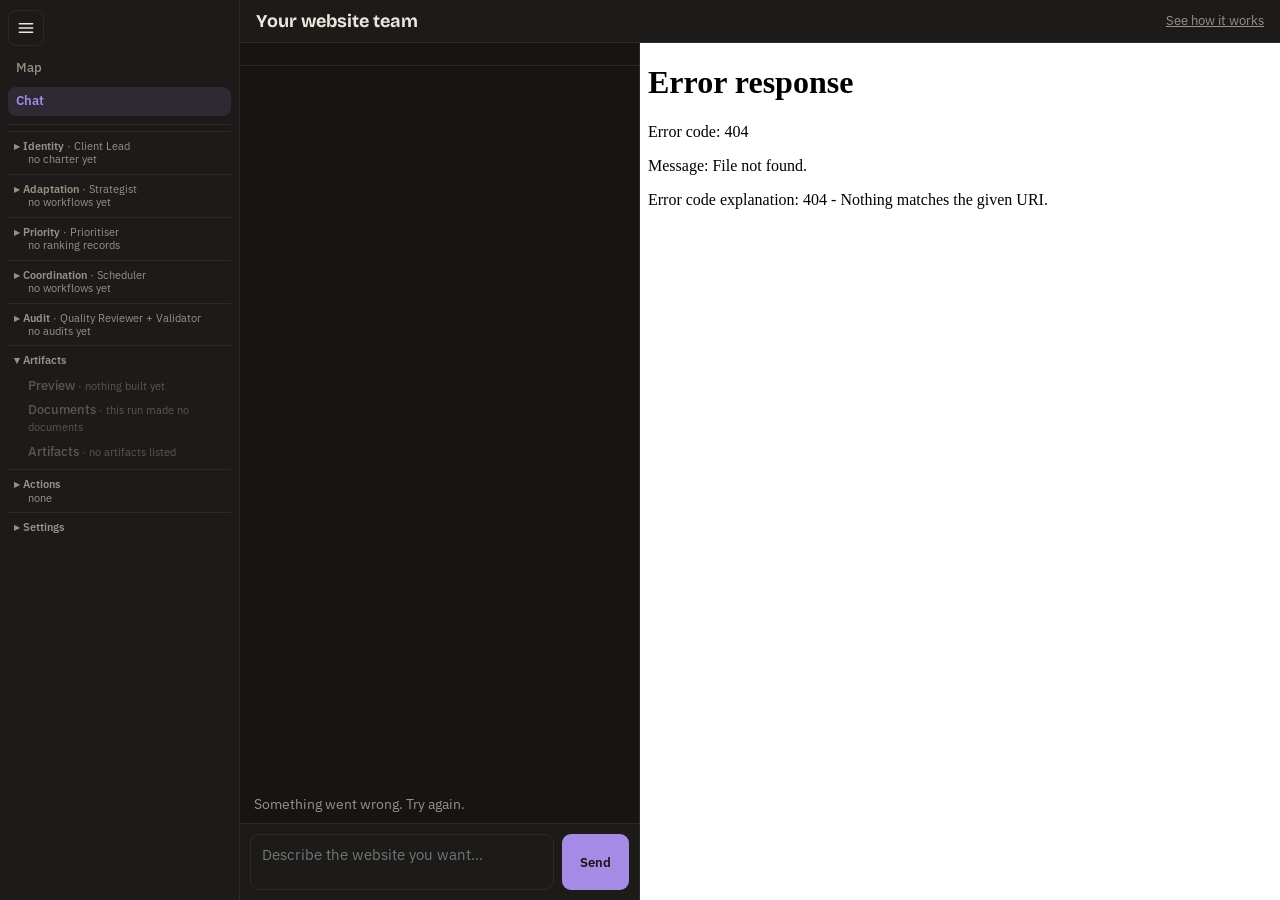
==== j2_ui.html @ 298dc8ec "Warm UI step 1: theme tokens (dark default, light), Appearance setting, warm maps, simpler Artifacts" ====
<!doctype html>
<html lang="en">
<head>
<meta charset="utf-8">
<meta name="viewport" content="width=device-width, initial-scale=1">
<title>J2 Department</title>
<link rel="stylesheet" href="https://fonts.googleapis.com/css2?family=Bricolage+Grotesque:opsz,wght@12..96,600;12..96,700&family=IBM+Plex+Sans:wght@400;500;600&family=IBM+Plex+Mono:wght@400;500&display=swap">
<style>
/* Theme: every colour of the page is a token here, a warm dark set (the default) and a warm light set (data-theme on <html>, set from
   Run settings > Appearance). Text tokens keep 4.5:1 on --bg, --panel and --panel2; line tokens (--edge, --spoke, map strokes) 3:1. */
:root{color-scheme:dark;
  --charter:var(--priority);--site:var(--accent);--other:var(--builder);--prd:var(--identity);--hld:var(--adaptation);--lld:var(--coordination);
  --warm1:#e0a458;--warm2:#d9785f;--warm3:#c9a96e;--purple:#a58be6;
  --bg:#161513;--panel:#1c1b19;--panel2:#24221f;--node:#2a2622;--ink:#ece6dc;--muted:#9a9186;--line:#2e2b27;--on:#161513;--edge:#857a6c;
  --user:#ece6dc;--validator:#e0b25c;--identity:var(--purple);--adaptation:var(--warm3);--priority:var(--warm1);
  --coordination:#9fc08a;--builder:#9a9186;--audit:var(--warm2);--system:#e0b25c;--bad:#ef8f7a;--ok:#9fc08a;--accent:var(--purple);--vio:var(--purple);
  --wf0:#e0a458;--wf1:#e08c72;--wf2:#9fc08a;--wf3:#c9a2e0;--wf4:#c9a96e;--wf5:#e6c36a;
  --flowin:#e6c36a;--flowout:#c4a6ee;--team:var(--warm1);--art:var(--warm3);--deliv:var(--warm2);
  --paper:#fff;--paperink:#111;--hit:#5a4520;--hitink:#ece6dc;--shadow:rgb(0 0 0 / .45);--scrim:rgb(0 0 0 / .45);--codebg:#11100e;--hlt:#e6c36a;--hls:#9fc08a;--hlc:#8a8174;
  --mapbg:#191714;
  --sky0:#24201b;--sky1:#100f0d;--skyink:#141310;--star:#f3e6c8;--orbit:#c9a96e;--spoke:#8a7a5c;--sun:#ffe3a8;--suntext:#ffe3a8;
  --sec:#b49be8;--sectext:#d6ccf5;--bld:#9fc08a;--bldcore:#eef7e6;--fix:#d9785f;--fixcore:#f0b39f;
  --doc:#c9a96e;--docfill:#2a2520;--eat:#f2b968;--eatfill:#3d2d16;--eattext:#ffd9a0;--badgefill:#2a2015;
  --display:"Bricolage Grotesque",Arial,sans-serif;--body:"IBM Plex Sans",Arial,sans-serif;--mono:"IBM Plex Mono",Menlo,monospace;
}
:root[data-theme=light]{color-scheme:light;
  --warm1:#96571a;--warm2:#a8432c;--warm3:#7d6230;--purple:#6e52c4;
  --bg:#f6f2ec;--panel:#fbf8f3;--panel2:#f2ece3;--node:#f1ebe2;--ink:#2b2620;--muted:#6b6155;--line:#e6dfd4;--on:#ffffff;--edge:#8a7f72;
  --user:#2b2620;--validator:#80590f;--coordination:#456e33;--builder:#6b6155;--system:#80590f;--bad:#b0392c;--ok:#456e33;
  --wf0:#96571a;--wf1:#a8432c;--wf2:#456e33;--wf3:#8a4a9c;--wf4:#7d6230;--wf5:#7a5d0c;
  --flowin:#80590f;--flowout:#6e52c4;
  --hit:#fbe3b0;--hitink:#2b2620;--shadow:rgb(60 40 20 / .18);--scrim:rgb(40 30 20 / .3);--codebg:#f2ece3;--hlt:#80590f;--hls:#456e33;--hlc:#6b6155;
  --mapbg:#fbf8f3;
  --sky0:#fdf9f2;--sky1:#efe6d8;--skyink:#f8f3ea;--star:#7d6230;--orbit:#7d6230;--spoke:#8a7b62;--sun:#d9922f;--suntext:#7a4a10;
  --sec:#6e52c4;--sectext:#5a3fb0;--bld:#456e33;--bldcore:#456e33;--fix:#a8432c;--fixcore:#a8432c;
  --doc:#7d6230;--docfill:#fbf3e4;--eat:#b86a12;--eatfill:#fbe3b0;--eattext:#7a4510;--badgefill:#fbf0dc}
*{box-sizing:border-box}html,body{height:100%}
body{margin:0;background:var(--bg);color:var(--ink);font:14.5px/1.5 var(--body);display:flex;flex-direction:column}
header{display:flex;align-items:center;gap:12px;padding:10px 16px;border-bottom:1px solid var(--line);background:var(--panel);flex-wrap:wrap}
h1{font:700 18px var(--display);margin:0}
.meta{font:500 12px var(--mono);color:var(--muted)}
.spacer{flex:1}
button{font:500 13px var(--body);cursor:pointer}
.ghost{border:1px solid var(--line);background:var(--panel);color:var(--ink);padding:6px 11px;border-radius:7px}
.warn{font:500 12px var(--body);color:var(--priority);background:var(--panel2);padding:4px 10px;border-radius:6px}
.steps{display:flex;gap:4px;padding:8px 16px;background:var(--panel);border-bottom:1px solid var(--line);overflow-x:auto}
.st{flex:1;min-width:120px;padding:6px 8px;border-radius:7px;background:var(--panel2);font-size:12px;color:var(--muted);display:flex;gap:6px;align-items:baseline}
.st b{font:700 13px var(--display);white-space:nowrap}
.code{font:500 11px var(--mono);color:var(--muted);white-space:nowrap}.st.on .code{color:var(--on);opacity:.75}
.atom{border:1px solid var(--line);border-radius:8px;padding:6px 10px;margin:6px 0;background:var(--panel)}
.atom>summary{cursor:pointer}.atom h4{margin:8px 0 2px;font-size:12.5px}.atom p{margin:0 0 4px}
.foldbody[hidden]{display:none}.otag{border:0;border-radius:10px;padding:1px 8px;margin:2px 4px 2px 0;color:var(--on);font:inherit;font-size:12px;cursor:pointer}.otag.on{outline:2px solid var(--ink)}.mapwrap{padding:4px 0}.maphead{display:flex;flex-wrap:wrap;gap:8px;align-items:center;margin:0 0 10px}.maphead h3{margin:0 8px 0 0}.mappill{border-radius:12px;padding:2px 10px;border:1px solid var(--line);font-size:13px}.mappill.running,.mappill.waiting_on_you{border-color:var(--validator);color:var(--validator);font-weight:600}.mappill.checks{border-color:var(--ok);color:var(--ok)}.mappill.nochecks{color:var(--muted)}#dview .work.mapfit{align-self:start;max-height:100%}.mappill.checks.needsrev{border-color:var(--validator);color:var(--validator)}.mapsvg.mapvert{display:none}.legnarrow{display:none}.linecard{position:relative}.maplay{position:absolute;left:10px;bottom:10px;z-index:3;max-width:min(380px,calc(100% - 20px));background:var(--panel);border:1px solid var(--line);border-radius:10px;font-size:12px}.maplay>summary{cursor:pointer;padding:3px 10px}.maplaybody{max-height:min(300px,40vh);overflow:auto;padding:0 10px 8px}.maplaybody .maplegend{margin:4px 0 6px;font-size:12px}@media (max-width:900px){.mapsvgwrap:not([data-layout]) .mapsvg:not(.mapvert){display:none}.mapsvgwrap:not([data-layout]) .mapsvg.mapvert{display:block}}.mapsvgwrap[data-layout="v"] .mapsvg:not(.mapvert){display:none}.mapsvgwrap[data-layout="v"] .mapsvg.mapvert,.mapsvgwrap[data-layout="h"] .mapsvg:not(.mapvert){display:block}.mapsvgwrap[data-layout="h"] .mapsvg.mapvert{display:none}.mapsvg{width:100%;height:clamp(440px,64vh,760px);display:block;font:12px system-ui,sans-serif;cursor:grab;touch-action:none;user-select:none}.mapsvg:active{cursor:grabbing}.mapsvg text{fill:var(--ink)}.mapsvg .rowlab{fill:var(--muted);font-size:11px;letter-spacing:.12em}.mapsvg .sub{fill:var(--muted);font-size:11px}.mapsvg a{cursor:pointer}.mapsvg a:focus-visible rect,.mapsvg a:focus-visible circle{outline:2px solid var(--ink)}.maplegend{display:flex;flex-wrap:wrap;gap:6px 18px;margin:12px 0;font-size:13px}.maplegend span{display:inline-flex;align-items:center;gap:6px}.mapnr{margin:8px 0;font-size:13px;color:var(--muted)}.mapcards{display:none}.mapcard{border:2px solid var(--line);border-radius:8px;padding:8px 12px;margin:0;background:var(--panel)}.mapcard.st-filed{border-style:solid}.mapcard.st-left_open{border-style:dashed}.mapcard.st-running{border-style:double;border-width:5px}.mapcard.st-fault{border-color:var(--bad);border-width:4px}.mapcard.st-waiting{border-color:var(--validator);border-width:4px}.mapdd{margin:8px 0;font-size:13px;color:var(--muted)}.mapdd summary{cursor:pointer}.maptable{width:auto;border-collapse:collapse;margin:6px 0 0;font-size:13px;color:var(--ink)}.maptable th,.maptable td{border-bottom:1px solid var(--line);padding:2px 12px 2px 0;text-align:left}.mapcard.st-waiting_on_you{border-color:var(--validator);border-width:4px}.mapcard.st-done_unchecked{border-color:var(--validator);border-width:4px;border-style:dotted}.mapcard.st-not_made{background:transparent;border-width:1px;color:var(--muted)}.mapstep{margin:4px 0 4px 16px;color:var(--muted);font-size:13px}.mapcard .sub{color:var(--muted);font-size:13px}@media (max-width:600px){.mapsvgwrap{display:none}.mapcards{display:block}}@media (max-width:600px){.legnarrow{display:block}}.artrules{margin:4px 0 0 16px;font-size:13px}.artrules div{margin:1px 0}.artrow{border:1px solid var(--line);border-radius:8px;padding:8px 12px;margin:6px 0}.codebox{position:relative;margin:8px 0 0}.codecopy{position:absolute;top:6px;right:10px}pre.code{max-height:520px;overflow:auto;margin:0;padding:8px 0;font:12px/1.5 ui-monospace,SFMono-Regular,Menlo,monospace;background:var(--codebg);border:1px solid var(--line);border-radius:8px;counter-reset:none;white-space:pre}pre.code .cl{display:block;padding-right:12px}pre.code .ln{display:inline-block;width:3.5em;padding-right:10px;text-align:right;color:var(--muted);user-select:none;border-right:1px solid var(--line);margin-right:10px}pre.code .hlt{color:var(--hlt)}pre.code .hls{color:var(--hls)}pre.code .hlc{color:var(--hlc);font-style:italic}pre.code.plain{white-space:pre-wrap}
.agentdrawer{position:fixed;top:0;right:0;bottom:0;width:50vw;z-index:60;overflow:auto;background:var(--panel);border-left:1px solid var(--line);box-shadow:-10px 0 30px var(--shadow);padding:14px 18px;box-sizing:border-box}.agentdrawer[hidden]{display:none}body.agentopen #pane-map .mappanel{display:none}@media (max-width:700px){.agentdrawer{width:100vw}}
.adhead{display:flex;align-items:center;justify-content:space-between;gap:10px}.adhead h3{margin:0}.adnote{color:var(--muted);font-size:13px;margin:6px 0 10px}.adsec{margin:12px 0}.adsec h4{margin:0 0 6px}.adsmall{color:var(--muted);font-size:12px;margin-top:2px}
.adtalk,.adcall{border:1px solid var(--line);border-radius:8px;padding:6px 10px;margin:6px 0}.adtalk>summary,.adcall>summary,.adtech>summary,.adlong>summary{cursor:pointer}.admsg{border-top:1px solid var(--line);padding:6px 0}.admsg p,.adrow p{margin:4px 0}.adwhen{color:var(--muted);font-size:12px}.adrow{margin:6px 0}.adfield{margin:2px 0 2px 10px}.adtech pre{max-height:260px}
.whobtn{border:0;background:none;padding:0;font:inherit;font-weight:inherit;color:inherit;cursor:pointer;text-decoration:underline dotted}.artgroup{margin:0 0 10px}.artgroup>summary{cursor:pointer;list-style:revert}.artgroup>summary h3{display:inline;margin:0}.artcount{display:inline-block;min-width:18px;padding:0 6px;border-radius:9px;background:var(--line);font-size:12px;text-align:center;font-weight:600}.artkids>summary{cursor:pointer}.artsub{margin:6px 0 0 18px}.artst{border:1px solid var(--line);border-radius:10px;padding:0 8px;font-size:12px}.artst.st-filed,.artst.st-sent{border-color:var(--ok);color:var(--ok)}.artst.st-failed{border-color:var(--bad);color:var(--bad)}.artst.st-skipped,.artst.st-checks,.artst.st-open{border-color:var(--validator);color:var(--validator)}.arttext{white-space:pre-wrap;max-height:420px;overflow:auto;margin:8px 0 0;font-size:13px}.artimg{max-width:100%;margin-top:8px}.artframe{width:100%;height:420px;border:1px solid var(--line);margin-top:8px;background:var(--paper)}.runsum{border:1px solid var(--line);border-radius:8px;padding:8px 12px;margin:0 0 10px}.runsum div{margin:2px 0}.ogroups{margin:6px 0 10px}.ogroups div{margin:2px 0}.dochead .code{color:var(--on);background:var(--scrim);border-radius:4px;padding:0 6px;font-size:12px}.docmeta{margin-left:8px}.chnote,.brief{margin:0 0 10px}.brief{border:1px solid var(--line);border-radius:8px;padding:8px 12px;white-space:pre-wrap}.chitems{padding-left:26px}.chitems li{margin:6px 0}.chsrc,.chused{color:var(--muted);font-size:13px}.cgroup{margin:4px 0}.clist{margin:2px 0 4px;padding-left:20px}.dl.hit{background:var(--hit);color:var(--hitink);border-radius:4px;padding:2px 4px}.doc{border:1px solid var(--line);border-radius:8px;overflow:hidden;background:var(--panel)}.dochead{color:var(--on);padding:8px 12px}.docbody{padding:4px 12px 10px}.docbody h4{margin:10px 0 2px}.docjump{position:sticky;top:-16px;z-index:1;margin:-16px -16px 10px;padding:8px 16px;background:var(--panel);border-bottom:1px solid var(--line)}.docjump a{margin-right:10px}.docdiv{display:flex;gap:16px;justify-content:space-between;margin:12px 0;padding:6px 0;border-top:2px dashed var(--line);border-bottom:2px dashed var(--line);color:var(--muted);font-size:13px}.ablock{margin:4px 0}.agroup{margin:10px 0 2px;color:var(--muted)}.long>summary{cursor:pointer;color:var(--muted);display:inline}
.apreview{display:block;width:100%;min-height:48px;max-height:260px;border:1px solid var(--line);border-radius:6px;margin:6px 0;padding:6px;background:var(--paper);color:var(--paperink)}
iframe.apreview{height:220px;padding:0}.linkbtn{border:0;background:none;color:var(--accent);text-decoration:underline;cursor:pointer;padding:0;font:inherit}
.st.on{background:var(--accent);color:var(--on)}
.st.past{color:var(--ink)}
main{flex:1;display:grid;grid-template-columns:minmax(320px,1fr) 250px minmax(0,1.3fr);min-height:0}
main>*{min-width:0}
@media (max-width:1100px){main{grid-template-columns:minmax(0,1fr);grid-template-rows:60vh auto 70vh}.lanes{border-right:0;border-bottom:1px solid var(--line);max-height:40vh}}
.chat{display:flex;flex-direction:column;min-height:0;border-right:1px solid var(--line)}
.msgs{flex:1;overflow:auto;padding:14px;display:flex;flex-direction:column;gap:10px}
.msg{display:grid;grid-template-columns:30px 1fr;gap:9px}
.av{width:30px;height:30px;border-radius:8px;background:var(--c);color:var(--on);display:grid;place-items:center;font:700 12px var(--display)}
.bubble{background:var(--panel);border:1px solid var(--line);border-radius:4px 12px 12px 12px;padding:8px 11px;min-width:0}
.msg.user .bubble{background:var(--panel2)}
.who{font:600 12.5px var(--body);color:var(--c)}.who span{font:400 11px var(--mono);color:var(--muted);margin-left:6px}
.text{white-space:pre-wrap;word-wrap:break-word}
.tag{display:inline-block;margin:5px 4px 0 0;font:500 11px var(--mono);padding:2px 7px;border-radius:5px;background:var(--panel2);color:var(--muted)}
.tag.bad{color:var(--bad)}.tag.ok{color:var(--ok)}
.sys{font:500 12px var(--mono);color:var(--system);text-align:center;overflow-wrap:anywhere}
.msg.touser .bubble{border:2px solid var(--identity);background:color-mix(in srgb,var(--identity) 9%,var(--panel))}
.touser-label{font:600 11px var(--mono);color:var(--identity);margin-left:6px}
.waiting{border:2px solid var(--identity);border-radius:9px;padding:8px 11px;background:color-mix(in srgb,var(--identity) 9%,var(--panel));font-size:13.5px}
.waiting b{color:var(--identity)}.waiting ol{margin:4px 0 0;padding-left:20px}.waiting .opt{color:var(--muted);font-size:12.5px}
.typing{font-size:13px;color:var(--muted);padding:0 14px 6px;min-height:22px}
.compose{border-top:1px solid var(--line);padding:10px;display:flex;flex-direction:column;gap:8px;background:var(--panel)}
.quick{display:flex;gap:6px;flex-wrap:wrap}
.quick button{border:1px solid var(--line);background:var(--panel2);color:var(--ink);padding:5px 10px;border-radius:99px;font-size:12.5px}
.row{display:flex;gap:8px}
textarea{flex:1;resize:none;height:56px;border:1px solid var(--line);border-radius:9px;padding:9px 11px;font:inherit;background:var(--panel);color:var(--ink)}
.send{background:var(--accent);color:var(--on);border:0;border-radius:9px;padding:0 18px;font-weight:600}
.send:disabled,textarea:disabled{opacity:.5;cursor:not-allowed}
.work{display:flex;flex-direction:column;min-height:0}
.tabs{display:flex;gap:2px;padding:8px 10px 0;border-bottom:1px solid var(--line);background:var(--panel);align-items:flex-end;flex-wrap:wrap}
.tabs button{border:0;background:none;color:var(--muted);padding:8px 12px;border-bottom:2px solid transparent}
.tabs button[aria-selected="true"]{color:var(--ink);border-color:var(--accent);font-weight:600}
.tabs select{margin:0 0 6px auto;border:1px solid var(--line);background:var(--panel);color:var(--ink);border-radius:6px;padding:4px 6px;font:inherit}
.pane{flex:1;min-height:0;overflow:auto;padding:16px}
.pane.preview{padding:0;background:var(--paper)}
.doclinks{display:flex;gap:8px;align-items:center;height:38px;padding:0 10px;border-bottom:1px solid var(--line);background:var(--panel);font-size:13.5px}
.doclinks a{color:var(--ink)}.pane.preview.has-links iframe{height:calc(100% - 39px)}
.outsel{border:1px solid var(--line);background:var(--panel);color:var(--ink);border-radius:6px;padding:4px 6px;font:inherit}
iframe{width:100%;height:100%;border:0;display:block}
.empty{color:var(--muted)}
h3{font:600 15px var(--display);margin:0 0 8px}
table{border-collapse:collapse;width:100%;font-size:13.5px;margin-bottom:14px}
th,td{border-bottom:1px solid var(--line);padding:7px 8px;text-align:left;vertical-align:top}
th{font-weight:600;color:var(--muted);background:var(--panel2)}
.pill{font:600 11px var(--mono);padding:2px 7px;border-radius:5px;background:var(--panel2)}
.pill.done{color:var(--ok)}.pill.failed{color:var(--bad)}.pill.running{color:var(--priority)}
.bar{height:12px;border-radius:6px;background:var(--panel2);overflow:hidden;margin:6px 0 16px;max-width:520px}
.bar i{display:block;height:100%;background:var(--priority)}
dl{display:grid;grid-template-columns:150px 1fr;gap:6px 14px;margin:0 0 14px}
dt{font:500 12px var(--mono);color:var(--muted);padding-top:2px}dd{margin:0}
.pass{color:var(--ok);font-weight:600}.fail{color:var(--bad);font-weight:600}
.lanes{border-right:1px solid var(--line);overflow:auto;padding:10px;display:flex;flex-direction:column;gap:6px;background:var(--panel)}
.lanes h2{font:600 13px var(--display);margin:0 0 2px;color:var(--muted)}
.lane{text-align:left;border:1px solid var(--line);border-left:5px solid var(--c);background:var(--bg);color:var(--ink);border-radius:8px;padding:6px 8px;font-size:12.5px}
.lane b{color:var(--c);font-size:13px}.lane .d{color:var(--muted);display:-webkit-box;-webkit-box-orient:vertical;-webkit-line-clamp:2;overflow:hidden}
.lane .pg{font:500 11px var(--mono);color:var(--muted);display:block;margin-top:2px}
.st-working{color:var(--accent)}.st-waiting{color:var(--priority)}.st-blocked{color:var(--bad)}.st-idle{color:var(--muted)}
.pill.st-working,.pill.st-waiting,.pill.st-blocked{font-weight:700}
.tline{display:flex;gap:4px;overflow-x:auto;padding:6px 0 12px;align-items:stretch}
.chip{flex:0 0 auto;border:1px solid var(--line);border-top:4px solid var(--c);background:var(--panel);color:var(--ink);border-radius:6px;padding:4px 7px;font-size:11.5px;text-align:left;max-width:180px}
.chip b{color:var(--c);display:block;font-size:12px}.chip span{color:var(--muted)}
.mark{flex:0 0 auto;align-self:center;font:500 11px var(--mono);color:var(--muted);background:var(--panel2);border-radius:5px;padding:3px 6px}
.msg:not(.user) .bubble{cursor:pointer}.msg:not(.user) .bubble:hover{border-color:var(--c)}
dialog{border:1px solid var(--line);border-radius:12px;background:var(--panel);color:var(--ink);width:min(760px,calc(100vw - 32px));max-height:86vh;padding:0}
dialog::backdrop{background:var(--scrim)}
.dhead{display:flex;align-items:center;gap:10px;padding:12px 16px;border-bottom:1px solid var(--line);position:sticky;top:0;background:var(--panel)}
.dbody{padding:12px 16px;overflow:auto}
.dbody h3{margin-top:14px}
pre{white-space:pre-wrap;word-wrap:break-word;font:12px/1.45 var(--mono);background:var(--panel2);padding:8px 10px;border-radius:7px;max-height:340px;overflow:auto}
#runsel{max-width:min(340px,100%);text-overflow:ellipsis}
.banner{font:500 12.5px var(--body);background:var(--panel2);color:var(--priority);padding:6px 16px;border-bottom:1px solid var(--line)}
.lock{font:500 12px var(--mono);color:var(--coordination)}
/* ---- Simple view (default): chat + preview, one voice, plain words */
body:not(.simple) #sview{display:none}
/* the Simple view keeps the rail (Chat lit, Map back to the home): only the rail of #dview shows */
body.simple #dview{display:flex;flex:0 0 auto}body.simple #dview .dcol{display:none}@media (min-width:601px){body.simple{flex-direction:row}body.simple #dview{order:-1}}
#dview{display:contents}
#sview{flex:1;display:flex;flex-direction:column;min-height:0}
.shead{display:flex;align-items:center;gap:10px;padding:10px 16px;border-bottom:1px solid var(--line);background:var(--panel)}
.shead b{font:700 18px var(--display)}
.slink{font-size:13px;color:var(--muted)}
.smain{flex:1;display:grid;grid-template-columns:minmax(320px,1fr) minmax(0,1.6fr);min-height:0}
.smain>*{min-width:0}
.schat{display:flex;flex-direction:column;min-height:0;border-right:1px solid var(--line)}
.sprog{display:flex;gap:4px;padding:12px 14px 10px;background:var(--bg);border-bottom:1px solid var(--line);position:sticky;top:0;z-index:2;flex:0 0 auto}
.sq{margin:6px 0 0}
.stoggle{display:none}
.sprog div{flex:1;text-align:center;font-size:12px;color:var(--muted)}
.sprog div i{display:block;height:6px;border-radius:3px;background:var(--panel2);margin-bottom:5px}
.sprog div.done i,.sprog div.on i{background:var(--accent)}.sprog div.on{color:var(--ink);font-weight:600}
.smsgs{flex:1;overflow:auto;padding:12px 14px;display:flex;flex-direction:column;gap:10px}
.sb{max-width:88%;padding:9px 12px;border-radius:12px;white-space:pre-wrap;word-wrap:break-word}
.sb.team{background:var(--panel);border:1px solid var(--line);align-self:flex-start}
.sb.me{background:var(--accent);color:var(--on);align-self:flex-end}
.sb small{display:block;font-weight:600;color:var(--accent);margin-bottom:2px}
.sb ol{margin:6px 0 0;padding-left:20px}
.opts{display:flex;flex-direction:column;gap:6px;margin-top:8px}
.opts button{text-align:left;border:1px solid var(--accent);background:var(--panel);color:var(--ink);border-radius:9px;padding:8px 11px;font-size:14px}
.opts button:hover{background:var(--panel2)}
.sstatus{padding:0 14px 8px;color:var(--muted);font-size:14px;min-height:24px}
.scompose{border-top:1px solid var(--line);padding:10px;background:var(--panel)}
.cards{display:grid;gap:8px;margin-top:6px}
.cards button{text-align:left;border:1px solid var(--line);background:var(--panel);color:var(--ink);border-radius:10px;padding:10px 12px;font-size:14px}
.ready{border:2px solid var(--ok);border-radius:12px;padding:12px;background:var(--panel)}
.ready h2{font:700 17px var(--display);margin:0 0 8px;color:var(--ok)}
.ready .acts{display:flex;gap:8px;flex-wrap:wrap}
.ready a,.ready button{border:1px solid var(--line);background:var(--panel2);color:var(--ink);border-radius:8px;padding:7px 11px;font-size:13.5px;text-decoration:none}
.oops{border:2px solid var(--bad);border-radius:12px;padding:12px;background:var(--panel)}
.sprev{min-height:0;background:var(--paper)}
@media (max-width:900px){
  /* phone: one pane at a time; the preview only once a site exists, via the Chat | Preview toggle */
  .smain{grid-template-columns:minmax(0,1fr);grid-template-rows:auto minmax(0,1fr)}
  .schat{border-right:0;grid-row:2}.sprev{display:none;grid-row:2}
  body.has-site .stoggle{display:flex;grid-row:1;border-bottom:1px solid var(--line);background:var(--panel)}
  .stoggle button{flex:1;border:0;background:none;color:var(--muted);padding:10px;font-weight:600;border-bottom:2px solid transparent}
  .stoggle button[aria-selected="true"]{color:var(--ink);border-color:var(--accent)}
  body.sp-preview .schat{display:none}body.sp-preview .sprev{display:block}}
/* Map: calm graph look, details in a click panel */
.mapviews{display:inline-flex;border:1px solid var(--line);border-radius:12px;overflow:hidden;margin-left:auto}.mapviews button{border:0;background:transparent;color:var(--ink);padding:2px 12px;font:inherit;font-size:13px;cursor:pointer}.mapviews button[aria-pressed="true"]{background:var(--line);font-weight:600}
.mapsvgwrap[data-view="tree"] .mapsvg{display:none!important}.mapsvgwrap[data-view="line"] .treebox{display:none}
.treebox{position:relative;margin:0 0 8px}.treebar{display:flex;gap:10px;align-items:center;margin:0 0 6px}.treebar .sub{color:var(--muted);font-size:12px}.treebar .linkbtn{color:var(--ink);background:transparent;border:1px solid var(--line);border-radius:8px;padding:2px 10px;text-decoration:none}.treebar [hidden]{display:none}
.treebox{container-type:inline-size}.treepanel{position:absolute;top:44px;right:10px;width:300px;max-height:calc(100% - 56px);overflow:auto;box-sizing:border-box;margin:0;z-index:5;box-shadow:0 8px 28px var(--shadow)}      /* inside the map card, over its right side */
@container (max-width:640px){.treepanel{position:static;width:auto;max-height:none;margin-top:8px;box-shadow:none}}
.treesvg .thide .tlab,.treesvg .thide .tsub{display:none}
.treesvg{display:block;width:100%;height:clamp(440px,64vh,760px);background:var(--mapbg);border:1px solid var(--line);border-radius:12px;cursor:grab;touch-action:none;font:12px system-ui,sans-serif;user-select:none}.treesvg:active{cursor:grabbing}
.treesvg .tedge{fill:none;stroke:var(--edge);stroke-width:1.2;transition:opacity .3s}.treesvg .tedge.back{stroke-dasharray:3 3}.treesvg .tedge.hot{opacity:.95;stroke:var(--ink);stroke-width:1.8}
.treesvg .tnode{cursor:pointer;transition:opacity .3s}.treesvg .tdim{opacity:.2}.treesvg .tlab{fill:var(--ink);font-size:13px;paint-order:stroke;stroke:var(--mapbg);stroke-width:6px;stroke-linejoin:round}.treesvg .tsub{fill:var(--muted);font-size:11px;paint-order:stroke;stroke:var(--mapbg);stroke-width:6px;stroke-linejoin:round}.treesvg .tglyph{fill:var(--muted)}.treesvg .tstage .tglyph,.treesvg .twf .tglyph{fill:var(--team)}.treesvg .tglyphl{fill:none;stroke:var(--muted);stroke-width:1.2}
.treesvg .tnode:hover .tdot,.treesvg .tnode:focus-visible .tdot,.treesvg .tnode.sel .tdot{filter:drop-shadow(0 0 5px color-mix(in srgb,var(--warm1) 60%,transparent))}.treesvg .tnode:focus{outline:none}
.treesvg .tgone{display:none}
/* solar system: a sky, faint orbits, a glowing sun; sections purple diamonds, builders sage and fixes terracotta glowing dots, inputs sand documents
   that glow amber while the focus consumes them; what the focus leaves out fades to 10%. Every colour is a theme token, so light and dark both work */
.consbox{position:relative}.mapsvg.consvg{display:block;width:100%;height:clamp(440px,70vh,800px);background:radial-gradient(circle at 50% 50%,var(--sky0) 0%,var(--sky1) 70%);border:1px solid var(--line);border-radius:12px;cursor:grab;touch-action:none;user-select:none;font:12px system-ui,-apple-system,"Segoe UI",sans-serif}.consvg:active{cursor:grabbing}
.consvg .csky circle{fill:var(--star);opacity:.16}.consvg .crings :is(circle,ellipse){fill:none;stroke:var(--orbit);opacity:.1}
.consvg .cline{fill:none;transition:opacity .35s}.consvg .cline.spoke{stroke:var(--spoke);stroke-width:1.2;stroke-dasharray:3 7;animation:cflow 1.4s linear infinite}.consvg .cline.dashed{stroke-dasharray:2 4}
.consvg .cline.makes{stroke:var(--sec);stroke-width:1.4}.consvg .cline.makes.fix{stroke:var(--fix)}.consvg .cline.more{stroke:var(--fix);stroke-dasharray:3 3}
.consvg .cline.lit.reads,.consvg .cline.wfl.reads{stroke:var(--eat);stroke-width:1.5;stroke-dasharray:4 5;animation:cflow .9s linear infinite}.consvg .cline.lit.makes,.consvg .cline.wfl.makes{stroke-width:1.8}
.consvg .carr.reads{fill:var(--eat)}.consvg .carr.makes{fill:var(--sec)}@keyframes cflow{to{stroke-dashoffset:-20}}
.consvg text{font-family:system-ui,-apple-system,"Segoe UI",sans-serif}.consvg .clab{font-size:12px;fill:var(--ink)}.consvg .csub{font-size:11px;fill:var(--muted)}.consvg .cname{font-size:15px;font-weight:700;fill:var(--suntext)}
.consvg .ctext text{paint-order:stroke;stroke:var(--skyink);stroke-width:3px;stroke-linejoin:round}.consvg .k-section .clab{fill:var(--sectext);font-weight:600}.consvg .k-input .clab,.consvg .k-group .clab{fill:var(--ink)}
.consvg .cglow{fill:var(--sun);opacity:.14}.consvg .ccore{fill:var(--sun)}.consvg .cglow.builder{fill:var(--bld);opacity:.15}.consvg .ccore.builder{fill:var(--bldcore)}.consvg .cglow.fix{fill:var(--fix);opacity:.15}.consvg .ccore.fix{fill:var(--fixcore)}
.consvg .cdia{fill:var(--sec)}.consvg .k-empty .cdia{fill:none;stroke:var(--muted);stroke-dasharray:3 2}.consvg .cwglow{fill:var(--bld);opacity:.13}.consvg .cwf{fill:var(--bldcore)}.consvg .cwglow.fix{fill:var(--fix)}.consvg .cwf.fix{fill:var(--fixcore)}
.consvg .cbadge{fill:var(--badgefill);stroke:var(--fix);stroke-dasharray:3 2}.consvg .cdoc{fill:var(--docfill);stroke:var(--doc);stroke-width:1.6;stroke-linejoin:round}.consvg .chit{fill:transparent}
.consvg .cnode{cursor:pointer;transition:opacity .35s}.consvg .cnode:focus{outline:none}.consvg .cnode:focus-visible .chit{stroke:var(--accent);stroke-width:1.5}
.consvg .chalo{fill:none;stroke:var(--eat);stroke-width:2;opacity:0}.consvg .eat .chalo{opacity:1;animation:cpulse 1.6s ease-in-out infinite}.consvg .eat .cdoc{stroke:var(--eat);stroke-width:2.5;fill:var(--eatfill)}.consvg .eat text{fill:var(--eattext)!important;font-weight:700}
@keyframes cpulse{50%{opacity:.35}}.consvg.focusing .far{opacity:.1}.consvg.focusing .cline:not(.lit){opacity:.06}.consvg.cmoving .clines{opacity:0}
@media (prefers-reduced-motion:reduce){.consvg .cline,.consvg .eat .chalo{animation:none}}
.consvg.quiet .ctext{opacity:0}.consvg.quiet .cnode:hover .ctext,.consvg.quiet .cnode:focus-visible .ctext,.consvg.quiet.focusing .lit .ctext{opacity:1}
.conspanel{position:absolute;right:12px;top:12px;width:270px;max-height:calc(100% - 24px);overflow:auto;box-sizing:border-box;background:color-mix(in srgb,var(--panel) 93%,transparent);border:1px solid var(--line);border-radius:10px;padding:10px 12px;font-size:13px;color:var(--ink)}
.conspanel.left{right:auto;left:12px}.conspanel.bottom{top:auto;bottom:12px}.conspanel b{display:block;font-size:14px;margin-bottom:4px}.conspanel .k{color:var(--muted);font-size:11.5px;text-transform:uppercase;letter-spacing:.06em;margin-top:6px}.conspanel .linkbtn{margin-top:8px;color:var(--accent)}
.cpath{display:flex;flex-wrap:wrap;gap:4px 6px;align-items:center;margin:0 0 6px;font-size:13px;color:var(--muted)}.cpath b{color:var(--ink)}.cpath .linkbtn{font-size:13px;padding:1px 4px}
.clegend{display:flex;flex-wrap:wrap;gap:4px 14px;color:var(--muted);font-size:12.5px;margin-top:8px}.clegend .ck{margin-right:-10px}.clegend .sun{color:var(--warm1)}.clegend .sec{color:var(--sec)}.clegend .wf{color:var(--bld)}.clegend .fix{color:var(--fix)}.clegend .doc{color:var(--doc)}
.treesvg .tedge.hot.fin{stroke:var(--flowin);opacity:.95}.treesvg .tedge.hot.fout{stroke:var(--flowout);opacity:.95}
.treesvg .tflow{pointer-events:none}.treesvg .tflow.fin,.treesvg .tarr.fin{fill:var(--flowin)}.treesvg .tflow.fout,.treesvg .tarr.fout{fill:var(--flowout)}
.treesvg .tpill .tdot{filter:drop-shadow(0 0 6px color-mix(in srgb,var(--warm1) 45%,transparent))}.treesvg .tedges{transition:opacity .25s}.treesvg.tmoving .tedges{opacity:0}
.treesvg .fedge{stroke-width:1.5}.treesvg .fedge.readby{stroke-dasharray:4 3}

@media (prefers-reduced-motion: reduce){.treesvg .tnode,.treesvg .tedge{transition:none}}
.mapsvg{background:var(--panel);border:1px solid var(--line);border-radius:12px}.mapsvg .rowlab{text-transform:uppercase}.mapsvg .mapnode:focus{outline:none}.mapsvg .mapnode:focus-visible circle:first-of-type{stroke-width:3}
.mappanel{border:1px solid var(--line);border-radius:12px;padding:10px 14px;margin:10px 0;background:var(--panel)}.mappanelhead{display:flex;justify-content:space-between;gap:10px;align-items:baseline;margin-bottom:4px}.mappanel .sub{color:var(--muted);font-size:13px;margin:2px 0}
/* ---- Home: Needs you strip, Map, Chat docked right. The rail has Map, Chat and one Internals folder. */
.needs{margin:var(--gut) var(--gut) 12px;padding:8px 14px;border:1px solid var(--line);border-radius:12px;background:var(--panel);display:flex;flex-wrap:wrap;align-items:center;gap:6px 14px}
.needs:focus{outline:2px solid var(--vio);outline-offset:2px}.needs h2{font-size:15px;margin:0;display:flex;align-items:center;gap:8px}
.needbadge{font:600 11px var(--mono);border-radius:99px;padding:1px 8px;background:var(--panel2);color:var(--muted)}.needs.on .needbadge{background:var(--validator);color:var(--on)}
.needs .none{color:var(--muted);font-size:13.5px}.needs .outcome{flex:1 1 100%;border-top:1px solid var(--line);padding-top:6px;color:var(--muted);font-size:13.5px}.wbar[hidden]{display:none}.pane .banner{margin:0 0 12px}.runset{display:flex;flex-direction:column;gap:12px;align-items:flex-start}.runset label{display:flex;flex-direction:column;gap:4px;font-size:13px;color:var(--muted)}.runact{display:flex;gap:14px;align-items:center}
.needitem{display:flex;gap:10px;align-items:center;flex:1 1 100%;border-top:1px solid var(--line);padding-top:6px}.needitem span{flex:1}
a{color:var(--accent)}
.needitem button,.mappanel .gobtn,.treebar .gobtn{border:1px solid var(--vio);background:color-mix(in srgb,var(--vio) 12%,transparent);color:var(--ink);border-radius:8px;padding:5px 11px}
.msg.flash .bubble{outline:2px solid var(--vio);outline-offset:2px}.msg:focus{outline:none}
.railsub{display:flex;flex-direction:column;gap:2px;border-top:1px solid var(--line);margin-top:4px;padding-top:6px}.railsub[hidden]{display:none}
.rail.tabs .railsub button{display:block;padding:5px 2px;border-radius:8px;font-size:11px}
.rail.tabs .railsub .rshead{display:block;width:100%;text-align:left;padding:5px 6px;font-weight:600}.rail.tabs .railsub .rshead[aria-expanded="false"]::before{content:"▸ "}.rail.tabs .railsub .rshead[aria-expanded="true"]::before{content:"▾ "}
.rsec{border-top:1px solid var(--line);padding:2px 0}.rsec[hidden],.rsbody[hidden]{display:none}.rsec.rsneed .rshead{color:var(--validator)}.rspers{font-weight:400;color:var(--muted)}.rsstat{display:block;font-weight:400;color:var(--muted);font-size:10.5px;padding-left:14px}
.rsbody{padding:0 0 4px 12px}.rsitem{font-size:11px;padding:2px 4px;color:var(--muted)}.rail.tabs .railsub .rsrow,.rail.tabs .railsub .linkbtn{display:inline;padding:0;border:0;background:none;color:var(--ink);text-align:left;text-decoration:underline dotted;font-size:11px}.rslinks{padding-left:6px}.artaudit{font-size:12px;color:var(--muted);border:1px solid var(--line);border-radius:8px;padding:0 6px}
.rail.tabs .railsub [data-tab]{font-size:12.5px;padding:4px 8px}.rail.tabs .railsub [data-dim]{opacity:.5}.rail.tabs .railsub [data-dim]::after{content:" · " attr(data-dim);font-size:10.5px;font-weight:400}
#backmap{display:block;margin:0 0 2px;font-size:13px}#backmap[hidden]{display:none}
/* ---- Detailed view layout: icon rail, one title, two soft cards (message board + output), a collapsed Run details row.
   Everything is scoped to #dview so the Simple view is untouched. System serif for headings, no web fonts. */
/* Left bar toggle: the hamburger sits top-left over the bar; collapsed, only it shows (the badge counts what Needs you); below 1200px the open bar overlays the content */
#railtoggle{position:absolute;top:10px;left:8px;z-index:30;width:36px;height:36px;padding:0;display:flex;align-items:center;justify-content:center;border:1px solid var(--line);border-radius:8px;background:var(--panel);color:var(--ink)}
#railtoggle svg{width:20px;height:20px;fill:none;stroke:currentColor;stroke-width:1.8;stroke-linecap:round}#railtoggle:focus-visible{outline:2px solid var(--vio);outline-offset:1px}
.barbadge{position:absolute;top:-6px;right:-6px;min-width:16px;padding:0 4px;box-sizing:border-box;border-radius:99px;background:var(--validator);color:var(--on);font:600 11px/16px var(--mono);text-align:center}
.barbadge[hidden],#dview:not(.railoff) .barbadge{display:none}
#dview{position:relative}#dview.railoff{padding-left:56px}#dview.railoff>.rail.tabs{display:none}
@media (max-width:1199px){.rail.tabs{position:fixed;top:0;bottom:0;left:0;z-index:20;flex:none;width:min(240px,86vw);box-sizing:border-box;background:var(--panel);box-shadow:0 8px 28px var(--shadow)}}
#dview{--serif:ui-serif,Georgia,"Times New Roman",serif;--gut:24px}
body:not(.simple) #dview{display:flex;flex:1;min-height:0}
#dview h1,#dview h2,#dview h3,#dview h4{font-family:var(--serif);font-weight:600}
.rail.tabs{flex:0 0 240px;width:240px;flex-direction:column;flex-wrap:nowrap;align-items:stretch;gap:4px;padding:54px 8px 10px;border-bottom:0;border-right:1px solid var(--line);overflow-y:auto}
.rail.tabs button{display:block;width:100%;border:0;border-radius:8px;padding:6px 8px;font:500 13px/1.3 var(--body);text-align:left;color:var(--muted)}
.rail.tabs button svg{width:20px;height:20px;fill:none;stroke:currentColor;stroke-width:1.6;stroke-linecap:round;stroke-linejoin:round}
.rail.tabs button:hover{color:var(--ink)}
.rail.tabs button[aria-selected="true"],.rail.tabs #gochat[aria-current="page"]{color:var(--vio);background:color-mix(in srgb,var(--vio) 13%,transparent);font-weight:600}
body.simple .rail.tabs button[aria-selected="true"]{color:var(--muted);background:none;font-weight:500}
.rail.tabs button:focus-visible,.rdrow:focus-visible{outline:2px solid var(--vio);outline-offset:1px}
.dcol{flex:1;min-width:0;display:flex;flex-direction:column;min-height:0}
#dview header.dtop{align-items:flex-end;gap:10px;padding:18px var(--gut) 8px;border-bottom:0;background:none}
#dview h1{font-size:28px;line-height:1.1;margin:0}
#dview .banner{margin:0 var(--gut) 8px;border:1px solid var(--line);border-radius:10px}
.rdmeta{display:flex;flex-wrap:wrap;gap:6px 12px;align-items:center}
#pane-rundetails .steps{padding:8px 0;background:none;border:0}
#pane-rundetails .lanes{flex-direction:row;flex-wrap:wrap;border:0;padding:0;overflow:visible;background:none}
#pane-rundetails .lanes h2{flex:0 0 100%}#pane-rundetails .lane{flex:1 1 200px}
#dview main{grid-template-columns:minmax(0,1.7fr) minmax(320px,1fr);gap:14px;padding:0 var(--gut) 20px}
#dview .chat,#dview .work{border:1px solid var(--line);border-radius:14px;background:var(--panel);overflow:hidden}
.wbar{display:flex;align-items:center;gap:10px;padding:12px 16px;border-bottom:1px solid var(--line)}
.wbar>div{flex:1;min-width:0}.wbar select{border:1px solid var(--line);background:var(--panel);color:var(--ink);border-radius:8px;padding:4px 6px;font:inherit}
.wtitle{font-size:18px;margin:0}.wsub{display:block;color:var(--muted);font-size:13px}
#dview .pane:not(.preview){width:100%;max-width:880px;margin:0 auto}
@media (max-width:900px){#dview .dcol{overflow:auto}#dview main{grid-template-columns:minmax(0,1fr);grid-template-rows:minmax(460px,70vh) minmax(420px,70vh);flex:none}}
@media (max-width:600px){
  #dview{--gut:12px}
}
/* Board story: one horizontal flow strip per board question (board/1), stacked on a phone. Existing tokens only, so
   light and dark follow the page. */
.storywrap{padding:4px 0}.storyq{border:1px solid var(--line);border-radius:10px;background:var(--panel);padding:10px 12px;margin:0 0 12px}
.storyq header{display:flex;flex-wrap:wrap;gap:8px;align-items:baseline;margin:0 0 8px}.storyq header b{font-size:15px}
.storyflow{display:flex;gap:8px;align-items:stretch;list-style:none;margin:0;padding:0;overflow-x:auto}
.sstep{flex:1 1 0;min-width:0;border:1px solid var(--line);border-radius:8px;padding:6px 8px;background:var(--panel2);font-size:12.5px;position:relative}
.sstep b{display:block;font-size:11px;letter-spacing:.06em;text-transform:uppercase;color:var(--muted);margin:0 0 2px}
.sstep+.sstep::before{content:"\2192";position:absolute;left:-12px;top:50%;transform:translateY(-50%);color:var(--muted);font-size:12px}
.sstep.hit{border-color:var(--accent);border-width:2px;background:var(--panel)}.sstep.hit b{color:var(--accent)}
.simpact{margin:10px 0 0}.simpact h4{margin:8px 0 2px;font-size:13px}
.sgroup{display:flex;flex-wrap:wrap;gap:6px;align-items:center;margin:2px 0}.sgroup>b{font:600 11px var(--mono);color:var(--muted);min-width:46px}
.schip{border:1px solid var(--line);border-left:4px solid var(--c,var(--line));border-radius:6px;padding:2px 7px;font-size:12px;background:var(--panel)}
.schip span{color:var(--muted)}
.snums{display:flex;flex-wrap:wrap;gap:8px 18px;border-top:1px solid var(--line);padding:10px 0 0;margin:4px 0 0}
.snums div{font-size:13px}.snums b{display:block;font:600 18px var(--display)}
.scmp{border:1px dashed var(--line);border-radius:10px;padding:8px 12px;margin:12px 0 0}.scmp select{max-width:100%}
.scmp table{border-collapse:collapse;font-size:13px;margin:6px 0 0}.scmp td,.scmp th{border-bottom:1px solid var(--line);padding:2px 12px 2px 0;text-align:left}
.sfoot{font-size:12.5px;margin:10px 0 0}
@media (max-width:700px){.storyflow{display:block;overflow:visible}.sstep{margin:0 0 8px}.sstep+.sstep::before{content:"\2193";left:50%;top:-11px;transform:translateX(-50%)}}
.seg{display:inline-flex;border:1px solid var(--line);border-radius:8px;overflow:hidden}.seg button{background:none;border:0;color:var(--muted);padding:6px 14px;font:inherit}.seg button[aria-pressed="true"]{background:color-mix(in srgb,var(--vio) 16%,transparent);color:var(--ink);font-weight:600}.seg button:focus-visible{outline:2px solid var(--vio);outline-offset:-2px}
.artgroup{margin:0 0 16px}#dview .arthead,.arthead{font:600 11px var(--body);letter-spacing:.1em;text-transform:uppercase;color:var(--muted);margin:0 0 8px}.artcard{background:var(--panel);border:1px solid var(--line);border-radius:12px;overflow:hidden}
.artcard .artrow{display:flex;align-items:center;gap:12px;padding:10px 14px;margin:0;border:0;border-bottom:1px solid var(--line);border-radius:0}.artcard>.artrow:last-child{border-bottom:0}.artdot{width:9px;height:9px;border-radius:2px;flex:none}
.artwho{min-width:0;display:flex;flex-direction:column}.artby{color:var(--muted);font-size:13px}.artr{margin-left:auto;display:flex;gap:10px;align-items:center;font-size:12.5px;color:var(--muted);white-space:nowrap}
.arttag{border-radius:99px;padding:1px 8px;font-size:11.5px;border:1px solid var(--line)}.arttag.ok{color:var(--ok);border-color:var(--ok)}.arttag.warn{color:var(--validator);border-color:var(--validator)}.arttag.bad{color:var(--bad);border-color:var(--bad)}
.artsub{margin:0 0 0 22px;border-left:1px solid var(--line)}.artsub .artrow{padding:7px 12px}.artfold>summary{cursor:pointer;color:var(--muted);font-size:13px;padding:8px 14px;border-bottom:1px solid var(--line)}
.artopen,.artcard .arttext,.artcard .artimg,.artcard .artframe,.artcard .codebox{display:block;margin:0 14px 12px}.artnone{padding:10px 14px;margin:0}
.artshots{display:grid;grid-template-columns:repeat(auto-fill,minmax(150px,1fr));gap:10px;padding:0 14px 14px}.artshot{border:1px solid var(--line);border-radius:8px;padding:8px;font-size:12px;color:var(--muted);background:var(--panel2);text-align:left}
.artshot img{display:block;width:100%;height:80px;object-fit:cover;object-position:top;border-radius:5px;margin-bottom:6px;background:var(--node)}.artshot[aria-expanded="true"]{border-color:var(--accent)}
.runset .appear{display:flex;flex-direction:column;gap:4px;font-size:13px;color:var(--muted)}
</style>
<script>/* the viewer's Appearance before the first paint (Run settings sets it): light, dark or system; dark by default */
try { var tp = localStorage.getItem("j2theme"); document.documentElement.dataset.theme = tp === "light" ? "light" : tp === "system" && matchMedia("(prefers-color-scheme: light)").matches ? "light" : "dark"; } catch (e) { document.documentElement.dataset.theme = "dark"; }</script>
</head>
<body class="simple">
<div id="sview">
  <header class="shead"><b id="stitle">Your website team</b><span class="meta" id="sotype"></span><span class="spacer"></span><a href="?view=detail" class="slink" id="to-detail">See how it works</a></header>
  <main class="smain">
    <div class="stoggle" role="tablist" aria-label="Show"><button type="button" role="tab" data-pane="chat" aria-selected="true">Chat</button><button type="button" role="tab" data-pane="preview" aria-selected="false">Preview</button></div>
    <section class="schat">
      <div class="sprog" id="sprog" aria-label="Progress"></div>
      <div class="smsgs" id="smsgs" aria-live="polite"></div>
      <div class="sstatus" id="sstatus"></div>
      <div class="scompose"><div class="row"><textarea id="sbox" aria-label="Your message" placeholder="Describe the website you want…"></textarea><button class="send" id="ssend">Send</button></div></div>
    </section>
    <section class="sprev"><iframe id="sframe" title="Your website" src="/site/latest"></iframe></section>
  </main>
</div>
<div id="dview">
<button type="button" id="railtoggle" aria-controls="rail" aria-expanded="true" aria-label="Menu"><svg viewBox="0 0 24 24" aria-hidden="true"><path d="M4 7h16M4 12h16M4 17h16"/></svg><span class="barbadge" id="barbadge" hidden></span></button>
<nav class="rail tabs" id="rail" role="tablist" aria-label="Sections" aria-orientation="vertical">
  <button role="tab" data-tab="map" aria-selected="true"><span>Map</span></button>
  <button type="button" id="gochat"><span>Chat</span></button>
  <div class="railsub" id="railsub">
    <button role="tab" id="tab-story" data-tab="story" aria-selected="false" hidden>Board story</button>
    <button role="tab" data-tab="preview" aria-selected="false">Preview</button>
    <button role="tab" data-tab="goal" aria-selected="false">Goal</button>
    <button role="tab" data-tab="workflows" aria-selected="false">Workflows</button>
    <button role="tab" data-tab="conflicts" aria-selected="false">Conflicts</button>
    <button role="tab" data-tab="priorities" aria-selected="false">Priorities</button>
    <button role="tab" data-tab="timeline" aria-selected="false">Timeline</button>
    <button role="tab" data-tab="audit" aria-selected="false">Audit</button>
    <button role="tab" data-tab="charter" aria-selected="false">Charter</button>
    <button role="tab" data-tab="docs" aria-selected="false">Documents</button>
    <button role="tab" data-tab="artifacts" aria-selected="false">Artifacts</button>
    <button role="tab" id="tab-board" data-tab="board" aria-selected="false" hidden>Board</button>
    <button role="tab" data-tab="lessons" aria-selected="false">Lessons</button>
    <button role="tab" data-tab="playbooks" aria-selected="false">Playbooks</button>
    <button role="tab" data-tab="report" aria-selected="false">Report</button>
    <button role="tab" data-tab="rundetails" aria-selected="false">Run details</button>
    <button role="tab" data-tab="runsettings" aria-selected="false">Run settings</button>
  </div>
</nav>
<div class="dcol">
<section class="needs" id="needs" aria-label="Needs you" tabindex="-1"></section>
<main>
  <section class="work">
    <div class="wbar"><div><button type="button" class="linkbtn" id="backmap" hidden>← Back to map</button><h2 class="wtitle" id="wtitle">Map</h2><span class="wsub" id="wsub"></span></div><select id="ver" aria-label="Version"></select></div>
    <div class="pane preview" id="pane-preview" hidden><div class="doclinks" id="doclinks" hidden></div><iframe id="frame" title="Website preview" src="/site/latest"></iframe></div>
    <div class="pane" id="pane-goal" hidden></div>
    <div class="pane" id="pane-workflows" hidden></div>
    <div class="pane" id="pane-conflicts" hidden></div>
    <div class="pane" id="pane-priorities" hidden></div>
    <div class="pane" id="pane-timeline" hidden></div>
    <div class="pane" id="pane-audit" hidden></div>
    <div class="pane" id="pane-charter" hidden></div>
    <div class="pane" id="pane-docs" hidden></div>
    <div class="pane" id="pane-artifacts" hidden></div>
    <div class="pane" id="pane-board" hidden></div>
    <div class="pane" id="pane-story" hidden></div>
    <div class="pane" id="pane-map"></div>
    <div class="pane" id="pane-style" hidden></div>
    <div class="pane" id="pane-lessons" hidden></div>
    <div class="pane" id="pane-playbooks" hidden></div>
    <div class="pane" id="pane-report" hidden><div class="banner" id="banner" hidden></div><div id="reportbody"></div></div>
    <div class="pane" id="pane-runsettings" hidden>
      <div class="runset">
        <div class="appear" id="appear">Appearance <span class="seg" role="group" aria-label="Appearance"><button type="button" data-themepick="light" aria-pressed="false">Light</button><button type="button" data-themepick="dark" aria-pressed="true">Dark</button><button type="button" data-themepick="system" aria-pressed="false">System</button></span></div>
        <label>What to build <select id="outsel" class="outsel" aria-label="What to build"></select></label>
        <label>Saved runs <select id="runsel" class="ghost" aria-label="Open a saved run"><option value="">Live run</option></select></label>
        <div class="runact"><button class="ghost" id="reset">New run</button> <a href="?view=simple" class="slink" id="to-simple">Back to simple view</a></div>
      </div>
    </div>
    <div class="pane" id="pane-rundetails" hidden>
      <div class="rdmeta">
        <span class="meta" id="mode"></span>
        <span class="meta" id="otype"></span>
        <span class="warn" id="fixes"></span>
        <span class="warn" id="forced" hidden style="color:var(--bad)"></span>
        <span class="warn" id="testles" hidden style="color:var(--bad)">J2_MEMORY_TEST_LESSONS=1: test lessons can be used (demo)</span>
        <span class="warn" id="ph" hidden></span>
        <span class="lock" id="lock"></span>
        <span class="meta" id="mem"></span>
      </div>
      <div class="steps" id="steps"></div>
      <aside class="lanes" id="lanes" aria-label="Agents"></aside>
    </div>
  </section>
  <section class="chat">
    <div class="msgs" id="msgs"></div>
    <div class="typing" id="typing"></div>
    <div class="compose">
      <div class="waiting" id="waiting" hidden></div>
      <div class="quick" id="quick"></div>
      <div class="row">
        <textarea id="box" placeholder="Describe the website you want. The agents take it from there…" aria-label="Message"></textarea>
        <button class="send" id="send">Send</button>
      </div>
    </div>
  </section>
</main>
</div>
<aside id="agentdrawer" class="agentdrawer" hidden role="dialog" aria-labelledby="adtitle"></aside>
<dialog id="detail"><div class="dhead"><b id="dtitle"></b><span class="spacer"></span><button class="ghost" id="dclose">Close</button></div>
  <div class="dbody" id="dbody"></div></dialog>
</div>
<script src="vendor/d3.min.js"></script>
<script>
const WHO = {user:["Requester (you)","R"],validator:["Validator","V"],identity:["Identity","I"],adaptation:["Adaptation","Ad"],
  priority:["Priority","P"],coordination:["Coordination","C"],builder:["Builder","B"],audit:["Audit","Au"],system:["System","!"]};
// Workflow agents ("W-1") get "W-1 Builder" and a colour from the --wf palette.
const isWf = k => /^W-\d+$/.test(k || "");
const who = k => WHO[k] || (isWf(k) ? [k + " Builder", k.replace("-", "")] : [k, "?"]);
const col = k => isWf(k) ? `var(--wf${(+k.slice(2) - 1) % 6})` : `var(--${k})`;
const $ = id => document.getElementById(id);
// Panes are re-rendered on every poll. Leave a pane alone when its HTML is unchanged, and when it does change, reopen
// any <details> the user had open (matched by data-key), so an opened screenshot or log stays open until closed.
function paint(el, html){
  if (el.__html === html) return;
  const open = new Set([...el.querySelectorAll("details[open][data-key]")].map(d => d.dataset.key));
  el.innerHTML = html; el.__html = html;
  open.forEach(k => { const d = el.querySelector(`details[data-key="${CSS.escape(k)}"]`); if (d) d.open = true; });
}
// Example briefs for both views: different kinds of business, so nothing assumes a cafe.
const EXAMPLES = ["A website for my cafe", "A website for Sweet Crumbs Bakery in Pune: menu, cake orders, contact",
  "A website for Petal & Stem, a florist in Jaipur: bouquets, same-day delivery, wedding flowers",
  "A website for Asha Rao Photography, a wedding and portrait photographer in Mumbai: portfolio, packages, booking"];
// Output types the start page offers (J2_OUTPUT sets the default); the run keeps its type once it starts.
const OUTS = [["website", "Website"], ["prd", "PRD document"]];
const PRD_EXAMPLES = ["Write a PRD for QuickQueue, a mobile app that lets clinic patients join a waiting line remotely. "
  + "Users: patients at small clinics and the front-desk staff who manage the line. Problem: patients wait 45 minutes on "
  + "average in crowded waiting rooms. Must-have features: join the queue from a phone, live position updates, SMS alert "
  + "when 2 patients are ahead, staff dashboard to call the next patient. Constraints: works on low-end Android phones; no "
  + "patient health data stored. Success: average in-room wait under 10 minutes; 60% of patients join remotely within 3 months."];
const examples = s => s.doc ? PRD_EXAMPLES : EXAMPLES;
const outOptions = s => OUTS.map(([v, l]) => `<option value="${v}"${s.output === v ? " selected" : ""}>${l}</option>`).join("");
const docLinks = s => (s.docset_files || []).map(d => `<a href="/file/${d.md}${runQ().replace("&", "?")}" download>${esc(d.kind.toUpperCase())} .md</a> <a href="/file/${d.docx}${runQ().replace("&", "?")}" download>${esc(d.kind.toUpperCase())} .docx</a>`).join(" ");
const plainDocLinks = s => (s.docset_files || []).map(d => `<a href="/file/${d.md}${runQ().replace("&", "?")}" download>Download the ${esc(d.label)} (markdown)</a> <a href="/file/${d.docx}${runQ().replace("&", "?")}" download>Download the ${esc(d.label)} (Word file)</a>`).join(" ");
const fileLinks = s => (s.files || []).map(f => `<a href="/file/${f}${runQ().replace("&", "?")}" download>Download ${f.split(".").pop() === "docx" ? "the Word file (.docx)" : "the markdown (.md)"}</a>`).join(" ");
const esc = s => String(s ?? "").replace(/[&<>"]/g, c => ({"&":"&amp;","<":"&lt;",">":"&gt;",'"':"&quot;"}[c]));
// Detailed view wording: plain names for J2 terms; the J2 step codes stay, in small grey text.
const dv = t => String(t ?? "").replace(/\benvelope's\b/gi, "limits'").replace(/\benvelopes?\b/gi, "limits")
  .replace(/\bdone[-_ ]when list\b/gi, "checklist").replace(/\bdone[-_ ]when\b/gi, "checklist");
const md = s => esc(dv(s)).replace(/\*\*(.+?)\*\*/g,"<b>$1</b>").replace(/@(\w+)/g,"<b>@$1</b>");
let seen = 0, state = null, versions = 0, allChat = [], viewRun = new URLSearchParams(location.search).get("run") || "";
let RUNLIST = [];        // the saved runs (/api/runs): the header picker and the Board story's compare picker
const runQ = () => viewRun ? "&run=" + encodeURIComponent(viewRun) : "";

function addMsg(m){
  const el = document.createElement("div");
  if (m.who === "system"){ el.className = "sys"; if (m.test) el.style.cssText = "color:var(--bad);font-weight:700";
    el.textContent = dv(m.text); $("msgs").appendChild(el); return; }
  el.className = "msg " + m.who + (m.to_user ? " touser" : ""); el.style.setProperty("--c", col(m.who)); el.dataset.id = m.id;
  let t = "";
  if (m.act) t += `<span class="tag ${m.act==="PARK"||m.act==="DISPUTE"?"bad":m.act==="LESSON"?"ok":""}">${m.act}</span>`;
  if (m.auto) t += `<span class="tag">by code, no AI call</span>`;
  if (m.envelope) t += `<span class="tag ${m.envelope==="allowed"?"ok":"bad"}">limits: ${m.envelope}</span>`;
  if (m.attempt) t += `<span class="tag ${m.agree?"ok":"bad"}">${m.agree?"agrees":"holds position"} · attempt ${m.attempt}/4</span>`;
  if (m.audience) t += `<span class="tag aud">for ${esc(m.audience === "user" ? "Requester (you)" : who(m.audience)[0])}</span>`;
  else if (m.next && !m.to_user) t += `<span class="tag">→ ${esc(who(m.next)[0])}</span>`;
  if (m.lesson_used) t += m.lesson_test ? `<span class="tag bad">used TEST LESSON ${esc(m.lesson_used)} (from a forced failure, demo only)</span>`
    : `<span class="tag ok">used lesson ${esc(m.lesson_used)}</span>`;
  if (m.lessons) t += `<span class="tag ok">saved ${esc(m.lessons.join(", "))}</span>`;
  if (m.playbook) t += `<span class="tag ok">saved playbook ${esc(m.playbook)}</span>`;
  if (m.playbook_used) t += `<span class="tag ok">used playbook ${esc(m.playbook_used)}${m.playbook_changes ? ": " + esc(m.playbook_changes) : ""}</span>`;
  if (m.section) t += `<span class="tag">section ${esc(m.section)}</span>`;
  if (m.workable !== undefined) t += `<span class="tag ${m.workable?"ok":"bad"}">${m.workable?"workable":"not workable"}</span>`;
  if (m.stamp === true) t += `<span class="tag ok">charter valid</span>`;
  if (m.stamp === false) t += `<span class="tag bad">charter rejected</span>`;
  if (m.proposal) t += `<span class="tag">proposes ${m.proposal.length} workflow(s) · ${m.proposal.reduce((a,w)=>a+(+w.cost||0),0)} work credits</span>`;
  if (m.decision && m.who === "priority") t += `<span class="tag ${m.decision==="grant"?"ok":"bad"}">${m.decision.toUpperCase()} · ${m.exchange==="ruling"?"after ruling":"exchange "+m.exchange+"/4"}</span>`;
  if (m.accept !== undefined) t += `<span class="tag ${m.accept?"ok":"bad"}">${m.accept?"accepts":"pushes back"} · exchange ${m.exchange}/4</span>`;
  if (m.conflict) t += `<span class="tag bad">${m.conflict}${m.decision === true ? " · ruling" : ""}</span>`;
  if (m.forced_test) t += `<span class="tag bad">TEST: item ${m.forced_test} forced to fail, not a real finding</span>`;
  if (m.check) t += `<span class="tag ${m.ok?"ok":"bad"}">charter check: ${m.ok?"ok":"issues"}</span>`;
  if (m.schedule) t += `<span class="tag">schedule: ${m.schedule.join(" → ")}</span>`;
  if (m.done !== undefined) t += `<span class="tag ${m.done?"ok":"bad"}">${m.done?"checklist holds":"not done"}</span>`;
  if (m.register === true) t += `<span class="tag ok">registered</span>`;
  if (m.register === false) t += `<span class="tag bad">rejected</span>`;
  if (m.version) t += `<span class="tag">site v${m.version}</span>`;
  if (m.audit !== undefined) t += `<span class="tag ${m.audit?"ok":"bad"}">${m.audit?"all criteria pass":"criteria failing"}</span>`;
  el.innerHTML = `<div class="av">${esc(who(m.who)[1])}</div><div class="bubble"><div class="who">${isAgent(m.who) ? `<button type="button" class="whobtn" data-agent="${esc(m.who)}" title="See conversation and thinking">${esc(who(m.who)[0])}</button>` : esc(who(m.who)[0])}${m.to_user ? '<span class="touser-label">to you</span>' : ""}<span>${m.t}</span></div>
    <div class="text">${md(m.text)}</div>${t ? `<div>${t}</div>` : ""}</div>`;
  $("msgs").appendChild(el);
}
function renderSteps(s){
  $("steps").innerHTML = Object.entries(s.steps).map(([n,l]) =>
    `<div class="st ${+n===s.step?"on":(+n<s.step?"past":"")}"><small class="code">${esc(l.split(" ")[0])}</small>${esc(dv(l.split(" ").slice(1).join(" ")))}</div>`).join("");
}
function renderGoal(s){
  const g = s.goal;
  if (!g) return `<p class="empty">Identity reads your brief (J2.a), asks you for anything it needs, records the charter, and the validator checks it before work starts.</p>`;
  return `<h3>${esc(g.site_name || "Goal")} ${s.stamped ? '<span class="pill done">validated</span>' : ""}</h3>
    <dl><dt>goal</dt><dd>${esc(g.statement)}</dd><dt>audience</dt><dd>${esc(g.audience)}</dd>
    <dt>standards</dt><dd>${(g.standards||[]).map(esc).join("<br>")}</dd><dt>rules</dt><dd>${(g.rules||[]).map(esc).join("<br>")}</dd>
    <dt>checklist</dt><dd>${(g.done_when||[]).map(esc).join("<br>")}</dd>
    ${(g.to_be_confirmed||[]).length ? `<dt>to be confirmed</dt><dd class="fail">${g.to_be_confirmed.map(t => esc(t.criterion + ": " + t.fact)).join("<br>")}<br><span class="empty">These items are not met until you confirm the fact.</span></dd>` : ""}
    ${(g.confirmed_facts||[]).length ? `<dt>confirmed by you</dt><dd>${g.confirmed_facts.map(t => esc(t.criterion + ": " + t.fact)).join("<br>")}</dd>` : ""}
    ${(g.dropped_by_requester||[]).length ? `<dt>dropped by you</dt><dd>${g.dropped_by_requester.map(esc).join("<br>")}</dd>` : ""}</dl>`;
}
function envCell(w){
  const e = w.envelope; if (!e) return '<span class="empty">none</span>';
  return `money ${e.money_limit} · calls ${w.calls_used||0}/${e.model_call_limit} · retries ${w.retries_used||0}/${e.retry_limit}`
    + (e.time_limit_minutes != null ? ` · ${e.time_limit_minutes} min` : "")
    + (e.stop_loss ? `<br><span class="empty">stop-loss: ${esc(dv(e.stop_loss))}</span>` : "");
}
// ===== atom cards: start (rendered in a browser-free harness by j2_ui_render.js; keep it free of DOM calls)
// A work atom card: a preview of what it built, then eight blocks in three groups: particles (goal, how, constraints,
// context), defined output and verification, outputs (human_output, agent_output). Long blocks are collapsed.
const ATOM_ROWS = [["goal", "Goal", "What must be true when this is done"], ["constraints", "Constraints", "What must never break"],
  ["context", "Context", "What it needs to know"], ["how", "How", "Who builds it"],
  ["expected_output", "Expected output", "What must exist when it is done"],
  ["verification", "Verification", "The check that proves the goal is met"]];
const sentence = t => { t = dv(t).trim(); return t && !/[.!?]$/.test(t) ? t + "." : t; };
const words = v => (Array.isArray(v) ? v : [v]).filter(Boolean).map(x => typeof x === "string" ? x : Object.values(x).join(" ")).join("; ");
function atomRow(a, k, w){
  const v = a[k];
  if (k === "goal") return linkDocItems(esc(sentence(words(v))));
  if (k === "constraints") return constraintsHTML(v);
  if (k === "context") return contextHTML(v, a, w);
  if (k === "how"){ const ai = !(v && v.kind === "code"); let ag = v && v.agent;
    if (ai && (!ag || /^(W-\d+ )?builder$/i.test(ag) || w.revises)) ag = builderName(w);   // "W-1 PRD Problem section builder", never a bare "Builder"
    const o = ai && wfOrigin(w);
    return esc(sentence((ai ? "AI builds it" : "Code builds it") + (ag ? ": " + ag : "") + (o ? ` as a revision of ${o.id} ${o.name}` : ""))); }
  // one line per item, marked once code has run the atom's checks
  if (k === "expected_output") return (Array.isArray(v) ? v : []).map(x => esc(sentence(typeof x === "string" ? x : x.text))
    + (!a.attempts ? "" : x.met === true ? ' <span class="pass">Met</span>' : x.met === false ? ' <span class="fail">Not met</span>'
      : ' <span class="empty">Not run</span>')).join("<br>") || '<span class="empty">None written.</span>';
  // each check with what code found when it ran it (the atom's latest receipts)
  return (Array.isArray(v) ? v : []).map((c, i) => { const r = (a.results || [])[i];
    const st = !r ? '<span class="empty">Not run yet.</span>'
      : r.pass === null ? `<span class="empty">Could not run</span>: ${esc(sentence(r.evidence))} <span class="empty">Not counted as a failed attempt.</span>`
      : `<span class="${r.pass ? "pass" : "fail"}">${r.pass ? "Passed" : a.status === "escalated" ? "Failed, escalated" : "Failed"}</span>: ${esc(sentence(r.evidence))} <span class="empty">Attempt ${r.attempt} of ${r.of}${r.recheck ? ", " + esc(r.recheck) : ""}.</span>`;
    return `${esc(sentence(typeof c === "string" ? c : c.text))}<br>${st}`; }).join("<br>");
}
// Context and Constraints in plain words; a document item named on a card (PRD R2, S1) links to the Documents tab.
let CTX = null, FOCUS = {};   // CTX: the state the cards are drawn from (charter items, sections); FOCUS: the item the Documents tab shows
const DOCS = {};              // "prd" | "hld" | "lld" -> {asked, text} from /api/docs
const DOC_KINDS = [["prd", "PRD", "Product requirements"], ["hld", "HLD", "High-level design"], ["lld", "LLD", "Low-level design"]];
const ITEM_AT = /^\s*(?:[-*]\s+|\d+\.\s+)?\**([A-Z]{1,2}-?\d+)\**/;
const docLine = id => { for (const [k] of DOC_KINDS){ const l = ((DOCS[k] || {}).text || "").split("\n").find(x => (x.match(ITEM_AT) || [])[1] === id);
  if (l) return {kind: k, text: l.replace(ITEM_AT, "").replace(/^[\s:]+/, "").replace(/[`*]/g, "")}; } return null; };
const docLink = (kind, id, label) => `<a href="#" data-doc="${kind}" data-item="${esc(id)}">${esc(label || id)}</a>`;
const chLink = n => `<a href="#" data-charter="${n}">item ${n}</a>`;
const linkDocItems = html => html.replace(/\b([Cc]harter\s+(?:done-when\s+)?items?\s+)(\d+(?:(?:,\s*|\s+and\s+|\s+to\s+)\d+)*)/g,
  (m, k, ns) => k + ns.replace(/\d+/g, n => `<a href="#" data-charter="${n}">${n}</a>`)).replace(/\b(PRD|HLD|LLD)(\s+)([A-Z]\d+(?:(?:,\s*|\s+and\s+|\s+to\s+)[A-Z]\d+)*)/g,
  (m, k, sp, ids) => k + sp + ids.replace(/[A-Z]\d+/g, id => docLink(k.toLowerCase(), id)));
const charterNums = t => [...t.matchAll(/(\d+)(?:\s*(?:to|-)\s*(\d+))?/g)].flatMap(m => Array.from({length: Math.min((+(m[2] || m[1])) - +m[1] + 1, 50)}, (_, i) => +m[1] + i));
const KIND_OF = {R: "prd", G: "prd", C: "hld", S: "lld"};      // a bare id's document, when no document holds it yet
// Folds are drawn from FOLD (open keys), not from <details>, so a collapsed list is hidden whatever the browser does with <summary>.
const FOLD = new Set();
const foldBtn = (key, label) => `<button type="button" class="linkbtn" data-fold="${esc(key)}" aria-expanded="${FOLD.has(key)}">${label}</button>`;
const foldBlock = (key, body) => `<div class="fold" data-foldlist="${esc(key)}">${foldBtn(key, FOLD.has(key) ? "hide" : "show")}<div class="foldbody"${FOLD.has(key) ? "" : " hidden"}>${body}</div></div>`;
const foldList = (key, n, rows) => `<span class="fold" data-foldlist="${esc(key)}">${n} atoms (${foldBtn(key, FOLD.has(key) ? "hide" : "show")})<span class="foldbody"${FOLD.has(key) ? "" : " hidden"}><br>${rows}</span></span>`;
// A long line is cut at a word boundary, never inside a word; "show more" reveals the rest.
const clip = (key, text, n = 140) => { text = String(text);
  if (text.length <= n) return esc(text);
  if (FOLD.has(key)) return esc(text) + " " + foldBtn(key, "show less");
  const cut = text.slice(0, n), sp = cut.lastIndexOf(" ");
  return esc((sp > 0 && text[n] !== " " ? cut.slice(0, sp) : cut).trimEnd()) + "… " + foldBtn(key, "show more"); };
// Reason text for a document section builder names the document and the section; website wording stays.
const SITE_WHY = /^its section, anchor and selectors were listed in this builder's prompt/;
function whyShown(why, atomId){
  if (!SITE_WHY.test(why || "")) return why;
  const o = ((((CTX && CTX.atoms_v1) || {})[atomId] || {}).output || []).find(x => x.verb === "make" && x.form === "doc" && /^(prd|hld|lld)\.md#/.test(String(x.ref)));
  return o ? `the ${o.ref.slice(0, 3).toUpperCase()} ${o.ref.split("#")[1]} section was in this builder's prompt` : why;
}
// The text of a document section, from the saved document: "## heading" down to the next "## ".
const docSection = (kind, heading) => { const lines = (((DOCS[kind] || {}).text) || "").split("\n"), i = lines.findIndex(l => l.replace(/^#+\s*/, "").trim() === heading && /^#/.test(l));
  if (i < 0) return ""; const j = lines.findIndex((l, k) => k > i && /^#{1,2}\s/.test(l)); return lines.slice(i + 1, j < 0 ? undefined : j).join("\n").trim(); };
const sectionOf = (atomId, kind) => { const o = ((((CTX && CTX.atoms_v1) || {})[atomId] || {}).output || []).find(x => new RegExp("^" + kind + "\\.md#").test(String(x.ref))); return o ? o.ref.split("#")[1] : ""; };
// "LLD slice S2" and "the HLD component summary" rows: the slice or summary itself, not only that it was in the prompt.
function sliceInfo(e){
  const m = String(e.why || "").match(/^LLD slice ([A-Z]\d+)/), h = /^the HLD component summary/.test(String(e.why || ""));
  if (!m && !h) return null;
  const kind = m ? "lld" : "hld", sec = sectionOf(e.atom, kind), body = docSection(kind, sec), label = m ? `LLD slice ${m[1]}` : "HLD component summary";
  const strip = t => t.map(l => l.replace(/^\s*[-*]\s+/, "")).join(" ").replace(/\s+/g, " ").replace(/[`*]/g, "").trim();
  const text = strip(m ? body.split("\n").filter(l => new RegExp("\\b" + m[1] + "\\b").test(l)) : body.split("\n"));
  return {label, text, headline: m ? label : `HLD ${sec || "component"} summary`, id: m && m[1]};
}
const builderName = w => `${w.id} ${w.name} builder`;
const STAGE_AUDITS = [];   // earlier stages' audits, condensed, from /api/audits (the state holds only the current stage's)
const VERDICT = {PASS: "passed", PASS_WITH_WARNING: "passed with a warning", NEEDS_REVISION: "needs revision", FAIL: "failed"};
function idStatus(a, id){        // what one audit recorded for a finding, rubric item or condition; "" if it did not record it
  const r = [...(a.results || []), ...(a.extra_issues || []), ...(a.rubric || [])].find(x => x.id === id);
  if (r) return r.verdict ? (VERDICT[r.verdict] || String(r.verdict).toLowerCase().replace(/_/g, " ")) : r.pass === true ? "passed" : r.pass === false ? "failed" : "";
  const c = (a.conditions || []).find(x => x.id === id);
  return c && typeof c.met === "boolean" ? (c.met ? "met" : "not met") : "";
}
// "Fixes: ids. Before: status. After: status." for a revise atom, from stored audits only; a status nobody recorded says so.
function fixesLine(a, w){
  if (!w.revises) return "";
  const ids = [...new Set((Array.isArray(a.context) ? a.context : [a.context]).flatMap(r => { const m = typeof r === "string" && r.trim().match(/^(?:findings?|(?:necessary\s+)?conditions?)\s+(.+)$/i);
    return m ? m[1].split(/\s*(?:,|\band\b)\s*/).filter(x => /^[A-Z]{1,2}-?\d+$/.test(x)) : []; }))];
  const fixes = ids.length ? ids : (w.fixes || []);
  if (!fixes.length) return `Fixes: <span class="empty">not recorded</span>.`;
  const c = w.cycle, pool = [...STAGE_AUDITS, ...((CTX && CTX.audits) || [])].filter(x => x && x.cycle != null);
  const pick = (list, id) => { for (const x of list){ const t = idStatus(x, id); if (t) return t; } return ""; };
  const before = id => pick(pool.filter(x => x.cycle < c).sort((x, y) => y.cycle - x.cycle), id), after = id => pick(pool.filter(x => x.cycle === c), id);
  const show = f => { const t = fixes.map(id => [id, f(id)]), got = new Set(t.map(x => x[1]).filter(Boolean));
    if (!got.size) return '<span class="empty">not recorded</span>';
    return got.size === 1 && t.every(x => x[1]) ? esc([...got][0]) : t.map(([id, x]) => `${esc(id)} ${x ? esc(x) : '<span class="empty">not recorded</span>'}`).join(", "); };
  return `Fixes: ${fixes.map(esc).join(", ")}. Before: ${show(before)}. After: ${show(after)}.`;
}
// "Asked Q-n" / "Answered Q-n" / "Used Q-n" for an atom card, from the Board tab's own data (BOARD), recorded only.
// An entry a function asked says so ("Answered Q-1, asked by Identity (function)"), since the asker is no atom.
const fnName = f => String(f || "").charAt(0).toUpperCase() + String(f || "").slice(1);
function boardLine(a, w){
  const es = BOARD.entries || [];
  if (!es.length) return "";
  const asked = es.filter(e => e.atom === a.id), answered = es.filter(e => e.answered_by === w.id && e.to === a.id);
  const used = es.filter(e => (e.used_by || []).includes(a.id));
  const from = e => e.asked_by_role === "function" ? `${esc(e.id)}, asked by ${esc(fnName(e.asked_by))} (function)` : esc(e.id);
  const parts = [];
  if (asked.length) parts.push(`Asked ${asked.map(e => esc(e.id)).join(", ")}`);
  if (answered.length) parts.push(`Answered ${answered.map(from).join("; ")}`);
  if (used.length) parts.push(`Used ${used.map(e => esc(e.id)).join(", ")}`);
  return parts.join(". ");
}
const REFS = {conditions: {}, rubric: {}};   // id -> text, from /api/refs: conditions/*.json and each output type's rubric
const wfById = id => ((CTX && CTX.workflows) || []).find(x => x.id === id);
const wfOrigin = w => { const id = w.revises || (w.section && w.section !== w.id ? w.section : null); return id && wfById(id); };
const ctxRow = (type, body, nosrc) => `<li data-ctx="${type.toLowerCase().replace(/\W+/g, "-")}"><b class="ctype">${esc(type)}</b> ${String(body).trim() || '<span class="empty">nothing on record</span>'}${nosrc ? ' <span class="empty">no source on record</span>' : ""}</li>`;
const idRange = t => { const m = t.match(/^([A-Z]{1,2})(\d+)\s+to\s+\1(\d+)$/); return m ? Array.from({length: Math.min(+m[3] - +m[2] + 1, 50)}, (_, i) => m[1] + (+m[2] + i)) : [t]; };
const findingText = id => { if (REFS.rubric[id]) return REFS.rubric[id]; if (REFS.conditions[id]) return REFS.conditions[id];
  const r = [...((CTX && CTX.audits) || [])].reverse().flatMap(x => x.results || []).find(x => x.id === id);
  return r ? [r.criterion, r.note].filter(Boolean).join(": ") : ""; };
function contextHTML(v, a, w){
  const g = (CTX && CTX.goal) || {}, items = g.charter_items || g.done_when || [], deps = (((CTX && CTX.atoms_v1) || {})[a && a.id] || {}).depends_on || [];
  const docRow = (label, id) => { const d = docLine(id); return d ? ctxRow(label || d.kind.toUpperCase(), docLink(d.kind, id) + ": " + dtext(id, d.text))
    : ctxRow(label || (KIND_OF[id[0]] || "other").toUpperCase(), esc(id), true); };
  const dtext = (id, t) => clip(`ctx-${a && a.id}-${id}`, t);
  const shown = new Set();
  const typed = new Map(), norm = t => String(t).replace(/\s+/g, " ").trim(), lineage = {impl: new Set(), serves: new Set()}, docsLoaded = () => DOC_KINDS.some(([k]) => (DOCS[k] || {}).text);
  const lineRow = (label, ids) => { if (!ids.size) return []; const f = [...ids].map(id => ({id, d: docLine(id)})), ok = f.filter(x => x.d);
    const t = ok.map(x => ok.length > 1 ? `${x.id} ${x.d.text}` : x.d.text).join("; ");
    if (ok.length) typed.set(norm(t), docLink(ok[0].d.kind, ok[0].id, label + " " + f.map(x => x.id).join(", ")));
    return [ctxRow(label, f.map(x => x.d ? docLink(x.d.kind, x.id) : esc(x.id) + ' <span class="empty">not found in the documents</span>').join(", ") + (t ? ": " + clip(`ctx-${a && a.id}-${label}`, t) : ""))]; };
  const wfRow = id => { const x = wfById(id), e0 = deps.find(e => (x.atoms || []).some(at => at.id === e.atom)) || {}, why = whyShown(e0.why, e0.atom); shown.add(id);
    return ctxRow(w && w.revises === id ? "Revises" : "From workflow", `${esc(x.id)} ${esc(x.name)}` + (why ? ": " + esc(sentence(why)) : "")); };
  const rows = (Array.isArray(v) ? v : [v]).map(r => typeof r === "string" ? r.trim() : r ? words(r).trim() : "").filter(Boolean).flatMap(r => {
    let m = r.match(/^(?:charter\s+)?(?:done[- ]when\s+)?items?\s+([\d\s,andto-]+)$/i);
    if (m) return charterNums(m[1]).map(n => ctxRow("Charter", (items[n - 1] ? chLink(n) : `item ${n}`) + (items[n - 1] ? ": " + esc(items[n - 1]) : ""), !items[n - 1]));
    if (m = r.match(/^charter[.\s]+([a-z_]+)$/i)) { const f = g[m[1]]; const t = Array.isArray(f) ? f.join("; ") : typeof f === "string" ? f : "";
      return [ctxRow("Charter", esc(m[1]) + (t ? ": " + esc(t) : ""), !t)]; }
    if (m = r.match(/^conditions?\s+([A-Z]\d+)$/i)) { const t = REFS.conditions[m[1].toUpperCase()]; return [ctxRow("Condition", esc(m[1]) + (t ? ": " + esc(t) : ""), !t)]; }
    if (m = r.match(/^findings?\s+(.+)$/i)) return m[1].split(/\s*(?:,|\band\b)\s*/).filter(Boolean).map(id => { const t = findingText(id); return ctxRow("Finding", esc(id) + (t ? ": " + esc(t) : ""), !t); });
    if (m = r.match(/^sections?\s+(?:ids?\s+)?(.+)$/i)) return m[1].split(/\s*(?:,|\band\b)\s*/).filter(Boolean).flatMap(idRange).map(id => {
      if (wfById(id)) return wfRow(id);                                 // a workflow id is never a "Section"
      const d = docLine(id), sec = ((CTX && CTX.sections) || []).find(x => x.id === id), t = (sec && sec.workflow) || (d && d.text);
      if (d && d.kind === "lld"){                                       // a documents run: the section's own text from the LLD, and what it implements and serves
        (d.text.match(/\bImplements\s+([A-Z]\d+(?:(?:,\s*|\s+and\s+)[A-Z]\d+)*)/) || [, ""])[1].match(/[A-Z]\d+/g)?.forEach(x => lineage.impl.add(x));
        (d.text.match(/\bServes\s+([A-Z]\d+(?:(?:,\s*|\s+and\s+)[A-Z]\d+)*)/) || [, ""])[1].match(/[A-Z]\d+/g)?.forEach(x => lineage.serves.add(x));
        typed.set(norm(`${id} ${d.text}`), docLink("lld", id, "LLD " + id));
        return ctxRow("LLD", docLink("lld", id) + ": " + dtext(id, d.text)); }
      if (!t && docsLoaded() && /^[A-Z]\d+$/.test(id)) return ctxRow((KIND_OF[id[0]] || "section").toUpperCase(), esc(id) + ' <span class="empty">not found in the documents</span>');
      return ctxRow("Section", (d ? docLink(d.kind, id) : esc(id)) + (t ? ": " + dtext(id, t) : ""), !t); });
    if (/^W-\d+$/.test(r) && wfById(r)) return [wfRow(r)];
    if (m = r.match(/^(PRD|HLD|LLD)\s+(.+)$/)) return m[2].split(/\s*(?:,|\band\b)\s*/).filter(Boolean).flatMap(idRange).map(id => /^[A-Z]{1,2}-?\d+$/.test(id) ? docRow(m[1], id)
      : ctxRow(m[1], esc(id), !((DOCS[m[1].toLowerCase()] || {}).text)));
    if (/^[A-Z]{1,2}\d+(?:\s+to\s+[A-Z]{1,2}\d+)?$/.test(r)) return idRange(r).map(id => docRow("", id));
    return [ctxRow("Other", linkDocItems(esc(r)), true)];
  });
  const lin = lineRow("HLD", lineage.impl).concat(lineRow("PRD", lineage.serves));
  const wfLink = id => `<a href="#" data-wfcard="${esc(id)}">${esc(id)}</a>`;
  const ents = deps.map(e => ({e, x: ((CTX && CTX.workflows) || []).find(x => (x.atoms || []).some(at => at.id === e.atom))})).filter(({x}) => !x || !shown.has(x.id))
    .map(({e, x}) => { const si = x && sliceInfo(e), why = esc(sentence(whyShown(e.why, e.atom) || "its output"));
      return {e, x, si, text: si ? si.text : "", key: x ? (si ? si.label + "|" + norm(si.text) : "plain|" + why) : "", why}; });
  const groups = []; ents.forEach(en => { const g = en.key && groups.find(q => q.key === en.key); if (g) g.list.push(en); else groups.push({key: en.key, list: [en]}); });
  let gi = 0;
  const given = groups.map(g => { const en = g.list[0], {e, x, si} = en;
    if (!x) return ctxRow("From workflow", esc(e.atom) + (e.why ? ": " + esc(sentence(whyShown(e.why, e.atom))) : ""), true);
    if (si && si.text && typed.has(norm(si.text))) return ctxRow("From workflow", g.list.map(q => wfLink(q.x.id)).join(", ") + ": same as " + typed.get(norm(si.text)) + " above");   // not the same text twice
    const body = si ? (si.text ? `${esc(si.label)}: ${clip(`ctx-${a && a.id}-${e.atom}`, si.text)}` : `${esc(si.label)} <span class="empty">not found in the documents</span>`) : en.why;
    if (g.list.length === 1) return ctxRow("From workflow", `${esc(x.id)} ${esc(x.name)}: ` + body);
    const made = g.list.filter(q => !q.x.revises), revised = g.list.filter(q => q.x.revises);       // an original and its revision(s): the text once
    const head = si ? si.headline : (made[0] || g.list[0]).x.name, names = l => l.map(q => wfLink(q.x.id)).join(", ");
    return ctxRow("From workflow", esc(head) + (made.length ? ", made by " + names(made) : "") + (revised.length ? ", revised by " + names(revised) : "") + ": "
      + (si ? (si.text ? clip(`ctx-${a && a.id}-m${gi++}`, si.text) : '<span class="empty">not found in the documents</span>') : en.why)); });
  const all = rows.concat(lin, given);
  return all.length ? `<ul class="clist">${all.join("")}</ul>` : '<span class="empty">None written.</span>';
}
// Same stored lines, grouped under short labels by what they say; a line that fits no group stays in a plain list.
const CGROUPS = [["Only build", /^(?:create|change|touch)\s+only\b|^only\b/i],
  ["No inventing", /invent|\bfacts\b|beyond the (?:brief|charter)|not in the brief|exactly as (?:in|given)|copied exactly|only (?:the )?(?:brief|charter)/i],
  ["Do not touch", /^(?:do not|don't)\s+(?:change|touch|edit|alter)|^touch no\b|^change nothing|^keep\b|\bunchanged\b|\bother sections?\b/i],
  ["Format", /markdown|\bhtml\b|\bformat\b|\bids?\b|plain language|rupees|overflow|mobile|sequential|\bunique\b|palette|wa\.me|mailto|\bscripts?\b/i]];
function constraintsHTML(v){
  const by = {}, rest = [], ul = a => `<ul class="clist">${a.map(x => `<li>${linkDocItems(esc(x))}</li>`).join("")}</ul>`;
  (Array.isArray(v) ? v : [v]).filter(Boolean).map(x => typeof x === "string" ? x : words(x)).forEach(l => {
    const g = CGROUPS.find(([, re]) => re.test(l)); if (g) (by[g[0]] = by[g[0]] || []).push(l); else rest.push(l); });
  return CGROUPS.filter(([n]) => by[n]).map(([n]) => `<div class="cgroup"><b>${n}</b>${ul(by[n])}</div>`).join("")
    + (rest.length ? ul(rest) : "") || '<span class="empty">None written.</span>';
}
// The Documents tab: prd.md, hld.md, lld.md as readable lines; an item's first line has an id the links scroll to.
function docBody(kind, text){
  const seen = {};
  return text.split("\n").map(l => { if (!l.trim()) return "";
    const h = l.match(/^#{1,6}\s+(.*)$/); if (h) return `<h4>${md(h[1])}</h4>`;
    const id = (l.match(ITEM_AT) || [])[1], first = id && !seen[id]; if (first) seen[id] = 1;
    return `<p class="dl${first && FOCUS.kind === kind && FOCUS.item === id ? " hit" : ""}"${first ? ` id="doc-${kind}-${esc(id)}"` : ""}>${md(l.replace(/^\s*[-*]\s+/, "• ").replace(/`/g, ""))}</p>`; }).join("");
}
const docItems = text => new Set(text.split("\n").map(l => (l.match(ITEM_AT) || [])[1]).filter(Boolean)).size;
const docBuilt = d => (d.workflows || []).map(id => { const w = ((CTX && CTX.workflows) || []).find(x => x.id === id); return w ? `${id} ${w.name}` : id; }).join(", ");
const docBlock = ([k, tag, name]) => { const d = DOCS[k];
  const meta = d && d.text ? [`${docItems(d.text)} items`].concat((d.workflows || []).length ? [`built by ${esc(docBuilt(d))}`] : []).join(" · ") : "";
  const head = `<header class="dochead" style="background:var(--${k})"><b>${name}</b> <span class="code">${tag}</span>` + (meta ? `<span class="docmeta">${meta}</span>` : "") + "</header>";
  return `<section class="doc" id="docblock-${k}" data-doc-kind="${k}">${head}<div class="docbody">` + (!d ? '<p class="empty">Loading…</p>'
    : d.text ? docBody(k, d.text) : d.asked ? '<p class="empty">Not written yet.</p>' : '<p class="empty">Not asked for in this run.</p>') + "</div></section>"; };
const renderDocs = () => `<nav class="docjump" id="doc-top">Jump to <a href="#" data-tabjump="charter">Charter</a> ` + DOC_KINDS.map(([k, tag]) => `<a href="#" data-docjump="${k}"${(DOCS[k] || {}).text ? "" : ' class="empty"'}>${tag}</a>`).join(" ") + "</nav>"
  + DOC_KINDS.map((x, i) => docBlock(x) + (i < DOC_KINDS.length - 1 ? `<div class="docdiv" data-div="${x[0]}"><span>End of ${x[1]}</span><span>Start of ${DOC_KINDS[i + 1][1]}</span><a href="#" data-docjump="top">Back to top</a></div>`
    : `<div class="docdiv" data-div="${x[0]}"><span>End of ${x[1]}</span><a href="#" data-docjump="top">Back to top</a></div>`)).join("");
// The Charter tab: the items every agent works from, where the run stored their source, and which workflows cite each.
let CHFOCUS = 0;
const charterOf = s => { const g = (s && s.goal) || {}; return g.charter_items || g.done_when || []; };
const citedBy = (s, n) => (s.workflows || []).filter(w => (w.atoms || []).some(a => (Array.isArray(a.context) ? a.context : [a.context]).some(r => {
  const m = typeof r === "string" && r.trim().match(/^(?:charter\s+)?(?:done[- ]when\s+)?items?\s+([\d\s,andto-]+)$/i); return m && charterNums(m[1]).includes(n); })));
function renderCharter(s){
  const items = charterOf(s), g = (s && s.goal) || {}, note = '<p class="chnote empty">The charter is the list of things the Requester confirmed. Every agent works from it.</p>';
  if (!items.length) return note + '<p class="empty">No charter recorded yet.</p>';
  const first = ((s.allChat || s.chat || []).find(m => m.who === "user") || {}).text;
  const src = g.charter_sources || {};   // only if the run stored where an item came from; none does today, so nothing is shown or guessed
  const answers = (g.requester_answers || []).filter(Boolean);
  const lis = items.map((t, i) => { const n = i + 1, from = Array.isArray(src) ? src[i] : src[n], used = citedBy(s, n);
    return `<li value="${n}" id="charter-item-${n}" class="dl${CHFOCUS === n ? " hit" : ""}" data-item="${n}">${esc(t)}`
      + (from ? `<div class="chsrc" data-chsrc>Came from: ${esc(typeof from === "string" ? from : words(from))}</div>` : "")
      + `<div class="chused" data-chused>Used by: ` + (used.length ? used.map(w => `<a href="#" data-wfcard="${esc(w.id)}">${esc(w.id)} ${esc(w.name)}</a>`).join(", ") : "no workflow cites it") + "</div></li>"; }).join("");
  return note + (first ? `<h4>The Requester's original brief</h4><p class="brief" data-brief>${esc(first)}</p>` : "")
    + `<section class="doc" id="charterblock"><header class="dochead" style="background:var(--charter)"><b>Charter</b> <span class="code">CHARTER</span><span class="docmeta">${items.length} items · Recorded by Identity</span></header>`
    + `<div class="docbody"><ol class="chitems">${lis}</ol>`
    + (g.business_type ? `<h4>Business type</h4><p>${esc(g.business_type)}</p>` : "")
    + (answers.length ? `<h4>The Requester's confirmed answers</h4><ul class="clist">${answers.map(x => `<li>${esc(x)}</li>`).join("")}</ul>` : "") + "</div></section>";
}
const PREVIEWS = {};          // atom id -> srcdoc of its section (from /api/preview), "" when it has none
const blockHTML = (a, key, label, gloss, body, long) => `<div class="ablock" data-block="${key}"><b>${label}</b> <span class="empty">${gloss}</span>
  ${long ? foldBlock(`blk-${a.id}-${key}`, body) : `<div>${body}</div>`}</div>`;
// atom/1 (s.atoms_v1): the refs of what the atom made say where to look; deeds and atoms without a section have no preview or link
const artifact = (v, form) => ((v && v.output) || []).find(o => o.verb === "make" && o.form === form && String(o.ref).includes("#"));
const NOUN = {make: "artifact", do: "deed"};
const mixed = v => v && (v.output || []).some(o => o.verb === "make") && (v.output || []).some(o => o.verb === "do");
function atomPreview(a, v){
  const h = a.human_output && a.human_output.text;
  if (!artifact(v, "page") && !artifact(v, "doc")) return `<div class="apreview" data-preview="text">${esc(h || "Nothing built yet.")}</div>`;
  if (PREVIEWS[a.id] === undefined){ if (typeof wantPreview === "function") wantPreview(a.id);
    return `<div class="apreview" data-preview="wait"><span class="empty">Loading the preview…</span></div>`; }
  return PREVIEWS[a.id] ? `<iframe class="apreview" data-preview="frame" sandbox="" title="What this atom built" srcdoc="${esc(PREVIEWS[a.id])}"></iframe>`
    : `<div class="apreview" data-preview="text">${esc(h || "")}</div>`;
}
const ART_TYPES = ["artifact-schema", "artifact-rules", "artifact-render"];
const artLast = (a, t) => (a.results || []).filter(r => r.type === t).slice(-1)[0] || null;
function artifactRows(a){
  const got = ART_TYPES.map(t => artLast(a, t));
  if (!got.some(Boolean)) return "";
  const call = (CTX && CTX.call_log || []).filter(c => c.atom === a.id && c.artifact_schema).slice(-1)[0];
  const sub = call && call.artifact_schema && call.artifact_schema.subtype;
  const tmpl = (got.find(r => r && r.template) || {}).template || (call && call.artifact_schema && call.artifact_schema.template) || "not recorded";
  const chip = r => !r ? '<span class="empty">not recorded</span>' : `<span class="${r.pass ? "pass" : "fail"}">${r.pass ? "pass" : "fail"}</span>`;
  const link = (r, t) => r ? `<button type="button" class="linkbtn" data-link="artreceipt" data-atom="${esc(a.id)}" data-arttype="${esc(t)}">receipt</button>` : "";
  const row = (key, label, body) => `<div data-artrow="${esc(key)}"><b>${label}</b> ${body}</div>`;
  const rules = got[1];
  return row("template", "Template", `<span class="code">${esc(tmpl)}</span>`)
    + row("schema", "Schema valid", `${chip(got[0])} <span class="empty">${got[0] ? "attempt " + esc(got[0].attempt) : ""}`
        + `${sub && sub !== "success" ? " · result subtype " + esc(sub) : ""}${got[0] && !got[0].pass ? " · " + esc(got[0].evidence) : ""}</span> ${link(got[0], "artifact-schema")}`)
    + row("rules", "Rules", `${chip(rules)} <span class="empty">${rules ? esc(rules.evidence) : ""}</span> ${link(rules, "artifact-rules")}`
        + ((rules && rules.rules || []).length ? `<div class="artrules">${rules.rules.map(r =>
            `<div data-rule="${esc(r.rule)}"><span class="${r.pass === true ? "pass" : r.pass === false ? "fail" : "empty"}">`
            + `${r.pass === true ? "met" : r.pass === false ? "missed" : "not recorded"}</span> ${esc(r.name)}`
            + `${r.from ? ` <span class="empty">(${esc(r.from)})</span>` : ""}`
            + `${r.pass === true ? "" : ` <span class="empty">· ${esc(r.evidence)}</span>`}</div>`).join("")}</div>` : ""))
    + row("rendered", "Rendered", `${got[2] && got[2].pass ? '<span class="pass">yes</span>' : got[2] ? '<span class="fail">no</span>' : '<span class="empty">not recorded</span>'}`
        + ` <span class="empty">${got[2] ? esc(got[2].evidence) : ""}</span> ${link(got[2], "artifact-render")}`);
}
function atomBlocks(a, w, v){
  const ag = a.agent_output, res = a.results || [], ok = res.filter(r => r.pass === true).length, bad = res.filter(r => r.pass === false).length;
  const g = t => `<h4 class="agroup">${t}</h4>`;
  const q = runQ().replace("&", "?"), sec = artifact(v, "page"), dsec = artifact(v, "doc");
  const base = dsec ? String(dsec.ref.split("#")[0]).replace(/\.md$/, "") : "";
  const site = dsec ? `<a data-link="md" href="/file/${esc(base)}.md${q}" download>Download the markdown (.md)</a> <a data-link="docx" href="/file/${esc(base)}.docx${q}" download>Download the Word file (.docx)</a>`
    : sec ? `<a data-link="site" href="/site/latest${q}#${esc(sec.ref.split("#")[1])}" target="_blank" rel="noopener">View in site</a>` : "";
  const rowsOf = l => l.map(e => esc(e.atom) + ": " + esc(sentence(whyShown(e.why, e.atom)))).join("<br>");
  const edges = (t, l) => !l || !l.length ? "none recorded" : l.length > 4 ? foldList(`blk-${a.id}-${t}`, l.length, rowsOf(l)) : "<br>" + rowsOf(l);
  const isFile = o => !String(o.ref).includes("#") && /^[\w./-]+\.(md|html|docx|css|js|json)$/.test(o.ref);   // hld.md, site/v9.md: where it is kept, not what it made
  const outs = v ? (v.output || []) : [], made = outs.filter(o => !isFile(o)).sort((x, y) => String(y.ref).includes("#") - String(x.ref).includes("#"));
  const fx = fixesLine(a, w), fxHTML = fx ? `<br><span data-note="fixes">${fx}</span>` : "";
  const bl = boardLine(a, w), blHTML = bl ? `<br><span data-note="board">${bl}</span>` : "";
  const wout = v ? (made.map(o => `${esc(o.name)} <span class="empty">${esc(o.verb)} · ${esc(NOUN[o.verb] || "")} · ${esc(o.form)} · ${esc(o.ref)}</span>`).join("<br>") || '<span class="empty">Nothing made yet.</span>')
    + fxHTML      // a revise atom's Fixes line sits right under what it made, above Saved in, Depends on and Used by
    + blHTML
    + (outs.some(isFile) ? `<br><span data-note="saved">Saved in: ${outs.filter(isFile).map(o => esc(o.ref)).join(", ")}</span>` : "")
    + `<br>Depends on: ${edges("dep", v.depends_on)}<br>Used by: ${edges("used", v.used_by)} <button type="button" class="linkbtn" data-link="agent" data-atom="${esc(a.id)}">Workflow output</button>`
    : '<span class="empty">Built by code when the checks pass.</span>' + fxHTML + blHTML;
  const mix = mixed(v) ? ' <span class="empty" data-note="mixed">mixed: makes and does</span>' : "";
  return g("1. Particles")
    + blockHTML(a, "goal", "Goal", "What must be true when this is done", atomRow(a, "goal", w), false)
    + blockHTML(a, "how", "How", "Who builds it", atomRow(a, "how", w), false)
    + blockHTML(a, "constraints", "Constraints", "What must never break", atomRow(a, "constraints", w), true)
    + blockHTML(a, "context", "Context", "What it needs to know", atomRow(a, "context", w), true)
    + g("2. Defined output and verification")
    + blockHTML(a, "expected_output", "Defined output", "What must exist when it is done", atomRow(a, "expected_output", w), false)
    + (artifactRows(a) ? blockHTML(a, "artifact_template", "Artifact template",
        "The template its data followed, and what code made of it", artifactRows(a), false) : "")
    + blockHTML(a, "verification", "Verification", "The check that proves the goal is met",
        `${res.length ? `${ok} passed, ${bad} failed of ${res.length}.` : "Not run yet."} <button type="button" class="linkbtn" data-link="evidence" data-atom="${esc(a.id)}">Verification evidence</button>`
        + foldBlock(`blk-${a.id}-evidence`, atomRow(a, "verification", w)), false)
    + g("3. Outputs")
    + blockHTML(a, "human_output", "Notes", "What it did, in plain words",
        a.human_output ? linkDocItems(esc(sentence(a.human_output.text))) + ` <span class="empty">Attempt ${a.human_output.attempt}.</span>` : '<span class="empty">Not written yet.</span>', false)
    + blockHTML(a, "agent_output", "Workflow output", "What it made or did, what it used and who uses it" + mix, wout, false)
    + blockHTML(a, "result", "Result", "What it looks like", atomPreview(a, v) + (site ? ` ${site}` : ""), false);
}
function atomCards(s, w){
  CTX = s;
  const atoms = w.atoms || [];
  if (!atoms.length) return '<p class="empty">No work atoms: registered before work atoms existed.</p>';
  return atoms.map((a, i) => `<details class="atom" data-key="atom-${esc(a.id)}"${atoms.length === 1 ? " open" : ""}>
    <summary><b>Work atom ${i + 1}</b> <span class="code">${esc(a.id)}</span> · ${esc(dv(words(a.goal)))} <span class="${a.status === "passed" ? "pass" : a.status && a.status !== "could not run" ? "fail" : "empty"}">· ${(a.verification || []).length} check(s), ${ATOM_STATUS[a.status] || "not run yet"}${a.attempts ? `, attempt ${a.attempts} of 3` : ""}</span></summary>
    ${atomBlocks(a, w, (s.atoms_v1 || {})[a.id])}
    ${runDetails(s, a, w)}</details>`).join("");
}
const ATOM_STATUS = {passed: "checks passed", failed: "checks failing", escalated: "ESCALATED", "could not run": "a check could not run"};
function runDetails(s, a, w){
  const calls = s.call_log.filter(c => c.atom === a.id), none = '<p class="empty">No AI call yet.</p>';
  const each = (f, raw) => calls.length ? calls.map(c => `<p><span class="code">call ${c.id}</span> ${esc(raw ? f(c) : dv(f(c)))}</p>`).join("") : none;
  const tok = calls.some(c => c.tokens) ? calls.reduce((n, c) => n + ((c.tokens || {}).input || 0) + ((c.tokens || {}).output || 0), 0) + " tokens"
    : calls.reduce((n, c) => n + c.chars.prompt + c.chars.reply, 0).toLocaleString() + " characters in and out";
  return `<details data-key="run-${esc(a.id)}"><summary>Run details</summary>
    <h4>Prompt sent</h4>${each(c => c.inputs.map(([k, v]) => k + ": " + v).join(" · "), true)}
    <h4>Reply received</h4>${each(c => c.reply ? [c.reply.say, c.reply.check].filter(Boolean).join(" · ") : "No usable reply.")}
    <h4>Reason given</h4>${each(c => c.reason || "No reason given in the reply.")}
    <h4>Cost</h4>${calls.length ? `<p>${calls.length} AI call(s) · ${tok} · ${calls.reduce((n, c) => n + (c.seconds || 0), 0).toFixed(1)} s</p>` : none}
    <h4>Attempts</h4><p>${a.attempts ? `Check attempt ${a.attempts} of 3` : "Checks not run yet"} · ${calls.length} AI call(s), ${w.retries_used || 0} retry(ies) after an unusable reply.</p></details>`;
}
// ===== atom cards: end
// Output tags: what each workflow made, from the atoms' output refs (atoms.json): PRD, HLD, LLD, Site <section id>, Other.
const OTYPES = [["prd", "PRD"], ["hld", "HLD"], ["lld", "LLD"], ["site", "Site"], ["other", "Other"]];
let OTAG = "";                                       // the output type the list is filtered to; "" = all
function outTags(s, w){
  const tags = [], add = (type, label) => { if (!tags.some(t => t.label === label)) tags.push({type, label}); };
  (w.atoms || []).forEach(a => (((s.atoms_v1 || {})[a.id] || {}).output || []).forEach(o => { const ref = String(o.ref || ""), d = ref.match(/^(prd|hld|lld)\.md(?:#|$)/);
    if (d) add(d[1], d[1].toUpperCase());
    else if (o.verb === "make" && /^[\w./-]+\.(md|html|docx|css|js|json)$/.test(ref)) return;          // a file it was saved in, not what it made
    else if (o.verb === "make" && ref.includes("#") && /\.html?#/.test(ref)) add("site", "Site " + ref.split("#")[1]);
    else add("other", "Other"); }));
  return tags;
}
const otagBtn = t => `<button type="button" class="otag${OTAG === t.type ? " on" : ""}" data-otag="${t.type}" style="background:var(--${t.type})" title="Show only ${esc(t.type === "site" ? "site" : t.label)} workflows">${esc(t.label)}</button>`;
const tagsHTML = tags => tags.length ? tags.map(otagBtn).join("") : '<span class="empty" data-otag-none>no output recorded</span>';
function idRuns(ids){        // W-1, W-2, W-3, W-5 -> "W-1 to W-3, W-5"; ids that are not W-n are listed as they are
  const nums = ids.map(x => (String(x).match(/^W-(\d+)$/) || [])[1]).filter(Boolean).map(Number).sort((a, b) => a - b), out = [];
  for (let i = 0; i < nums.length;){ let j = i; while (j + 1 < nums.length && nums[j + 1] === nums[j] + 1) j++;
    if (j - i >= 2) out.push(`W-${nums[i]} to W-${nums[j]}`); else for (let k = i; k <= j; k++) out.push("W-" + nums[k]); i = j + 1; }
  return out.concat(ids.filter(x => !/^W-\d+$/.test(x))).join(", ");
}
function runSummary(s){
  const at = Object.values(s.atoms_v1 || {}), n = st => at.filter(a => st(a.status)).length;
  const built = [...(s.docset_files || []).map(d => d.kind.toUpperCase()), ...(s.doc && !(s.docset_files || []).length && (s.files || []).length ? ["PRD"] : []), ...(s.versions ? ["website"] : [])];
  return `<div class="runsum" data-summary><div><b>Outcome:</b> ${clip("sum-outcome", dv(s.outcome || s.status || "not started"), 160)}</div>`
    + `<div><b>Credits:</b> ${s.spent} of ${s.budget} used</div>`
    + `<div><b>Work atoms:</b> ${n(x => x === "closed")} closed · ${n(x => x === "verify_failed" || x === "abandoned")} failed · ${n(x => x !== "closed" && x !== "verify_failed" && x !== "abandoned")} open</div>`
    + `<div><b>Built:</b> ${built.length ? built.join(", ") : "nothing yet"}</div></div>`;
}
function renderWorkflows(s){ return renderPlanView(s) + renderWorkflowsTable(s); }
function renderWorkflowsTable(s){
  const pct = Math.min(100, s.spent / s.budget * 100);
  const tags = Object.fromEntries(s.workflows.map(w => [w.id, outTags(s, w)])), shown = s.workflows.filter(w => (!OTAG || tags[w.id].some(t => t.type === OTAG)) && (!WFSTEP.length || WFSTEP.includes(w.id)));
  const rows = shown.map(w => `<tr><td>${w.id}</td><td style="color:${col(w.id)}"><b>${esc(w.agent || who(w.id)[0])}</b><br><span class="empty">section ${esc(w.section || "")}${w.revises ? " (rewrites " + esc(w.revises) + "'s)" : ""}</span><br>${tagsHTML(tags[w.id])}</td>
    <td>${w.cost}${w.charged === false ? '<br><span class="empty">released</span>' : ""}</td>
    <td>${envCell(w)}</td><td>${w.cycle}</td><td><span class="pill ${w.status}">${w.status}${w.send_error ? ` (${esc(w.send_error)})` : ""}</span></td></tr>
    <tr><td colspan="7"><details data-key="wf-${esc(w.id)}"><summary>Open ${esc(w.id)}: ${(w.atoms || []).length} work atom(s)</summary><div class="wtags">Made: ${tagsHTML(tags[w.id])}</div>${atomCards(s, w)}</details></td></tr>`).join("");
  const groups = OTYPES.map(([k, label]) => [label, s.workflows.filter(w => tags[w.id].some(t => t.type === k)).map(w => w.id)]).filter(g => g[1].length)
    .concat([["No output recorded", s.workflows.filter(w => !tags[w.id].length).map(w => w.id)]].filter(g => g[1].length));
  const legend = OTYPES.map(([k, label]) => otagBtn({type: k, label})).join("");
  return (s.workflows.length ? runSummary(s) + `<div class="legend" data-legend><b>Output types</b> ${legend} <span class="empty">Click one to filter; click again to clear. Status is always a word as well as a colour.</span></div>`
      + `<div class="ogroups" data-groups>${groups.map(([l, ids]) => `<div>${esc(l)}: ${esc(idRuns(ids))}</div>`).join("")}</div>`
      + (WFSTEP.length ? `<p data-stepfilter>Showing ${shown.length} of ${s.workflows.length} workflows: the ones of the step you opened from the Map. <button type="button" class="linkbtn" data-wfclear>Show all</button></p>` : "")
      + (OTAG ? `<p data-filter>Showing ${shown.length} of ${s.workflows.length} workflows with ${esc(OTYPES.find(t => t[0] === OTAG)[1])} output.</p>` : "") : "")
    + `<h3>Budget: ${s.spent} of ${s.budget} work credits used</h3><div class="bar"><i style="width:${pct}%"></i></div>
    ${rows ? `<table><tr><th>ID</th><th>Agent</th><th>Workflow</th><th>Charged</th><th>Limits</th><th>Cycle</th><th>Status</th></tr>${rows}</table>`
      : `<p class="empty">${s.workflows.length ? "No workflow has that output." : "Nothing registered yet. Adaptation proposes, Priority answers, the validator registers what's agreed."}</p>`}`;
}
function renderConflicts(s){
  if (!s.conflicts.length) return `<p class="empty">No conflicts yet. Any two agents that disagree get 4 attempts to settle it; then Identity resolves it from the charter, or asks you. Every disagreement is logged here and in conflicts.json.</p>`;
  const pos = p => Array.isArray(p) ? (p.map(w => `${esc(w.name)} (${w.cost ?? "?"})`).join("<br>") || "nothing") : esc(p);
  const by = {agents:"the agents themselves", identity:"Identity, from the charter", identity_after_user:"Identity, after your answer", default:"default (no ruling)"};
  return s.conflicts.slice().reverse().map(c => {
    const [a, b] = c.between, n = c.attempts.filter(x => x.n > 0).length;
    const tries = c.attempts.map(x => `<tr><td>${x.n || "open"}</td><td>${esc(who(x.who)[0])}${x.msg ? ` <span class="empty">[${x.msg}]</span>` : ""}</td>
      <td>${esc(x.text)}</td><td class="${x.agree ? "pass" : ""}">${x.agree ? "agrees" : esc(x.position || "")}</td></tr>`).join("");
    const idr = (c.identity || []).map(r => `${r.after_user ? "After your answer" : "From the charter"}: ${r.resolved ? "ruled <b>" + esc(r.ruling) + "</b>" : "<b>couldn't resolve</b>"}. ${esc(r.clause ? "Clause: " + r.clause + ". " : "")}${esc(r.say)}`).join("<br>");
    const finals = c.topic === "proposal" ? `<tr><th>${esc(who(a)[0])}'s final position</th><th>${esc(who(b)[0])}'s final position</th></tr>
      <tr><td>${pos(c.adaptation_final)}</td><td>${pos(c.priority_final)}</td></tr>` : "";
    return `<h3>${c.id} · cycle ${c.cycle} · ${esc(who(a)[0])} vs ${esc(who(b)[0])} · ${esc(c.subject)} <span class="pill ${c.status === "settled" ? "done" : "running"}">${c.status}</span></h3>
    <dl><dt>attempts</dt><dd>${n} of 4${c.escalated ? ` · escalated to Identity after ${c.attempts_before_escalation}` : " · settled without escalating"}</dd>
    <dt>resolved by</dt><dd>${esc(by[c.resolved_by] || "open")}</dd>
    ${idr ? `<dt>Identity</dt><dd>${idr}</dd>` : ""}
    ${c.user_question ? `<dt>asked you</dt><dd>${esc(c.user_question.question)}${(c.user_question.options||[]).map((o,i) => `<br><span class="empty">Option ${i+1}: ${esc(o)}</span>`).join("")}</dd>
      <dt>your answer</dt><dd>${c.user_answer ? esc(c.user_answer) : '<span class="fail">waiting</span>'}</dd>` : ""}
    <dt>outcome</dt><dd>${esc(c.outcome || "open")}${c.registered ? ` · registered: ${esc(c.registered.join(", ") || "nothing")}` : ""}</dd></dl>
    ${finals ? `<table>${finals}</table>` : ""}
    <table><tr><th>#</th><th>Who</th><th>Message</th><th>Position</th></tr>${tries}</table>`; }).join("");
}
function renderAudit(s){
  if (!s.audits.length) return `<p class="empty">Audit checks the site against Identity's checklist after each cycle.</p>`;
  const wk = s.workable ? (s.workable.length ? `<h3 class="fail">Not workable yet (checked by code)</h3><ul>${s.workable.map(x => `<li>${esc(x)}</li>`).join("")}</ul>`
    : `<h3 class="pass">Workable (checked by code)</h3>`) : "";
  const last = s.audits[s.audits.length - 1];
  const conds = s.conditions ? `<h3>Necessary conditions (checked by code, ${s.doc ? "document" : "site"} v${last.version}): ${s.conditions.filter(c => c.met).length} of ${s.conditions.length} met</h3><table><tr><th>Condition</th><th>Result</th><th>Evidence</th></tr>${s.conditions.map(c =>
      `<tr><td><b>${esc(c.id)}</b> ${esc(c.text)}</td><td class="${c.met?"pass":c.severity==="warn"?"":"fail"}">${c.met ? "MET" : c.severity === "warn" ? "WARNING" : "NOT MET"}</td><td>${esc(c.evidence)}${(c.assumptions||[]).length ? `<br><span class="empty">Assumptions to confirm: ${c.assumptions.map(esc).join("; ")}</span>` : ""}</td></tr>`).join("")}</table>` : "";
  return conds + wk + s.audits.slice().reverse().map(a => `<h3>Cycle ${a.cycle} · ${s.doc ? "document" : "site"} v${a.version} · ${a.all_pass ? '<span class="pass">all pass</span>' : '<span class="fail">failing</span>'}</h3>
    ${a.read ? `<p class="empty">Audit read: ${esc(a.read)}</p>` : ""}
    <table><tr><th>Criterion</th><th>Result</th><th>Evidence</th></tr>${a.results.concat(a.extra_issues||[]).map(r => `<tr><td>${r.id ? `<b>${esc(r.id)}</b> ` : ""}${r.item ? r.item + ". " : "extra: "}${esc(r.criterion)}</td>
    <td class="${r.pass?"pass":"fail"}">${esc(r.verdict || (r.pass?"PASS":"FAIL"))}</td><td>${esc(r.note)}</td></tr>`).join("")}</table>
    ${(a.rubric || []).length ? `<h3>${s.doc ? "Document rubric" : "Design and usability rubric"}</h3><table><tr><th>Item</th><th>Result</th><th>Evidence</th></tr>${a.rubric.map(r =>
      `<tr><td><b>${esc(r.id)}</b> ${esc(r.criterion)}</td><td class="${r.pass?"pass":"fail"}">${esc(r.verdict)}</td><td>${esc(r.note)}</td></tr>`).join("")}</table>` : ""}
    ${a.screenshot ? `<details data-key="shot-v${a.version}"><summary>Screenshot Audit looked at (360px left, 1280px right)</summary><img alt="Site v${a.version} at 360px and 1280px" style="max-width:100%;border:1px solid var(--line)" src="/shot/${a.version}${runQ().replace("&", "?")}"></details>` : ""}`).join("");
}
const ROLE = {identity:"J2.a charter, J2.d rulings, J2.h workable?", adaptation:"J2.b proposes, disputes, saves lessons",
  priority:"J2.c prices, checks run limits", coordination:"J2.f schedules, holds the write lock", audit:"J2.g checks the site",
  validator:"J2.e code: checks and registers workflows"};
const stepTag = (s, n) => s.steps[n] ? s.steps[n].split(" ")[0] : "";
function renderLanes(s){
  return `<h2>Agents · live status</h2>` + s.lanes.map(l => { const p = l.progress;
    return `<button type="button" class="lane" data-msg="${l.last_msg ?? ""}" style="--c:${col(l.id)}">
      <b>${esc(l.name)}</b> <span class="pill st-${l.status}">${l.status}${l.on ? " on " + esc(l.on) : ""}</span>
      ${l.test_lesson ? `<span class="pill" style="color:var(--bad)">test lesson ${esc(l.test_lesson)}</span>` : ""}
      <span class="d">${esc(l.doing || ROLE[l.id] || "")}</span>
      ${p ? `<span class="pg">section ${esc(p.section)} · attempts ${p.attempts}/${p.attempt_limit} · retries ${p.retries}/${p.retry_limit}${p.write_lock ? " · write lock" : ""}<br>last check: ${esc(p.last_check || "not run yet")}</span>` : ""}
    </button>`; }).join("");
}
function decided(m){
  if (m.decision && m.who === "priority") return String(m.decision).toUpperCase();
  if (m.act) return m.act;
  if (m.envelope) return "limits " + m.envelope;
  if (m.register !== undefined) return m.register ? "registered" : "rejected";
  if (m.stamp !== undefined) return m.stamp ? "charter valid" : "charter rejected";
  if (m.audit !== undefined) return m.workable ? "workable" : m.audit ? "all pass" : "findings";
  if (m.done !== undefined) return m.done ? "done" : "not done";
  if (m.accept !== undefined) return m.accept ? "accepts" : "pushes back";
  if (m.attempt) return m.agree ? "agrees" : "holds";
  if (m.to_user) return "asks you";
  if (m.version) return "site v" + m.version;
  return "";
}
function renderTimeline(s){
  let prev = null, out = "";
  s.allChat.filter(m => m.who !== "system").forEach(m => {
    if (m.step && m.step !== prev){ out += `<span class="mark" title="${esc(s.steps[m.step] || "")}">${esc(stepTag(s, m.step))}</span>`; prev = m.step; }
    out += `<button type="button" class="chip" data-msg="${m.id}" style="--c:${col(m.who)}" title="${esc(m.text.slice(0, 200))}">
      <b>${esc(who(m.who)[0])}</b>${esc(decided(m) || m.text.slice(0, 40))}<br><span>[${m.id}] ${m.t}</span></button>`;
  });
  return `<h3>Every step in order <span class="empty">(coloured by agent; J2 step marked; click for details)</span></h3>
    <div class="tline">${out || '<span class="empty">Nothing yet.</span>'}</div>
    <p class="empty">${s.calls} AI calls · ${s.allChat.length} messages · cycle ${s.cycle}</p>`;
}
async function openDetail(id){
  const m = state && state.allChat.find(x => x.id === +id); if (!m || m.who === "system" || m.who === "user") return;
  const calls = (m.calls || []).map(c => state.call_log.find(x => x.id === c)).filter(Boolean);
  const sum = (k) => calls.reduce((a, c) => a + (c[k] || 0), 0);
  const tokIn = calls.some(c => c.tokens) ? calls.reduce((a, c) => a + ((c.tokens || {}).input || 0), 0) : null;
  const tokOut = calls.some(c => c.tokens) ? calls.reduce((a, c) => a + ((c.tokens || {}).output || 0), 0) : null;
  const charged = m.charged ?? 0, last = calls[calls.length - 1];
  const reply = last && last.reply ? Object.fromEntries(Object.entries(last.reply).filter(([k]) => k !== "say")) : null;
  $("dtitle").innerHTML = `<span style="color:${col(m.who)}">${esc(who(m.who)[0])}</span> · message ${m.id} · ${esc(state.steps[m.step] || "")}`;
  $("dbody").innerHTML = `<p>${md(m.text)}</p>`
    + (calls.length ? `<h3>What it read</h3><dl>${last.inputs.map(([k, v]) => `<dt>${esc(k)}</dt><dd>${esc(dv(v))}</dd>`).join("")}</dl>
      <details id="full"><summary>Full text of what it was given (${calls.length > 1 ? "last of " + calls.length + " calls, " : ""}${last.chars.prompt.toLocaleString()} characters)</summary><pre id="fulltext">Loading…</pre></details>
      <h3>What it decided</h3><p><b>${esc(decided(m) || "see reply")}</b></p>${reply ? `<pre>${esc(JSON.stringify(reply, null, 2))}</pre>` : ""}
      <h3>Why</h3><p>${esc(last.reason || "No reason given in the reply.")}</p>`
      : `<h3>What it read / decided / why</h3><p class="empty">Written by code, no AI call (${esc(decided(m) || "a rule in j2.py")}).</p>`)
    + `<h3>Cost of this step</h3><dl><dt>AI calls</dt><dd>${calls.length}</dd>
      <dt>tokens</dt><dd>${tokIn === null ? `not reported${state.mock ? " (mock mode)" : " by this provider"}; ${calls.reduce((a, c) => a + c.chars.prompt + c.chars.reply, 0).toLocaleString()} characters in and out` : `${tokIn.toLocaleString()} in · ${tokOut.toLocaleString()} out`}</dd>
      <dt>time</dt><dd>${calls.length ? sum("seconds").toFixed(1) + " s" : "instant (code)"}</dd>
      <dt>work credits charged</dt><dd>${charged}${m.workflow_cost ? ` · this workflow costs ${m.workflow_cost} (charged at registration)` : ""}</dd></dl>`;
  if (!$("detail").open) $("detail").showModal();
  const f = $("full");
  if (f) f.addEventListener("toggle", async () => { if (!f.open || $("fulltext").dataset.ok) return;
    const r = await fetch(`/api/call?id=${last.id}${viewRun ? "&run=" + encodeURIComponent(viewRun) : ""}`);
    const c = r.ok ? await r.json() : null;
    $("fulltext").textContent = c ? `SYSTEM PROMPT\n${c.system}\n\nPROMPT\n${c.prompt}\n\nRAW REPLY\n${c.raw}` : "Not found.";
    $("fulltext").dataset.ok = 1; });
}
function renderStyle(s){
  const g = s.style;
  if (!g) return `<p class="empty">The first workflow that runs writes the style guide (palette, fonts, spacing, buttons, cards) before any section is built. Every workflow agent follows it.</p>`;
  const sw = Object.entries(g.palette || {}).map(([k, v]) => `<div style="display:inline-block;margin:0 10px 10px 0;text-align:center;font-size:12px"><div style="width:64px;height:44px;border-radius:8px;border:1px solid var(--line);background:${esc(v)}"></div>${esc(k)}<br><span class="empty">${esc(v)}</span></div>`).join("");
  // values were checked by code (no <, >, { or }), so they are safe as inline styles
  return `<h3>Style guide</h3><p>${esc(g.notes || "")}</p><div>${sw}</div>
    <dl><dt>heading font</dt><dd style="font-family:${esc(g.fonts.heading)};font-size:20px">${esc(g.fonts.heading)}</dd>
    <dt>body font</dt><dd style="font-family:${esc(g.fonts.body)}">${esc(g.fonts.body)}</dd>
    <dt>spacing</dt><dd>${esc(JSON.stringify(g.spacing || {}))} · radius ${esc(g.radius || "")}</dd></dl>
    <div style="background:${esc(g.palette.background)};padding:16px;border-radius:10px;border:1px solid var(--line)">
      <span style="display:inline-block;${esc((g.buttons || {}).primary || "")}">Primary button</span>
      <span style="display:inline-block;margin-left:8px;${esc((g.buttons || {}).secondary || "")}">Secondary</span>
      <div style="margin-top:12px;color:${esc(g.palette.text)};${esc(g.card || "")}">A card in this style</div></div>`;
}
function renderPlaybooks(s){
  if (!s.memory) return `<p class="empty">Memory is off (J2_MEMORY=0): no playbooks are read or saved in this run.</p>`;
  const pbs = s.playbooks || [], used = new Set((s.playbooks_used || []).map(x => x.playbook));
  const byType = {};
  pbs.filter(p => !p.test).forEach(p => (byType[p.business_type] = byType[p.business_type] || []).push(p));
  const avg = xs => xs.length ? (xs.reduce((a, b) => a + b, 0) / xs.length).toFixed(1) : "–";
  const prog = Object.entries(byType).map(([t, xs]) => `<tr><td><b>${esc(t)}</b></td><td>${xs.length}</td>
    <td>${Math.round(100 * xs.filter(p => p.outcome.first_pass_audit).length / xs.length)}%</td>
    <td>${avg(xs.map(p => p.outcome.cycles))}</td><td>${avg(xs.map(p => p.outcome.ai_calls))}</td>
    <td>${xs.map(p => `${p.outcome.first_pass_audit ? "✓" : "✗"} ${p.outcome.cycles}c/${p.outcome.ai_calls}`).join(" → ")}</td></tr>`).join("");
  const rows = pbs.slice().reverse().map(p => `<tr><td><b>${esc(p.id)}</b>${p.id === s.playbook_saved ? ' <span class="pill done">this run</span>' : ""}${used.has(p.id) ? ' <span class="pill running">used this run</span>' : ""}${p.test ? ' <span class="pill" style="color:var(--bad)">test</span>' : ""}<br><span class="empty">${esc(p.t)}</span></td>
    <td>${esc(p.business_type)}</td><td>${esc((p.sections || []).join(" → "))}</td><td>${esc((p.watch_out || []).join("; "))}</td>
    <td>${p.outcome.first_pass_audit ? "passed first time" : "needed fixes"} · ${p.outcome.cycles} cycles · ${p.outcome.ai_calls} AI calls${(p.outcome.change_requests || []).length ? " · " + p.outcome.change_requests.length + " change(s)" : ""}</td></tr>`).join("");
  return `<h3>Progress by business type <span class="empty">(Done runs; test runs left out)</span></h3>
    ${prog ? `<table><tr><th>Type</th><th>Runs</th><th>First-pass Audit</th><th>Cycles / run</th><th>AI calls / run</th><th>Run by run (oldest first: audit, cycles/calls)</th></tr>${prog}</table>` : '<p class="empty">No Done runs yet.</p>'}
    <h3>Playbooks (${pbs.length}) <button type="button" class="ghost" id="clear-playbooks">Clear playbooks</button></h3>
    <p class="empty">Saved when a run ends Done; Adaptation reads the closest ones at its first J2.b and says which it used. Stored in memory/playbooks.jsonl.</p>
    ${rows ? `<table><tr><th>Playbook</th><th>Type</th><th>Sections in build order</th><th>Watch out</th><th>Outcome</th></tr>${rows}</table>` : ""}`;
}
function renderLessons(s){
  if (!s.memory) return `<p class="empty">Memory is off (J2_MEMORY=0): no lessons are read or saved in this run.</p>`;
  const used = new Set(s.lessons_used.map(x => x.lesson)), saved = new Set(s.lessons_saved);
  const rows = s.lessons.slice().reverse().map(l => `<tr><td><b>${esc(l.id)}</b>${saved.has(l.id) ? ' <span class="pill done">new this run</span>' : ""}${used.has(l.id) ? ' <span class="pill running">used this run</span>' : ""}${l.test ? ' <span class="pill" style="color:var(--bad)">test lesson</span>' : ""}<br><span class="empty">${esc(l.t || "")}</span></td>
    <td>${esc(l.problem)}</td><td>${esc(l.cause)}</td><td>${esc(l.fix)}</td><td>${esc(l.run)}</td></tr>`).join("");
  return `<h3>Lessons (${s.lessons.length}) <button type="button" class="ghost" id="clear-lessons">Clear memory</button></h3>
    <p class="empty">Adaptation saves a lesson when Audit confirms a fix worked, and reads the 5 most relevant at J2.b. Stored in memory/lessons.jsonl.</p>
    ${rows ? `<table><tr><th>Lesson</th><th>Problem</th><th>Cause</th><th>Fix</th><th>Run</th></tr>${rows}</table>` : '<p class="empty">No lessons yet.</p>'}`;
}
// ================= Simple view: one voice ("Your website team"), plain words, no internals =================
// Order matters: specific phrases first, then names and words. Internals become plain words; nothing is invented.
const AGENT = "(?:Identity|Adaptation|Priority|Coordination|Validator|W-\\d+(?: Builder)?|Builder)";
const PLAIN = [[/@[\w-]+[,:]?/g, ""], [/\(?\bJ2(?:\.[a-h]|_[A-Z_]+(?:=\S*)?)?\)?/g, ""], [/\bClause:\s*/g, ""],
  [/\s+(?:on|in|for|of) [CFW]-\d+\b/g, ""], [/\bF-(\d+)\b/g, "item $1"], [/\bC-\d+\b/g, ""],
  [/\b[Tt]he Requester\b/g, "you"], [/\bRequester's\b/g, "your"], [/\bRequester\b/g, "you"],
  [/\bCOUNTER\b/g, "a smaller offer"], [/\bGRANT\b/g, "a yes"], [/\bREFUSE\b/g, "a no"],
  [/\bover (?:the )?budget\b/gi, "more than planned"], [/\bout of budget\b/gi, "out of planned effort"],
  [/\bbudgets?\b/gi, "effort"], [/\bunits\b/g, "work credits"], [/\bunit\b/g, "work credit"],
  [/\bdone[-_ ]when list\b/gi, "checklist"], [/\bdone[-_ ]when (items?)\b/gi, "checklist $1"], [/\bdone[-_ ]when\b/gi, "checklist"],
  [/\bthe render check is clean\b/gi, "it works on phones and computers"], [/\brender check\b/gi, "browser check"],
  [/\bworkable\b/gi, "ready to use"], [/\bcharter\b/gi, "plan"], [/\bworkflows\b/gi, "tasks"], [/\bworkflow\b/gi, "task"],
  [/\bcycles\b/gi, "rounds"], [/\bcycle\b/gi, "round"], [/\benvelope\b/gi, "limit"], [/\brate[- ]card\b/gi, "price list"],
  [/\bAI calls?\b/gi, "steps"], [/\bmock\b/gi, "sample"],
  [/\bAudit's\b/g, "our checks'"], [/\bAudit\b/g, "our checks"],
  [new RegExp(`\\b${AGENT}'s\\b`, "g"), "the team's"], [new RegExp(`\\b${AGENT}\\b`, "g"), "the team"]];
const plain = t => PLAIN.reduce((a, [r, w]) => a.replace(r, w), String(t || "")).replace(/[ \t]{2,}/g, " ")
  .replace(/\s+([.,;:!?])/g, "$1").replace(/\(\s*\)/g, "").trim().replace(/(^|[.!?]\s+|\n)([a-z])/g, (m, a, b) => a + b.toUpperCase());
const STAGES = ["Understanding your request", "Planning", "Building", "Checking", "Ready"];
const isReady = s => /^Done/.test(s.outcome || "") && !s.paused && s.status !== "running";
const failed = s => !!s.error || /^(Crashed|Stopped)/.test(s.outcome || "");
function stage(s){ if (isReady(s)) return 4; const n = s.step || 0; return n <= 1 ? 0 : n <= 5 ? 1 : n === 6 ? 2 : 3; }
function parseAsk(text){   // "@Requester say\n1. question\n   Option 1: text" -> {say, qs:[{q, opts}]}
  const lines = String(text).split("\n"), qs = []; let say = [];
  lines.forEach(l => { let m;
    if ((m = l.match(/^(\d+)\. (.*)$/))) qs.push({q: m[2], opts: []});
    else if ((m = l.match(/^\s+Option \d+: (.*?)(?: \[adds \d+ (?:units|work credits)[^\]]*\])?$/)) && qs.length) qs[qs.length - 1].opts.push(m[1]);
    else if (/^\s+Option \d+: /.test(l) && !qs.length){   // one unnumbered question: the line above its options
      const q = say.length && !/^-|^Still not right|^Some parts|^I couldn't tell/.test(say[say.length - 1]) ? say.pop() : "";
      qs.push({q, opts: [l.replace(/^\s+Option \d+: /, "").replace(/ \[adds \d+ (?:units|work credits)[^\]]*\]$/, "")]}); }
    else if (!qs.length) say.push(l); });
  return {say: say.join("\n"), qs};
}
function optLabel(kind, o){ return plain(o); }   // options say what you get, amounts included, in plain words
function askBubble(m, live){
  const a = parseAsk(m.text), kind = m.pause;
  let body = `<small>Your website team</small>${esc(plain(a.say))}`;
  if (a.qs.length === 1 || a.qs.some(q => q.opts.length)){
    // a question with options: the question once, then its buttons (no numbered list)
    a.qs.forEach((q, i) => { body += `<p class="sq">${esc(plain(q.q))}</p>` + (live && q.opts.length ? optButtons(a, i, kind) : ""); });
  } else body += `<ol>${a.qs.map(q => `<li>${esc(plain(q.q))}</li>`).join("")}</ol>`;
  return `<div class="sb team">${body}</div>`;
}
function optButtons(a, i, kind){
  return `<div class="opts" data-q="${i + 1}" data-n="${a.qs.length}">${a.qs[i].opts.map((o, j) =>
    `<button type="button" data-opt="${j + 1}">${esc(optLabel(kind, o))}</button>`).join("")}</div>`;
}
function renderSimple(s){
  const st = stage(s);
  $("sprog").innerHTML = STAGES.map((x, i) => `<div class="${i < st ? "done" : i === st ? "on" : ""}"><i></i>${x}</div>`).join("");
  let out = "", lastAsk = null;
  if (!s.allChat.length) out = `<div class="sb team"><small>${s.doc ? "Your document team" : "Your website team"}</small>
    <div><label>What should we make? <select class="outsel" aria-label="What to build">${outOptions(s)}</select></label></div>
    ${s.doc ? "Describe the product. We'll ask for any facts we need, then write the PRD." : "Describe the website you want. We'll ask a few questions, then build it."}
    <div class="cards">${examples(s).map(t => `<button type="button" data-brief="${esc(t)}">${esc(t)}</button>`).join("")}</div></div>`;
  s.allChat.forEach(m => {
    if (m.who === "user"){
      const k = String(m.text).match(/^Option (\d+)$/), a = lastAsk && parseAsk(lastAsk.text);
      const lab = k && a && a.qs[0] && a.qs[0].opts[+k[1] - 1] ? optLabel(lastAsk.pause, a.qs[0].opts[+k[1] - 1]) : m.text;
      out += `<div class="sb me">${esc(lab)}</div>`;
    } else if (m.who === "system" && m.override){
      out += `<div class="sb team"><small>Owner override</small>${esc(plain(m.text))}</div>`;
    } else if (m.who === "identity" && m.to_user){   // only messages for you; never one for an agent
      if (m.act === "ASK_REQUESTER"){ lastAsk = m; out += askBubble(m, s.paused && s.paused.msg === m.id && s.status !== "running"); }
      else out += `<div class="sb team"><small>Your website team</small>${esc(plain(m.text))}</div>`;
    }
  });
  if (isReady(s)) out += `<div class="ready"><h2>${(s.docset || []).length > 1 ? "Your design documents are ready" : `Your ${s.doc ? "document" : "website"} is ready`}${/^Done with open items/.test(s.outcome) ? " (some things were left as they are)" : ""}</h2>
    <div class="acts"><a href="/site/latest${runQ().replace("&", "?")}" target="_blank" rel="noopener">Open full screen</a>
    ${(s.docset || []).length > 1 ? plainDocLinks(s) : ""}${s.doc && (s.docset || []).length < 2 ? fileLinks(s) : s.doc ? "" : `<a href="/site/latest${runQ().replace("&", "?")}" download="my-website.html">Download the HTML file</a>`}
    <button type="button" id="sask-change">Ask for a change</button></div></div>`;
  if (failed(s)) out += `<div class="oops">Something went wrong. Try again.<div class="acts" style="margin-top:8px"><button type="button" class="ghost" id="sretry">Start over</button></div></div>`;
  if (out !== simpleHTML){ simpleHTML = out; $("smsgs").innerHTML = out;
    const end = () => { $("smsgs").scrollTop = $("smsgs").scrollHeight; };   // again after layout and fonts settle
    end(); requestAnimationFrame(end); setTimeout(end, 300); }
  const w = s.workflows.find(x => x.id === s.thinking || x.status === "running");
  $("stitle").textContent = s.doc ? "Your document team" : "Your website team";
  $("sotype").textContent = s.doc ? `· ${s.output_label}` : "";
  $("sstatus").textContent = s.status !== "running" ? "" : w ? `Building your ${plain(w.name).toLowerCase()}…`
    : ["Reading your request…", "Reading your request…", "Planning your website…", "Planning your website…", "Planning your website…",
       "Planning your website…", "Building your website…", "Checking everything works on phones and computers…", "Almost there…"][s.step || 0];
  if (s.doc) $("sstatus").textContent = $("sstatus").textContent.replace("your website", "your document")
    .replace("everything works on phones and computers", "the document");
  const busy = s.status === "running" || !!s.saved;
  $("sbox").disabled = $("ssend").disabled = busy;
  $("sbox").placeholder = s.paused ? "Or type your own answer…" : isReady(s) ? "Describe a change…" : s.allChat.length ? "Write a message…" : s.doc ? "Describe the product…" : "Describe the website you want…";
  if (s.versions !== sversions){ sversions = s.versions; $("sframe").src = `/site/latest?t=${Date.now()}${runQ()}`; }
  document.body.classList.toggle("has-site", s.versions > 0);
  if (!s.versions) document.body.classList.remove("sp-preview");
}
let simpleHTML = null, sversions = -1;
async function sendText(text){
  if (!text) return;
  await fetch("/api/say", {method:"POST", headers:{"Content-Type":"application/json"}, body:JSON.stringify({text})});
}
document.querySelector(".stoggle").addEventListener("click", e => { const b = e.target.closest("[data-pane]"); if (!b) return;
  document.body.classList.toggle("sp-preview", b.dataset.pane === "preview");
  document.querySelectorAll(".stoggle [data-pane]").forEach(x => x.setAttribute("aria-selected", x === b)); });
$("ssend").onclick = () => { const t = $("sbox").value.trim(); $("sbox").value = ""; sendText(t); };
$("sbox").addEventListener("keydown", e => { if (e.key === "Enter" && !e.shiftKey){ e.preventDefault(); $("ssend").click(); }});
$("smsgs").addEventListener("click", async e => {
  const b = e.target.closest("button"); if (!b) return;
  if (b.dataset.brief) return sendText(b.dataset.brief);
  if (b.id === "sask-change"){ $("sbox").focus(); return; }
  if (b.id === "sretry"){ await fetch("/api/reset", {method:"POST"}); location.reload(); return; }
  const g = b.closest(".opts"); if (!g) return;
  if (g.dataset.n === "1") return sendText(`Option ${b.dataset.opt}`);   // one question: send at once
  $("sbox").value += `${$("sbox").value ? "; " : ""}${g.dataset.q}. Option ${b.dataset.opt}`; $("sbox").focus();
});
// View choice: ?view= wins, then the saved choice, then Simple. localStorage can throw (private mode, blocked).
function setView(v, keep){ document.body.classList.toggle("simple", v !== "detail"); $("gochat").setAttribute("aria-current", v !== "detail" ? "page" : "false");
  if (keep) try { localStorage.setItem("j2view", v); } catch (e) {} }
(() => { const q = new URLSearchParams(location.search).get("view"); let v = q;
  if (!v) try { v = localStorage.getItem("j2view"); } catch (e) {}
  setView(v === "detail" ? "detail" : "simple", !!q); })();
$("to-detail").onclick = e => { e.preventDefault(); setView("detail", true); };
$("to-simple").onclick = e => { e.preventDefault(); setView("simple", true); };

function renderReport(s){
  const R = s.report;
  if (!R) return `<p class="empty">The run report appears here when a run ends or pauses: counts measured by code, and learnings from a reviewer call.</p>`;
  const m = R.metrics, r = R.review || {}, n = m.negotiation;
  const list = (t, xs) => (xs && xs.length) ? `<h3>${t}</h3><ul>${xs.map(x => `<li>${esc(x)}</li>`).join("")}</ul>` : "";
  const agents = Object.entries(m.agents).map(([k,a]) => { const sc = (r.agents||{})[k] || {};
    return `<tr><td style="color:${col(k)}">${esc(who(k)[0])}</td><td>${a.turns}</td><td class="${a.redirects?"fail":""}">${a.redirects}</td>
      <td class="${a.invalid_moves?"fail":""}">${a.invalid_moves}</td><td>${sc.score ?? ""}</td><td>${esc(sc.note || "")}</td></tr>`; }).join("");
  const cf = m.conflicts;
  const conf = cf.list.length ? cf.list.map(c => `<li>${c.id} · cycle ${c.cycle} · ${c.between.map(x => who(x)[0]).join(" vs ")}: ${c.attempts} attempt(s)${c.escalated ? ", escalated" : ""}, resolved by ${esc(c.resolved_by || "open")}${c.user_question ? `; asked you “${esc(c.user_question)}”, answer “${esc(c.user_answer || "waiting")}”` : ""}. ${esc(c.outcome || "")}</li>`).join("")
      : "<li>None</li>";
  const est = m.workflows.estimate_vs_charged.map(w => `<tr><td>${w.id}</td><td>${esc(w.name)}</td><td>${w.agent_estimate ?? ""}</td><td>${w.charged}</td></tr>`).join("");
  return `<h3>${esc(m.outcome || "")}</h3><p><b>Reviewer:</b> ${esc(r.verdict || "")}</p>
    <h3>Measured by code</h3>
    <dl><dt>run</dt><dd>${m.ai_calls} AI calls · ${m.cycles} cycles · ${m.minutes} min · ${esc(m.model || "mock")}</dd>
    <dt>budget</dt><dd>${m.budget.spent} of ${m.budget.total} · started ${m.budget.start ?? m.budget.total}${(m.budget.raises||[]).length ? ` · raised on your approval ${m.budget.raises.map(r => r.from+"→"+r.to).join(", ")} (cap ${m.budget.cap})` : ""} · rate card ${m.budget.rate_card ? "on" : "off"}</dd>
    <dt>site</dt><dd>${m.site_versions} versions · ${(m.site_bytes/1000).toFixed(0)} KB</dd>
    <dt>negotiation</dt><dd>${n.proposals} proposals · ${n.grants} GRANT / ${n.counters} COUNTER / ${n.refuses} REFUSE${n.refuses_converted_by_code ? ` (${n.refuses_converted_by_code} by code)` : ""} · ${n.parks} parked</dd>
    <dt>conflicts</dt><dd>${cf.total} · ${cf.settled_by_agents} settled by the agents · ${cf.resolved_by_identity} by Identity from the charter · ${cf.asked_requester} needed you</dd>
    <dt>questions to you</dt><dd>${m.requester_questions.total}${Object.entries(m.requester_questions.by_kind).map(([k,v]) => ` · ${esc(k)} ${v}`).join("")}</dd>
    <dt>guards</dt><dd>${m.validator_refusals} validator refusals (${m.role_refusals} role) · ${m.limit_failures} limit failures · ${m.warnings} warnings</dd></dl>
    <h3>Agents</h3><table><tr><th>Agent</th><th>Turns</th><th>Redirects</th><th>Invalid moves</th><th>Score (reviewer)</th><th>Note (reviewer)</th></tr>${agents}</table>
    <h3>Conflicts</h3><ul>${conf}</ul>
    <h3>Audit by cycle</h3><table><tr><th>Cycle</th><th>Version</th><th>Pass</th><th>Warn</th><th>Fail</th><th>Mechanical check</th></tr>
      ${m.audits.map(a => `<tr><td>${a.cycle}</td><td>v${a.version}</td><td>${a.pass}</td><td>${a.warn}</td><td class="${a.fail?"fail":""}">${a.fail}</td>
      <td class="${(a.mechanical||[]).length?"fail":""}">${!a.mechanical_ran ? "not run" : (a.mechanical||[]).length ? esc(a.mechanical.join("; ")) : "clean"}</td></tr>`).join("")}</table>
    ${est ? `<h3>Agent estimate vs charged</h3><table><tr><th>ID</th><th>Workflow</th><th>Agent estimate</th><th>Charged</th></tr>${est}</table>` : ""}
    ${list("What went well (reviewer)", r.went_well)}${list("Problems (reviewer)", r.problems)}${list("Learnings (reviewer)", r.learnings)}
    <details data-key="events"><summary>Event log (${R.events.length})</summary><ul>${R.events.map(e => `<li>[${e.msg}] ${esc(e.agent)} · ${esc(e.type)}: ${esc(e.detail)}</li>`).join("")}</ul></details>
    <p class="empty">Saved as report.json and report.md in the run folder. Scores and learnings are one reviewer model's judgment; counts are exact.</p>`;
}
function quick(s){
  let items = [];
  if (!s.total) items = examples(s);
  else if (s.status === "waiting" && s.done && !s.paused) items = ["Add a section for visiting hours", "Looks good"];
  $("quick").innerHTML = items.map(t => `<button type="button">${esc(t)}</button>`).join("");
  [...$("quick").children].forEach(b => b.onclick = () => { $("box").value = b.textContent; send(); });
}
async function poll(){
  try{
    const s = await (await fetch(`/api/state?since=${seen}${runQ()}`, {cache:"no-store"})).json();
    CTX = s;
    s.chat.forEach(addMsg);
    allChat = allChat.concat(s.chat); s.allChat = allChat;
    if (s.chat.length){ seen = s.total; $("msgs").scrollTop = $("msgs").scrollHeight; }
    renderSteps(s);
    $("typing").innerHTML = s.thinking ? `<b style="color:${col(s.thinking)}">${esc(who(s.thinking)[0])}</b> is working…`
      : s.status === "running" ? "Working…" : s.status === "waiting" ? "Your turn." : "";
    const busy = s.status === "running" || !!s.saved, p = s.paused;
    $("banner").hidden = !s.saved;
    if (s.saved) $("banner").textContent = `Viewing saved run ${s.saved} (read only). ${s.outcome || ""}`;
    paint($("lanes"), renderLanes(s));
    $("waiting").hidden = !p || busy;
    if (p) $("waiting").innerHTML = `<b>Identity is waiting on your answer</b> · ${esc(p.label)} <span class="empty">(message ${p.msg})</span>`
      + (p.questions.length ? `<ol>${p.questions.map(q => `<li>${esc(q.question)}${q.options.map((o,i) => `<div class="opt">Option ${i+1}: ${esc(o)}</div>`).join("")}</li>`).join("")}</ol>` : "");
    $("box").placeholder = p ? "Answer Identity's question…" : s.total ? "Ask for a change…" : "Describe the website you want. The agents take it from there…";
    $("box").disabled = busy; $("send").disabled = busy;
    $("mode").textContent = (viewRun || s.saved ? `run ${viewRun || s.saved} · ` : "") + (s.mock ? "mock functions" : `model: ${s.model}`) + ` · ${s.calls} AI calls · cycle ${s.cycle}` + ((((s.report || {}).metrics || {}).minutes) != null ? ` · ${s.report.metrics.minutes} min` : "") + (prioModel(s).total != null ? ` · budget ${prioModel(s).total} credits` : "");
    $("fixes").textContent = s.fixes ? "J2_FIXES=1 (fixes)" : "J2_FIXES=0 (baseline, as in the diagram)";
    $("otype").textContent = `output: ${s.output_label}`;
    if ($("outsel").__v !== s.output + s.total){ $("outsel").__v = s.output + s.total; $("outsel").innerHTML = outOptions(s); }
    $("outsel").disabled = !!s.total || !!s.saved;
    $("doclinks").hidden = !(s.doc || (s.docset || []).length) || !(s.files || []).length;
    $("pane-preview").classList.toggle("has-links", !$("doclinks").hidden);
    if (!$("doclinks").hidden) paint($("doclinks"), (s.docset || []).length > 1 ? `<b>Design documents</b> ${docLinks(s)}` : `<b>${esc(s.output_label)}</b> ${fileLinks(s)}`);
    $("tab-board").hidden = $("tab-story").hidden = !s.has_board;
    $("forced").hidden = !s.force_audit_fail;
    $("testles").hidden = !s.test_lessons;
    $("forced").textContent = `TEST: J2_FORCE_AUDIT_FAIL=${s.force_audit_fail} (cycle 1 Audit result forced)`;
    $("lock").textContent = s.write_lock ? `write lock: ${who(s.write_lock)[0]}` : "";
    $("mem").textContent = s.memory ? `memory on · ${s.lessons.length} lesson(s)` : "memory off";
    $("ph").hidden = !s.placeholders.length;
    $("ph").textContent = `Placeholder md: ${s.placeholders.join(", ")}`;
    paint($("needs"), renderNeeds(s)); $("needs").classList.toggle("on", needsYou(s).length > 0); barBadge();
    if (s.versions !== versions){
      versions = s.versions;
      $("ver").innerHTML = Array.from({length:versions}, (_,i) => `<option value="v${i+1}">v${i+1}</option>`).join("") || "<option>no site yet</option>";
      $("ver").value = versions ? "v"+versions : ""; $("frame").src = `/site/${versions ? "v"+versions : "latest"}?t=${Date.now()}${runQ()}`;
    }
    paint($("pane-goal"), renderGoal(s)); paint($("pane-workflows"), renderWorkflows(s));
    paint($("pane-conflicts"), renderConflicts(s)); paint($("pane-priorities"), renderPriorities(s)); paint($("pane-audit"), renderAudit(s));
    paint($("reportbody"), renderReport(s)); railPaint();
    paint($("pane-charter"), renderCharter(s));
    paint($("pane-timeline"), renderTimeline(s)); paint($("pane-lessons"), renderLessons(s));
    paint($("pane-style"), renderStyle(s)); paint($("pane-playbooks"), renderPlaybooks(s));
    const dk = s.total + "|" + (s.docset || []).join(); if (dk !== docsKey){ docsKey = dk; loadDocs(); loadArtifacts(); }
    if (s.has_board){ loadBoard(); loadStory(); }
    const mk = s.total + "|" + s.status + "|" + (s.turn || "") + "|" + (s.paused ? s.paused.kind : ""); if (mk !== mapKey && Date.now() - mapT > 1500){ mapKey = mk; mapT = Date.now(); loadMap(); }
    renderSimple(s);
    if (!state || state.status !== s.status || state.total !== s.total) quick(s);
    state = s;
  }catch(e){ if (!state) $("sstatus").textContent = "Something went wrong. Try again."; }
  if (!(state && state.saved)) setTimeout(poll, 700);   // a saved run doesn't change: load it once
}
$("ver").onchange = () => $("frame").src = `/site/${$("ver").value}?t=${Date.now()}${runQ()}`;
// Needs you: every open question to the Requester. The same items make a node "waiting on you": a live pause, or a saved run whose last
// Identity message still waits. Each has a button that scrolls to and focuses that question in the Chat.
function needsYou(s){
  const p = s && s.paused, msgs = (s && (s.allChat || s.chat)) || [], last = [...msgs].reverse().find(m => m.who !== "system");
  if (p) return (p.questions || []).length ? p.questions.map(q => ({msg: p.msg, line: q.question})) : [{msg: p.msg, line: p.label || "Identity is waiting on your answer."}];
  return last && last.pause && last.who === "identity" ? [{msg: last.id, line: String(last.text || "Identity is waiting on your answer.").replace(/\s+/g, " ").trim()}] : [];
}
const needLine = t => { t = dv(mapClean(t)); return esc(t.length > 150 ? t.slice(0, 149) + "…" : t); };
// One plain line for a finished or saved run: how it ended, with a link to the Report (the full text of the outcome is there, word for word).
// A send's word from its one line (the atom's note): dry run, sent (live, mock or already sent) or failed (not sent, and why).
const sendWord = n => { if (typeof n.send === "string") return n.send; const d = n.detail || "", e = /^(Skipped|Failed) \((\w+)\)/.exec(d);
  return /dry run/i.test(d) ? "dry run" : /^(Sent|Already sent|The .* was sent)\b/.test(d) ? "sent" : e ? `${e[1].toLowerCase()} (${e[2]})` : /^Not sent: the cap of/.test(d) ? "skipped (cap)" : /^Not sent:/.test(d) ? "failed" : ""; };      // "Not sent: ..." is an older run's note
function outcomeLine(s){
  const o = String((s && s.outcome) || ""); if (!o) return "";
  const left = (MAP.nodes || []).filter(n => n.kind === "work" && n.status === "left_open"), mails = left.filter(n => /^Email · /.test(n.label) && /dry run/i.test(n.detail || ""));
  const real = (MAP.nodes || []).filter(n => n.kind === "work" && n.tag === "Send" && /^(sent|failed|skipped)/.test(sendWord(n)));
  const open = left.filter(n => !mails.includes(n) && !real.includes(n)).map(n => String(n.label).replace(/^send (a |an |the )?/i, "").replace(/^./, c => c.toLowerCase()) + (/dry run/i.test(n.detail || "") ? " (dry run)" : ""));
  const parts = [...real.map(n => `${String(n.label).replace(/^send (a |an |the )?/i, "").replace(/^./, c => c.toUpperCase())} · ${sendWord(n)}`), ...(mails.length ? [`${mails.length} email${mails.length === 1 ? "" : "s"} waiting (dry run)`] : []), ...(open.length ? [`${open.length} item${open.length === 1 ? "" : "s"} left open: ${open.join(", ")}`] : [])];
  if (parts.length && /^Done/i.test(o)) return `Finished. ${parts.join(". ")}.`;
  return /^Done with open items/i.test(o) ? "Finished. Some items were left open." : /^Done/i.test(o) ? "Finished. Nothing is left open." : /^Stopped|^Crashed/i.test(o) ? "Stopped before the end." : "Finished.";
}
function renderNeeds(s){
  const items = needsYou(s), out = outcomeLine(s);
  return `<h2>Needs you <span class="needbadge" id="needcount">${items.length}</span></h2>`
    + (items.length ? items.map(i => `<div class="needitem"><span>${needLine(i.line)}</span><button type="button" data-needmsg="${esc(i.msg)}">Answer in Chat</button></div>`).join("") : `<span class="none">Nothing needs you right now.</span>`)
    + (out ? `<div class="outcome" data-outcome>${esc(out)} <button type="button" class="linkbtn" data-gotab="report">See report</button></div>` : "");
}
function focusChat(){ const c = document.querySelector("#dview .chat"); if (c && c.scrollIntoView) c.scrollIntoView({block: "nearest"}); if (!$("box").disabled) $("box").focus(); }
function focusQuestion(id){
  const el = $("msgs").querySelector(`.msg[data-id="${CSS.escape(String(id))}"]`);
  if (!el){ focusChat(); return false; }
  el.tabIndex = -1; el.classList.add("flash"); if (el.scrollIntoView) el.scrollIntoView({block: "center"}); el.focus(); setTimeout(() => el.classList.remove("flash"), 2500); return true;
}
$("needs").addEventListener("click", e => { const b = e.target.closest("[data-needmsg]"); if (b) focusQuestion(b.dataset.needmsg); const g = e.target.closest("[data-gotab]"); if (g) showTab(g.dataset.gotab); });
const TABHINT = {preview: "What the team has built so far.", goal: "What you asked for and what the team took from it.",
  workflows: "The stages the Strategist chose, the jobs the work was split into by cycle, and the budget.", priorities: "How the Prioritiser ranked the work each cycle, what it deferred and why, and the credits spent.", conflicts: "Where the agents disagreed and how it was settled.",
  timeline: "Every message, in order.", audit: "The checks run on each version of the site.", charter: "The list of things you confirmed.",
  docs: "The design documents the team wrote.", artifacts: "The files and records this run produced.",
  map: "Who worked with whom, and what each made.", style: "The look and feel the team agreed on.",
  lessons: "What the team learned from earlier runs.", playbooks: "Plans reused from earlier runs of the same kind.",
  report: "A summary of the run.", rundetails: "The agents, the steps and the settings of this run.", runsettings: "What to build, which run to open, and a new run.",
  board: "Questions the functions and the builders asked, who answered them, and who reused them (recorded data only).",
  story: "What each question on the message board did, step by step, read from this run's own records."};
function showTab(name){
  document.querySelectorAll(".tabs [role=tab]").forEach(x => x.setAttribute("aria-selected", x.dataset.tab === name));
  const tb = document.querySelector(`.tabs [data-tab="${name}"]`);
  $("wtitle").textContent = tb ? tb.textContent.trim() : name; $("wsub").textContent = TABHINT[name] || ""; $("ver").hidden = name !== "preview";
  // the Map has its own heading, so the title bar is only for the other views
  $("backmap").hidden = name === "map"; document.querySelector("#dview .wbar").hidden = name === "map"; document.querySelector("#dview .work").classList.toggle("mapfit", name === "map"); if (name !== "map") railReveal(name);
  ["preview","goal","workflows","conflicts","priorities","timeline","audit","charter","docs","artifacts","board","story","map","style","lessons","playbooks","report","rundetails","runsettings"].forEach(t => $("pane-"+t).hidden = t !== name);
}
document.querySelectorAll(".tabs [role=tab]").forEach(b => b.onclick = () => { if (b.dataset.tab === "workflows" && WFSTEP.length){ WFSTEP = []; if (state) paint($("pane-workflows"), renderWorkflows(state)); } showTab(b.dataset.tab); });
showTab("map");
// A deep link to one view: ?tab=story (or #story), so the Board story opens straight from a link.
(() => { const q = new URLSearchParams(location.search), want = (q.get("tab") || (location.hash || "").replace(/^#/, "")).trim();
  if (!want || !document.querySelector(`.tabs [data-tab="${want.replace(/[^\w-]/g, "")}"]`)) return;
  setView("detail", false); showTab(want); })();
$("gochat").onclick = () => setView("simple", true);      // Chat is the Simple view; any other rail item goes back to the Detailed view
document.querySelectorAll(".rail [role=tab]").forEach(b => b.addEventListener("click", () => setView("detail", true)));
// Left bar toggle: open from 1200px up, collapsed below; a choice made on a wide screen is remembered (a narrow overlay always starts closed)
const BARWIDE = matchMedia("(min-width:1200px)"), barOpen = () => !$("dview").classList.contains("railoff");
function barSet(open, keep){ $("dview").classList.toggle("railoff", !open); $("railtoggle").setAttribute("aria-expanded", String(open)); if (keep && BARWIDE.matches) try { localStorage.setItem("j2bar", open ? "1" : "0"); } catch (x) {} }
function barInit(){ let v = null; try { v = localStorage.getItem("j2bar"); } catch (x) {} barSet(BARWIDE.matches && v !== "0", false); }
function barBadge(){ const n = +(document.getElementById("needcount") || {}).textContent || 0; $("barbadge").textContent = n; $("barbadge").hidden = !n; $("railtoggle").setAttribute("aria-label", n ? `Menu, ${n} waiting on you` : "Menu"); }
$("railtoggle").onclick = () => barSet(!barOpen(), true);
BARWIDE.addEventListener("change", barInit); barInit();
document.addEventListener("keydown", e => { if (e.key === "Escape" && !BARWIDE.matches && barOpen()){ e.stopImmediatePropagation(); barSet(false); $("railtoggle").focus(); } }, true);
document.addEventListener("click", e => { if (!BARWIDE.matches && barOpen() && (!e.target.closest(".rail, #railtoggle") || e.target.closest(".rail [role=tab], #gochat"))) barSet(false); });
$("backmap").onclick = () => showTab("map");
// Artifacts: read-only list driven by artifacts/types.json (/api/artifacts): deliverables, then evidence and records.
const ARTS = {deliverables: [], records: [], tree: null}, ARTTEXT = {};      // ARTTEXT: file -> text already fetched for an open row
let ARTOPEN = "";
// Board tab: board/1 entries (j2_board.py), read-only. Shown only when the run has one (tab-board.hidden, set from
// s.has_board). Recorded data only: every row is a stored board entry, nothing guessed.
const BOARD = {schema: "board/1", entries: []};
// Where an answer came from: {workflow, version} or {function}, as recorded (nothing guessed).
const boardFrom = f => !f ? '<span class="empty">not recorded</span>'
  : f.function ? `${esc(fnName(f.function))} (function)`
  : `${esc(f.workflow)}${f.version ? " v" + esc(f.version) : ""}`;
// What an answer changed: a section of a document (with the versions), or the answerer's own section.
const boardUpdate = u => !u ? '<span class="empty">no</span>'
  : u.doc ? `${esc(String(u.doc).toUpperCase())} ${esc(u.section)}${u.from_version ? ` v${esc(u.from_version)} → v${esc(u.to_version)}` : ""}`
  : "yes";
// Impact: every atom the change reached by a content edge, with what its re-check found. Recorded data only.
const BOARDRES = {passed: "passed", failed: "sent to Adaptation"};
const boardImpact = e => (e.impact || []).length
  ? e.impact.map(x => `${esc(x.atom)} <span class="empty">${esc(BOARDRES[x.result] || x.result)}</span>`).join("<br>")
  : '<span class="empty">none</span>';
function boardRow(e){
  const st = {open: "open", answered: "answered", unanswered: "unanswered", refused: "refused"}[e.status] || e.status;
  const role = e.asked_by_role ? ` <span class="empty">${esc(e.asked_by_role)}</span>` : "";
  return `<tr data-board="${esc(e.id)}"><td>${esc(e.id)}</td><td>${esc(e.asked_by)}${role}</td><td>${esc(e.to)}</td>`
    + `<td>${esc(e.question)}</td><td>${e.answer ? esc(e.answer) : '<span class="empty">not recorded</span>'}</td>`
    + `<td>${esc(st)}</td><td>${boardFrom(e.answered_from)}</td>`
    + `<td>${boardUpdate(e.artifact_update)}</td><td data-impact="${esc(e.id)}">${boardImpact(e)}</td>`
    + `<td>${(e.used_by || []).length ? esc(e.used_by.join(", ")) : '<span class="empty">none</span>'}</td></tr>`;
}
const renderBoard = () => !BOARD.entries.length ? '<p class="empty">No questions asked yet.</p>'
  : `<table class="boardtbl"><thead><tr><th>Q-id</th><th>Asked by</th><th>To</th><th>Question</th><th>Answer</th>`
    + `<th>Status</th><th>Answered from</th><th>Artifact update</th><th>Impact</th><th>Used by</th></tr></thead>`
    + `<tbody>${BOARD.entries.map(boardRow).join("")}</tbody></table>`;
async function loadBoard(){
  try { const r = await fetch(`/api/board?${runQ().slice(1)}`, {cache:"no-store"}); if (r.ok) Object.assign(BOARD, await r.json()); } catch (e) {}
  paint($("pane-board"), renderBoard());
}
// Board story (story/1, j2_story.py): one flow strip per board question, built by code from this run's own files.
// Read-only and recorded data only: anything the run did not record reads "not recorded".
const STORY = {entries: [], numbers: {}, facts: {}, flags: {}};
let STORYCMP = {run: "", facts: null};        // the run picked for the compare card, and its own recorded facts
const NR = '<span class="empty">not recorded</span>';
const SCOL = {prd: "--prd", hld: "--hld", lld: "--lld", website: "--site"};      // the deliverable colours of the page
const sTeam = x => { const p = MAPLABEL.story[x && x.tag] || null;      // the team label of a deliverable's builders
  return p ? `${p} (${esc(x.tag)})` : x && x.tag ? esc(x.tag) : "" ; };
// who asked or answered: an atom with its team, or a function by name (a function owns no deliverable)
const sWho = (x, id) => { const label = sTeam(x);
  if (!x || !x.atom) return id && !/^W-\d/.test(String(id)) ? `${esc(fnName(id))} <span class="empty">(function)</span>` : NR;
  return `${esc(id || x.atom)}${label ? " · " + label : ""}`; };
const sChip = x => `<span class="schip" style="--c:var(${esc(SCOL[x.deliverable] || "--other")})">${esc(x.atom)} `
  + `<span>${x.name ? esc(x.name) : "name not recorded"}</span> `
  + (x.result === "passed" ? '<span class="pass">passed</span>'
     : x.result ? '<span class="fail">sent to Adaptation</span>' : NR) + "</span>";
function sFlow(e){
  const ch = e.change, step = (key, label, body, hit) =>
    `<li class="sstep${hit ? " hit" : ""}" data-step="${key}"><b>${label}</b>${body}</li>`;
  return `<ol class="storyflow">`
    + step("doubt", "Doubt", `<div>${sWho(e.doubt, e.doubt.workflow || e.doubt.asked_by)}</div>`
           + `<div class="empty">${e.doubt.name ? esc(e.doubt.name) : ""}${e.doubt.role ? " · " + esc(e.doubt.role) : ""}</div>`)
    + step("ask", "Ask", `<div>${esc(e.id)} → ${sWho(e.ask, e.ask.atom)}</div><div>${e.ask.question ? esc(e.ask.question) : NR}</div>`)
    + step("answer", "Answer", `<div>${e.answer.text ? esc(e.answer.text) : NR}</div>`
           + (e.answer.updated_own_section ? '<div class="empty">updated its own section</div>' : "")
           + (e.answer.sent_to_identity ? '<div class="empty">sent to Identity</div>' : ""))
    + step("change", "Deliverable change", ch
           ? `<div><b style="display:inline;text-transform:none;letter-spacing:0;font-size:12.5px;color:var(--ink)">`
             + `${esc(String(ch.doc).toUpperCase())} ${esc(ch.section)}</b> v${esc(ch.from_version)} → v${esc(ch.to_version)}</div>`
           : '<div class="empty">no document change</div>', true)
    + step("recheck", "Re-checked by code", `<div>${esc(e.recheck.atoms)} atoms re-checked, ${esc(e.recheck.passed)} `
           + `passed, ${esc(e.recheck.failed)} sent to Adaptation</div>`
           + `<div class="empty">${esc(e.recheck.receipts)} receipt(s) with trigger ${esc(e.id)}</div>`)
    + "</ol>";
}
function sImpact(e){
  const order = ["prd", "hld", "lld", "website"], label = {prd: "PRD", hld: "HLD", lld: "LLD", website: "Website"};
  const groups = order.concat("other").map(k => [k, e.impact.filter(x => (x.deliverable || "other") === k)]).filter(([, xs]) => xs.length);
  const reused = (e.reused_by || []).map(x => x.atom ? sChip(x)
    : `<span class="schip">${esc(fnName(x.id))} <span>function</span></span>`).join(" ");
  return `<div class="simpact"><h4>Impact by deliverable</h4>`
    + (groups.length ? groups.map(([k, xs]) => `<div class="sgroup" data-group="${esc(k)}"><b>${esc(label[k] || "Other")}</b>`
         + xs.map(sChip).join(" ") + "</div>").join("")
       : '<p class="empty">No atom was re-checked: the recorded edges reach none.</p>')
    + `<h4>Reused by</h4><div class="sgroup" data-group="reused">${reused || '<span class="empty">no one reused this answer</span>'}</div></div>`;
}
const sNums = n => `<div class="snums" data-numbers>`
  + [["questions asked", n.questions], ["atoms re-checked", n.rechecked], ["receipts with a trigger", n.receipts],
     ["duplicate edges", n.duplicate_edges]].map(([k, v]) =>
    `<div><b>${v === undefined || v === null ? "–" : esc(v)}</b>${esc(k)}</div>`).join("") + "</div>";
function sCompare(){
  const opts = `<option value="">Compare with run…</option>` + RUNLIST.filter(x => x.id !== STORY.run)
    .map(x => `<option value="${esc(x.id)}"${x.id === STORYCMP.run ? " selected" : ""}>${esc(x.id)} · ${esc(x.status)}</option>`).join("");
  const f = STORYCMP.facts, row = (k, v) => `<tr><th>${esc(k)}</th><td>${v}</td></tr>`;
  const vers = f ? Object.entries(f.versions || {}).map(([k, v]) => `${k.toUpperCase()} ${v === null ? "not recorded" : "v" + esc(v)}`).join(", ") : "";
  return `<div class="scmp"><label>Compare with another run <select id="storycmp">${opts}</select></label>`
    + (!f ? '<p class="empty">Pick a saved run to see what it recorded. Only its own facts are shown; nothing is compared for you.</p>'
       : `<table><tbody>${row("run", esc(f.run))}${row("final status", f.status ? esc(f.status) : NR)}`
         + `${row("versions", vers || NR)}${row("cycles", f.cycles === null || f.cycles === undefined ? NR : esc(f.cycles))}`
         + `${row("message board", f.has_board ? `yes · ${esc(f.questions)} question(s)` : "no board recorded")}</tbody></table>`)
    + "</div>";
}
const sFoot = f => `<p class="sfoot empty" data-foot>${f.mock ? "Mock run (no model call)" : f.model ? `Live run · ${esc(f.provider || "")} ${esc(f.model)}` : "Run mode not recorded"}`
  + ` · ${f.force_question ? `the question came from the test switch J2_FORCE_QUESTION=${esc(f.force_question)}` : "no test switch recorded: the agents asked on their own"}</p>`;
const renderStory = () => !STORY.entries.length
  ? '<p class="empty">No question was asked on the message board in this run, so there is no story to tell.</p>'
  : `<div class="storywrap">` + STORY.entries.map(e => `<section class="storyq" data-story="${esc(e.id)}">`
      + `<header><b>${esc(e.id)}</b> <span class="code">${esc(e.status || "status not recorded")}</span>`
      + `<span class="empty">${e.cycle ? "cycle " + esc(e.cycle) : "cycle not recorded"}</span>`
      + `<span class="empty">${e.ask.about ? "about " + esc(e.ask.about) : ""}</span></header>`
      + sFlow(e) + sImpact(e) + "</section>").join("")
    + sNums(STORY.numbers) + sCompare() + sFoot(STORY.flags) + "</div>";
async function loadStory(){
  try { const r = await fetch(`/api/story?${runQ().slice(1)}`, {cache:"no-store"}); if (r.ok) Object.assign(STORY, await r.json()); } catch (e) {}
  paint($("pane-story"), renderStory());
}
$("pane-story").addEventListener("change", async e => {
  if (e.target.id !== "storycmp") return;
  STORYCMP = {run: e.target.value, facts: null};
  if (STORYCMP.run){
    try { const r = await fetch(`/api/story?run=${encodeURIComponent(STORYCMP.run)}`, {cache:"no-store"});
      if (r.ok) STORYCMP.facts = (await r.json()).facts; } catch (err) {}
  }
  paint($("pane-story"), renderStory());
});
const artUrl = f => `/api/artifact?name=${encodeURIComponent(f)}${runQ()}`;
function artRow(r){
  const open = ARTOPEN === r.file, made = (r.workflows || []).length ? `made by ${esc(idRuns(r.workflows))}` : "no workflow recorded";
  const dep = (r.depends_on_labels || []).length ? `depends on ${r.depends_on_labels.map(esc).join(", ")}` : "depends on nothing in this run";
  const body = !open ? "" : r.open === "image" ? `<img class="artimg" alt="${esc(r.name)}" src="${artUrl(r.file)}">`
    : r.open === "preview" ? `<iframe class="artframe" sandbox="" title="${esc(r.name)}" src="${artUrl(r.file)}"></iframe>`
    : `<pre class="arttext">${esc(ARTTEXT[r.file] === undefined ? "Loading..." : ARTTEXT[r.file])}</pre>`;
  return `<div class="artrow" data-art="${esc(r.file)}"><div><b>${esc(r.name)}</b> <span class="empty">${esc(r.form)}</span> `
    + `<span class="otag" style="background:var(${esc(r.color)})">${esc(r.tag)}</span> <span class="empty">${made} · ${dep}</span> `
    + `<button type="button" class="linkbtn" data-artopen="${esc(r.file)}" aria-expanded="${open}">${open ? "Close" : "Open"}</button></div>${body}</div>`;
}
// the tree (artifacts-tree/1, /api/artifacts/tree): Plan, Specs, Deliverable, Proof. One line per item: name, maker, one status tag, Open.
// A group of children (a deliverable's sections, its versions, the run's other records) folds behind "N sections"; Verification proof shows
// the screenshots as thumbnails. Makers, readers and statuses are the Map's (j2_map.build), so the two agree.
const artItems = xs => (xs || []).flatMap(x => [x, ...artItems(x.children)]);
const artFind = f => [...ARTS.deliverables, ...ARTS.records].find(x => x.file === f) || (ARTS.tree ? artItems(ARTS.tree.groups.flatMap(g => g.items)).find(x => x.file === f) : null);
const artMade = m => !m ? "maker not recorded" : m.function ? esc(m.function) : `${esc(m.persona)} (${esc(idRuns(m.workflows || []))})`;
const ARTDOT = {plan: "--warm3", specs: "--warm1", deliverables: "--warm2", proof: "--warm3"};
const artTag = w => `<span class="arttag ${/^(filed|sent|validated|audited, (all pass|0 findings))/.test(w) ? "ok" : /^(failed|fault)/.test(w) ? "bad" : "warn"}">${esc(w)}</span>`;
function artBody(x, open, ck){
  if (!open) return "";
  if (x.code) return codeView(ck, x.open === "codetext");
  if (x.file === "style.json") return `<div class="artopen">${renderStyle((typeof state !== "undefined" && state) || CTX || {})}</div>`;      // the style guide, drawn as its own swatches
  return x.open === "image" ? `<img class="artimg" alt="${esc(x.name)}" src="${artUrl(x.file)}">` : x.open === "preview" ? `<iframe class="artframe" sandbox="" title="${esc(x.name)}" src="${artUrl(x.file)}"></iframe>`
    : `<pre class="arttext">${esc(ARTTEXT[x.file] === undefined ? "Loading..." : ARTTEXT[x.file])}</pre>`;
}
function artNode(x, g){
  const kids = x.children || [];
  if (x.shots){ const on = kids.find(k => ARTOPEN === k.file);      // Verification proof: the screenshots as thumbnails, one opens below
    return `<div class="artrow" data-art="${esc(x.name)}"><span class="artdot" style="background:var(${ARTDOT[g]})"></span><div class="artwho"><b>${esc(x.name)}</b><span class="artby">Screenshots taken while checking the result</span></div>`
      + `<span class="artr">${plural(x.count, "screenshot")}</span></div><div class="artshots">${kids.map(k => `<button type="button" class="artshot" data-artopen="${esc(k.file)}" aria-expanded="${ARTOPEN === k.file}"><img loading="lazy" alt="" src="${artUrl(k.file)}"><span>${esc(k.name)}</span></button>`).join("")}</div>`
      + (on ? `<div class="artopen"><img class="artimg" alt="${esc(on.name)}" src="${artUrl(on.file)}"></div>` : ""); }
  if (x.count != null) return `<details class="artfold" data-key="art-${esc(x.name)}-${esc(g)}"${x.collapsed ? "" : " open"}><summary>${plural(x.count, x.name.toLowerCase().replace(/s$/, ""))}</summary>`
    + `<div class="artsub">${kids.map(k => artNode(k, g)).join("")}</div></details>`;
  const ck = x.code ? codeKey(x.code) : "", open = x.code ? ARTOPEN === "code:" + ck : !!x.file && ARTOPEN === x.file, big = (x.size || 0) > 2000000;
  const by = [artMade(x.made_by), ...[x.output, x.version != null ? "v" + x.version : "", x.workflows ? plural(x.workflows, "workflow") : "", x.read_by != null ? `read by ${x.read_by}` : "",
    x.rewritten ? `rewritten by ${x.rewritten.by} · ${x.rewritten.name}` : "", x.note].filter(Boolean).map(esc)].join(" · ");
  const btn = x.code ? `<button type="button" class="linkbtn" data-artcode="${esc(ck)}" aria-expanded="${open}">${open ? "Close" : "Open"}</button>`
    : x.file ? (big ? `<span class="empty">too large to open here</span>` : `<button type="button" class="linkbtn" data-artopen="${esc(x.file)}" aria-expanded="${open}">${open ? "Close" : "Open"}</button>`) : "";
  return `<div class="artrow" data-art="${esc(x.file || x.name)}"><span class="artdot" style="background:var(${ARTDOT[g]})"></span><div class="artwho"><b>${esc(x.name)}</b><span class="artby">${by}</span></div>`
    + `<span class="artr">${artTag(auditWord(x, CTX) || x.status || "")}${btn}</span></div>` + artBody(x, open, ck) + (kids.length ? `<div class="artsub">${kids.map(k => artNode(k, g)).join("")}</div>` : "");
}
const renderArtTree = t => t.groups.map(g => `<section class="artgroup" data-group="${esc(g.id)}"><h3 class="arthead">${esc(g.label)} <span class="artcount">${g.count}</span></h3><div class="artcard">`
  + (g.items.length ? g.items.map(x => artNode(x, g.id)).join("") : `<p class="empty artnone">${g.id === "specs" ? "No spec files in this run." : "Nothing recorded yet."}</p>`) + `</div></section>`).join("");
const renderArtifacts = () => {
  if (ARTS.tree && (ARTS.tree.groups || []).length) return renderArtTree(ARTS.tree);
  const part = (title, rows, none) => `<h3>${title}</h3>` + (rows.length ? rows.map(artRow).join("") : `<p class="empty">${none}</p>`);
  return part("Deliverables", ARTS.deliverables, "Nothing built yet.") + part("Evidence and records", ARTS.records, "Nothing recorded yet.");
};
async function loadArtifacts(){
  try { const r = await fetch(`/api/artifacts?${runQ().slice(1)}`, {cache:"no-store"}); if (r.ok) Object.assign(ARTS, await r.json()); } catch (e) {}
  try { const r = await fetch(`/api/artifacts/tree?${runQ().slice(1)}`, {cache:"no-store"}); if (r.ok) ARTS.tree = await r.json(); } catch (e) {}
  paint($("pane-artifacts"), renderArtifacts()); railPaint();
}
$("pane-artifacts").addEventListener("click", async e => { const cc = e.target.closest("[data-codecopy]"); if (cc){ e.preventDefault(); try { await navigator.clipboard.writeText(CODE[cc.dataset.codecopy] || ""); cc.textContent = "Copied"; } catch (err) { cc.textContent = "Copy failed"; } return; }
  const c = e.target.closest("[data-artcode]"); if (c){ e.preventDefault(); const k = c.dataset.artcode, [deck, sec] = k.split("|"); ARTOPEN = ARTOPEN === "code:" + k ? "" : "code:" + k; paint($("pane-artifacts"), renderArtifacts());
    if (ARTOPEN && CODE[k] === undefined){ try { const x = await fetch(`/api/code?deck=${encodeURIComponent(deck)}${sec ? "&section=" + encodeURIComponent(sec) : ""}${runQ()}`, {cache: "no-store"}); CODE[k] = x.ok ? await x.text() : "Could not open this code."; } catch (err) { CODE[k] = "Could not open this code."; } paint($("pane-artifacts"), renderArtifacts()); }
    return; }
  const b = e.target.closest("[data-artopen]"); if (!b) return;
  const f = b.dataset.artopen; ARTOPEN = ARTOPEN === f ? "" : f;
  const r = artFind(f);
  if (ARTOPEN && r && r.open === "text" && ARTTEXT[f] === undefined){ paint($("pane-artifacts"), renderArtifacts());
    try { const x = await fetch(artUrl(f), {cache:"no-store"}); ARTTEXT[f] = x.ok ? await x.text() : "Could not open this file."; } catch (err) { ARTTEXT[f] = "Could not open this file."; } }
  paint($("pane-artifacts"), renderArtifacts()); });
// Map: read-only drawing of a run, from /api/map (map/1). renderMap(map) is one pure function: inline SVG for wide screens and a card
// list for 600px and under. Status is never colour alone: solid = filed and checked, dashed = left open, double = running now, thick red
// edge plus "!" = fault or blocked, hollow = not made, thick amber edge plus "?" = waiting (on you, or on another function).
const MAP = {nodes: [], edges: [], status: {}, legend: [], not_recorded: []};
let mapKey = "", mapT = 0, MAPPIN = "", MAPFILT = "", WFSTEP = [], MAPPAGES = [], MAPBRANCH = [];      // which side each "given to" line and each side job took in the wide layout      // MAPPIN: the function whose lines stay highlighted after a click
// Every word the Map shows comes from this one table. Internal ids, map.json, class names and the other tabs keep their names.
const MAPLABEL = {
  rows: {people: "You", functions: "Management layer", work: "Team layer and deliverables"},
  persona: {identity: "Client Lead", adaptation: "Strategist", priority: "Prioritiser", coordination: "Scheduler", audit: "Quality Reviewer"},
  checker: "Checker (automatic)",
  verb: {Write: "drafting", Build: "building", Send: "sending"},                                     // from what the step's workflows make (map.json), never from its place on the map
  verbTag: {PRD: "drafting", HLD: "drafting", LLD: "drafting", Site: "building", Send: "sending"},     // a step with no recorded kind: the deliverable it leads to says
  team: {drafting: {PRD: "Product Analyst", HLD: "Solution Architect", LLD: "Technical Designer", other: "Specialist"}, building: "Web Developer", sending: "Messenger"},
  story: {PRD: "Product Analyst", HLD: "Solution Architect", LLD: "Technical Designer", Site: "Web Developer"},      // the Board story names the team of each deliverable's builders
  legend: {function: "Management persona (chip)", charter: "Charter (circle, centre dot)", engine: "Team (circle with a dot cluster)", work: "Artifact: a spec, document, site or code (rounded square)", send: "Action: an email or message (letter icon)", person: "You", filed: "filed and checked", running: "running now", left_open: "left open",
           waiting_on_you: "waiting on you", fault: "fault", not_made: "not made", handoff: "hand-off: an artifact to the team that read it, and the team to what it made", speaks_to: "speaks to", given_to: "read further on: an artifact to a later team", done_unchecked: "done · checks did not pass", flow_in: "on hover: reads (flows in)", flow_out: "on hover: read by (flows out)"}};
const MAPW = {filed: "filed and checked", done_unchecked: "done · checks did not pass", running: "running now", left_open: "left open", waiting: "waiting", waiting_on_you: "waiting on you", fault: "fault", not_made: "not made", idle: ""};
const MAPS = {filed: "filed", done_unchecked: "done · checks did not pass", running: "running now", left_open: "left open", waiting: "waiting", waiting_on_you: "waiting on you", fault: "fault", not_made: "not made", idle: ""};
const MAXLINES = 3;      // more function-to-function lines than this go in a small table instead of crossing lines
const isWait = st => st === "waiting" || st === "waiting_on_you";
function mapWords(t, n){ t = esc(dv(String(t ?? ""))); return n && t.length > n ? t.slice(0, n - 1) + "…" : t; }
const mapClean = t => String(t ?? "").replace(/@[\w-]+[,:]?\s*/g, "").replace(/\(?\bJ2(?:\.[a-h]|_[A-Z_]+(?:=\S*)?)?\)?/g, "").replace(/\s{2,}/g, " ").trim();      // a chat message with its @tags and step codes taken out (Detailed view words, not the Simple view's)
function mapSay(t, n){ const m = String(t ?? "").match(/^(last seen: )([\s\S]*)$/); return m ? mapWords(m[1] + mapClean(m[2]), n) : mapWords(mapClean(t), n); }      // a message quoted from the chat: @tags and step codes taken out
const mapFn = n => { const p = MAPLABEL.persona[String(n.id).replace("fn:", "")]; return p ? `${p} (${n.label})` : n.label; };      // "Persona (Function)"
const mapState = n => n.kind === "function" ? (n.status === "waiting" ? "waiting on " + (n.wait_on || "someone") : n.status === "fault" ? "blocked" : n.status === "idle" ? "idle" : MAPW[n.status]) : MAPS[n.status];
function mapLook(st, thin){      // one colour meaning everywhere: green = filed and checked, amber = waiting, red = fault, grey = everything else
  return {stroke: st === "fault" ? "var(--bad)" : isWait(st) || st === "done_unchecked" ? "var(--validator)" : st === "filed" ? "var(--ok)" : st === "not_made" || st === "idle" ? "var(--line)" : "var(--muted)",
    width: st === "fault" || isWait(st) || st === "done_unchecked" ? 4 : st === "not_made" ? 1.5 : thin ? 1.2 : 1.5, fill: st === "filed" ? "color-mix(in srgb, var(--ok) 14%, var(--panel))" : st === "not_made" ? "none" : "var(--panel)",
    dash: st === "left_open" ? ' stroke-dasharray="6 4"' : st === "done_unchecked" ? ' stroke-dasharray="2 3"' : ""}; }      // done · checks did not pass: amber and dotted
function mapShape(kind, st, c, x, y, w, h, col, thin){      // the ring of a dot (or the outline of a box) for a status: solid, dashed, double, thick red, thick amber, hollow
  const {stroke, width, fill, dash} = mapLook(st, thin);
  const R = g2 => Math.round((c ? c.r : 0) + g2) , one = (g, f) => kind === "square" ? `<rect class="shape" x="${c.x - R(g) * .86}" y="${c.y - R(g) * .86}" width="${R(g) * 1.72}" height="${R(g) * 1.72}" rx="${R(g) * .3}" fill="${f}" stroke="${stroke}" stroke-width="${width}"${dash}/>` : kind === "diamond" ? `<polygon class="shape" points="${c.x},${c.y - R(g)} ${c.x + R(g)},${c.y} ${c.x},${c.y + R(g)} ${c.x - R(g)},${c.y}" fill="${f}" stroke="${stroke}" stroke-width="${width}"${dash}/>`
    : kind === "circle" ? `<circle class="shape" cx="${c.x}" cy="${c.y}" r="${c.r + g}" fill="${f}" stroke="${stroke}" stroke-width="${width}"${dash}/>`
    : `<rect class="shape" x="${x - g}" y="${y - g}" width="${w + 2 * g}" height="${h + 2 * g}" rx="${8 + g}" fill="${f}" stroke="${stroke}" stroke-width="${width}"${dash}/>`;
  return st === "running" ? one(4, "none") + one(0, fill) : one(0, fill);
}
function mapBadge(st, x, y){ return st === "fault" || isWait(st) ? `<g><circle cx="${x}" cy="${y}" r="8" fill="${st === "fault" ? "var(--bad)" : "var(--validator)"}"/><text x="${x}" y="${y + 4}" text-anchor="middle" style="fill:var(--on);font-weight:700">${st === "fault" ? "!" : "?"}</text></g>` : ""; }
function mapLabelLines(t){ const w = String(t).split(" "), out = [""]; w.forEach(x => { const l = out[out.length - 1]; if (l && (l + " " + x).length > 17 && out.length < 2) out.push(x); else out[out.length - 1] = l ? l + " " + x : x; }); return out; }
const mapGoLabel = n => n.status === "waiting_on_you" ? "Answer in Chat" : n.kind === "person" ? "Show what needs you" : n.kind === "engine" ? "Open these workflows"
  : n.kind === "function" ? (n.id === "fn:identity" ? "Open Chat" : n.id === "fn:audit" ? "Open Audit findings" : "Show messages and calls") : n.tag === "Site" || n.id === "work:website" ? "Open the site preview" : n.id === "work:charter" ? "Open the Charter" : "Open the document";
const mapById = m => Object.fromEntries((m.nodes || []).map(n => [n.id, n]));
const mapStepTo = (m, n) => { const e = (m.edges || []).find(x => x.kind === "step" && x.from === n.id); return e ? mapById(m)[e.to] : null; };      // the deliverable a step leads to
const mapStepVerb = (m, n) => MAPLABEL.verb[n.label] || (mapStepTo(m, n) && MAPLABEL.verbTag[mapStepTo(m, n).tag]) || "working on";
const mapPersona = (m, n) => { if (n.persona) return n.persona; if (n.team) return n.team; const v = mapStepVerb(m, n), t = mapStepTo(m, n), p = MAPLABEL.team[v]; return typeof p === "string" ? p : p ? (t && p[t.tag]) || p.other : "Specialist"; };      // the stage's role (map.json team), else chosen from the step's output type
const mapUnchecked = n => (n.unchecked || []).length ? ` · ${n.unchecked.length} done, checks did not pass` : "";      // workflows set to done whose atom failed its checks
const mapWfN = n => (n.workflows || []).length;
const mapStepSay = (m, n) => { const t = mapStepTo(m, n); return `${mapPersona(m, n)}, ${mapStepVerb(m, n)} ${t ? t.label : "this deliverable"} (${mapWfN(n)} workflow${mapWfN(n) === 1 ? "" : "s"}${mapUnchecked(n)})`; };
const mapName = (m, id) => { const n = mapById(m)[id]; return !n ? id : n.kind === "function" ? mapFn(n) : n.kind === "engine" ? `${mapPersona(m, n)} (${mapStepVerb(m, n)} ${(mapStepTo(m, n) || {label: "this deliverable"}).label})` : n.label; };
// "Given to": a document box to the step that was given it. The step is the one that leads to the box the hand-off recorded, so the line ends on that step circle.
// No such step in the map: the line stays on the box and the gap is listed under Not recorded. Nothing is guessed.
// the trunk draws a segment between two neighbours only when the map records one feeding the other (a read, or a team making a box)
const mapLinked = (m, a, b) => (m.edges || []).some(e => (e.kind === "step" || e.kind === "handoff") && e.from === a && e.to === b);
function mapGiven(m){
  const by = mapById(m), edges = m.edges || [], stepOf = {};
  const madeBy = {};
  edges.filter(e => e.kind === "step" && by[e.from] && by[e.from].kind === "engine" && by[e.to]).forEach(e => { stepOf[e.to] = e.from; madeBy[e.from] = e.to; });
  return edges.filter(e => e.kind === "handoff" && by[e.from] && by[e.to]).map(e => {      // a read: the artifact to the team that read it (an older map: to the artifact the team made)
    const eng = by[e.to].kind === "engine", s = eng ? e.to : stepOf[e.to] || "";
    return {from: e.from, to: s || e.to, box: eng ? madeBy[e.to] || e.to : e.to, step: s, known: !!s, basis: e.basis, label: e.label, chain: !!s && edges.some(x => x.kind === "step" && x.from === e.from && x.to === s)};      // chain: the straight step line already ends here
  });
}
const mapMade = (m, n) => n.made_by ? "made by " + Object.entries(n.made_by.functions || {}).map(([f, c]) => `${mapName(m, "fn:" + f)} ${c}`).join(", ") : "which function made this step: not recorded";
function mapTip(m, n){
  if (n.kind === "function") return [mapFn(n), mapState(n), mapClean(n.detail || ""), `${n.calls || 0} AI call${n.calls === 1 ? "" : "s"}${n.seconds ? ", " + n.seconds + " s" : ""}${n.tokens && (n.tokens.input || n.tokens.output) ? ", " + n.tokens.input + " tokens in, " + n.tokens.output + " out" : ""}`].filter(Boolean).join(", ");
  if (n.kind === "engine") return [mapStepSay(m, n), MAPW[n.status], n.detail, mapMade(m, n)].filter(Boolean).join(", ");
  return [n.label, n.version != null ? "version " + n.version : n.kind === "work" ? "version not recorded" : "", MAPW[n.status], n.detail, n.note].filter(Boolean).join(", "); }
// Tree view (the default; "Line" is the metro drawing below). Charter on top, the run's stages (one per team) under it, each stage's
// deliverables under it; a deliverable that reads others sits below all of them (a lattice). Each row is ordered by barycentre, then a
// seeded d3-force pass moves nodes along their row (x only: link, x-centring and collision forces, fixed seed and ticks), then a sweep
// keeps every label at least 24px from its neighbours. The same run always draws the same. Clicking a stage puts it in the middle with
// its workflows on a circle round it; TREE holds that state so a repaint draws the same picture.
let MAPLAY = (() => { try { return localStorage.getItem("j2maplay") === "1"; } catch (e) { return false; } })();      // the Line view's legend overlay: open or closed, per viewer
let MAPVIEW = (() => { const q = new URLSearchParams(location.search).get("mapview"); if (q === "line" || q === "tree") return q;
  try { const v = localStorage.getItem("j2mapview"); return v === "line" ? "line" : "tree"; } catch (e) { return "tree"; } })();
const TREE = {open: "", wf: "", focus: "", c: null, zoom: null};      // the open stage, the workflow picked in its circle, where the stage sits when open, pan and zoom
let MAPTREE = null;      // the last tree layout (tests read it): nodes with label boxes, the crossing count
const TROW = 100, TGAP = 24, TPAD = 36;
const treeR = n => Math.round((8 + 3.2 * Math.sqrt(n || 0)) * 10) / 10;      // a dot's size from its workflow count
const TRANK = ["fault", "waiting_on_you", "waiting", "done_unchecked", "running", "left_open", "not_made", "filed", "idle"];
const tRank = s => { const i = TRANK.indexOf(s); return i < 0 ? 99 : i; };
const tRd = v => Math.round(v * 10) / 10;
// the one edge style of the Tree, the circle of a team and a focus: a straight line between neighbouring rows, one circular arc (one bend,
// constant curvature) when it skips a row; never a waypoint, an S or a second bend. tLine / tArc return the SVG path and its sample points.
const tSamp = (P, Q, n = 40) => Array.from({length: n + 1}, (_, i) => [P.x + (Q.x - P.x) * i / n, P.y + (Q.y - P.y) * i / n]);
const tLine = (P, Q) => ({d: `M${tRd(P.x)} ${tRd(P.y)} L${tRd(Q.x)} ${tRd(Q.y)}`, pts: tSamp(P, Q), s: 0});
function tArc(P, Q, s, out){      // s: how far the middle of the arc stands off the chord; out: the side it bows to
  const dx = Q.x - P.x, dy = Q.y - P.y, c = Math.hypot(dx, dy) || 1; let n = {x: -dy / c, y: dx / c}; if (n.x * out.x + n.y * out.y < 0) n = {x: -n.x, y: -n.y};
  const r = (c * c / 4 + s * s) / (2 * s), M = {x: (P.x + Q.x) / 2, y: (P.y + Q.y) / 2}, C = {x: M.x - n.x * (r - s), y: M.y - n.y * (r - s)}, sweep = dx * n.y - dy * n.x < 0 ? 1 : 0;
  let a0 = Math.atan2(P.y - C.y, P.x - C.x), da = Math.atan2(Q.y - C.y, Q.x - C.x) - a0; if (sweep) while (da <= 0) da += 2 * Math.PI; else while (da >= 0) da -= 2 * Math.PI;
  return {d: `M${tRd(P.x)} ${tRd(P.y)} A${tRd(r)} ${tRd(r)} 0 ${s > c / 2 ? 1 : 0} ${sweep} ${tRd(Q.x)} ${tRd(Q.y)}`, pts: Array.from({length: 41}, (_, i) => [C.x + r * Math.cos(a0 + da * i / 40), C.y + r * Math.sin(a0 + da * i / 40)]), s};
}
const tHit = (pts, b) => pts.some(p => p[0] > b[0] + 1 && p[0] < b[2] - 1 && p[1] > b[1] + 1 && p[1] < b[3] - 1);      // a point of the line inside a box
// the line from P to Q: straight when `straight`, else the arc with the smallest bow that clears every box (and, when given, every line already
// drawn), bowing towards `out` failing that the one arc through a lane the layout keeps free
// the nearest try when none clears
function tRoute(P, Q, straight, out, boxes, drawn){
  const free = r => !boxes.some(b => tHit(r.pts, b)), clean = r => !(drawn || []).some(q => treeCross(r.pts, q.pts));
  if (straight){ const r = tLine(P, Q); return Object.assign(r, {clear: free(r)}); }
  const c = Math.hypot(Q.x - P.x, Q.y - P.y); let keep = null, last = null;
  const tries = [0.12, 0.2, 0.28, 0.36, 0.08].map(f => tArc(P, Q, Math.max(14, f * c), out));
  for (const r of tries){ last = last || r; if (free(r)){ if (clean(r)) return Object.assign(r, {clear: true}); keep = keep || r; } }
  return Object.assign(keep || last, {clear: !!keep, first: tries[0].pts});
}
const treeTrim = (t, n) => { t = String(t ?? ""); return t.length > n ? t.slice(0, n - 1) + "…" : t; };
function treeCross(p, q){ const o = (a, b, c) => (b[0] - a[0]) * (c[1] - a[1]) - (b[1] - a[1]) * (c[0] - a[0]);
  for (let i = 0; i < p.length - 1; i++) for (let j = 0; j < q.length - 1; j++){ const a = p[i], b = p[i + 1], c = q[j], d = q[j + 1];
    if (o(a, b, c) * o(a, b, d) < -1e-6 && o(c, d, a) * o(c, d, b) < -1e-6) return true; } return false; }
// a workflow's status for its dot in the circle: the same five meanings as the boxes
const treeWfStatus = (m, w) => { const box = mapById(m)[w.box] || {};
  if (box.tag === "Send") return box.status;
  if (w.atoms === "closed") return "filed";
  if (w.atoms === "verify_failed") return w.status === "done" ? "done_unchecked" : "fault";
  if (w.atoms === "abandoned" || w.status === "unfunded") return "not_made";
  if (w.atoms === "open") return w.status === "done" ? "done_unchecked" : m.live ? "running" : "left_open";
  return w.status === "done" ? "filed" : m.live && w.status === "running" ? "running" : "idle"; };
let TREEMEMO = {key: null, val: null};      // the layout is worked out once per map (ordering tries many orders), then reused by every repaint
function mapTree(m){ const key = JSON.stringify([m.nodes, m.edges]); if (TREEMEMO.key !== key) TREEMEMO = {key, val: treeLayout(m)}; return TREEMEMO.val; }
function treeLayout(m){
  const nodes = m.nodes || [], edges = m.edges || [], by = mapById(m);
  const steps = nodes.filter(n => n.kind === "engine"), decks = nodes.filter(n => n.row === "work" && n.kind === "work"), charter = by["work:charter"];
  const stages = {}, stageOf = {};
  steps.forEach(s => { const t = mapStepTo(m, s), p = mapPersona(m, s), id = "stage:" + p;
    const g = stages[id] = stages[id] || {id, kind: "stage", label: p, steps: [], workflows: [], status: "idle", order: 1e9};
    g.steps.push(s.id); (s.workflows || []).forEach(w => { if (!g.workflows.includes(w)) g.workflows.push(w); });
    if (tRank(s.status) < tRank(g.status)) g.status = s.status;
    g.order = Math.min(g.order, nodes.indexOf(s)); if (t) stageOf[t.id] = id; });
  // one workflow is one team's: two steps whose personas differ but share a workflow (a box and the side file its maker also wrote) are one stage
  for (let again = true; again;){ again = false; const gs = Object.values(stages);
    for (const g of gs) for (const h of gs) if (g !== h && stages[g.id] && stages[h.id] && g.workflows.some(w => h.workflows.includes(w))){
      const [keep, drop] = g.workflows.length >= h.workflows.length ? [g, h] : [h, g];
      drop.steps.forEach(x => keep.steps.push(x)); drop.workflows.forEach(w => { if (!keep.workflows.includes(w)) keep.workflows.push(w); });
      if (tRank(drop.status) < tRank(keep.status)) keep.status = drop.status; keep.order = Math.min(keep.order, drop.order);
      Object.keys(stageOf).forEach(k => { if (stageOf[k] === drop.id) stageOf[k] = keep.id; }); delete stages[drop.id]; again = true; } }
  // what a team reads: the recorded reads (map.json) go from an artifact to the team that read it, and from the team to what it made. Nothing is
  // drawn from one artifact to another. A team's own artifacts are not read lines (it made them), and the Charter, which every team reads, is
  // drawn only to a team that reads nothing else (the map has no other line for it).
  const isDeck = id => by[id] && by[id].kind === "work" && id !== "work:charter", stepStage = {};
  Object.values(stages).forEach(g => g.steps.forEach(id => { stepStage[id] = g.id; }));
  const stageReads = {}, planned = new Set();
  edges.filter(e => (e.kind === "step" || e.kind === "handoff") && by[e.to] && by[e.to].kind === "engine" && stepStage[e.to]).forEach(e => {
    if (e.from === "work:charter") planned.add(stepStage[e.to]);
    else if (isDeck(e.from) && stageOf[e.from] !== stepStage[e.to]) (stageReads[stepStage[e.to]] = stageReads[stepStage[e.to]] || new Set()).add(e.from); });
  const label = n => n.kind === "stage" ? n.label : treeTrim(n.label, 28);
  const sub = n => n.kind === "stage" ? `${n.workflows.length} workflow${n.workflows.length === 1 ? "" : "s"}` : n.id === "work:charter" ? "the plan"
    : n.tag === "Send" ? (sendWord(n) || MAPS[n.status] || "") : [n.output && n.output !== n.label ? n.output : "", n.version != null ? "v" + n.version : "", MAPS[n.status]].filter(Boolean).join(" · ");      // a spec's stage output is its second line
  const T = [], row = {};
  if (charter) { T.push({id: charter.id, kind: "charter", n: charter, wf: 0, status: charter.status}); row[charter.id] = 0; }
  Object.values(stages).sort((a, b) => a.order - b.order).forEach(g => { T.push({id: g.id, kind: "stage", n: g, wf: g.workflows.length, status: g.status}); row[g.id] = 1; });
  const ds = decks.filter(d => d.id !== "work:charter");
  ds.forEach(d => { T.push({id: d.id, kind: "deck", n: d, wf: (d.workflows || []).length, status: d.status}); row[d.id] = 2; });
  // an artifact its own team made and reads back (team_reads, from the records) sits beside that team on its row, not below with the team's outputs
  const beside = {}, al = id => beside[id] || id;
  ds.forEach(d => { if (d.team_reads && stageOf[d.id]) beside[d.id] = stageOf[d.id]; });
  // artifacts and teams alternate: a team sits one row below the lowest artifact it reads, and what it made one row below it
  for (let k = 0; k < ds.length + Object.keys(stages).length + 2; k++){
    Object.keys(stages).forEach(id => { (stageReads[id] || new Set()).forEach(a => { if (row[a] != null) row[id] = Math.max(row[id], row[a] + 1); }); });
    ds.forEach(d => { if (stageOf[d.id]) row[d.id] = beside[d.id] ? row[stageOf[d.id]] : Math.max(row[d.id], row[stageOf[d.id]] + 1); }); }
  const L = [];      // the drawn links: Charter to a team that reads nothing else, artifact to the team that read it, team to what it made
  if (charter) Object.keys(stages).forEach(id => { if (planned.has(id) && !(stageReads[id] || new Set()).size) L.push({from: charter.id, to: id, kind: "plan"}); });
  Object.keys(stages).forEach(id => (stageReads[id] || []).forEach(a => L.push({from: a, to: id, kind: "reads"})));
  ds.forEach(d => { if (stageOf[d.id]) { L.push({from: stageOf[d.id], to: d.id, kind: "made", side: !!beside[d.id]});
      if (beside[d.id]) { const r = d.team_reads; L.push({from: d.id, to: stageOf[d.id], kind: "back", side: true, tip: `${d.label}: made by ${r.made_by.join(", ")}, read by ${r.read_by.join(", ")}, same team`}); } }
    else if (charter) L.push({from: charter.id, to: d.id, kind: "plan"}); });
  T.forEach(t => { t.row = row[t.id]; t.r = t.kind === "charter" ? 11 : treeR(t.wf); t.label = label(t.n); t.sub = sub(t.n);
    t.w = Math.round(Math.max(t.label.length * 7.4, t.sub.length * 6.3, 2 * t.r) + 8); });
  const at0 = Object.fromEntries(T.map(t => [t.id, t]));      // a team's slot in its row is widened to hold what sits beside it; split again at the end
  Object.keys(beside).forEach(id => { const t = at0[beside[id]]; t.w0 = t.w0 || t.w; t.sides = t.sides || []; t.sides.push(at0[id]); t.w += at0[id].w + TGAP; });
  // a line that skips rows gets a waypoint on each row it passes (no label, a narrow slot), so long lines take their own lanes
  // when the rows are ordered and are drawn as one smooth curve through their waypoints
  const V = [], S = [];
  L.forEach((l, i) => { let prev = al(l.from); l.via = [];
    if (l.side) return;      // beside its team: no row to cross
    for (let k = row[l.from] + 1; k < row[l.to]; k++){ const id = `~${i}~${k}`; V.push({id, kind: "via", row: k, w: 12, r: 0}); l.via.push(id); S.push({from: prev, to: id, link: i}); prev = id; }
    S.push({from: prev, to: al(l.to), link: i}); });
  const N = [...T.filter(t => !beside[t.id]), ...V], rows = []; N.forEach(t => (rows[t.row] = rows[t.row] || []).push(t));
  const R = Array.from(rows, r => r || []), ix = {}, up = {}, down = {};
  S.forEach(g => { (up[g.to] = up[g.to] || []).push(g.from); (down[g.from] = down[g.from] || []).push(g.to); });
  const pack = r => { let x = 0; r.forEach(t => { t.x = x + t.w / 2; x += t.w + TGAP; }); const mid = x / 2; r.forEach(t => { t.x -= mid; ix[t.id] = t; }); };
  R.forEach(pack);
  const bary = (t, nb) => { const xs = (nb[t.id] || []).map(i => ix[i]).filter(Boolean).map(o => o.x); return xs.length ? xs.reduce((a, b) => a + b, 0) / xs.length : t.x; };
  N.forEach(t => { t.y = TPAD + t.row * TROW; });
  // crossings between neighbouring rows, segment by segment: two segments cross when their ends swap order (lines that share a node only touch)
  const end = g => L[g.link], share = (a, b) => al(a.from) === al(b.from) || al(a.from) === al(b.to) || al(a.to) === al(b.from) || al(a.to) === al(b.to);
  const byRow = R.map((_, k) => S.filter(g => ix[g.from].row === k));
  const count = () => { let c = 0; byRow.forEach(gs => { for (let i = 0; i < gs.length; i++) for (let j = i + 1; j < gs.length; j++){ const a = gs[i], b = gs[j];
    if (a.link === b.link || share(end(a), end(b))) continue; if ((ix[a.from].x - ix[b.from].x) * (ix[a.to].x - ix[b.to].x) < 0) c++; } }); return c; };
  const order = () => {      // barycentre sweeps, then sifting; returns the crossings left
  for (let it = 0; it < 6; it++){      // barycentre sweeps, down then up: fewer crossings before any force runs
    for (let k = 1; k < R.length; k++){ R[k].forEach(t => { t.b = bary(t, up); }); R[k].sort((a, b) => a.b - b.b || a.x - b.x); pack(R[k]); }
    for (let k = R.length - 2; k >= 1; k--){ R[k].forEach(t => { t.b = bary(t, down); }); R[k].sort((a, b) => a.b - b.b || a.x - b.x); pack(R[k]); } }
    let best = count();
  for (let it = 0; it < 8 && best; it++){ let better = false;      // then sifting: each node tried at every place in its row, kept where it crosses least
    for (let k = 1; k < R.length; k++) for (const t of [...R[k]]){ const r = R[k], from = r.indexOf(t); let at = from;
      for (let p = 0; p < r.length; p++){ if (p === from) continue; r.splice(r.indexOf(t), 1); r.splice(p, 0, t); pack(r); const c = count(); if (c < best){ best = c; at = p; better = true; } }
      r.splice(r.indexOf(t), 1); r.splice(at, 0, t); pack(r); }
    if (!better) break; }
    return best; };
  // seeded restarts (fixed seed, so the same run always draws the same): shuffle every row, order again, keep the fewest crossings
  let rs = 11; const rnd = () => (rs = (rs * 1664525 + 1013904223) % 4294967296) / 4294967296;
  let best = order(), keep = R.map(r => [...r]);
  for (let k = 0; k < 24 && best; k++){
    R.forEach(r => { for (let i = r.length - 1; i > 0; i--){ const j = Math.floor(rnd() * (i + 1)); [r[i], r[j]] = [r[j], r[i]]; } pack(r); });
    const c = order(); if (c < best){ best = c; keep = R.map(r => [...r]); } }
  keep.forEach((r, k) => { R[k].splice(0, R[k].length, ...r); pack(R[k]); });
  const packed = Object.fromEntries(N.map(t => [t.id, t.x]));
  N.forEach(t => { t.tx = t.x; });
  if (typeof d3 !== "undefined" && d3.forceSimulation){      // organic but fixed: a seeded random source, a fixed number of ticks, y fixed per row
    let seed = 7; const lcg = () => (seed = (seed * 1664525 + 1013904223) % 4294967296) / 4294967296;
    const ns = N.map(t => ({id: t.id, x: t.x, y: t.y, fy: t.y, tx: t.tx, r: t.r}));
    const sim = d3.forceSimulation(ns).randomSource(lcg).stop()
      .force("x", d3.forceX(d => d.tx).strength(0.2))
      .force("link", d3.forceLink(S.map(g => ({source: g.from, target: g.to}))).id(d => d.id).distance(TROW).strength(0.06))
      .force("collide", d3.forceCollide(d => d.r + TGAP / 2).iterations(2));
    for (let i = 0; i < 240; i++) sim.tick();
    ns.forEach((d, i) => { N[i].x = d.x; }); }
  const sweep = () => R.forEach(r => { const mean = r.reduce((a, t) => a + t.x, 0) / (r.length || 1);      // labels never touch: at least 24px apart, in the order chosen above, the row's centre kept
    for (let i = 1; i < r.length; i++) r[i].x = Math.max(r[i].x, r[i - 1].x + (r[i - 1].w + r[i].w) / 2 + TGAP);
    const shift = mean - r.reduce((a, t) => a + t.x, 0) / (r.length || 1); r.forEach(t => { t.x += shift; }); });
  sweep();
  // the lines (see tRoute): a line out of a node leaves below the row's labels, evenly spaced along them; a line into a node meets its top border at
  // evenly spaced angles; neighbouring rows: straight; a skipped row: one arc bowing away from the middle of the drawing
  const nx = id => ix[id] || ix[al(id)];      // (a deliverable that sits beside its team is placed with it)
  const LL = L.filter(l => !l.side), send = t => t.n && t.n.tag === "Send", dboxOf = t => [t.x - t.r * (send(t) ? 1.2 : 1), t.y - t.r * (send(t) ? .8 : 1), t.x + t.r * (send(t) ? 1.2 : 1), t.y + t.r * (send(t) ? .8 : 1)];
  const lboxOf = t => [t.x - t.w / 2, t.y + t.r + 4, t.x + t.w / 2, t.y + t.r + 33];
  const assignPorts = nodes => {
    const rowB = {}; nodes.forEach(t => { rowB[t.row] = Math.max(rowB[t.row] ?? -1e9, t.y + t.r + 36); });
    const cxg = (Math.min(...nodes.map(t => t.x)) + Math.max(...nodes.map(t => t.x))) / 2, outs = {}, ins = {};
    LL.forEach(l => { (outs[l.from] = outs[l.from] || []).push(l); (ins[l.to] = ins[l.to] || []).push(l); });
    Object.entries(outs).forEach(([id, ls]) => { const a = nx(id), sp = Math.min(22, (a.w - 16) / Math.max(1, ls.length - 1)); ls.sort((p, q) => nx(p.to).x - nx(q.to).x || (p.to < q.to ? -1 : 1));
      ls.forEach((l, i) => { l.P = {x: a.x + (i - (ls.length - 1) / 2) * sp, y: rowB[a.row]}; }); });
    Object.entries(ins).forEach(([id, ls]) => { const b = nx(id), dl = Math.min(20, 70 / ls.length) * Math.PI / 180; ls.sort((p, q) => nx(p.from).x - nx(q.from).x || (p.from < q.from ? -1 : 1));
      ls.forEach((l, i) => { const o = (i - (ls.length - 1) / 2) * dl; l.Q = {x: b.x + Math.sin(o) * b.r * (send(b) ? 1.2 : 1), y: b.y - b.r * (send(b) ? .8 : Math.cos(o))}; }); });
    return cxg;
  };
  const side = (l, cxg) => ((nx(l.from).x + nx(l.to).x) / 2 >= cxg ? 1 : -1);      // the side a skipping line bows to: away from the middle
  const routeAll = (nodes, mode) => {
    const cxg = assignPorts(nodes);
    const boxesFor = (...skip) => mode === "fast" ? [] : nodes.flatMap(t => [...(skip.includes(t.id) ? [] : [dboxOf(t)]), lboxOf(t)]), done = [];
    [...LL].sort((p, q) => (row_(p) - row_(q)) || Math.hypot(p.Q.x - p.P.x, p.Q.y - p.P.y) - Math.hypot(q.Q.x - q.P.x, q.Q.y - q.P.y)).forEach(l => {
      const gap = nx(l.to).row - nx(l.from).row, r = tRoute(l.P, l.Q, gap <= 1, {x: l.sg ?? side(l, cxg), y: 0}, boxesFor(l.from, l.to), done);
      l.d = r.d; l.pts = r.pts; l.clear = r.clear; l.first = r.first; done.push(l); });
    if (mode !== "full") return;
    L.filter(l => l.side).forEach(l => { const a = nx(l.from), b = nx(l.to);
      const r = l.kind === "made" ? tRoute({x: a.x + a.r, y: a.y}, {x: b.x - b.r * (send(b) ? 1.2 : 1), y: b.y}, true, {x: 0, y: -1}, boxesFor(l.from, l.to))      // beside: straight across, and one arc back over the top
        : tRoute({x: a.x, y: a.y - a.r}, {x: b.x, y: b.y - b.r}, false, {x: 0, y: -1}, boxesFor(l.from, l.to));
      l.d = r.d; l.pts = r.pts; l.clear = r.clear; });
  };
  const row_ = l => nx(l.to).row - nx(l.from).row;
  // a line that skips rows has a lane on each row it skips (the layout kept a slot for it); its arc is drawn first, the lanes are moved onto the arc and
  // the rows make way, a few times over, so the arc runs through free slots: the nodes move, the line keeps its one bend
  const TBOW = 0.12;
  const settle = () => R.forEach(r => { const gap = (a, b) => (a.w + b.w) / 2 + TGAP, via = t => t.kind === "via";      // a lane stays where it is: the nodes make way, to its left and to its right
    for (let pass = 0; pass < 12; pass++){ let moved = false;
      for (let i = 1; i < r.length; i++) if ((!via(r[i]) || via(r[i - 1])) && r[i].x < r[i - 1].x + gap(r[i - 1], r[i])){ r[i].x = r[i - 1].x + gap(r[i - 1], r[i]); moved = true; }
      for (let i = r.length - 2; i >= 0; i--) if (!via(r[i]) && r[i].x > r[i + 1].x - gap(r[i], r[i + 1])){ r[i].x = r[i + 1].x - gap(r[i], r[i + 1]); moved = true; }
      if (!moved) break; } });
  const sideFor = (l, cxg) => { const o = side(l, cxg), c = Math.hypot(l.Q.x - l.P.x, l.Q.y - l.P.y), hits = sg => { const r = tArc(l.P, l.Q, Math.max(14, TBOW * c), {x: sg, y: 0}); return N.filter(t => t.kind !== "via" && t.id !== l.from && t.id !== l.to && (tHit(r.pts, dboxOf(t)) || tHit(r.pts, lboxOf(t)))).length; };
    return hits(-o) < hits(o) ? -o : o; };      // away from the middle, unless the other side has fewer nodes in the way
  const nudge = () => { const real = N.filter(t => t.kind !== "via");
    for (let it = 0; it < 24; it++){ const before = N.map(t => t.x);
      const sv = real.filter(t => t.sides).map(t => [t, t.x, t.w]); sv.forEach(([t, x, w]) => { t.x = x - w / 2 + t.w0 / 2; t.w = t.w0; });      // a team with things beside it: its dot is the left of its slot
      const cx2 = assignPorts(real); sv.forEach(([t, x, w]) => { t.x = x; t.w = w; });
      LL.filter(l => l.via.length).forEach(l => { const c = Math.hypot(l.Q.x - l.P.x, l.Q.y - l.P.y), arc = tArc(l.P, l.Q, Math.max(14, TBOW * c), {x: l.sg = side(l, cx2), y: 0});
        l.via.forEach(id => { const v = nx(id), i = arc.pts.reduce((m, p, k) => Math.abs(p[1] - v.y) < Math.abs(arc.pts[m][1] - v.y) ? k : m, 0), a = arc.pts[Math.max(0, i - 1)], b = arc.pts[Math.min(arc.pts.length - 1, i + 1)];
          v.x = arc.pts[i][0]; v.w = 12 + 2 * 36 * Math.abs((b[0] - a[0]) / ((b[1] - a[1]) || 1)); }); });      // a slanted line needs a wider lane: it moves along the labels' height
      R.forEach(r => r.sort((a, b) => a.x - b.x));      // a lane sits where its arc runs, so the row is in the order of x
      settle(); if (N.every((t, i) => Math.abs(t.x - before[i]) < 0.3)) break; } };
  const drawn = () => { routeAll(N.filter(t => t.kind !== "via"), "fast"); let c = 0;      // (a side line is a short run inside its row)
    for (let i = 0; i < LL.length; i++) for (let j = i + 1; j < LL.length; j++) if (!share(LL[i], LL[j]) && treeCross(LL[i].pts, LL[j].pts)) c++; return c; };
  const forced = drawn(); N.forEach(t => { t.fx = t.x; t.x = packed[t.id]; }); sweep();
  if (drawn() >= forced) N.forEach(t => { t.x = t.fx; });      // the force pass only when it adds no crossing
  nudge();
  const minX = Math.min(...N.map(t => t.x - t.w / 2)), maxX = Math.max(...N.map(t => t.x + t.w / 2)), off = Math.max(0, (720 - (maxX - minX + 2 * TPAD)) / 2);      // a narrow tree sits in the middle
  N.forEach(t => { t.x = tRd(t.x - minX + TPAD + off); });
  const sides = [];
  T.forEach(t => { if (!t.sides) return; let cur = t.x - t.w / 2 + t.w0 + TGAP;      // the team keeps the left of its slot; what it made and reads back sits to its right
    t.x = tRd(t.x - t.w / 2 + t.w0 / 2); t.w = t.w0;
    t.sides.forEach(s => { s.x = tRd(cur + s.w / 2); s.y = t.y; cur += s.w + TGAP; ix[s.id] = s; sides.push(s); }); });
  [...N, ...sides].forEach(t => { t.box = [tRd(t.x - t.w / 2), tRd(t.y + t.r + 4), tRd(t.x + t.w / 2), tRd(t.y + t.r + 33)]; });
  const W = Math.round(Math.max(720, maxX - minX + 2 * TPAD)), H = Math.round(TPAD + (R.length - 1) * TROW + 70);
  const at = Object.fromEntries(T.map(t => [t.id, t]));
  routeAll(T, "full");
  const pairs = [];
  for (let i = 0; i < LL.length; i++) for (let j = i + 1; j < LL.length; j++) if (!share(LL[i], LL[j]) && treeCross(LL[i].pts, LL[j].pts)) pairs.push([[LL[i].from, LL[i].to], [LL[j].from, LL[j].to]]);
  return {nodes: T, links: L, at, W, H, crossings: pairs.length, pairs, stages};
}
// ---- focus, one behaviour at every level. A focused node (a team in the Tree, a workflow in a team's circle) is drawn the same way: what it
// reads as labelled squares on one side (a row above it), what it makes on the other (a row below; an action is an envelope), the nodes directly
// connected to it (teams, or workflows of its team) in a column on each side, every other node faded, without words, out on the edge of the canvas.
// The open team (nothing focused) is the same picture with its workflows round it. Every edge is a straight line from a border to a border; the
// rows and columns stand where no line can meet another box. A pure function of the map, so a run draws the same.
const FOC = {pillH: 46, stack: 38, gap: 24, pad: 60, minW: 720, minH: 480};
const wfNum = id => +String(id).replace(/\D/g, "") || 0;
const rayRect = (hw, hh, a) => { const c = Math.cos(a), s = Math.sin(a), t = Math.min(c ? hw / Math.abs(c) : 1e9, s ? hh / Math.abs(s) : 1e9); return {x: t * c, y: t * s}; };      // where a ray from a box's middle leaves it
const fanAt = (i, k, step, cap) => (i - (k - 1) / 2) * Math.min(step, cap / Math.max(1, k - 1));      // k evenly spaced angles round a direction
function treeWfView(m, w){ const by = mapById(m), b = by[w.box], st = treeWfStatus(m, w), word = (b && b.tag === "Send" && sendWord(b)) || MAPS[st] || w.status || "";
  const label = `${w.id} · ${treeTrim(w.name, 20)}`; return {id: w.id, kind: "wf", st, word, label, sub: word, lw: Math.round(Math.max(label.length * 7.4, word.length * 6.3)), r: 7, w}; }
// the frame round a drawing: its boxes and 60 round them (at least 720 x 480), the drawing in the middle, every other node on the border, evenly, in the order
// of its angle round where the focus sat (so they move outward from where they were); nothing there can touch the drawing
function treeFrame(N, others, c, mid){
  const x0 = Math.min(...N.map(n => n.box[0])), x1 = Math.max(...N.map(n => n.box[2])), y0 = Math.min(...N.map(n => n.box[1])), y1 = Math.max(...N.map(n => n.box[3])), mg = 30;
  let W = Math.max(FOC.minW, Math.round(x1 - x0 + 2 * FOC.pad)), H = Math.max(FOC.minH, Math.round(y1 - y0 + 2 * FOC.pad));
  while (2 * (W + H - 4 * mg) / Math.max(1, others.length) < 72){ W += 40; H += 30; }
  const dx = Math.round((W - (x1 - x0)) / 2 - x0), dy = Math.round((H - (y1 - y0)) / 2 - y0), sh = a => a.map((v, i) => tRd(v + (i % 2 ? dy : dx)));
  N.forEach(n => { n.x = tRd(n.x + dx); n.y = tRd(n.y + dy); n.box = sh(n.box); n.dot = sh(n.dot); n.lbox = sh(n.lbox); });
  const P = 2 * (W - 2 * mg) + 2 * (H - 2 * mg), at = s => { s = ((s % P) + P) % P; const w_ = W - 2 * mg, h_ = H - 2 * mg;      // a point on the border, from the left-middle going up and clockwise
    for (const q of [[mg, H / 2, mg, mg], [mg, mg, mg + w_, mg], [mg + w_, mg, mg + w_, mg + h_], [mg + w_, mg + h_, mg, mg + h_], [mg, mg + h_, mg, H / 2]]){ const len = Math.hypot(q[2] - q[0], q[3] - q[1]); if (s <= len) return {x: q[0] + (q[2] - q[0]) * s / len, y: q[1] + (q[3] - q[1]) * s / len}; s -= len; } return {x: mg, y: H / 2}; };
  others.forEach(o => { o.a = Math.atan2(o.p.y - c.y, o.p.x - c.x); }); others.sort((a, b) => a.a - b.a || (a.id < b.id ? -1 : 1));
  others.forEach((o, i) => { const q = at((i + 0.5) / others.length * P); o.x = tRd(q.x); o.y = tRd(q.y); });
  const pos = {}; N.forEach(n => { pos[n.id] = {x: n.x, y: n.y}; }); others.forEach(o => { pos[o.id] = {x: o.x, y: o.y}; });
  return {W, H, pos};
}
// what a team reads and makes, from the Tree's own lines (reads and the Charter's plan line in, made out; a read-back loop is not another artifact),
// and the teams directly connected to it: the teams that made what it reads, the teams that read what it made
function treeTeamIO(L, g){
  const madeBy = {}; L.links.filter(l => l.kind === "made").forEach(l => { madeBy[l.to] = l.from; });
  const ins = [...new Set(L.links.filter(l => (l.kind === "reads" || l.kind === "plan") && l.to === g.id).map(l => l.from))], outs = [...new Set(L.links.filter(l => l.kind === "made" && l.from === g.id).map(l => l.to))];
  const up = [...new Set(ins.map(a => madeBy[a]).filter(s => s && s !== g.id))], down = [...new Set(L.links.filter(l => l.kind === "reads" && outs.includes(l.from)).map(l => l.to).filter(s => s !== g.id))];
  return {ins, outs, up: up.filter(s => !down.includes(s)), down};
}
function treeFocusOf(m, L, kind, id, c){      // kind: "stage" (a team in the Tree) or "wf" (a workflow of a team)
  c = c || {x: L.W / 2, y: L.H / 2};
  const wfs = m.workflows || [], named = Object.fromEntries(wfs.map(x => [x.id, x])), byNum = (a, b) => wfNum(a) - wfNum(b), by = mapById(m);
  let center, ins = [], outs = [], left = [], right = [], g;
  if (kind === "wf"){ const w = named[id]; if (!w) return null; g = Object.values(L.stages).find(s => s.workflows.includes(id)) || null; const mine = new Set(g ? g.workflows : []), v = treeWfView(m, w);
    center = {id, kind: "wf", label: v.label, sub: `${v.word} · ${g ? g.label : "not in a team"}`, st: v.st};
    const virt = r => ({id: "wf:" + r, kind: "deck", label: treeTrim(r + " · " + (named[r] ? named[r].name : r), 28), sub: "not on the map", status: "not_made", r: 11, w: 190, n: {id: "wf:" + r, kind: "work", label: r, status: "not_made", detail: "not on the map", tag: ""}});
    (w.reads || []).filter(r => !mine.has(r) || !named[r]).forEach(r => { const b = named[r] && named[r].box, t = b && L.at[b] ? L.at[b] : virt(r); let a = ins.find(x => x.id === t.id); if (!a) ins.push(a = {id: t.id, t, by: []}); a.by.push(r); });
    ins.sort((a, b) => byNum(a.by[0], b.by[0]));
    outs = [...new Set([...(w.out || []), ...(w.box ? [w.box] : [])])].filter(o => L.at[o] && !ins.some(x => x.id === o)).map(o => ({id: o, t: L.at[o], by: []}));
    left = (w.reads || []).filter(r => mine.has(r) && named[r]).sort(byNum).map(r => Object.assign(treeWfView(m, named[r]), {side: -1}));
    right = wfs.filter(x => mine.has(x.id) && x.id !== id && (x.reads || []).includes(id) && !(w.reads || []).includes(x.id)).map(x => x.id).sort(byNum).map(r => Object.assign(treeWfView(m, named[r]), {side: 1}));
  } else { g = L.stages[id]; if (!g) return null; const io = treeTeamIO(L, g), teamV = s => { const t = L.at[s]; return {id: s, kind: "stage", st: t.status, label: t.label, sub: t.sub, lw: Math.round(Math.max(t.label.length * 7.4, t.sub.length * 6.3)), r: 9, t}; };
    center = {id, kind: "stage", label: g.label, sub: `${g.workflows.length} workflow${g.workflows.length === 1 ? "" : "s"} · ${MAPW[g.status] || ""}`, st: g.status};
    ins = io.ins.filter(a => L.at[a]).map(a => ({id: a, t: L.at[a], by: []})); outs = io.outs.filter(a => L.at[a]).map(a => ({id: a, t: L.at[a], by: []}));
    left = io.up.filter(s => L.at[s]).map(s => Object.assign(teamV(s), {side: -1})); right = io.down.filter(s => L.at[s]).map(s => Object.assign(teamV(s), {side: 1})); }
  const cell = (list, up) => list.map(a => { const r = Math.min(15, a.t.r), cw = Math.max(a.t.w, 2 * r + 8); return Object.assign(a, {r, cw, up}); }), rowW = row => row.reduce((s, a) => s + a.cw, 0) + Math.max(0, row.length - 1) * FOC.gap;
  const rowIn = cell(ins, true), rowOut = cell(outs, false), pw = Math.round(Math.max(180, center.label.length * 7.4, center.sub.length * 6.3) + 28), ph = FOC.pillH;
  const half = Math.max(pw / 2 + 100, rowW(rowIn) / 2, rowW(rowOut) / 2), colX = half + 40 + 8;
  const hs = (Math.max(left.length, right.length, 1) - 1) * FOC.stack + 30, rmax = Math.max(0, ...rowIn.map(a => a.r), ...rowOut.map(a => a.r)), DY = Math.max(150, hs / 2 + rmax + 60);
  const N = [], E = [], put = (row, y) => { let x = -rowW(row) / 2; row.forEach(a => { a.x = x + a.cw / 2; a.y = y; x += a.cw + FOC.gap; }); };
  put(rowIn, -DY); put(rowOut, DY);
  const art = (a, role) => { const t = a.t, r = a.r, dot = [a.x - r, a.y - r, a.x + r, a.y + r], lab = a.up ? [a.x - a.cw / 2, a.y - r - 33, a.x + a.cw / 2, a.y - r - 4] : [a.x - a.cw / 2, a.y + r + 4, a.x + a.cw / 2, a.y + r + 33];
    N.push({id: a.id, kind: t.kind, role, x: a.x, y: a.y, r, label: t.label, sub: t.sub, status: t.status, lside: a.up ? "up" : "down", dot, lbox: lab, box: [Math.min(dot[0], lab[0]), Math.min(dot[1], lab[1]), Math.max(dot[2], lab[2]), Math.max(dot[3], lab[3])]}); };
  rowIn.forEach(a => art(a, "in")); rowOut.forEach(a => art(a, "out"));
  const peer = (p, i, n) => { const x = p.side * colX, y = (i - (n - 1) / 2) * FOC.stack, r = p.r, lb = p.side < 0 ? [x - r - 6 - p.lw, y - 13, x - r - 6, y + 16] : [x + r + 6, y - 13, x + r + 6 + p.lw, y + 16];
    N.push({id: p.id, kind: p.kind, role: p.side < 0 ? "peer-in" : "peer-out", x, y, r, label: p.label, sub: p.sub, status: p.st, lside: p.side < 0 ? "left" : "right", dot: [x - r, y - r, x + r, y + r], lbox: lb, box: [Math.min(x - r, lb[0]), y - 13, Math.max(x + r, lb[2]), y + 16]}); };
  left.forEach((p, i) => peer(p, i, left.length)); right.forEach((p, i) => peer(p, i, right.length));
  const pb = [-pw / 2, -ph / 2, pw / 2, ph / 2];
  N.push({id, kind, role: "focus", x: 0, y: 0, r: 0, label: center.label, sub: center.sub, status: center.st, lside: "in", pw, ph, dot: pb, lbox: pb, box: pb});
  const prevAt = o => o === (g && g.id) ? c : L.at[o] ? L.at[o] : null, shown = new Set(N.map(n => n.id)), items = g ? treeWfItems(m, g) : [];
  const others = [...L.nodes.filter(t => !shown.has(t.id)).map(t => ({id: t.id, kind: t.kind, r: t.r, p: prevAt(t.id) || c, ring: false})),
    ...(kind === "wf" && g ? g.workflows : []).filter(o => !shown.has(o)).map(o => { const i = items.findIndex(x => x.id === o), a = 2 * Math.PI * i / Math.max(1, items.length) - Math.PI / 2; return {id: o, kind: "wf", r: 7, p: {x: c.x + Math.cos(a), y: c.y + Math.sin(a)}, ring: true}; })];
  const fr = treeFrame(N, others, c), at = Object.fromEntries(N.map(n => [n.id, n])), F = at[id], ox = F.x, oy = F.y;
  const ray = (a, side, i, k) => { const ang = ({top: -Math.PI / 2, bottom: Math.PI / 2, left: Math.PI, right: 0})[side] + fanAt(i, k, 0.42, 1.1) * (side === "left" ? -1 : 1) * (side === "bottom" ? -1 : 1); const o = rayRect(pw / 2, ph / 2, ang); return {x: ox + o.x, y: oy + o.y}; };
  const edge = (from, to, k, P, Q, tip) => { const r = tLine(P, Q); E.push({from, to, kind: k, d: r.d, pts: r.pts, tip}); };
  rowIn.forEach((a, i) => edge(a.id, id, "reads", {x: at[a.id].x, y: at[a.id].y + a.r}, ray(a, "top", i, rowIn.length), `${center.label} reads ${a.t.label}${a.by.length ? " (" + a.by.join(", ") + ")" : ""}`));
  rowOut.forEach((a, i) => edge(id, a.id, "made", ray(a, "bottom", i, rowOut.length), {x: at[a.id].x, y: at[a.id].y - a.r}, `${center.label} made ${a.t.label}`));
  left.forEach((p, i) => { const n = at[p.id]; edge(p.id, id, "reads", {x: n.x + n.r, y: n.y}, ray(n, "left", i, left.length), kind === "wf" ? `${center.label} reads ${p.label}` : `${center.label} reads what ${p.label} made`); });
  right.forEach((p, i) => { const n = at[p.id]; edge(id, p.id, "readby", ray(n, "right", i, right.length), {x: n.x - n.r, y: n.y}, kind === "wf" ? `${p.label} reads ${center.label}` : `${p.label} reads what ${center.label} made`); });
  return {kind, id, mode: "focus", stage: g && g.id, W: fr.W, H: fr.H, nodes: N, edges: E, others, pos: fr.pos, expect: {ins: ins.map(a => a.id), outs: outs.map(a => a.id), left: left.map(p => p.id), right: right.map(p => p.id)}};
}
// the workflows of a team, with what the circle draws for each
function treeWfItems(m, g){ const ws = m.workflows || []; return [...g.workflows].sort((a, b) => wfNum(a) - wfNum(b)).map(id => { const w = ws.find(x => x.id === id) || {id, name: id, status: null, box: null, reads: [], checks: {passed: 0, run: 0}}; return treeWfView(m, w); }); }
// the open team (nothing focused): the team in the middle, its workflows, what it reads and what it made on an ellipse round it, evenly spaced; what it reads
// on the left, what it made on the right; the ellipse grows until no label, shape or line meets another
function treeOvalOf(m, L, id, c){
  c = c || {x: L.W / 2, y: L.H / 2}; const g = L.stages[id]; if (!g) return null;
  const io = treeTeamIO(L, g), items = treeWfItems(m, g), h = Math.ceil(items.length / 2), pw = Math.round(Math.max(180, g.label.length * 7.4, 150) + 28), ph = FOC.pillH;
  const mk = (a, role) => { const t = L.at[a], r = Math.min(15, t.r); return {id: a, kind: t.kind, role, r, label: t.label, sub: t.sub, status: t.status, t, lw: Math.round(Math.max(t.label.length * 7.4, t.sub.length * 6.3))}; };
  const seq = [...items.slice(0, h).map(v => Object.assign(v, {role: "wf"})), ...io.outs.filter(a => L.at[a]).map(a => mk(a, "out")), ...items.slice(h).map(v => Object.assign(v, {role: "wf"})), ...io.ins.filter(a => L.at[a]).map(a => mk(a, "in"))];
  const n = seq.length, step = 2 * Math.PI / Math.max(n, 1), grp = r => seq.map((x, i) => x.role === r ? i : -1).filter(i => i >= 0), outsAt = grp("out"), insAt = grp("in");
  const rot = outsAt.length ? -((outsAt[0] + outsAt[outsAt.length - 1]) / 2 + .5) * step - Math.PI / 2 : insAt.length ? Math.PI - ((insAt[0] + insAt[insAt.length - 1]) / 2 + .5) * step - Math.PI / 2 : 0;      // what it made centred on the right
  const meets = (a, b) => a[0] < b[2] && b[0] < a[2] && a[1] < b[3] && b[1] < a[3];
  for (let k = 1, grow = 0; grow < 40; grow++, k *= 1.06){
    const R0 = Math.max(100, n * 9) * k, rx = R0 * 1.35, ry = R0 * .8, N = [];
    seq.forEach((x, i) => { const a = -Math.PI / 2 + (i + .5) * step + rot, px = rx * Math.cos(a), py = ry * Math.sin(a), right = Math.cos(a) >= -1e-9, r = x.r, lw = x.lw;
      const lb = right ? [px + r + 6, py - 13, px + r + 6 + lw, py + 16] : [px - r - 6 - lw, py - 13, px - r - 6, py + 16];
      N.push({id: x.id, kind: x.kind, role: x.role, x: px, y: py, r, a, label: x.label, sub: x.sub, status: x.role === "wf" ? x.st : x.status, lside: right ? "right" : "left", dot: [px - r, py - r, px + r, py + r], lbox: lb, box: [Math.min(px - r, lb[0]), py - 13, Math.max(px + r, lb[2]), py + 16]}); });
    const pb = [-pw / 2, -ph / 2, pw / 2, ph / 2], E = [], at = Object.fromEntries(N.map(q => [q.id, q]));
    N.forEach(q => { const d = Math.hypot(q.x, q.y) || 1, o = rayRect(pw / 2, ph / 2, Math.atan2(q.y, q.x)), P = {x: q.x - q.x / d * q.r, y: q.y - q.y / d * q.r}, Q = {x: o.x, y: o.y}; const rr = q.role === "out" ? tLine(Q, P) : tLine(P, Q);
      E.push({from: q.role === "out" ? id : q.id, to: q.role === "out" ? q.id : id, kind: q.role === "wf" ? "spoke" : q.role === "out" ? "made" : "reads", wf: q.role === "wf" ? q.id : null, d: rr.d, pts: rr.pts, tip: q.role === "wf" ? `${g.label}: ${q.label}` : q.role === "out" ? `${g.label} made ${q.label}` : `${g.label} reads ${q.label}`}); });
    const boxes = [...N.map(q => q.box), pb]; let ok = true;
    for (let i = 0; i < boxes.length && ok; i++) for (let j = i + 1; j < boxes.length && ok; j++) if (meets(boxes[i], boxes[j])) ok = false;
    for (const e of E) { if (!ok) break; for (const q of N){ if (q.id === e.from || q.id === e.to) continue; if (tHit(e.pts, q.box)) ok = false; } }
    if (ok || grow === 39){
      N.push({id, kind: "stage", role: "focus", x: 0, y: 0, r: 0, label: g.label, sub: `${g.workflows.length} workflow${g.workflows.length === 1 ? "" : "s"}`, status: g.status, lside: "in", pw, ph, dot: pb, lbox: pb, box: pb});
      const shown = new Set(N.map(q => q.id)), others = L.nodes.filter(t => !shown.has(t.id)).map(t => ({id: t.id, kind: t.kind, r: t.r, p: L.at[t.id] || c, ring: false}));
      const fr = treeFrame(N, others, c), dx = N[N.length - 1].x, dy = N[N.length - 1].y;      // (the frame moved the nodes: the lines move with them)
      const sx = dx, sy = dy; E.forEach(e => { const r = e.pts.map(p => ({x: p[0] + sx, y: p[1] + sy})), P = r[0], Q = r[r.length - 1], l = tLine(P, Q); e.d = l.d; e.pts = l.pts; });
      return {kind: "stage", id, mode: "oval", stage: id, W: fr.W, H: fr.H, nodes: N, edges: E, others, pos: fr.pos, expect: {ins: io.ins.filter(a => L.at[a]), outs: io.outs.filter(a => L.at[a]), wfs: items.map(v => v.id)}};
    }
  }
}
const treeFocusAll = m => { const L = mapTree(m), o = {stages: {}, wfs: {}, ovals: {}};
  Object.keys(L.stages).forEach(id => { o.stages[id] = treeFocusOf(m, L, "stage", id, null); o.ovals[id] = treeOvalOf(m, L, id, null); }); (m.workflows || []).forEach(w => { o.wfs[w.id] = treeFocusOf(m, L, "wf", w.id, null); }); return o; };
const treeFill = t => t.kind === "stage" ? "var(--node)" : t.kind === "charter" ? "color-mix(in srgb, var(--art) 45%, var(--node))"      // warm kinds: sand artifacts and Charter, the terracotta deliverable
  : !t.n.tag || ["Spec", "Style", "Send"].includes(t.n.tag) ? "color-mix(in srgb, var(--art) 28%, var(--node))" : "color-mix(in srgb, var(--deliv) 50%, var(--node))";
function treeHtml(m, other){      // other: the panel of a deliverable picked on the tree (only one panel shows at a time)
  const L = mapTree(m), by = mapById(m), open = L.at[TREE.open] && L.at[TREE.open].kind === "stage" ? TREE.open : "";
  const items = open ? treeWfItems(m, L.stages[open]) : [], pick = items.find(x => x.id === TREE.wf), fteam = !open && L.at[TREE.focus] && L.at[TREE.focus].kind === "stage" ? TREE.focus : "";
  const c0 = L.at[open || fteam] || null, F = pick ? treeFocusOf(m, L, "wf", pick.id, c0) : open ? treeOvalOf(m, L, open, c0) : fteam ? treeFocusOf(m, L, "stage", fteam, c0) : null;
  const byId = F ? Object.fromEntries(F.nodes.map(n => [n.id, n])) : {}, P = id => F && F.pos[id] ? F.pos[id] : L.at[id], hide = id => F && !byId[id] ? " tdim thide" : "";      // a focus keeps the words of what it shows only
  MAPTREE = {nodes: L.nodes.map(t => ({id: t.id, kind: t.kind, row: t.row, x: t.x, y: t.y, r: t.r, label: t.label, sub: t.sub, box: t.box, tag: t.n.tag, workflows: t.kind === "stage" ? t.n.workflows : t.n.workflows || []})),
    links: L.links.map(l => ({from: l.from, to: l.to, kind: l.kind, side: !!l.side, tip: l.tip, d: l.d, clear: l.clear})), crossings: L.crossings, pairs: L.pairs, W: L.W, H: L.H, open, focus: F};
  const look = st => mapLook(st), ST = {};
  const lab = (n, r) => { const sd = n ? n.lside : "down", t = x => mapWords(x);      // where a label stands: below, above, or beside (outward) the shape
    if (sd === "up") return `<text class="tlab" y="${tRd(-(r + 20))}" text-anchor="middle">${t(n.label)}</text><text class="tsub" y="${tRd(-(r + 6))}" text-anchor="middle">${t(n.sub)}</text>`;
    if (sd === "left" || sd === "right"){ const x = tRd((sd === "left" ? -1 : 1) * (r + 8)), a = sd === "left" ? "end" : "start"; return `<text class="tlab" x="${x}" y="-2" text-anchor="${a}">${t(n.label)}</text><text class="tsub" x="${x}" y="11" text-anchor="${a}">${t(n.sub)}</text>`; }
    return null; };
  const pillBody = (n, k) => `<rect class="tdot" x="${-n.pw / 2}" y="${-n.ph / 2}" width="${n.pw}" height="${n.ph}" rx="12" fill="var(--node)" stroke="${k.stroke}" stroke-width="${Math.max(2, k.width)}"${k.dash}/>`
    + `<text class="tlab" y="-3" text-anchor="middle">${mapWords(n.label)}</text><text class="tsub" y="13" text-anchor="middle">${mapWords(n.sub)}</text>`;
  const edge = l => `<path class="tedge ${l.kind}${F || TREE.focus ? " tgone" : ""}" data-from="${esc(l.from)}" data-to="${esc(l.to)}" d="${l.d}"><title>${mapWords(l.kind === "back" ? l.tip : l.kind === "reads" ? `${(by[l.to] || {}).label} reads ${(by[l.from] || {}).label}` : l.kind === "made" ? `${L.at[l.from].label} made ${(by[l.to] || {}).label}` : `the Charter to ${L.at[l.to].label}`)}</title></path>`;
  const dot = t => { const k = look(t.status), p = P(t.id), nf = byId[t.id], pill = nf && nf.role === "focus", aria = `${t.label}: ${t.sub}${t.kind === "stage" ? ", focus it" : ", details"}`;
    const r = nf && !pill ? nf.r : t.r;      // a shape in a focus may be drawn smaller than in the Tree
    const glyph = pill ? "" : t.kind === "stage" ? [0, 72, 144, 216, 288].map(a => { const q = a * Math.PI / 180 - Math.PI / 2; return `<circle cx="${tRd(r * .5 * Math.cos(q))}" cy="${tRd(r * .5 * Math.sin(q))}" r="${tRd(Math.max(1.6, r * .15))}" class="tglyph"/>`; }).join("")
      : t.kind === "charter" ? `<circle r="${tRd(Math.max(2.6, r * .26))}" class="tglyph"/>` : t.n.tag === "Send" ? `<path class="tglyphl" d="M${tRd(-r * 1.2)} ${tRd(-r * .75)} L0 ${tRd(r * .1)} L${tRd(r * 1.2)} ${tRd(-r * .75)}"/>` : "";
    const fill = treeFill(t), ring = t.kind === "stage" && !/^(fault|waiting|waiting_on_you|done_unchecked)$/.test(t.status) ? "var(--team)" : k.stroke;      // the kind is the fill (a team's is its amber ring); the status stays on the outline
    const ln = `stroke="${ring}" stroke-width="${Math.max(1.6, k.width)}"${k.dash}`;
    const body = pill ? pillBody(nf, k) : t.kind === "stage" || t.kind === "charter" ? `<circle class="tdot" r="${r}" fill="${fill}" ${ln}/>`      // a team or the Charter: a circle
      : t.n.tag === "Send" ? `<rect class="tdot" x="${tRd(-r * 1.2)}" y="${tRd(-r * .8)}" width="${tRd(r * 2.4)}" height="${tRd(r * 1.6)}" rx="3" fill="${fill}" ${ln}/>`      // an action: an envelope
      : `<rect class="tdot" x="${-r}" y="${-r}" width="${2 * r}" height="${2 * r}" rx="${tRd(r * .3)}" fill="${fill}" ${ln}/>`;      // an artifact: a rounded square
    const text = pill ? "" : lab(nf, r) || `<text class="tlab" y="${tRd(r + 17)}" text-anchor="middle">${mapWords(t.label)}</text><text class="tsub" y="${tRd(r + 31)}" text-anchor="middle">${mapWords(t.sub)}</text>`;
    return `<g class="tnode t${t.kind}${hide(t.id)}${t.id === open ? " open" : ""}${t.id === MAPPIN ? " sel" : ""}${nf ? " tfit" : ""}${pill ? " tpill" : ""}${t.id === fteam ? " tfocusteam" : ""}" data-id="${esc(t.id)}" data-k="${esc(t.id)}" data-ax="${tRd(p.x)}" data-ay="${tRd(p.y)}" data-kind="${t.kind}" data-x="${t.x}" data-y="${t.y}" transform="translate(${tRd(p.x)},${tRd(p.y)})" tabindex="0" role="button" aria-label="${mapWords(aria)}"${t.kind === "stage" ? ` aria-expanded="${t.id === open}"` : ""}>`
      + `<title>${mapWords(t.kind === "stage" ? `${t.label} · ${t.sub} · ${MAPW[t.status] || ""}` : mapTip(m, t.n))}</title>`
      + `${body}${glyph}` + mapBadge(t.status, tRd(r * .8), tRd(-r * .8)) + text + `</g>`; };
  // the workflows (a team's circle, a focused workflow, its team-mates), and the faded ones on the border
  const wfEl = (n, faded) => { const it = items.find(x => x.id === n.id) || {st: n.status, w: {name: n.id}}, k = look(faded ? n.st || "idle" : n.status), pill = n.role === "focus", name = (it.w || {}).name || "";
    const p = F.pos[n.id], aria = `${n.id} ${name}: ${n.sub || ""}, ${pill ? "focused, press Enter to return" : "focus it"}`;
    const body = pill ? pillBody(n, k) : `<circle class="tdot" r="7" fill="var(--node)" stroke="${k.stroke}" stroke-width="${Math.max(1.6, k.width)}"${k.dash}/>` + [0, 72, 144, 216, 288].map(a => { const q = a * Math.PI / 180 - Math.PI / 2; return `<circle cx="${tRd(3.1 * Math.cos(q))}" cy="${tRd(3.1 * Math.sin(q))}" r="1" class="tglyph"/>`; }).join("") + (faded ? "" : lab(n, 7));
    return `<g class="tnode twf${TREE.wf === n.id ? " sel" : ""}${faded ? " tdim thide" : " tfit"}${pill ? " tpill" : ""}" data-wf="${esc(n.id)}" data-k="${esc(n.id)}" data-ax="${tRd(p.x)}" data-ay="${tRd(p.y)}" transform="translate(${tRd(p.x)},${tRd(p.y)})" tabindex="0" role="button" aria-label="${mapWords(aria)}">${body}</g>`; };
  const wfHtml = F ? `<g class="tring">` + F.nodes.filter(n => n.kind === "wf").map(n => wfEl(n, false)).join("") + F.others.filter(o => o.kind === "wf").map(o => wfEl(Object.assign({}, o, {st: (items.find(x => x.id === o.id) || {}).st}), true)).join("") + `</g>` : "";
  const fedges = F ? F.edges.map(e => `<path class="tedge fedge ${e.kind}" data-from="${esc(e.from)}" data-to="${esc(e.to)}"${e.wf ? ` data-wf="${esc(e.wf)}"` : ""} d="${e.d}"><title>${mapWords(e.tip)}</title></path>`).join("") : "";
  const z = TREE.zoom, VW = F ? F.W : L.W, VH = F ? F.H : L.H;
  const svg = `<svg class="treesvg${F ? " tfocused" : ""}" viewBox="0 0 ${VW} ${VH}" data-w="${VW}" data-h="${VH}" data-crossings="${L.crossings}" role="group" aria-label="Map, tree view: the Charter, the teams and what each made">`
    + `<g class="tview"${z ? ` transform="translate(${tRd(z.x)},${tRd(z.y)}) scale(${z.k})"` : ""}><g class="tedges">${L.links.map(edge).join("")}${fedges}</g><g class="tnodes">${L.nodes.map(dot).join("")}${wfHtml}</g><g class="tflows"></g></g>`
    + `<defs>${["fin", "fout"].map(k => `<marker id="tarr-${k}" viewBox="0 0 8 8" refX="7" refY="4" markerWidth="7" markerHeight="7" orient="auto"><path class="tarr ${k}" d="M0 0 L8 4 L0 8 z"/></marker>`).join("")}</defs></svg>`;
  const ws = pick && !TREE.nopanel && pick.w, readers = ws ? (m.workflows || []).filter(w => (w.reads || []).includes(ws.id)).map(w => w.id) : [], box = ws && by[ws.box];
  const panel = ws ? `<aside class="mappanel treepanel" data-wfpanel="${esc(ws.id)}" aria-label="Details of ${esc(ws.id)}"><div class="mappanelhead"><b>${mapWords(ws.id)} · ${mapWords(ws.name)}</b><button type="button" class="linkbtn" data-treewfclose>Close (Esc)</button></div>`
    + [`status: ${mapWords(pick.word && pick.word !== MAPS[pick.st] ? pick.word : MAPW[pick.st] || pick.st)}${ws.status ? " (workflow " + mapWords(ws.status) + ")" : ""}`, `delivers: ${box ? mapWords(box.label) : "not recorded"}`,
       `reads: ${(ws.reads || []).length ? ws.reads.map(x => mapWords(x)).join(", ") : "nothing recorded"}`, `read by: ${readers.length ? readers.map(x => mapWords(x)).join(", ") : "nothing recorded"}`,
       ws.checks && ws.checks.run ? `checks: ${ws.checks.passed} of ${ws.checks.run} passed` : "checks: none recorded"].map(x => `<div class="sub">${x}</div>`).join("")
    + `<div class="sub"><button type="button" class="gobtn" data-wfcard="${esc(ws.id)}">Open</button> <button type="button" class="linkbtn" data-agent="${esc(ws.id)}">See conversation and thinking</button>${box ? ` <button type="button" class="linkbtn" data-mapgo="${esc(box.id)}">${mapWords(mapGoLabel(box))}</button>` : ""}</div></aside>` : "";
  const tid = open || fteam, g = tid && L.stages[tid], made = g ? g.steps.map(id => mapStepTo(m, by[id])).filter(Boolean) : [];
  const bar = `<div class="treebar"><button type="button" class="linkbtn" data-treefit>Fit</button><button type="button" class="linkbtn" data-treeback${tid ? "" : " hidden"}>Back</button>`
    + `<span class="sub">${pick ? `${mapWords(pick.id)} focused: what it read above, what it made below, the team's workflows beside it. Esc, Back or empty space returns to the team; a click on it opens its details.`
      : open ? `${mapWords(L.at[open].label)}: ${L.stages[open].workflows.length} workflow${L.stages[open].workflows.length === 1 ? "" : "s"}, what it reads on the left and made on the right. Click a workflow to focus it. Esc, Back or a click on empty space returns.`
      : fteam ? `${mapWords(L.at[fteam].label)} focused: what it reads above, what it made below, the teams beside it. Click it again to open its workflows; Esc, Back or empty space returns.` : "Click a team to focus it. Drag to pan, scroll or pinch to zoom."}</span></div>`;
  const stagePanel = g && !pick ? `<aside class="mappanel treepanel" data-stagepanel="${esc(tid)}" aria-label="Details of ${esc(g.label)}"><div class="mappanelhead"><b>${mapWords(g.label)}</b><button type="button" class="linkbtn" data-treeback>Close (Esc)</button></div>`
    + [`${g.workflows.length} workflow${g.workflows.length === 1 ? "" : "s"}: ${g.workflows.map(x => mapWords(x)).join(", ")}`, `made: ${made.map(x => mapWords(x.label)).join(", ") || "not recorded"}`, MAPW[g.status] || ""].filter(Boolean).map(x => `<div class="sub">${x}</div>`).join("")
    + `<div class="sub">${fteam ? `<button type="button" class="gobtn" data-treeopen="${esc(fteam)}">Open its workflows</button> ` : ""}${open ? `<button type="button" class="linkbtn" data-mapgo="${esc(g.steps[0])}">${mapWords(mapGoLabel(by[g.steps[0]]))}</button> Click a workflow in the circle to focus it.` : ""}</div></aside>` : "";
  return `<div class="treebox">${bar}${svg}${panel || (other || "").replace('class="mappanel"', 'class="mappanel treepanel"') || stagePanel}</div>`;
}
// Tree view at run time: pan and zoom (d3-zoom), the 300 ms move of a stage to the middle and back, and the clicks. renderMap draws
// the state in TREE; these only animate between two drawn states and then repaint.
function paintMap(){ paint($("pane-map"), renderMap(MAP)); treeMount(); treeAvoid(); lineMount(); consPlace(); }
// Line view: the same pan and zoom as the Tree, in screen pixels (the viewBox is the card's size, so the labels stay vector and crisp). Fit scales the drawing's
// content box to the card with a margin; when that would make a label smaller than 11px, it holds 11px and the side that overflows pans instead. Zoom is 0.25x to 4x of the fit.
const LINE = {zoom: {}}, LINEM = 12, LINEMIN = 11, LINEBOT = 44,      // LINEBOT: the legend chip sits in the bottom-left corner; the fit leaves its strip clear
   lineKey = svg => svg.classList.contains("consvg") ? "c:" + svg.dataset.kind + ":" + svg.dataset.cons + ":" + (CONS.focus ? 1 : 0) : svg.classList.contains("mapvert") ? "v" : "h";
const lineSvgs = () => [...$("pane-map").querySelectorAll(".mapsvgwrap[data-view=line] .mapsvg, .consvg")];      // a constellation pans and zooms as the Line view
function lineFitOf(svg){
  const g = svg.querySelector(".lview"), cw = svg.clientWidth, ch = svg.clientHeight, M = LINEM, tf = g.getAttribute("transform");
  g.removeAttribute("transform"); let b = (g.querySelector(".cnodes") || g).getBBox();      // a solar system: its nodes, not its sky      // text metrics shift a fraction of a pixel with the scale: always measure at 1
  const lit = svg.classList.contains("focusing") ? [...g.querySelectorAll(".cnode.lit, .cline.lit")].map(x => x.getBBox()) : [];      // a constellation's focus: fit what it lights
  if (lit.length){ const x0 = Math.min(...lit.map(r => r.x)), y0 = Math.min(...lit.map(r => r.y)); b = {x: x0, y: y0, width: Math.max(...lit.map(r => r.x + r.width)) - x0, height: Math.max(...lit.map(r => r.y + r.height)) - y0}; }
  if (tf) g.setAttribute("transform", tf);
  const f = Math.min(...[...g.querySelectorAll("text")].map(t => parseFloat(getComputedStyle(t).fontSize)).filter(x => x > 0), 12);
  const bot = svg.classList.contains("consvg") ? M : LINEBOT, kw = (cw - 2 * M) / b.width, kc = Math.min(kw, (ch - M - bot) / b.height), kmin = LINEMIN / f, all = kc >= kmin, k = all ? kc : Math.max(kw, kmin);      // never under 11px: the side that overflows pans
  const ox = b.width * k > cw - 2 * M, oy = b.height * k > ch - M - bot;
  if (svg.classList.contains("consvg")){ const k2 = Math.min(k, 1); return {k: k2, all, f, x: (cw - k2 * b.width) / 2 - k2 * b.x, y: (M + ch - bot - k2 * b.height) / 2 - k2 * b.y}; }      // a solar system: its middle in the middle, never zoomed past 1
  return {k, all, f, x: ox ? M - k * b.x : (cw - k * b.width) / 2 - k * b.x, y: oy ? M - k * b.y : (M + ch - bot - k * b.height) / 2 - k * b.y};
}
function lineShow(svg, t){      // draw transform t; the readout is the zoom of the fit
  svg.querySelector(".lview").setAttribute("transform", `translate(${t.x},${t.y}) scale(${t.k})`);
  svg.dataset.k = t.k; svg.dataset.rel = Math.round(t.k / svg.__fit.k * 100) / 100;
  const z = document.querySelector("[data-linez]"); if (z) z.textContent = Math.round(t.k / svg.__fit.k * 100) + "%";
}
function lineMountOne(svg, refit){
  const cw = svg.clientWidth, ch = svg.clientHeight; if (!cw || !ch || typeof d3 === "undefined" || !d3.zoom) return;
  const key = lineKey(svg), size = cw + "x" + ch; svg.setAttribute("viewBox", `0 0 ${cw} ${ch}`); svg.__size = size;
  const fit = svg.__fit = lineFitOf(svg); svg.dataset.fit = fit.all ? "all" : "pan"; svg.dataset.fontpx = Math.round(fit.k * fit.f * 100) / 100;
  if (!svg.__zoom_b){
    svg.__zoom_b = d3.zoom().scaleExtent([0.25, 4]).clickDistance(4).on("zoom", e => { LINE.zoom[key] = {k: e.transform.k, x: e.transform.x, y: e.transform.y, size: svg.__size}; lineShow(svg, e.transform); });
    d3.select(svg).call(svg.__zoom_b).on("dblclick.zoom", null);
  }
  svg.__zoom_b.scaleExtent([0.25 * fit.k, 4 * fit.k]);
  const z = LINE.zoom[key], t = !refit && z && z.size === size ? z : fit;
  d3.select(svg).property("__zoom", d3.zoomIdentity.translate(t.x, t.y).scale(t.k)); lineShow(svg, t);      // without an event: Fit and a repaint keep the same transform
  if (!LINE.zoom[key] || refit) LINE.zoom[key] = {k: t.k, x: t.x, y: t.y, size};
}
const lineRO = typeof ResizeObserver === "function" ? new ResizeObserver(() => { clearTimeout(lineRO.t); lineRO.t = setTimeout(() => lineMount(true), 50); }) : null;
function lineMount(resized){      // the wide drawing when the card is as wide as it is at 11px labels, else the tall one (fit by width, the height pans)
  $("pane-map").querySelectorAll(".mapsvgwrap[data-view=line]").forEach(w => { const h = w.querySelector(".mapsvg:not(.mapvert)"), cw = w.clientWidth; if (lineRO && !w.__ro){ w.__ro = true; lineRO.observe(w); }
    if (!cw || !h) return; if (!h.__w0) h.__w0 = h.viewBox.baseVal.width; w.dataset.layout = cw - 2 * LINEM >= h.__w0 ? "h" : "v"; });
  lineSvgs().forEach(s => { if (!resized || s.__size !== s.clientWidth + "x" + s.clientHeight) lineMountOne(s, !!resized); });
}
function lineZoomBy(f){ const s = lineSvgs().find(x => x.clientWidth); if (s && s.__zoom_b) s.__zoom_b.scaleBy(d3.select(s), f); }
function lineFit(){ lineSvgs().forEach(s => lineMountOne(s, true)); }
const treeReduce = () => typeof matchMedia === "function" && matchMedia("(prefers-reduced-motion: reduce)").matches;
const treeSvg = () => $("pane-map").querySelector && $("pane-map").querySelector(".treesvg");
function treeMount(){
  const svg = treeSvg(); if (!svg || svg.__zoom_on || typeof d3 === "undefined" || !d3.zoom) return; svg.__zoom_on = true;
  const view = svg.querySelector(".tview");
  const zoom = d3.zoom().scaleExtent([0.25, 4]).clickDistance(4).on("zoom", e => { view.setAttribute("transform", e.transform.toString()); if (svg === treeSvg()) TREE.zoom = {k: e.transform.k, x: e.transform.x, y: e.transform.y}; });
  svg.__zoom_b = zoom; const s = d3.select(svg).call(zoom).on("dblclick.zoom", null);
  if (TREE.zoom) s.property("__zoom", d3.zoomIdentity.translate(TREE.zoom.x, TREE.zoom.y).scale(TREE.zoom.k));      // keep the pan and zoom across a repaint, without an event
}
// a panel open over the map: pan (and zoom out if it must) so the open stage's circle, words included, sits clear to the left of the
// panel; when the panel or the stage closes, the view goes back to where it was
function treeAvoid(){
  const svg = treeSvg(); if (!svg || !svg.__zoom_b || TREE.moving) return;
  const pn = $("pane-map").querySelector(".treepanel"), pill = svg.querySelector(".tpill");
  const go = t => treeZoomTo(svg, t);
  if (!pn || !pill || getComputedStyle(pn).position !== "absolute"){
    if (TREE.before !== undefined){ const b = TREE.before; delete TREE.before; go(b ? d3.zoomIdentity.translate(b.x, b.y).scale(b.k) : d3.zoomIdentity); }
    return; }
  const pr = pn.getBoundingClientRect(), sr = svg.getBoundingClientRect(), z = TREE.zoom || {k: 1, x: 0, y: 0};
  const dot = pill.querySelector(".tdot").getBoundingClientRect(), C = {x: (dot.left + dot.right) / 2, y: (dot.top + dot.bottom) / 2};
  const parts = [...svg.querySelectorAll(".tfit")].map(el => el.getBoundingClientRect()).map(b => ({a: b.left - C.x, b: b.right - C.x, c: b.top - C.y, d: b.bottom - C.y}));      // each workflow, words included
  const L = sr.left + 10, Rt = pr.left - 12, T = sr.top + 10, B = sr.bottom - 10, lo = q => Math.min(...parts.map(q)), hi = q => Math.max(...parts.map(q));
  const clear = (x, y, f) => parts.every(q => x + f * q.b < pr.left - 8 || x + f * q.a > pr.right + 8 || y + f * q.d < pr.top - 8 || y + f * q.c > pr.bottom + 8)
    && x + f * lo(q => q.a) >= L && x + f * hi(q => q.b) <= sr.right - 10 && y + f * lo(q => q.c) >= T && y + f * hi(q => q.d) <= B;
  const plan = f => {      // move left (the ones level with the panel go left of it) or down (the ones beside it go below it), the shorter move first
    const left = Math.min(C.x, ...parts.filter(q => C.y + f * q.c < pr.bottom + 8 && C.y + f * q.d > pr.top - 8).map(q => Rt - f * q.b));
    const down = Math.max(C.y, ...parts.filter(q => C.x + f * q.b > pr.left - 8 && C.x + f * q.a < pr.right + 8).map(q => pr.bottom + 10 - f * q.c));
    return [[C.x - left, left, C.y], [down - C.y, C.x, down]].sort((a, b) => a[0] - b[0]).map(([, x, y]) => ({x, y})).find(p => clear(p.x, p.y, f)) || null; };
  if (clear(C.x, C.y, 1)) return;      // already clear
  let f = 1, to = plan(1); while (!to && f > 0.3){ f *= 0.94; to = plan(f); }      // zoom out only as much as it takes
  if (!to) return;
  const c = Math.min(sr.width / +svg.dataset.w, sr.height / +svg.dataset.h), ox = sr.left + (sr.width - +svg.dataset.w * c) / 2, oy = sr.top + (sr.height - +svg.dataset.h * c) / 2;
  const k = z.k * f, ux = ((C.x - ox) / c - z.x) / z.k, uy = ((C.y - oy) / c - z.y) / z.k;      // the stage's centre in drawing coordinates
  if (TREE.before === undefined) TREE.before = TREE.zoom;
  go(d3.zoomIdentity.translate((to.x - ox) / c - ux * k, (to.y - oy) / c - uy * k).scale(k));
}
// pan and zoom to t in 300 ms, eased (at once with reduced motion); a tab that draws no frames still lands on t
function treeZoomTo(svg, t){
  const id = TREE.tween = (TREE.tween || 0) + 1, live = () => TREE.tween === id && svg === treeSvg();      // a newer move, or a repaint, ends this one
  const set = v => svg.__zoom_b.transform(d3.select(svg), v), a = d3.zoomTransform(svg), t0 = performance.now(); if (treeReduce()) return set(t);
  let over = false; const end = () => { if (!over){ over = true; if (live()) set(t); } }; setTimeout(end, 450);
  const frame = now => { if (over) return; if (!live()){ over = true; return; } const e = d3.easeCubicInOut(Math.max(0, Math.min(1, (now - t0) / 300))), m = (p, q) => p + (q - p) * e;
    set(d3.zoomIdentity.translate(m(a.x, t.x), m(a.y, t.y)).scale(m(a.k, t.k))); if (e < 1) requestAnimationFrame(frame); else end(); };
  requestAnimationFrame(frame);
}
function treeFit(){ const svg = treeSvg(); TREE.zoom = null; delete TREE.before; if (!svg || !svg.__zoom_b) return paintMap(); treeZoomTo(svg, d3.zoomIdentity); }
// every change of what the Tree shows goes through treeGo: the new drawing is painted, then every node glides from where it was to where it now stands
// (300 ms, eased; the lines fade in once they land); with reduced motion the new drawing is just there. A node that was not drawn before grows out of the
// node that was clicked.
function treeSpots(svg){ const pos = {}; svg.querySelectorAll("[data-k]").forEach(el => { pos[el.dataset.k] = {x: +el.dataset.ax, y: +el.dataset.ay}; }); return {pos, vb: [+svg.dataset.w, +svg.dataset.h]}; }
function treeGo(fn, key){
  const svg = treeSvg(), prev = svg && svg.querySelector("[data-k]") ? treeSpots(svg) : null;
  fn(); TREE.nopanel = false; MAPPIN = ""; TREE.zoom = null; delete TREE.before; paintMap();
  if (prev && !treeReduce()) treeGlide(prev, key);
  const s2 = treeSvg(), n = s2 && key && [...s2.querySelectorAll("[data-k]")].find(x => x.dataset.k === key); if (n && n.focus) n.focus();
}
const treeFocus = id => treeGo(() => { TREE.wf = id; }, id || TREE.wf);      // a workflow of the open team ("": back to the circle)
const treeFocusTeam = id => treeGo(() => { TREE.focus = id; TREE.open = ""; TREE.wf = ""; }, id || TREE.focus);      // a team in the Tree ("": back to the Tree)
const treeOpen = id => treeGo(() => { TREE.open = id; TREE.wf = ""; TREE.focus = ""; }, id);
const treeClose = () => { const id = TREE.open; treeGo(() => { TREE.open = ""; TREE.wf = ""; TREE.focus = ""; }, id); };
function treeGlide(prev, key){
  const svg = treeSvg(); if (!svg) return;
  const els = [...svg.querySelectorAll("[data-k]")], vb = [+svg.dataset.w, +svg.dataset.h];
  const at = el => ({x: +el.dataset.ax, y: +el.dataset.ay}), origin = prev.pos[key] || {x: prev.vb[0] / 2, y: prev.vb[1] / 2};
  const put = (el, p) => el.setAttribute("transform", `translate(${tRd(p.x)},${tRd(p.y)})`), id = TREE.glide = (TREE.glide || 0) + 1;
  const from = els.map(el => prev.pos[el.dataset.k] || origin), fresh = els.map(el => !prev.pos[el.dataset.k]);
  const live = () => TREE.glide === id && svg === treeSvg(), ease = typeof d3 !== "undefined" && d3.easeCubicInOut ? d3.easeCubicInOut : t => t, t0 = performance.now();
  svg.classList.add("tmoving"); TREE.moving = true; svg.setAttribute("viewBox", `0 0 ${prev.vb[0]} ${prev.vb[1]}`); els.forEach((el, i) => { put(el, from[i]); if (fresh[i]) el.style.opacity = 0; });
  let over = false; const end = () => { if (over) return; over = true; if (live()){ els.forEach(el => { put(el, at(el)); el.style.opacity = ""; }); svg.setAttribute("viewBox", `0 0 ${vb[0]} ${vb[1]}`); svg.classList.remove("tmoving"); TREE.moving = false; } };
  setTimeout(end, 450);      // a tab that draws no frames still lands on the end state
  const frame = now => { if (over) return; if (!live()){ over = true; return; } const t = Math.max(0, Math.min(1, (now - t0) / 300)), e = ease(t), m = (a, b) => a + (b - a) * e;
    els.forEach((el, i) => { const q = at(el); put(el, {x: m(from[i].x, q.x), y: m(from[i].y, q.y)}); if (fresh[i]) el.style.opacity = e; });
    svg.setAttribute("viewBox", `0 0 ${tRd(m(prev.vb[0], vb[0]))} ${tRd(m(prev.vb[1], vb[1]))}`); if (t < 1) requestAnimationFrame(frame); else end(); };
  requestAnimationFrame(frame);
}
// one entry for a click or Enter on the tree: true when the tree handled it
function treeClick(e){
  const v = e.target.closest("[data-mapview]"); if (v){ MAPVIEW = v.dataset.mapview; try { localStorage.setItem("j2mapview", MAPVIEW); } catch (x) {} paintMap(); return true; }
  if (e.target.closest("[data-treefit]")){ treeFit(); return true; }
  if (e.target.closest("[data-linefit]")){ lineFit(); return true; }
  const lz = e.target.closest("[data-linezoom]"); if (lz){ lineZoomBy(+lz.dataset.linezoom); return true; }
  if (e.target.closest("[data-treeback]")){ if (TREE.wf) treeFocus(""); else if (TREE.open) treeClose(); else treeFocusTeam(""); return true; }
  const o = e.target.closest("[data-treeopen]"); if (o){ treeOpen(o.dataset.treeopen); return true; }
  if (e.target.closest("[data-treewfclose]")){ treeFocus(""); return true; }
  const w = e.target.closest(".twf"); if (w){ if (TREE.wf === w.dataset.wf){ TREE.nopanel = false; paintMap(); } else treeFocus(w.dataset.wf); return true; }      // the focused workflow stays focused, its details open
  const n = e.target.closest(".tnode"); if (n){ const id = n.dataset.id;      // a second click on the focused team opens it; only Esc, Back and empty space clear
    if (n.dataset.kind === "stage"){ if (TREE.focus === id) treeOpen(id); else if (TREE.open !== id) treeFocusTeam(id); } else { if (TREE.wf) TREE.wf = ""; consPick(id); } return true; }
  if (e.target.closest(".treesvg")){ if (TREE.wf) treeFocus(""); else if (TREE.open) treeClose(); else if (TREE.focus) treeFocusTeam(""); else if (MAPPIN) mapSelect(""); return true; }      // empty space
  return false;
}
// hover or focus: the node's lines (or a circle workflow's links) brighten and dots flow along them, producer to consumer, in about 1.5 s;
// lines into it ("reads") and out of it ("read by") in two colours. Nothing moves at rest; with reduced motion, arrowheads instead.
function treeFlow(svg, id){
  svg.querySelectorAll(".tflow").forEach(x => x.remove());
  svg.querySelectorAll(".tedge.hot").forEach(x => { x.classList.remove("hot", "fin", "fout"); x.removeAttribute("marker-end"); });
  if (!id) return;
  const es = [...svg.querySelectorAll(".tedge:not(.tgone)")].filter(x => x.dataset.from === id || x.dataset.to === id).map(x => [x, x.dataset.to === id ? "fin" : "fout"]);
  const layer = svg.querySelector(".tflows"), NS = "http://www.w3.org/2000/svg";
  es.forEach(([x, k]) => { x.classList.add("hot", k);
    if (treeReduce() || !layer) return x.setAttribute("marker-end", `url(#tarr-${k})`);
    const c = document.createElementNS(NS, "circle"), a = document.createElementNS(NS, "animateMotion");
    c.setAttribute("class", "tflow " + k); c.setAttribute("r", "2.8"); c.dataset.from = x.dataset.from; c.dataset.to = x.dataset.to;
    a.setAttribute("dur", "1.5s"); a.setAttribute("repeatCount", "indefinite"); a.setAttribute("path", x.getAttribute("d"));
    c.appendChild(a); layer.appendChild(c); });
}
function treeHover(e, on){ const svg = treeSvg(), el = svg && e.target.closest && (e.target.closest(".twf") || e.target.closest(".tnodes > .tnode"));
  if (!el) return false;
  if (!on && e.relatedTarget && el.contains(e.relatedTarget)) return true;      // moving inside the same dot
  treeFlow(svg, on ? el.dataset.wf || el.dataset.id : ""); return true; }
// Agent view (agent/1, /api/agent): who one agent talked to and how it decided, from the run's own chat.jsonl and calls.jsonl.
// A drawer over the right half of the page (full screen on phones); the Map underneath is unchanged. Plain words by default;
// prompts, system text and raw output only under "Show technical details".
let AGENTVIEW = null;      // the open view (agent/1), or null
const AGENTFN = {identity: 1, adaptation: 1, priority: 1, coordination: 1, audit: 1, validator: 1};
const isAgent = k => !!AGENTFN[k] || isWf(k);
const agentName = (id, names) => !id ? "no one named (posted to the chat)" : id === "user" ? "You (the Requester)" : id === "system" ? "System"
  : isWf(id) ? `${id} · ${(names || {})[id] || "workflow"}` : MAPLABEL.persona[id] ? `${MAPLABEL.persona[id]} (${fnName(id)})` : fnName(id);
const agentSecs = s => { s = Math.round(+s || 0); return s < 60 ? `${s} s` : `${Math.floor(s / 60)} min ${s % 60} s`; };
// what a call was given, in plain words: the kind of each input (the record's own key), with its one-line summary when it is short
const GIVEN = {charter: "the charter", ledger: "the budget", workflows: "the workflow list", workflow: "its own workflow", chat: "the chat",
  task: "its task", findings: "Audit's findings", lessons: "lessons from earlier work", proposal: "the proposal", playbook: "a saved playbook"};
const agentGiven = g => (g || []).map(([k, v]) => { const w = GIVEN[k] || String(k).replace(/_/g, " "), s = mapClean(dv(v || ""));
  const t = s.replace(new RegExp("^" + w.split(" ").pop().replace(/\W/g, "") + "\\b:?\\s*", "i"), "");      // "budget 95/100 used" under the budget: the word once
  return /[{[]/.test(t) || t.length > 90 ? w : `${w} (${t})`; }).join(", ");
const FIELDWORD = {atom_human_output: "for its card", next: "hands over to", act: "action", lesson_used: "lesson used", playbook_used: "playbook used",
  left_out: "left out", rule: "rule", order: "order", holds: "on hold", decision: "decision", findings: "findings", workflows: "workflows"};      // a reply field's label
const agentVal = v => { let x = v; try { x = JSON.parse(v); } catch (e) {}      // a field's value in words: lists joined, records as "key: value"
  const flat = y => Array.isArray(y) ? y.map(z => typeof z === "object" && z ? flat(z) : String(z)).join("; ")
    : y && typeof y === "object" ? Object.entries(y).map(([k, z]) => `${k.replace(/_/g, " ")}: ${typeof z === "object" && z ? flat(z) : z}`).join(", ") : String(y);
  const s = flat(x); return s.length > 400 ? s.slice(0, 399) + "…" : s; };
const agentLong = (t, n = 420) => { t = mapClean(dv(t || "")); return t.length <= n ? `<p>${esc(t)}</p>`
  : `<details class="adlong"><summary>${esc(t.slice(0, 160))}… <span class="empty">(show all)</span></summary><p>${esc(t)}</p></details>`; };
// a reply sentence that is also a message the agent sent (the chat keeps it, @names and all): that message, else null
const agentPlain = t => mapClean(dv(t || "")).replace(/\s+/g, " ").trim();
const agentSent = (v, t) => { const x = agentPlain(t); if (x.length < 20) return null;
  return (v.conversations || []).flatMap(g => g.messages).find(m => { const y = agentPlain(m.text); return m.sent && y.length >= 20 && (y.includes(x) || x.includes(y)); }) || null; };
function renderAgent(v){
  if (!v || !v.found) return `<div class="adhead"><h3>${esc(agentName(v && v.who, {}))}</h3><button type="button" class="linkbtn" data-agentclose>Close (Esc)</button></div><p class="empty">This run recorded nothing for it.</p>`;
  const n = v.names || {}, s = v.summary, nm = id => esc(agentName(id, n));
  const head = `<div class="adhead"><h3 id="adtitle">${nm(v.who)}</h3><button type="button" class="linkbtn" data-agentclose>Close (Esc)</button></div>`
    + `<p class="adnote">Reasons are the agent's own stated reasons; the model's hidden reasoning is not recorded.</p>`;
  const summary = `<section class="adsec"><h4>Summary</h4><div>${s.calls} AI call${s.calls === 1 ? "" : "s"} · total time ${agentSecs(s.seconds)}${s.models.length ? " · model " + s.models.map(esc).join(", ") : ""}`
    + ` · ${s.messages} message${s.messages === 1 ? "" : "s"} sent${s.most ? ` · talked most with ${nm(s.most.with)} (${s.most.count})` : ""}</div>`
    + `<div class="adsmall">tokens: ${s.tokens.input.toLocaleString()} in, ${s.tokens.output.toLocaleString()} out</div></section>`;
  const talks = `<section class="adsec"><h4>Conversations</h4>` + (v.conversations.length ? v.conversations.map(g =>
      `<details class="adtalk" data-with="${esc(g.with || "")}"><summary>${nm(v.who)} &lt;-&gt; ${nm(g.with)} · ${g.count}</summary>`
      + g.messages.map(m => `<div class="admsg${m.sent ? " sent" : ""}" data-msg="${esc(m.id)}"><span class="adwhen">${esc(m.t || "")} · step ${esc(m.step ?? "")}</span> `
        + `<b>${m.sent ? "sent" : "received from " + nm(m.from)}</b>${m.sent && m.to.length ? " to " + m.to.map(nm).join(", ") : ""}${agentLong(m.text)}</div>`).join("") + `</details>`).join("")
    : `<p class="empty">No messages recorded.</p>`) + `</section>`;
  const think = `<section class="adsec"><h4>Thinking</h4>` + (v.thinking.length ? v.thinking.map((c, i) => {
      const r = c.reply || {}, tech = c.technical || {};
      return `<details class="adcall" data-call="${esc(c.id)}"${i === 0 ? " open" : ""}><summary>Call ${i + 1} · step ${esc(c.step ?? "")} · cycle ${esc(c.cycle ?? "")} · ${agentSecs(c.seconds)} · ${esc(c.t || "")}</summary>`
        + `<div class="adrow"><b>Was given</b> ${esc(agentGiven(c.given)) || '<span class="empty">nothing recorded</span>'}</div>`
        + `<div class="adrow"><b>Reason</b> ${c.reason ? agentLong(c.reason) : '<span class="empty">no reason stated</span>'}</div>`
        + `<div class="adrow"><b>Reply</b> ${(r.text || []).map(t => { const m = agentSent(v, t);
            return m ? `<p class="empty">(sent as its message to ${m.to.length ? m.to.map(nm).join(", ") : "the chat"})</p>` : agentLong(t); }).join("")}${(r.fields || []).map(([k, x]) => { const m = agentSent(v, agentVal(x));
            return `<div class="adfield"><span class="empty">${esc(FIELDWORD[k] || String(k).replace(/_/g, " "))}:</span> ${m ? `<span class="empty">(sent as its message to ${m.to.length ? m.to.map(nm).join(", ") : "the chat"})</span>` : esc(mapClean(dv(agentVal(x))))}</div>`; }).join("")}`
        + `${r.note ? `<div class="empty">${esc(r.note)}</div>` : ""}</div>`
        + `<details class="adtech"><summary>Show technical details</summary>${["system", "prompt", "raw"].map(k => `<div class="adrow"><b>${k === "raw" ? "raw output" : k === "system" ? "system text" : "prompt"}</b><pre class="arttext">${esc(tech[k] || "")}</pre></div>`).join("")}</details></details>`; }).join("")
    : `<p class="empty">No AI calls recorded.</p>`) + `</section>`;
  return head + summary + talks + think;
}
async function openAgent(id){
  if (MAPPIN || TREE.wf){ MAPPIN = ""; TREE.nopanel = !!TREE.wf; paintMap(); }      // one panel at a time: the drawer replaces the map's details panel (a focused workflow stays focused)
  document.body.classList.add("agentopen");
  const d = $("agentdrawer"); AGENTVIEW = {who: id, found: false, loading: true};
  d.innerHTML = `<div class="adhead"><h3>${esc(agentName(id, {}))}</h3><button type="button" class="linkbtn" data-agentclose>Close (Esc)</button></div><p class="empty">Loading…</p>`; d.hidden = false;
  try { const r = await fetch(`/api/agent?who=${encodeURIComponent(id)}${runQ()}`, {cache: "no-store"}); AGENTVIEW = r.ok ? await r.json() : {who: id, found: false}; } catch (e) { AGENTVIEW = {who: id, found: false}; }
  d.innerHTML = renderAgent(AGENTVIEW); const h = d.querySelector("[data-agentclose]"); if (h && h.focus) h.focus();
}
const closeAgent = () => { AGENTVIEW = null; $("agentdrawer").hidden = true; document.body.classList.remove("agentopen"); };
document.addEventListener("click", e => { const a = e.target.closest("[data-agent]"); if (a){ e.preventDefault(); e.stopPropagation(); openAgent(a.dataset.agent); return; }
  if (e.target.closest("[data-agentclose]")){ e.preventDefault(); closeAgent(); } }, true);
document.addEventListener("keydown", e => { if (e.key === "Escape" && AGENTVIEW){ e.stopImmediatePropagation(); closeAgent(); } }, true);
// the code a Code or Sections row opens (/api/code): read-only, line numbers, monospace, light colouring of tags, strings and comments
const CODE = {};      // "deck|section" -> text
const codeKey = c => `${c.deck}|${c.section || ""}`;
const codeLine = (l, plain) => plain ? esc(l) : String(l).replace(/(<!--.*?-->)|(<\/?[\w-]+)|("[^"\n]*"|'[^'\n]*')|(\/\/.*$)|([^<"'/]+|.)/g,
  (m, cm, tag, str, js, rest) => cm || js ? `<span class="hlc">${esc(m)}</span>` : tag ? `<span class="hlt">${esc(m)}</span>` : str ? `<span class="hls">${esc(m)}</span>` : esc(m));
const codeView = (key, plain) => { const t = CODE[key]; if (t === undefined) return `<pre class="arttext">Loading...</pre>`;
  return `<div class="codebox"><button type="button" class="linkbtn codecopy" data-codecopy="${esc(key)}">Copy</button><pre class="code${plain ? " plain" : ""}">`
    + t.split("\n").map((l, i) => `<span class="cl"><span class="ln">${i + 1}</span>${codeLine(l, plain) || " "}</span>`).join("") + `</pre></div>`; };
// the status chip: the map's state line; when the run recorded no end state, what the map itself shows (someone waits on you, a
// function waits, something runs), and "not recorded" only when nothing about the state is known
function mapChip(m){
  const st = m.status || {}, ns = m.nodes || [];
  if (st.state && st.state !== "not recorded") return [st.state, st.state_status || "idle"];
  if (ns.some(n => n.status === "waiting_on_you") || (CTX && typeof needsYou === "function" && needsYou(CTX).length)) return ["Paused: waiting for you", "waiting_on_you"];      // the same question the Needs you strip shows
  const w = ns.find(n => n.kind === "function" && n.status === "waiting");
  if (w) return [`Paused: ${mapFn(w)} is waiting${w.wait_on ? " on " + w.wait_on : ""}`, "waiting"];
  if (ns.some(n => n.status === "running")) return ["Running", "running"];
  return ["not recorded", st.state_status || "idle"];
}
function renderMap(m){
  const nodes = m.nodes || [], edges = m.edges || [];
  if (!nodes.length) return `<div class="mapwrap"><p class="empty">Nothing to draw yet.</p></div>`;
  const st = m.status || {}, ck = st.checks || {passed: 0, run: 0}, by = mapById(m), name = id => mapName(m, id);
  const chip = mapChip(m);
  const head = `<div class="maphead"><h3>Map</h3><span class="mappill ${esc(chip[1])}">${mapWords(chip[0])}</span>`
    + (!ck.run ? `<span class="mappill nochecks">No checks yet</span>` : Array.isArray((CTX || {}).workable) && CTX.workable.length && (CTX.audits || []).length
        ? `<span class="mappill checks needsrev">${ck.passed} of ${ck.run} checks passed · Audit: needs revision</span>` : `<span class="mappill checks">${ck.passed} of ${ck.run} checks passed</span>`)
    + `<span class="mapviews" role="group" aria-label="Map view">${[["tree", "Tree"], ["line", "Line"]].map(([k, t]) => `<button type="button" data-mapview="${k}" aria-pressed="${MAPVIEW === k}">${t}</button>`).join("")}</span></div>`;      // the code's checks can all pass while the latest Audit still says not workable      // no checks run: neutral, never a green "0 of 0"
  const work = nodes.filter(n => n.row === "work"), people = nodes.filter(n => n.row === "people"), fns = nodes.filter(n => n.row === "functions"), decks = work.filter(n => n.kind !== "engine"), steps = work.filter(n => n.kind === "engine");
  const cap = (v, k) => Math.min(k, v), rd = v => Math.round(v * 10) / 10, gaps = [...(m.not_recorded || [])], addGap = t => { if (!gaps.includes(t)) gaps.push(t); };
  const given = mapGiven(m), sel = by[MAPPIN] ? MAPPIN : "";
  const speaks = edges.filter(e => e.kind === "speaks_to"), toYou = speaks.filter(e => e.from === "person:requester" || e.to === "person:requester"), ff = speaks.filter(e => !toYou.includes(e) && String(e.to).startsWith("fn:"));      // function to function only; function to deliverable lines are drawn separately
  const you = toYou.find(e => e.from === "person:requester"), back = toYou.find(e => e.to === "person:requester"), youSay = `${you ? you.n + " from you" : ""}${you && back ? " · " : ""}${back ? back.n + " to you" : ""}`;
  // geometry check: every drawn line, sampled, against every other. Lines that share a node only touch there.
  const pts = e => { const o = []; let cx = 0, cy = 0; for (const [, k, a] of e.d.matchAll(/([MLC])([^MLC]*)/g)){ const v = a.trim().split(/[\s,]+/).map(Number);
      if (k !== "C"){ cx = v[0]; cy = v[1]; o.push([cx, cy]); continue; }
      for (let t = 1; t <= 24; t++){ const s = t / 24, u = 1 - s; o.push([u ** 3 * cx + 3 * u * u * s * v[0] + 3 * u * s * s * v[2] + s ** 3 * v[4], u ** 3 * cy + 3 * u * u * s * v[1] + 3 * u * s * s * v[3] + s ** 3 * v[5]]); }
      cx = v[4]; cy = v[5]; } return o; };
  const cross = (p, q) => { const o = (a, b, c) => (b[0] - a[0]) * (c[1] - a[1]) - (b[1] - a[1]) * (c[0] - a[0]); for (let i = 0; i < p.length - 1; i++) for (let j = 0; j < q.length - 1; j++){ const a = p[i], b = p[i + 1], c = q[j], d = q[j + 1];
      if (o(a, b, c) * o(a, b, d) < -1e-6 && o(c, d, a) * o(c, d, b) < -1e-6) return true; } return false; };
  const touches = (p, q) => p.from === q.from || p.from === q.to || p.to === q.from || p.to === q.to;
  const lineWord = e => e.label === "wrote the charter" ? `${name(e.from)} wrote the ${name(e.to)}` : e.label === "audits" ? `${name(e.from)} audited ${name(e.to)} ${e.n} time${e.n === 1 ? "" : "s"}` : `${name(e.from)} made ${e.n} AI call${e.n === 1 ? "" : "s"} on ${name(e.to)}`;
  // node shapes: a rounded square for an artifact (an envelope for an action, a circle with a centre dot for the Charter), a ring of five small dots for a team persona, a circle for a management persona,
  // and a circle with a solid centre for You. The status is always on the outline (never colour alone).
  const nodeShape = (n, p) => {
    if (n.kind === "work" && n.tag === "Send"){ const k = mapLook(n.status);      // a side job that sends: an envelope
      return `<rect class="shape" x="${rd(p.x - 12)}" y="${rd(p.y - 8)}" width="24" height="16" rx="3" fill="${k.fill}" stroke="${k.stroke}" stroke-width="${k.width}"${k.dash}/>`
        + `<path d="M${rd(p.x - 11)} ${rd(p.y - 7)} L${p.x} ${rd(p.y + 1)} L${rd(p.x + 11)} ${rd(p.y - 7)}" fill="none" stroke="${k.stroke}" stroke-width="1.2" stroke-linejoin="round"/>`; }
    if (n.kind === "work" && n.id === "work:charter") return mapShape("circle", n.status, p, 0, 0, 0, 0, n.color) + `<circle class="youdot" cx="${p.x}" cy="${p.y}" r="3.2" fill="var(--muted)"/>`;      // the Charter: a circle with a centre dot
    if (n.kind === "work") return mapShape("square", n.status, p, 0, 0, 0, 0, n.color);      // an artifact: a rounded square
    if (n.kind === "engine"){ const dots = [[0, 1], [72, .9], [144, 1.05], [216, .92], [288, 1]].map(([a, f], k) => { const t = (a - 90 + [0, 8, -6, 5, -4][k]) * Math.PI / 180, q = p.r * 0.52 * f;
        return `<circle class="teamdot" cx="${rd(p.x + q * Math.cos(t))}" cy="${rd(p.y + q * Math.sin(t))}" r="${rd(Math.max(1.8, p.r * 0.16))}" fill="var(--muted)"/>`; }).join("");
      return `<circle class="teamhit" cx="${p.x}" cy="${p.y}" r="${p.r}" fill="transparent" stroke="none"/>` + mapShape("circle", n.status, p, 0, 0, 0, 0, "--muted", true) + dots; }
    return mapShape("circle", n.status, p, 0, 0, 0, 0, n.color) + (n.kind === "person" ? `<circle class="youdot" cx="${p.x}" cy="${p.y}" r="3.2" fill="var(--muted)"/>` : ""); };
  const css = `.mapedge{opacity:.6}.mapedge.given{opacity:.3}.mapsvg .mapnode:hover .shape,.mapsvg .mapnode.hot .shape,.mapsvg .mapnode[aria-pressed="true"] .shape{filter:drop-shadow(0 0 4px var(--muted))}`
    + `.mapedge.speak{opacity:.6}.mapln{opacity:0}.maplbl{opacity:0;font-size:11px;paint-order:stroke;stroke:var(--panel);stroke-width:3px}.mapcnt{font-size:11px}.mapnode{cursor:pointer}.mapnode:focus-visible .shape{stroke-width:3}`
    + `.mapsvg .mapnode.dim,.mapsvg .mapedge.dim,.mapsvg .mapcnt.dim{opacity:.16}.mapsvg .mapln.dim{opacity:0}.mapsvg .hot.mapedge,.mapsvg .hot.mapln{opacity:1;stroke-width:2}.mapsvg .hot.maplbl,.mapsvg .hot.mapcnt{opacity:1}.mapsvg .hot.mapnode{opacity:1}`;
  // drawing shared by both layouts: lines first (under the nodes), then the nodes with their labels
  const draw = (L, adj) => { const hotN = id => !sel ? "" : id === sel || (adj[sel] && adj[sel].has(id)) ? " hot" : " dim", hotE = e => !sel ? "" : e.from === sel || e.to === sel ? " hot" : " dim", pos = L.pos;
    let svg = `<svg class="${L.cls}" data-pin="${esc(MAPPIN)}" viewBox="0 0 ${rd(L.W)} ${rd(L.H)}" role="img" aria-label="Map of the run: who is working and the work in order"><defs><style>${css}</style><marker id="${L.mid}" viewBox="0 0 8 8" refX="7" refY="4" markerWidth="5" markerHeight="5" orient="auto"><path d="M0 0L8 4L0 8z" fill="var(--muted)"/></marker></defs><g class="lview">`;
    svg += L.rows.map(([txt, y]) => `<line class="rowdiv" x1="0" y1="${y - 12}" x2="${rd(L.W)}" y2="${y - 12}" stroke="var(--line)" stroke-width="1"/><text class="rowlab" x="${rd(L.W)}" y="${y}" text-anchor="end">${mapWords(txt)}</text>`).join("");      // at the right edge: nothing else is drawn there
    L.ed.forEach(e => { const dash = e.dash ? ` stroke-dasharray="${e.dash}"${e.dash === "1 3" ? ' stroke-linecap="round"' : ""}` : "";
      svg += `<path class="${e.cls}${hotE(e)}" data-from="${esc(e.from)}" data-to="${esc(e.to)}" d="${e.d}" fill="none" stroke="var(--muted)" stroke-width="${e.w}" stroke-linejoin="round" stroke-linecap="round"${dash} marker-end="url(#${L.mid})"><title>${mapWords(e.title)}</title></path>`;
      if (e.say) svg += `<text class="mapcnt${hotE(e)}" data-from="${esc(e.from)}" data-to="${esc(e.to)}" x="${rd((pos[e.from].x + pos[e.to].x) / 2 + 22)}" y="${rd((pos[e.from].y + pos[e.to].y) / 2 - 2)}" style="fill:var(--muted)">${mapWords(e.say)}</text>`;
      if (e.n != null && e.nx != null) svg += `<text class="mapcnt sub${hotE(e)}" data-from="${esc(e.from)}" data-to="${esc(e.to)}" x="${rd(e.nx)}" y="${rd(e.ny)}" text-anchor="middle">${e.n}</text>`;
      if (e.lbl != null) svg += `<text class="maplbl${hotE(e)}" data-from="${esc(e.from)}" data-to="${esc(e.to)}" x="${rd(e.lx)}" y="${rd(e.ly)}">${e.lbl}</text>`; });
    L.dots.forEach(({n, lines = [], side, html, badge, dy, anchor}) => { const p = pos[n.id]; if (!p) return; const g = n.kind === "function" ? " mapfn" : "", sub = k => typeof lines[k] === "object" ? lines[k].sub : k > 0, txt = k => typeof lines[k] === "object" ? lines[k].t : lines[k];
      const body = html || lines.map((_, k) => side === "above" ? `<text class="${sub(k) ? "sub" : ""}" x="${rd(p.x + (anchor === "start" ? 6 : anchor === "end" ? -6 : 0))}" y="${rd(p.y - (dy || p.r + 9) - (lines.length - 1 - k) * 13)}" text-anchor="${anchor || "middle"}"${sub(k) ? "" : ' style="font-weight:600"'}>${txt(k)}</text>`
          : side === "below" ? `<text class="${sub(k) ? "sub" : ""}" x="${p.x}" y="${rd(p.y + (dy || p.r + 14) + k * 13)}" text-anchor="middle"${sub(k) ? "" : ' style="font-weight:600"'}>${txt(k)}</text>`
          : side === "below-right"
          ? `<text class="${sub(k) ? "sub" : ""}" x="${rd(p.x + 7)}" y="${rd(p.y + p.r + 14 + k * 14)}" text-anchor="start"${sub(k) ? "" : ' style="font-weight:600"'}>${txt(k)}</text>`
          : side ? `<text class="${sub(k) ? "sub" : ""}" x="${rd(p.x + (side === "left" ? -1 : 1) * (p.r + 9))}" y="${rd(p.y + 4 + (k - (lines.length - 1) / 2) * 12.5)}" text-anchor="${side === "left" ? "end" : "start"}"${sub(k) ? "" : ' style="font-weight:600"'}>${txt(k)}</text>`
          : `<text class="${sub(k) ? "sub" : ""}" x="${p.x}" y="${rd(p.y + p.r + 15 + k * 12.5)}" text-anchor="middle"${sub(k) ? "" : ' style="font-weight:600"'}>${txt(k)}</text>`).join("");
      svg += `<g class="mapnode${g}${hotN(n.id)}" data-id="${esc(n.id)}"${n.kind === "function" ? ` data-fn="${esc(n.id)}"` : ""} tabindex="0" role="button" aria-pressed="${sel === n.id}" aria-label="${esc(n.kind === "function" ? mapFn(n) : n.kind === "engine" ? name(n.id) : n.label)}: details">`
        + `<title>${mapWords(mapTip(m, n))}</title>${html ? "" : nodeShape(n, p)}${mapBadge(n.status, ...(badge || [rd(p.x + p.r * 0.75), rd(p.y - p.r * 0.75)]))}${body}</g>`; });
    return svg + "</g></svg>"; };
  const fnLines = n => { const p = MAPLABEL.persona[n.id.replace("fn:", "")]; return p ? [mapWords(p), mapWords(`(${n.label})`)] : [mapWords(n.label)]; };
  const fnArcsFor = (pos, ed, fnBottom) => { const drawn = [];      // function-to-function lines under the function labels; one that would cross another goes in the table instead
    if (new Set(ff.map(e => [e.from, e.to].sort().join("|"))).size <= MAXLINES) ff.forEach(e => { const a = pos[e.from], b = pos[e.to]; if (!a || !b) return; const lvl = Math.abs(fns.findIndex(n => n.id === e.from) - fns.findIndex(n => n.id === e.to)), d = 18 + 8 * lvl, off = e.from < e.to ? -10 : 10;
      const arc = {cls: "mapedge speak", from: e.from, to: e.to, d: `M${a.x + off} ${fnBottom} C${a.x + off} ${fnBottom + d} ${b.x + off} ${fnBottom + d} ${b.x + off} ${fnBottom + 2}`, w: 1, dash: "1 3", n: e.n, nx: (a.x + b.x) / 2 + off, ny: fnBottom + d * 0.75 + 14,
        title: `${name(e.from)} speaks to ${name(e.to)}: ${e.n} messages`, e};
      if (!ed.some(o => !touches(arc, o) && cross(pts(arc), pts(o)))){ ed.push(arc); drawn.push(e); } });
    return ff.filter(e => !drawn.includes(e)); };
  const workLines = (pos, ed, fnBottom) => { const wl = speaks.filter(e => String(e.to).startsWith("work:") && pos[e.to] && pos[e.from]), outN = {}, inN = {}, oi = {}, ii = {};      // shown on hover or click only
    wl.forEach(e => { outN[e.from] = (outN[e.from] || 0) + 1; inN[e.to] = (inN[e.to] || 0) + 1; });
    wl.forEach(e => { const a = pos[e.from], b = pos[e.to], o = (oi[e.from] = (oi[e.from] || 0) + 1) - 1, i = (ii[e.to] = (ii[e.to] || 0) + 1) - 1, dir = a.x <= b.x ? 1 : -1;
      const sx = rd(a.x + (o - (outN[e.from] - 1) / 2) * 9), ex = rd(b.x - dir * (b.r + 4)), ey = rd(b.y + (i - (inN[e.to] - 1) / 2) * 6), y0 = fnBottom, t = 0.5, mt = 1 - t;
      const lx = mt ** 3 * sx + 3 * mt * mt * t * sx + 3 * mt * t * t * (ex - dir * 50) + t ** 3 * ex, ly = mt ** 3 * y0 + 3 * mt * mt * t * (ey) + 3 * mt * t * t * ey + t ** 3 * ey;
      ed.push({cls: "mapln", from: e.from, to: e.to, d: `M${sx} ${y0} C${sx} ${ey} ${rd(ex - dir * 50)} ${ey} ${ex} ${ey}`, w: 1, dash: "1 3", title: lineWord(e), lbl: e.n != null ? e.n : "wrote it", lx: lx + 4, ly: ly - 6}); }); };
  const adjOf = ed => { const adj = {}; ed.forEach(e => { (adj[e.from] = adj[e.from] || new Set()).add(e.to); (adj[e.to] = adj[e.to] || new Set()).add(e.from); }); return adj; };
  // lanes (map.json "lane"): documents and the site are the trunk; a side job (a send) is a branch. An older map with no lane: a send is a branch.
  const laneOf = n => n.lane || (n.kind === "engine" ? (((mapStepTo(m, n) || {}).tag === "Send" || (mapStepTo(m, n) || {}).lane === "branch") ? "branch" : "trunk") : n.tag === "Send" ? "branch" : "trunk");
  const trunkDecks = decks.filter(d => laneOf(d) === "trunk"), trunkSteps = steps.filter(x => laneOf(x) === "trunk");
  const branchList = decks.filter(d => laneOf(d) !== "trunk").map(d => { const st = steps.find(x => laneOf(x) !== "trunk" && (mapStepTo(m, x) || {}).id === d.id) || null;
    const e = st && edges.find(x => x.kind === "step" && x.to === st.id && trunkDecks.some(t => t.id === x.from));
    const pv = work.slice(0, work.indexOf(d)).reverse().find(x => trunkDecks.includes(x));
    return {d, s: st, p: e ? e.from : pv ? pv.id : (trunkDecks[trunkDecks.length - 1] || {}).id}; }).filter(b => b.p);
  const branchText = d => /^Email · /.test(d.label) ? `${d.label} · ${sendWord(d) || MAPW[d.status] || mapClean(d.detail || "")}`      // a milestone email
    : `${String(d.label).replace(/^send (a |an |the )?/i, "").replace(/^./, c => c.toUpperCase())} · ${/dry run/i.test(d.detail || "") ? "dry run, not sent" : sendWord(d) || MAPW[d.status] || mapClean(d.detail || "")}`;
  // ---- the vertical layout (under 900px): You and the Management layer across the top, then the work as a tree down the middle: Charter at the root,
  // each persona above the deliverable it made.
  // Hand-off lines run straight down the spine; "given to" lines loop round it on the left or the right, so a deliverable that feeds more than one step branches.
  // Two loops that would interleave go on opposite sides, so none cross. No physics, no random: the same map always draws the same.
  const layoutV = () => {
  const X0 = 60, Y_YOU = 44, Y_FN = 150, Y_T0 = fns.length ? 290 : 150, SP = 58;
  const spine = work.filter(n => laneOf(n) === "trunk"), idx = Object.fromEntries(spine.map((n, i) => [n.id, i]));
  const vb = branchList.filter(b => idx[b.p] != null).map(b => ({...b, i: idx[b.p]}));
  const rad = n => n.kind === "engine" ? 9 + cap(Math.round(mapWfN(n) / 2), 5) : (17 + cap(Math.round(mapWfN(n) / 4), 3)) * 1.15;      // a diamond reaches out to its corners
  const lblLines = n => n.kind === "engine" ? [mapPersona(m, n), `${mapStepVerb(m, n)} · ${mapWfN(n)} workflow${mapWfN(n) === 1 ? "" : "s"}${mapUnchecked(n)}`] : mapLabelLines(n.label);
  const lblW = n => Math.max(...lblLines(n).map(l => l.length)) * 6.3 + 8;
  const arcs = [];      // arcs: "given to" lines that skip a node on the spine
  given.forEach(g => { if (g.chain || idx[g.from] == null || idx[g.to] == null) return; const a = idx[g.from], b = idx[g.to];
    arcs.push({g, from: g.from, to: g.to, lo: Math.min(a, b), hi: Math.max(a, b), page: ""}); });
  const overBranch = p => vb.some(b => p.lo <= b.i && b.i <= p.hi);      // a loop round a side job's parent goes on the left, so the job can sit on the right
  arcs.sort((p, q) => overBranch(q) - overBranch(p) || p.lo - q.lo || q.hi - p.hi);
  const clash = (p, q) => (p.lo < q.lo && q.lo < p.hi && p.hi < q.hi) || (q.lo < p.lo && p.lo < q.hi && q.hi < p.hi);      // two loops that interleave cannot share a side without crossing
  arcs.forEach(p => { const L = arcs.some(q => q.page === "L" && clash(p, q)), R = arcs.some(q => q.page === "R" && clash(p, q)); p.page = !L ? "L" : "R"; p.bad = L && R; });
  const sideOf = {}; spine.forEach(n => { sideOf[n.id] = "right"; }); arcs.forEach(p => { if (p.page === "R"){ sideOf[p.from] = "left"; sideOf[p.to] = "left"; } });      // a label goes on the side with no loop ending at its node
  vb.forEach(b => { const hits = pg => arcs.some(p => p.page === pg && p.lo <= b.i && b.i <= p.hi); b.side = !hits("R") ? "R" : !hits("L") ? "L" : "R"; sideOf[b.p] = b.side === "R" ? "left" : "right"; });
  arcs.sort((p, q) => (p.hi - p.lo) - (q.hi - q.lo) || p.lo - q.lo);
  arcs.forEach(p => { let need = 34;      // clear the labels of the nodes the loop passes, on its own side
    for (let k = p.lo + 1; k < p.hi; k++){ const n = spine[k]; if ((p.page === "L") === (sideOf[n.id] === "left")) need = Math.max(need, rad(n) + 8 + lblW(n) + 14); }
    arcs.forEach(q => { if (q !== p && q.page === p.page && q.lo >= p.lo && q.hi <= p.hi && q.bulge) need = Math.max(need, q.bulge + 14); });      // a loop round another loop bulges further
    p.bulge = need; });
  const leftExt = Math.max(30, ...arcs.filter(p => p.page === "L").map(p => p.bulge)), rightExt = Math.max(rad(spine[0] || {}) + 8 + Math.max(0, ...spine.map(lblW)), ...arcs.filter(p => p.page === "R").map(p => p.bulge));
  const bw = Math.max(0, ...vb.map(b => Math.max(b.s ? (mapPersona(m, b.s).length + 14) * 6 : 0, branchText(b.d).length * 5.8))) + 30;
  const leftX = leftExt + (vb.some(b => b.side === "L") ? 40 + bw : 0), rightX = rightExt + (vb.some(b => b.side === "R") ? 40 + bw : 0);
  const fnW = fns.length ? X0 + (fns.length - 1) * 128 + 70 : 0, spineX = Math.max(X0 + leftX + 10, Math.round(fnW / 2));
  const W = Math.max(560, fnW, spineX + rightX + 24), pos = {};
  let yy = Y_T0; spine.forEach((n, i) => { const r = rad(n); if (i) yy += SP; pos[n.id] = {x: spineX, y: yy, r}; });
  vb.forEach(b => { const p0 = pos[b.p], sg = b.side === "R" ? 1 : -1, x = rd(spineX + sg * ((b.side === "R" ? rightExt : leftExt) + 40));
    if (b.s) pos[b.s.id] = {x, y: p0.y, r: rad(b.s)}; pos[b.d.id] = {x, y: rd(p0.y + 46), r: 12}; });
  const H = Math.max((spine.length ? yy : Y_T0) + 60, ...vb.map(b => pos[b.d.id].y + 36));
  const span = fns.length > 1 ? (W - X0 - 70) / (fns.length - 1) : 0;
  fns.forEach((n, i) => { pos[n.id] = {x: X0 + i * span, y: Y_FN, r: 12 + cap(Math.round(Math.sqrt(n.calls || 0) / 1.5), 6)}; });
  const idn = pos["fn:identity"];
  people.forEach((n, i) => { pos[n.id] = {x: (idn ? idn.x + 90 : X0) + i * 60, y: Y_YOU, r: 14}; });
  const fnBottom = Y_FN + 18 + 32;      // function lines start under the function's label
  // every line is described first, so a node knows its neighbours (hover and click light a node and the lines that touch it)
  const ed = [], seg = (a, b) => { const dx = b.x - a.x, dy = b.y - a.y, L = Math.hypot(dx, dy) || 1; return `M${rd(a.x + dx / L * (a.r + 2))} ${rd(a.y + dy / L * (a.r + 2))} L${rd(b.x - dx / L * (b.r + 4))} ${rd(b.y - dy / L * (b.r + 4))}`; };
  spine.forEach((n, i) => { const p = spine[i + 1]; if (p && mapLinked(m, n.id, p.id)) ed.push({cls: "mapedge", from: n.id, to: p.id, d: seg(pos[n.id], pos[p.id]), w: 1.2, title: `hand-off: ${name(n.id)} to ${name(p.id)}`}); });
  arcs.forEach(p => { const a = pos[p.from], b = pos[p.to], sg = p.page === "L" ? -1 : 1, k = 1.33 * (p.bulge + (p.bad ? 40 : 0)), g = p.g;
    ed.push({cls: "mapedge given", from: p.from, to: p.to, d: (() => { const X = a.x + sg * k / 1.33, dir = b.y >= a.y ? 1 : -1, R = Math.min(12, Math.abs(b.y - a.y) / 2, Math.abs(k / 1.33) / 3);      // out, along, back: loops from one node stay nested
      return `M${rd(a.x + sg * (a.r + 2))} ${a.y} L${rd(X - sg * R)} ${a.y} C${rd(X)} ${a.y} ${rd(X)} ${a.y} ${rd(X)} ${rd(a.y + dir * R)} L${rd(X)} ${rd(b.y - dir * R)} C${rd(X)} ${b.y} ${rd(X)} ${b.y} ${rd(X - sg * R)} ${b.y} L${rd(b.x + sg * (b.r + 5))} ${b.y}`; })(), w: 1, dash: g.basis === "declared" ? "2 3" : "", box: g.box, bad: p.bad,
      title: `${name(p.from)} was given to ${g.known ? name(g.to) : "the " + name(g.box) + " box"}${g.basis === "declared" ? " (by order, not recorded)" : ""}`}); });
  if (idn && pos["person:requester"] && (you || back)) ed.push({cls: "mapedge speak", from: "person:requester", to: "fn:identity", d: seg(pos["person:requester"], idn), w: 1, dash: "1 3",
    title: `you speak to ${name("fn:identity")}: ${you ? you.n : 0} messages; ${name("fn:identity")} speaks to you: ${back ? back.n : 0}`, say: youSay});
  vb.forEach(b => { const from = b.s ? b.s.id : b.p; if (b.s) ed.push({cls: "mapedge branch", from: b.p, to: b.s.id, d: seg(pos[b.p], pos[b.s.id]), w: 1.5, title: `side job: ${name(b.p)} to ${name(b.s.id)}`});
    ed.push({cls: "mapedge branch", from, to: b.d.id, d: seg(pos[from], pos[b.d.id]), w: 1.5, title: `side job: ${name(from)} to ${name(b.d.id)}`}); });
  const hidden = fnArcsFor(pos, ed, fnBottom);
  ed.forEach((p, i) => { if (p.cls !== "mapedge given" && p.cls !== "mapedge branch") return; const hit = ed.filter((o, j) => j !== i && !touches(p, o) && cross(pts(p), pts(o)));
    if (hit.length && (p.bad || !hit.some(o => o.bad))) addGap(`${name(p.from)} given to ${name(p.to)}: could not be drawn without crossing`); });      // the loop that had no free side is the one listed
  workLines(pos, ed, fnBottom);
  const L = {cls: "mapsvg mapvert", mid: "maparrowv", W, H, pos, ed, rows: [[MAPLABEL.rows.people, Y_YOU - 34], ...(fns.length ? [[MAPLABEL.rows.functions, Y_FN - 36]] : []), [MAPLABEL.rows.work, Y_T0 - 36]],
    dots: [...people.map(n => ({n, lines: [mapWords(n.label)]})), ...fns.map(n => ({n, lines: fnLines(n)})), ...spine.map(n => ({n, lines: lblLines(n).map(l => mapWords(l)), side: sideOf[n.id]})),
      ...vb.flatMap(b => [...(b.s ? [{n: b.s, lines: lblLines(b.s).map(l => mapWords(l)), side: b.side === "R" ? "right" : "left"}] : []), {n: b.d, lines: [mapWords(branchText(b.d))], side: b.side === "R" ? "right" : "left"}])]};
  return {svg: draw(L, adjOf(ed)), hidden};
  };
  // ---- the metro layout (900px and wider). One horizontal trunk: the documents and the site are diamonds on the line, evenly spaced,
  // and the team that made each one sits on the stretch of line leading into it. A side job (a test email) leaves its parent diamond on
  // a short branch. "Given to" lines that skip a stop arc faintly above the line, or under it and up to the team that used the document;
  // two that would interleave go on opposite sides, and the code checks every pair of lines for a crossing. The Management layer is one
  // row of chips above, You first.
  const layoutH = () => {
    const td = trunkDecks, n = td.length, at = Object.fromEntries(td.map((d, i) => [d.id, i])), rD = 15, rP = s => 9 + cap(Math.round(mapWfN(s) / 2), 3);
    const into = {}; trunkSteps.forEach(s => { const t = mapStepTo(m, s); let i = t && at[t.id] != null ? at[t.id] : null;
      if (i == null){ const k = work.indexOf(s), nx = work.slice(k + 1).find(x => at[x.id] != null); i = nx ? at[nx.id] : null; }
      if (i != null && i > 0 && into[i] == null) into[i] = s.id; });
    const glyphOf = Object.fromEntries(Object.entries(into).map(([i, s]) => [s, +i]));
    const teamText = s => `${mapPersona(m, s)} · ${mapWfN(s)} workflow${mapWfN(s) === 1 ? "" : "s"}${mapUnchecked(s)}`;
    const fact = d => { if (d.id === "work:charter") return "the plan"; const s = steps.find(x => (mapStepTo(m, x) || {}).id === d.id);
      const ch = s && /(\d+) of (\d+) checks passed/.exec(s.detail || ""); const parts = [d.version != null ? "v" + d.version : "", ch ? `${ch[1]}/${ch[2]} checks` : ""].filter(Boolean);
      return parts.length ? parts.join(" · ") : "not recorded"; };
    const wName = t => String(t).length * 6.9 + 6, wSub = t => String(t).length * 5.8 + 6, wTeam = s => mapPersona(m, s).length * 6.9 + (teamText(s).length - mapPersona(m, s).length) * 5.8 + 6;
    const dW = d => Math.max(wName(d.label), wSub(fact(d)));      // a deliverable's label box (name over its fact line), centred under it
    // labels: every deliverable's two lines below its diamond; every team's one line above the trunk, on one of two rows
    const Y = {name: 33, fact: 46, rowA: 16, rowB: 31};
    // management chips: You, then the five functions, each with a count
    const chipOf = x => ({x, text: x.kind === "person" ? "You" : MAPLABEL.persona[x.id.replace("fn:", "")] || x.label, count: x.kind === "person" ? (you ? you.n : 0) : (x.calls || 0)});
    const chips = [...people, ...fns].map(chipOf); chips.forEach(c => { c.w = Math.round(String(c.text).length * 6.6 + String(c.count).length * 6 + (c.x.kind === "person" ? 40 : 32)); });
    const chipsW = chips.reduce((a, c) => a + c.w, 0) + Math.max(chips.length - 1, 0) * 12;
    // "given to" lines that skip a stop: positions on the line, deliverable i at 2i, the team into it at 2i - 1
    const arcs = given.filter(g => !g.chain && at[g.from] != null && (g.known ? glyphOf[g.to] != null : at[g.to] != null))
      .map(g => ({g, from: g.from, to: g.to, a: 2 * at[g.from], b: g.known ? 2 * glyphOf[g.to] - 1 : 2 * at[g.to], toP: g.known})).filter(p => p.b > p.a);
    const bpos = branchList.filter(b => at[b.p] != null).map(b => 2 * at[b.p]), overBranch = p => bpos.some(x => p.a <= x && x < p.b);
    arcs.sort((p, q) => overBranch(q) - overBranch(p) || p.a - q.a || q.b - p.b);      // a line over a side job's parent goes above, so the job can leave below
    const clash = (p, q) => (p.a < q.a && q.a < p.b && p.b < q.b) || (q.a < p.a && p.a < q.b && q.b < p.b);
    arcs.forEach(p => { const U = arcs.some(q => q.page === "U" && clash(p, q)), B = arcs.some(q => q.page === "B" && clash(p, q));
      p.page = !p.toP || !U ? "U" : "B"; p.bad = p.page === "U" ? U : B; });      // a line to a deliverable (its user not recorded) always arcs above
    arcs.slice().sort((p, q) => (p.b - p.a) - (q.b - q.a)).forEach(p => {
      p.lvl = 1 + Math.max(0, ...arcs.filter(q => q !== p && q.page === p.page && q.lvl && q.a >= p.a && q.b <= p.b).map(q => q.lvl)); });
    arcs.filter(p => p.bad).forEach(p => { p.lvl = 1 + Math.max(0, ...arcs.filter(q => q.page === p.page && !q.bad).map(q => q.lvl)); });
    const Us = arcs.filter(p => p.page === "U"), Bs = arcs.filter(p => p.page === "B"), lvlMax = l => Math.max(0, ...l.map(p => p.lvl));
    const brs = branchList.filter(b => at[b.p] != null).map(b => ({...b, i: at[b.p], side: "below"}));
    const group = (l, key) => { const o = {}; l.forEach(p => (o[p[key]] = o[p[key]] || []).push(p)); return Object.values(o); };
    group(Us, "to").forEach(l => l.sort((p, q) => q.a - p.a).forEach((p, k) => { p.off = (k - (l.length - 1) / 2) * 7; }));
    group(Us, "from").forEach(l => l.sort((p, q) => (q.b - q.a) - (p.b - p.a)).forEach((p, k) => { p.soff = (k - (l.length - 1) / 2) * 7; }));
    group(Bs, "to").forEach(l => l.sort((p, q) => q.a - p.a).forEach((p, k) => { p.off = (k - (l.length - 1) / 2) * 7; }));
    const T = Math.round(34 + 16 + 41 + 10 + 14 * lvlMax(Us)), topY = T - Y.rowB - 10 - 10;
    const brBase = T + Y.fact + 10, brBottom = brs.length ? brBase + 80 : T + Y.fact + 4;      // side jobs hang under their parent's labels, each label centred under its node
    const botY = brBottom + 10;      // lines under the trunk pass below the labels and the side jobs
    const flat = (xs, y0, xe, y1, lev) => { const R = Math.min(24, Math.abs(xe - xs) / 3);      // up (or down), flat across at one level clear of the labels, rounded corners, down to the end
      return `M${rd(xs)} ${rd(y0)} C${rd(xs)} ${rd(lev)} ${rd(xs)} ${rd(lev)} ${rd(xs + R)} ${rd(lev)} L${rd(xe - R)} ${rd(lev)} C${rd(xe)} ${rd(lev)} ${rd(xe)} ${rd(lev)} ${rd(xe)} ${rd(y1)}`; };
    const title = p => `${name(p.from)} was given to ${p.g.known ? name(p.to) : "the " + name(p.g.box) + " box"}${p.g.basis === "declared" ? " (by order, not recorded)" : ""}`;
    // the layout is tried with growing spacing until no "given to" line or side job passes through a label box (the boxes are estimated from the text)
    // side jobs of one parent fan out side by side, centred under it, each as wide as its own labels
    const bW = b => Math.max(b.s ? wTeam(b.s) : 0, wSub(branchText(b.d)));
    const sibs = id => brs.filter(b => b.p === id), fanW = id => sibs(id).reduce((a, b) => a + bW(b), 0) + Math.max(sibs(id).length - 1, 0) * 16;
    const colW = d => Math.max(dW(d), fanW(d.id));      // a deliverable's column: its labels and its side jobs'
    let S = 150; for (let i = 1; i < n; i++){ const s = into[i] && by[into[i]]; S = Math.max(S, s ? wTeam(s) + 12 : 0, Math.max(colW(td[i]), colW(td[i - 1])) + 20); }
    let out;
    for (let tries = 0; tries < 10; tries++, S += 24){
      const M = n ? Math.max(48, colW(td[0]) / 2 + 8) : 48, Mr = n ? Math.max(48, colW(td[n - 1]) / 2 + 8) : 48;
      const W0 = Math.max(720, chipsW + 24, M + Math.max(n - 1, 0) * S + Mr), sp = n > 1 ? (W0 - M - Mr) / (n - 1) : 0, pos = {}, ed = [], boxes = [], team = {};
      td.forEach((d, i) => { pos[d.id] = {x: rd(M + i * sp), y: T, r: rD}; });
      Object.entries(into).forEach(([i, s]) => { pos[s] = {x: rd((pos[td[i - 1].id].x + pos[td[i].id].x) / 2), y: T, r: rP(by[s])}; });
      let cx = (W0 - chipsW) / 2; chips.forEach(c => { pos[c.x.id] = {x: rd(cx + c.w / 2), y: 21, r: 13, w: c.w, h: 26}; cx += c.w + 12; });
      // label boxes: deliverables below, teams above (a team a line comes down to has its label beside the line, not across it)
      td.forEach(d => { const p = pos[d.id], w = dW(d); boxes.push({id: d.id, x0: p.x - w / 2, x1: p.x + w / 2, y0: T + Y.name - 11, y1: T + Y.fact + 3}); });
      const downAt = Us.map(p => rd(pos[p.to].x + p.off)), upAt = Us.map(p => rd(pos[p.from].x + p.soff));
      Object.values(into).forEach((s, k) => { const p = pos[s], w = wTeam(by[s]), row = k % 2 ? "rowB" : "rowA", target = Us.some(q => q.to === s);
        const opts = target ? [["start", p.x + 6, p.x + 6 + w], ["end", p.x - 6 - w, p.x - 6]] : [["middle", p.x - w / 2, p.x + w / 2]];
        const free = ([, x0, x1]) => ![...downAt, ...upAt].some(x => x > x0 - 3 && x < x1 + 3);
        const [anchor, x0, x1] = opts.find(free) || opts[0];
        team[s] = {anchor, row}; boxes.push({id: s, x0, x1, y0: T - Y[row] - 10, y1: T - Y[row] + 3}); });
      // the trunk: deliverable, team, deliverable; a stretch with no team recorded joins the two deliverables
      td.forEach((d, i) => { if (!i) return; const a = pos[td[i - 1].id], b = pos[d.id], s = into[i];
        if (s){ const g = pos[s];
          if (mapLinked(m, td[i - 1].id, s)) ed.push({cls: "mapedge trunk", from: td[i - 1].id, to: s, d: `M${rd(a.x + a.r + 1)} ${T} L${rd(g.x - g.r - 4)} ${T}`, w: 1.5, title: `hand-off: ${name(td[i - 1].id)} to ${name(s)}`});
          ed.push({cls: "mapedge trunk", from: s, to: d.id, d: `M${rd(g.x + g.r + 1)} ${T} L${rd(b.x - b.r - 4)} ${T}`, w: 1.5, title: `hand-off: ${name(s)} to ${name(d.id)}`}); }
        else if (mapLinked(m, td[i - 1].id, d.id)) ed.push({cls: "mapedge trunk", from: td[i - 1].id, to: d.id, d: `M${rd(a.x + a.r + 1)} ${T} L${rd(b.x - b.r - 4)} ${T}`, w: 1.5, title: `hand-off: ${name(td[i - 1].id)} to ${name(d.id)}`}); });
      const push = (p, d) => ed.push({cls: "mapedge given", from: p.from, to: p.to, d, w: 1.5, dash: p.g.basis === "declared" ? "2 3" : "", box: p.g.box, bad: p.bad, page: p.page, title: title(p)});
      // above: straight up from the top of the diamond, across over the team labels, down to the top of the team that used it
      Us.forEach(p => { const s0 = pos[p.from], e = pos[p.to], lev = topY - 14 * (p.lvl - 1) - (p.bad ? 24 : 0);
        push(p, flat(s0.x + p.soff, T - s0.r - 2, e.x + p.off, T - e.r - 4, lev)); });
      // below: out of the diamond's lower right, past its label, under the labels, up into the bottom of the team that used it
      const under = (x, y, xd, lev) => `M${rd(x)} ${rd(y)} L${rd(xd - 8)} ${rd(y)} C${rd(xd)} ${rd(y)} ${rd(xd)} ${rd(y)} ${rd(xd)} ${rd(y + 8)} L${rd(xd)} ${rd(lev)}`;
      Bs.forEach(p => { const s0 = pos[p.from], e = pos[p.to], lev = botY + 14 * (p.lvl - 1) + (p.bad ? 24 : 0), xe = rd(e.x + p.off), xd = s0.x + colW(by[p.from]) / 2 + 8 + (brs.some(b => b.p === p.from) ? 8 : 0), y = T + s0.r / 2 + 1;
        const R = Math.min(18, Math.abs(xe - xd) / 3);
        push(p, under(s0.x + s0.r / 2 + 1, y, xd, lev - R) + ` C${rd(xd)} ${rd(lev)} ${rd(xd)} ${rd(lev)} ${rd(xd + R)} ${rd(lev)} L${rd(xe - R)} ${rd(lev)} C${rd(xe)} ${rd(lev)} ${rd(xe)} ${rd(lev)} ${rd(xe)} ${rd(lev - R)} L${xe} ${rd(T + e.r + 4)}`); });
      // side jobs: out of the parent's lower right, past its label, down to the team, then the end (a letter icon for a send)
      // a side job: out of its parent's lower right, round its label (and past its siblings), back along under them to its own column, down to the team and the end
      brs.forEach(b => { const p0 = pos[b.p], sb = sibs(b.p), k = sb.indexOf(b), gy = rd(brBase + 18), ey = rd(brBase + 54);
        const bx = rd(p0.x - fanW(b.p) / 2 + sb.slice(0, k).reduce((a, o) => a + bW(o) + 16, 0) + bW(b) / 2);      // this job's own column in the fan
        const xh = Math.max(p0.x + dW(by[b.p]) / 2 + 8, ...sb.map((o, j) => p0.x - fanW(b.p) / 2 + sb.slice(0, j).reduce((a, q) => a + bW(q) + 16, 0) + bW(o) / 2 + 16));
        const hk = yEnd => under(p0.x + p0.r / 2 + 1, T + p0.r / 2 + 1, xh, brBase - 8)
          + ` C${rd(xh)} ${rd(brBase)} ${rd(xh)} ${rd(brBase)} ${rd(xh - 8)} ${rd(brBase)} L${rd(bx + 8)} ${rd(brBase)} C${rd(bx)} ${rd(brBase)} ${rd(bx)} ${rd(brBase)} ${rd(bx)} ${rd(brBase + 8)} L${rd(bx)} ${rd(yEnd)}`;
        if (b.s){ pos[b.s.id] = {x: bx, y: gy, r: rP(b.s)};
          ed.push({cls: "mapedge branch", from: b.p, to: b.s.id, d: hk(gy - rP(b.s) - 4), w: 1.5, title: `side job: ${name(b.p)} to ${name(b.s.id)}`}); }
        pos[b.d.id] = {x: bx, y: ey, r: 12};
        ed.push({cls: "mapedge branch", from: b.s ? b.s.id : b.p, to: b.d.id, d: b.s ? `M${bx} ${rd(gy + rP(b.s) + 15)} L${bx} ${rd(ey - 12)}` : hk(ey - 12), w: 1.5,
          title: `side job: ${name(b.s ? b.s.id : b.p)} to ${name(b.d.id)}`});
        if (b.s){ const w = wTeam(b.s); boxes.push({id: b.s.id, x0: bx - w / 2, x1: bx + w / 2, y0: gy + rP(b.s) + 2, y1: gy + rP(b.s) + 14}); }
        const w2 = wSub(branchText(b.d)); boxes.push({id: b.d.id, x0: bx - w2 / 2, x1: bx + w2 / 2, y0: ey + 14, y1: ey + 26}); });
      // the check: no line through a label box (its own end excepted), and no two team labels on top of each other
      const hit = ed.filter(e => e.cls === "mapedge given" || e.cls === "mapedge branch").some(e => { const q = pts(e);
        return boxes.some(bx => bx.id !== e.from && bx.id !== e.to && q.some(([x, y]) => x > bx.x0 && x < bx.x1 && y > bx.y0 && y < bx.y1)); })
        || boxes.some((a, i) => boxes.some((b, j) => j > i && a.x0 < b.x1 && b.x0 < a.x1 && a.y0 < b.y1 && b.y0 < a.y1));
      out = {W: Math.max(W0, ...boxes.map(bx => bx.x1 + 8)), pos, ed, team};
      if (!hit) break;
    }
    const {W, pos, ed, team} = out;
    const idn = pos["fn:identity"], yo = pos["person:requester"];
    if (idn && yo && (you || back)) ed.push({cls: "mapedge speak", from: "person:requester", to: "fn:identity", d: `M${rd(yo.x + yo.w / 2 + 1)} 21 L${rd(idn.x - idn.w / 2 - 4)} 21`, w: 1.5, dash: "1 3",
      title: `you speak to ${name("fn:identity")}: ${you ? you.n : 0} messages; ${name("fn:identity")} speaks to you: ${back ? back.n : 0}`});
    ed.forEach((p, i) => { if (p.cls !== "mapedge given" && p.cls !== "mapedge branch") return; const hit = ed.filter((o, j) => j !== i && !touches(p, o) && cross(pts(p), pts(o)));
      if (hit.length && (p.bad || !hit.some(o => o.bad))) addGap(`${name(p.from)} given to ${name(p.to)}: could not be drawn without crossing`); });
    // the lines from a chip to the work it did: drawn, but shown only on hover or click
    speaks.filter(e => String(e.to).startsWith("work:") && pos[e.from] && pos[e.to]).forEach(e => { const a = pos[e.from], mk = Object.keys(glyphOf).find(s => (mapStepTo(m, by[s]) || {}).id === e.to) || (branchList.find(b => b.d.id === e.to && b.s) || {}).s?.id;
      const b = pos[mk] || pos[e.to], x0 = a.x, y0 = 21 + 14, x1 = b.x, y1 = rd(b.y - b.r - 4);
      ed.push({cls: "mapln", from: e.from, to: e.to, d: `M${x0} ${y0} C${x0} ${rd((y0 + y1) / 2)} ${x1} ${rd((y0 + y1) / 2)} ${x1} ${y1}`, w: 1.5, dash: "1 3", title: lineWord(e), lbl: e.n != null ? e.n : "wrote it", lx: rd((x0 + x1) / 2 + 4), ly: rd((y0 + y1) / 2 - 4)}); });
    const bottom = Math.max(T + Y.fact + 6, Bs.length ? botY + 14 * (lvlMax(Bs) - 1) + 4 : 0, brs.length ? brBase + 54 + 28 : 0) + 6;
    const chipHtml = c => { const p = pos[c.x.id], x0 = rd(p.x - c.w / 2);
      return mapShape("rect", c.x.status, null, x0, 8, c.w, 26) + (c.x.kind === "person" ? `<circle class="youdot" cx="${x0 + 14}" cy="21" r="3.2" fill="var(--muted)"/>` : "")
        + `<text x="${x0 + (c.x.kind === "person" ? 24 : 12)}" y="25" style="font-weight:600">${mapWords(c.text)}</text><text class="sub chipn" x="${rd(x0 + c.w - 10)}" y="25" text-anchor="end">${c.count}</text>`; };
    const teamLine = s => ({t: `<tspan style="font-weight:600">${mapWords(mapPersona(m, s))}</tspan> · ${mapWfN(s)} workflow${mapWfN(s) === 1 ? "" : "s"}${mapWords(mapUnchecked(s))}`, sub: true});
    const dots = [...chips.map(c => ({n: c.x, html: chipHtml(c), badge: [rd(pos[c.x.id].x + c.w / 2 - 3), 9]})),
      ...Object.values(into).map(s => ({n: by[s], lines: [teamLine(by[s])], side: "above", dy: Y[team[s].row], anchor: team[s].anchor})),
      ...td.map(d => ({n: d, lines: [mapWords(d.label), {t: mapWords(fact(d)), sub: true}], side: "below", dy: Y.name})),
      ...brs.flatMap(b => [...(b.s ? [{n: b.s, lines: [teamLine(b.s)], side: "below", dy: rP(b.s) + 12}] : []), {n: b.d, lines: [{t: mapWords(branchText(b.d)), sub: true}], side: "below", dy: 23}])];
    const L = {cls: "mapsvg", mid: "maparrow", W, H: bottom, pos, ed, rows: [], dots};
    return {svg: draw(L, adjOf(ed)), hidden: ff.slice(), arcs: arcs.map(p => ({from: p.from, to: p.to, page: p.page})), branches: brs.map(b => ({id: b.d.id, side: b.side})),
      drawn: {given: arcs.length > 0, speak: !!(idn && yo && (you || back)), branch: brs.length > 0}};
  };
  const LH = layoutH(), LV = layoutV(); MAPPAGES = LH.arcs; MAPBRANCH = LH.branches; const svg = LH.svg + LV.svg, hidden = [...LH.hidden, ...LV.hidden.filter(e => !LH.hidden.includes(e))];
  // the click panel: everything the old boxes and tooltips said about the selected dot
  const outs = {}, ins = {}; given.forEach(g => { (outs[g.from] = outs[g.from] || []).push(g); (ins[g.box] = ins[g.box] || []).push(g); });
  const says = {}; ff.forEach(e => (says[e.from] = says[e.from] || []).push(e));
  const wmade = {}, wdid = {}; speaks.filter(e => String(e.to).startsWith("work:")).forEach(e => { (wmade[e.to] = wmade[e.to] || []).push(e); (wdid[e.from] = wdid[e.from] || []).push(e); });
  const nTxt = e => `${name(e.from)}${e.n != null ? " " + e.n : ""}`, plural = (k, w) => `${k} ${w}${k === 1 ? "" : "s"}`;
  const givenTxt = g => `given to ${g.known ? name(g.to) : name(g.box) + " (which step used it: not recorded)"}${g.basis === "declared" ? " (by order, not recorded)" : ""}`;
  const panelRows = n => {
    const r = [];
    if (n.kind === "function") { r.push(mapState(n), mapSay(n.detail), `${plural(n.calls || 0, "AI call")}${n.seconds ? ", " + n.seconds + " s" : ""}${n.tokens && (n.tokens.input || n.tokens.output) ? ", " + n.tokens.input + " tokens in, " + n.tokens.output + " out" : ""}`);
      (says[n.id] || []).forEach(e => r.push(`speaks to ${mapWords(name(e.to))} · ${e.n}`)); (wdid[n.id] || []).length && r.push("worked on: " + wdid[n.id].map(e => mapWords(name(e.to)) + (e.n != null ? " " + e.n : "")).join(", "));
      if (n.id === "fn:identity") toYou.forEach(e => r.push(e.from === "person:requester" ? `you speak to ${mapWords(name("fn:identity"))} · ${e.n}` : `${mapWords(name("fn:identity"))} speaks to you · ${e.n}`)); }
    else if (n.kind === "engine") { r.push(mapWords(mapStepSay(m, n)), MAPS[n.status], mapWords(n.detail), mapWords(mapMade(m, n)), `checks run by the ${MAPLABEL.checker}`, (n.workflows || []).length ? "workflows: " + n.workflows.map(w => esc(w)).join(", ") : ""); }
    else if (n.kind === "person") { r.push(MAPS[n.status], mapWords(n.detail)); toYou.forEach(e => r.push(e.from === "person:requester" ? `speaks to ${mapWords(name("fn:identity"))} · ${e.n}` : `${mapWords(name("fn:identity"))} speaks to you · ${e.n}`)); }
    else { r.push(n.version != null ? "v" + esc(n.version) : "version not recorded", MAPW[n.status], mapWords(n.detail), n.tag ? "kind: " + mapWords(n.tag) : "", (n.workflows || []).length ? `${plural(n.workflows.length, "workflow")}: ` + n.workflows.map(w => esc(w)).join(", ") : "");
      if (fns.length) { (wmade[n.id] || []).length ? r.push("made with: " + wmade[n.id].map(e => mapWords(nTxt(e))).join(", ")) : "";
        r.push(n.id === "work:website" ? "which other function worked on this: not recorded" : (wmade[n.id] || []).length || n.status === "not_made" ? "" : "which function worked on this: not recorded"); }
      (ins[n.id] || []).forEach(g => r.push(`${mapWords(name(g.from))} ${givenTxt(g)}`)); (outs[n.id] || []).forEach(g => r.push(mapWords(givenTxt(g)))); }
    n.note && r.push(mapWords(n.note));      // the Charter: every team reads it
    return r.filter(Boolean).map(x => `<div class="sub">${x}</div>`).join("");
  };
  const sn = by[sel], link = n => n.kind === "function" && n.tab ? `<a href="#" data-maptab="${esc(n.tab)}">Open the ${mapWords(mapFn(n))} view</a>` : n.file ? `<a href="#" data-mapopen="${esc(n.file)}">Open ${mapWords(n.label)}</a>` : "";
  const panel = sn ? `<aside class="mappanel" data-panel="${esc(sn.id)}" aria-label="Details of ${esc(sn.kind === "function" ? mapFn(sn) : name(sn.id))}"><div class="mappanelhead"><b>${mapWords(sn.kind === "function" ? mapFn(sn) : name(sn.id))}</b><button type="button" class="linkbtn" data-mapclose>Close (Esc)</button></div>${panelRows(sn)}<div class="sub"><button type="button" class="gobtn" data-mapgo="${esc(sn.id)}">${mapGoLabel(sn)}</button> ${link(sn)}${sn.kind === "function" ? ` <button type="button" class="linkbtn" data-agent="${esc(sn.id.slice(3))}">See conversation and thinking</button>` : ""}</div></aside>` : "";
  // under the drawing: messages between functions when there are too many lines to draw, and who made each step
  const table = (cap, hd, rows, open) => `<details class="mapdd"${open ? " open" : ""}><summary>${mapWords(cap)}</summary><table class="maptable"><thead><tr>${hd.map(h => `<th>${mapWords(h)}</th>`).join("")}</tr></thead><tbody>${rows.map(r => `<tr>${r.map(c => `<td>${mapWords(c)}</td>`).join("")}</tr>`).join("")}</tbody></table></details>`;
  const filt = by[MAPFILT] && by[MAPFILT].kind === "function" ? MAPFILT : "", ffs = filt ? ff.filter(e => e.from === filt || e.to === filt) : ff, cols = filt ? fns.filter(f => f.id === filt) : fns;
  const under = (filt ? `<div class="mapfilt sub">Showing messages and calls for ${mapWords(name(filt))}. <button type="button" class="linkbtn" data-mapfiltclear>Show all</button></div>` : "")
    + (hidden.length || filt ? table("Messages between functions (speaks to)", ["From", "To", "Messages"], (filt ? ffs : hidden).length ? (filt ? ffs : hidden).map(e => [name(e.from), name(e.to), e.n]) : [["none recorded", "", ""]], !!filt) : "")
    + (fns.length && steps.length ? table("Who made each step (calls by function)", ["Step", ...cols.map(f => mapFn(f))],
        steps.map(n => [name(n.id), ...cols.map(f => n.made_by ? ((n.made_by.functions || {})[f.id.slice(3)] || 0) : "not recorded")]), !!filt) : "");
  const card = n => n.kind === "engine" ? `<div class="mapstep" data-node="${esc(n.id)}">↓ ${mapWords(mapPersona(m, n))} · ${mapWords(mapStepVerb(m, n))} · ${mapWords(n.detail)}<br>${mapWords(mapStepSay(m, n))}<br>${mapWords(mapMade(m, n))}</div>`
    : n.kind === "function" ? `<div class="mapcard st-${esc(n.status)}" data-node="${esc(n.id)}"><b>${n.tab ? `<a href="#" data-maptab="${esc(n.tab)}">${mapWords(mapFn(n))}</a>` : mapWords(mapFn(n))}</b>${n.status === "fault" ? " <b>!</b>" : isWait(n.status) ? " <b>?</b>" : ""}`
      + `<div class="sub">${mapWords(mapState(n))}</div><div class="sub">${mapSay(n.detail)}</div><div class="sub">${n.calls || 0} call${n.calls === 1 ? "" : "s"}</div>`
      + (says[n.id] || []).map(e => `<div class="sub">speaks to ${mapWords(name(e.to))} · ${e.n}</div>`).join("")
      + ((wdid[n.id] || []).length ? `<div class="sub">worked on: ${(wdid[n.id]).map(e => mapWords(name(e.to)) + (e.n != null ? " " + e.n : "")).join(", ")}</div>` : "") + `</div>`
    : `<div class="mapcard st-${esc(n.status)}" data-node="${esc(n.id)}"><b>${n.file ? `<a href="#" data-mapopen="${esc(n.file)}">${mapWords(n.label)}</a>` : mapWords(n.label)}</b>`
      + (n.status === "fault" ? " <b>!</b>" : isWait(n.status) ? " <b>?</b>" : "")
      + `<div class="sub">${n.kind === "work" ? (n.version != null ? "v" + esc(n.version) : "version not recorded") + (MAPW[n.status] ? " · " + esc(MAPW[n.status]) : "") : esc(n.detail || "")}</div>`
      + (n.kind === "work" ? `<div class="sub">${mapWords(n.detail)}</div>` : "")
      + (n.kind === "work" && fns.length ? ((wmade[n.id] || []).length ? `<div class="sub">made with: ${wmade[n.id].map(e => mapWords(nTxt(e))).join(", ")}</div>` : "") + (n.id === "work:website" ? '<div class="sub">which other function worked on this: not recorded</div>'
          : (wmade[n.id] || []).length || n.status === "not_made" ? "" : '<div class="sub">which function worked on this: not recorded</div>') : "")
      + (n.kind === "person" ? toYou.map(e => `<div class="sub">${e.from === "person:requester" ? "speaks to " + mapWords(name("fn:identity")) : mapWords(name("fn:identity")) + " speaks to you"} · ${e.n}</div>`).join("") : "")
      + (outs[n.id] || []).map(g => `<div class="sub">${mapWords(givenTxt(g))}</div>`).join("") + `</div>`;
  const cards = `<div class="mapcards">${people.map(card).join("")}${fns.map(card).join("")}${work.map(card).join("")}</div>`;
  const ring = (k, extra = "") => `<svg width="22" height="18" viewBox="0 0 22 18" aria-hidden="true"><circle cx="11" cy="9" r="6" ${k}/>${extra}</svg>`;
  const sw = k => {
    if (k === "function") return `<svg width="28" height="18" viewBox="0 0 28 18" aria-hidden="true"><rect x="2" y="3" width="24" height="12" rx="6" fill="var(--panel)" stroke="var(--muted)" stroke-width="1.5"/></svg>`;
    if (k === "send") return `<svg width="24" height="18" viewBox="0 0 24 18" aria-hidden="true"><rect x="3" y="3" width="18" height="12" rx="2" fill="var(--panel)" stroke="var(--muted)" stroke-width="1.5"/><path d="M4 4 L12 10 L20 4" fill="none" stroke="var(--muted)" stroke-width="1.2"/></svg>`;
    if (k === "work") return `<svg width="22" height="18" viewBox="0 0 22 18" aria-hidden="true"><rect x="4" y="2.5" width="14" height="13" rx="3.5" fill="var(--panel)" stroke="var(--muted)" stroke-width="1.5"/></svg>`;
    if (k === "charter") return `<svg width="22" height="18" viewBox="0 0 22 18" aria-hidden="true"><circle cx="11" cy="9" r="7" fill="var(--panel)" stroke="var(--muted)" stroke-width="1.5"/><circle cx="11" cy="9" r="2.4" fill="var(--muted)"/></svg>`;
    if (k === "engine") return `<svg width="22" height="18" viewBox="0 0 22 18" aria-hidden="true"><circle cx="11" cy="9" r="7" fill="none" stroke="var(--muted)" stroke-width="1"/>${[[11, 5.2], [14.6, 7.8], [13.3, 12], [8.7, 12], [7.4, 7.8]].map(([x, y]) => `<circle cx="${x}" cy="${y}" r="1.3" fill="var(--muted)"/>`).join("")}</svg>`;
    if (k === "handoff") return `<svg width="28" height="18" viewBox="0 0 28 18" aria-hidden="true"><line x1="2" y1="9" x2="22" y2="9" stroke="var(--muted)" stroke-width="1.2" marker-end="url(#maparrow)"/></svg>`;
    if (k === "speaks_to") return `<svg width="28" height="18" viewBox="0 0 28 18" aria-hidden="true"><line x1="2" y1="9" x2="22" y2="9" stroke="var(--muted)" stroke-width="1" stroke-dasharray="1 3" stroke-linecap="round" marker-end="url(#maparrow)"/></svg>`;
    if (k === "flow_in" || k === "flow_out") return `<svg width="28" height="18" viewBox="0 0 28 18" aria-hidden="true"><line x1="2" y1="9" x2="24" y2="9" stroke="var(--${k === "flow_in" ? "flowin" : "flowout"})" stroke-width="1.6"/><circle cx="16" cy="9" r="2.6" fill="var(--${k === "flow_in" ? "flowin" : "flowout"})"/></svg>`;
    if (k === "given_to") return `<svg width="28" height="18" viewBox="0 0 28 18" aria-hidden="true"><path d="M2 16 C2 4 22 14 22 3" fill="none" stroke="var(--muted)" stroke-width="1" opacity=".6" marker-end="url(#maparrow)"/></svg>`;
    const sh = {function: 'stroke="var(--muted)" stroke-width="1.5" fill="var(--panel)"', engine: 'stroke="var(--muted)" stroke-width="1.5" fill="var(--panel)"', work: 'stroke="var(--muted)" stroke-width="1.5" fill="var(--panel)"',
      filed: 'stroke="var(--ok)" stroke-width="2" fill="color-mix(in srgb, var(--ok) 14%, var(--panel))"', running: 'stroke="var(--muted)" stroke-width="1.5" fill="var(--panel)"',
      left_open: 'stroke="var(--muted)" stroke-width="1.5" stroke-dasharray="4 3" fill="var(--panel)"', waiting_on_you: 'stroke="var(--validator)" stroke-width="4" fill="var(--panel)"',
      fault: 'stroke="var(--bad)" stroke-width="4" fill="var(--panel)"', done_unchecked: 'stroke="var(--validator)" stroke-width="3" stroke-dasharray="2 2" fill="var(--panel)"', not_made: 'stroke="var(--line)" stroke-width="1.5" fill="none"'}[k];
    if (!sh) return `<svg width="28" height="18" viewBox="0 0 28 18" aria-hidden="true"><line x1="2" y1="9" x2="22" y2="9" stroke="var(--muted)" stroke-width="1.5" stroke-dasharray="4 3"/></svg>`;      // any other line kind the map lists
    const mark = k === "fault" ? '<text x="11" y="13" text-anchor="middle" style="font-weight:700;font-size:10px;fill:var(--bad)">!</text>' : k === "waiting_on_you" ? '<text x="11" y="13" text-anchor="middle" style="font-weight:700;font-size:10px;fill:var(--validator)">?</text>' : "";
    return k === "running" ? `<svg width="22" height="18" viewBox="0 0 22 18" aria-hidden="true"><circle cx="11" cy="9" r="8" fill="none" stroke="var(--muted)" stroke-width="1.5"/><circle cx="11" cy="9" r="4.5" ${sh}/></svg>` : ring(sh, mark); };
  const fixed = ["charter", "engine", "work", "send", "function", "filed", "done_unchecked", "waiting_on_you", "fault", "not_made", "left_open", "running", "handoff", "given_to", "speaks_to", "flow_in", "flow_out"];
  const drawnKinds = new Set(LH.drawn.given ? ["given_to"] : []);      // the legend lists only what this map draws
  if (LH.drawn.speak) drawnKinds.add("speaks_to");
  if (MAPVIEW !== "line"){ drawnKinds.add("flow_in"); drawnKinds.add("flow_out"); }      // the Tree view's hover flow
  if (edges.some(e => e.kind === "step") || trunkDecks.length > 1) drawnKinds.add("handoff");
  nodes.forEach(x => { drawnKinds.add(x.kind === "work" ? (x.id === "work:charter" ? "charter" : x.tag === "Send" ? "send" : "work") : x.kind === "engine" ? "engine" : "function"); drawnKinds.add(isWait(x.status) ? "waiting_on_you" : x.status); });
  const ordered = fixed.filter(k => drawnKinds.has(k)).map(k => ({key: k, label: MAPLABEL.legend[k] || k}));
  const legList = `<div class="maplegend" aria-label="Legend">${ordered.map(l => `<span data-legend="${esc(l.key)}">${sw(l.key)}${mapWords(MAPLABEL.legend[l.key] || l.label)}</span>`).join("")}</div>`, legend = `<details class="mapdd mapleg"><summary>Legend</summary>${legList}</details>`;
  given.filter(g => !g.known).forEach(g => gaps.push(`which step used ${name(g.from)} given to ${name(g.box)}: not recorded`));
  const nr = gaps.length ? `<details class="mapnr"><summary>Not recorded (${gaps.length})</summary><ul>${gaps.map(x => `<li>${mapWords(x)}</li>`).join("")}</ul></details>` : "";
  const CG = CONS.id ? consSun(m) : null;      // the solar system, when one is open
  return `<div class="mapwrap">${head}${CG ? consView(m, CG) : `<div class="mapsvgwrap" data-view="${MAPVIEW === "line" ? "line" : "tree"}">${MAPVIEW === "line" ? `<div class="treebar linebar"><button type="button" class="linkbtn" data-linezoom="1.5" aria-label="Zoom in">+</button><button type="button" class="linkbtn" data-linezoom="0.6667" aria-label="Zoom out">&minus;</button><button type="button" class="linkbtn" data-linefit>Fit</button><span class="sub" data-linez></span><span class="sub">Drag to pan, scroll or pinch to zoom.</span></div>` : ""}${MAPVIEW === "line" ? `<div class="linecard">${svg}<details class="maplay" data-key="maplay"${MAPLAY ? " open" : ""}><summary>Legend${gaps.length ? ` · ${gaps.length} not recorded` : ""}</summary><div class="maplaybody">${legList}${nr}</div></details></div>` : svg}${treeHtml(m, MAPVIEW === "line" ? "" : panel)}${MAPVIEW === "line" ? panel : ""}${under}</div>`}${cards}${MAPVIEW === "line" ? `<div class="legnarrow">${legend}${nr}</div>` : legend + nr}</div>`;
}
async function openArtifact(f){
  ARTOPEN = f; showTab("artifacts"); await loadArtifacts();
  const r = artFind(f);
  if (r && r.open === "text" && ARTTEXT[f] === undefined){ try { const x = await fetch(artUrl(f), {cache:"no-store"}); ARTTEXT[f] = x.ok ? await x.text() : "Could not open this file."; } catch (err) { ARTTEXT[f] = "Could not open this file."; } }
  paint($("pane-artifacts"), renderArtifacts());
}
// The Open button of a node: where it goes. A node waiting on you goes to its question in the Chat; You goes to the Needs you strip; Client Lead goes
// to the Chat; Audit to its findings; the other functions to their messages and calls (the tables under the Map, filtered to them); a step to
// its workflows; the Website to the site preview; the Charter to the Charter; any other deliverable to its document in Artifacts.
function mapGo(id){
  if (CONS.id){ Object.assign(CONS, {id: "", path: [], focus: ""}); paintMap(); }      // going to what an artifact made leaves the solar system
  const n = (MAP.nodes || []).find(x => x.id === id); if (!n) return;
  if (n.status === "waiting_on_you"){ const it = needsYou(state)[0]; if (it) focusQuestion(it.msg); else focusChat(); return; }
  if (n.kind === "person"){ $("needs").scrollIntoView({block: "nearest"}); $("needs").focus(); return; }
  if (n.kind === "engine"){ WFSTEP = n.workflows || []; if (state) paint($("pane-workflows"), renderWorkflows(state)); showTab("workflows"); return; }
  if (n.kind === "function"){
    if (n.id === "fn:identity") return focusChat();
    if (n.id === "fn:audit") return showTab("audit");
    MAPFILT = n.id; paintMap(); const d = $("pane-map").querySelector(".mapfilt"); if (d && d.scrollIntoView) d.scrollIntoView({block: "nearest"}); return; }
  if (n.tag === "Site" || n.id === "work:website") return showTab("preview");
  if (n.id === "work:charter") return showTab("charter");
  if (n.file) return openArtifact(n.file);
}
async function loadMap(){
  try { const r = await fetch(`/api/map?${runQ().slice(1)}`, {cache:"no-store"}); if (r.ok) Object.assign(MAP, await r.json()); } catch (e) {}
  if (state){ paint($("needs"), renderNeeds(state)); barBadge(); }      // the outcome line names what the Map shows left open
  paintMap(); railPaint(); loadPlan();
}
function mapLight(svg, id){      // hover or focus: light the dot, the lines that touch it and the dots at their other ends; fade the rest ("" clears)
  const els = [...svg.querySelectorAll("[data-from],[data-id]")], hot = new Set(id ? [id] : []);
  if (id) els.forEach(el => { if (el.dataset.from === id) hot.add(el.dataset.to); else if (el.dataset.to === id) hot.add(el.dataset.from); });
  els.forEach(el => { const on = el.dataset.id ? hot.has(el.dataset.id) : el.dataset.from === id || el.dataset.to === id; el.classList.toggle("hot", !!id && on); el.classList.toggle("dim", !!id && !on); });
}
$("pane-map").addEventListener("toggle", e => { if (e.target.matches && e.target.matches("details.maplay")){ MAPLAY = e.target.open; try { localStorage.setItem("j2maplay", MAPLAY ? "1" : "0"); } catch (x) {} } }, true);
const mapNode = e => e.target.closest && e.target.closest(".mapnode");
const mapSvg = () => $("pane-map").querySelector && $("pane-map").querySelector(".mapsvg");
// Solar system (m.constellations, from j2_map.constellations). A click on an artifact makes it the sun: its sections orbit it as diamonds, in run order
// clockwise from the top; each section's builder sits just beyond it on the same angle, later fixes beside the builder (amber); what those workflows read
// from outside the artifact sits on an outer ring as documents. An artifact with no sections has its makers on the first ring; a workflow with no recorded
// output has a dashed empty slot. At rest only section -> sun (faint) and workflow -> section (makes) are drawn; a click on a section or an input focuses
// it: its reads are drawn, what it consumes glows, the rest fades. A click on a workflow makes it the sun: what it read on the left, what it made on the
// right, artifacts only; a click on one of those makes that artifact the sun again (a section: its file, with the section focused). CONS.path is the walk;
// Esc steps back one, Back returns to the Map; each step glides (300 ms, none with reduced motion). Over CONS_MAX.wf workflows on a section the builder and
// a "+N fixes" badge (a click fans them out); over CONS_MAX.inputs inputs one node per team (a click expands it); over CONS_MAX.labels nodes, labels on
// hover only. Pan, zoom and Fit are the Line view's.
const CONS = {id: "", kind: "art", path: [], focus: "", fan: {}, grp: {}}, CONS_MAX = {wf: 3, inputs: 12, labels: 100};
const consTw = (t, px) => String(t || "").length * px;      // a label's width: px a character (6.9 at 12px, 6.3 at 11px)
const consSec = t => treeTrim(/ section$/.test(t || "") ? t : `${t || ""} section`, 22);
const consParent = id => /^sec:/.test(id) ? id.split(":").slice(1, -1).join(":") : "";      // a section's file: sec:<file id>:<key>
const meetsBox = (a, b) => a[0] < b[2] && b[0] < a[2] && a[1] < b[3] && b[1] < a[3];
function consBlock(x, y, a, lines, gap){      // a two-line label beyond (x, y) on angle a: beside it on the left and right, over or under it at the top and bottom
  const w = Math.max(consTw(lines[0], 6.9), consTw(lines[1] || "", 6.3)), h = lines[1] ? 28 : 14, c = Math.cos(a), s = Math.sin(a);
  const anchor = c > 0.35 ? "start" : c < -0.35 ? "end" : "middle", X = anchor === "middle" ? x : x + Math.sign(c) * gap, Y = anchor === "middle" ? y + Math.sign(s || 1) * gap : y;
  const x0 = anchor === "start" ? X : anchor === "end" ? X - w : X - w / 2, y0 = anchor !== "middle" ? Y - h / 2 : s < 0 ? Y - h : Y;
  return {x: X, anchor, y0, w, h, box: [x0 - 2, y0 - 1, x0 + w + 2, y0 + h + 1], lines};
}
// every artifact and section, and every workflow across the run's constellations: what it read, what it made (its section, or the artifact it made whole)
function consIndex(m){      // cached per constellations object: a reloaded or updated map (MAP is refilled in place) gets a new one
  if (m.__cix && m.__cix.of === m.constellations) return m.__cix;
  const ix = {art: {}, wf: {}, of: m.constellations}, team = {};
  Object.values(m.constellations || {}).forEach(C => {
    ix.art[C.id] = {id: C.id, label: C.label, kind: "file"};
    C.slots.forEach(s => { if (s.section) ix.art[s.section] = {id: s.section, label: s.label, kind: "section", file: C.label}; });
    (C.inputs || []).forEach(a => { team[a.id] = a.team; });
  });
  Object.values(m.constellations || {}).forEach(C => C.slots.forEach(s => [s.builder, ...s.fixes].forEach(w => { const f = C.workflows[w];
    const x = ix.wf[w] = ix.wf[w] || {id: w, name: f.name, role: f.role, t: f.t, ran: f.ran, reads: f.reads.filter(a => ix.art[a]), outs: []};
    const out = s.section || (s.empty ? "" : C.id); if (out && !x.outs.includes(out)) x.outs.push(out); })));
  Object.values(ix.art).forEach(a => { a.team = team[a.id] || ""; });
  return Object.defineProperty(m, "__cix", {value: ix, enumerable: false, configurable: true}).__cix;
}
function consOf(m, id, st){      // an artifact as the sun
  st = st || CONS;
  const C = (m.constellations || {})[id]; if (!C) return null;
  const W = C.workflows, nodes = [], at = {}, add = n => (nodes.push(n), at[n.id] = n), slots = C.slots, stand = {};      // stand: workflow -> the node drawn for it (itself or its section's badge)
  const sub = `${slots.filter(s => s.section).length} sections · ${Object.keys(W).length} workflows`, lw = Math.max(consTw(treeTrim(C.label, 24), 8.6), consTw(sub, 6.3)) / 2 + 4;
  add({id: C.id, kind: "centre", x: 0, y: 0, r: 70, size: 11, label: treeTrim(C.label, 24), sub, full: C.label, lab: [-lw, 32, lw, 64]});
  const items = slots.map(s => {      // the nodes of one ring position, and its label
    const key = s.section || "slot:" + s.builder, b = s.builder, own = [];
    if (s.section || s.empty) own.push({id: key, kind: s.section ? "section" : "empty", rad: 0, size: 8, slot: s});
    const bump = own.length ? 44 : 0; stand[b] = b;
    own.push({id: b, kind: "wf", role: "builder", rad: bump, size: 6, slot: s});
    const many = 1 + s.fixes.length > CONS_MAX.wf && !st.fan[key];
    if (many){ const bid = "fan:" + key; s.fixes.forEach(f => { stand[f] = bid; }); own.push({id: bid, kind: "badge", rad: bump, side: 1, size: 9, slot: s, n: s.fixes.length, label: `+${s.fixes.length} fixes`}); }
    else s.fixes.forEach((f, j) => { stand[f] = f; own.push({id: f, kind: "wf", role: "fix", rad: bump, side: j + 1, size: 6, slot: s}); });
    const fx = s.fixes.length ? (many ? ` · +${s.fixes.length} fixes` : ` · fix ${s.fixes.join(", ")}`) : "", wl = treeTrim(`${b} · ${W[b].name}`, 22);
    const lines = s.section ? [consSec(s.label), b + fx] : [wl, s.empty ? "no recorded output" : W[b].ran ? fx.slice(3) : "did not run" + fx];
    return {nodes: own, lines, full: [s.label, `built by ${b} · ${W[b].name}`, s.fixes.length ? `fixed by ${s.fixes.join(", ")}` : "", s.empty ? "no recorded output" : ""].filter(Boolean).join(" · ")};
  });
  // the inputs: what the workflows read from outside the artifact; over the limit, one node per team (an expanded team shows its own)
  const used = (C.inputs || []).filter(a => Object.values(W).some(f => f.reads.includes(a.id))), inputs = [], inAt = {};
  if (used.length > CONS_MAX.inputs) [...new Set(used.map(a => a.team))].forEach(t => { const mem = used.filter(a => a.team === t);
    if (st.grp[t]) mem.forEach(a => { inputs.push({id: a.id, kind: "input", a, team: t}); inAt[a.id] = a.id; });
    else { const gid = "grp:" + t; inputs.push({id: gid, kind: "group", team: t, n: mem.length, members: mem.map(a => a.id)}); mem.forEach(a => { inAt[a.id] = gid; }); } });
  else used.forEach(a => { inputs.push({id: a.id, kind: "input", a, team: a.team}); inAt[a.id] = a.id; });
  const quiet = 1 + items.reduce((k, it) => k + it.nodes.length, 0) + inputs.length > CONS_MAX.labels;      // labels on hover only: the rings make room for the shapes alone
  // geometry: the first ring grows until no shape or label meets another; then the outer ring (an ellipse) grows past all of it until its own are clear
  const N = items.length, ang = i => -Math.PI / 2 + 2 * Math.PI * i / Math.max(1, N), nbox = n => [n.x - n.size - 3, n.y - n.size - 3, n.x + n.size + 3, n.y + n.size + 3];
  const cbox = [Math.min(-44, at[C.id].lab[0]), -44, Math.max(44, at[C.id].lab[2]), 66];      // the sun: its glow, name and count
  let R1 = Math.max(130, 20 * N / Math.PI), tries = 0;
  for (;; R1 += 8){
    const boxes = [];
    items.forEach((it, i) => { const a = ang(i);
      it.nodes.forEach(n => { const r = R1 + n.rad, da = n.side ? n.side * 22 / r : 0; n.x = tRd(r * Math.cos(a + da)); n.y = tRd(r * Math.sin(a + da)); n.box = nbox(n); });
      const out = Math.max(...it.nodes.map(n => n.rad)) + R1; let g = 12, L;      // the label clears its own ring position's shapes
      do { L = consBlock(out * Math.cos(a), out * Math.sin(a), a, it.lines, g); g += 4; } while (g < 80 && it.nodes.some(n => meetsBox(n.box, L.box)));
      it.label = L; if (!quiet) boxes.push({i, b: L.box}); it.nodes.forEach(n => boxes.push({i, b: n.box})); });
    const clash = boxes.some((p, j) => meetsBox(p.b, cbox) || boxes.some((q, k) => k > j && p.i !== q.i && meetsBox(p.b, q.b)));
    if (!clash || ++tries > 300) break;
  }
  const lb = it => quiet ? [] : [it.label.box], held = [cbox, ...items.flatMap(it => [...lb(it), ...it.nodes.map(n => n.box)])];
  const M = inputs.length, top = Math.ceil(M / 2), D = Math.PI / 180;      // inputs on two arcs, over and under the ring (labels sit centred there), clockwise from the top left
  const iang = i => i < top ? (-150 + 120 * (i + 0.5) / top) * D : (150 - 120 * (i - top + 0.5) / (M - top)) * D;
  let RX = Math.max(...held.flatMap(b => [Math.abs(b[0]), Math.abs(b[2])])) + 22, RY = Math.max(...held.flatMap(b => [Math.abs(b[1]), Math.abs(b[3])])) + 22; tries = 0;
  const ilines = n => n.kind === "group" ? [`${treeTrim(n.team, 16)} · ${n.n}`, "inputs, click to list"] : [treeTrim(n.a.label, 20), n.a.section ? `in ${treeTrim(n.a.file, 15)}` : treeTrim(n.team, 18)];
  for (;; RX += 8, RY += 8){
    inputs.forEach((n, i) => { const a = iang(i); n.size = 10; n.x = tRd(RX * Math.cos(a)); n.y = tRd(RY * Math.sin(a)); n.box = nbox(n); n.label = consBlock(n.x, n.y, a, ilines(n), 14); });
    const own = inputs.flatMap(n => [n.box, quiet ? n.box : n.label.box]);
    const clash = own.some((p, j) => own.some((q, k) => k > j && (k >> 1) !== (j >> 1) && meetsBox(p, q))) || own.some(p => held.some(q => meetsBox(p, q)));
    if (!clash || ++tries > 300) break;
  }
  items.forEach(it => it.nodes.forEach(n => add(Object.assign(n, {label: it.label, full: it.full, lead: n === it.nodes[0]}))));
  inputs.forEach(n => add(Object.assign(n, {full: n.kind === "group" ? `${n.team}: ${n.members.map(x => ((C.inputs || []).find(a => a.id === x) || {}).label).join(", ")}` : `${n.a.label} · ${n.label.lines[1]}`})));
  const seg = consSeg(70, at[C.id].lab), c0 = at[C.id], rest = [];
  items.forEach(it => { const d = it.nodes.find(n => n.kind === "section" || n.kind === "empty");
    if (d) rest.push(seg(d, c0, "spoke", d.kind === "empty" ? "dashed" : ""));
    it.nodes.filter(n => n.kind === "wf" || n.kind === "badge").forEach(n => { if (d && d.kind !== "empty") rest.push(seg(n, d, "makes", n.kind === "badge" ? "more" : n.role === "fix" ? "fix" : ""));
      else if (!d) rest.push(seg(n, c0, "makes", n.role === "fix" ? "fix" : "")); }); });
  const G = {id, kind: "art", label: C.label, nodes, at, rest, stand, inAt, quiet, C, rings: [R1, R1 + 44, [RX, RY]]};
  Object.assign(G, consFocus(G, st.focus, seg));
  return consExt(G, cbox);
}
function consSeg(cr, lab){      // a line between two nodes, clear of both shapes and of the sun's name (lab); a focus line that would cross the sun bows round it
  return (a, b, k, cls) => { const ax = a.x, ay = a.y, dx = b.x - ax, dy = b.y - ay, L = Math.hypot(dx, dy) || 1, ra = a.kind === "centre" ? 30 : a.size + 3, rb = b.kind === "centre" ? 30 : b.size + 4;
    let P = {x: tRd(ax + dx / L * ra), y: tRd(ay + dy / L * ra)}, Q = {x: tRd(b.x - dx / L * rb), y: tRd(b.y - dy / L * rb)};
    const inLab = (x, y) => lab && x > lab[0] - 3 && x < lab[2] + 3 && y > lab[1] - 3 && y < lab[3] + 3, back = (F, T) => { for (let u = 0; u <= 1; u += 0.01){ const x = T.x + (F.x - T.x) * u, y = T.y + (F.y - T.y) * u; if (!inLab(x, y)) return {x: tRd(x), y: tRd(y)}; } return T; };
    if (b.kind === "centre") Q = back(P, Q); if (a.kind === "centre") P = back(Q, P);
    const t = Math.max(0, Math.min(1, -(P.x * (Q.x - P.x) + P.y * (Q.y - P.y)) / ((Q.x - P.x) ** 2 + (Q.y - P.y) ** 2 || 1))), near = Math.hypot(P.x + t * (Q.x - P.x), P.y + t * (Q.y - P.y));
    if (cls !== "lit" || near > cr + 10 || (lab && !inLab(P.x, P.y) && !inLab(Q.x, Q.y) && near > 40)) return {from: a.id, to: b.id, kind: k, cls: cls || "", d: `M${P.x} ${P.y} L${Q.x} ${Q.y}`, pts: [[P.x, P.y], [Q.x, Q.y]]};
    const nx = P.x + t * (Q.x - P.x), ny = P.y + t * (Q.y - P.y), mx = (P.x + Q.x) / 2, my = (P.y + Q.y) / 2;
    const ux = near > 1 ? nx / near : -(Q.y - P.y) / L, uy = near > 1 ? ny / near : (Q.x - P.x) / L, pm = mx * ux + my * uy, R = 2 * (cr + 30) - pm;
    const cx = tRd(mx + ux * (R - pm)), cy = tRd(my + uy * (R - pm)), pts = [...Array(13)].map((_, i) => { const u = i / 12, v = 1 - u; return [tRd(v * v * P.x + 2 * u * v * cx + u * u * Q.x), tRd(v * v * P.y + 2 * u * v * cy + u * u * Q.y)]; });
    return {from: a.id, to: b.id, kind: k, cls, d: `M${P.x} ${P.y} Q${cx} ${cy} ${Q.x} ${Q.y}`, pts}; };
}
function consExt(G, cbox){
  const all = [cbox, ...G.nodes.flatMap(n => [n.box, !G.quiet && n.label && n.label.box && (n.lead || n.kind !== "wf") ? n.label.box : null].filter(Boolean))];
  G.ext = [Math.min(...all.map(b => b[0])), Math.min(...all.map(b => b[1])), Math.max(...all.map(b => b[2])), Math.max(...all.map(b => b[3]))];
  return G;
}
// a workflow as the sun: what it read on the left, what it made on the right (artifacts and sections only)
function consWfOf(m, wid){
  const ix = consIndex(m), w = ix.wf[wid]; if (!w) return null;
  const nodes = [], at = {}, add = n => (nodes.push(n), at[n.id] = n), name = treeTrim(`${wid} · ${w.name}`, 26), sub = `read ${w.reads.length} · made ${w.outs.length}`, lw = Math.max(consTw(name, 8.6), consTw(sub, 6.3)) / 2 + 4;
  const lab = [-lw, 28, lw, 60], cbox = [Math.min(-34, -lw), -34, Math.max(34, lw), 62];
  add({id: "wf:" + wid, wf: wid, kind: "centre", role: w.role, x: 0, y: 0, r: 64, size: 11, label: name, sub, full: `${wid} · ${w.name}`, lab});
  const side = (ids, sgn) => ids.map((a, i) => { const x = ix.art[a], n = ids.length, span = Math.min(150, (n - 1) * 26) * Math.PI / 180, ang = (sgn < 0 ? Math.PI : 0) + (n > 1 ? -span / 2 + span * i / (n - 1) : 0) * (sgn < 0 ? -1 : 1);
    return {id: sgn > 0 && w.reads.includes(a) ? a + "#made" : a, art: a, kind: x.kind === "section" ? "section" : "input", side: sgn < 0 ? "L" : "R", ang, size: x.kind === "section" ? 8 : 10, a: x,
      lines: [treeTrim(x.kind === "section" ? consSec(x.label) : x.label, 24), x.kind === "section" ? `in ${treeTrim(x.file, 16)}` : treeTrim(x.team || (sgn < 0 ? "read" : "made"), 18)], full: x.label + (x.file ? ` · in ${x.file}` : "")}; });
  const L = side(w.reads, -1), Rr = side(w.outs, 1), all = [...L, ...Rr];
  let R = 150, tries = 0;
  for (;; R += 8){
    all.forEach(n => { n.x = tRd(R * Math.cos(n.ang)); n.y = tRd(R * Math.sin(n.ang)); n.box = [n.x - n.size - 3, n.y - n.size - 3, n.x + n.size + 3, n.y + n.size + 3]; n.label = consBlock(n.x, n.y, n.ang, n.lines, 14); });
    const bs = all.flatMap(n => [n.box, n.label.box]);
    if (!(bs.some((p, j) => meetsBox(p, cbox) || bs.some((q, k) => k > j && (k >> 1) !== (j >> 1) && meetsBox(p, q)))) || ++tries > 300) break;
  }
  all.forEach(add);
  const seg = consSeg(64, lab), c = nodes[0], rest = [...L.map(n => seg(n, c, "reads", "wfl")), ...Rr.map(n => seg(c, n, "makes", "wfl"))];
  return consExt({id: wid, kind: "wf", label: `${wid} · ${w.name}`, nodes, at, rest, lines: [], lit: new Set(), eat: new Set(), focus: "", quiet: false, rings: [R], left: w.reads, right: w.outs, W: w}, cbox);
}
// a focus: the lines it lights, the nodes it keeps, the artifacts it consumes (input: who used it and what they built; section: its builder and fixes
// and what they read; a workflow or a badge: everything it read and its section)
function consFocus(G, f, seg){
  const out = {focus: "", lit: new Set(), eat: new Set(), lines: []}, n = f && G.at[f]; if (!n || n.kind === "centre") return out;
  const W = G.C.workflows, node = x => G.at[x], line = (a, b, k) => { const A = node(a), B = node(b); if (A && B && A !== B && !out.lines.some(l => l.from === a && l.to === b)) out.lines.push(seg(A, B, k, "lit")); };
  const reads = w => W[w].reads.map(a => G.inAt[a] || (node(a) ? a : null)).filter(Boolean);      // an input (or its team's node), or one of the artifact's own sections
  const builtBy = w => { const s = G.stand[w], sec = W[w].section; out.lit.add(s); if (sec && node(sec)){ out.lit.add(sec); line(s, sec, "makes"); } };
  const using = w => { const s = G.stand[w]; reads(w).forEach(a => { out.lit.add(a); out.eat.add(a); line(a, s, "reads"); }); };
  const wfs = Object.keys(W).filter(w => G.stand[w]);
  out.focus = f; out.lit.add(f); out.lit.add(G.C.id);
  if (n.kind === "input" || n.kind === "group"){ const mem = n.kind === "group" ? n.members : [f];
    out.eat.add(f); wfs.filter(w => W[w].reads.some(a => mem.includes(a))).forEach(w => { out.lit.add(G.stand[w]); line(f, G.stand[w], "reads"); builtBy(w); }); }
  else if (n.kind === "wf" || n.kind === "badge"){ (n.kind === "badge" ? wfs.filter(w => G.stand[w] === f) : [f]).forEach(w => { using(w); builtBy(w); }); }
  else if (n.kind === "section" || n.kind === "empty"){ const s = n.slot; [s.builder, ...s.fixes].forEach(w => { out.lit.add(G.stand[w]); if (n.kind === "section") line(G.stand[w], f, "makes"); using(w); }); }
  return out;
}
const consSun = m => CONS.kind === "wf" ? consWfOf(m, CONS.id) : consOf(m, CONS.id);
function consHtml(m, G){
  const t = x => mapWords(x), lit = id => G.focus ? (G.lit.has(id) ? " lit" : " far") : "", eat = id => G.eat.has(id) ? " eat" : "", e = G.ext, wide = Math.max(e[2] - e[0], e[3] - e[1]);
  const text = (n, L) => L.lines.map((s, i) => `<text class="${i ? "csub" : "clab"}" x="${tRd(L.x - n.x)}" y="${tRd(L.y0 - n.y + 11 + i * 14)}" text-anchor="${L.anchor}">${t(s)}</text>`).join("");
  const doc = (dx, dy) => `<path class="cdoc" d="M${-7 + dx} ${-9 + dy} h9 l5 5 v13 h-14 Z M${2 + dx} ${-9 + dy} v5 h5"/>`;
  const shape = n => {
    if (n.kind === "centre") return n.wf ? `<circle class="cglow ${n.role}" r="30"/><circle class="cglow ${n.role}" r="18"/><circle class="ccore ${n.role}" r="10"/><text class="cname" y="40" text-anchor="middle">${t(n.label)}</text><text class="csub" y="56" text-anchor="middle">${t(n.sub)}</text>`
      : `<circle class="cglow" r="40"/><circle class="cglow" r="22"/><circle class="ccore" r="11"/><text class="cname" y="44" text-anchor="middle">${t(n.label)}</text><text class="csub" y="60" text-anchor="middle">${t(n.sub)}</text>`;
    if (n.kind === "section" || n.kind === "empty") return `<rect class="chalo" x="-15" y="-15" width="30" height="30" rx="8"/><path class="cdia" d="M0 -8 L8 0 L0 8 L-8 0 Z"/>`;
    if (n.kind === "wf") return `<circle class="cwglow ${n.role}" r="12"/><circle class="cwf ${n.role}" r="5.5"/>`;
    if (n.kind === "badge") return `<circle class="cbadge" r="9"/><text class="csub" y="4" text-anchor="middle">+${n.n}</text>`;
    return `<rect class="chalo" x="-15" y="-15" width="30" height="30" rx="8"/>` + (n.kind === "group" ? doc(-3, -3) + doc(1, 1) : doc(0, 0)); };
  const aria = n => n.kind === "centre" ? `${n.full}: the sun` : n.kind === "badge" ? `${n.label} on ${n.slot.label || n.slot.builder}: show them` : n.kind === "group" ? `${n.full}: list them`
    : n.kind === "wf" ? `${n.id} ${G.C.workflows[n.id].name}: make it the sun` : G.kind === "wf" ? `${n.full}: make it the sun` : `${n.full}: focus it`;
  const showLab = n => n.label && n.label.lines && (n.lead || n.kind === "input" || n.kind === "group" || G.kind === "wf");
  const body = G.nodes.map(n => `<g class="cnode k-${n.kind}${n.role ? " " + n.role : ""}${lit(n.id)}${eat(n.id)}" data-cid="${esc(n.id)}" data-x="${n.x}" data-y="${n.y}" transform="translate(${n.x},${n.y})" tabindex="0" role="button" aria-label="${esc(t(aria(n)))}"><title>${t(n.full || n.label || n.id)}</title>`
    + `<circle class="chit" r="${Math.max(14, (n.size || 8) + 6)}"/>` + shape(n) + (showLab(n) ? `<g class="ctext">${text(n, n.label)}</g>` : "") + `</g>`).join("");
  const lines = G.rest.concat(G.lines).map(l => `<path class="cline ${l.kind} ${l.cls}" data-from="${esc(l.from)}" data-to="${esc(l.to)}" d="${l.d}"${l.cls === "lit" || l.cls === "wfl" ? ` marker-end="url(#carr-${l.kind})"` : ""}/>`).join("");
  const sky = [...Array(180)].map((_, i) => `<circle cx="${tRd(e[0] - wide * .2 + ((i * 137.5) % 1000) / 1000 * (e[2] - e[0] + wide * .4))}" cy="${tRd(e[1] - wide * .2 + ((i * 89.3) % 1000) / 1000 * (e[3] - e[1] + wide * .4))}" r="${i % 6 ? .6 : 1.1}"/>`).join("");      // a fixed starfield
  const rings = G.rings.map(r => Array.isArray(r) ? `<ellipse rx="${tRd(r[0])}" ry="${tRd(r[1])}"/>` : `<circle r="${tRd(r)}"/>`).join("");
  return `<svg class="mapsvg consvg${G.quiet ? " quiet" : ""}${G.focus ? " focusing" : ""}" data-cons="${esc(G.id)}" data-kind="${G.kind}" viewBox="${tRd(e[0] - 12)} ${tRd(e[1] - 12)} ${tRd(e[2] - e[0] + 24)} ${tRd(e[3] - e[1] + 24)}" role="group" aria-label="${esc(t(G.label))}: ${G.kind === "wf" ? "what it read and what it made" : "its sections, who built and fixed them, what they read"}">`
    + `<defs>${["reads", "makes"].map(k => `<marker id="carr-${k}" viewBox="0 0 8 8" refX="7" refY="4" markerWidth="6" markerHeight="6" orient="auto"><path class="carr ${k}" d="M0 0 L8 4 L0 8 z"/></marker>`).join("")}</defs>`
    + `<g class="lview"><g class="csky">${sky}</g><g class="crings">${rings}</g><g class="clines">${lines}</g><g class="cnodes">${body}</g></g></svg>`;
}
// the side panel of a focus: built by / fixed by / using, or used by for an input
function consPanel(G){
  const n = G.kind === "art" && G.at[G.focus]; if (!n) return "";
  const C = G.C, W = C.workflows, t = x => mapWords(x), who = w => `${w} · ${W[w].name}${W[w].t ? ` (ran ${W[w].t})` : W[w].ran ? "" : " (did not run)"}`, art = a => { const x = (C.inputs || []).find(y => y.id === a), s = C.slots.find(y => y.section === a); return x ? x.label : s ? s.label : a; };
  const row = (k, v) => `<div class="k">${t(k)}</div><div>${v.length ? v.map(t).join(", ") : "nothing recorded"}</div>`;
  let head = n.full || n.id, rows = "";
  if (n.kind === "input" || n.kind === "group"){ const mem = n.kind === "group" ? n.members : [n.id], ws = Object.keys(W).filter(w => W[w].reads.some(a => mem.includes(a)));
    head = n.kind === "group" ? n.full : n.a.label; rows = (n.kind === "group" ? row("inputs", mem.map(art)) : row("made by", [n.team])) + row("used by", ws.map(w => `${who(w)}${W[w].section ? " for " + art(W[w].section) : ""}`)); }
  else if (n.kind === "badge"){ head = `${n.label} on ${n.slot.label}`; rows = n.slot.fixes.map(w => row("fixed by", [who(w)]) + row("using", W[w].reads.map(art))).join(""); }
  else if (n.kind === "section" || n.kind === "empty"){ const s = n.slot; head = s.label || `${s.builder}: no recorded output`;
    rows = row("built by", [who(s.builder)]) + row("fixed by", s.fixes.map(who)) + row("using", [...new Set([s.builder, ...s.fixes].flatMap(w => W[w].reads))].map(art)); }
  return `<aside class="conspanel" data-conspanel="${esc(n.id)}" aria-label="Details of ${esc(t(head))}"><b>${t(head)}</b>${rows}<button type="button" class="linkbtn" data-consclear>Close (Esc)</button></aside>`;
}
function consView(m, G){
  const by = mapById(m), ix = consIndex(m), a = G.kind === "art" ? by[G.id] || {} : {}, go = a.id ? `<button type="button" class="gobtn" data-mapgo="${esc(a.id)}">${mapWords(mapGoLabel(a))}</button>${a.file ? ` <a href="#" data-mapopen="${esc(a.file)}">Open ${mapWords(a.label)}</a>` : ""}` : "";
  const help = G.focus ? "Esc or empty space clears the focus." : G.kind === "wf" ? "Left: what it read. Right: what it made. Click one to make it the sun; Esc steps back." : "Click a section or an input to see what fed it, a workflow to make it the sun.";
  const crumb = p => mapWords(p.kind === "wf" ? `${p.id} · ${(ix.wf[p.id] || {}).name || ""}` : (ix.art[p.id] || {label: p.id}).label);
  const path = `<nav class="cpath" aria-label="The walk">${CONS.path.map((p, i) => (i ? `<span aria-hidden="true">›</span>` : "") + (i === CONS.path.length - 1 ? `<b aria-current="step">${crumb(p)}</b>` : `<button type="button" class="linkbtn" data-conscrumb="${i}">${crumb(p)}</button>`)).join("")}</nav>`;
  return `<div class="mapsvgwrap conswrap" data-view="cons"><div class="treebar linebar"><button type="button" class="linkbtn" data-consback>Back</button><button type="button" class="linkbtn" data-linezoom="1.5" aria-label="Zoom in">+</button><button type="button" class="linkbtn" data-linezoom="0.6667" aria-label="Zoom out">&minus;</button><button type="button" class="linkbtn" data-linefit>Fit</button><span class="sub" data-linez></span>${go}<span class="sub">${mapWords(help)}</span></div>`
    + path + `<div class="consbox">${consHtml(m, G)}${consPanel(G)}</div>`
    + `<div class="clegend"><span class="ck sun">●</span>artifact <span class="ck sec">◆</span>section <span class="ck wf">●</span>built by <span class="ck fix">●</span>fixed by <span class="ck doc">▯</span>artifact used (glows when consumed) <span class="ck doc">···</span>used for (on click)</div></div>`;
}
// the focus panel takes the corner of the card that hides the fewest of the nodes the focus lights (top right first, as in the mock)
function consPlace(){
  const p = $("pane-map").querySelector && $("pane-map").querySelector(".conspanel"); if (!p) return;
  const lit = [...$("pane-map").querySelectorAll(".consvg .cnode.lit")].map(n => n.getBoundingClientRect());
  const hits = () => { const r = p.getBoundingClientRect(); return lit.filter(b => b.right > r.left && b.left < r.right && b.bottom > r.top && b.top < r.bottom).length; };
  const best = [["", ""], ["left", ""], ["", "bottom"], ["left", "bottom"]].map(c => { p.classList.toggle("left", !!c[0]); p.classList.toggle("bottom", !!c[1]); return [hits(), c]; }).sort((a, b) => a[0] - b[0])[0][1];
  p.classList.toggle("left", !!best[0]); p.classList.toggle("bottom", !!best[1]);
}
// moving about: every step glides from where each node stood (a new one grows out of the node that was clicked), the view with it; Esc steps back one
function consSpots(){ const s = $("pane-map").querySelector && $("pane-map").querySelector(".consvg"); if (!s) return null; const pos = {};
  s.querySelectorAll(".cnode[data-cid]").forEach(g => { const k = g.dataset.cid.replace(/^wf:/, ""); if (!pos[k]) pos[k] = [+g.dataset.x, +g.dataset.y]; }); return {pos, tf: s.querySelector(".lview").getAttribute("transform") || ""}; }
function consGlide(prev, from){
  const s = $("pane-map").querySelector(".consvg"); if (!prev || !s || treeReduce()) return;
  const v = s.querySelector(".lview"), num = x => (/translate\(([-\d.e]+),([-\d.e]+)\) scale\(([-\d.e]+)\)/.exec(x || "") || []).slice(1).map(Number), a = num(prev.tf), b = num(v.getAttribute("transform"));
  const o = prev.pos[from] || [0, 0], go = [...s.querySelectorAll(".cnode[data-cid]")].map(g => { const k = g.dataset.cid.replace(/^wf:/, ""); return [g, prev.pos[k] || o, [+g.dataset.x, +g.dataset.y], !prev.pos[k]]; });
  const ease = typeof d3 !== "undefined" && d3.easeCubicInOut ? d3.easeCubicInOut : u => u, id = CONS.glide = (CONS.glide || 0) + 1, t0 = performance.now();
  const put = u => { const e = ease(u), m = (p, q) => tRd(p + (q - p) * e); go.forEach(([g, p, q, fresh]) => { g.setAttribute("transform", `translate(${m(p[0], q[0])},${m(p[1], q[1])})`); if (fresh) g.style.opacity = e; });
    if (a.length === 3 && b.length === 3) v.setAttribute("transform", `translate(${m(a[0], b[0])},${m(a[1], b[1])}) scale(${Math.round((a[2] + (b[2] - a[2]) * e) * 1e4) / 1e4})`); };
  const end = () => { if (CONS.glide !== id) return; CONS.glide++; put(1); go.forEach(([g]) => { g.style.opacity = ""; }); s.classList.remove("cmoving"); };
  s.classList.add("cmoving"); put(0);
  const frame = now => { if (CONS.glide !== id) return; const u = Math.min(1, (now - t0) / 300); put(u); if (u < 1) requestAnimationFrame(frame); else end(); };
  requestAnimationFrame(frame); setTimeout(end, 450);      // a tab that draws no frames still lands
}
function consGo(path, focus, from){      // set the walk (its last step is the sun) and glide there
  const prev = consSpots(), p = path[path.length - 1];
  Object.assign(CONS, {path, id: p ? p.id : "", kind: p ? p.kind : "art", focus: focus || "", fan: {}, grp: {}}); MAPPIN = ""; paintMap(); if (p) consGlide(prev, from);
}
const consOpen = id => consGo([{id, kind: "art"}]);
const consBack = () => consGo([]);      // Back: to the Map
const consStep = () => { if (CONS.focus){ CONS.focus = ""; paintMap(); } else if (CONS.path.length > 1) consGo(CONS.path.slice(0, -1), "", CONS.id); else consBack(); };      // Esc
const consPick = id => (MAP && (MAP.constellations || {})[id]) ? consOpen(id) : mapSelect(MAPPIN === id ? "" : id);      // a click on an artifact on the Map makes it the sun
function consClick(e){
  if (!CONS.id) return false;
  if (e.target.closest("[data-consback]")){ consBack(); return true; }
  if (e.target.closest("[data-consclear]")){ CONS.focus = ""; paintMap(); return true; }
  const cr = e.target.closest("[data-conscrumb]"); if (cr){ consGo(CONS.path.slice(0, +cr.dataset.conscrumb + 1), "", CONS.id); return true; }
  const g = e.target.closest(".consvg .cnode"); if (g){ const id = g.dataset.cid, G = consSun(MAP), n = (G || {at: {}}).at[id] || {}, path = CONS.path;
    if (n.kind === "centre"){ if (CONS.focus){ CONS.focus = ""; paintMap(); } }
    else if (G.kind === "wf"){ const id = n.art || g.dataset.cid, f = consParent(id); if (f && (MAP.constellations || {})[f]) consGo(path.concat({id: f, kind: "art"}), id, id); else if ((MAP.constellations || {})[id]) consGo(path.concat({id, kind: "art"}), "", id); }      // an artifact round a workflow: it is the sun again
    else if (n.kind === "wf") consGo(path.concat({id, kind: "wf"}), "", id);
    else if (n.kind === "badge"){ CONS.fan[id.slice(4)] = true; paintMap(); }
    else if (n.kind === "group"){ CONS.grp[n.team] = true; paintMap(); }
    else { CONS.focus = CONS.focus === id ? "" : id; paintMap(); }
    return true; }
  if (e.target.closest(".consvg")){ if (CONS.focus){ CONS.focus = ""; paintMap(); } return true; }      // empty space
  return false;
}
function mapSelect(id){      // click or Enter: open this dot's panel (the same one again closes it); the pin keeps its lines lit
  MAPPIN = id; paintMap();
  const el = id && $("pane-map").querySelectorAll && [...$("pane-map").querySelectorAll(`.mapnode[data-id="${CSS.escape(id)}"]`)].find(x => x.getClientRects().length); if (el && el.focus) el.focus();
  const pn = id && $("pane-map").querySelector && $("pane-map").querySelector(".mappanel"); if (pn && pn.scrollIntoView) pn.scrollIntoView({block: "nearest"});      // the panel opens below the Map: bring it into view
}
const mapHover = (e, on) => { if (treeHover(e, on)) return; const g = mapNode(e), svg = mapSvg(); if (!g || !svg) return; if (on) svg.dataset.hover = g.dataset.id; else delete svg.dataset.hover;
  $("pane-map").querySelectorAll(".mapsvg").forEach(x => mapLight(x, on ? g.dataset.id : MAPPIN)); };      // the wide and the narrow drawing stay in step
$("pane-map").addEventListener("mouseover", e => mapHover(e, true)); $("pane-map").addEventListener("mouseout", e => mapHover(e, false));
$("pane-map").addEventListener("focusin", e => mapHover(e, true)); $("pane-map").addEventListener("focusout", e => mapHover(e, false));
$("pane-map").addEventListener("keydown", e => { const tn = e.target.closest && e.target.closest(".tnode"); if (tn && (e.key === "Enter" || e.key === " ")){ e.preventDefault(); treeClick(e); return; }
  const cn = e.target.closest && e.target.closest(".cnode"); if (cn && (e.key === "Enter" || e.key === " ")){ e.preventDefault(); consClick(e); return; }
  const g = mapNode(e); if (g && (e.key === "Enter" || e.key === " ")){ e.preventDefault(); consPick(g.dataset.id); } });
document.addEventListener("keydown", e => { if (e.key !== "Escape" || $("pane-map").hidden) return;      // Esc: the picked workflow, then the open stage, then the panel
  if (CONS.id){ consStep(); return; }      // the solar system: its focus, then one step of the walk back, then the Map
  if (MAPVIEW === "tree" && TREE.wf) treeFocus(""); else if (MAPPIN) mapSelect(""); else if (MAPVIEW === "tree" && TREE.open) treeClose(); else if (MAPVIEW === "tree" && TREE.focus) treeFocusTeam(""); });
$("pane-map").addEventListener("click", async e => { const t = e.target.closest("[data-maptab]"); if (t){ e.preventDefault(); showTab(t.dataset.maptab); return; }
  if (consClick(e)){ e.preventDefault(); return; }
  if (!e.target.closest("[data-mapgo],[data-wfcard],[data-mapopen],[data-mapclose]") && treeClick(e)){ e.preventDefault(); return; }
  if (e.target.closest("[data-mapclose]")){ e.preventDefault(); mapSelect(""); return; }
  const go = e.target.closest("[data-mapgo]"); if (go){ e.preventDefault(); mapGo(go.dataset.mapgo); return; }
  if (e.target.closest("[data-mapfiltclear]")){ e.preventDefault(); MAPFILT = ""; paintMap(); return; }
  const g = mapNode(e); if (g){ e.preventDefault(); consPick(g.dataset.id); return; }
  const b = e.target.closest("[data-mapopen]"); if (!b) return; e.preventDefault();
  await openArtifact(b.dataset.mapopen); });
// Documents: read-only, reloaded when the run's chat or documents change; a link on an atom card opens the tab at that item.
let docsKey = null;
(async () => { try { const r = await fetch("/api/refs"); if (r.ok){ Object.assign(REFS, await r.json()); if (state) paint($("pane-workflows"), renderWorkflows(state)); } } catch (e) {} })();
async function loadDocs(){
  try { const r = await fetch(`/api/docs?${runQ().slice(1)}`, {cache:"no-store"});
    if (r.ok) Object.assign(DOCS, await r.json()); } catch (e) {}
  try { const r = await fetch(`/api/audits?${runQ().slice(1)}`, {cache:"no-store"});
    if (r.ok){ STAGE_AUDITS.length = 0; STAGE_AUDITS.push(...await r.json()); } } catch (e) {}
  if (state) paint($("pane-workflows"), renderWorkflows(state));
  paint($("pane-docs"), renderDocs());
}
$("pane-docs").addEventListener("click", e => { const a = e.target.closest("[data-docjump]"); if (!a) return; e.preventDefault();
  const t = a.dataset.docjump === "top" ? $("pane-docs") : document.getElementById("docblock-" + a.dataset.docjump);
  if (t && t.scrollIntoView) t.scrollIntoView({block: "start"}); });
$("pane-workflows").addEventListener("click", e => { if (!e.target.closest("[data-wfclear]")) return; WFSTEP = []; if (state) paint($("pane-workflows"), renderWorkflows(state)); });
$("pane-workflows").addEventListener("click", e => { const b = e.target.closest("[data-otag]"); if (!b) return;
  OTAG = OTAG === b.dataset.otag ? "" : b.dataset.otag; if (state) paint($("pane-workflows"), renderWorkflows(state)); });
$("pane-workflows").addEventListener("click", e => { const b = e.target.closest("[data-fold]"); if (!b) return;
  const k = b.dataset.fold; FOLD.has(k) ? FOLD.delete(k) : FOLD.add(k); if (state) paint($("pane-workflows"), renderWorkflows(state)); });
document.addEventListener("click", e => { const a = e.target.closest("[data-charter]"), t = e.target.closest("[data-tabjump]"); if (!a && !t) return;
  e.preventDefault(); CHFOCUS = a ? +a.dataset.charter : 0; paint($("pane-charter"), renderCharter(state)); showTab("charter");
  const el = a && document.getElementById("charter-item-" + CHFOCUS); if (el && el.scrollIntoView) el.scrollIntoView({block: "center"}); });
document.addEventListener("click", e => { const a = e.target.closest("[data-wfcard]"); if (!a) return; e.preventDefault();
  const w = (state.workflows || []).find(x => x.id === a.dataset.wfcard); showTab("workflows");
  [`wf-${a.dataset.wfcard}`, ...((w && w.atoms) || []).map(x => `atom-${x.id}`)].forEach(k => { const d = document.querySelector(`details[data-key="${CSS.escape(k)}"]`); if (d) d.open = true; });
  const d = document.querySelector(`details[data-key="atom-${CSS.escape((w && w.atoms && w.atoms[0] || {}).id || "")}"]`); if (d && d.scrollIntoView) d.scrollIntoView({block: "start"}); });
$("pane-workflows").addEventListener("click", e => { const a = e.target.closest("[data-doc]"); if (!a) return;
  e.preventDefault(); FOCUS = {kind: a.dataset.doc, item: a.dataset.item};
  paint($("pane-docs"), renderDocs()); showTab("docs");
  const t = document.getElementById(`doc-${FOCUS.kind}-${FOCUS.item}`); if (t && t.scrollIntoView) t.scrollIntoView({block: "center"}); });
async function send(){
  const text = $("box").value.trim(); if (!text) return;
  $("box").value = "";
  await fetch("/api/say", {method:"POST", headers:{"Content-Type":"application/json"}, body:JSON.stringify({text})});
}
$("send").onclick = send;
// The start page's output type (both views): only before the first message; the server refuses it after.
document.addEventListener("change", async e => { if (!e.target.matches(".outsel")) return;
  await fetch("/api/output", {method:"POST", headers:{"Content-Type":"application/json"}, body:JSON.stringify({type: e.target.value})}); });
// Delegated clicks: panes are re-rendered on every poll.
// Detail view: click an agent message, a timeline step, or a lane (its latest message).
$("msgs").addEventListener("click", e => { const b = e.target.closest(".msg"); if (b && b.dataset.id) openDetail(b.dataset.id); });
$("pane-timeline").addEventListener("click", e => { const b = e.target.closest("[data-msg]"); if (b) openDetail(b.dataset.msg); });
$("lanes").addEventListener("click", e => { const b = e.target.closest("[data-msg]"); if (b && b.dataset.msg) openDetail(b.dataset.msg); });
$("dclose").onclick = () => $("detail").close();
// Atom card links that open stored data in the detail pane: the atom's agent_output, or its verification evidence.
async function wantPreview(id){
  PREVIEWS[id] = "";                                  // asked once; the answer replaces it
  try { const r = await fetch(`/api/preview?atom=${encodeURIComponent(id)}${runQ()}`, {cache:"no-store"});
    PREVIEWS[id] = r.ok ? (await r.json()).html || "" : ""; } catch (e) {}
  if (state) paint($("pane-workflows"), renderWorkflows(state));
}
$("pane-workflows").addEventListener("click", e => { const b = e.target.closest("[data-link]"); if (!b || b.tagName === "A") return;
  const a = state.workflows.flatMap(w => w.atoms || []).find(x => x.id === b.dataset.atom); if (!a) return;
  if (b.dataset.link === "artreceipt"){      // the receipt code wrote for one layer of the artifact template
    const rs = (a.results || []).filter(r => r.type === b.dataset.arttype);
    $("dtitle").textContent = `${a.id} · ${b.dataset.arttype} receipt${rs.length > 1 ? "s" : ""}`;
    $("dbody").innerHTML = `<pre>${esc(JSON.stringify(rs, null, 2))}</pre>`;
    $("detail").showModal(); return; }
  $("dtitle").textContent = `${a.id} · ${b.dataset.link === "agent" ? "workflow output" : "verification evidence"}`;
  $("dbody").innerHTML = `<pre>${esc(JSON.stringify(b.dataset.link === "agent" ? a.agent_output : (a.results || []), null, 2))}</pre>`;
  $("detail").showModal(); });
// Saved runs: pick one to open it read-only; the URL keeps ?run= so it can be reloaded or shared locally.
(async () => { try { const r = await (await fetch("/api/runs")).json();
  RUNLIST = r.runs || [];                 // the same list the Board story's compare picker offers
  $("runsel").innerHTML = `<option value="">Live run (${esc(r.live)})</option>` + r.runs.filter(x => x.id !== r.live)
    .map(x => `<option value="${esc(x.id)}">${esc(x.id)} · ${esc(x.status)} · ${esc(x.brief.slice(0, 50))}</option>`).join("");
  $("runsel").value = viewRun;
  if (!$("pane-story").hidden || STORY.entries.length) paint($("pane-story"), renderStory()); } catch (e) {} })();
$("runsel").onchange = () => { location.search = $("runsel").value ? "?run=" + encodeURIComponent($("runsel").value) : ""; };
$("pane-playbooks").addEventListener("click", async e => {
  if (e.target.id !== "clear-playbooks" || !confirm("Delete every saved playbook (memory/playbooks.jsonl)? This can't be undone.")) return;
  await fetch("/api/playbooks/clear", {method:"POST"});
});
$("pane-lessons").addEventListener("click", async e => {
  if (e.target.id !== "clear-lessons" || !confirm("Delete every saved lesson (memory/lessons.jsonl)? This can't be undone.")) return;
  await fetch("/api/lessons/clear", {method:"POST"});
});
$("box").addEventListener("keydown", e => { if (e.key === "Enter" && !e.shiftKey){ e.preventDefault(); send(); }});
$("reset").onclick = async () => { await fetch("/api/reset", {method:"POST"}); location.search = ""; };
// ---- Appearance (Run settings): Light, Dark or System, per viewer (localStorage, which may be missing); Dark by default. Every colour is a CSS
// token, so setting data-theme on <html> repaints every view at once, maps included, with no reload.
let THEME = null;
const themePref = () => { if (THEME) return THEME; try { const p = localStorage.getItem("j2theme"); return ["light", "dark", "system"].includes(p) ? p : "dark"; } catch (e) { return "dark"; } };
function themeApply(){ const p = themePref(), de = document.documentElement; if (!de) return;
  de.dataset.theme = p === "system" ? (matchMedia("(prefers-color-scheme: light)").matches ? "light" : "dark") : p;
  document.querySelectorAll("[data-themepick]").forEach(b => b.setAttribute("aria-pressed", String(b.dataset.themepick === p))); }
document.addEventListener("click", e => { const b = e.target.closest && e.target.closest("[data-themepick]"); if (!b) return;
  THEME = b.dataset.themepick; try { localStorage.setItem("j2theme", THEME); } catch (err) {} themeApply(); });
try { matchMedia("(prefers-color-scheme: light)").addEventListener("change", themeApply); } catch (e) {}
themeApply();
// ---- Left bar: the Internals tabs in sections. A tab is placed by RAILSEC (the one declared table); a tab it does not name goes to the function whose Map node
// carries it as its tab (FN_TAB in j2_map.py), else to Other. The function headers, the conflicts and the actions come from the run's records (state and Map).
const RAILSEC = {conflicts: "conflicts", goal: "identity", charter: "identity", report: "identity", lessons: "adaptation", playbooks: "adaptation", workflows: "adaptation", priorities: "priority", timeline: "coordination",
  board: "coordination", story: "coordination", audit: "audit", preview: "artifacts", docs: "artifacts", artifacts: "artifacts", runsettings: "settings", rundetails: "settings"};
const RAILORDER = [["conflicts", "Conflicts"], ["identity", "Identity"], ["adaptation", "Adaptation"], ["priority", "Priority"], ["coordination", "Coordination"], ["audit", "Audit"],
  ["artifacts", "Artifacts"], ["actions", "Actions"], ["other", "Other"], ["settings", "Settings"]];
let RAILOPEN = {}; try { RAILOPEN = JSON.parse(localStorage.getItem("j2railopen") || "{}") || {}; } catch (e) { RAILOPEN = {}; }      // per viewer: a section the viewer opened or closed
const plural = (n, w) => `${n} ${w}${n === 1 ? "" : "s"}`;
function auditFindings(audits){      // a finding is a check that failed in some audit; fixed = failed once and passes in the latest audit that has it
  const seen = {}; [...audits].filter(a => a && a.cycle != null).sort((x, y) => x.cycle - y.cycle).forEach(a => (a.results || []).concat(a.extra_issues || []).forEach((r, i) => { const id = r.id || `x${a.cycle}-${i}`; if (r.pass === false || r.verdict === "FAIL") (seen[id] = seen[id] || {}).failed = true; if (seen[id]) seen[id].last = r.pass !== false && r.verdict !== "FAIL"; }));
  const all = Object.values(seen); return {n: all.length, fixed: all.filter(x => x.last).length, open: all.filter(x => !x.last).length};
}
const auditWord = (x, s) => { const pool = [...STAGE_AUDITS, ...((s && s.audits) || [])];      // the Audit status of an artifact row, only where a record names it: the Site and documents by version, the Charter by the validator
  if (x.version != null){ const a = pool.filter(p => p.version === x.version).sort((p, q) => q.cycle - p.cycle)[0];
    return a ? (a.all_pass ? "audited, all pass" : `audited, ${plural((a.results || []).concat(a.extra_issues || []).filter(r => r.pass === false).length, "finding")} open`) : ""; }
  return x.file === "goal.json" && s && s.stamped ? "validated" : ""; };
const RAILDIM = {goal: s => !s.goal && "no charter recorded", charter: s => !s.goal && "no charter recorded", report: s => !s.report && !s.outcome && "no report yet",
  workflows: s => !(s.workflows || []).length && "no workflows yet", priorities: s => !prioModel(s).has && "no ranking records", timeline: s => !(s.allChat || s.chat || []).length && "no messages recorded",
  audit: s => !(s.audits || []).length && "no audit yet", preview: s => !s.versions && "nothing built yet",
  docs: s => !(s.docset || []).length && !["prd", "hld", "lld"].some(k => DOCS[k] && DOCS[k].text) && "this run made no documents",
  artifacts: s => !((ARTS.tree || {}).groups || []).some(g => g.count) && "no artifacts listed",
  lessons: s => !(s.memory || (s.lessons_used || []).length || (s.lessons_saved || []).length) && "memory is off", playbooks: s => !(s.memory || (s.playbooks_used || []).length || s.playbook_saved) && "memory is off"};
// Priorities, from the run's records: Priority's decisions in chat.jsonl (who priority, decision, cycle, text), the workflows it priced (workflows.json: cycle, cost, charged, status, purpose)
// and, where the bargain cut something, conflicts.json (adaptation_final against priority_final). Credits: report.json metrics.budget, else the state's budget and spent.
function prioModel(s){
  s = s || {}; const chat = s.allChat || s.chat || [], wfs = s.workflows || [], conf = s.conflicts || [], dec = chat.filter(m => m.who === "priority" && m.decision);
  const cyc = w => w.cycle || 1, cycles = [...new Set([...dec.map(m => m.cycle || 1), ...wfs.map(cyc)])].sort((a, b) => a - b);
  const bm = ((s.report || {}).metrics || {}).budget || {}, total = bm.total != null ? bm.total : s.budget, spent = bm.spent != null ? bm.spent : s.spent;
  const per = cycles.map(c => { const ds = dec.filter(m => (m.cycle || 1) === c), ws = wfs.filter(w => cyc(w) === c), held = ws.filter(w => w.status === "held"), why = ((ds.filter(m => m.decision !== "grant").pop() || ds[ds.length - 1]) || {}).text || "";
    const cuts = conf.filter(x => x.cycle === c && Array.isArray(x.adaptation_final) && Array.isArray(x.priority_final)).flatMap(x => x.adaptation_final.filter(p => !x.priority_final.some(q => q.name === p.name)).map(p => ({name: p.name, cost: p.cost, why: x.outcome || x.reason || "cut in the bargain"})));
    return {cycle: c, decisions: ds.map(m => ({id: m.id, decision: m.decision, exchange: m.exchange, text: m.text})), ranked: ws.filter(w => w.status !== "held").map(w => ({id: w.id, name: w.name, cost: w.cost, why: w.purpose || ""})),
      deferred: [...held.map(w => ({id: w.id, name: w.name, cost: w.cost, why: why ? `held, not charged. Priority said: ${why}` : "held, not charged; no reason recorded"})), ...cuts], credits: ws.filter(w => w.charged !== false && w.status !== "held").reduce((n, w) => n + (+w.cost || 0), 0)}; });
  const nDef = per.reduce((n, c) => n + c.deferred.length, 0), has = dec.length > 0 || wfs.length > 0;
  return {has, per, total, spent, deferred: nDef, status: !has ? "no ranking records" : `${spent != null ? spent : "?"} of ${total != null ? total : "?"} credits · ${nDef} deferred`};
}
function renderPriorities(s){
  const p = prioModel(s); if (!p.has) return `<p class="empty">No ranking records in this run: Priority's decisions and the priced workflows were not recorded.</p>`;
  return `<h3>Priorities <span class="empty">${esc(p.status)}</span></h3>` + p.per.map(c => `<details data-key="prio-${c.cycle}" open><summary><b>Cycle ${c.cycle}</b> · ${c.credits} credits for ${plural(c.ranked.length, "workflow")} · ${plural(c.deferred.length, "deferred item")}</summary>
    <h4>What Priority decided</h4>${c.decisions.length ? `<ul>${c.decisions.map(d => `<li><b>${esc(String(d.decision).toUpperCase())}</b>${d.exchange ? ` (exchange ${esc(d.exchange)})` : ""}: ${esc(d.text)}</li>`).join("")}</ul>` : `<p class="empty">No decision message recorded for this cycle.</p>`}
    <h4>Funded, in the order it ranked them</h4>${c.ranked.length ? `<ol>${c.ranked.map(w => `<li><b>${esc(w.id)}</b> ${esc(w.name)} · ${esc(w.cost)} credits${w.why ? ` <span class="empty">${esc(w.why)}</span>` : ""}</li>`).join("")}</ol>` : `<p class="empty">Nothing funded.</p>`}
    <h4>Deferred</h4>${c.deferred.length ? `<ul>${c.deferred.map(w => `<li>${w.id ? `<b>${esc(w.id)}</b> ` : ""}${esc(w.name)} · ${esc(w.cost)} credits <span class="empty">${esc(w.why)}</span></li>`).join("")}</ul>` : `<p class="empty">Nothing deferred.</p>`}</details>`).join("");
}
// Workflows (Adaptation creates them): the stages the Strategist chose with the plan's reasons (/api/plan, realization.json), then the workflows by cycle with a link to their Map focus, then the replans.
const PLAN = {found: false};
async function loadPlan(){ try { const r = await fetch(`/api/plan?${runQ().slice(1)}`, {cache: "no-store"}); if (r.ok){ for (const k of Object.keys(PLAN)) delete PLAN[k]; Object.assign(PLAN, await r.json()); if (state) paint($("pane-workflows"), renderWorkflows(state)); } } catch (e) {} }
function renderPlanView(s){
  const wfs = s.workflows || [], word = st => st === "done" ? "done" : st === "held" ? "blocked" : st === "running" ? "running" : esc(st || "not recorded"), byCycle = {};
  wfs.forEach(w => (byCycle[w.cycle || 1] = byCycle[w.cycle || 1] || []).push(w));
  const L = wfs.length && (MAP.nodes || []).length ? mapTree(MAP) : {stages: {}}, st = id => Object.keys(L.stages || {}).find(k => (L.stages[k].workflows || []).includes(id)) || "";
  const stages = PLAN.found ? `<p>${esc(PLAN.chosen)}${PLAN.confidence != null ? ` <span class="empty">plan confidence ${esc(PLAN.confidence)}</span>` : ""}</p><ul>${PLAN.stages.map(x => `<li><b>${esc(x.id)}</b>: ${esc(x.thinking)}${x.goal ? `. <span class="empty">${esc(x.goal)}</span>` : ""}${x.why.length ? `<br><span class="empty">why: ${x.why.map(f => esc(f.name + ": " + f.why)).join(" · ")}</span>` : ""}</li>`).join("")}</ul>`
    : `<p class="empty">The stages the Strategist chose are not recorded for this run (no plan record).</p>`;
  const revs = wfs.filter(w => w.revises).map(w => `<li><b>${esc(w.id)}</b> revises ${esc(w.revises)} (cycle ${w.cycle || 1})${w.purpose ? ` <span class="empty">${esc(w.purpose)}</span>` : ""}</li>`),
    rounds = PLAN.found ? PLAN.replans.map(r => `<li><b>Replan ${r.round}</b>: ${r.changes.length ? r.changes.map(c => esc(c.workflow) + (c.remedy ? " — " + esc(c.remedy) : "")).join("; ") : "no changes recorded"}</li>`) : [];
  return `<div class="planview" data-planview><h3>Stages the Strategist chose</h3>${stages}<h3>Workflows by cycle</h3>`
    + (wfs.length ? Object.keys(byCycle).sort((a, b) => a - b).map(c => `<h4>Cycle ${c}</h4><ul>${byCycle[c].map(w => { const k = st(w.id);
        return `<li><b>${esc(w.id)}</b> ${esc(w.name || "")} <span class="pill ${esc(w.status)}">${word(w.status)}</span> ${k ? `<button type="button" class="linkbtn" data-wfmap="${esc(w.id)}" data-stage="${esc(k)}">Map focus</button>` : `<span class="empty">not on the map</span>`}</li>`; }).join("")}</ul>`).join("") : `<p class="empty">No workflows registered yet.</p>`)
    + `<h3>Replans</h3>${rounds.length || revs.length ? `<ul>${rounds.join("")}${revs.join("")}</ul>` : `<p class="empty">No replans recorded.</p>`}</div>`;
}
function railModel(s, m, tabs){
  s = s || {}; m = m || {}; const nodes = m.nodes || [], conf = s.conflicts || [], wfs = s.workflows || [];
  const fnTab = Object.fromEntries(nodes.filter(n => n.kind === "function" && n.tab).map(n => [n.tab, String(n.id).replace("fn:", "")]));
  const place = t => RAILSEC[t] ? [RAILSEC[t], "declared table"] : fnTab[t] ? [fnTab[t], "function node tab"] : ["other", "fallback"];
  const closedC = conf.filter(c => c.status === "settled").length, openC = conf.length - closedC, af = auditFindings([...STAGE_AUDITS, ...(s.audits || [])]);
  const acts = nodes.filter(n => n.kind === "work" && n.tag === "Send").map(n => { const w = sendWord(n);
    return {id: n.id, label: mapClean(n.label), state: n.status === "waiting_on_you" ? "waiting for you" : n.status === "fault" || /^(failed|skipped)/.test(w) ? "blocked" : w === "sent" ? "sent" : w || (MAPW[n.status] || n.status || "")}; });
  const waitFn = fn => nodes.some(n => n.id === "fn:" + fn && n.status === "waiting_on_you");
  const needs = {identity: needsYou(s).length > 0 || waitFn("identity"), conflicts: conf.some(c => c.user_question && !c.user_answer), actions: acts.some(a => a.state === "waiting for you")};
  const artN = ((ARTS.tree || {}).groups || []).reduce((n, g) => n + (g.count || 0), 0), pers = MAPLABEL.persona;
  const stat = {conflicts: `${openC} open, ${closedC} settled`, identity: needs.identity ? "waiting on you" : s.goal ? `charter ${s.stamped ? "validated" : "recorded"}, ${plural((s.goal.done_when || []).length, "checklist item")}` : "no charter yet",
    adaptation: wfs.length ? `${plural(wfs.length, "workflow")} planned` : "no workflows yet", priority: prioModel(s).status,
    coordination: wfs.length ? `${wfs.filter(w => w.status === "done").length} of ${wfs.length} workflows done` : "no workflows yet",
    audit: af.n ? `${plural(af.n, "finding")}, ${af.fixed} fixed${af.open ? `, ${af.open} open` : ""}` : (s.audits || []).length ? "no findings" : "no audits yet",
    artifacts: artN ? plural(artN, "artifact") : "", actions: acts.length ? `${plural(acts.length, "action")}: ${["sent", "waiting for you", "blocked"].map(k => [k, acts.filter(a => a.state === k).length]).filter(x => x[1]).map(x => x[1] + " " + x[0]).join(", ") || "none sent yet"}` : "none", other: "", settings: ""};
  const at = {}; (tabs || []).forEach(t => { const [sec, how] = place(t); (at[sec] = at[sec] || []).push({tab: t, how, dim: (RAILDIM[t] && RAILDIM[t](s)) || ""}); });
  return RAILORDER.map(([id, name]) => ({id, name, persona: id === "audit" ? pers.audit + " + Validator" : pers[id] || "", status: stat[id], tabs: at[id] || [], needs: !!needs[id],
    items: id === "conflicts" ? conf.map(c => ({kind: "conflict", id: c.id, text: `${c.id} · ${c.subject || c.topic || ""}`, state: c.status === "settled" ? "settled" : "open", fns: c.between || []})) : id === "actions" ? acts.map(a => ({kind: "action", ...a})) : [],
    open: id in RAILOPEN ? !!RAILOPEN[id] : id === "conflicts" || id === "artifacts" || !!needs[id],
    shown: id === "conflicts" ? conf.length > 0 : id === "other" ? (at.other || []).length > 0 : true}));
}
const railFirst = (model, fn) => ((model.find(x => x.id === fn) || {}).tabs || [])[0];
function railItems(sec){
  const fl = f => `<button type="button" class="linkbtn" data-railfn="${esc(f)}">${esc(fnName(f))}</button>`;
  if (sec.id === "priority") return sec.shownConflicts ? `<button type="button" class="linkbtn" data-railsec="conflicts">See the conflicts</button>` : "";
  return sec.items.map(i => i.kind === "conflict" ? `<div class="rsitem"><button type="button" class="rsrow" data-railgo="conflicts">${esc(i.text)}</button> <span class="empty">${esc(i.state)}</span><div class="rslinks">${i.fns.map(fl).join(" vs ")}</div></div>`
    : `<div class="rsitem"><button type="button" class="rsrow" data-railact="${esc(i.id)}">${esc(i.label)}</button> <span class="empty">${esc(i.state)}</span></div>`).join("");
}
function railMount(){
  const sub = $("railsub"); if (!sub || !sub.querySelectorAll || sub.__rail) return; sub.__rail = true;
  const g = document.createElement("div"); g.id = "railgroups"; g.innerHTML = RAILORDER.map(([id, name]) => `<section class="rsec" data-sec="${id}" hidden><button type="button" class="rshead" aria-expanded="false" aria-controls="rsb-${id}"><span class="rsname">${name}</span> <span class="rspers"></span><span class="rsstat"></span></button><div class="rsbody" id="rsb-${id}" hidden><div class="rsdyn"></div></div></section>`).join("");
  sub.appendChild(g); railPaint();
}
function railSetOpen(id, on, keep){ const sec = document.querySelector(`.rsec[data-sec="${id}"]`); if (!sec) return; sec.querySelector(".rshead").setAttribute("aria-expanded", String(on)); sec.querySelector(".rsbody").hidden = !on; if (keep){ RAILOPEN[id] = on; try { localStorage.setItem("j2railopen", JSON.stringify(RAILOPEN)); } catch (e) {} } }
function railPaint(){
  const g = document.getElementById("railgroups"); if (!g) return; const sub = $("railsub"), tabs = [...sub.querySelectorAll("[data-tab]")];
  const model = railModel(typeof state !== "undefined" ? state : CTX, MAP, tabs.map(b => b.dataset.tab)); const by = Object.fromEntries(tabs.map(b => [b.dataset.tab, b]));
  model.forEach(sec => { const el = g.querySelector(`.rsec[data-sec="${sec.id}"]`), body = el.querySelector(".rsbody"); el.hidden = !sec.shown; el.classList.toggle("rsneed", sec.needs);
    el.querySelector(".rspers").textContent = sec.persona ? " · " + sec.persona : ""; el.querySelector(".rsstat").textContent = sec.status;
    sec.shownConflicts = model[0].shown; el.querySelector(".rsdyn").innerHTML = railItems(sec);
    sec.tabs.forEach(t => { const b = by[t.tab]; if (b && b.parentNode !== body) body.insertBefore(b, el.querySelector(".rsdyn")); if (b){ b.dataset.how = t.how; if (t.dim){ b.dataset.dim = t.dim; b.title = t.dim; } else { delete b.dataset.dim; b.removeAttribute("title"); } } });
    if (!el.__init){ el.__init = true; railSetOpen(sec.id, sec.open, false); } else if (sec.needs && !(sec.id in RAILOPEN)) railSetOpen(sec.id, true, false); });
}
function railReveal(name){ const b = document.querySelector(`#railsub [data-tab="${name}"]`), sec = b && b.closest && b.closest(".rsec"); if (sec) railSetOpen(sec.dataset.sec, true, false); }
$("pane-workflows").addEventListener("click", e => { const b = e.target.closest("[data-wfmap]"); if (!b) return; showTab("map"); MAPVIEW = "tree"; try { localStorage.setItem("j2mapview", "tree"); } catch (x) {} treeGo(() => { TREE.open = b.dataset.stage; TREE.wf = b.dataset.wfmap; TREE.focus = ""; }, b.dataset.wfmap); });
$("railsub").addEventListener("click", e => { const h = e.target.closest(".rshead"); if (h){ const id = h.closest(".rsec").dataset.sec; railSetOpen(id, h.getAttribute("aria-expanded") !== "true", true); return; }
  const go = e.target.closest("[data-railgo]"); if (go){ showTab(go.dataset.railgo); return; }
  const sc = e.target.closest("[data-railsec]"); if (sc){ railSetOpen(sc.dataset.railsec, true, false); const el = document.querySelector(`.rsec[data-sec="${sc.dataset.railsec}"]`); if (el && el.scrollIntoView) el.scrollIntoView({block: "nearest"}); return; }
  const fn = e.target.closest("[data-railfn]"); if (fn){ const model = railModel(state, MAP, [...$("railsub").querySelectorAll("[data-tab]")].map(b => b.dataset.tab)), t = railFirst(model, fn.dataset.railfn); railSetOpen(fn.dataset.railfn, true, false); if (t) showTab(t.tab); return; }
  const ac = e.target.closest("[data-railact]"); if (ac){ showTab("map"); mapSelect(ac.dataset.railact); } });
railMount();
poll();
</script>
</body>
</html>
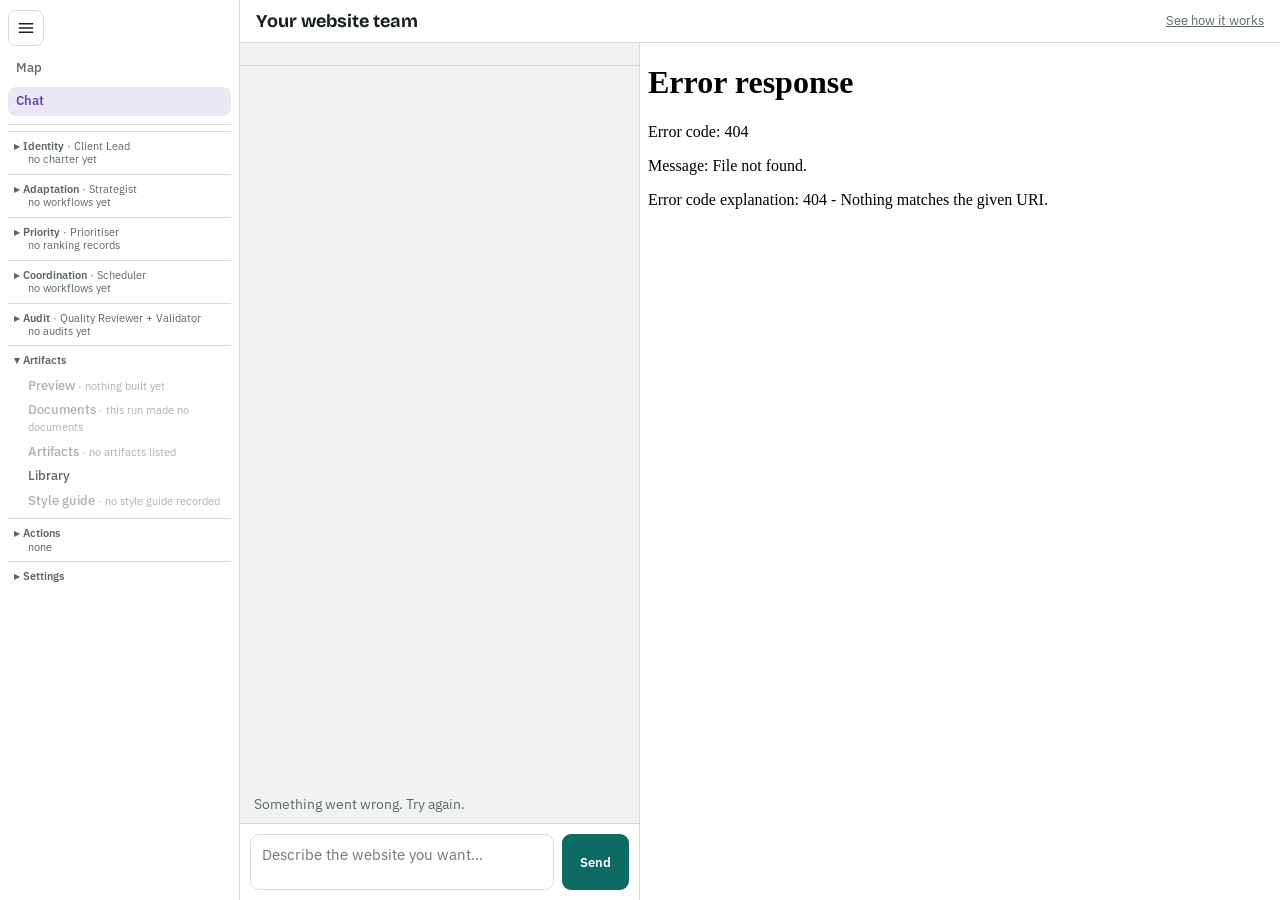
==== commit da7244a0: "Merge pull request #27 from DishaMudgal-27/template-library Template library: generic + specialised " ====
--- a/j2_ui.html
+++ b/j2_ui.html
@@ -6,34 +6,19 @@
 <title>J2 Department</title>
 <link rel="stylesheet" href="https://fonts.googleapis.com/css2?family=Bricolage+Grotesque:opsz,wght@12..96,600;12..96,700&family=IBM+Plex+Sans:wght@400;500;600&family=IBM+Plex+Mono:wght@400;500&display=swap">
 <style>
-/* Theme: every colour of the page is a token here, a warm dark set (the default) and a warm light set (data-theme on <html>, set from
-   Run settings > Appearance). Text tokens keep 4.5:1 on --bg, --panel and --panel2; line tokens (--edge, --spoke, map strokes) 3:1. */
-:root{color-scheme:dark;
+:root{
   --charter:var(--priority);--site:var(--accent);--other:var(--builder);--prd:var(--identity);--hld:var(--adaptation);--lld:var(--coordination);
-  --warm1:#e0a458;--warm2:#d9785f;--warm3:#c9a96e;--purple:#a58be6;
-  --bg:#161513;--panel:#1c1b19;--panel2:#24221f;--node:#2a2622;--ink:#ece6dc;--muted:#9a9186;--line:#2e2b27;--on:#161513;--edge:#857a6c;
-  --user:#ece6dc;--validator:#e0b25c;--identity:var(--purple);--adaptation:var(--warm3);--priority:var(--warm1);
-  --coordination:#9fc08a;--builder:#9a9186;--audit:var(--warm2);--system:#e0b25c;--bad:#ef8f7a;--ok:#9fc08a;--accent:var(--purple);--vio:var(--purple);
-  --wf0:#e0a458;--wf1:#e08c72;--wf2:#9fc08a;--wf3:#c9a2e0;--wf4:#c9a96e;--wf5:#e6c36a;
-  --flowin:#e6c36a;--flowout:#c4a6ee;--team:var(--warm1);--art:var(--warm3);--deliv:var(--warm2);
-  --paper:#fff;--paperink:#111;--hit:#5a4520;--hitink:#ece6dc;--shadow:rgb(0 0 0 / .45);--scrim:rgb(0 0 0 / .45);--codebg:#11100e;--hlt:#e6c36a;--hls:#9fc08a;--hlc:#8a8174;
-  --mapbg:#191714;
-  --sky0:#24201b;--sky1:#100f0d;--skyink:#141310;--star:#f3e6c8;--orbit:#c9a96e;--spoke:#8a7a5c;--sun:#ffe3a8;--suntext:#ffe3a8;
-  --sec:#b49be8;--sectext:#d6ccf5;--bld:#9fc08a;--bldcore:#eef7e6;--fix:#d9785f;--fixcore:#f0b39f;
-  --doc:#c9a96e;--docfill:#2a2520;--eat:#f2b968;--eatfill:#3d2d16;--eattext:#ffd9a0;--badgefill:#2a2015;
+  --bg:#f1f3f2;--panel:#fff;--panel2:#eaeeec;--ink:#18201e;--muted:#5d6865;--line:#d6ddd9;--on:#fff;
+  --user:#18201e;--validator:#8a6d1d;--identity:#6b45b3;--adaptation:#3056b8;--priority:#b0680f;
+  --coordination:#1f7a55;--builder:#5d6865;--audit:#b4487e;--system:#8a6d1d;--bad:#b83a32;--ok:#2c7d4f;--accent:#0e6b61;
+  --wf0:#0f6e8c;--wf1:#8a4f12;--wf2:#5a7a12;--wf3:#9c3d5b;--wf4:#46549c;--wf5:#2f7d6d;
   --display:"Bricolage Grotesque",Arial,sans-serif;--body:"IBM Plex Sans",Arial,sans-serif;--mono:"IBM Plex Mono",Menlo,monospace;
 }
-:root[data-theme=light]{color-scheme:light;
-  --warm1:#96571a;--warm2:#a8432c;--warm3:#7d6230;--purple:#6e52c4;
-  --bg:#f6f2ec;--panel:#fbf8f3;--panel2:#f2ece3;--node:#f1ebe2;--ink:#2b2620;--muted:#6b6155;--line:#e6dfd4;--on:#ffffff;--edge:#8a7f72;
-  --user:#2b2620;--validator:#80590f;--coordination:#456e33;--builder:#6b6155;--system:#80590f;--bad:#b0392c;--ok:#456e33;
-  --wf0:#96571a;--wf1:#a8432c;--wf2:#456e33;--wf3:#8a4a9c;--wf4:#7d6230;--wf5:#7a5d0c;
-  --flowin:#80590f;--flowout:#6e52c4;
-  --hit:#fbe3b0;--hitink:#2b2620;--shadow:rgb(60 40 20 / .18);--scrim:rgb(40 30 20 / .3);--codebg:#f2ece3;--hlt:#80590f;--hls:#456e33;--hlc:#6b6155;
-  --mapbg:#fbf8f3;
-  --sky0:#fdf9f2;--sky1:#efe6d8;--skyink:#f8f3ea;--star:#7d6230;--orbit:#7d6230;--spoke:#8a7b62;--sun:#d9922f;--suntext:#7a4a10;
-  --sec:#6e52c4;--sectext:#5a3fb0;--bld:#456e33;--bldcore:#456e33;--fix:#a8432c;--fixcore:#a8432c;
-  --doc:#7d6230;--docfill:#fbf3e4;--eat:#b86a12;--eatfill:#fbe3b0;--eattext:#7a4510;--badgefill:#fbf0dc}
+@media (prefers-color-scheme:dark){:root{color-scheme:dark;
+  --bg:#101413;--panel:#191f1d;--panel2:#212826;--ink:#e6ebe9;--muted:#9aa5a1;--line:#2d3633;--on:#0f1312;
+  --user:#e6ebe9;--validator:#d9b55a;--identity:#ab8cec;--adaptation:#7c9ef0;--priority:#e3a24b;
+  --coordination:#5cc596;--builder:#9aa5a1;--audit:#e58ab5;--system:#d9b55a;--bad:#f07a70;--ok:#5fc28c;--accent:#4fc2b2;
+  --wf0:#5cc3e0;--wf1:#e0a15c;--wf2:#a9cf5a;--wf3:#e58aa6;--wf4:#94a3f0;--wf5:#6fd1bd}}
 *{box-sizing:border-box}html,body{height:100%}
 body{margin:0;background:var(--bg);color:var(--ink);font:14.5px/1.5 var(--body);display:flex;flex-direction:column}
 header{display:flex;align-items:center;gap:12px;padding:10px 16px;border-bottom:1px solid var(--line);background:var(--panel);flex-wrap:wrap}
@@ -49,13 +34,13 @@
 .code{font:500 11px var(--mono);color:var(--muted);white-space:nowrap}.st.on .code{color:var(--on);opacity:.75}
 .atom{border:1px solid var(--line);border-radius:8px;padding:6px 10px;margin:6px 0;background:var(--panel)}
 .atom>summary{cursor:pointer}.atom h4{margin:8px 0 2px;font-size:12.5px}.atom p{margin:0 0 4px}
-.foldbody[hidden]{display:none}.otag{border:0;border-radius:10px;padding:1px 8px;margin:2px 4px 2px 0;color:var(--on);font:inherit;font-size:12px;cursor:pointer}.otag.on{outline:2px solid var(--ink)}.mapwrap{padding:4px 0}.maphead{display:flex;flex-wrap:wrap;gap:8px;align-items:center;margin:0 0 10px}.maphead h3{margin:0 8px 0 0}.mappill{border-radius:12px;padding:2px 10px;border:1px solid var(--line);font-size:13px}.mappill.running,.mappill.waiting_on_you{border-color:var(--validator);color:var(--validator);font-weight:600}.mappill.checks{border-color:var(--ok);color:var(--ok)}.mappill.nochecks{color:var(--muted)}#dview .work.mapfit{align-self:start;max-height:100%}.mappill.checks.needsrev{border-color:var(--validator);color:var(--validator)}.mapsvg.mapvert{display:none}.legnarrow{display:none}.linecard{position:relative}.maplay{position:absolute;left:10px;bottom:10px;z-index:3;max-width:min(380px,calc(100% - 20px));background:var(--panel);border:1px solid var(--line);border-radius:10px;font-size:12px}.maplay>summary{cursor:pointer;padding:3px 10px}.maplaybody{max-height:min(300px,40vh);overflow:auto;padding:0 10px 8px}.maplaybody .maplegend{margin:4px 0 6px;font-size:12px}@media (max-width:900px){.mapsvgwrap:not([data-layout]) .mapsvg:not(.mapvert){display:none}.mapsvgwrap:not([data-layout]) .mapsvg.mapvert{display:block}}.mapsvgwrap[data-layout="v"] .mapsvg:not(.mapvert){display:none}.mapsvgwrap[data-layout="v"] .mapsvg.mapvert,.mapsvgwrap[data-layout="h"] .mapsvg:not(.mapvert){display:block}.mapsvgwrap[data-layout="h"] .mapsvg.mapvert{display:none}.mapsvg{width:100%;height:clamp(440px,64vh,760px);display:block;font:12px system-ui,sans-serif;cursor:grab;touch-action:none;user-select:none}.mapsvg:active{cursor:grabbing}.mapsvg text{fill:var(--ink)}.mapsvg .rowlab{fill:var(--muted);font-size:11px;letter-spacing:.12em}.mapsvg .sub{fill:var(--muted);font-size:11px}.mapsvg a{cursor:pointer}.mapsvg a:focus-visible rect,.mapsvg a:focus-visible circle{outline:2px solid var(--ink)}.maplegend{display:flex;flex-wrap:wrap;gap:6px 18px;margin:12px 0;font-size:13px}.maplegend span{display:inline-flex;align-items:center;gap:6px}.mapnr{margin:8px 0;font-size:13px;color:var(--muted)}.mapcards{display:none}.mapcard{border:2px solid var(--line);border-radius:8px;padding:8px 12px;margin:0;background:var(--panel)}.mapcard.st-filed{border-style:solid}.mapcard.st-left_open{border-style:dashed}.mapcard.st-running{border-style:double;border-width:5px}.mapcard.st-fault{border-color:var(--bad);border-width:4px}.mapcard.st-waiting{border-color:var(--validator);border-width:4px}.mapdd{margin:8px 0;font-size:13px;color:var(--muted)}.mapdd summary{cursor:pointer}.maptable{width:auto;border-collapse:collapse;margin:6px 0 0;font-size:13px;color:var(--ink)}.maptable th,.maptable td{border-bottom:1px solid var(--line);padding:2px 12px 2px 0;text-align:left}.mapcard.st-waiting_on_you{border-color:var(--validator);border-width:4px}.mapcard.st-done_unchecked{border-color:var(--validator);border-width:4px;border-style:dotted}.mapcard.st-not_made{background:transparent;border-width:1px;color:var(--muted)}.mapstep{margin:4px 0 4px 16px;color:var(--muted);font-size:13px}.mapcard .sub{color:var(--muted);font-size:13px}@media (max-width:600px){.mapsvgwrap{display:none}.mapcards{display:block}}@media (max-width:600px){.legnarrow{display:block}}.artrules{margin:4px 0 0 16px;font-size:13px}.artrules div{margin:1px 0}.artrow{border:1px solid var(--line);border-radius:8px;padding:8px 12px;margin:6px 0}.codebox{position:relative;margin:8px 0 0}.codecopy{position:absolute;top:6px;right:10px}pre.code{max-height:520px;overflow:auto;margin:0;padding:8px 0;font:12px/1.5 ui-monospace,SFMono-Regular,Menlo,monospace;background:var(--codebg);border:1px solid var(--line);border-radius:8px;counter-reset:none;white-space:pre}pre.code .cl{display:block;padding-right:12px}pre.code .ln{display:inline-block;width:3.5em;padding-right:10px;text-align:right;color:var(--muted);user-select:none;border-right:1px solid var(--line);margin-right:10px}pre.code .hlt{color:var(--hlt)}pre.code .hls{color:var(--hls)}pre.code .hlc{color:var(--hlc);font-style:italic}pre.code.plain{white-space:pre-wrap}
-.agentdrawer{position:fixed;top:0;right:0;bottom:0;width:50vw;z-index:60;overflow:auto;background:var(--panel);border-left:1px solid var(--line);box-shadow:-10px 0 30px var(--shadow);padding:14px 18px;box-sizing:border-box}.agentdrawer[hidden]{display:none}body.agentopen #pane-map .mappanel{display:none}@media (max-width:700px){.agentdrawer{width:100vw}}
+.foldbody[hidden]{display:none}.otag{border:0;border-radius:10px;padding:1px 8px;margin:2px 4px 2px 0;color:var(--on);font:inherit;font-size:12px;cursor:pointer}.otag.on{outline:2px solid var(--ink)}.mapwrap{padding:4px 0}.maphead{display:flex;flex-wrap:wrap;gap:8px;align-items:center;margin:0 0 10px}.maphead h3{margin:0 8px 0 0}.mappill{border-radius:12px;padding:2px 10px;border:1px solid var(--line);font-size:13px}.mappill.running,.mappill.waiting_on_you{border-color:var(--validator);color:var(--validator);font-weight:600}.mappill.checks{border-color:var(--ok);color:var(--ok)}.mappill.nochecks{color:var(--muted)}#dview .work.mapfit{align-self:start;max-height:100%}.mappill.checks.needsrev{border-color:var(--validator);color:var(--validator)}.mapsvg.mapvert{display:none}.legnarrow{display:none}.linecard{position:relative}.maplay{position:absolute;left:10px;bottom:10px;z-index:3;max-width:min(380px,calc(100% - 20px));background:var(--panel);border:1px solid var(--line);border-radius:10px;font-size:12px}.maplay>summary{cursor:pointer;padding:3px 10px}.maplaybody{max-height:min(300px,40vh);overflow:auto;padding:0 10px 8px}.maplaybody .maplegend{margin:4px 0 6px;font-size:12px}@media (max-width:900px){.mapsvgwrap:not([data-layout]) .mapsvg:not(.mapvert){display:none}.mapsvgwrap:not([data-layout]) .mapsvg.mapvert{display:block}}.mapsvgwrap[data-layout="v"] .mapsvg:not(.mapvert){display:none}.mapsvgwrap[data-layout="v"] .mapsvg.mapvert,.mapsvgwrap[data-layout="h"] .mapsvg:not(.mapvert){display:block}.mapsvgwrap[data-layout="h"] .mapsvg.mapvert{display:none}.mapsvg{width:100%;height:clamp(440px,64vh,760px);display:block;font:12px system-ui,sans-serif;cursor:grab;touch-action:none;user-select:none}.mapsvg:active{cursor:grabbing}.mapsvg text{fill:var(--ink)}.mapsvg .rowlab{fill:var(--muted);font-size:11px;letter-spacing:.12em}.mapsvg .sub{fill:var(--muted);font-size:11px}.mapsvg a{cursor:pointer}.mapsvg a:focus-visible rect,.mapsvg a:focus-visible circle{outline:2px solid var(--ink)}.maplegend{display:flex;flex-wrap:wrap;gap:6px 18px;margin:12px 0;font-size:13px}.maplegend span{display:inline-flex;align-items:center;gap:6px}.mapnr{margin:8px 0;font-size:13px;color:var(--muted)}.mapcards{display:none}.mapcard{border:2px solid var(--line);border-radius:8px;padding:8px 12px;margin:0;background:var(--panel)}.mapcard.st-filed{border-style:solid}.mapcard.st-left_open{border-style:dashed}.mapcard.st-running{border-style:double;border-width:5px}.mapcard.st-fault{border-color:var(--bad);border-width:4px}.mapcard.st-waiting{border-color:var(--validator);border-width:4px}.mapdd{margin:8px 0;font-size:13px;color:var(--muted)}.mapdd summary{cursor:pointer}.maptable{width:auto;border-collapse:collapse;margin:6px 0 0;font-size:13px;color:var(--ink)}.maptable th,.maptable td{border-bottom:1px solid var(--line);padding:2px 12px 2px 0;text-align:left}.mapcard.st-waiting_on_you{border-color:var(--validator);border-width:4px}.mapcard.st-done_unchecked{border-color:var(--validator);border-width:4px;border-style:dotted}.mapcard.st-not_made{background:transparent;border-width:1px;color:var(--muted)}.mapstep{margin:4px 0 4px 16px;color:var(--muted);font-size:13px}.mapcard .sub{color:var(--muted);font-size:13px}@media (max-width:600px){.mapsvgwrap{display:none}.mapcards{display:block}}@media (max-width:600px){.legnarrow{display:block}}.artrules{margin:4px 0 0 16px;font-size:13px}.tplentry{margin:6px 0 0 12px}.tplver{margin:2px 0 0 12px}.tplmodes{margin:6px 0}.tplmodes [aria-selected="true"]{font-weight:700;text-decoration:underline}tr.tplfocus td{background:rgba(127,176,214,.15)}.tplcard table{margin-bottom:8px}.tplcard .mappill{display:inline-block;margin:2px 4px 2px 0}.artrules div{margin:1px 0}.artrow{border:1px solid var(--line);border-radius:8px;padding:8px 12px;margin:6px 0}.codebox{position:relative;margin:8px 0 0}.codecopy{position:absolute;top:6px;right:10px}pre.code{max-height:520px;overflow:auto;margin:0;padding:8px 0;font:12px/1.5 ui-monospace,SFMono-Regular,Menlo,monospace;background:rgba(0,0,0,.25);border:1px solid var(--line);border-radius:8px;counter-reset:none;white-space:pre}pre.code .cl{display:block;padding-right:12px}pre.code .ln{display:inline-block;width:3.5em;padding-right:10px;text-align:right;color:var(--muted);user-select:none;border-right:1px solid var(--line);margin-right:10px}pre.code .hlt{color:#7fb0d6}pre.code .hls{color:#c3a86b}pre.code .hlc{color:#8a8f98;font-style:italic}pre.code.plain{white-space:pre-wrap}
+.agentdrawer{position:fixed;top:0;right:0;bottom:0;width:50vw;z-index:60;overflow:auto;background:var(--panel);border-left:1px solid var(--line);box-shadow:-10px 0 30px rgba(0,0,0,.35);padding:14px 18px;box-sizing:border-box}.agentdrawer[hidden]{display:none}body.agentopen #pane-map .mappanel{display:none}@media (max-width:700px){.agentdrawer{width:100vw}}
 .adhead{display:flex;align-items:center;justify-content:space-between;gap:10px}.adhead h3{margin:0}.adnote{color:var(--muted);font-size:13px;margin:6px 0 10px}.adsec{margin:12px 0}.adsec h4{margin:0 0 6px}.adsmall{color:var(--muted);font-size:12px;margin-top:2px}
 .adtalk,.adcall{border:1px solid var(--line);border-radius:8px;padding:6px 10px;margin:6px 0}.adtalk>summary,.adcall>summary,.adtech>summary,.adlong>summary{cursor:pointer}.admsg{border-top:1px solid var(--line);padding:6px 0}.admsg p,.adrow p{margin:4px 0}.adwhen{color:var(--muted);font-size:12px}.adrow{margin:6px 0}.adfield{margin:2px 0 2px 10px}.adtech pre{max-height:260px}
-.whobtn{border:0;background:none;padding:0;font:inherit;font-weight:inherit;color:inherit;cursor:pointer;text-decoration:underline dotted}.artgroup{margin:0 0 10px}.artgroup>summary{cursor:pointer;list-style:revert}.artgroup>summary h3{display:inline;margin:0}.artcount{display:inline-block;min-width:18px;padding:0 6px;border-radius:9px;background:var(--line);font-size:12px;text-align:center;font-weight:600}.artkids>summary{cursor:pointer}.artsub{margin:6px 0 0 18px}.artst{border:1px solid var(--line);border-radius:10px;padding:0 8px;font-size:12px}.artst.st-filed,.artst.st-sent{border-color:var(--ok);color:var(--ok)}.artst.st-failed{border-color:var(--bad);color:var(--bad)}.artst.st-skipped,.artst.st-checks,.artst.st-open{border-color:var(--validator);color:var(--validator)}.arttext{white-space:pre-wrap;max-height:420px;overflow:auto;margin:8px 0 0;font-size:13px}.artimg{max-width:100%;margin-top:8px}.artframe{width:100%;height:420px;border:1px solid var(--line);margin-top:8px;background:var(--paper)}.runsum{border:1px solid var(--line);border-radius:8px;padding:8px 12px;margin:0 0 10px}.runsum div{margin:2px 0}.ogroups{margin:6px 0 10px}.ogroups div{margin:2px 0}.dochead .code{color:var(--on);background:var(--scrim);border-radius:4px;padding:0 6px;font-size:12px}.docmeta{margin-left:8px}.chnote,.brief{margin:0 0 10px}.brief{border:1px solid var(--line);border-radius:8px;padding:8px 12px;white-space:pre-wrap}.chitems{padding-left:26px}.chitems li{margin:6px 0}.chsrc,.chused{color:var(--muted);font-size:13px}.cgroup{margin:4px 0}.clist{margin:2px 0 4px;padding-left:20px}.dl.hit{background:var(--hit);color:var(--hitink);border-radius:4px;padding:2px 4px}.doc{border:1px solid var(--line);border-radius:8px;overflow:hidden;background:var(--panel)}.dochead{color:var(--on);padding:8px 12px}.docbody{padding:4px 12px 10px}.docbody h4{margin:10px 0 2px}.docjump{position:sticky;top:-16px;z-index:1;margin:-16px -16px 10px;padding:8px 16px;background:var(--panel);border-bottom:1px solid var(--line)}.docjump a{margin-right:10px}.docdiv{display:flex;gap:16px;justify-content:space-between;margin:12px 0;padding:6px 0;border-top:2px dashed var(--line);border-bottom:2px dashed var(--line);color:var(--muted);font-size:13px}.ablock{margin:4px 0}.agroup{margin:10px 0 2px;color:var(--muted)}.long>summary{cursor:pointer;color:var(--muted);display:inline}
-.apreview{display:block;width:100%;min-height:48px;max-height:260px;border:1px solid var(--line);border-radius:6px;margin:6px 0;padding:6px;background:var(--paper);color:var(--paperink)}
-iframe.apreview{height:220px;padding:0}.linkbtn{border:0;background:none;color:var(--accent);text-decoration:underline;cursor:pointer;padding:0;font:inherit}
+.whobtn{border:0;background:none;padding:0;font:inherit;font-weight:inherit;color:inherit;cursor:pointer;text-decoration:underline dotted}.artgroup{margin:0 0 10px}.artgroup>summary{cursor:pointer;list-style:revert}.artgroup>summary h3{display:inline;margin:0}.artcount{display:inline-block;min-width:18px;padding:0 6px;border-radius:9px;background:var(--line);font-size:12px;text-align:center;font-weight:600}.artkids>summary{cursor:pointer}.artsub{margin:6px 0 0 18px}.artst{border:1px solid var(--line);border-radius:10px;padding:0 8px;font-size:12px}.artst.st-filed,.artst.st-sent{border-color:var(--ok);color:var(--ok)}.artst.st-failed{border-color:var(--bad);color:var(--bad)}.artst.st-skipped,.artst.st-checks,.artst.st-open{border-color:var(--validator);color:var(--validator)}.arttext{white-space:pre-wrap;max-height:420px;overflow:auto;margin:8px 0 0;font-size:13px}.artimg{max-width:100%;margin-top:8px}.artframe{width:100%;height:420px;border:1px solid var(--line);margin-top:8px;background:#fff}.runsum{border:1px solid var(--line);border-radius:8px;padding:8px 12px;margin:0 0 10px}.runsum div{margin:2px 0}.ogroups{margin:6px 0 10px}.ogroups div{margin:2px 0}.dochead .code{color:var(--on);background:rgba(0,0,0,.3);border-radius:4px;padding:0 6px;font-size:12px}.docmeta{margin-left:8px}.chnote,.brief{margin:0 0 10px}.brief{border:1px solid var(--line);border-radius:8px;padding:8px 12px;white-space:pre-wrap}.chitems{padding-left:26px}.chitems li{margin:6px 0}.chsrc,.chused{color:var(--muted);font-size:13px}.cgroup{margin:4px 0}.clist{margin:2px 0 4px;padding-left:20px}.dl.hit{background:var(--hit,#fff3b0);color:#111;border-radius:4px;padding:2px 4px}.doc{border:1px solid var(--line);border-radius:8px;overflow:hidden;background:var(--panel)}.dochead{color:var(--on);padding:8px 12px}.docbody{padding:4px 12px 10px}.docbody h4{margin:10px 0 2px}.docjump{position:sticky;top:-16px;z-index:1;margin:-16px -16px 10px;padding:8px 16px;background:var(--panel);border-bottom:1px solid var(--line)}.docjump a{margin-right:10px}.docdiv{display:flex;gap:16px;justify-content:space-between;margin:12px 0;padding:6px 0;border-top:2px dashed var(--line);border-bottom:2px dashed var(--line);color:var(--muted);font-size:13px}.ablock{margin:4px 0}.agroup{margin:10px 0 2px;color:var(--muted)}.long>summary{cursor:pointer;color:var(--muted);display:inline}
+.apreview{display:block;width:100%;min-height:48px;max-height:260px;border:1px solid var(--line);border-radius:6px;margin:6px 0;padding:6px;background:#fff;color:#111}
+iframe.apreview{height:220px;padding:0}.linkbtn{border:0;background:none;color:var(--accent,#2a6);text-decoration:underline;cursor:pointer;padding:0;font:inherit}
 .st.on{background:var(--accent);color:var(--on)}
 .st.past{color:var(--ink)}
 main{flex:1;display:grid;grid-template-columns:minmax(320px,1fr) 250px minmax(0,1.3fr);min-height:0}
@@ -90,7 +75,7 @@
 .tabs button[aria-selected="true"]{color:var(--ink);border-color:var(--accent);font-weight:600}
 .tabs select{margin:0 0 6px auto;border:1px solid var(--line);background:var(--panel);color:var(--ink);border-radius:6px;padding:4px 6px;font:inherit}
 .pane{flex:1;min-height:0;overflow:auto;padding:16px}
-.pane.preview{padding:0;background:var(--paper)}
+.pane.preview{padding:0;background:#fff}
 .doclinks{display:flex;gap:8px;align-items:center;height:38px;padding:0 10px;border-bottom:1px solid var(--line);background:var(--panel);font-size:13.5px}
 .doclinks a{color:var(--ink)}.pane.preview.has-links iframe{height:calc(100% - 39px)}
 .outsel{border:1px solid var(--line);background:var(--panel);color:var(--ink);border-radius:6px;padding:4px 6px;font:inherit}
@@ -120,7 +105,7 @@
 .mark{flex:0 0 auto;align-self:center;font:500 11px var(--mono);color:var(--muted);background:var(--panel2);border-radius:5px;padding:3px 6px}
 .msg:not(.user) .bubble{cursor:pointer}.msg:not(.user) .bubble:hover{border-color:var(--c)}
 dialog{border:1px solid var(--line);border-radius:12px;background:var(--panel);color:var(--ink);width:min(760px,calc(100vw - 32px));max-height:86vh;padding:0}
-dialog::backdrop{background:var(--scrim)}
+dialog::backdrop{background:rgb(0 0 0 / .35)}
 .dhead{display:flex;align-items:center;gap:10px;padding:12px 16px;border-bottom:1px solid var(--line);position:sticky;top:0;background:var(--panel)}
 .dbody{padding:12px 16px;overflow:auto}
 .dbody h3{margin-top:14px}
@@ -164,7 +149,7 @@
 .ready .acts{display:flex;gap:8px;flex-wrap:wrap}
 .ready a,.ready button{border:1px solid var(--line);background:var(--panel2);color:var(--ink);border-radius:8px;padding:7px 11px;font-size:13.5px;text-decoration:none}
 .oops{border:2px solid var(--bad);border-radius:12px;padding:12px;background:var(--panel)}
-.sprev{min-height:0;background:var(--paper)}
+.sprev{min-height:0;background:#fff}
 @media (max-width:900px){
   /* phone: one pane at a time; the preview only once a site exists, via the Chat | Preview toggle */
   .smain{grid-template-columns:minmax(0,1fr);grid-template-rows:auto minmax(0,1fr)}
@@ -174,43 +159,44 @@
   .stoggle button[aria-selected="true"]{color:var(--ink);border-color:var(--accent)}
   body.sp-preview .schat{display:none}body.sp-preview .sprev{display:block}}
 /* Map: calm graph look, details in a click panel */
+:root{--flowin:#6fa8dc;--flowout:#c49bd9}      /* the two calm colours of a flow: lines into a node (reads), lines out of it (read by) */
 .mapviews{display:inline-flex;border:1px solid var(--line);border-radius:12px;overflow:hidden;margin-left:auto}.mapviews button{border:0;background:transparent;color:var(--ink);padding:2px 12px;font:inherit;font-size:13px;cursor:pointer}.mapviews button[aria-pressed="true"]{background:var(--line);font-weight:600}
 .mapsvgwrap[data-view="tree"] .mapsvg{display:none!important}.mapsvgwrap[data-view="line"] .treebox{display:none}
 .treebox{position:relative;margin:0 0 8px}.treebar{display:flex;gap:10px;align-items:center;margin:0 0 6px}.treebar .sub{color:var(--muted);font-size:12px}.treebar .linkbtn{color:var(--ink);background:transparent;border:1px solid var(--line);border-radius:8px;padding:2px 10px;text-decoration:none}.treebar [hidden]{display:none}
-.treebox{container-type:inline-size}.treepanel{position:absolute;top:44px;right:10px;width:300px;max-height:calc(100% - 56px);overflow:auto;box-sizing:border-box;margin:0;z-index:5;box-shadow:0 8px 28px var(--shadow)}      /* inside the map card, over its right side */
+.treebox{container-type:inline-size}.treepanel{position:absolute;top:44px;right:10px;width:300px;max-height:calc(100% - 56px);overflow:auto;box-sizing:border-box;margin:0;z-index:5;box-shadow:0 8px 28px rgba(0,0,0,.4)}      /* inside the map card, over its right side */
 @container (max-width:640px){.treepanel{position:static;width:auto;max-height:none;margin-top:8px;box-shadow:none}}
 .treesvg .thide .tlab,.treesvg .thide .tsub{display:none}
-.treesvg{display:block;width:100%;height:clamp(440px,64vh,760px);background:var(--mapbg);border:1px solid var(--line);border-radius:12px;cursor:grab;touch-action:none;font:12px system-ui,sans-serif;user-select:none}.treesvg:active{cursor:grabbing}
-.treesvg .tedge{fill:none;stroke:var(--edge);stroke-width:1.2;transition:opacity .3s}.treesvg .tedge.back{stroke-dasharray:3 3}.treesvg .tedge.hot{opacity:.95;stroke:var(--ink);stroke-width:1.8}
-.treesvg .tnode{cursor:pointer;transition:opacity .3s}.treesvg .tdim{opacity:.2}.treesvg .tlab{fill:var(--ink);font-size:13px;paint-order:stroke;stroke:var(--mapbg);stroke-width:6px;stroke-linejoin:round}.treesvg .tsub{fill:var(--muted);font-size:11px;paint-order:stroke;stroke:var(--mapbg);stroke-width:6px;stroke-linejoin:round}.treesvg .tglyph{fill:var(--muted)}.treesvg .tstage .tglyph,.treesvg .twf .tglyph{fill:var(--team)}.treesvg .tglyphl{fill:none;stroke:var(--muted);stroke-width:1.2}
-.treesvg .tnode:hover .tdot,.treesvg .tnode:focus-visible .tdot,.treesvg .tnode.sel .tdot{filter:drop-shadow(0 0 5px color-mix(in srgb,var(--warm1) 60%,transparent))}.treesvg .tnode:focus{outline:none}
+.treesvg{display:block;width:100%;height:clamp(440px,64vh,760px);background:#16181d;border:1px solid #2a2e35;border-radius:12px;cursor:grab;touch-action:none;font:12px system-ui,sans-serif;user-select:none}.treesvg:active{cursor:grabbing}
+.treesvg .tedge{fill:none;stroke:#8a8f98;stroke-width:1.2;opacity:.32;transition:opacity .3s}.treesvg .tedge.back{stroke-dasharray:3 3}.treesvg .tedge.hot{opacity:.95;stroke:#c9ccd1;stroke-width:1.8}
+.treesvg .tnode{cursor:pointer;transition:opacity .3s}.treesvg .tdim{opacity:.2}.treesvg .tlab{fill:#dcddde;font-size:13px;paint-order:stroke;stroke:#16181d;stroke-width:6px;stroke-linejoin:round}.treesvg .tsub{fill:#8a8f98;font-size:11px;paint-order:stroke;stroke:#16181d;stroke-width:6px;stroke-linejoin:round}.treesvg .tglyph{fill:#8a8f98}.treesvg .tglyphl{fill:none;stroke:#8a8f98;stroke-width:1.2}
+.treesvg .tnode:hover .tdot,.treesvg .tnode:focus-visible .tdot,.treesvg .tnode.sel .tdot{filter:drop-shadow(0 0 5px rgba(200,205,215,.6))}.treesvg .tnode:focus{outline:none}
 .treesvg .tgone{display:none}
-/* solar system: a sky, faint orbits, a glowing sun; sections purple diamonds, builders sage and fixes terracotta glowing dots, inputs sand documents
-   that glow amber while the focus consumes them; what the focus leaves out fades to 10%. Every colour is a theme token, so light and dark both work */
-.consbox{position:relative}.mapsvg.consvg{display:block;width:100%;height:clamp(440px,70vh,800px);background:radial-gradient(circle at 50% 50%,var(--sky0) 0%,var(--sky1) 70%);border:1px solid var(--line);border-radius:12px;cursor:grab;touch-action:none;user-select:none;font:12px system-ui,-apple-system,"Segoe UI",sans-serif}.consvg:active{cursor:grabbing}
-.consvg .csky circle{fill:var(--star);opacity:.16}.consvg .crings :is(circle,ellipse){fill:none;stroke:var(--orbit);opacity:.1}
-.consvg .cline{fill:none;transition:opacity .35s}.consvg .cline.spoke{stroke:var(--spoke);stroke-width:1.2;stroke-dasharray:3 7;animation:cflow 1.4s linear infinite}.consvg .cline.dashed{stroke-dasharray:2 4}
-.consvg .cline.makes{stroke:var(--sec);stroke-width:1.4}.consvg .cline.makes.fix{stroke:var(--fix)}.consvg .cline.more{stroke:var(--fix);stroke-dasharray:3 3}
-.consvg .cline.lit.reads,.consvg .cline.wfl.reads{stroke:var(--eat);stroke-width:1.5;stroke-dasharray:4 5;animation:cflow .9s linear infinite}.consvg .cline.lit.makes,.consvg .cline.wfl.makes{stroke-width:1.8}
-.consvg .carr.reads{fill:var(--eat)}.consvg .carr.makes{fill:var(--sec)}@keyframes cflow{to{stroke-dashoffset:-20}}
-.consvg text{font-family:system-ui,-apple-system,"Segoe UI",sans-serif}.consvg .clab{font-size:12px;fill:var(--ink)}.consvg .csub{font-size:11px;fill:var(--muted)}.consvg .cname{font-size:15px;font-weight:700;fill:var(--suntext)}
-.consvg .ctext text{paint-order:stroke;stroke:var(--skyink);stroke-width:3px;stroke-linejoin:round}.consvg .k-section .clab{fill:var(--sectext);font-weight:600}.consvg .k-input .clab,.consvg .k-group .clab{fill:var(--ink)}
-.consvg .cglow{fill:var(--sun);opacity:.14}.consvg .ccore{fill:var(--sun)}.consvg .cglow.builder{fill:var(--bld);opacity:.15}.consvg .ccore.builder{fill:var(--bldcore)}.consvg .cglow.fix{fill:var(--fix);opacity:.15}.consvg .ccore.fix{fill:var(--fixcore)}
-.consvg .cdia{fill:var(--sec)}.consvg .k-empty .cdia{fill:none;stroke:var(--muted);stroke-dasharray:3 2}.consvg .cwglow{fill:var(--bld);opacity:.13}.consvg .cwf{fill:var(--bldcore)}.consvg .cwglow.fix{fill:var(--fix)}.consvg .cwf.fix{fill:var(--fixcore)}
-.consvg .cbadge{fill:var(--badgefill);stroke:var(--fix);stroke-dasharray:3 2}.consvg .cdoc{fill:var(--docfill);stroke:var(--doc);stroke-width:1.6;stroke-linejoin:round}.consvg .chit{fill:transparent}
-.consvg .cnode{cursor:pointer;transition:opacity .35s}.consvg .cnode:focus{outline:none}.consvg .cnode:focus-visible .chit{stroke:var(--accent);stroke-width:1.5}
-.consvg .chalo{fill:none;stroke:var(--eat);stroke-width:2;opacity:0}.consvg .eat .chalo{opacity:1;animation:cpulse 1.6s ease-in-out infinite}.consvg .eat .cdoc{stroke:var(--eat);stroke-width:2.5;fill:var(--eatfill)}.consvg .eat text{fill:var(--eattext)!important;font-weight:700}
+/* solar system (the mock's look): a dark sky, faint orbits, a glowing sun; sections purple diamonds, builders green and fixes amber glowing dots, inputs blue
+   documents that glow while the focus consumes them; what the focus leaves out fades to 10% */
+.consbox{position:relative}.mapsvg.consvg{display:block;width:100%;height:clamp(440px,70vh,800px);background:radial-gradient(circle at 50% 50%,#17221e 0%,#0b0f0e 70%);border:1px solid #2c3532;border-radius:12px;cursor:grab;touch-action:none;user-select:none;font:12px system-ui,-apple-system,"Segoe UI",sans-serif}.consvg:active{cursor:grabbing}
+.consvg .csky circle{fill:#cfe;opacity:.16}.consvg .crings :is(circle,ellipse){fill:none;stroke:#9bd8b2;opacity:.06}
+.consvg .cline{fill:none;transition:opacity .35s}.consvg .cline.spoke{stroke:#fff7d6;stroke-width:1.2;opacity:.35;stroke-dasharray:3 7;animation:cflow 1.4s linear infinite}.consvg .cline.dashed{stroke-dasharray:2 4}
+.consvg .cline.makes{stroke:#b49be8;stroke-width:1.4;opacity:.7}.consvg .cline.makes.fix{stroke:#e6ad62}.consvg .cline.more{stroke:#e6ad62;stroke-dasharray:3 3}
+.consvg .cline.lit.reads,.consvg .cline.wfl.reads{stroke:#6fa8ff;stroke-width:1.5;opacity:.9;stroke-dasharray:4 5;animation:cflow .9s linear infinite}.consvg .cline.lit.makes,.consvg .cline.wfl.makes{opacity:.95;stroke-width:1.8}
+.consvg .carr.reads{fill:#6fa8ff}.consvg .carr.makes{fill:#b49be8}@keyframes cflow{to{stroke-dashoffset:-20}}
+.consvg text{font-family:system-ui,-apple-system,"Segoe UI",sans-serif}.consvg .clab{font-size:12px;fill:#e4e9e6}.consvg .csub{font-size:11px;fill:#8f9b96}.consvg .cname{font-size:15px;font-weight:700;fill:#fff7d6}
+.consvg .ctext text{paint-order:stroke;stroke:#0f1513;stroke-width:3px;stroke-linejoin:round}.consvg .k-section .clab{fill:#d6ccf5;font-weight:600}.consvg .k-input .clab,.consvg .k-group .clab{fill:#aab5b0}
+.consvg .cglow{fill:#fff7d6;opacity:.1}.consvg .ccore{fill:#fff7d6}.consvg .cglow.builder{fill:#9bd8b2;opacity:.15}.consvg .ccore.builder{fill:#e8fff2}.consvg .cglow.fix{fill:#e6ad62;opacity:.15}.consvg .ccore.fix{fill:#f3c98f}
+.consvg .cdia{fill:#b49be8}.consvg .k-empty .cdia{fill:none;stroke:#8f9b96;stroke-dasharray:3 2}.consvg .cwglow{fill:#9bd8b2;opacity:.13}.consvg .cwf{fill:#e8fff2}.consvg .cwglow.fix{fill:#e6ad62}.consvg .cwf.fix{fill:#f3c98f}
+.consvg .cbadge{fill:#1d1a12;stroke:#e6ad62;stroke-dasharray:3 2}.consvg .cdoc{fill:#16202b;stroke:#6fa8ff;stroke-width:1.6;stroke-linejoin:round}.consvg .chit{fill:transparent}
+.consvg .cnode{cursor:pointer;transition:opacity .35s}.consvg .cnode:focus{outline:none}.consvg .cnode:focus-visible .chit{stroke:#9bd8b2;stroke-width:1.5}
+.consvg .chalo{fill:none;stroke:#6fa8ff;stroke-width:2;opacity:0}.consvg .eat .chalo{opacity:1;animation:cpulse 1.6s ease-in-out infinite}.consvg .eat .cdoc{stroke:#9cc4ff;stroke-width:2.5;fill:#1c3352}.consvg .eat text{fill:#cfe2ff!important;font-weight:700}
 @keyframes cpulse{50%{opacity:.35}}.consvg.focusing .far{opacity:.1}.consvg.focusing .cline:not(.lit){opacity:.06}.consvg.cmoving .clines{opacity:0}
 @media (prefers-reduced-motion:reduce){.consvg .cline,.consvg .eat .chalo{animation:none}}
 .consvg.quiet .ctext{opacity:0}.consvg.quiet .cnode:hover .ctext,.consvg.quiet .cnode:focus-visible .ctext,.consvg.quiet.focusing .lit .ctext{opacity:1}
-.conspanel{position:absolute;right:12px;top:12px;width:270px;max-height:calc(100% - 24px);overflow:auto;box-sizing:border-box;background:color-mix(in srgb,var(--panel) 93%,transparent);border:1px solid var(--line);border-radius:10px;padding:10px 12px;font-size:13px;color:var(--ink)}
-.conspanel.left{right:auto;left:12px}.conspanel.bottom{top:auto;bottom:12px}.conspanel b{display:block;font-size:14px;margin-bottom:4px}.conspanel .k{color:var(--muted);font-size:11.5px;text-transform:uppercase;letter-spacing:.06em;margin-top:6px}.conspanel .linkbtn{margin-top:8px;color:var(--accent)}
+.conspanel{position:absolute;right:12px;top:12px;width:270px;max-height:calc(100% - 24px);overflow:auto;box-sizing:border-box;background:#121816ee;border:1px solid #2f3d38;border-radius:10px;padding:10px 12px;font-size:13px;color:#e4e9e6}
+.conspanel.left{right:auto;left:12px}.conspanel.bottom{top:auto;bottom:12px}.conspanel b{display:block;font-size:14px;margin-bottom:4px}.conspanel .k{color:#8f9b96;font-size:11.5px;text-transform:uppercase;letter-spacing:.06em;margin-top:6px}.conspanel .linkbtn{margin-top:8px;color:#9bd8b2}
 .cpath{display:flex;flex-wrap:wrap;gap:4px 6px;align-items:center;margin:0 0 6px;font-size:13px;color:var(--muted)}.cpath b{color:var(--ink)}.cpath .linkbtn{font-size:13px;padding:1px 4px}
-.clegend{display:flex;flex-wrap:wrap;gap:4px 14px;color:var(--muted);font-size:12.5px;margin-top:8px}.clegend .ck{margin-right:-10px}.clegend .sun{color:var(--warm1)}.clegend .sec{color:var(--sec)}.clegend .wf{color:var(--bld)}.clegend .fix{color:var(--fix)}.clegend .doc{color:var(--doc)}
+.clegend{display:flex;flex-wrap:wrap;gap:4px 14px;color:var(--muted);font-size:12.5px;margin-top:8px}.clegend .ck{margin-right:-10px}.clegend .sun{color:#c9b96a}.clegend .sec{color:#b49be8}.clegend .wf{color:#4fa57a}.clegend .fix{color:#c98a2b}.clegend .doc{color:#4f86d6}
 .treesvg .tedge.hot.fin{stroke:var(--flowin);opacity:.95}.treesvg .tedge.hot.fout{stroke:var(--flowout);opacity:.95}
 .treesvg .tflow{pointer-events:none}.treesvg .tflow.fin,.treesvg .tarr.fin{fill:var(--flowin)}.treesvg .tflow.fout,.treesvg .tarr.fout{fill:var(--flowout)}
-.treesvg .tpill .tdot{filter:drop-shadow(0 0 6px color-mix(in srgb,var(--warm1) 45%,transparent))}.treesvg .tedges{transition:opacity .25s}.treesvg.tmoving .tedges{opacity:0}
-.treesvg .fedge{stroke-width:1.5}.treesvg .fedge.readby{stroke-dasharray:4 3}
+.treesvg .tpill .tdot{filter:drop-shadow(0 0 6px rgba(200,205,215,.45))}.treesvg .tedges{transition:opacity .25s}.treesvg.tmoving .tedges{opacity:0}
+.treesvg .fedge{opacity:.6;stroke-width:1.5}.treesvg .fedge.readby{stroke-dasharray:4 3}
 
 @media (prefers-reduced-motion: reduce){.treesvg .tnode,.treesvg .tedge{transition:none}}
 .mapsvg{background:var(--panel);border:1px solid var(--line);border-radius:12px}.mapsvg .rowlab{text-transform:uppercase}.mapsvg .mapnode:focus{outline:none}.mapsvg .mapnode:focus-visible circle:first-of-type{stroke-width:3}
@@ -221,8 +207,7 @@
 .needbadge{font:600 11px var(--mono);border-radius:99px;padding:1px 8px;background:var(--panel2);color:var(--muted)}.needs.on .needbadge{background:var(--validator);color:var(--on)}
 .needs .none{color:var(--muted);font-size:13.5px}.needs .outcome{flex:1 1 100%;border-top:1px solid var(--line);padding-top:6px;color:var(--muted);font-size:13.5px}.wbar[hidden]{display:none}.pane .banner{margin:0 0 12px}.runset{display:flex;flex-direction:column;gap:12px;align-items:flex-start}.runset label{display:flex;flex-direction:column;gap:4px;font-size:13px;color:var(--muted)}.runact{display:flex;gap:14px;align-items:center}
 .needitem{display:flex;gap:10px;align-items:center;flex:1 1 100%;border-top:1px solid var(--line);padding-top:6px}.needitem span{flex:1}
-a{color:var(--accent)}
-.needitem button,.mappanel .gobtn,.treebar .gobtn{border:1px solid var(--vio);background:color-mix(in srgb,var(--vio) 12%,transparent);color:var(--ink);border-radius:8px;padding:5px 11px}
+.needitem button,.mappanel .gobtn{border:1px solid var(--vio);background:color-mix(in srgb,var(--vio) 12%,transparent);color:var(--ink);border-radius:8px;padding:5px 11px}
 .msg.flash .bubble{outline:2px solid var(--vio);outline-offset:2px}.msg:focus{outline:none}
 .railsub{display:flex;flex-direction:column;gap:2px;border-top:1px solid var(--line);margin-top:4px;padding-top:6px}.railsub[hidden]{display:none}
 .rail.tabs .railsub button{display:block;padding:5px 2px;border-radius:8px;font-size:11px}
@@ -239,8 +224,9 @@
 .barbadge{position:absolute;top:-6px;right:-6px;min-width:16px;padding:0 4px;box-sizing:border-box;border-radius:99px;background:var(--validator);color:var(--on);font:600 11px/16px var(--mono);text-align:center}
 .barbadge[hidden],#dview:not(.railoff) .barbadge{display:none}
 #dview{position:relative}#dview.railoff{padding-left:56px}#dview.railoff>.rail.tabs{display:none}
-@media (max-width:1199px){.rail.tabs{position:fixed;top:0;bottom:0;left:0;z-index:20;flex:none;width:min(240px,86vw);box-sizing:border-box;background:var(--panel);box-shadow:0 8px 28px var(--shadow)}}
-#dview{--serif:ui-serif,Georgia,"Times New Roman",serif;--gut:24px}
+@media (max-width:1199px){.rail.tabs{position:fixed;top:0;bottom:0;left:0;z-index:20;flex:none;width:min(240px,86vw);box-sizing:border-box;background:var(--panel);box-shadow:0 8px 28px rgba(0,0,0,.4)}}
+#dview{--vio:#6b45b3;--serif:ui-serif,Georgia,"Times New Roman",serif;--gut:24px}
+@media (prefers-color-scheme:dark){#dview{--vio:#ab8cec}}
 body:not(.simple) #dview{display:flex;flex:1;min-height:0}
 #dview h1,#dview h2,#dview h3,#dview h4{font-family:var(--serif);font-weight:600}
 .rail.tabs{flex:0 0 240px;width:240px;flex-direction:column;flex-wrap:nowrap;align-items:stretch;gap:4px;padding:54px 8px 10px;border-bottom:0;border-right:1px solid var(--line);overflow-y:auto}
@@ -287,19 +273,7 @@
 .scmp table{border-collapse:collapse;font-size:13px;margin:6px 0 0}.scmp td,.scmp th{border-bottom:1px solid var(--line);padding:2px 12px 2px 0;text-align:left}
 .sfoot{font-size:12.5px;margin:10px 0 0}
 @media (max-width:700px){.storyflow{display:block;overflow:visible}.sstep{margin:0 0 8px}.sstep+.sstep::before{content:"\2193";left:50%;top:-11px;transform:translateX(-50%)}}
-.seg{display:inline-flex;border:1px solid var(--line);border-radius:8px;overflow:hidden}.seg button{background:none;border:0;color:var(--muted);padding:6px 14px;font:inherit}.seg button[aria-pressed="true"]{background:color-mix(in srgb,var(--vio) 16%,transparent);color:var(--ink);font-weight:600}.seg button:focus-visible{outline:2px solid var(--vio);outline-offset:-2px}
-.artgroup{margin:0 0 16px}#dview .arthead,.arthead{font:600 11px var(--body);letter-spacing:.1em;text-transform:uppercase;color:var(--muted);margin:0 0 8px}.artcard{background:var(--panel);border:1px solid var(--line);border-radius:12px;overflow:hidden}
-.artcard .artrow{display:flex;align-items:center;gap:12px;padding:10px 14px;margin:0;border:0;border-bottom:1px solid var(--line);border-radius:0}.artcard>.artrow:last-child{border-bottom:0}.artdot{width:9px;height:9px;border-radius:2px;flex:none}
-.artwho{min-width:0;display:flex;flex-direction:column}.artby{color:var(--muted);font-size:13px}.artr{margin-left:auto;display:flex;gap:10px;align-items:center;font-size:12.5px;color:var(--muted);white-space:nowrap}
-.arttag{border-radius:99px;padding:1px 8px;font-size:11.5px;border:1px solid var(--line)}.arttag.ok{color:var(--ok);border-color:var(--ok)}.arttag.warn{color:var(--validator);border-color:var(--validator)}.arttag.bad{color:var(--bad);border-color:var(--bad)}
-.artsub{margin:0 0 0 22px;border-left:1px solid var(--line)}.artsub .artrow{padding:7px 12px}.artfold>summary{cursor:pointer;color:var(--muted);font-size:13px;padding:8px 14px;border-bottom:1px solid var(--line)}
-.artopen,.artcard .arttext,.artcard .artimg,.artcard .artframe,.artcard .codebox{display:block;margin:0 14px 12px}.artnone{padding:10px 14px;margin:0}
-.artshots{display:grid;grid-template-columns:repeat(auto-fill,minmax(150px,1fr));gap:10px;padding:0 14px 14px}.artshot{border:1px solid var(--line);border-radius:8px;padding:8px;font-size:12px;color:var(--muted);background:var(--panel2);text-align:left}
-.artshot img{display:block;width:100%;height:80px;object-fit:cover;object-position:top;border-radius:5px;margin-bottom:6px;background:var(--node)}.artshot[aria-expanded="true"]{border-color:var(--accent)}
-.runset .appear{display:flex;flex-direction:column;gap:4px;font-size:13px;color:var(--muted)}
 </style>
-<script>/* the viewer's Appearance before the first paint (Run settings sets it): light, dark or system; dark by default */
-try { var tp = localStorage.getItem("j2theme"); document.documentElement.dataset.theme = tp === "light" ? "light" : tp === "system" && matchMedia("(prefers-color-scheme: light)").matches ? "light" : "dark"; } catch (e) { document.documentElement.dataset.theme = "dark"; }</script>
 </head>
 <body class="simple">
 <div id="sview">
@@ -333,6 +307,8 @@
     <button role="tab" data-tab="docs" aria-selected="false">Documents</button>
     <button role="tab" data-tab="artifacts" aria-selected="false">Artifacts</button>
     <button role="tab" id="tab-board" data-tab="board" aria-selected="false" hidden>Board</button>
+    <button role="tab" id="tab-library" data-tab="library" aria-selected="false" hidden>Library</button>
+    <button role="tab" data-tab="style" aria-selected="false">Style guide</button>
     <button role="tab" data-tab="lessons" aria-selected="false">Lessons</button>
     <button role="tab" data-tab="playbooks" aria-selected="false">Playbooks</button>
     <button role="tab" data-tab="report" aria-selected="false">Report</button>
@@ -356,6 +332,7 @@
     <div class="pane" id="pane-docs" hidden></div>
     <div class="pane" id="pane-artifacts" hidden></div>
     <div class="pane" id="pane-board" hidden></div>
+    <div class="pane" id="pane-library" hidden></div>
     <div class="pane" id="pane-story" hidden></div>
     <div class="pane" id="pane-map"></div>
     <div class="pane" id="pane-style" hidden></div>
@@ -364,7 +341,6 @@
     <div class="pane" id="pane-report" hidden><div class="banner" id="banner" hidden></div><div id="reportbody"></div></div>
     <div class="pane" id="pane-runsettings" hidden>
       <div class="runset">
-        <div class="appear" id="appear">Appearance <span class="seg" role="group" aria-label="Appearance"><button type="button" data-themepick="light" aria-pressed="false">Light</button><button type="button" data-themepick="dark" aria-pressed="true">Dark</button><button type="button" data-themepick="system" aria-pressed="false">System</button></span></div>
         <label>What to build <select id="outsel" class="outsel" aria-label="What to build"></select></label>
         <label>Saved runs <select id="runsel" class="ghost" aria-label="Open a saved run"><option value="">Live run</option></select></label>
         <div class="runact"><button class="ghost" id="reset">New run</button> <a href="?view=simple" class="slink" id="to-simple">Back to simple view</a></div>
@@ -757,7 +733,11 @@
   const link = (r, t) => r ? `<button type="button" class="linkbtn" data-link="artreceipt" data-atom="${esc(a.id)}" data-arttype="${esc(t)}">receipt</button>` : "";
   const row = (key, label, body) => `<div data-artrow="${esc(key)}"><b>${label}</b> ${body}</div>`;
   const rules = got[1];
-  return row("template", "Template", `<span class="code">${esc(tmpl)}</span>`)
+  const route = (got.find(r => r && r.template_route) || {}).template_route;      // J2_TEMPLATE_LIBRARY=1: the router's choice
+  const routeRow = route ? row("library", "Template", `<span class="code">${esc(route.template)} v${esc(route.version)}</span> · ${esc(route.action)}`
+      + ` <button type="button" class="linkbtn" data-link="tplview" data-atom="${esc(a.id)}">view template</button>`
+      + ` <button type="button" class="linkbtn" data-link="tplwhy" data-atom="${esc(a.id)}">why</button>`) : "";
+  return routeRow + row("template", route ? "Schema" : "Template", `<span class="code">${esc(tmpl)}</span>`)
     + row("schema", "Schema valid", `${chip(got[0])} <span class="empty">${got[0] ? "attempt " + esc(got[0].attempt) : ""}`
         + `${sub && sub !== "success" ? " · result subtype " + esc(sub) : ""}${got[0] && !got[0].pass ? " · " + esc(got[0].evidence) : ""}</span> ${link(got[0], "artifact-schema")}`)
     + row("rules", "Rules", `${chip(rules)} <span class="empty">${rules ? esc(rules.evidence) : ""}</span> ${link(rules, "artifact-rules")}`
@@ -1204,6 +1184,7 @@
     $("pane-preview").classList.toggle("has-links", !$("doclinks").hidden);
     if (!$("doclinks").hidden) paint($("doclinks"), (s.docset || []).length > 1 ? `<b>Design documents</b> ${docLinks(s)}` : `<b>${esc(s.output_label)}</b> ${fileLinks(s)}`);
     $("tab-board").hidden = $("tab-story").hidden = !s.has_board;
+    $("tab-library").hidden = !s.has_templates;
     $("forced").hidden = !s.force_audit_fail;
     $("testles").hidden = !s.test_lessons;
     $("forced").textContent = `TEST: J2_FORCE_AUDIT_FAIL=${s.force_audit_fail} (cycle 1 Audit result forced)`;
@@ -1225,6 +1206,7 @@
     paint($("pane-style"), renderStyle(s)); paint($("pane-playbooks"), renderPlaybooks(s));
     const dk = s.total + "|" + (s.docset || []).join(); if (dk !== docsKey){ docsKey = dk; loadDocs(); loadArtifacts(); }
     if (s.has_board){ loadBoard(); loadStory(); }
+    if (s.has_templates && !LIB.loaded) loadLibrary();
     const mk = s.total + "|" + s.status + "|" + (s.turn || "") + "|" + (s.paused ? s.paused.kind : ""); if (mk !== mapKey && Date.now() - mapT > 1500){ mapKey = mk; mapT = Date.now(); loadMap(); }
     renderSimple(s);
     if (!state || state.status !== s.status || state.total !== s.total) quick(s);
@@ -1275,14 +1257,15 @@
   lessons: "What the team learned from earlier runs.", playbooks: "Plans reused from earlier runs of the same kind.",
   report: "A summary of the run.", rundetails: "The agents, the steps and the settings of this run.", runsettings: "What to build, which run to open, and a new run.",
   board: "Questions the functions and the builders asked, who answered them, and who reused them (recorded data only).",
-  story: "What each question on the message board did, step by step, read from this run's own records."};
+  story: "What each question on the message board did, step by step, read from this run's own records.",
+  library: "Every artifact template: the generic layout and the templates made for each business, and how this run chose them."};
 function showTab(name){
   document.querySelectorAll(".tabs [role=tab]").forEach(x => x.setAttribute("aria-selected", x.dataset.tab === name));
   const tb = document.querySelector(`.tabs [data-tab="${name}"]`);
   $("wtitle").textContent = tb ? tb.textContent.trim() : name; $("wsub").textContent = TABHINT[name] || ""; $("ver").hidden = name !== "preview";
   // the Map has its own heading, so the title bar is only for the other views
   $("backmap").hidden = name === "map"; document.querySelector("#dview .wbar").hidden = name === "map"; document.querySelector("#dview .work").classList.toggle("mapfit", name === "map"); if (name !== "map") railReveal(name);
-  ["preview","goal","workflows","conflicts","priorities","timeline","audit","charter","docs","artifacts","board","story","map","style","lessons","playbooks","report","rundetails","runsettings"].forEach(t => $("pane-"+t).hidden = t !== name);
+  ["preview","goal","workflows","conflicts","priorities","timeline","audit","charter","docs","artifacts","board","library","story","map","style","lessons","playbooks","report","rundetails","runsettings"].forEach(t => $("pane-"+t).hidden = t !== name);
 }
 document.querySelectorAll(".tabs [role=tab]").forEach(b => b.onclick = () => { if (b.dataset.tab === "workflows" && WFSTEP.length){ WFSTEP = []; if (state) paint($("pane-workflows"), renderWorkflows(state)); } showTab(b.dataset.tab); });
 showTab("map");
@@ -1434,39 +1417,29 @@
     + `<span class="otag" style="background:var(${esc(r.color)})">${esc(r.tag)}</span> <span class="empty">${made} · ${dep}</span> `
     + `<button type="button" class="linkbtn" data-artopen="${esc(r.file)}" aria-expanded="${open}">${open ? "Close" : "Open"}</button></div>${body}</div>`;
 }
-// the tree (artifacts-tree/1, /api/artifacts/tree): Plan, Specs, Deliverable, Proof. One line per item: name, maker, one status tag, Open.
-// A group of children (a deliverable's sections, its versions, the run's other records) folds behind "N sections"; Verification proof shows
-// the screenshots as thumbnails. Makers, readers and statuses are the Map's (j2_map.build), so the two agree.
+// the tree (artifacts-tree/1, /api/artifacts/tree): Plan, Specs, Deliverables, Proof, Records, each with a count and collapsible.
+// Makers, readers and statuses are the Map's (j2_map.build), so the two agree. Each row: name, made by, status, size, Open.
 const artItems = xs => (xs || []).flatMap(x => [x, ...artItems(x.children)]);
 const artFind = f => [...ARTS.deliverables, ...ARTS.records].find(x => x.file === f) || (ARTS.tree ? artItems(ARTS.tree.groups.flatMap(g => g.items)).find(x => x.file === f) : null);
-const artMade = m => !m ? "maker not recorded" : m.function ? esc(m.function) : `${esc(m.persona)} (${esc(idRuns(m.workflows || []))})`;
-const ARTDOT = {plan: "--warm3", specs: "--warm1", deliverables: "--warm2", proof: "--warm3"};
-const artTag = w => `<span class="arttag ${/^(filed|sent|validated|audited, (all pass|0 findings))/.test(w) ? "ok" : /^(failed|fault)/.test(w) ? "bad" : "warn"}">${esc(w)}</span>`;
-function artBody(x, open, ck){
-  if (!open) return "";
-  if (x.code) return codeView(ck, x.open === "codetext");
-  if (x.file === "style.json") return `<div class="artopen">${renderStyle((typeof state !== "undefined" && state) || CTX || {})}</div>`;      // the style guide, drawn as its own swatches
-  return x.open === "image" ? `<img class="artimg" alt="${esc(x.name)}" src="${artUrl(x.file)}">` : x.open === "preview" ? `<iframe class="artframe" sandbox="" title="${esc(x.name)}" src="${artUrl(x.file)}"></iframe>`
+const artSize = n => n == null ? "" : n < 1024 ? `${n} B` : n < 1048576 ? `${(n / 1024).toFixed(1)} KB` : `${(n / 1048576).toFixed(1)} MB`;
+const artMade = m => !m ? '<span class="empty">maker not recorded</span>' : m.function ? `made by ${esc(m.function)}` : `made by ${esc(m.persona)} (${esc(idRuns(m.workflows || []))})`;
+function artNode(x){
+  const kids = x.children || [], ck = x.code ? codeKey(x.code) : "", open = x.code ? ARTOPEN === "code:" + ck : x.file && ARTOPEN === x.file, big = (x.size || 0) > 2000000;
+  const body = !open ? "" : x.code ? codeView(ck, x.open === "codetext") : x.open === "image" ? `<img class="artimg" alt="${esc(x.name)}" src="${artUrl(x.file)}">`
+    : x.open === "preview" ? `<iframe class="artframe" sandbox="" title="${esc(x.name)}" src="${artUrl(x.file)}"></iframe>`
     : `<pre class="arttext">${esc(ARTTEXT[x.file] === undefined ? "Loading..." : ARTTEXT[x.file])}</pre>`;
-}
-function artNode(x, g){
-  const kids = x.children || [];
-  if (x.shots){ const on = kids.find(k => ARTOPEN === k.file);      // Verification proof: the screenshots as thumbnails, one opens below
-    return `<div class="artrow" data-art="${esc(x.name)}"><span class="artdot" style="background:var(${ARTDOT[g]})"></span><div class="artwho"><b>${esc(x.name)}</b><span class="artby">Screenshots taken while checking the result</span></div>`
-      + `<span class="artr">${plural(x.count, "screenshot")}</span></div><div class="artshots">${kids.map(k => `<button type="button" class="artshot" data-artopen="${esc(k.file)}" aria-expanded="${ARTOPEN === k.file}"><img loading="lazy" alt="" src="${artUrl(k.file)}"><span>${esc(k.name)}</span></button>`).join("")}</div>`
-      + (on ? `<div class="artopen"><img class="artimg" alt="${esc(on.name)}" src="${artUrl(on.file)}"></div>` : ""); }
-  if (x.count != null) return `<details class="artfold" data-key="art-${esc(x.name)}-${esc(g)}"${x.collapsed ? "" : " open"}><summary>${plural(x.count, x.name.toLowerCase().replace(/s$/, ""))}</summary>`
-    + `<div class="artsub">${kids.map(k => artNode(k, g)).join("")}</div></details>`;
-  const ck = x.code ? codeKey(x.code) : "", open = x.code ? ARTOPEN === "code:" + ck : !!x.file && ARTOPEN === x.file, big = (x.size || 0) > 2000000;
-  const by = [artMade(x.made_by), ...[x.output, x.version != null ? "v" + x.version : "", x.workflows ? plural(x.workflows, "workflow") : "", x.read_by != null ? `read by ${x.read_by}` : "",
-    x.rewritten ? `rewritten by ${x.rewritten.by} · ${x.rewritten.name}` : "", x.note].filter(Boolean).map(esc)].join(" · ");
-  const btn = x.code ? `<button type="button" class="linkbtn" data-artcode="${esc(ck)}" aria-expanded="${open}">${open ? "Close" : "Open"}</button>`
-    : x.file ? (big ? `<span class="empty">too large to open here</span>` : `<button type="button" class="linkbtn" data-artopen="${esc(x.file)}" aria-expanded="${open}">${open ? "Close" : "Open"}</button>`) : "";
-  return `<div class="artrow" data-art="${esc(x.file || x.name)}"><span class="artdot" style="background:var(${ARTDOT[g]})"></span><div class="artwho"><b>${esc(x.name)}</b><span class="artby">${by}</span></div>`
-    + `<span class="artr">${artTag(auditWord(x, CTX) || x.status || "")}${btn}</span></div>` + artBody(x, open, ck) + (kids.length ? `<div class="artsub">${kids.map(k => artNode(k, g)).join("")}</div>` : "");
-}
-const renderArtTree = t => t.groups.map(g => `<section class="artgroup" data-group="${esc(g.id)}"><h3 class="arthead">${esc(g.label)} <span class="artcount">${g.count}</span></h3><div class="artcard">`
-  + (g.items.length ? g.items.map(x => artNode(x, g.id)).join("") : `<p class="empty artnone">${g.id === "specs" ? "No spec files in this run." : "Nothing recorded yet."}</p>`) + `</div></section>`).join("");
+  const facts = [x.output, x.version != null ? "v" + x.version : "", x.workflows ? `${x.workflows} workflow${x.workflows === 1 ? "" : "s"}` : "",
+    x.read_by != null ? `read by ${x.read_by} workflow${x.read_by === 1 ? "" : "s"}` : "", x.rewritten ? `rewritten by ${x.rewritten.by} · ${x.rewritten.name}` : "", x.note].filter(Boolean).map(esc).join(" · ");
+  const line = `<span class="artname"><b>${esc(x.name)}</b>${x.count != null ? ` <span class="artcount">${x.count}</span>` : ""}</span>`
+    + (x.count == null ? ` <span class="empty">${artMade(x.made_by)}</span> <span class="artst st-${esc(String(x.status || "").split(" ")[0])}">${esc(x.status || "")}</span>` : "")
+    + (x.count == null && auditWord(x, CTX) ? ` <span class="artaudit">${esc(auditWord(x, CTX))}</span>` : "") + (x.size != null ? ` <span class="empty">${artSize(x.size)}</span>` : "") + (facts ? ` <span class="empty">${facts}</span>` : "")
+    + (x.code ? ` <button type="button" class="linkbtn" data-artcode="${esc(ck)}" aria-expanded="${open}">${open ? "Close" : "Open"}</button>`
+      : x.file ? (big ? ` <span class="empty">too large to open here</span>` : ` <button type="button" class="linkbtn" data-artopen="${esc(x.file)}" aria-expanded="${open}">${open ? "Close" : "Open"}</button>`) : "");
+  if (!kids.length) return `<div class="artrow artleaf" data-art="${esc(x.file || x.name)}">${line}${body}</div>`;
+  return `<details class="artrow artkids" data-key="art-${esc(x.file || x.node || x.name)}"${x.collapsed ? "" : " open"}><summary>${line}</summary>${body}<div class="artsub">${kids.map(artNode).join("")}</div></details>`;
+}
+const renderArtTree = t => t.groups.map(g => `<details class="artgroup" data-key="artg-${esc(g.id)}"${g.collapsed ? "" : " open"}><summary><h3>${esc(g.label)} <span class="artcount">${g.count}</span></h3></summary>`
+  + (g.items.length ? g.items.map(artNode).join("") : `<p class="empty">${g.id === "specs" ? "No spec files in this run." : "Nothing recorded yet."}</p>`) + `</details>`).join("");
 const renderArtifacts = () => {
   if (ARTS.tree && (ARTS.tree.groups || []).length) return renderArtTree(ARTS.tree);
   const part = (title, rows, none) => `<h3>${title}</h3>` + (rows.length ? rows.map(artRow).join("") : `<p class="empty">${none}</p>`);
@@ -1477,6 +1450,70 @@
   try { const r = await fetch(`/api/artifacts/tree?${runQ().slice(1)}`, {cache:"no-store"}); if (r.ok) ARTS.tree = await r.json(); } catch (e) {}
   paint($("pane-artifacts"), renderArtifacts()); railPaint();
 }
+// Library (template-library/1, J2_TEMPLATE_LIBRARY=1): every template grouped by artifact and section, this run's
+// routing decisions (templates.json), and a viewer with two modes: the four files as stored, or a readable card.
+const LIB = {loaded: false, groups: {}, dir: "", decisions: [], open: null, mode: "readable", view: null, focus: ""};
+const slugOf = t => String(t || "").toLowerCase().replace(/[^a-z0-9]+/g, "-").replace(/^-+|-+$/g, "") || "template";
+async function loadLibrary(){
+  try { const r = await fetch("/api/library", {cache: "no-store"}); if (r.ok){ const d = await r.json(); LIB.groups = d.groups || {}; LIB.dir = d.dir || ""; } } catch (e) {}
+  try { const r = await fetch(`/api/run-templates?${runQ().slice(1)}`, {cache: "no-store"}); if (r.ok) LIB.decisions = (await r.json()).decisions || []; } catch (e) {}
+  LIB.loaded = true; paint($("pane-library"), renderLibrary());
+}
+async function openTemplate(artifact, section, name, version){
+  const sl = name === "generic" ? "generic" : slugOf(name);
+  LIB.open = {artifact, section, slug: sl, version}; LIB.view = null; paint($("pane-library"), renderLibrary());
+  try { const r = await fetch(`/api/library/${artifact}/${slugOf(section)}/${sl}/v${version}${runQ().replace("&", "?")}`, {cache: "no-store"}); LIB.view = r.ok ? await r.json() : {error: "Could not open this template."}; }
+  catch (e) { LIB.view = {error: "Could not open this template."}; }
+  paint($("pane-library"), renderLibrary()); const el = $("tplviewer"); if (el && el.scrollIntoView) el.scrollIntoView({block: "start"});
+}
+const libUses = u => (u || []).map(x => `${esc(x.run)} ${esc(x.workflow)}${x.action ? " (" + esc(x.action) + ")" : ""}`).join("<br>") || '<span class="empty">not used yet</span>';
+const libOpen = (art, sec, name, ver, text) => `<button type="button" class="linkbtn" data-tplopen="${esc(art)}|${esc(sec)}|${esc(name)}|${esc(ver)}">${text}</button>`;
+function renderLibrary(){
+  const dec = LIB.decisions || [];
+  const table = dec.length ? `<table class="maptable" data-tpltable="1"><thead><tr><th>Workflow</th><th>Artifact · section</th><th>Action</th><th>Template</th><th>Score</th><th>Reason</th></tr></thead><tbody>`
+    + dec.map(d => `<tr data-tplrow="${esc(d.atom)}"${LIB.focus && LIB.focus === d.atom && d.artifact !== "design" ? ' class="tplfocus"' : ""}><td>${esc(d.workflow)}</td><td>${esc(d.artifact)} · ${esc(d.section)}</td><td>${esc(d.action)}</td>`
+      + `<td>${libOpen(d.artifact, d.section, d.kind === "generic" ? "generic" : d.template, d.kind === "generic" ? 1 : d.version, `${esc(d.template)} v${esc(d.version)}`)}</td>`
+      + `<td>${d.score === null || d.score === undefined ? '<span class="empty">not recorded</span>' : esc(Number(d.score).toFixed(2))}</td><td>${esc(d.covers ? d.covers + "; " + d.reason : d.reason)}</td></tr>`).join("") + `</tbody></table>`
+    : '<p class="empty">This run recorded no routing decisions.</p>';
+  const groups = Object.entries(LIB.groups || {}).map(([art, secs]) => `<details class="artgroup" open data-libart="${esc(art)}"><summary><h3>${esc(art.toUpperCase())}</h3></summary>`
+    + Object.entries(secs).map(([sec, g]) => `<div class="artrow" data-libsec="${esc(art)}|${esc(sec)}"><b>${esc(sec)}</b>`
+      + (g.generic ? `<div>generic · ${libOpen(art, sec, "generic", 1, `${esc(g.generic.name)} v${esc(g.generic.version)}`)} <span class="empty">${esc(g.generic.fields.length)} fields</span></div>` : "")
+      + (g.templates || []).map(t => `<div class="tplentry" data-tplname="${esc(t.name)}"><span>specialised · <b>${esc(t.name)}</b> <span class="empty">extends ${esc(t.extends)} · ${t.versions.length} version${t.versions.length === 1 ? "" : "s"}</span></span>`
+        + `<div class="empty">${esc(t.description || "")}</div>`
+        + t.versions.map(v => `<div class="tplver">${libOpen(art, sec, t.name, v.version, "v" + esc(v.version))}`
+          + ` <span class="empty">made by ${esc(v.made_by.run)} ${esc(v.made_by.workflow)} (${esc(v.made_by.agent)}) · ${esc(v.business_type)} · ${esc(v.fields.length)} fields</span>`
+          + `<div class="empty">used by: ${libUses(v.used_by)}</div></div>`).join("") + `</div>`).join("")
+      + `</div>`).join("") + `</details>`).join("");
+  return `<h3>This run's routing decisions</h3>${table}${LIB.open ? renderTplViewer() : ""}<h3>Templates <span class="empty">${esc(LIB.dir)}</span></h3>${groups || '<p class="empty">No templates.</p>'}`;
+}
+const TPLCODE = {};
+function renderTplViewer(){
+  const v = LIB.view, o = LIB.open;
+  if (!v) return `<section class="artrow" id="tplviewer"><p class="empty">Opening the template…</p></section>`;
+  if (v.error) return `<section class="artrow" id="tplviewer"><p class="empty">${esc(v.error)}</p></section>`;
+  const t = v.template || {}, rd = v.readable || {};
+  const tabs = `<div role="tablist" class="tplmodes"><button type="button" role="tab" data-tplmode="template" aria-selected="${LIB.mode === "template"}">As template</button> <button type="button" role="tab" data-tplmode="readable" aria-selected="${LIB.mode === "readable"}">Readable</button> <button type="button" class="linkbtn" data-tplclose="1">close</button></div>`;
+  const head = `<h3>${esc(t.name)} v${esc(t.version)} <span class="empty">${esc(t.kind)}${t.extends ? " · extends " + esc(t.extends) : ""}</span></h3>`;
+  let body;
+  if (LIB.mode === "template"){
+    body = Object.entries(v.files || {}).filter(([n, f]) => f && f.text !== null).map(([n, f]) => { const k = `${o.artifact}/${o.slug}/v${o.version}/${n}`; TPLCODE[k] = f.text;
+      return `<div class="codebox" data-tplfile="${esc(n)}"><b>${esc(n)}</b> <span class="empty">sha ${esc(String(f.sha).slice(0, 12))}</span> <button type="button" class="ghost codecopy" data-tplcopy="${esc(k)}">Copy</button><pre class="code plain">${esc(f.text)}</pre></div>`; }).join("");
+  } else {
+    const chips = l => (l || []).map(x => `<span class="mappill">${esc(x)}</span>`).join(" ");
+    const frow = f => `<tr><td><span class="code">${esc(f.name)}</span>${f.added ? ' <span class="empty">added</span>' : ""}</td><td>${esc(f.type)}</td><td>${f.required ? "required" : "optional"}</td><td>${esc(f.description || "")}${f.enum && f.enum.length ? `<div>${chips(f.enum)}</div>` : ""}</td></tr>`;
+    const tbl = rows => `<table class="maptable"><thead><tr><th>Field</th><th>Type</th><th></th><th>Description</th></tr></thead><tbody>${rows.map(frow).join("")}</tbody></table>`;
+    const ex = v.example ? `<h4>Example from this run (${esc(v.example.workflow)})</h4><pre class="code plain">${esc(JSON.stringify(v.example.data, null, 2))}</pre>` : '<p class="empty">No example: this run did not fill this template.</p>';
+    body = `<div class="tplcard" data-tplreadable="1"><p>${esc(rd.description || "")}</p><h4>${esc(String(rd.artifact || "").toUpperCase())} · ${esc(rd.section)}</h4>${tbl(rd.fields || [])}`
+      + (rd.objects || []).map(ob => `<h4>${esc(ob.name)}</h4>${tbl(ob.fields)}`).join("")
+      + `<h4>Rules</h4><ul>${(rd.rules || []).map(r => `<li>${esc(r.sentence)}${r.own ? ' <span class="empty">(this template\'s own)</span>' : r.from ? ` <span class="empty">(${esc(r.from)})</span>` : ""}</li>`).join("") || '<li class="empty">none</li>'}</ul>${ex}</div>`;
+  }
+  return `<section class="artrow" id="tplviewer">${head}${tabs}${body}</section>`;
+}
+$("pane-library").addEventListener("click", async e => {
+  const op = e.target.closest("[data-tplopen]"); if (op){ const [a, s, n, v] = op.dataset.tplopen.split("|"); return openTemplate(a, s, n, +v); }
+  const m = e.target.closest("[data-tplmode]"); if (m){ LIB.mode = m.dataset.tplmode; return paint($("pane-library"), renderLibrary()); }
+  if (e.target.closest("[data-tplclose]")){ LIB.open = LIB.view = null; return paint($("pane-library"), renderLibrary()); }
+  const c = e.target.closest("[data-tplcopy]"); if (c){ try { await navigator.clipboard.writeText(TPLCODE[c.dataset.tplcopy] || ""); c.textContent = "Copied"; } catch (err) { c.textContent = "Copy failed"; } } });
 $("pane-artifacts").addEventListener("click", async e => { const cc = e.target.closest("[data-codecopy]"); if (cc){ e.preventDefault(); try { await navigator.clipboard.writeText(CODE[cc.dataset.codecopy] || ""); cc.textContent = "Copied"; } catch (err) { cc.textContent = "Copy failed"; } return; }
   const c = e.target.closest("[data-artcode]"); if (c){ e.preventDefault(); const k = c.dataset.artcode, [deck, sec] = k.split("|"); ARTOPEN = ARTOPEN === "code:" + k ? "" : "code:" + k; paint($("pane-artifacts"), renderArtifacts());
     if (ARTOPEN && CODE[k] === undefined){ try { const x = await fetch(`/api/code?deck=${encodeURIComponent(deck)}${sec ? "&section=" + encodeURIComponent(sec) : ""}${runQ()}`, {cache: "no-store"}); CODE[k] = x.ok ? await x.text() : "Could not open this code."; } catch (err) { CODE[k] = "Could not open this code."; } paint($("pane-artifacts"), renderArtifacts()); }
@@ -1883,8 +1920,6 @@
 }
 const treeFocusAll = m => { const L = mapTree(m), o = {stages: {}, wfs: {}, ovals: {}};
   Object.keys(L.stages).forEach(id => { o.stages[id] = treeFocusOf(m, L, "stage", id, null); o.ovals[id] = treeOvalOf(m, L, id, null); }); (m.workflows || []).forEach(w => { o.wfs[w.id] = treeFocusOf(m, L, "wf", w.id, null); }); return o; };
-const treeFill = t => t.kind === "stage" ? "var(--node)" : t.kind === "charter" ? "color-mix(in srgb, var(--art) 45%, var(--node))"      // warm kinds: sand artifacts and Charter, the terracotta deliverable
-  : !t.n.tag || ["Spec", "Style", "Send"].includes(t.n.tag) ? "color-mix(in srgb, var(--art) 28%, var(--node))" : "color-mix(in srgb, var(--deliv) 50%, var(--node))";
 function treeHtml(m, other){      // other: the panel of a deliverable picked on the tree (only one panel shows at a time)
   const L = mapTree(m), by = mapById(m), open = L.at[TREE.open] && L.at[TREE.open].kind === "stage" ? TREE.open : "";
   const items = open ? treeWfItems(m, L.stages[open]) : [], pick = items.find(x => x.id === TREE.wf), fteam = !open && L.at[TREE.focus] && L.at[TREE.focus].kind === "stage" ? TREE.focus : "";
@@ -1897,15 +1932,14 @@
     if (sd === "up") return `<text class="tlab" y="${tRd(-(r + 20))}" text-anchor="middle">${t(n.label)}</text><text class="tsub" y="${tRd(-(r + 6))}" text-anchor="middle">${t(n.sub)}</text>`;
     if (sd === "left" || sd === "right"){ const x = tRd((sd === "left" ? -1 : 1) * (r + 8)), a = sd === "left" ? "end" : "start"; return `<text class="tlab" x="${x}" y="-2" text-anchor="${a}">${t(n.label)}</text><text class="tsub" x="${x}" y="11" text-anchor="${a}">${t(n.sub)}</text>`; }
     return null; };
-  const pillBody = (n, k) => `<rect class="tdot" x="${-n.pw / 2}" y="${-n.ph / 2}" width="${n.pw}" height="${n.ph}" rx="12" fill="var(--node)" stroke="${k.stroke}" stroke-width="${Math.max(2, k.width)}"${k.dash}/>`
+  const pillBody = (n, k) => `<rect class="tdot" x="${-n.pw / 2}" y="${-n.ph / 2}" width="${n.pw}" height="${n.ph}" rx="12" fill="#1d2026" stroke="${k.stroke}" stroke-width="${Math.max(2, k.width)}"${k.dash}/>`
     + `<text class="tlab" y="-3" text-anchor="middle">${mapWords(n.label)}</text><text class="tsub" y="13" text-anchor="middle">${mapWords(n.sub)}</text>`;
   const edge = l => `<path class="tedge ${l.kind}${F || TREE.focus ? " tgone" : ""}" data-from="${esc(l.from)}" data-to="${esc(l.to)}" d="${l.d}"><title>${mapWords(l.kind === "back" ? l.tip : l.kind === "reads" ? `${(by[l.to] || {}).label} reads ${(by[l.from] || {}).label}` : l.kind === "made" ? `${L.at[l.from].label} made ${(by[l.to] || {}).label}` : `the Charter to ${L.at[l.to].label}`)}</title></path>`;
   const dot = t => { const k = look(t.status), p = P(t.id), nf = byId[t.id], pill = nf && nf.role === "focus", aria = `${t.label}: ${t.sub}${t.kind === "stage" ? ", focus it" : ", details"}`;
     const r = nf && !pill ? nf.r : t.r;      // a shape in a focus may be drawn smaller than in the Tree
     const glyph = pill ? "" : t.kind === "stage" ? [0, 72, 144, 216, 288].map(a => { const q = a * Math.PI / 180 - Math.PI / 2; return `<circle cx="${tRd(r * .5 * Math.cos(q))}" cy="${tRd(r * .5 * Math.sin(q))}" r="${tRd(Math.max(1.6, r * .15))}" class="tglyph"/>`; }).join("")
       : t.kind === "charter" ? `<circle r="${tRd(Math.max(2.6, r * .26))}" class="tglyph"/>` : t.n.tag === "Send" ? `<path class="tglyphl" d="M${tRd(-r * 1.2)} ${tRd(-r * .75)} L0 ${tRd(r * .1)} L${tRd(r * 1.2)} ${tRd(-r * .75)}"/>` : "";
-    const fill = treeFill(t), ring = t.kind === "stage" && !/^(fault|waiting|waiting_on_you|done_unchecked)$/.test(t.status) ? "var(--team)" : k.stroke;      // the kind is the fill (a team's is its amber ring); the status stays on the outline
-    const ln = `stroke="${ring}" stroke-width="${Math.max(1.6, k.width)}"${k.dash}`;
+    const fill = t.status === "filed" ? "color-mix(in srgb, var(--ok) 22%, #1d2026)" : "#1d2026", ln = `stroke="${k.stroke}" stroke-width="${Math.max(1.6, k.width)}"${k.dash}`;
     const body = pill ? pillBody(nf, k) : t.kind === "stage" || t.kind === "charter" ? `<circle class="tdot" r="${r}" fill="${fill}" ${ln}/>`      // a team or the Charter: a circle
       : t.n.tag === "Send" ? `<rect class="tdot" x="${tRd(-r * 1.2)}" y="${tRd(-r * .8)}" width="${tRd(r * 2.4)}" height="${tRd(r * 1.6)}" rx="3" fill="${fill}" ${ln}/>`      // an action: an envelope
       : `<rect class="tdot" x="${-r}" y="${-r}" width="${2 * r}" height="${2 * r}" rx="${tRd(r * .3)}" fill="${fill}" ${ln}/>`;      // an artifact: a rounded square
@@ -1916,7 +1950,7 @@
   // the workflows (a team's circle, a focused workflow, its team-mates), and the faded ones on the border
   const wfEl = (n, faded) => { const it = items.find(x => x.id === n.id) || {st: n.status, w: {name: n.id}}, k = look(faded ? n.st || "idle" : n.status), pill = n.role === "focus", name = (it.w || {}).name || "";
     const p = F.pos[n.id], aria = `${n.id} ${name}: ${n.sub || ""}, ${pill ? "focused, press Enter to return" : "focus it"}`;
-    const body = pill ? pillBody(n, k) : `<circle class="tdot" r="7" fill="var(--node)" stroke="${k.stroke}" stroke-width="${Math.max(1.6, k.width)}"${k.dash}/>` + [0, 72, 144, 216, 288].map(a => { const q = a * Math.PI / 180 - Math.PI / 2; return `<circle cx="${tRd(3.1 * Math.cos(q))}" cy="${tRd(3.1 * Math.sin(q))}" r="1" class="tglyph"/>`; }).join("") + (faded ? "" : lab(n, 7));
+    const body = pill ? pillBody(n, k) : `<circle class="tdot" r="7" fill="#1d2026" stroke="${k.stroke}" stroke-width="${Math.max(1.6, k.width)}"${k.dash}/>` + [0, 72, 144, 216, 288].map(a => { const q = a * Math.PI / 180 - Math.PI / 2; return `<circle cx="${tRd(3.1 * Math.cos(q))}" cy="${tRd(3.1 * Math.sin(q))}" r="1" class="tglyph"/>`; }).join("") + (faded ? "" : lab(n, 7));
     return `<g class="tnode twf${TREE.wf === n.id ? " sel" : ""}${faded ? " tdim thide" : " tfit"}${pill ? " tpill" : ""}" data-wf="${esc(n.id)}" data-k="${esc(n.id)}" data-ax="${tRd(p.x)}" data-ay="${tRd(p.y)}" transform="translate(${tRd(p.x)},${tRd(p.y)})" tabindex="0" role="button" aria-label="${mapWords(aria)}">${body}</g>`; };
   const wfHtml = F ? `<g class="tring">` + F.nodes.filter(n => n.kind === "wf").map(n => wfEl(n, false)).join("") + F.others.filter(o => o.kind === "wf").map(o => wfEl(Object.assign({}, o, {st: (items.find(x => x.id === o.id) || {}).st}), true)).join("") + `</g>` : "";
   const fedges = F ? F.edges.map(e => `<path class="tedge fedge ${e.kind}" data-from="${esc(e.from)}" data-to="${esc(e.to)}"${e.wf ? ` data-wf="${esc(e.wf)}"` : ""} d="${e.d}"><title>${mapWords(e.tip)}</title></path>`).join("") : "";
@@ -2576,9 +2610,9 @@
   return {x: X, anchor, y0, w, h, box: [x0 - 2, y0 - 1, x0 + w + 2, y0 + h + 1], lines};
 }
 // every artifact and section, and every workflow across the run's constellations: what it read, what it made (its section, or the artifact it made whole)
-function consIndex(m){      // cached per constellations object: a reloaded or updated map (MAP is refilled in place) gets a new one
-  if (m.__cix && m.__cix.of === m.constellations) return m.__cix;
-  const ix = {art: {}, wf: {}, of: m.constellations}, team = {};
+function consIndex(m){
+  if (m.__cix) return m.__cix;
+  const ix = {art: {}, wf: {}}, team = {};
   Object.values(m.constellations || {}).forEach(C => {
     ix.art[C.id] = {id: C.id, label: C.label, kind: "file"};
     C.slots.forEach(s => { if (s.section) ix.art[s.section] = {id: s.section, label: s.label, kind: "section", file: C.label}; });
@@ -2875,6 +2909,12 @@
 }
 $("pane-workflows").addEventListener("click", e => { const b = e.target.closest("[data-link]"); if (!b || b.tagName === "A") return;
   const a = state.workflows.flatMap(w => w.atoms || []).find(x => x.id === b.dataset.atom); if (!a) return;
+  if (b.dataset.link === "tplview" || b.dataset.link === "tplwhy"){      // the router's choice: the template, or the reason
+    setView("detail", true); showTab("library"); LIB.focus = a.id;
+    loadLibrary().then(() => { const d = (LIB.decisions || []).find(x => x.atom === a.id && x.artifact !== "design");
+      if (b.dataset.link === "tplview" && d) openTemplate(d.artifact, d.section, d.kind === "generic" ? "generic" : d.template, d.kind === "generic" ? 1 : d.version);
+      else { const el = document.querySelector(`[data-tplrow="${a.id}"]`); if (el && el.scrollIntoView) el.scrollIntoView({block: "center"}); } });
+    return; }
   if (b.dataset.link === "artreceipt"){      // the receipt code wrote for one layer of the artifact template
     const rs = (a.results || []).filter(r => r.type === b.dataset.arttype);
     $("dtitle").textContent = `${a.id} · ${b.dataset.arttype} receipt${rs.length > 1 ? "s" : ""}`;
@@ -2901,21 +2941,10 @@
 });
 $("box").addEventListener("keydown", e => { if (e.key === "Enter" && !e.shiftKey){ e.preventDefault(); send(); }});
 $("reset").onclick = async () => { await fetch("/api/reset", {method:"POST"}); location.search = ""; };
-// ---- Appearance (Run settings): Light, Dark or System, per viewer (localStorage, which may be missing); Dark by default. Every colour is a CSS
-// token, so setting data-theme on <html> repaints every view at once, maps included, with no reload.
-let THEME = null;
-const themePref = () => { if (THEME) return THEME; try { const p = localStorage.getItem("j2theme"); return ["light", "dark", "system"].includes(p) ? p : "dark"; } catch (e) { return "dark"; } };
-function themeApply(){ const p = themePref(), de = document.documentElement; if (!de) return;
-  de.dataset.theme = p === "system" ? (matchMedia("(prefers-color-scheme: light)").matches ? "light" : "dark") : p;
-  document.querySelectorAll("[data-themepick]").forEach(b => b.setAttribute("aria-pressed", String(b.dataset.themepick === p))); }
-document.addEventListener("click", e => { const b = e.target.closest && e.target.closest("[data-themepick]"); if (!b) return;
-  THEME = b.dataset.themepick; try { localStorage.setItem("j2theme", THEME); } catch (err) {} themeApply(); });
-try { matchMedia("(prefers-color-scheme: light)").addEventListener("change", themeApply); } catch (e) {}
-themeApply();
 // ---- Left bar: the Internals tabs in sections. A tab is placed by RAILSEC (the one declared table); a tab it does not name goes to the function whose Map node
 // carries it as its tab (FN_TAB in j2_map.py), else to Other. The function headers, the conflicts and the actions come from the run's records (state and Map).
 const RAILSEC = {conflicts: "conflicts", goal: "identity", charter: "identity", report: "identity", lessons: "adaptation", playbooks: "adaptation", workflows: "adaptation", priorities: "priority", timeline: "coordination",
-  board: "coordination", story: "coordination", audit: "audit", preview: "artifacts", docs: "artifacts", artifacts: "artifacts", runsettings: "settings", rundetails: "settings"};
+  board: "coordination", story: "coordination", library: "artifacts", audit: "audit", preview: "artifacts", docs: "artifacts", artifacts: "artifacts", style: "artifacts", runsettings: "settings", rundetails: "settings"};
 const RAILORDER = [["conflicts", "Conflicts"], ["identity", "Identity"], ["adaptation", "Adaptation"], ["priority", "Priority"], ["coordination", "Coordination"], ["audit", "Audit"],
   ["artifacts", "Artifacts"], ["actions", "Actions"], ["other", "Other"], ["settings", "Settings"]];
 let RAILOPEN = {}; try { RAILOPEN = JSON.parse(localStorage.getItem("j2railopen") || "{}") || {}; } catch (e) { RAILOPEN = {}; }      // per viewer: a section the viewer opened or closed
@@ -2932,7 +2961,7 @@
   workflows: s => !(s.workflows || []).length && "no workflows yet", priorities: s => !prioModel(s).has && "no ranking records", timeline: s => !(s.allChat || s.chat || []).length && "no messages recorded",
   audit: s => !(s.audits || []).length && "no audit yet", preview: s => !s.versions && "nothing built yet",
   docs: s => !(s.docset || []).length && !["prd", "hld", "lld"].some(k => DOCS[k] && DOCS[k].text) && "this run made no documents",
-  artifacts: s => !((ARTS.tree || {}).groups || []).some(g => g.count) && "no artifacts listed",
+  artifacts: s => !((ARTS.tree || {}).groups || []).some(g => g.count) && "no artifacts listed", style: s => !s.style && "no style guide recorded",
   lessons: s => !(s.memory || (s.lessons_used || []).length || (s.lessons_saved || []).length) && "memory is off", playbooks: s => !(s.memory || (s.playbooks_used || []).length || s.playbook_saved) && "memory is off"};
 // Priorities, from the run's records: Priority's decisions in chat.jsonl (who priority, decision, cycle, text), the workflows it priced (workflows.json: cycle, cost, charged, status, purpose)
 // and, where the bargain cut something, conflicts.json (adaptation_final against priority_final). Credits: report.json metrics.budget, else the state's budget and spent.
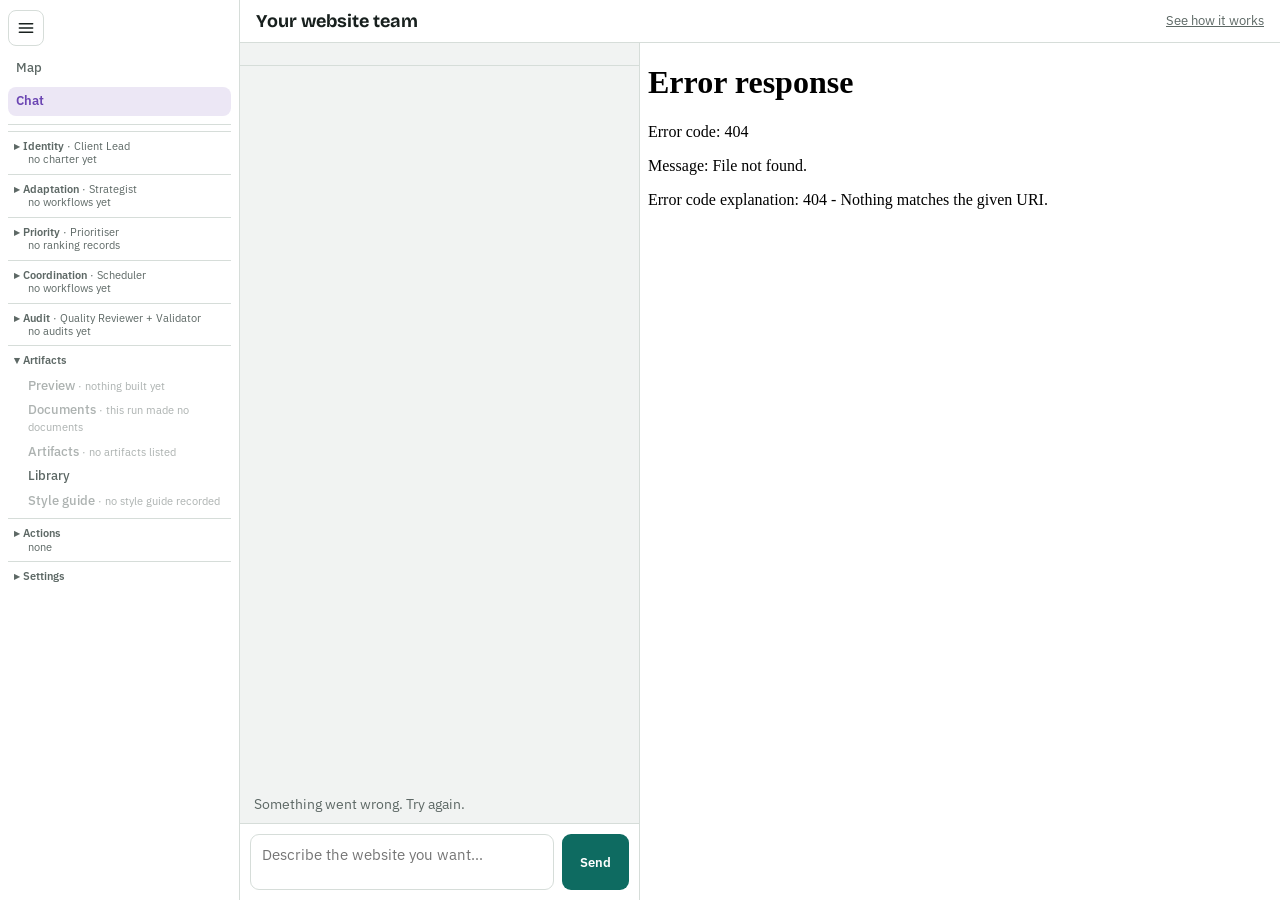
==== commit f7d87849: "A run keeps its own copy of every template it used, and its page reads that copy first runs/<id>/tem" ====
--- a/j2_ui.html
+++ b/j2_ui.html
@@ -171,28 +171,6 @@
 .treesvg .tnode{cursor:pointer;transition:opacity .3s}.treesvg .tdim{opacity:.2}.treesvg .tlab{fill:#dcddde;font-size:13px;paint-order:stroke;stroke:#16181d;stroke-width:6px;stroke-linejoin:round}.treesvg .tsub{fill:#8a8f98;font-size:11px;paint-order:stroke;stroke:#16181d;stroke-width:6px;stroke-linejoin:round}.treesvg .tglyph{fill:#8a8f98}.treesvg .tglyphl{fill:none;stroke:#8a8f98;stroke-width:1.2}
 .treesvg .tnode:hover .tdot,.treesvg .tnode:focus-visible .tdot,.treesvg .tnode.sel .tdot{filter:drop-shadow(0 0 5px rgba(200,205,215,.6))}.treesvg .tnode:focus{outline:none}
 .treesvg .tgone{display:none}
-/* solar system (the mock's look): a dark sky, faint orbits, a glowing sun; sections purple diamonds, builders green and fixes amber glowing dots, inputs blue
-   documents that glow while the focus consumes them; what the focus leaves out fades to 10% */
-.consbox{position:relative}.mapsvg.consvg{display:block;width:100%;height:clamp(440px,70vh,800px);background:radial-gradient(circle at 50% 50%,#17221e 0%,#0b0f0e 70%);border:1px solid #2c3532;border-radius:12px;cursor:grab;touch-action:none;user-select:none;font:12px system-ui,-apple-system,"Segoe UI",sans-serif}.consvg:active{cursor:grabbing}
-.consvg .csky circle{fill:#cfe;opacity:.16}.consvg .crings :is(circle,ellipse){fill:none;stroke:#9bd8b2;opacity:.06}
-.consvg .cline{fill:none;transition:opacity .35s}.consvg .cline.spoke{stroke:#fff7d6;stroke-width:1.2;opacity:.35;stroke-dasharray:3 7;animation:cflow 1.4s linear infinite}.consvg .cline.dashed{stroke-dasharray:2 4}
-.consvg .cline.makes{stroke:#b49be8;stroke-width:1.4;opacity:.7}.consvg .cline.makes.fix{stroke:#e6ad62}.consvg .cline.more{stroke:#e6ad62;stroke-dasharray:3 3}
-.consvg .cline.lit.reads,.consvg .cline.wfl.reads{stroke:#6fa8ff;stroke-width:1.5;opacity:.9;stroke-dasharray:4 5;animation:cflow .9s linear infinite}.consvg .cline.lit.makes,.consvg .cline.wfl.makes{opacity:.95;stroke-width:1.8}
-.consvg .carr.reads{fill:#6fa8ff}.consvg .carr.makes{fill:#b49be8}@keyframes cflow{to{stroke-dashoffset:-20}}
-.consvg text{font-family:system-ui,-apple-system,"Segoe UI",sans-serif}.consvg .clab{font-size:12px;fill:#e4e9e6}.consvg .csub{font-size:11px;fill:#8f9b96}.consvg .cname{font-size:15px;font-weight:700;fill:#fff7d6}
-.consvg .ctext text{paint-order:stroke;stroke:#0f1513;stroke-width:3px;stroke-linejoin:round}.consvg .k-section .clab{fill:#d6ccf5;font-weight:600}.consvg .k-input .clab,.consvg .k-group .clab{fill:#aab5b0}
-.consvg .cglow{fill:#fff7d6;opacity:.1}.consvg .ccore{fill:#fff7d6}.consvg .cglow.builder{fill:#9bd8b2;opacity:.15}.consvg .ccore.builder{fill:#e8fff2}.consvg .cglow.fix{fill:#e6ad62;opacity:.15}.consvg .ccore.fix{fill:#f3c98f}
-.consvg .cdia{fill:#b49be8}.consvg .k-empty .cdia{fill:none;stroke:#8f9b96;stroke-dasharray:3 2}.consvg .cwglow{fill:#9bd8b2;opacity:.13}.consvg .cwf{fill:#e8fff2}.consvg .cwglow.fix{fill:#e6ad62}.consvg .cwf.fix{fill:#f3c98f}
-.consvg .cbadge{fill:#1d1a12;stroke:#e6ad62;stroke-dasharray:3 2}.consvg .cdoc{fill:#16202b;stroke:#6fa8ff;stroke-width:1.6;stroke-linejoin:round}.consvg .chit{fill:transparent}
-.consvg .cnode{cursor:pointer;transition:opacity .35s}.consvg .cnode:focus{outline:none}.consvg .cnode:focus-visible .chit{stroke:#9bd8b2;stroke-width:1.5}
-.consvg .chalo{fill:none;stroke:#6fa8ff;stroke-width:2;opacity:0}.consvg .eat .chalo{opacity:1;animation:cpulse 1.6s ease-in-out infinite}.consvg .eat .cdoc{stroke:#9cc4ff;stroke-width:2.5;fill:#1c3352}.consvg .eat text{fill:#cfe2ff!important;font-weight:700}
-@keyframes cpulse{50%{opacity:.35}}.consvg.focusing .far{opacity:.1}.consvg.focusing .cline:not(.lit){opacity:.06}.consvg.cmoving .clines{opacity:0}
-@media (prefers-reduced-motion:reduce){.consvg .cline,.consvg .eat .chalo{animation:none}}
-.consvg.quiet .ctext{opacity:0}.consvg.quiet .cnode:hover .ctext,.consvg.quiet .cnode:focus-visible .ctext,.consvg.quiet.focusing .lit .ctext{opacity:1}
-.conspanel{position:absolute;right:12px;top:12px;width:270px;max-height:calc(100% - 24px);overflow:auto;box-sizing:border-box;background:#121816ee;border:1px solid #2f3d38;border-radius:10px;padding:10px 12px;font-size:13px;color:#e4e9e6}
-.conspanel.left{right:auto;left:12px}.conspanel.bottom{top:auto;bottom:12px}.conspanel b{display:block;font-size:14px;margin-bottom:4px}.conspanel .k{color:#8f9b96;font-size:11.5px;text-transform:uppercase;letter-spacing:.06em;margin-top:6px}.conspanel .linkbtn{margin-top:8px;color:#9bd8b2}
-.cpath{display:flex;flex-wrap:wrap;gap:4px 6px;align-items:center;margin:0 0 6px;font-size:13px;color:var(--muted)}.cpath b{color:var(--ink)}.cpath .linkbtn{font-size:13px;padding:1px 4px}
-.clegend{display:flex;flex-wrap:wrap;gap:4px 14px;color:var(--muted);font-size:12.5px;margin-top:8px}.clegend .ck{margin-right:-10px}.clegend .sun{color:#c9b96a}.clegend .sec{color:#b49be8}.clegend .wf{color:#4fa57a}.clegend .fix{color:#c98a2b}.clegend .doc{color:#4f86d6}
 .treesvg .tedge.hot.fin{stroke:var(--flowin);opacity:.95}.treesvg .tedge.hot.fout{stroke:var(--flowout);opacity:.95}
 .treesvg .tflow{pointer-events:none}.treesvg .tflow.fin,.treesvg .tarr.fin{fill:var(--flowin)}.treesvg .tflow.fout,.treesvg .tarr.fout{fill:var(--flowout)}
 .treesvg .tpill .tdot{filter:drop-shadow(0 0 6px rgba(200,205,215,.45))}.treesvg .tedges{transition:opacity .25s}.treesvg.tmoving .tedges{opacity:0}
@@ -1470,9 +1448,10 @@
 const libOpen = (art, sec, name, ver, text) => `<button type="button" class="linkbtn" data-tplopen="${esc(art)}|${esc(sec)}|${esc(name)}|${esc(ver)}">${text}</button>`;
 function renderLibrary(){
   const dec = LIB.decisions || [];
-  const table = dec.length ? `<table class="maptable" data-tpltable="1"><thead><tr><th>Workflow</th><th>Artifact · section</th><th>Action</th><th>Template</th><th>Score</th><th>Reason</th></tr></thead><tbody>`
+  const table = dec.length ? `<table class="maptable" data-tpltable="1"><thead><tr><th>Workflow</th><th>Artifact · section</th><th>Action</th><th>Template</th><th>From</th><th>Score</th><th>Reason</th></tr></thead><tbody>`
     + dec.map(d => `<tr data-tplrow="${esc(d.atom)}"${LIB.focus && LIB.focus === d.atom && d.artifact !== "design" ? ' class="tplfocus"' : ""}><td>${esc(d.workflow)}</td><td>${esc(d.artifact)} · ${esc(d.section)}</td><td>${esc(d.action)}</td>`
-      + `<td>${libOpen(d.artifact, d.section, d.kind === "generic" ? "generic" : d.template, d.kind === "generic" ? 1 : d.version, `${esc(d.template)} v${esc(d.version)}`)}</td>`
+      + `<td>${d.source === "not recorded" ? `${esc(d.template)} v${esc(d.version)}` : libOpen(d.artifact, d.section, d.kind === "generic" ? "generic" : d.template, d.kind === "generic" ? 1 : d.version, `${esc(d.template)} v${esc(d.version)}`)}</td>`
+      + `<td data-tplsource="${esc(d.source || "")}">${d.source ? esc(d.source) : '<span class="empty">not recorded</span>'}</td>`
       + `<td>${d.score === null || d.score === undefined ? '<span class="empty">not recorded</span>' : esc(Number(d.score).toFixed(2))}</td><td>${esc(d.covers ? d.covers + "; " + d.reason : d.reason)}</td></tr>`).join("") + `</tbody></table>`
     : '<p class="empty">This run recorded no routing decisions.</p>';
   const groups = Object.entries(LIB.groups || {}).map(([art, secs]) => `<details class="artgroup" open data-libart="${esc(art)}"><summary><h3>${esc(art.toUpperCase())}</h3></summary>`
@@ -1493,7 +1472,8 @@
   if (v.error) return `<section class="artrow" id="tplviewer"><p class="empty">${esc(v.error)}</p></section>`;
   const t = v.template || {}, rd = v.readable || {};
   const tabs = `<div role="tablist" class="tplmodes"><button type="button" role="tab" data-tplmode="template" aria-selected="${LIB.mode === "template"}">As template</button> <button type="button" role="tab" data-tplmode="readable" aria-selected="${LIB.mode === "readable"}">Readable</button> <button type="button" class="linkbtn" data-tplclose="1">close</button></div>`;
-  const head = `<h3>${esc(t.name)} v${esc(t.version)} <span class="empty">${esc(t.kind)}${t.extends ? " · extends " + esc(t.extends) : ""}</span></h3>`;
+  const head = `<h3>${esc(t.name)} v${esc(t.version)} <span class="empty">${esc(t.kind)}${t.extends ? " · extends " + esc(t.extends) : ""}${v.source ? " · " + esc(v.source) : ""}</span></h3>`;
+  if (v.source === "not recorded") return `<section class="artrow" id="tplviewer">${head}<p class="empty">not recorded: this run has no copy of this template and the library has no version ${esc(t.version)} of it.</p> <button type="button" class="linkbtn" data-tplclose="1">close</button></section>`;
   let body;
   if (LIB.mode === "template"){
     body = Object.entries(v.files || {}).filter(([n, f]) => f && f.text !== null).map(([n, f]) => { const k = `${o.artifact}/${o.slug}/v${o.version}/${n}`; TPLCODE[k] = f.text;
@@ -1976,22 +1956,18 @@
 }
 // Tree view at run time: pan and zoom (d3-zoom), the 300 ms move of a stage to the middle and back, and the clicks. renderMap draws
 // the state in TREE; these only animate between two drawn states and then repaint.
-function paintMap(){ paint($("pane-map"), renderMap(MAP)); treeMount(); treeAvoid(); lineMount(); consPlace(); }
+function paintMap(){ paint($("pane-map"), renderMap(MAP)); treeMount(); treeAvoid(); lineMount(); }
 // Line view: the same pan and zoom as the Tree, in screen pixels (the viewBox is the card's size, so the labels stay vector and crisp). Fit scales the drawing's
 // content box to the card with a margin; when that would make a label smaller than 11px, it holds 11px and the side that overflows pans instead. Zoom is 0.25x to 4x of the fit.
 const LINE = {zoom: {}}, LINEM = 12, LINEMIN = 11, LINEBOT = 44,      // LINEBOT: the legend chip sits in the bottom-left corner; the fit leaves its strip clear
-   lineKey = svg => svg.classList.contains("consvg") ? "c:" + svg.dataset.kind + ":" + svg.dataset.cons + ":" + (CONS.focus ? 1 : 0) : svg.classList.contains("mapvert") ? "v" : "h";
-const lineSvgs = () => [...$("pane-map").querySelectorAll(".mapsvgwrap[data-view=line] .mapsvg, .consvg")];      // a constellation pans and zooms as the Line view
+   lineKey = svg => svg.classList.contains("mapvert") ? "v" : "h";
+const lineSvgs = () => [...$("pane-map").querySelectorAll(".mapsvgwrap[data-view=line] .mapsvg")];
 function lineFitOf(svg){
   const g = svg.querySelector(".lview"), cw = svg.clientWidth, ch = svg.clientHeight, M = LINEM, tf = g.getAttribute("transform");
-  g.removeAttribute("transform"); let b = (g.querySelector(".cnodes") || g).getBBox();      // a solar system: its nodes, not its sky      // text metrics shift a fraction of a pixel with the scale: always measure at 1
-  const lit = svg.classList.contains("focusing") ? [...g.querySelectorAll(".cnode.lit, .cline.lit")].map(x => x.getBBox()) : [];      // a constellation's focus: fit what it lights
-  if (lit.length){ const x0 = Math.min(...lit.map(r => r.x)), y0 = Math.min(...lit.map(r => r.y)); b = {x: x0, y: y0, width: Math.max(...lit.map(r => r.x + r.width)) - x0, height: Math.max(...lit.map(r => r.y + r.height)) - y0}; }
-  if (tf) g.setAttribute("transform", tf);
+  g.removeAttribute("transform"); const b = g.getBBox(); if (tf) g.setAttribute("transform", tf);      // text metrics shift a fraction of a pixel with the scale: always measure at 1
   const f = Math.min(...[...g.querySelectorAll("text")].map(t => parseFloat(getComputedStyle(t).fontSize)).filter(x => x > 0), 12);
-  const bot = svg.classList.contains("consvg") ? M : LINEBOT, kw = (cw - 2 * M) / b.width, kc = Math.min(kw, (ch - M - bot) / b.height), kmin = LINEMIN / f, all = kc >= kmin, k = all ? kc : Math.max(kw, kmin);      // never under 11px: the side that overflows pans
+  const bot = LINEBOT, kw = (cw - 2 * M) / b.width, kc = Math.min(kw, (ch - M - bot) / b.height), kmin = LINEMIN / f, all = kc >= kmin, k = all ? kc : Math.max(kw, kmin);      // never under 11px: the side that overflows pans
   const ox = b.width * k > cw - 2 * M, oy = b.height * k > ch - M - bot;
-  if (svg.classList.contains("consvg")){ const k2 = Math.min(k, 1); return {k: k2, all, f, x: (cw - k2 * b.width) / 2 - k2 * b.x, y: (M + ch - bot - k2 * b.height) / 2 - k2 * b.y}; }      // a solar system: its middle in the middle, never zoomed past 1
   return {k, all, f, x: ox ? M - k * b.x : (cw - k * b.width) / 2 - k * b.x, y: oy ? M - k * b.y : (M + ch - bot - k * b.height) / 2 - k * b.y};
 }
 function lineShow(svg, t){      // draw transform t; the readout is the zoom of the fit
@@ -2106,7 +2082,7 @@
   if (e.target.closest("[data-treewfclose]")){ treeFocus(""); return true; }
   const w = e.target.closest(".twf"); if (w){ if (TREE.wf === w.dataset.wf){ TREE.nopanel = false; paintMap(); } else treeFocus(w.dataset.wf); return true; }      // the focused workflow stays focused, its details open
   const n = e.target.closest(".tnode"); if (n){ const id = n.dataset.id;      // a second click on the focused team opens it; only Esc, Back and empty space clear
-    if (n.dataset.kind === "stage"){ if (TREE.focus === id) treeOpen(id); else if (TREE.open !== id) treeFocusTeam(id); } else { if (TREE.wf) TREE.wf = ""; consPick(id); } return true; }
+    if (n.dataset.kind === "stage"){ if (TREE.focus === id) treeOpen(id); else if (TREE.open !== id) treeFocusTeam(id); } else { if (TREE.wf) TREE.wf = ""; mapSelect(MAPPIN === id ? "" : id); } return true; }
   if (e.target.closest(".treesvg")){ if (TREE.wf) treeFocus(""); else if (TREE.open) treeClose(); else if (TREE.focus) treeFocusTeam(""); else if (MAPPIN) mapSelect(""); return true; }      // empty space
   return false;
 }
@@ -2550,8 +2526,7 @@
   const legList = `<div class="maplegend" aria-label="Legend">${ordered.map(l => `<span data-legend="${esc(l.key)}">${sw(l.key)}${mapWords(MAPLABEL.legend[l.key] || l.label)}</span>`).join("")}</div>`, legend = `<details class="mapdd mapleg"><summary>Legend</summary>${legList}</details>`;
   given.filter(g => !g.known).forEach(g => gaps.push(`which step used ${name(g.from)} given to ${name(g.box)}: not recorded`));
   const nr = gaps.length ? `<details class="mapnr"><summary>Not recorded (${gaps.length})</summary><ul>${gaps.map(x => `<li>${mapWords(x)}</li>`).join("")}</ul></details>` : "";
-  const CG = CONS.id ? consSun(m) : null;      // the solar system, when one is open
-  return `<div class="mapwrap">${head}${CG ? consView(m, CG) : `<div class="mapsvgwrap" data-view="${MAPVIEW === "line" ? "line" : "tree"}">${MAPVIEW === "line" ? `<div class="treebar linebar"><button type="button" class="linkbtn" data-linezoom="1.5" aria-label="Zoom in">+</button><button type="button" class="linkbtn" data-linezoom="0.6667" aria-label="Zoom out">&minus;</button><button type="button" class="linkbtn" data-linefit>Fit</button><span class="sub" data-linez></span><span class="sub">Drag to pan, scroll or pinch to zoom.</span></div>` : ""}${MAPVIEW === "line" ? `<div class="linecard">${svg}<details class="maplay" data-key="maplay"${MAPLAY ? " open" : ""}><summary>Legend${gaps.length ? ` · ${gaps.length} not recorded` : ""}</summary><div class="maplaybody">${legList}${nr}</div></details></div>` : svg}${treeHtml(m, MAPVIEW === "line" ? "" : panel)}${MAPVIEW === "line" ? panel : ""}${under}</div>`}${cards}${MAPVIEW === "line" ? `<div class="legnarrow">${legend}${nr}</div>` : legend + nr}</div>`;
+  return `<div class="mapwrap">${head}<div class="mapsvgwrap" data-view="${MAPVIEW === "line" ? "line" : "tree"}">${MAPVIEW === "line" ? `<div class="treebar linebar"><button type="button" class="linkbtn" data-linezoom="1.5" aria-label="Zoom in">+</button><button type="button" class="linkbtn" data-linezoom="0.6667" aria-label="Zoom out">&minus;</button><button type="button" class="linkbtn" data-linefit>Fit</button><span class="sub" data-linez></span><span class="sub">Drag to pan, scroll or pinch to zoom.</span></div>` : ""}${MAPVIEW === "line" ? `<div class="linecard">${svg}<details class="maplay" data-key="maplay"${MAPLAY ? " open" : ""}><summary>Legend${gaps.length ? ` · ${gaps.length} not recorded` : ""}</summary><div class="maplaybody">${legList}${nr}</div></details></div>` : svg}${treeHtml(m, MAPVIEW === "line" ? "" : panel)}${MAPVIEW === "line" ? panel : ""}${under}</div>${cards}${MAPVIEW === "line" ? `<div class="legnarrow">${legend}${nr}</div>` : legend + nr}</div>`;
 }
 async function openArtifact(f){
   ARTOPEN = f; showTab("artifacts"); await loadArtifacts();
@@ -2563,7 +2538,6 @@
 // to the Chat; Audit to its findings; the other functions to their messages and calls (the tables under the Map, filtered to them); a step to
 // its workflows; the Website to the site preview; the Charter to the Charter; any other deliverable to its document in Artifacts.
 function mapGo(id){
-  if (CONS.id){ Object.assign(CONS, {id: "", path: [], focus: ""}); paintMap(); }      // going to what an artifact made leaves the solar system
   const n = (MAP.nodes || []).find(x => x.id === id); if (!n) return;
   if (n.status === "waiting_on_you"){ const it = needsYou(state)[0]; if (it) focusQuestion(it.msg); else focusChat(); return; }
   if (n.kind === "person"){ $("needs").scrollIntoView({block: "nearest"}); $("needs").focus(); return; }
@@ -2589,248 +2563,6 @@
 $("pane-map").addEventListener("toggle", e => { if (e.target.matches && e.target.matches("details.maplay")){ MAPLAY = e.target.open; try { localStorage.setItem("j2maplay", MAPLAY ? "1" : "0"); } catch (x) {} } }, true);
 const mapNode = e => e.target.closest && e.target.closest(".mapnode");
 const mapSvg = () => $("pane-map").querySelector && $("pane-map").querySelector(".mapsvg");
-// Solar system (m.constellations, from j2_map.constellations). A click on an artifact makes it the sun: its sections orbit it as diamonds, in run order
-// clockwise from the top; each section's builder sits just beyond it on the same angle, later fixes beside the builder (amber); what those workflows read
-// from outside the artifact sits on an outer ring as documents. An artifact with no sections has its makers on the first ring; a workflow with no recorded
-// output has a dashed empty slot. At rest only section -> sun (faint) and workflow -> section (makes) are drawn; a click on a section or an input focuses
-// it: its reads are drawn, what it consumes glows, the rest fades. A click on a workflow makes it the sun: what it read on the left, what it made on the
-// right, artifacts only; a click on one of those makes that artifact the sun again (a section: its file, with the section focused). CONS.path is the walk;
-// Esc steps back one, Back returns to the Map; each step glides (300 ms, none with reduced motion). Over CONS_MAX.wf workflows on a section the builder and
-// a "+N fixes" badge (a click fans them out); over CONS_MAX.inputs inputs one node per team (a click expands it); over CONS_MAX.labels nodes, labels on
-// hover only. Pan, zoom and Fit are the Line view's.
-const CONS = {id: "", kind: "art", path: [], focus: "", fan: {}, grp: {}}, CONS_MAX = {wf: 3, inputs: 12, labels: 100};
-const consTw = (t, px) => String(t || "").length * px;      // a label's width: px a character (6.9 at 12px, 6.3 at 11px)
-const consSec = t => treeTrim(/ section$/.test(t || "") ? t : `${t || ""} section`, 22);
-const consParent = id => /^sec:/.test(id) ? id.split(":").slice(1, -1).join(":") : "";      // a section's file: sec:<file id>:<key>
-const meetsBox = (a, b) => a[0] < b[2] && b[0] < a[2] && a[1] < b[3] && b[1] < a[3];
-function consBlock(x, y, a, lines, gap){      // a two-line label beyond (x, y) on angle a: beside it on the left and right, over or under it at the top and bottom
-  const w = Math.max(consTw(lines[0], 6.9), consTw(lines[1] || "", 6.3)), h = lines[1] ? 28 : 14, c = Math.cos(a), s = Math.sin(a);
-  const anchor = c > 0.35 ? "start" : c < -0.35 ? "end" : "middle", X = anchor === "middle" ? x : x + Math.sign(c) * gap, Y = anchor === "middle" ? y + Math.sign(s || 1) * gap : y;
-  const x0 = anchor === "start" ? X : anchor === "end" ? X - w : X - w / 2, y0 = anchor !== "middle" ? Y - h / 2 : s < 0 ? Y - h : Y;
-  return {x: X, anchor, y0, w, h, box: [x0 - 2, y0 - 1, x0 + w + 2, y0 + h + 1], lines};
-}
-// every artifact and section, and every workflow across the run's constellations: what it read, what it made (its section, or the artifact it made whole)
-function consIndex(m){
-  if (m.__cix) return m.__cix;
-  const ix = {art: {}, wf: {}}, team = {};
-  Object.values(m.constellations || {}).forEach(C => {
-    ix.art[C.id] = {id: C.id, label: C.label, kind: "file"};
-    C.slots.forEach(s => { if (s.section) ix.art[s.section] = {id: s.section, label: s.label, kind: "section", file: C.label}; });
-    (C.inputs || []).forEach(a => { team[a.id] = a.team; });
-  });
-  Object.values(m.constellations || {}).forEach(C => C.slots.forEach(s => [s.builder, ...s.fixes].forEach(w => { const f = C.workflows[w];
-    const x = ix.wf[w] = ix.wf[w] || {id: w, name: f.name, role: f.role, t: f.t, ran: f.ran, reads: f.reads.filter(a => ix.art[a]), outs: []};
-    const out = s.section || (s.empty ? "" : C.id); if (out && !x.outs.includes(out)) x.outs.push(out); })));
-  Object.values(ix.art).forEach(a => { a.team = team[a.id] || ""; });
-  return Object.defineProperty(m, "__cix", {value: ix, enumerable: false, configurable: true}).__cix;
-}
-function consOf(m, id, st){      // an artifact as the sun
-  st = st || CONS;
-  const C = (m.constellations || {})[id]; if (!C) return null;
-  const W = C.workflows, nodes = [], at = {}, add = n => (nodes.push(n), at[n.id] = n), slots = C.slots, stand = {};      // stand: workflow -> the node drawn for it (itself or its section's badge)
-  const sub = `${slots.filter(s => s.section).length} sections · ${Object.keys(W).length} workflows`, lw = Math.max(consTw(treeTrim(C.label, 24), 8.6), consTw(sub, 6.3)) / 2 + 4;
-  add({id: C.id, kind: "centre", x: 0, y: 0, r: 70, size: 11, label: treeTrim(C.label, 24), sub, full: C.label, lab: [-lw, 32, lw, 64]});
-  const items = slots.map(s => {      // the nodes of one ring position, and its label
-    const key = s.section || "slot:" + s.builder, b = s.builder, own = [];
-    if (s.section || s.empty) own.push({id: key, kind: s.section ? "section" : "empty", rad: 0, size: 8, slot: s});
-    const bump = own.length ? 44 : 0; stand[b] = b;
-    own.push({id: b, kind: "wf", role: "builder", rad: bump, size: 6, slot: s});
-    const many = 1 + s.fixes.length > CONS_MAX.wf && !st.fan[key];
-    if (many){ const bid = "fan:" + key; s.fixes.forEach(f => { stand[f] = bid; }); own.push({id: bid, kind: "badge", rad: bump, side: 1, size: 9, slot: s, n: s.fixes.length, label: `+${s.fixes.length} fixes`}); }
-    else s.fixes.forEach((f, j) => { stand[f] = f; own.push({id: f, kind: "wf", role: "fix", rad: bump, side: j + 1, size: 6, slot: s}); });
-    const fx = s.fixes.length ? (many ? ` · +${s.fixes.length} fixes` : ` · fix ${s.fixes.join(", ")}`) : "", wl = treeTrim(`${b} · ${W[b].name}`, 22);
-    const lines = s.section ? [consSec(s.label), b + fx] : [wl, s.empty ? "no recorded output" : W[b].ran ? fx.slice(3) : "did not run" + fx];
-    return {nodes: own, lines, full: [s.label, `built by ${b} · ${W[b].name}`, s.fixes.length ? `fixed by ${s.fixes.join(", ")}` : "", s.empty ? "no recorded output" : ""].filter(Boolean).join(" · ")};
-  });
-  // the inputs: what the workflows read from outside the artifact; over the limit, one node per team (an expanded team shows its own)
-  const used = (C.inputs || []).filter(a => Object.values(W).some(f => f.reads.includes(a.id))), inputs = [], inAt = {};
-  if (used.length > CONS_MAX.inputs) [...new Set(used.map(a => a.team))].forEach(t => { const mem = used.filter(a => a.team === t);
-    if (st.grp[t]) mem.forEach(a => { inputs.push({id: a.id, kind: "input", a, team: t}); inAt[a.id] = a.id; });
-    else { const gid = "grp:" + t; inputs.push({id: gid, kind: "group", team: t, n: mem.length, members: mem.map(a => a.id)}); mem.forEach(a => { inAt[a.id] = gid; }); } });
-  else used.forEach(a => { inputs.push({id: a.id, kind: "input", a, team: a.team}); inAt[a.id] = a.id; });
-  const quiet = 1 + items.reduce((k, it) => k + it.nodes.length, 0) + inputs.length > CONS_MAX.labels;      // labels on hover only: the rings make room for the shapes alone
-  // geometry: the first ring grows until no shape or label meets another; then the outer ring (an ellipse) grows past all of it until its own are clear
-  const N = items.length, ang = i => -Math.PI / 2 + 2 * Math.PI * i / Math.max(1, N), nbox = n => [n.x - n.size - 3, n.y - n.size - 3, n.x + n.size + 3, n.y + n.size + 3];
-  const cbox = [Math.min(-44, at[C.id].lab[0]), -44, Math.max(44, at[C.id].lab[2]), 66];      // the sun: its glow, name and count
-  let R1 = Math.max(130, 20 * N / Math.PI), tries = 0;
-  for (;; R1 += 8){
-    const boxes = [];
-    items.forEach((it, i) => { const a = ang(i);
-      it.nodes.forEach(n => { const r = R1 + n.rad, da = n.side ? n.side * 22 / r : 0; n.x = tRd(r * Math.cos(a + da)); n.y = tRd(r * Math.sin(a + da)); n.box = nbox(n); });
-      const out = Math.max(...it.nodes.map(n => n.rad)) + R1; let g = 12, L;      // the label clears its own ring position's shapes
-      do { L = consBlock(out * Math.cos(a), out * Math.sin(a), a, it.lines, g); g += 4; } while (g < 80 && it.nodes.some(n => meetsBox(n.box, L.box)));
-      it.label = L; if (!quiet) boxes.push({i, b: L.box}); it.nodes.forEach(n => boxes.push({i, b: n.box})); });
-    const clash = boxes.some((p, j) => meetsBox(p.b, cbox) || boxes.some((q, k) => k > j && p.i !== q.i && meetsBox(p.b, q.b)));
-    if (!clash || ++tries > 300) break;
-  }
-  const lb = it => quiet ? [] : [it.label.box], held = [cbox, ...items.flatMap(it => [...lb(it), ...it.nodes.map(n => n.box)])];
-  const M = inputs.length, top = Math.ceil(M / 2), D = Math.PI / 180;      // inputs on two arcs, over and under the ring (labels sit centred there), clockwise from the top left
-  const iang = i => i < top ? (-150 + 120 * (i + 0.5) / top) * D : (150 - 120 * (i - top + 0.5) / (M - top)) * D;
-  let RX = Math.max(...held.flatMap(b => [Math.abs(b[0]), Math.abs(b[2])])) + 22, RY = Math.max(...held.flatMap(b => [Math.abs(b[1]), Math.abs(b[3])])) + 22; tries = 0;
-  const ilines = n => n.kind === "group" ? [`${treeTrim(n.team, 16)} · ${n.n}`, "inputs, click to list"] : [treeTrim(n.a.label, 20), n.a.section ? `in ${treeTrim(n.a.file, 15)}` : treeTrim(n.team, 18)];
-  for (;; RX += 8, RY += 8){
-    inputs.forEach((n, i) => { const a = iang(i); n.size = 10; n.x = tRd(RX * Math.cos(a)); n.y = tRd(RY * Math.sin(a)); n.box = nbox(n); n.label = consBlock(n.x, n.y, a, ilines(n), 14); });
-    const own = inputs.flatMap(n => [n.box, quiet ? n.box : n.label.box]);
-    const clash = own.some((p, j) => own.some((q, k) => k > j && (k >> 1) !== (j >> 1) && meetsBox(p, q))) || own.some(p => held.some(q => meetsBox(p, q)));
-    if (!clash || ++tries > 300) break;
-  }
-  items.forEach(it => it.nodes.forEach(n => add(Object.assign(n, {label: it.label, full: it.full, lead: n === it.nodes[0]}))));
-  inputs.forEach(n => add(Object.assign(n, {full: n.kind === "group" ? `${n.team}: ${n.members.map(x => ((C.inputs || []).find(a => a.id === x) || {}).label).join(", ")}` : `${n.a.label} · ${n.label.lines[1]}`})));
-  const seg = consSeg(70, at[C.id].lab), c0 = at[C.id], rest = [];
-  items.forEach(it => { const d = it.nodes.find(n => n.kind === "section" || n.kind === "empty");
-    if (d) rest.push(seg(d, c0, "spoke", d.kind === "empty" ? "dashed" : ""));
-    it.nodes.filter(n => n.kind === "wf" || n.kind === "badge").forEach(n => { if (d && d.kind !== "empty") rest.push(seg(n, d, "makes", n.kind === "badge" ? "more" : n.role === "fix" ? "fix" : ""));
-      else if (!d) rest.push(seg(n, c0, "makes", n.role === "fix" ? "fix" : "")); }); });
-  const G = {id, kind: "art", label: C.label, nodes, at, rest, stand, inAt, quiet, C, rings: [R1, R1 + 44, [RX, RY]]};
-  Object.assign(G, consFocus(G, st.focus, seg));
-  return consExt(G, cbox);
-}
-function consSeg(cr, lab){      // a line between two nodes, clear of both shapes and of the sun's name (lab); a focus line that would cross the sun bows round it
-  return (a, b, k, cls) => { const ax = a.x, ay = a.y, dx = b.x - ax, dy = b.y - ay, L = Math.hypot(dx, dy) || 1, ra = a.kind === "centre" ? 30 : a.size + 3, rb = b.kind === "centre" ? 30 : b.size + 4;
-    let P = {x: tRd(ax + dx / L * ra), y: tRd(ay + dy / L * ra)}, Q = {x: tRd(b.x - dx / L * rb), y: tRd(b.y - dy / L * rb)};
-    const inLab = (x, y) => lab && x > lab[0] - 3 && x < lab[2] + 3 && y > lab[1] - 3 && y < lab[3] + 3, back = (F, T) => { for (let u = 0; u <= 1; u += 0.01){ const x = T.x + (F.x - T.x) * u, y = T.y + (F.y - T.y) * u; if (!inLab(x, y)) return {x: tRd(x), y: tRd(y)}; } return T; };
-    if (b.kind === "centre") Q = back(P, Q); if (a.kind === "centre") P = back(Q, P);
-    const t = Math.max(0, Math.min(1, -(P.x * (Q.x - P.x) + P.y * (Q.y - P.y)) / ((Q.x - P.x) ** 2 + (Q.y - P.y) ** 2 || 1))), near = Math.hypot(P.x + t * (Q.x - P.x), P.y + t * (Q.y - P.y));
-    if (cls !== "lit" || near > cr + 10 || (lab && !inLab(P.x, P.y) && !inLab(Q.x, Q.y) && near > 40)) return {from: a.id, to: b.id, kind: k, cls: cls || "", d: `M${P.x} ${P.y} L${Q.x} ${Q.y}`, pts: [[P.x, P.y], [Q.x, Q.y]]};
-    const nx = P.x + t * (Q.x - P.x), ny = P.y + t * (Q.y - P.y), mx = (P.x + Q.x) / 2, my = (P.y + Q.y) / 2;
-    const ux = near > 1 ? nx / near : -(Q.y - P.y) / L, uy = near > 1 ? ny / near : (Q.x - P.x) / L, pm = mx * ux + my * uy, R = 2 * (cr + 30) - pm;
-    const cx = tRd(mx + ux * (R - pm)), cy = tRd(my + uy * (R - pm)), pts = [...Array(13)].map((_, i) => { const u = i / 12, v = 1 - u; return [tRd(v * v * P.x + 2 * u * v * cx + u * u * Q.x), tRd(v * v * P.y + 2 * u * v * cy + u * u * Q.y)]; });
-    return {from: a.id, to: b.id, kind: k, cls, d: `M${P.x} ${P.y} Q${cx} ${cy} ${Q.x} ${Q.y}`, pts}; };
-}
-function consExt(G, cbox){
-  const all = [cbox, ...G.nodes.flatMap(n => [n.box, !G.quiet && n.label && n.label.box && (n.lead || n.kind !== "wf") ? n.label.box : null].filter(Boolean))];
-  G.ext = [Math.min(...all.map(b => b[0])), Math.min(...all.map(b => b[1])), Math.max(...all.map(b => b[2])), Math.max(...all.map(b => b[3]))];
-  return G;
-}
-// a workflow as the sun: what it read on the left, what it made on the right (artifacts and sections only)
-function consWfOf(m, wid){
-  const ix = consIndex(m), w = ix.wf[wid]; if (!w) return null;
-  const nodes = [], at = {}, add = n => (nodes.push(n), at[n.id] = n), name = treeTrim(`${wid} · ${w.name}`, 26), sub = `read ${w.reads.length} · made ${w.outs.length}`, lw = Math.max(consTw(name, 8.6), consTw(sub, 6.3)) / 2 + 4;
-  const lab = [-lw, 28, lw, 60], cbox = [Math.min(-34, -lw), -34, Math.max(34, lw), 62];
-  add({id: "wf:" + wid, wf: wid, kind: "centre", role: w.role, x: 0, y: 0, r: 64, size: 11, label: name, sub, full: `${wid} · ${w.name}`, lab});
-  const side = (ids, sgn) => ids.map((a, i) => { const x = ix.art[a], n = ids.length, span = Math.min(150, (n - 1) * 26) * Math.PI / 180, ang = (sgn < 0 ? Math.PI : 0) + (n > 1 ? -span / 2 + span * i / (n - 1) : 0) * (sgn < 0 ? -1 : 1);
-    return {id: sgn > 0 && w.reads.includes(a) ? a + "#made" : a, art: a, kind: x.kind === "section" ? "section" : "input", side: sgn < 0 ? "L" : "R", ang, size: x.kind === "section" ? 8 : 10, a: x,
-      lines: [treeTrim(x.kind === "section" ? consSec(x.label) : x.label, 24), x.kind === "section" ? `in ${treeTrim(x.file, 16)}` : treeTrim(x.team || (sgn < 0 ? "read" : "made"), 18)], full: x.label + (x.file ? ` · in ${x.file}` : "")}; });
-  const L = side(w.reads, -1), Rr = side(w.outs, 1), all = [...L, ...Rr];
-  let R = 150, tries = 0;
-  for (;; R += 8){
-    all.forEach(n => { n.x = tRd(R * Math.cos(n.ang)); n.y = tRd(R * Math.sin(n.ang)); n.box = [n.x - n.size - 3, n.y - n.size - 3, n.x + n.size + 3, n.y + n.size + 3]; n.label = consBlock(n.x, n.y, n.ang, n.lines, 14); });
-    const bs = all.flatMap(n => [n.box, n.label.box]);
-    if (!(bs.some((p, j) => meetsBox(p, cbox) || bs.some((q, k) => k > j && (k >> 1) !== (j >> 1) && meetsBox(p, q)))) || ++tries > 300) break;
-  }
-  all.forEach(add);
-  const seg = consSeg(64, lab), c = nodes[0], rest = [...L.map(n => seg(n, c, "reads", "wfl")), ...Rr.map(n => seg(c, n, "makes", "wfl"))];
-  return consExt({id: wid, kind: "wf", label: `${wid} · ${w.name}`, nodes, at, rest, lines: [], lit: new Set(), eat: new Set(), focus: "", quiet: false, rings: [R], left: w.reads, right: w.outs, W: w}, cbox);
-}
-// a focus: the lines it lights, the nodes it keeps, the artifacts it consumes (input: who used it and what they built; section: its builder and fixes
-// and what they read; a workflow or a badge: everything it read and its section)
-function consFocus(G, f, seg){
-  const out = {focus: "", lit: new Set(), eat: new Set(), lines: []}, n = f && G.at[f]; if (!n || n.kind === "centre") return out;
-  const W = G.C.workflows, node = x => G.at[x], line = (a, b, k) => { const A = node(a), B = node(b); if (A && B && A !== B && !out.lines.some(l => l.from === a && l.to === b)) out.lines.push(seg(A, B, k, "lit")); };
-  const reads = w => W[w].reads.map(a => G.inAt[a] || (node(a) ? a : null)).filter(Boolean);      // an input (or its team's node), or one of the artifact's own sections
-  const builtBy = w => { const s = G.stand[w], sec = W[w].section; out.lit.add(s); if (sec && node(sec)){ out.lit.add(sec); line(s, sec, "makes"); } };
-  const using = w => { const s = G.stand[w]; reads(w).forEach(a => { out.lit.add(a); out.eat.add(a); line(a, s, "reads"); }); };
-  const wfs = Object.keys(W).filter(w => G.stand[w]);
-  out.focus = f; out.lit.add(f); out.lit.add(G.C.id);
-  if (n.kind === "input" || n.kind === "group"){ const mem = n.kind === "group" ? n.members : [f];
-    out.eat.add(f); wfs.filter(w => W[w].reads.some(a => mem.includes(a))).forEach(w => { out.lit.add(G.stand[w]); line(f, G.stand[w], "reads"); builtBy(w); }); }
-  else if (n.kind === "wf" || n.kind === "badge"){ (n.kind === "badge" ? wfs.filter(w => G.stand[w] === f) : [f]).forEach(w => { using(w); builtBy(w); }); }
-  else if (n.kind === "section" || n.kind === "empty"){ const s = n.slot; [s.builder, ...s.fixes].forEach(w => { out.lit.add(G.stand[w]); if (n.kind === "section") line(G.stand[w], f, "makes"); using(w); }); }
-  return out;
-}
-const consSun = m => CONS.kind === "wf" ? consWfOf(m, CONS.id) : consOf(m, CONS.id);
-function consHtml(m, G){
-  const t = x => mapWords(x), lit = id => G.focus ? (G.lit.has(id) ? " lit" : " far") : "", eat = id => G.eat.has(id) ? " eat" : "", e = G.ext, wide = Math.max(e[2] - e[0], e[3] - e[1]);
-  const text = (n, L) => L.lines.map((s, i) => `<text class="${i ? "csub" : "clab"}" x="${tRd(L.x - n.x)}" y="${tRd(L.y0 - n.y + 11 + i * 14)}" text-anchor="${L.anchor}">${t(s)}</text>`).join("");
-  const doc = (dx, dy) => `<path class="cdoc" d="M${-7 + dx} ${-9 + dy} h9 l5 5 v13 h-14 Z M${2 + dx} ${-9 + dy} v5 h5"/>`;
-  const shape = n => {
-    if (n.kind === "centre") return n.wf ? `<circle class="cglow ${n.role}" r="30"/><circle class="cglow ${n.role}" r="18"/><circle class="ccore ${n.role}" r="10"/><text class="cname" y="40" text-anchor="middle">${t(n.label)}</text><text class="csub" y="56" text-anchor="middle">${t(n.sub)}</text>`
-      : `<circle class="cglow" r="40"/><circle class="cglow" r="22"/><circle class="ccore" r="11"/><text class="cname" y="44" text-anchor="middle">${t(n.label)}</text><text class="csub" y="60" text-anchor="middle">${t(n.sub)}</text>`;
-    if (n.kind === "section" || n.kind === "empty") return `<rect class="chalo" x="-15" y="-15" width="30" height="30" rx="8"/><path class="cdia" d="M0 -8 L8 0 L0 8 L-8 0 Z"/>`;
-    if (n.kind === "wf") return `<circle class="cwglow ${n.role}" r="12"/><circle class="cwf ${n.role}" r="5.5"/>`;
-    if (n.kind === "badge") return `<circle class="cbadge" r="9"/><text class="csub" y="4" text-anchor="middle">+${n.n}</text>`;
-    return `<rect class="chalo" x="-15" y="-15" width="30" height="30" rx="8"/>` + (n.kind === "group" ? doc(-3, -3) + doc(1, 1) : doc(0, 0)); };
-  const aria = n => n.kind === "centre" ? `${n.full}: the sun` : n.kind === "badge" ? `${n.label} on ${n.slot.label || n.slot.builder}: show them` : n.kind === "group" ? `${n.full}: list them`
-    : n.kind === "wf" ? `${n.id} ${G.C.workflows[n.id].name}: make it the sun` : G.kind === "wf" ? `${n.full}: make it the sun` : `${n.full}: focus it`;
-  const showLab = n => n.label && n.label.lines && (n.lead || n.kind === "input" || n.kind === "group" || G.kind === "wf");
-  const body = G.nodes.map(n => `<g class="cnode k-${n.kind}${n.role ? " " + n.role : ""}${lit(n.id)}${eat(n.id)}" data-cid="${esc(n.id)}" data-x="${n.x}" data-y="${n.y}" transform="translate(${n.x},${n.y})" tabindex="0" role="button" aria-label="${esc(t(aria(n)))}"><title>${t(n.full || n.label || n.id)}</title>`
-    + `<circle class="chit" r="${Math.max(14, (n.size || 8) + 6)}"/>` + shape(n) + (showLab(n) ? `<g class="ctext">${text(n, n.label)}</g>` : "") + `</g>`).join("");
-  const lines = G.rest.concat(G.lines).map(l => `<path class="cline ${l.kind} ${l.cls}" data-from="${esc(l.from)}" data-to="${esc(l.to)}" d="${l.d}"${l.cls === "lit" || l.cls === "wfl" ? ` marker-end="url(#carr-${l.kind})"` : ""}/>`).join("");
-  const sky = [...Array(180)].map((_, i) => `<circle cx="${tRd(e[0] - wide * .2 + ((i * 137.5) % 1000) / 1000 * (e[2] - e[0] + wide * .4))}" cy="${tRd(e[1] - wide * .2 + ((i * 89.3) % 1000) / 1000 * (e[3] - e[1] + wide * .4))}" r="${i % 6 ? .6 : 1.1}"/>`).join("");      // a fixed starfield
-  const rings = G.rings.map(r => Array.isArray(r) ? `<ellipse rx="${tRd(r[0])}" ry="${tRd(r[1])}"/>` : `<circle r="${tRd(r)}"/>`).join("");
-  return `<svg class="mapsvg consvg${G.quiet ? " quiet" : ""}${G.focus ? " focusing" : ""}" data-cons="${esc(G.id)}" data-kind="${G.kind}" viewBox="${tRd(e[0] - 12)} ${tRd(e[1] - 12)} ${tRd(e[2] - e[0] + 24)} ${tRd(e[3] - e[1] + 24)}" role="group" aria-label="${esc(t(G.label))}: ${G.kind === "wf" ? "what it read and what it made" : "its sections, who built and fixed them, what they read"}">`
-    + `<defs>${["reads", "makes"].map(k => `<marker id="carr-${k}" viewBox="0 0 8 8" refX="7" refY="4" markerWidth="6" markerHeight="6" orient="auto"><path class="carr ${k}" d="M0 0 L8 4 L0 8 z"/></marker>`).join("")}</defs>`
-    + `<g class="lview"><g class="csky">${sky}</g><g class="crings">${rings}</g><g class="clines">${lines}</g><g class="cnodes">${body}</g></g></svg>`;
-}
-// the side panel of a focus: built by / fixed by / using, or used by for an input
-function consPanel(G){
-  const n = G.kind === "art" && G.at[G.focus]; if (!n) return "";
-  const C = G.C, W = C.workflows, t = x => mapWords(x), who = w => `${w} · ${W[w].name}${W[w].t ? ` (ran ${W[w].t})` : W[w].ran ? "" : " (did not run)"}`, art = a => { const x = (C.inputs || []).find(y => y.id === a), s = C.slots.find(y => y.section === a); return x ? x.label : s ? s.label : a; };
-  const row = (k, v) => `<div class="k">${t(k)}</div><div>${v.length ? v.map(t).join(", ") : "nothing recorded"}</div>`;
-  let head = n.full || n.id, rows = "";
-  if (n.kind === "input" || n.kind === "group"){ const mem = n.kind === "group" ? n.members : [n.id], ws = Object.keys(W).filter(w => W[w].reads.some(a => mem.includes(a)));
-    head = n.kind === "group" ? n.full : n.a.label; rows = (n.kind === "group" ? row("inputs", mem.map(art)) : row("made by", [n.team])) + row("used by", ws.map(w => `${who(w)}${W[w].section ? " for " + art(W[w].section) : ""}`)); }
-  else if (n.kind === "badge"){ head = `${n.label} on ${n.slot.label}`; rows = n.slot.fixes.map(w => row("fixed by", [who(w)]) + row("using", W[w].reads.map(art))).join(""); }
-  else if (n.kind === "section" || n.kind === "empty"){ const s = n.slot; head = s.label || `${s.builder}: no recorded output`;
-    rows = row("built by", [who(s.builder)]) + row("fixed by", s.fixes.map(who)) + row("using", [...new Set([s.builder, ...s.fixes].flatMap(w => W[w].reads))].map(art)); }
-  return `<aside class="conspanel" data-conspanel="${esc(n.id)}" aria-label="Details of ${esc(t(head))}"><b>${t(head)}</b>${rows}<button type="button" class="linkbtn" data-consclear>Close (Esc)</button></aside>`;
-}
-function consView(m, G){
-  const by = mapById(m), ix = consIndex(m), a = G.kind === "art" ? by[G.id] || {} : {}, go = a.id ? `<button type="button" class="gobtn" data-mapgo="${esc(a.id)}">${mapWords(mapGoLabel(a))}</button>${a.file ? ` <a href="#" data-mapopen="${esc(a.file)}">Open ${mapWords(a.label)}</a>` : ""}` : "";
-  const help = G.focus ? "Esc or empty space clears the focus." : G.kind === "wf" ? "Left: what it read. Right: what it made. Click one to make it the sun; Esc steps back." : "Click a section or an input to see what fed it, a workflow to make it the sun.";
-  const crumb = p => mapWords(p.kind === "wf" ? `${p.id} · ${(ix.wf[p.id] || {}).name || ""}` : (ix.art[p.id] || {label: p.id}).label);
-  const path = `<nav class="cpath" aria-label="The walk">${CONS.path.map((p, i) => (i ? `<span aria-hidden="true">›</span>` : "") + (i === CONS.path.length - 1 ? `<b aria-current="step">${crumb(p)}</b>` : `<button type="button" class="linkbtn" data-conscrumb="${i}">${crumb(p)}</button>`)).join("")}</nav>`;
-  return `<div class="mapsvgwrap conswrap" data-view="cons"><div class="treebar linebar"><button type="button" class="linkbtn" data-consback>Back</button><button type="button" class="linkbtn" data-linezoom="1.5" aria-label="Zoom in">+</button><button type="button" class="linkbtn" data-linezoom="0.6667" aria-label="Zoom out">&minus;</button><button type="button" class="linkbtn" data-linefit>Fit</button><span class="sub" data-linez></span>${go}<span class="sub">${mapWords(help)}</span></div>`
-    + path + `<div class="consbox">${consHtml(m, G)}${consPanel(G)}</div>`
-    + `<div class="clegend"><span class="ck sun">●</span>artifact <span class="ck sec">◆</span>section <span class="ck wf">●</span>built by <span class="ck fix">●</span>fixed by <span class="ck doc">▯</span>artifact used (glows when consumed) <span class="ck doc">···</span>used for (on click)</div></div>`;
-}
-// the focus panel takes the corner of the card that hides the fewest of the nodes the focus lights (top right first, as in the mock)
-function consPlace(){
-  const p = $("pane-map").querySelector && $("pane-map").querySelector(".conspanel"); if (!p) return;
-  const lit = [...$("pane-map").querySelectorAll(".consvg .cnode.lit")].map(n => n.getBoundingClientRect());
-  const hits = () => { const r = p.getBoundingClientRect(); return lit.filter(b => b.right > r.left && b.left < r.right && b.bottom > r.top && b.top < r.bottom).length; };
-  const best = [["", ""], ["left", ""], ["", "bottom"], ["left", "bottom"]].map(c => { p.classList.toggle("left", !!c[0]); p.classList.toggle("bottom", !!c[1]); return [hits(), c]; }).sort((a, b) => a[0] - b[0])[0][1];
-  p.classList.toggle("left", !!best[0]); p.classList.toggle("bottom", !!best[1]);
-}
-// moving about: every step glides from where each node stood (a new one grows out of the node that was clicked), the view with it; Esc steps back one
-function consSpots(){ const s = $("pane-map").querySelector && $("pane-map").querySelector(".consvg"); if (!s) return null; const pos = {};
-  s.querySelectorAll(".cnode[data-cid]").forEach(g => { const k = g.dataset.cid.replace(/^wf:/, ""); if (!pos[k]) pos[k] = [+g.dataset.x, +g.dataset.y]; }); return {pos, tf: s.querySelector(".lview").getAttribute("transform") || ""}; }
-function consGlide(prev, from){
-  const s = $("pane-map").querySelector(".consvg"); if (!prev || !s || treeReduce()) return;
-  const v = s.querySelector(".lview"), num = x => (/translate\(([-\d.e]+),([-\d.e]+)\) scale\(([-\d.e]+)\)/.exec(x || "") || []).slice(1).map(Number), a = num(prev.tf), b = num(v.getAttribute("transform"));
-  const o = prev.pos[from] || [0, 0], go = [...s.querySelectorAll(".cnode[data-cid]")].map(g => { const k = g.dataset.cid.replace(/^wf:/, ""); return [g, prev.pos[k] || o, [+g.dataset.x, +g.dataset.y], !prev.pos[k]]; });
-  const ease = typeof d3 !== "undefined" && d3.easeCubicInOut ? d3.easeCubicInOut : u => u, id = CONS.glide = (CONS.glide || 0) + 1, t0 = performance.now();
-  const put = u => { const e = ease(u), m = (p, q) => tRd(p + (q - p) * e); go.forEach(([g, p, q, fresh]) => { g.setAttribute("transform", `translate(${m(p[0], q[0])},${m(p[1], q[1])})`); if (fresh) g.style.opacity = e; });
-    if (a.length === 3 && b.length === 3) v.setAttribute("transform", `translate(${m(a[0], b[0])},${m(a[1], b[1])}) scale(${Math.round((a[2] + (b[2] - a[2]) * e) * 1e4) / 1e4})`); };
-  const end = () => { if (CONS.glide !== id) return; CONS.glide++; put(1); go.forEach(([g]) => { g.style.opacity = ""; }); s.classList.remove("cmoving"); };
-  s.classList.add("cmoving"); put(0);
-  const frame = now => { if (CONS.glide !== id) return; const u = Math.min(1, (now - t0) / 300); put(u); if (u < 1) requestAnimationFrame(frame); else end(); };
-  requestAnimationFrame(frame); setTimeout(end, 450);      // a tab that draws no frames still lands
-}
-function consGo(path, focus, from){      // set the walk (its last step is the sun) and glide there
-  const prev = consSpots(), p = path[path.length - 1];
-  Object.assign(CONS, {path, id: p ? p.id : "", kind: p ? p.kind : "art", focus: focus || "", fan: {}, grp: {}}); MAPPIN = ""; paintMap(); if (p) consGlide(prev, from);
-}
-const consOpen = id => consGo([{id, kind: "art"}]);
-const consBack = () => consGo([]);      // Back: to the Map
-const consStep = () => { if (CONS.focus){ CONS.focus = ""; paintMap(); } else if (CONS.path.length > 1) consGo(CONS.path.slice(0, -1), "", CONS.id); else consBack(); };      // Esc
-const consPick = id => (MAP && (MAP.constellations || {})[id]) ? consOpen(id) : mapSelect(MAPPIN === id ? "" : id);      // a click on an artifact on the Map makes it the sun
-function consClick(e){
-  if (!CONS.id) return false;
-  if (e.target.closest("[data-consback]")){ consBack(); return true; }
-  if (e.target.closest("[data-consclear]")){ CONS.focus = ""; paintMap(); return true; }
-  const cr = e.target.closest("[data-conscrumb]"); if (cr){ consGo(CONS.path.slice(0, +cr.dataset.conscrumb + 1), "", CONS.id); return true; }
-  const g = e.target.closest(".consvg .cnode"); if (g){ const id = g.dataset.cid, G = consSun(MAP), n = (G || {at: {}}).at[id] || {}, path = CONS.path;
-    if (n.kind === "centre"){ if (CONS.focus){ CONS.focus = ""; paintMap(); } }
-    else if (G.kind === "wf"){ const id = n.art || g.dataset.cid, f = consParent(id); if (f && (MAP.constellations || {})[f]) consGo(path.concat({id: f, kind: "art"}), id, id); else if ((MAP.constellations || {})[id]) consGo(path.concat({id, kind: "art"}), "", id); }      // an artifact round a workflow: it is the sun again
-    else if (n.kind === "wf") consGo(path.concat({id, kind: "wf"}), "", id);
-    else if (n.kind === "badge"){ CONS.fan[id.slice(4)] = true; paintMap(); }
-    else if (n.kind === "group"){ CONS.grp[n.team] = true; paintMap(); }
-    else { CONS.focus = CONS.focus === id ? "" : id; paintMap(); }
-    return true; }
-  if (e.target.closest(".consvg")){ if (CONS.focus){ CONS.focus = ""; paintMap(); } return true; }      // empty space
-  return false;
-}
 function mapSelect(id){      // click or Enter: open this dot's panel (the same one again closes it); the pin keeps its lines lit
   MAPPIN = id; paintMap();
   const el = id && $("pane-map").querySelectorAll && [...$("pane-map").querySelectorAll(`.mapnode[data-id="${CSS.escape(id)}"]`)].find(x => x.getClientRects().length); if (el && el.focus) el.focus();
@@ -2841,18 +2573,15 @@
 $("pane-map").addEventListener("mouseover", e => mapHover(e, true)); $("pane-map").addEventListener("mouseout", e => mapHover(e, false));
 $("pane-map").addEventListener("focusin", e => mapHover(e, true)); $("pane-map").addEventListener("focusout", e => mapHover(e, false));
 $("pane-map").addEventListener("keydown", e => { const tn = e.target.closest && e.target.closest(".tnode"); if (tn && (e.key === "Enter" || e.key === " ")){ e.preventDefault(); treeClick(e); return; }
-  const cn = e.target.closest && e.target.closest(".cnode"); if (cn && (e.key === "Enter" || e.key === " ")){ e.preventDefault(); consClick(e); return; }
-  const g = mapNode(e); if (g && (e.key === "Enter" || e.key === " ")){ e.preventDefault(); consPick(g.dataset.id); } });
+  const g = mapNode(e); if (g && (e.key === "Enter" || e.key === " ")){ e.preventDefault(); mapSelect(MAPPIN === g.dataset.id ? "" : g.dataset.id); } });
 document.addEventListener("keydown", e => { if (e.key !== "Escape" || $("pane-map").hidden) return;      // Esc: the picked workflow, then the open stage, then the panel
-  if (CONS.id){ consStep(); return; }      // the solar system: its focus, then one step of the walk back, then the Map
   if (MAPVIEW === "tree" && TREE.wf) treeFocus(""); else if (MAPPIN) mapSelect(""); else if (MAPVIEW === "tree" && TREE.open) treeClose(); else if (MAPVIEW === "tree" && TREE.focus) treeFocusTeam(""); });
 $("pane-map").addEventListener("click", async e => { const t = e.target.closest("[data-maptab]"); if (t){ e.preventDefault(); showTab(t.dataset.maptab); return; }
-  if (consClick(e)){ e.preventDefault(); return; }
   if (!e.target.closest("[data-mapgo],[data-wfcard],[data-mapopen],[data-mapclose]") && treeClick(e)){ e.preventDefault(); return; }
   if (e.target.closest("[data-mapclose]")){ e.preventDefault(); mapSelect(""); return; }
   const go = e.target.closest("[data-mapgo]"); if (go){ e.preventDefault(); mapGo(go.dataset.mapgo); return; }
   if (e.target.closest("[data-mapfiltclear]")){ e.preventDefault(); MAPFILT = ""; paintMap(); return; }
-  const g = mapNode(e); if (g){ e.preventDefault(); consPick(g.dataset.id); return; }
+  const g = mapNode(e); if (g){ e.preventDefault(); mapSelect(MAPPIN === g.dataset.id ? "" : g.dataset.id); return; }
   const b = e.target.closest("[data-mapopen]"); if (!b) return; e.preventDefault();
   await openArtifact(b.dataset.mapopen); });
 // Documents: read-only, reloaded when the run's chat or documents change; a link on an atom card opens the tab at that item.
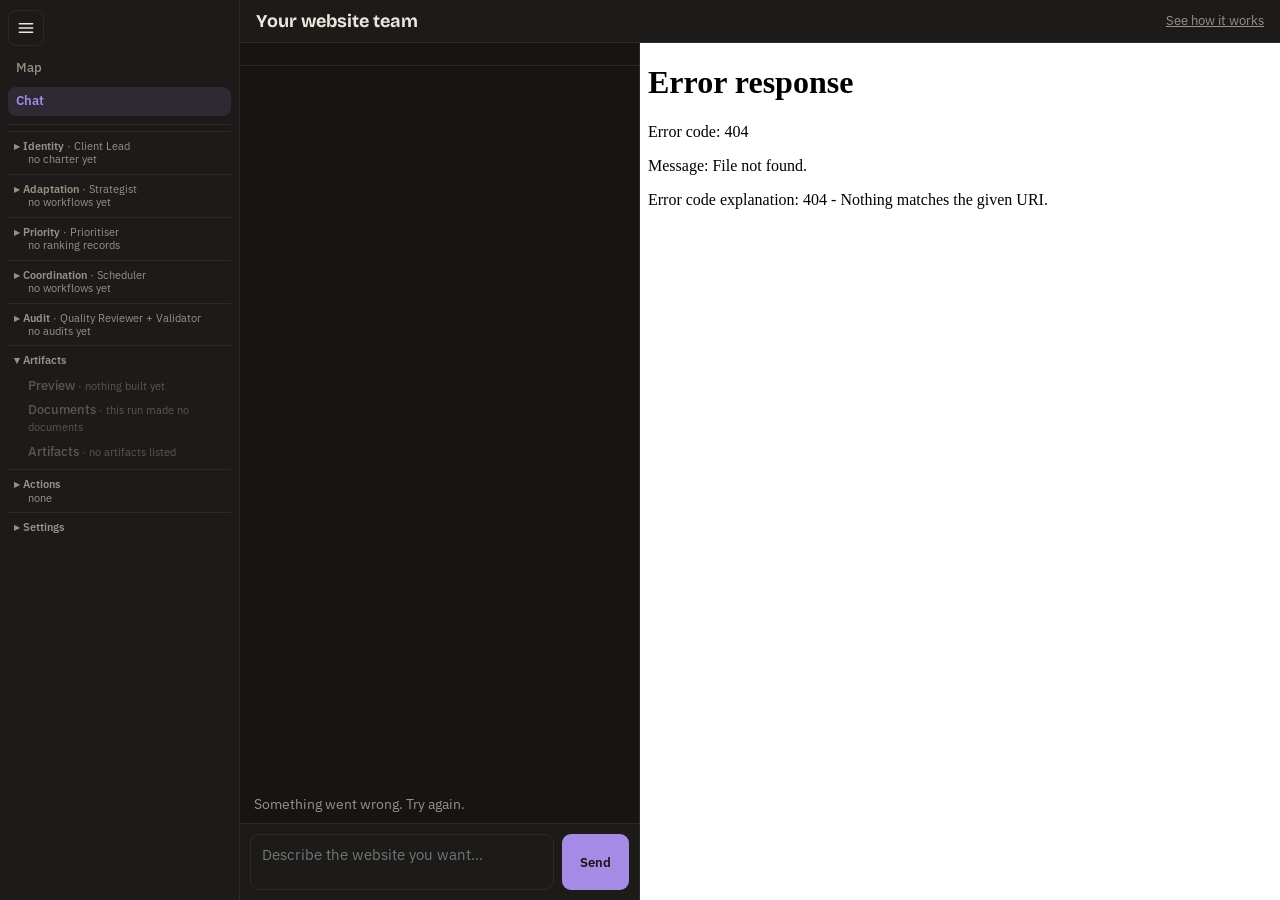
==== commit 05fc07a3: "Map fixes: sun labels beside their own shapes, team focus through artifacts, team solar system, 11px" ====
--- a/j2_ui.html
+++ b/j2_ui.html
@@ -6,19 +6,34 @@
 <title>J2 Department</title>
 <link rel="stylesheet" href="https://fonts.googleapis.com/css2?family=Bricolage+Grotesque:opsz,wght@12..96,600;12..96,700&family=IBM+Plex+Sans:wght@400;500;600&family=IBM+Plex+Mono:wght@400;500&display=swap">
 <style>
-:root{
+/* Theme: every colour of the page is a token here, a warm dark set (the default) and a warm light set (data-theme on <html>, set from
+   Run settings > Appearance). Text tokens keep 4.5:1 on --bg, --panel and --panel2; line tokens (--edge, --spoke, map strokes) 3:1. */
+:root{color-scheme:dark;
   --charter:var(--priority);--site:var(--accent);--other:var(--builder);--prd:var(--identity);--hld:var(--adaptation);--lld:var(--coordination);
-  --bg:#f1f3f2;--panel:#fff;--panel2:#eaeeec;--ink:#18201e;--muted:#5d6865;--line:#d6ddd9;--on:#fff;
-  --user:#18201e;--validator:#8a6d1d;--identity:#6b45b3;--adaptation:#3056b8;--priority:#b0680f;
-  --coordination:#1f7a55;--builder:#5d6865;--audit:#b4487e;--system:#8a6d1d;--bad:#b83a32;--ok:#2c7d4f;--accent:#0e6b61;
-  --wf0:#0f6e8c;--wf1:#8a4f12;--wf2:#5a7a12;--wf3:#9c3d5b;--wf4:#46549c;--wf5:#2f7d6d;
+  --warm1:#e0a458;--warm2:#d9785f;--warm3:#c9a96e;--purple:#a58be6;
+  --bg:#161513;--panel:#1c1b19;--panel2:#24221f;--node:#2a2622;--ink:#ece6dc;--muted:#9a9186;--line:#2e2b27;--on:#161513;--edge:#857a6c;
+  --user:#ece6dc;--validator:#e0b25c;--identity:var(--purple);--adaptation:var(--warm3);--priority:var(--warm1);
+  --coordination:#9fc08a;--builder:#9a9186;--audit:var(--warm2);--system:#e0b25c;--bad:#ef8f7a;--ok:#9fc08a;--accent:var(--purple);--vio:var(--purple);
+  --wf0:#e0a458;--wf1:#e08c72;--wf2:#9fc08a;--wf3:#c9a2e0;--wf4:#c9a96e;--wf5:#e6c36a;
+  --flowin:#e6c36a;--flowout:#c4a6ee;--team:var(--warm1);--art:var(--warm3);--deliv:var(--warm2);
+  --paper:#fff;--paperink:#111;--hit:#5a4520;--hitink:#ece6dc;--shadow:rgb(0 0 0 / .45);--scrim:rgb(0 0 0 / .45);--codebg:#11100e;--hlt:#e6c36a;--hls:#9fc08a;--hlc:#8a8174;
+  --mapbg:#191714;
+  --sky0:#24201b;--sky1:#100f0d;--skyink:#141310;--star:#f3e6c8;--orbit:#c9a96e;--spoke:#8a7a5c;--sun:#ffe3a8;--suntext:#ffe3a8;
+  --sec:#b49be8;--sectext:#d6ccf5;--bld:#9fc08a;--bldcore:#eef7e6;--fix:#d9785f;--fixcore:#f0b39f;
+  --doc:#c9a96e;--docfill:#2a2520;--eat:#f2b968;--eatfill:#3d2d16;--eattext:#ffd9a0;--badgefill:#2a2015;
   --display:"Bricolage Grotesque",Arial,sans-serif;--body:"IBM Plex Sans",Arial,sans-serif;--mono:"IBM Plex Mono",Menlo,monospace;
 }
-@media (prefers-color-scheme:dark){:root{color-scheme:dark;
-  --bg:#101413;--panel:#191f1d;--panel2:#212826;--ink:#e6ebe9;--muted:#9aa5a1;--line:#2d3633;--on:#0f1312;
-  --user:#e6ebe9;--validator:#d9b55a;--identity:#ab8cec;--adaptation:#7c9ef0;--priority:#e3a24b;
-  --coordination:#5cc596;--builder:#9aa5a1;--audit:#e58ab5;--system:#d9b55a;--bad:#f07a70;--ok:#5fc28c;--accent:#4fc2b2;
-  --wf0:#5cc3e0;--wf1:#e0a15c;--wf2:#a9cf5a;--wf3:#e58aa6;--wf4:#94a3f0;--wf5:#6fd1bd}}
+:root[data-theme=light]{color-scheme:light;
+  --warm1:#96571a;--warm2:#a8432c;--warm3:#7d6230;--purple:#6e52c4;
+  --bg:#f6f2ec;--panel:#fbf8f3;--panel2:#f2ece3;--node:#f1ebe2;--ink:#2b2620;--muted:#6b6155;--line:#e6dfd4;--on:#ffffff;--edge:#8a7f72;
+  --user:#2b2620;--validator:#80590f;--coordination:#456e33;--builder:#6b6155;--system:#80590f;--bad:#b0392c;--ok:#456e33;
+  --wf0:#96571a;--wf1:#a8432c;--wf2:#456e33;--wf3:#8a4a9c;--wf4:#7d6230;--wf5:#7a5d0c;
+  --flowin:#80590f;--flowout:#6e52c4;
+  --hit:#fbe3b0;--hitink:#2b2620;--shadow:rgb(60 40 20 / .18);--scrim:rgb(40 30 20 / .3);--codebg:#f2ece3;--hlt:#80590f;--hls:#456e33;--hlc:#6b6155;
+  --mapbg:#fbf8f3;
+  --sky0:#fdf9f2;--sky1:#efe6d8;--skyink:#f8f3ea;--star:#7d6230;--orbit:#7d6230;--spoke:#8a7b62;--sun:#d9922f;--suntext:#7a4a10;
+  --sec:#6e52c4;--sectext:#5a3fb0;--bld:#456e33;--bldcore:#456e33;--fix:#a8432c;--fixcore:#a8432c;
+  --doc:#7d6230;--docfill:#fbf3e4;--eat:#b86a12;--eatfill:#fbe3b0;--eattext:#7a4510;--badgefill:#fbf0dc}
 *{box-sizing:border-box}html,body{height:100%}
 body{margin:0;background:var(--bg);color:var(--ink);font:14.5px/1.5 var(--body);display:flex;flex-direction:column}
 header{display:flex;align-items:center;gap:12px;padding:10px 16px;border-bottom:1px solid var(--line);background:var(--panel);flex-wrap:wrap}
@@ -34,13 +49,13 @@
 .code{font:500 11px var(--mono);color:var(--muted);white-space:nowrap}.st.on .code{color:var(--on);opacity:.75}
 .atom{border:1px solid var(--line);border-radius:8px;padding:6px 10px;margin:6px 0;background:var(--panel)}
 .atom>summary{cursor:pointer}.atom h4{margin:8px 0 2px;font-size:12.5px}.atom p{margin:0 0 4px}
-.foldbody[hidden]{display:none}.otag{border:0;border-radius:10px;padding:1px 8px;margin:2px 4px 2px 0;color:var(--on);font:inherit;font-size:12px;cursor:pointer}.otag.on{outline:2px solid var(--ink)}.mapwrap{padding:4px 0}.maphead{display:flex;flex-wrap:wrap;gap:8px;align-items:center;margin:0 0 10px}.maphead h3{margin:0 8px 0 0}.mappill{border-radius:12px;padding:2px 10px;border:1px solid var(--line);font-size:13px}.mappill.running,.mappill.waiting_on_you{border-color:var(--validator);color:var(--validator);font-weight:600}.mappill.checks{border-color:var(--ok);color:var(--ok)}.mappill.nochecks{color:var(--muted)}#dview .work.mapfit{align-self:start;max-height:100%}.mappill.checks.needsrev{border-color:var(--validator);color:var(--validator)}.mapsvg.mapvert{display:none}.legnarrow{display:none}.linecard{position:relative}.maplay{position:absolute;left:10px;bottom:10px;z-index:3;max-width:min(380px,calc(100% - 20px));background:var(--panel);border:1px solid var(--line);border-radius:10px;font-size:12px}.maplay>summary{cursor:pointer;padding:3px 10px}.maplaybody{max-height:min(300px,40vh);overflow:auto;padding:0 10px 8px}.maplaybody .maplegend{margin:4px 0 6px;font-size:12px}@media (max-width:900px){.mapsvgwrap:not([data-layout]) .mapsvg:not(.mapvert){display:none}.mapsvgwrap:not([data-layout]) .mapsvg.mapvert{display:block}}.mapsvgwrap[data-layout="v"] .mapsvg:not(.mapvert){display:none}.mapsvgwrap[data-layout="v"] .mapsvg.mapvert,.mapsvgwrap[data-layout="h"] .mapsvg:not(.mapvert){display:block}.mapsvgwrap[data-layout="h"] .mapsvg.mapvert{display:none}.mapsvg{width:100%;height:clamp(440px,64vh,760px);display:block;font:12px system-ui,sans-serif;cursor:grab;touch-action:none;user-select:none}.mapsvg:active{cursor:grabbing}.mapsvg text{fill:var(--ink)}.mapsvg .rowlab{fill:var(--muted);font-size:11px;letter-spacing:.12em}.mapsvg .sub{fill:var(--muted);font-size:11px}.mapsvg a{cursor:pointer}.mapsvg a:focus-visible rect,.mapsvg a:focus-visible circle{outline:2px solid var(--ink)}.maplegend{display:flex;flex-wrap:wrap;gap:6px 18px;margin:12px 0;font-size:13px}.maplegend span{display:inline-flex;align-items:center;gap:6px}.mapnr{margin:8px 0;font-size:13px;color:var(--muted)}.mapcards{display:none}.mapcard{border:2px solid var(--line);border-radius:8px;padding:8px 12px;margin:0;background:var(--panel)}.mapcard.st-filed{border-style:solid}.mapcard.st-left_open{border-style:dashed}.mapcard.st-running{border-style:double;border-width:5px}.mapcard.st-fault{border-color:var(--bad);border-width:4px}.mapcard.st-waiting{border-color:var(--validator);border-width:4px}.mapdd{margin:8px 0;font-size:13px;color:var(--muted)}.mapdd summary{cursor:pointer}.maptable{width:auto;border-collapse:collapse;margin:6px 0 0;font-size:13px;color:var(--ink)}.maptable th,.maptable td{border-bottom:1px solid var(--line);padding:2px 12px 2px 0;text-align:left}.mapcard.st-waiting_on_you{border-color:var(--validator);border-width:4px}.mapcard.st-done_unchecked{border-color:var(--validator);border-width:4px;border-style:dotted}.mapcard.st-not_made{background:transparent;border-width:1px;color:var(--muted)}.mapstep{margin:4px 0 4px 16px;color:var(--muted);font-size:13px}.mapcard .sub{color:var(--muted);font-size:13px}@media (max-width:600px){.mapsvgwrap{display:none}.mapcards{display:block}}@media (max-width:600px){.legnarrow{display:block}}.artrules{margin:4px 0 0 16px;font-size:13px}.tplentry{margin:6px 0 0 12px}.tplver{margin:2px 0 0 12px}.tplmodes{margin:6px 0}.tplmodes [aria-selected="true"]{font-weight:700;text-decoration:underline}tr.tplfocus td{background:rgba(127,176,214,.15)}.tplcard table{margin-bottom:8px}.tplcard .mappill{display:inline-block;margin:2px 4px 2px 0}.artrules div{margin:1px 0}.artrow{border:1px solid var(--line);border-radius:8px;padding:8px 12px;margin:6px 0}.codebox{position:relative;margin:8px 0 0}.codecopy{position:absolute;top:6px;right:10px}pre.code{max-height:520px;overflow:auto;margin:0;padding:8px 0;font:12px/1.5 ui-monospace,SFMono-Regular,Menlo,monospace;background:rgba(0,0,0,.25);border:1px solid var(--line);border-radius:8px;counter-reset:none;white-space:pre}pre.code .cl{display:block;padding-right:12px}pre.code .ln{display:inline-block;width:3.5em;padding-right:10px;text-align:right;color:var(--muted);user-select:none;border-right:1px solid var(--line);margin-right:10px}pre.code .hlt{color:#7fb0d6}pre.code .hls{color:#c3a86b}pre.code .hlc{color:#8a8f98;font-style:italic}pre.code.plain{white-space:pre-wrap}
-.agentdrawer{position:fixed;top:0;right:0;bottom:0;width:50vw;z-index:60;overflow:auto;background:var(--panel);border-left:1px solid var(--line);box-shadow:-10px 0 30px rgba(0,0,0,.35);padding:14px 18px;box-sizing:border-box}.agentdrawer[hidden]{display:none}body.agentopen #pane-map .mappanel{display:none}@media (max-width:700px){.agentdrawer{width:100vw}}
+.foldbody[hidden]{display:none}.otag{border:0;border-radius:10px;padding:1px 8px;margin:2px 4px 2px 0;color:var(--on);font:inherit;font-size:12px;cursor:pointer}.otag.on{outline:2px solid var(--ink)}.mapwrap{padding:4px 0}.maphead{display:flex;flex-wrap:wrap;gap:8px;align-items:center;margin:0 0 10px}.maphead h3{margin:0 8px 0 0}.mappill{border-radius:12px;padding:2px 10px;border:1px solid var(--line);font-size:13px}.mappill.running,.mappill.waiting_on_you{border-color:var(--validator);color:var(--validator);font-weight:600}.mappill.checks{border-color:var(--ok);color:var(--ok)}.mappill.nochecks{color:var(--muted)}#dview .work.mapfit{align-self:start;max-height:100%}.mappill.checks.needsrev{border-color:var(--validator);color:var(--validator)}.mapsvg.mapvert{display:none}.legnarrow{display:none}.linecard{position:relative}.maplay{position:absolute;left:10px;bottom:10px;z-index:3;max-width:min(380px,calc(100% - 20px));background:var(--panel);border:1px solid var(--line);border-radius:10px;font-size:12px}.maplay>summary{cursor:pointer;padding:3px 10px}.maplaybody{max-height:min(300px,40vh);overflow:auto;padding:0 10px 8px}.maplaybody .maplegend{margin:4px 0 6px;font-size:12px}@media (max-width:900px){.mapsvgwrap:not([data-layout]) .mapsvg:not(.mapvert){display:none}.mapsvgwrap:not([data-layout]) .mapsvg.mapvert{display:block}}.mapsvgwrap[data-layout="v"] .mapsvg:not(.mapvert){display:none}.mapsvgwrap[data-layout="v"] .mapsvg.mapvert,.mapsvgwrap[data-layout="h"] .mapsvg:not(.mapvert){display:block}.mapsvgwrap[data-layout="h"] .mapsvg.mapvert{display:none}.mapsvg{width:100%;height:clamp(440px,64vh,760px);display:block;font:12px system-ui,sans-serif;cursor:grab;touch-action:none;user-select:none}.mapsvg:active{cursor:grabbing}.mapsvg text{fill:var(--ink)}.mapsvg .rowlab{fill:var(--muted);font-size:11px;letter-spacing:.12em}.mapsvg .sub{fill:var(--muted);font-size:11px}.mapsvg a{cursor:pointer}.mapsvg a:focus-visible rect,.mapsvg a:focus-visible circle{outline:2px solid var(--ink)}.maplegend{display:flex;flex-wrap:wrap;gap:6px 18px;margin:12px 0;font-size:13px}.maplegend span{display:inline-flex;align-items:center;gap:6px}.mapnr{margin:8px 0;font-size:13px;color:var(--muted)}.mapcards{display:none}.mapcard{border:2px solid var(--line);border-radius:8px;padding:8px 12px;margin:0;background:var(--panel)}.mapcard.st-filed{border-style:solid}.mapcard.st-left_open{border-style:dashed}.mapcard.st-running{border-style:double;border-width:5px}.mapcard.st-fault{border-color:var(--bad);border-width:4px}.mapcard.st-waiting{border-color:var(--validator);border-width:4px}.mapdd{margin:8px 0;font-size:13px;color:var(--muted)}.mapdd summary{cursor:pointer}.maptable{width:auto;border-collapse:collapse;margin:6px 0 0;font-size:13px;color:var(--ink)}.maptable th,.maptable td{border-bottom:1px solid var(--line);padding:2px 12px 2px 0;text-align:left}.mapcard.st-waiting_on_you{border-color:var(--validator);border-width:4px}.mapcard.st-done_unchecked{border-color:var(--validator);border-width:4px;border-style:dotted}.mapcard.st-not_made{background:transparent;border-width:1px;color:var(--muted)}.mapstep{margin:4px 0 4px 16px;color:var(--muted);font-size:13px}.mapcard .sub{color:var(--muted);font-size:13px}@media (max-width:600px){.mapsvgwrap{display:none}.mapcards{display:block}}@media (max-width:600px){.legnarrow{display:block}}.artrules{margin:4px 0 0 16px;font-size:13px}.artrules div{margin:1px 0}.artrow{border:1px solid var(--line);border-radius:8px;padding:8px 12px;margin:6px 0}.codebox{position:relative;margin:8px 0 0}.codecopy{position:absolute;top:6px;right:10px}pre.code{max-height:520px;overflow:auto;margin:0;padding:8px 0;font:12px/1.5 ui-monospace,SFMono-Regular,Menlo,monospace;background:var(--codebg);border:1px solid var(--line);border-radius:8px;counter-reset:none;white-space:pre}pre.code .cl{display:block;padding-right:12px}pre.code .ln{display:inline-block;width:3.5em;padding-right:10px;text-align:right;color:var(--muted);user-select:none;border-right:1px solid var(--line);margin-right:10px}pre.code .hlt{color:var(--hlt)}pre.code .hls{color:var(--hls)}pre.code .hlc{color:var(--hlc);font-style:italic}pre.code.plain{white-space:pre-wrap}
+.agentdrawer{position:fixed;top:0;right:0;bottom:0;width:50vw;z-index:60;overflow:auto;background:var(--panel);border-left:1px solid var(--line);box-shadow:-10px 0 30px var(--shadow);padding:14px 18px;box-sizing:border-box}.agentdrawer[hidden]{display:none}body.agentopen #pane-map .mappanel{display:none}@media (max-width:700px){.agentdrawer{width:100vw}}
 .adhead{display:flex;align-items:center;justify-content:space-between;gap:10px}.adhead h3{margin:0}.adnote{color:var(--muted);font-size:13px;margin:6px 0 10px}.adsec{margin:12px 0}.adsec h4{margin:0 0 6px}.adsmall{color:var(--muted);font-size:12px;margin-top:2px}
 .adtalk,.adcall{border:1px solid var(--line);border-radius:8px;padding:6px 10px;margin:6px 0}.adtalk>summary,.adcall>summary,.adtech>summary,.adlong>summary{cursor:pointer}.admsg{border-top:1px solid var(--line);padding:6px 0}.admsg p,.adrow p{margin:4px 0}.adwhen{color:var(--muted);font-size:12px}.adrow{margin:6px 0}.adfield{margin:2px 0 2px 10px}.adtech pre{max-height:260px}
-.whobtn{border:0;background:none;padding:0;font:inherit;font-weight:inherit;color:inherit;cursor:pointer;text-decoration:underline dotted}.artgroup{margin:0 0 10px}.artgroup>summary{cursor:pointer;list-style:revert}.artgroup>summary h3{display:inline;margin:0}.artcount{display:inline-block;min-width:18px;padding:0 6px;border-radius:9px;background:var(--line);font-size:12px;text-align:center;font-weight:600}.artkids>summary{cursor:pointer}.artsub{margin:6px 0 0 18px}.artst{border:1px solid var(--line);border-radius:10px;padding:0 8px;font-size:12px}.artst.st-filed,.artst.st-sent{border-color:var(--ok);color:var(--ok)}.artst.st-failed{border-color:var(--bad);color:var(--bad)}.artst.st-skipped,.artst.st-checks,.artst.st-open{border-color:var(--validator);color:var(--validator)}.arttext{white-space:pre-wrap;max-height:420px;overflow:auto;margin:8px 0 0;font-size:13px}.artimg{max-width:100%;margin-top:8px}.artframe{width:100%;height:420px;border:1px solid var(--line);margin-top:8px;background:#fff}.runsum{border:1px solid var(--line);border-radius:8px;padding:8px 12px;margin:0 0 10px}.runsum div{margin:2px 0}.ogroups{margin:6px 0 10px}.ogroups div{margin:2px 0}.dochead .code{color:var(--on);background:rgba(0,0,0,.3);border-radius:4px;padding:0 6px;font-size:12px}.docmeta{margin-left:8px}.chnote,.brief{margin:0 0 10px}.brief{border:1px solid var(--line);border-radius:8px;padding:8px 12px;white-space:pre-wrap}.chitems{padding-left:26px}.chitems li{margin:6px 0}.chsrc,.chused{color:var(--muted);font-size:13px}.cgroup{margin:4px 0}.clist{margin:2px 0 4px;padding-left:20px}.dl.hit{background:var(--hit,#fff3b0);color:#111;border-radius:4px;padding:2px 4px}.doc{border:1px solid var(--line);border-radius:8px;overflow:hidden;background:var(--panel)}.dochead{color:var(--on);padding:8px 12px}.docbody{padding:4px 12px 10px}.docbody h4{margin:10px 0 2px}.docjump{position:sticky;top:-16px;z-index:1;margin:-16px -16px 10px;padding:8px 16px;background:var(--panel);border-bottom:1px solid var(--line)}.docjump a{margin-right:10px}.docdiv{display:flex;gap:16px;justify-content:space-between;margin:12px 0;padding:6px 0;border-top:2px dashed var(--line);border-bottom:2px dashed var(--line);color:var(--muted);font-size:13px}.ablock{margin:4px 0}.agroup{margin:10px 0 2px;color:var(--muted)}.long>summary{cursor:pointer;color:var(--muted);display:inline}
-.apreview{display:block;width:100%;min-height:48px;max-height:260px;border:1px solid var(--line);border-radius:6px;margin:6px 0;padding:6px;background:#fff;color:#111}
-iframe.apreview{height:220px;padding:0}.linkbtn{border:0;background:none;color:var(--accent,#2a6);text-decoration:underline;cursor:pointer;padding:0;font:inherit}
+.whobtn{border:0;background:none;padding:0;font:inherit;font-weight:inherit;color:inherit;cursor:pointer;text-decoration:underline dotted}.artgroup{margin:0 0 10px}.artgroup>summary{cursor:pointer;list-style:revert}.artgroup>summary h3{display:inline;margin:0}.artcount{display:inline-block;min-width:18px;padding:0 6px;border-radius:9px;background:var(--line);font-size:12px;text-align:center;font-weight:600}.artkids>summary{cursor:pointer}.artsub{margin:6px 0 0 18px}.artst{border:1px solid var(--line);border-radius:10px;padding:0 8px;font-size:12px}.artst.st-filed,.artst.st-sent{border-color:var(--ok);color:var(--ok)}.artst.st-failed{border-color:var(--bad);color:var(--bad)}.artst.st-skipped,.artst.st-checks,.artst.st-open{border-color:var(--validator);color:var(--validator)}.arttext{white-space:pre-wrap;max-height:420px;overflow:auto;margin:8px 0 0;font-size:13px}.artimg{max-width:100%;margin-top:8px}.artframe{width:100%;height:420px;border:1px solid var(--line);margin-top:8px;background:var(--paper)}.runsum{border:1px solid var(--line);border-radius:8px;padding:8px 12px;margin:0 0 10px}.runsum div{margin:2px 0}.ogroups{margin:6px 0 10px}.ogroups div{margin:2px 0}.dochead .code{color:var(--on);background:var(--scrim);border-radius:4px;padding:0 6px;font-size:12px}.docmeta{margin-left:8px}.chnote,.brief{margin:0 0 10px}.brief{border:1px solid var(--line);border-radius:8px;padding:8px 12px;white-space:pre-wrap}.chitems{padding-left:26px}.chitems li{margin:6px 0}.chsrc,.chused{color:var(--muted);font-size:13px}.cgroup{margin:4px 0}.clist{margin:2px 0 4px;padding-left:20px}.dl.hit{background:var(--hit);color:var(--hitink);border-radius:4px;padding:2px 4px}.doc{border:1px solid var(--line);border-radius:8px;overflow:hidden;background:var(--panel)}.dochead{color:var(--on);padding:8px 12px}.docbody{padding:4px 12px 10px}.docbody h4{margin:10px 0 2px}.docjump{position:sticky;top:-16px;z-index:1;margin:-16px -16px 10px;padding:8px 16px;background:var(--panel);border-bottom:1px solid var(--line)}.docjump a{margin-right:10px}.docdiv{display:flex;gap:16px;justify-content:space-between;margin:12px 0;padding:6px 0;border-top:2px dashed var(--line);border-bottom:2px dashed var(--line);color:var(--muted);font-size:13px}.ablock{margin:4px 0}.agroup{margin:10px 0 2px;color:var(--muted)}.long>summary{cursor:pointer;color:var(--muted);display:inline}
+.apreview{display:block;width:100%;min-height:48px;max-height:260px;border:1px solid var(--line);border-radius:6px;margin:6px 0;padding:6px;background:var(--paper);color:var(--paperink)}
+iframe.apreview{height:220px;padding:0}.linkbtn{border:0;background:none;color:var(--accent);text-decoration:underline;cursor:pointer;padding:0;font:inherit}
 .st.on{background:var(--accent);color:var(--on)}
 .st.past{color:var(--ink)}
 main{flex:1;display:grid;grid-template-columns:minmax(320px,1fr) 250px minmax(0,1.3fr);min-height:0}
@@ -75,7 +90,7 @@
 .tabs button[aria-selected="true"]{color:var(--ink);border-color:var(--accent);font-weight:600}
 .tabs select{margin:0 0 6px auto;border:1px solid var(--line);background:var(--panel);color:var(--ink);border-radius:6px;padding:4px 6px;font:inherit}
 .pane{flex:1;min-height:0;overflow:auto;padding:16px}
-.pane.preview{padding:0;background:#fff}
+.pane.preview{padding:0;background:var(--paper)}
 .doclinks{display:flex;gap:8px;align-items:center;height:38px;padding:0 10px;border-bottom:1px solid var(--line);background:var(--panel);font-size:13.5px}
 .doclinks a{color:var(--ink)}.pane.preview.has-links iframe{height:calc(100% - 39px)}
 .outsel{border:1px solid var(--line);background:var(--panel);color:var(--ink);border-radius:6px;padding:4px 6px;font:inherit}
@@ -105,7 +120,7 @@
 .mark{flex:0 0 auto;align-self:center;font:500 11px var(--mono);color:var(--muted);background:var(--panel2);border-radius:5px;padding:3px 6px}
 .msg:not(.user) .bubble{cursor:pointer}.msg:not(.user) .bubble:hover{border-color:var(--c)}
 dialog{border:1px solid var(--line);border-radius:12px;background:var(--panel);color:var(--ink);width:min(760px,calc(100vw - 32px));max-height:86vh;padding:0}
-dialog::backdrop{background:rgb(0 0 0 / .35)}
+dialog::backdrop{background:var(--scrim)}
 .dhead{display:flex;align-items:center;gap:10px;padding:12px 16px;border-bottom:1px solid var(--line);position:sticky;top:0;background:var(--panel)}
 .dbody{padding:12px 16px;overflow:auto}
 .dbody h3{margin-top:14px}
@@ -149,7 +164,7 @@
 .ready .acts{display:flex;gap:8px;flex-wrap:wrap}
 .ready a,.ready button{border:1px solid var(--line);background:var(--panel2);color:var(--ink);border-radius:8px;padding:7px 11px;font-size:13.5px;text-decoration:none}
 .oops{border:2px solid var(--bad);border-radius:12px;padding:12px;background:var(--panel)}
-.sprev{min-height:0;background:#fff}
+.sprev{min-height:0;background:var(--paper)}
 @media (max-width:900px){
   /* phone: one pane at a time; the preview only once a site exists, via the Chat | Preview toggle */
   .smain{grid-template-columns:minmax(0,1fr);grid-template-rows:auto minmax(0,1fr)}
@@ -159,22 +174,43 @@
   .stoggle button[aria-selected="true"]{color:var(--ink);border-color:var(--accent)}
   body.sp-preview .schat{display:none}body.sp-preview .sprev{display:block}}
 /* Map: calm graph look, details in a click panel */
-:root{--flowin:#6fa8dc;--flowout:#c49bd9}      /* the two calm colours of a flow: lines into a node (reads), lines out of it (read by) */
 .mapviews{display:inline-flex;border:1px solid var(--line);border-radius:12px;overflow:hidden;margin-left:auto}.mapviews button{border:0;background:transparent;color:var(--ink);padding:2px 12px;font:inherit;font-size:13px;cursor:pointer}.mapviews button[aria-pressed="true"]{background:var(--line);font-weight:600}
 .mapsvgwrap[data-view="tree"] .mapsvg{display:none!important}.mapsvgwrap[data-view="line"] .treebox{display:none}
 .treebox{position:relative;margin:0 0 8px}.treebar{display:flex;gap:10px;align-items:center;margin:0 0 6px}.treebar .sub{color:var(--muted);font-size:12px}.treebar .linkbtn{color:var(--ink);background:transparent;border:1px solid var(--line);border-radius:8px;padding:2px 10px;text-decoration:none}.treebar [hidden]{display:none}
-.treebox{container-type:inline-size}.treepanel{position:absolute;top:44px;right:10px;width:300px;max-height:calc(100% - 56px);overflow:auto;box-sizing:border-box;margin:0;z-index:5;box-shadow:0 8px 28px rgba(0,0,0,.4)}      /* inside the map card, over its right side */
+.treebox{container-type:inline-size}.treepanel{position:absolute;top:44px;right:10px;width:300px;max-height:calc(100% - 56px);overflow:auto;box-sizing:border-box;margin:0;z-index:5;box-shadow:0 8px 28px var(--shadow)}      /* inside the map card, over its right side */
 @container (max-width:640px){.treepanel{position:static;width:auto;max-height:none;margin-top:8px;box-shadow:none}}
 .treesvg .thide .tlab,.treesvg .thide .tsub{display:none}
-.treesvg{display:block;width:100%;height:clamp(440px,64vh,760px);background:#16181d;border:1px solid #2a2e35;border-radius:12px;cursor:grab;touch-action:none;font:12px system-ui,sans-serif;user-select:none}.treesvg:active{cursor:grabbing}
-.treesvg .tedge{fill:none;stroke:#8a8f98;stroke-width:1.2;opacity:.32;transition:opacity .3s}.treesvg .tedge.back{stroke-dasharray:3 3}.treesvg .tedge.hot{opacity:.95;stroke:#c9ccd1;stroke-width:1.8}
-.treesvg .tnode{cursor:pointer;transition:opacity .3s}.treesvg .tdim{opacity:.2}.treesvg .tlab{fill:#dcddde;font-size:13px;paint-order:stroke;stroke:#16181d;stroke-width:6px;stroke-linejoin:round}.treesvg .tsub{fill:#8a8f98;font-size:11px;paint-order:stroke;stroke:#16181d;stroke-width:6px;stroke-linejoin:round}.treesvg .tglyph{fill:#8a8f98}.treesvg .tglyphl{fill:none;stroke:#8a8f98;stroke-width:1.2}
-.treesvg .tnode:hover .tdot,.treesvg .tnode:focus-visible .tdot,.treesvg .tnode.sel .tdot{filter:drop-shadow(0 0 5px rgba(200,205,215,.6))}.treesvg .tnode:focus{outline:none}
+.treesvg{display:block;width:100%;height:clamp(440px,64vh,760px);background:var(--mapbg);border:1px solid var(--line);border-radius:12px;cursor:grab;touch-action:none;font:12px system-ui,sans-serif;user-select:none}.treesvg:active{cursor:grabbing}
+.treesvg .tedge{fill:none;stroke:var(--edge);stroke-width:1.4;transition:opacity .3s}.treesvg .tedge.back{stroke-dasharray:3 3}.treesvg .tedge.hot{opacity:.95;stroke:var(--ink);stroke-width:1.8}
+.treesvg .tnode{cursor:pointer;transition:opacity .3s}.treesvg .tdim{opacity:.2}.treesvg .tlab{fill:var(--ink);font-size:13px;paint-order:stroke;stroke:var(--mapbg);stroke-width:6px;stroke-linejoin:round}.treesvg .tsub{fill:var(--muted);font-size:11px;paint-order:stroke;stroke:var(--mapbg);stroke-width:6px;stroke-linejoin:round}.treesvg .tglyph{fill:var(--muted)}.treesvg .tstage .tglyph,.treesvg .twf .tglyph{fill:var(--team)}.treesvg .tglyphl{fill:none;stroke:var(--muted);stroke-width:1.2}
+.treesvg .tnode:hover .tdot,.treesvg .tnode:focus-visible .tdot,.treesvg .tnode.sel .tdot{filter:drop-shadow(0 0 5px color-mix(in srgb,var(--warm1) 60%,transparent))}.treesvg .tnode:focus{outline:none}
 .treesvg .tgone{display:none}
+/* solar system: a sky, faint orbits, a glowing sun; sections purple diamonds, builders sage and fixes terracotta glowing dots, inputs sand documents
+   that glow amber while the focus consumes them; what the focus leaves out fades to 10%. Every colour is a theme token, so light and dark both work */
+.consbox{position:relative}.mapsvg.consvg{display:block;width:100%;height:clamp(440px,70vh,800px);background:radial-gradient(circle at 50% 50%,var(--sky0) 0%,var(--sky1) 70%);border:1px solid var(--line);border-radius:12px;cursor:grab;touch-action:none;user-select:none;font:12px system-ui,-apple-system,"Segoe UI",sans-serif}.consvg:active{cursor:grabbing}
+.consvg .csky circle{fill:var(--star);opacity:.16}.consvg .crings :is(circle,ellipse){fill:none;stroke:var(--orbit);opacity:.1}
+.consvg .cline{fill:none;transition:opacity .35s}.consvg .cline.spoke{stroke:var(--spoke);stroke-width:1.4;stroke-dasharray:3 7;animation:cflow 1.4s linear infinite}.consvg .cline.dashed{stroke-dasharray:2 4}
+.consvg .cline.makes{stroke:var(--sec);stroke-width:1.4}.consvg .cline.makes.fix{stroke:var(--fix)}.consvg .cline.more{stroke:var(--fix);stroke-dasharray:3 3}
+.consvg .cline.lit.reads,.consvg .cline.wfl.reads{stroke:var(--eat);stroke-width:1.5;stroke-dasharray:4 5;animation:cflow .9s linear infinite}.consvg .cline.lit.makes,.consvg .cline.wfl.makes{stroke-width:1.8}
+.consvg .carr.reads{fill:var(--eat)}.consvg .carr.makes{fill:var(--sec)}@keyframes cflow{to{stroke-dashoffset:-20}}
+.consvg text{font-family:system-ui,-apple-system,"Segoe UI",sans-serif}.consvg .cname.small{font-size:13px}.consvg .clab{font-size:12px;fill:var(--ink)}.consvg .csub{font-size:11px;fill:var(--muted)}.consvg .cname{font-size:15px;font-weight:700;fill:var(--suntext)}
+.consvg .ctext text{paint-order:stroke;stroke:var(--skyink);stroke-width:3px;stroke-linejoin:round}.consvg .k-section .clab{fill:var(--sectext);font-weight:600}.consvg .k-input .clab,.consvg .k-group .clab{fill:var(--ink)}
+.consvg .cglow{fill:var(--sun);opacity:.14}.consvg .ccore{fill:var(--sun)}.consvg .cglow.builder{fill:var(--bld);opacity:.15}.consvg .ccore.builder{fill:var(--bldcore)}.consvg .cglow.fix{fill:var(--fix);opacity:.15}.consvg .ccore.fix{fill:var(--fixcore)}
+.consvg .cdia{fill:var(--sec)}.consvg .k-empty .cdia{fill:none;stroke:var(--muted);stroke-dasharray:3 2}.consvg .cwglow{fill:var(--bld);opacity:.13}.consvg .cwf{fill:var(--bldcore)}.consvg .cwglow.fix{fill:var(--fix)}.consvg .cwf.fix{fill:var(--fixcore)}
+.consvg .cbadge{fill:var(--badgefill);stroke:var(--fix);stroke-dasharray:3 2}.consvg .cdoc{fill:var(--docfill);stroke:var(--doc);stroke-width:1.6;stroke-linejoin:round}.consvg .chit{fill:transparent}
+.consvg .cnode{cursor:pointer;transition:opacity .35s}.consvg .cnode:focus{outline:none}.consvg .cnode:focus-visible .chit{stroke:var(--accent);stroke-width:1.5}
+.consvg .chalo{fill:none;stroke:var(--eat);stroke-width:2;opacity:0}.consvg .eat .chalo{opacity:1;animation:cpulse 1.6s ease-in-out infinite}.consvg .eat .cdoc{stroke:var(--eat);stroke-width:2.5;fill:var(--eatfill)}.consvg .eat text{fill:var(--eattext)!important;font-weight:700}
+@keyframes cpulse{50%{opacity:.35}}.consvg.focusing .far{opacity:.1}.consvg.focusing .cline:not(.lit){opacity:.06}.consvg.cmoving .clines{opacity:0}
+@media (prefers-reduced-motion:reduce){.consvg .cline,.consvg .eat .chalo{animation:none}}
+.consvg.quiet .ctext{opacity:0}.consvg.quiet .cnode:hover .ctext,.consvg.quiet .cnode:focus-visible .ctext,.consvg.quiet.focusing .lit .ctext{opacity:1}
+.conspanel{position:absolute;right:12px;top:12px;width:270px;max-height:calc(100% - 24px);overflow:auto;box-sizing:border-box;background:color-mix(in srgb,var(--panel) 93%,transparent);border:1px solid var(--line);border-radius:10px;padding:10px 12px;font-size:13px;color:var(--ink)}
+.conspanel.left{right:auto;left:12px}.conspanel.bottom{top:auto;bottom:12px}.conspanel b{display:block;font-size:14px;margin-bottom:4px}.conspanel .k{color:var(--muted);font-size:11.5px;text-transform:uppercase;letter-spacing:.06em;margin-top:6px}.conspanel .linkbtn{margin-top:8px;color:var(--accent)}
+.cpath{display:flex;flex-wrap:wrap;gap:4px 6px;align-items:center;margin:0 0 6px;font-size:13px;color:var(--muted)}.cpath b{color:var(--ink)}.cpath .linkbtn{font-size:13px;padding:1px 4px}
+.clegend{display:flex;flex-wrap:wrap;gap:4px 14px;color:var(--muted);font-size:12.5px;margin-top:8px}.clegend .ck{margin-right:-10px}.clegend .sun{color:var(--warm1)}.clegend .sec{color:var(--sec)}.clegend .wf{color:var(--bld)}.clegend .fix{color:var(--fix)}.clegend .doc{color:var(--doc)}
 .treesvg .tedge.hot.fin{stroke:var(--flowin);opacity:.95}.treesvg .tedge.hot.fout{stroke:var(--flowout);opacity:.95}
 .treesvg .tflow{pointer-events:none}.treesvg .tflow.fin,.treesvg .tarr.fin{fill:var(--flowin)}.treesvg .tflow.fout,.treesvg .tarr.fout{fill:var(--flowout)}
-.treesvg .tpill .tdot{filter:drop-shadow(0 0 6px rgba(200,205,215,.45))}.treesvg .tedges{transition:opacity .25s}.treesvg.tmoving .tedges{opacity:0}
-.treesvg .fedge{opacity:.6;stroke-width:1.5}.treesvg .fedge.readby{stroke-dasharray:4 3}
+.treesvg .tpill .tdot{filter:drop-shadow(0 0 6px color-mix(in srgb,var(--warm1) 45%,transparent))}.treesvg .tedges{transition:opacity .25s}.treesvg.tmoving .tedges{opacity:0}
+.treesvg .fedge{stroke-width:1.4}.treesvg .fedge.readby{stroke-dasharray:4 3}
 
 @media (prefers-reduced-motion: reduce){.treesvg .tnode,.treesvg .tedge{transition:none}}
 .mapsvg{background:var(--panel);border:1px solid var(--line);border-radius:12px}.mapsvg .rowlab{text-transform:uppercase}.mapsvg .mapnode:focus{outline:none}.mapsvg .mapnode:focus-visible circle:first-of-type{stroke-width:3}
@@ -185,7 +221,8 @@
 .needbadge{font:600 11px var(--mono);border-radius:99px;padding:1px 8px;background:var(--panel2);color:var(--muted)}.needs.on .needbadge{background:var(--validator);color:var(--on)}
 .needs .none{color:var(--muted);font-size:13.5px}.needs .outcome{flex:1 1 100%;border-top:1px solid var(--line);padding-top:6px;color:var(--muted);font-size:13.5px}.wbar[hidden]{display:none}.pane .banner{margin:0 0 12px}.runset{display:flex;flex-direction:column;gap:12px;align-items:flex-start}.runset label{display:flex;flex-direction:column;gap:4px;font-size:13px;color:var(--muted)}.runact{display:flex;gap:14px;align-items:center}
 .needitem{display:flex;gap:10px;align-items:center;flex:1 1 100%;border-top:1px solid var(--line);padding-top:6px}.needitem span{flex:1}
-.needitem button,.mappanel .gobtn{border:1px solid var(--vio);background:color-mix(in srgb,var(--vio) 12%,transparent);color:var(--ink);border-radius:8px;padding:5px 11px}
+a{color:var(--accent)}
+.needitem button,.mappanel .gobtn,.treebar .gobtn{border:1px solid var(--vio);background:color-mix(in srgb,var(--vio) 12%,transparent);color:var(--ink);border-radius:8px;padding:5px 11px}
 .msg.flash .bubble{outline:2px solid var(--vio);outline-offset:2px}.msg:focus{outline:none}
 .railsub{display:flex;flex-direction:column;gap:2px;border-top:1px solid var(--line);margin-top:4px;padding-top:6px}.railsub[hidden]{display:none}
 .rail.tabs .railsub button{display:block;padding:5px 2px;border-radius:8px;font-size:11px}
@@ -202,9 +239,8 @@
 .barbadge{position:absolute;top:-6px;right:-6px;min-width:16px;padding:0 4px;box-sizing:border-box;border-radius:99px;background:var(--validator);color:var(--on);font:600 11px/16px var(--mono);text-align:center}
 .barbadge[hidden],#dview:not(.railoff) .barbadge{display:none}
 #dview{position:relative}#dview.railoff{padding-left:56px}#dview.railoff>.rail.tabs{display:none}
-@media (max-width:1199px){.rail.tabs{position:fixed;top:0;bottom:0;left:0;z-index:20;flex:none;width:min(240px,86vw);box-sizing:border-box;background:var(--panel);box-shadow:0 8px 28px rgba(0,0,0,.4)}}
-#dview{--vio:#6b45b3;--serif:ui-serif,Georgia,"Times New Roman",serif;--gut:24px}
-@media (prefers-color-scheme:dark){#dview{--vio:#ab8cec}}
+@media (max-width:1199px){.rail.tabs{position:fixed;top:0;bottom:0;left:0;z-index:20;flex:none;width:min(240px,86vw);box-sizing:border-box;background:var(--panel);box-shadow:0 8px 28px var(--shadow)}}
+#dview{--serif:ui-serif,Georgia,"Times New Roman",serif;--gut:24px}
 body:not(.simple) #dview{display:flex;flex:1;min-height:0}
 #dview h1,#dview h2,#dview h3,#dview h4{font-family:var(--serif);font-weight:600}
 .rail.tabs{flex:0 0 240px;width:240px;flex-direction:column;flex-wrap:nowrap;align-items:stretch;gap:4px;padding:54px 8px 10px;border-bottom:0;border-right:1px solid var(--line);overflow-y:auto}
@@ -251,7 +287,19 @@
 .scmp table{border-collapse:collapse;font-size:13px;margin:6px 0 0}.scmp td,.scmp th{border-bottom:1px solid var(--line);padding:2px 12px 2px 0;text-align:left}
 .sfoot{font-size:12.5px;margin:10px 0 0}
 @media (max-width:700px){.storyflow{display:block;overflow:visible}.sstep{margin:0 0 8px}.sstep+.sstep::before{content:"\2193";left:50%;top:-11px;transform:translateX(-50%)}}
+.seg{display:inline-flex;border:1px solid var(--line);border-radius:8px;overflow:hidden}.seg button{background:none;border:0;color:var(--muted);padding:6px 14px;font:inherit}.seg button[aria-pressed="true"]{background:color-mix(in srgb,var(--vio) 16%,transparent);color:var(--ink);font-weight:600}.seg button:focus-visible{outline:2px solid var(--vio);outline-offset:-2px}
+.artgroup{margin:0 0 16px}#dview .arthead,.arthead{font:600 11px var(--body);letter-spacing:.1em;text-transform:uppercase;color:var(--muted);margin:0 0 8px}.artcard{background:var(--panel);border:1px solid var(--line);border-radius:12px;overflow:hidden}
+.artcard .artrow{display:flex;align-items:center;gap:12px;padding:10px 14px;margin:0;border:0;border-bottom:1px solid var(--line);border-radius:0}.artcard>.artrow:last-child{border-bottom:0}.artdot{width:9px;height:9px;border-radius:2px;flex:none}
+.artwho{min-width:0;display:flex;flex-direction:column}.artby{color:var(--muted);font-size:13px}.artr{margin-left:auto;display:flex;gap:10px;align-items:center;font-size:12.5px;color:var(--muted);white-space:nowrap}
+.arttag{border-radius:99px;padding:1px 8px;font-size:11.5px;border:1px solid var(--line)}.arttag.ok{color:var(--ok);border-color:var(--ok)}.arttag.warn{color:var(--validator);border-color:var(--validator)}.arttag.bad{color:var(--bad);border-color:var(--bad)}
+.artsub{margin:0 0 0 22px;border-left:1px solid var(--line)}.artsub .artrow{padding:7px 12px}.artfold>summary{cursor:pointer;color:var(--muted);font-size:13px;padding:8px 14px;border-bottom:1px solid var(--line)}
+.artopen,.artcard .arttext,.artcard .artimg,.artcard .artframe,.artcard .codebox{display:block;margin:0 14px 12px}.artnone{padding:10px 14px;margin:0}
+.artshots{display:grid;grid-template-columns:repeat(auto-fill,minmax(150px,1fr));gap:10px;padding:0 14px 14px}.artshot{border:1px solid var(--line);border-radius:8px;padding:8px;font-size:12px;color:var(--muted);background:var(--panel2);text-align:left}
+.artshot img{display:block;width:100%;height:80px;object-fit:cover;object-position:top;border-radius:5px;margin-bottom:6px;background:var(--node)}.artshot[aria-expanded="true"]{border-color:var(--accent)}
+.runset .appear{display:flex;flex-direction:column;gap:4px;font-size:13px;color:var(--muted)}
 </style>
+<script>/* the viewer's Appearance before the first paint (Run settings sets it): light, dark or system; dark by default */
+try { var tp = localStorage.getItem("j2theme"); document.documentElement.dataset.theme = tp === "light" ? "light" : tp === "system" && matchMedia("(prefers-color-scheme: light)").matches ? "light" : "dark"; } catch (e) { document.documentElement.dataset.theme = "dark"; }</script>
 </head>
 <body class="simple">
 <div id="sview">
@@ -285,8 +333,6 @@
     <button role="tab" data-tab="docs" aria-selected="false">Documents</button>
     <button role="tab" data-tab="artifacts" aria-selected="false">Artifacts</button>
     <button role="tab" id="tab-board" data-tab="board" aria-selected="false" hidden>Board</button>
-    <button role="tab" id="tab-library" data-tab="library" aria-selected="false" hidden>Library</button>
-    <button role="tab" data-tab="style" aria-selected="false">Style guide</button>
     <button role="tab" data-tab="lessons" aria-selected="false">Lessons</button>
     <button role="tab" data-tab="playbooks" aria-selected="false">Playbooks</button>
     <button role="tab" data-tab="report" aria-selected="false">Report</button>
@@ -310,7 +356,6 @@
     <div class="pane" id="pane-docs" hidden></div>
     <div class="pane" id="pane-artifacts" hidden></div>
     <div class="pane" id="pane-board" hidden></div>
-    <div class="pane" id="pane-library" hidden></div>
     <div class="pane" id="pane-story" hidden></div>
     <div class="pane" id="pane-map"></div>
     <div class="pane" id="pane-style" hidden></div>
@@ -319,6 +364,7 @@
     <div class="pane" id="pane-report" hidden><div class="banner" id="banner" hidden></div><div id="reportbody"></div></div>
     <div class="pane" id="pane-runsettings" hidden>
       <div class="runset">
+        <div class="appear" id="appear">Appearance <span class="seg" role="group" aria-label="Appearance"><button type="button" data-themepick="light" aria-pressed="false">Light</button><button type="button" data-themepick="dark" aria-pressed="true">Dark</button><button type="button" data-themepick="system" aria-pressed="false">System</button></span></div>
         <label>What to build <select id="outsel" class="outsel" aria-label="What to build"></select></label>
         <label>Saved runs <select id="runsel" class="ghost" aria-label="Open a saved run"><option value="">Live run</option></select></label>
         <div class="runact"><button class="ghost" id="reset">New run</button> <a href="?view=simple" class="slink" id="to-simple">Back to simple view</a></div>
@@ -711,11 +757,7 @@
   const link = (r, t) => r ? `<button type="button" class="linkbtn" data-link="artreceipt" data-atom="${esc(a.id)}" data-arttype="${esc(t)}">receipt</button>` : "";
   const row = (key, label, body) => `<div data-artrow="${esc(key)}"><b>${label}</b> ${body}</div>`;
   const rules = got[1];
-  const route = (got.find(r => r && r.template_route) || {}).template_route;      // J2_TEMPLATE_LIBRARY=1: the router's choice
-  const routeRow = route ? row("library", "Template", `<span class="code">${esc(route.template)} v${esc(route.version)}</span> · ${esc(route.action)}`
-      + ` <button type="button" class="linkbtn" data-link="tplview" data-atom="${esc(a.id)}">view template</button>`
-      + ` <button type="button" class="linkbtn" data-link="tplwhy" data-atom="${esc(a.id)}">why</button>`) : "";
-  return routeRow + row("template", route ? "Schema" : "Template", `<span class="code">${esc(tmpl)}</span>`)
+  return row("template", "Template", `<span class="code">${esc(tmpl)}</span>`)
     + row("schema", "Schema valid", `${chip(got[0])} <span class="empty">${got[0] ? "attempt " + esc(got[0].attempt) : ""}`
         + `${sub && sub !== "success" ? " · result subtype " + esc(sub) : ""}${got[0] && !got[0].pass ? " · " + esc(got[0].evidence) : ""}</span> ${link(got[0], "artifact-schema")}`)
     + row("rules", "Rules", `${chip(rules)} <span class="empty">${rules ? esc(rules.evidence) : ""}</span> ${link(rules, "artifact-rules")}`
@@ -1162,7 +1204,6 @@
     $("pane-preview").classList.toggle("has-links", !$("doclinks").hidden);
     if (!$("doclinks").hidden) paint($("doclinks"), (s.docset || []).length > 1 ? `<b>Design documents</b> ${docLinks(s)}` : `<b>${esc(s.output_label)}</b> ${fileLinks(s)}`);
     $("tab-board").hidden = $("tab-story").hidden = !s.has_board;
-    $("tab-library").hidden = !s.has_templates;
     $("forced").hidden = !s.force_audit_fail;
     $("testles").hidden = !s.test_lessons;
     $("forced").textContent = `TEST: J2_FORCE_AUDIT_FAIL=${s.force_audit_fail} (cycle 1 Audit result forced)`;
@@ -1184,7 +1225,6 @@
     paint($("pane-style"), renderStyle(s)); paint($("pane-playbooks"), renderPlaybooks(s));
     const dk = s.total + "|" + (s.docset || []).join(); if (dk !== docsKey){ docsKey = dk; loadDocs(); loadArtifacts(); }
     if (s.has_board){ loadBoard(); loadStory(); }
-    if (s.has_templates && !LIB.loaded) loadLibrary();
     const mk = s.total + "|" + s.status + "|" + (s.turn || "") + "|" + (s.paused ? s.paused.kind : ""); if (mk !== mapKey && Date.now() - mapT > 1500){ mapKey = mk; mapT = Date.now(); loadMap(); }
     renderSimple(s);
     if (!state || state.status !== s.status || state.total !== s.total) quick(s);
@@ -1235,15 +1275,14 @@
   lessons: "What the team learned from earlier runs.", playbooks: "Plans reused from earlier runs of the same kind.",
   report: "A summary of the run.", rundetails: "The agents, the steps and the settings of this run.", runsettings: "What to build, which run to open, and a new run.",
   board: "Questions the functions and the builders asked, who answered them, and who reused them (recorded data only).",
-  story: "What each question on the message board did, step by step, read from this run's own records.",
-  library: "Every artifact template: the generic layout and the templates made for each business, and how this run chose them."};
+  story: "What each question on the message board did, step by step, read from this run's own records."};
 function showTab(name){
   document.querySelectorAll(".tabs [role=tab]").forEach(x => x.setAttribute("aria-selected", x.dataset.tab === name));
   const tb = document.querySelector(`.tabs [data-tab="${name}"]`);
   $("wtitle").textContent = tb ? tb.textContent.trim() : name; $("wsub").textContent = TABHINT[name] || ""; $("ver").hidden = name !== "preview";
   // the Map has its own heading, so the title bar is only for the other views
   $("backmap").hidden = name === "map"; document.querySelector("#dview .wbar").hidden = name === "map"; document.querySelector("#dview .work").classList.toggle("mapfit", name === "map"); if (name !== "map") railReveal(name);
-  ["preview","goal","workflows","conflicts","priorities","timeline","audit","charter","docs","artifacts","board","library","story","map","style","lessons","playbooks","report","rundetails","runsettings"].forEach(t => $("pane-"+t).hidden = t !== name);
+  ["preview","goal","workflows","conflicts","priorities","timeline","audit","charter","docs","artifacts","board","story","map","style","lessons","playbooks","report","rundetails","runsettings"].forEach(t => $("pane-"+t).hidden = t !== name);
 }
 document.querySelectorAll(".tabs [role=tab]").forEach(b => b.onclick = () => { if (b.dataset.tab === "workflows" && WFSTEP.length){ WFSTEP = []; if (state) paint($("pane-workflows"), renderWorkflows(state)); } showTab(b.dataset.tab); });
 showTab("map");
@@ -1395,29 +1434,39 @@
     + `<span class="otag" style="background:var(${esc(r.color)})">${esc(r.tag)}</span> <span class="empty">${made} · ${dep}</span> `
     + `<button type="button" class="linkbtn" data-artopen="${esc(r.file)}" aria-expanded="${open}">${open ? "Close" : "Open"}</button></div>${body}</div>`;
 }
-// the tree (artifacts-tree/1, /api/artifacts/tree): Plan, Specs, Deliverables, Proof, Records, each with a count and collapsible.
-// Makers, readers and statuses are the Map's (j2_map.build), so the two agree. Each row: name, made by, status, size, Open.
+// the tree (artifacts-tree/1, /api/artifacts/tree): Plan, Specs, Deliverable, Proof. One line per item: name, maker, one status tag, Open.
+// A group of children (a deliverable's sections, its versions, the run's other records) folds behind "N sections"; Verification proof shows
+// the screenshots as thumbnails. Makers, readers and statuses are the Map's (j2_map.build), so the two agree.
 const artItems = xs => (xs || []).flatMap(x => [x, ...artItems(x.children)]);
 const artFind = f => [...ARTS.deliverables, ...ARTS.records].find(x => x.file === f) || (ARTS.tree ? artItems(ARTS.tree.groups.flatMap(g => g.items)).find(x => x.file === f) : null);
-const artSize = n => n == null ? "" : n < 1024 ? `${n} B` : n < 1048576 ? `${(n / 1024).toFixed(1)} KB` : `${(n / 1048576).toFixed(1)} MB`;
-const artMade = m => !m ? '<span class="empty">maker not recorded</span>' : m.function ? `made by ${esc(m.function)}` : `made by ${esc(m.persona)} (${esc(idRuns(m.workflows || []))})`;
-function artNode(x){
-  const kids = x.children || [], ck = x.code ? codeKey(x.code) : "", open = x.code ? ARTOPEN === "code:" + ck : x.file && ARTOPEN === x.file, big = (x.size || 0) > 2000000;
-  const body = !open ? "" : x.code ? codeView(ck, x.open === "codetext") : x.open === "image" ? `<img class="artimg" alt="${esc(x.name)}" src="${artUrl(x.file)}">`
-    : x.open === "preview" ? `<iframe class="artframe" sandbox="" title="${esc(x.name)}" src="${artUrl(x.file)}"></iframe>`
+const artMade = m => !m ? "maker not recorded" : m.function ? esc(m.function) : `${esc(m.persona)} (${esc(idRuns(m.workflows || []))})`;
+const ARTDOT = {plan: "--warm3", specs: "--warm1", deliverables: "--warm2", proof: "--warm3"};
+const artTag = w => `<span class="arttag ${/^(filed|sent|validated|audited, (all pass|0 findings))/.test(w) ? "ok" : /^(failed|fault)/.test(w) ? "bad" : "warn"}">${esc(w)}</span>`;
+function artBody(x, open, ck){
+  if (!open) return "";
+  if (x.code) return codeView(ck, x.open === "codetext");
+  if (x.file === "style.json") return `<div class="artopen">${renderStyle((typeof state !== "undefined" && state) || CTX || {})}</div>`;      // the style guide, drawn as its own swatches
+  return x.open === "image" ? `<img class="artimg" alt="${esc(x.name)}" src="${artUrl(x.file)}">` : x.open === "preview" ? `<iframe class="artframe" sandbox="" title="${esc(x.name)}" src="${artUrl(x.file)}"></iframe>`
     : `<pre class="arttext">${esc(ARTTEXT[x.file] === undefined ? "Loading..." : ARTTEXT[x.file])}</pre>`;
-  const facts = [x.output, x.version != null ? "v" + x.version : "", x.workflows ? `${x.workflows} workflow${x.workflows === 1 ? "" : "s"}` : "",
-    x.read_by != null ? `read by ${x.read_by} workflow${x.read_by === 1 ? "" : "s"}` : "", x.rewritten ? `rewritten by ${x.rewritten.by} · ${x.rewritten.name}` : "", x.note].filter(Boolean).map(esc).join(" · ");
-  const line = `<span class="artname"><b>${esc(x.name)}</b>${x.count != null ? ` <span class="artcount">${x.count}</span>` : ""}</span>`
-    + (x.count == null ? ` <span class="empty">${artMade(x.made_by)}</span> <span class="artst st-${esc(String(x.status || "").split(" ")[0])}">${esc(x.status || "")}</span>` : "")
-    + (x.count == null && auditWord(x, CTX) ? ` <span class="artaudit">${esc(auditWord(x, CTX))}</span>` : "") + (x.size != null ? ` <span class="empty">${artSize(x.size)}</span>` : "") + (facts ? ` <span class="empty">${facts}</span>` : "")
-    + (x.code ? ` <button type="button" class="linkbtn" data-artcode="${esc(ck)}" aria-expanded="${open}">${open ? "Close" : "Open"}</button>`
-      : x.file ? (big ? ` <span class="empty">too large to open here</span>` : ` <button type="button" class="linkbtn" data-artopen="${esc(x.file)}" aria-expanded="${open}">${open ? "Close" : "Open"}</button>`) : "");
-  if (!kids.length) return `<div class="artrow artleaf" data-art="${esc(x.file || x.name)}">${line}${body}</div>`;
-  return `<details class="artrow artkids" data-key="art-${esc(x.file || x.node || x.name)}"${x.collapsed ? "" : " open"}><summary>${line}</summary>${body}<div class="artsub">${kids.map(artNode).join("")}</div></details>`;
-}
-const renderArtTree = t => t.groups.map(g => `<details class="artgroup" data-key="artg-${esc(g.id)}"${g.collapsed ? "" : " open"}><summary><h3>${esc(g.label)} <span class="artcount">${g.count}</span></h3></summary>`
-  + (g.items.length ? g.items.map(artNode).join("") : `<p class="empty">${g.id === "specs" ? "No spec files in this run." : "Nothing recorded yet."}</p>`) + `</details>`).join("");
+}
+function artNode(x, g){
+  const kids = x.children || [];
+  if (x.shots){ const on = kids.find(k => ARTOPEN === k.file);      // Verification proof: the screenshots as thumbnails, one opens below
+    return `<div class="artrow" data-art="${esc(x.name)}"><span class="artdot" style="background:var(${ARTDOT[g]})"></span><div class="artwho"><b>${esc(x.name)}</b><span class="artby">Screenshots taken while checking the result</span></div>`
+      + `<span class="artr">${plural(x.count, "screenshot")}</span></div><div class="artshots">${kids.map(k => `<button type="button" class="artshot" data-artopen="${esc(k.file)}" aria-expanded="${ARTOPEN === k.file}"><img loading="lazy" alt="" src="${artUrl(k.file)}"><span>${esc(k.name)}</span></button>`).join("")}</div>`
+      + (on ? `<div class="artopen"><img class="artimg" alt="${esc(on.name)}" src="${artUrl(on.file)}"></div>` : ""); }
+  if (x.count != null) return `<details class="artfold" data-key="art-${esc(x.name)}-${esc(g)}"${x.collapsed ? "" : " open"}><summary>${plural(x.count, x.name.toLowerCase().replace(/s$/, ""))}</summary>`
+    + `<div class="artsub">${kids.map(k => artNode(k, g)).join("")}</div></details>`;
+  const ck = x.code ? codeKey(x.code) : "", open = x.code ? ARTOPEN === "code:" + ck : !!x.file && ARTOPEN === x.file, big = (x.size || 0) > 2000000;
+  const by = [artMade(x.made_by), ...[x.output, x.version != null ? "v" + x.version : "", x.workflows ? plural(x.workflows, "workflow") : "", x.read_by != null ? `read by ${x.read_by}` : "",
+    x.rewritten ? `rewritten by ${x.rewritten.by} · ${x.rewritten.name}` : "", x.note].filter(Boolean).map(esc)].join(" · ");
+  const btn = x.code ? `<button type="button" class="linkbtn" data-artcode="${esc(ck)}" aria-expanded="${open}">${open ? "Close" : "Open"}</button>`
+    : x.file ? (big ? `<span class="empty">too large to open here</span>` : `<button type="button" class="linkbtn" data-artopen="${esc(x.file)}" aria-expanded="${open}">${open ? "Close" : "Open"}</button>`) : "";
+  return `<div class="artrow" data-art="${esc(x.file || x.name)}"><span class="artdot" style="background:var(${ARTDOT[g]})"></span><div class="artwho"><b>${esc(x.name)}</b><span class="artby">${by}</span></div>`
+    + `<span class="artr">${artTag(auditWord(x, CTX) || x.status || "")}${btn}</span></div>` + artBody(x, open, ck) + (kids.length ? `<div class="artsub">${kids.map(k => artNode(k, g)).join("")}</div>` : "");
+}
+const renderArtTree = t => t.groups.map(g => `<section class="artgroup" data-group="${esc(g.id)}"><h3 class="arthead">${esc(g.label)} <span class="artcount">${g.count}</span></h3><div class="artcard">`
+  + (g.items.length ? g.items.map(x => artNode(x, g.id)).join("") : `<p class="empty artnone">${g.id === "specs" ? "No spec files in this run." : "Nothing recorded yet."}</p>`) + `</div></section>`).join("");
 const renderArtifacts = () => {
   if (ARTS.tree && (ARTS.tree.groups || []).length) return renderArtTree(ARTS.tree);
   const part = (title, rows, none) => `<h3>${title}</h3>` + (rows.length ? rows.map(artRow).join("") : `<p class="empty">${none}</p>`);
@@ -1428,72 +1477,6 @@
   try { const r = await fetch(`/api/artifacts/tree?${runQ().slice(1)}`, {cache:"no-store"}); if (r.ok) ARTS.tree = await r.json(); } catch (e) {}
   paint($("pane-artifacts"), renderArtifacts()); railPaint();
 }
-// Library (template-library/1, J2_TEMPLATE_LIBRARY=1): every template grouped by artifact and section, this run's
-// routing decisions (templates.json), and a viewer with two modes: the four files as stored, or a readable card.
-const LIB = {loaded: false, groups: {}, dir: "", decisions: [], open: null, mode: "readable", view: null, focus: ""};
-const slugOf = t => String(t || "").toLowerCase().replace(/[^a-z0-9]+/g, "-").replace(/^-+|-+$/g, "") || "template";
-async function loadLibrary(){
-  try { const r = await fetch("/api/library", {cache: "no-store"}); if (r.ok){ const d = await r.json(); LIB.groups = d.groups || {}; LIB.dir = d.dir || ""; } } catch (e) {}
-  try { const r = await fetch(`/api/run-templates?${runQ().slice(1)}`, {cache: "no-store"}); if (r.ok) LIB.decisions = (await r.json()).decisions || []; } catch (e) {}
-  LIB.loaded = true; paint($("pane-library"), renderLibrary());
-}
-async function openTemplate(artifact, section, name, version){
-  const sl = name === "generic" ? "generic" : slugOf(name);
-  LIB.open = {artifact, section, slug: sl, version}; LIB.view = null; paint($("pane-library"), renderLibrary());
-  try { const r = await fetch(`/api/library/${artifact}/${slugOf(section)}/${sl}/v${version}${runQ().replace("&", "?")}`, {cache: "no-store"}); LIB.view = r.ok ? await r.json() : {error: "Could not open this template."}; }
-  catch (e) { LIB.view = {error: "Could not open this template."}; }
-  paint($("pane-library"), renderLibrary()); const el = $("tplviewer"); if (el && el.scrollIntoView) el.scrollIntoView({block: "start"});
-}
-const libUses = u => (u || []).map(x => `${esc(x.run)} ${esc(x.workflow)}${x.action ? " (" + esc(x.action) + ")" : ""}`).join("<br>") || '<span class="empty">not used yet</span>';
-const libOpen = (art, sec, name, ver, text) => `<button type="button" class="linkbtn" data-tplopen="${esc(art)}|${esc(sec)}|${esc(name)}|${esc(ver)}">${text}</button>`;
-function renderLibrary(){
-  const dec = LIB.decisions || [];
-  const table = dec.length ? `<table class="maptable" data-tpltable="1"><thead><tr><th>Workflow</th><th>Artifact · section</th><th>Action</th><th>Template</th><th>From</th><th>Score</th><th>Reason</th></tr></thead><tbody>`
-    + dec.map(d => `<tr data-tplrow="${esc(d.atom)}"${LIB.focus && LIB.focus === d.atom && d.artifact !== "design" ? ' class="tplfocus"' : ""}><td>${esc(d.workflow)}</td><td>${esc(d.artifact)} · ${esc(d.section)}</td><td>${esc(d.action)}</td>`
-      + `<td>${d.source === "not recorded" ? `${esc(d.template)} v${esc(d.version)}` : libOpen(d.artifact, d.section, d.kind === "generic" ? "generic" : d.template, d.kind === "generic" ? 1 : d.version, `${esc(d.template)} v${esc(d.version)}`)}</td>`
-      + `<td data-tplsource="${esc(d.source || "")}">${d.source ? esc(d.source) : '<span class="empty">not recorded</span>'}</td>`
-      + `<td>${d.score === null || d.score === undefined ? '<span class="empty">not recorded</span>' : esc(Number(d.score).toFixed(2))}</td><td>${esc(d.covers ? d.covers + "; " + d.reason : d.reason)}</td></tr>`).join("") + `</tbody></table>`
-    : '<p class="empty">This run recorded no routing decisions.</p>';
-  const groups = Object.entries(LIB.groups || {}).map(([art, secs]) => `<details class="artgroup" open data-libart="${esc(art)}"><summary><h3>${esc(art.toUpperCase())}</h3></summary>`
-    + Object.entries(secs).map(([sec, g]) => `<div class="artrow" data-libsec="${esc(art)}|${esc(sec)}"><b>${esc(sec)}</b>`
-      + (g.generic ? `<div>generic · ${libOpen(art, sec, "generic", 1, `${esc(g.generic.name)} v${esc(g.generic.version)}`)} <span class="empty">${esc(g.generic.fields.length)} fields</span></div>` : "")
-      + (g.templates || []).map(t => `<div class="tplentry" data-tplname="${esc(t.name)}"><span>specialised · <b>${esc(t.name)}</b> <span class="empty">extends ${esc(t.extends)} · ${t.versions.length} version${t.versions.length === 1 ? "" : "s"}</span></span>`
-        + `<div class="empty">${esc(t.description || "")}</div>`
-        + t.versions.map(v => `<div class="tplver">${libOpen(art, sec, t.name, v.version, "v" + esc(v.version))}`
-          + ` <span class="empty">made by ${esc(v.made_by.run)} ${esc(v.made_by.workflow)} (${esc(v.made_by.agent)}) · ${esc(v.business_type)} · ${esc(v.fields.length)} fields</span>`
-          + `<div class="empty">used by: ${libUses(v.used_by)}</div></div>`).join("") + `</div>`).join("")
-      + `</div>`).join("") + `</details>`).join("");
-  return `<h3>This run's routing decisions</h3>${table}${LIB.open ? renderTplViewer() : ""}<h3>Templates <span class="empty">${esc(LIB.dir)}</span></h3>${groups || '<p class="empty">No templates.</p>'}`;
-}
-const TPLCODE = {};
-function renderTplViewer(){
-  const v = LIB.view, o = LIB.open;
-  if (!v) return `<section class="artrow" id="tplviewer"><p class="empty">Opening the template…</p></section>`;
-  if (v.error) return `<section class="artrow" id="tplviewer"><p class="empty">${esc(v.error)}</p></section>`;
-  const t = v.template || {}, rd = v.readable || {};
-  const tabs = `<div role="tablist" class="tplmodes"><button type="button" role="tab" data-tplmode="template" aria-selected="${LIB.mode === "template"}">As template</button> <button type="button" role="tab" data-tplmode="readable" aria-selected="${LIB.mode === "readable"}">Readable</button> <button type="button" class="linkbtn" data-tplclose="1">close</button></div>`;
-  const head = `<h3>${esc(t.name)} v${esc(t.version)} <span class="empty">${esc(t.kind)}${t.extends ? " · extends " + esc(t.extends) : ""}${v.source ? " · " + esc(v.source) : ""}</span></h3>`;
-  if (v.source === "not recorded") return `<section class="artrow" id="tplviewer">${head}<p class="empty">not recorded: this run has no copy of this template and the library has no version ${esc(t.version)} of it.</p> <button type="button" class="linkbtn" data-tplclose="1">close</button></section>`;
-  let body;
-  if (LIB.mode === "template"){
-    body = Object.entries(v.files || {}).filter(([n, f]) => f && f.text !== null).map(([n, f]) => { const k = `${o.artifact}/${o.slug}/v${o.version}/${n}`; TPLCODE[k] = f.text;
-      return `<div class="codebox" data-tplfile="${esc(n)}"><b>${esc(n)}</b> <span class="empty">sha ${esc(String(f.sha).slice(0, 12))}</span> <button type="button" class="ghost codecopy" data-tplcopy="${esc(k)}">Copy</button><pre class="code plain">${esc(f.text)}</pre></div>`; }).join("");
-  } else {
-    const chips = l => (l || []).map(x => `<span class="mappill">${esc(x)}</span>`).join(" ");
-    const frow = f => `<tr><td><span class="code">${esc(f.name)}</span>${f.added ? ' <span class="empty">added</span>' : ""}</td><td>${esc(f.type)}</td><td>${f.required ? "required" : "optional"}</td><td>${esc(f.description || "")}${f.enum && f.enum.length ? `<div>${chips(f.enum)}</div>` : ""}</td></tr>`;
-    const tbl = rows => `<table class="maptable"><thead><tr><th>Field</th><th>Type</th><th></th><th>Description</th></tr></thead><tbody>${rows.map(frow).join("")}</tbody></table>`;
-    const ex = v.example ? `<h4>Example from this run (${esc(v.example.workflow)})</h4><pre class="code plain">${esc(JSON.stringify(v.example.data, null, 2))}</pre>` : '<p class="empty">No example: this run did not fill this template.</p>';
-    body = `<div class="tplcard" data-tplreadable="1"><p>${esc(rd.description || "")}</p><h4>${esc(String(rd.artifact || "").toUpperCase())} · ${esc(rd.section)}</h4>${tbl(rd.fields || [])}`
-      + (rd.objects || []).map(ob => `<h4>${esc(ob.name)}</h4>${tbl(ob.fields)}`).join("")
-      + `<h4>Rules</h4><ul>${(rd.rules || []).map(r => `<li>${esc(r.sentence)}${r.own ? ' <span class="empty">(this template\'s own)</span>' : r.from ? ` <span class="empty">(${esc(r.from)})</span>` : ""}</li>`).join("") || '<li class="empty">none</li>'}</ul>${ex}</div>`;
-  }
-  return `<section class="artrow" id="tplviewer">${head}${tabs}${body}</section>`;
-}
-$("pane-library").addEventListener("click", async e => {
-  const op = e.target.closest("[data-tplopen]"); if (op){ const [a, s, n, v] = op.dataset.tplopen.split("|"); return openTemplate(a, s, n, +v); }
-  const m = e.target.closest("[data-tplmode]"); if (m){ LIB.mode = m.dataset.tplmode; return paint($("pane-library"), renderLibrary()); }
-  if (e.target.closest("[data-tplclose]")){ LIB.open = LIB.view = null; return paint($("pane-library"), renderLibrary()); }
-  const c = e.target.closest("[data-tplcopy]"); if (c){ try { await navigator.clipboard.writeText(TPLCODE[c.dataset.tplcopy] || ""); c.textContent = "Copied"; } catch (err) { c.textContent = "Copy failed"; } } });
 $("pane-artifacts").addEventListener("click", async e => { const cc = e.target.closest("[data-codecopy]"); if (cc){ e.preventDefault(); try { await navigator.clipboard.writeText(CODE[cc.dataset.codecopy] || ""); cc.textContent = "Copied"; } catch (err) { cc.textContent = "Copy failed"; } return; }
   const c = e.target.closest("[data-artcode]"); if (c){ e.preventDefault(); const k = c.dataset.artcode, [deck, sec] = k.split("|"); ARTOPEN = ARTOPEN === "code:" + k ? "" : "code:" + k; paint($("pane-artifacts"), renderArtifacts());
     if (ARTOPEN && CODE[k] === undefined){ try { const x = await fetch(`/api/code?deck=${encodeURIComponent(deck)}${sec ? "&section=" + encodeURIComponent(sec) : ""}${runQ()}`, {cache: "no-store"}); CODE[k] = x.ok ? await x.text() : "Could not open this code."; } catch (err) { CODE[k] = "Could not open this code."; } paint($("pane-artifacts"), renderArtifacts()); }
@@ -1578,7 +1561,7 @@
 let MAPLAY = (() => { try { return localStorage.getItem("j2maplay") === "1"; } catch (e) { return false; } })();      // the Line view's legend overlay: open or closed, per viewer
 let MAPVIEW = (() => { const q = new URLSearchParams(location.search).get("mapview"); if (q === "line" || q === "tree") return q;
   try { const v = localStorage.getItem("j2mapview"); return v === "line" ? "line" : "tree"; } catch (e) { return "tree"; } })();
-const TREE = {open: "", wf: "", focus: "", c: null, zoom: null};      // the open stage, the workflow picked in its circle, where the stage sits when open, pan and zoom
+const TREE = {focus: "", zoom: null};      // the focused team, pan and zoom (an opened team is a solar system: CONS)
 let MAPTREE = null;      // the last tree layout (tests read it): nodes with label boxes, the crossing count
 const TROW = 100, TGAP = 24, TPAD = 36;
 const treeR = n => Math.round((8 + 3.2 * Math.sqrt(n || 0)) * 10) / 10;      // a dot's size from its workflow count
@@ -1607,7 +1590,6 @@
   for (const r of tries){ last = last || r; if (free(r)){ if (clean(r)) return Object.assign(r, {clear: true}); keep = keep || r; } }
   return Object.assign(keep || last, {clear: !!keep, first: tries[0].pts});
 }
-const treeTrim = (t, n) => { t = String(t ?? ""); return t.length > n ? t.slice(0, n - 1) + "…" : t; };
 function treeCross(p, q){ const o = (a, b, c) => (b[0] - a[0]) * (c[1] - a[1]) - (b[1] - a[1]) * (c[0] - a[0]);
   for (let i = 0; i < p.length - 1; i++) for (let j = 0; j < q.length - 1; j++){ const a = p[i], b = p[i + 1], c = q[j], d = q[j + 1];
     if (o(a, b, c) * o(a, b, d) < -1e-6 && o(c, d, a) * o(c, d, b) < -1e-6) return true; } return false; }
@@ -1646,7 +1628,7 @@
   edges.filter(e => (e.kind === "step" || e.kind === "handoff") && by[e.to] && by[e.to].kind === "engine" && stepStage[e.to]).forEach(e => {
     if (e.from === "work:charter") planned.add(stepStage[e.to]);
     else if (isDeck(e.from) && stageOf[e.from] !== stepStage[e.to]) (stageReads[stepStage[e.to]] = stageReads[stepStage[e.to]] || new Set()).add(e.from); });
-  const label = n => n.kind === "stage" ? n.label : treeTrim(n.label, 28);
+  const label = n => n.label;      // never cut: a label's width follows its words
   const sub = n => n.kind === "stage" ? `${n.workflows.length} workflow${n.workflows.length === 1 ? "" : "s"}` : n.id === "work:charter" ? "the plan"
     : n.tag === "Send" ? (sendWord(n) || MAPS[n.status] || "") : [n.output && n.output !== n.label ? n.output : "", n.version != null ? "v" + n.version : "", MAPS[n.status]].filter(Boolean).join(" · ");      // a spec's stage output is its second line
   const T = [], row = {};
@@ -1799,8 +1781,6 @@
 const wfNum = id => +String(id).replace(/\D/g, "") || 0;
 const rayRect = (hw, hh, a) => { const c = Math.cos(a), s = Math.sin(a), t = Math.min(c ? hw / Math.abs(c) : 1e9, s ? hh / Math.abs(s) : 1e9); return {x: t * c, y: t * s}; };      // where a ray from a box's middle leaves it
 const fanAt = (i, k, step, cap) => (i - (k - 1) / 2) * Math.min(step, cap / Math.max(1, k - 1));      // k evenly spaced angles round a direction
-function treeWfView(m, w){ const by = mapById(m), b = by[w.box], st = treeWfStatus(m, w), word = (b && b.tag === "Send" && sendWord(b)) || MAPS[st] || w.status || "";
-  const label = `${w.id} · ${treeTrim(w.name, 20)}`; return {id: w.id, kind: "wf", st, word, label, sub: word, lw: Math.round(Math.max(label.length * 7.4, word.length * 6.3)), r: 7, w}; }
 // the frame round a drawing: its boxes and 60 round them (at least 720 x 480), the drawing in the middle, every other node on the border, evenly, in the order
 // of its angle round where the focus sat (so they move outward from where they were); nothing there can touch the drawing
 function treeFrame(N, others, c, mid){
@@ -1824,86 +1804,53 @@
   const up = [...new Set(ins.map(a => madeBy[a]).filter(s => s && s !== g.id))], down = [...new Set(L.links.filter(l => l.kind === "reads" && outs.includes(l.from)).map(l => l.to).filter(s => s !== g.id))];
   return {ins, outs, up: up.filter(s => !down.includes(s)), down};
 }
-function treeFocusOf(m, L, kind, id, c){      // kind: "stage" (a team in the Tree) or "wf" (a workflow of a team)
-  c = c || {x: L.W / 2, y: L.H / 2};
-  const wfs = m.workflows || [], named = Object.fromEntries(wfs.map(x => [x.id, x])), byNum = (a, b) => wfNum(a) - wfNum(b), by = mapById(m);
-  let center, ins = [], outs = [], left = [], right = [], g;
-  if (kind === "wf"){ const w = named[id]; if (!w) return null; g = Object.values(L.stages).find(s => s.workflows.includes(id)) || null; const mine = new Set(g ? g.workflows : []), v = treeWfView(m, w);
-    center = {id, kind: "wf", label: v.label, sub: `${v.word} · ${g ? g.label : "not in a team"}`, st: v.st};
-    const virt = r => ({id: "wf:" + r, kind: "deck", label: treeTrim(r + " · " + (named[r] ? named[r].name : r), 28), sub: "not on the map", status: "not_made", r: 11, w: 190, n: {id: "wf:" + r, kind: "work", label: r, status: "not_made", detail: "not on the map", tag: ""}});
-    (w.reads || []).filter(r => !mine.has(r) || !named[r]).forEach(r => { const b = named[r] && named[r].box, t = b && L.at[b] ? L.at[b] : virt(r); let a = ins.find(x => x.id === t.id); if (!a) ins.push(a = {id: t.id, t, by: []}); a.by.push(r); });
-    ins.sort((a, b) => byNum(a.by[0], b.by[0]));
-    outs = [...new Set([...(w.out || []), ...(w.box ? [w.box] : [])])].filter(o => L.at[o] && !ins.some(x => x.id === o)).map(o => ({id: o, t: L.at[o], by: []}));
-    left = (w.reads || []).filter(r => mine.has(r) && named[r]).sort(byNum).map(r => Object.assign(treeWfView(m, named[r]), {side: -1}));
-    right = wfs.filter(x => mine.has(x.id) && x.id !== id && (x.reads || []).includes(id) && !(w.reads || []).includes(x.id)).map(x => x.id).sort(byNum).map(r => Object.assign(treeWfView(m, named[r]), {side: 1}));
-  } else { g = L.stages[id]; if (!g) return null; const io = treeTeamIO(L, g), teamV = s => { const t = L.at[s]; return {id: s, kind: "stage", st: t.status, label: t.label, sub: t.sub, lw: Math.round(Math.max(t.label.length * 7.4, t.sub.length * 6.3)), r: 9, t}; };
-    center = {id, kind: "stage", label: g.label, sub: `${g.workflows.length} workflow${g.workflows.length === 1 ? "" : "s"} · ${MAPW[g.status] || ""}`, st: g.status};
-    ins = io.ins.filter(a => L.at[a]).map(a => ({id: a, t: L.at[a], by: []})); outs = io.outs.filter(a => L.at[a]).map(a => ({id: a, t: L.at[a], by: []}));
-    left = io.up.filter(s => L.at[s]).map(s => Object.assign(teamV(s), {side: -1})); right = io.down.filter(s => L.at[s]).map(s => Object.assign(teamV(s), {side: 1})); }
-  const cell = (list, up) => list.map(a => { const r = Math.min(15, a.t.r), cw = Math.max(a.t.w, 2 * r + 8); return Object.assign(a, {r, cw, up}); }), rowW = row => row.reduce((s, a) => s + a.cw, 0) + Math.max(0, row.length - 1) * FOC.gap;
-  const rowIn = cell(ins, true), rowOut = cell(outs, false), pw = Math.round(Math.max(180, center.label.length * 7.4, center.sub.length * 6.3) + 28), ph = FOC.pillH;
-  const half = Math.max(pw / 2 + 100, rowW(rowIn) / 2, rowW(rowOut) / 2), colX = half + 40 + 8;
-  const hs = (Math.max(left.length, right.length, 1) - 1) * FOC.stack + 30, rmax = Math.max(0, ...rowIn.map(a => a.r), ...rowOut.map(a => a.r)), DY = Math.max(150, hs / 2 + rmax + 60);
-  const N = [], E = [], put = (row, y) => { let x = -rowW(row) / 2; row.forEach(a => { a.x = x + a.cw / 2; a.y = y; x += a.cw + FOC.gap; }); };
-  put(rowIn, -DY); put(rowOut, DY);
-  const art = (a, role) => { const t = a.t, r = a.r, dot = [a.x - r, a.y - r, a.x + r, a.y + r], lab = a.up ? [a.x - a.cw / 2, a.y - r - 33, a.x + a.cw / 2, a.y - r - 4] : [a.x - a.cw / 2, a.y + r + 4, a.x + a.cw / 2, a.y + r + 33];
-    N.push({id: a.id, kind: t.kind, role, x: a.x, y: a.y, r, label: t.label, sub: t.sub, status: t.status, lside: a.up ? "up" : "down", dot, lbox: lab, box: [Math.min(dot[0], lab[0]), Math.min(dot[1], lab[1]), Math.max(dot[2], lab[2]), Math.max(dot[3], lab[3])]}); };
-  rowIn.forEach(a => art(a, "in")); rowOut.forEach(a => art(a, "out"));
-  const peer = (p, i, n) => { const x = p.side * colX, y = (i - (n - 1) / 2) * FOC.stack, r = p.r, lb = p.side < 0 ? [x - r - 6 - p.lw, y - 13, x - r - 6, y + 16] : [x + r + 6, y - 13, x + r + 6 + p.lw, y + 16];
-    N.push({id: p.id, kind: p.kind, role: p.side < 0 ? "peer-in" : "peer-out", x, y, r, label: p.label, sub: p.sub, status: p.st, lside: p.side < 0 ? "left" : "right", dot: [x - r, y - r, x + r, y + r], lbox: lb, box: [Math.min(x - r, lb[0]), y - 13, Math.max(x + r, lb[2]), y + 16]}); };
-  left.forEach((p, i) => peer(p, i, left.length)); right.forEach((p, i) => peer(p, i, right.length));
+// a team focused in the Tree, in rows from the top: the teams that made what it reads, what it reads, the team, what it made, the teams that read that.
+// Every line runs team -> artifact (made) or artifact -> team (reads); a team that both made what it reads and reads what it made stands on the left.
+function treeFocusOf(m, L, id, c){
+  c = c || {x: L.W / 2, y: L.H / 2}; const g = L.stages[id]; if (!g) return null;
+  const io = treeTeamIO(L, g), madeBy = {}, readBy = {}, X = a => (L.at[a] || {x: 0}).x;
+  L.links.forEach(l => { if (l.kind === "made") madeBy[l.to] = l.from; if (l.kind === "reads") (readBy[l.from] = readBy[l.from] || []).push(l.to); });
+  const ups = {}, downs = {}, ins = io.ins.filter(a => L.at[a]), outs = io.outs.filter(a => L.at[a]).sort((a, b) => X(a) - X(b));
+  ins.forEach(a => { const t = madeBy[a]; if (t && t !== id && L.at[t]) (ups[t] = ups[t] || []).push(a); });
+  outs.forEach(a => (readBy[a] || []).forEach(t => { if (t !== id && L.at[t] && !(downs[t] || []).includes(a)) (downs[t] = downs[t] || []).push(a); }));
+  const both = Object.keys(ups).filter(t => downs[t]).sort((a, b) => X(a) - X(b)), makers = Object.keys(ups).filter(t => !downs[t]).sort((a, b) => X(a) - X(b)), readers = Object.keys(downs).filter(t => !ups[t]);
+  const rank = a => { const t = madeBy[a], i = makers.indexOf(t); return i < 0 ? makers.length + (both.includes(t) ? 0 : 1) : i; };
+  ins.sort((a, b) => rank(a) - rank(b) || X(a) - X(b));
+  const lw = t => Math.round(Math.max(String(t.label).length * 7.4, String(t.sub || "").length * 6.3)), vw = (t, r) => 2 * r + 8 + lw(t);
+  const cell = (ids, role) => ids.map(a => { const t = L.at[a], r = t.kind === "stage" ? 9 : Math.min(15, t.r); return {id: a, t, r, role, cw: vw(t, r)}; });
+  const rowIn = cell(ins, "in"), rowOut = cell(outs, "out"), rowUp = cell(makers, "maker"), rowDown = cell(readers, "reader"), side = cell(both, "peer");
+  const pw = Math.round(Math.max(180, g.label.length * 7.4, 150) + 28), ph = FOC.pillH, D = Math.max(120, ph / 2 + 80);
+  const pack = (row, y, want) => { let x = -row.reduce((s, a) => s + a.cw, 0) / 2 - Math.max(0, row.length - 1) * FOC.gap / 2;      // left to right, each as near its wanted x as the one before allows
+    row.forEach(a => { a.x0 = want ? Math.max(x, want(a) - a.r) : x; a.x = a.x0 + a.r; a.y = y; x = a.x0 + a.cw + FOC.gap; }); };
+  pack(rowIn, -D); pack(rowOut, D);
+  const mean = (list, row) => list.length ? list.reduce((s, q) => s + row.find(a => a.id === q).x, 0) / list.length : 0;
+  pack(rowUp, -2 * D, a => mean(ups[a.id], rowIn)); pack(rowDown, 2 * D, a => mean(downs[a.id], rowOut));
+  const colX = Math.min(...[...rowIn, ...rowOut, {x: -pw / 2, r: 0}].map(a => a.x - a.r)) - 60;
+  side.forEach((p, i) => { p.x = colX - lw(p.t) - p.r - 6; p.y = (i - (side.length - 1) / 2) * FOC.stack; });
+  const N = [], E = [], put = a => { const t = a.t, r = a.r, lb = [a.x + r + 6, a.y - 13, a.x + r + 6 + lw(t), a.y + 16];
+    N.push({id: a.id, kind: t.kind, role: a.role, x: a.x, y: a.y, r, label: t.label, sub: t.sub, status: t.status, lside: "right", dot: [a.x - r, a.y - r, a.x + r, a.y + r], lbox: lb, box: [a.x - r, Math.min(a.y - r, lb[1]), lb[2], Math.max(a.y + r, lb[3])]}); };
+  [...rowUp, ...rowIn, ...rowOut, ...rowDown, ...side].forEach(put);
   const pb = [-pw / 2, -ph / 2, pw / 2, ph / 2];
-  N.push({id, kind, role: "focus", x: 0, y: 0, r: 0, label: center.label, sub: center.sub, status: center.st, lside: "in", pw, ph, dot: pb, lbox: pb, box: pb});
-  const prevAt = o => o === (g && g.id) ? c : L.at[o] ? L.at[o] : null, shown = new Set(N.map(n => n.id)), items = g ? treeWfItems(m, g) : [];
-  const others = [...L.nodes.filter(t => !shown.has(t.id)).map(t => ({id: t.id, kind: t.kind, r: t.r, p: prevAt(t.id) || c, ring: false})),
-    ...(kind === "wf" && g ? g.workflows : []).filter(o => !shown.has(o)).map(o => { const i = items.findIndex(x => x.id === o), a = 2 * Math.PI * i / Math.max(1, items.length) - Math.PI / 2; return {id: o, kind: "wf", r: 7, p: {x: c.x + Math.cos(a), y: c.y + Math.sin(a)}, ring: true}; })];
+  N.push({id, kind: "stage", role: "focus", x: 0, y: 0, r: 0, label: g.label, sub: `${g.workflows.length} workflow${g.workflows.length === 1 ? "" : "s"} · ${MAPW[g.status] || ""}`, status: g.status, lside: "in", pw, ph, dot: pb, lbox: pb, box: pb});
+  const shown = new Set(N.map(n => n.id)), others = L.nodes.filter(t => !shown.has(t.id)).map(t => ({id: t.id, kind: t.kind, r: t.r, p: t.id === id ? c : L.at[t.id] || c, ring: false}));
   const fr = treeFrame(N, others, c), at = Object.fromEntries(N.map(n => [n.id, n])), F = at[id], ox = F.x, oy = F.y;
-  const ray = (a, side, i, k) => { const ang = ({top: -Math.PI / 2, bottom: Math.PI / 2, left: Math.PI, right: 0})[side] + fanAt(i, k, 0.42, 1.1) * (side === "left" ? -1 : 1) * (side === "bottom" ? -1 : 1); const o = rayRect(pw / 2, ph / 2, ang); return {x: ox + o.x, y: oy + o.y}; };
+  const ray = (side_, i, k) => { const ang = (side_ === "top" ? -Math.PI / 2 : Math.PI / 2) + fanAt(i, k, 0.42, 1.1) * (side_ === "top" ? 1 : -1); const o = rayRect(pw / 2, ph / 2, ang); return {x: ox + o.x, y: oy + o.y}; };
+  const top = n => ({x: n.x, y: n.y - n.r}), bot = n => ({x: n.x, y: n.y + n.r}), mid = (n, dx) => ({x: n.x + dx * n.r, y: n.y});
   const edge = (from, to, k, P, Q, tip) => { const r = tLine(P, Q); E.push({from, to, kind: k, d: r.d, pts: r.pts, tip}); };
-  rowIn.forEach((a, i) => edge(a.id, id, "reads", {x: at[a.id].x, y: at[a.id].y + a.r}, ray(a, "top", i, rowIn.length), `${center.label} reads ${a.t.label}${a.by.length ? " (" + a.by.join(", ") + ")" : ""}`));
-  rowOut.forEach((a, i) => edge(id, a.id, "made", ray(a, "bottom", i, rowOut.length), {x: at[a.id].x, y: at[a.id].y - a.r}, `${center.label} made ${a.t.label}`));
-  left.forEach((p, i) => { const n = at[p.id]; edge(p.id, id, "reads", {x: n.x + n.r, y: n.y}, ray(n, "left", i, left.length), kind === "wf" ? `${center.label} reads ${p.label}` : `${center.label} reads what ${p.label} made`); });
-  right.forEach((p, i) => { const n = at[p.id]; edge(id, p.id, "readby", ray(n, "right", i, right.length), {x: n.x - n.r, y: n.y}, kind === "wf" ? `${p.label} reads ${center.label}` : `${p.label} reads what ${center.label} made`); });
-  return {kind, id, mode: "focus", stage: g && g.id, W: fr.W, H: fr.H, nodes: N, edges: E, others, pos: fr.pos, expect: {ins: ins.map(a => a.id), outs: outs.map(a => a.id), left: left.map(p => p.id), right: right.map(p => p.id)}};
-}
-// the workflows of a team, with what the circle draws for each
-function treeWfItems(m, g){ const ws = m.workflows || []; return [...g.workflows].sort((a, b) => wfNum(a) - wfNum(b)).map(id => { const w = ws.find(x => x.id === id) || {id, name: id, status: null, box: null, reads: [], checks: {passed: 0, run: 0}}; return treeWfView(m, w); }); }
-// the open team (nothing focused): the team in the middle, its workflows, what it reads and what it made on an ellipse round it, evenly spaced; what it reads
-// on the left, what it made on the right; the ellipse grows until no label, shape or line meets another
-function treeOvalOf(m, L, id, c){
-  c = c || {x: L.W / 2, y: L.H / 2}; const g = L.stages[id]; if (!g) return null;
-  const io = treeTeamIO(L, g), items = treeWfItems(m, g), h = Math.ceil(items.length / 2), pw = Math.round(Math.max(180, g.label.length * 7.4, 150) + 28), ph = FOC.pillH;
-  const mk = (a, role) => { const t = L.at[a], r = Math.min(15, t.r); return {id: a, kind: t.kind, role, r, label: t.label, sub: t.sub, status: t.status, t, lw: Math.round(Math.max(t.label.length * 7.4, t.sub.length * 6.3))}; };
-  const seq = [...items.slice(0, h).map(v => Object.assign(v, {role: "wf"})), ...io.outs.filter(a => L.at[a]).map(a => mk(a, "out")), ...items.slice(h).map(v => Object.assign(v, {role: "wf"})), ...io.ins.filter(a => L.at[a]).map(a => mk(a, "in"))];
-  const n = seq.length, step = 2 * Math.PI / Math.max(n, 1), grp = r => seq.map((x, i) => x.role === r ? i : -1).filter(i => i >= 0), outsAt = grp("out"), insAt = grp("in");
-  const rot = outsAt.length ? -((outsAt[0] + outsAt[outsAt.length - 1]) / 2 + .5) * step - Math.PI / 2 : insAt.length ? Math.PI - ((insAt[0] + insAt[insAt.length - 1]) / 2 + .5) * step - Math.PI / 2 : 0;      // what it made centred on the right
-  const meets = (a, b) => a[0] < b[2] && b[0] < a[2] && a[1] < b[3] && b[1] < a[3];
-  for (let k = 1, grow = 0; grow < 40; grow++, k *= 1.06){
-    const R0 = Math.max(100, n * 9) * k, rx = R0 * 1.35, ry = R0 * .8, N = [];
-    seq.forEach((x, i) => { const a = -Math.PI / 2 + (i + .5) * step + rot, px = rx * Math.cos(a), py = ry * Math.sin(a), right = Math.cos(a) >= -1e-9, r = x.r, lw = x.lw;
-      const lb = right ? [px + r + 6, py - 13, px + r + 6 + lw, py + 16] : [px - r - 6 - lw, py - 13, px - r - 6, py + 16];
-      N.push({id: x.id, kind: x.kind, role: x.role, x: px, y: py, r, a, label: x.label, sub: x.sub, status: x.role === "wf" ? x.st : x.status, lside: right ? "right" : "left", dot: [px - r, py - r, px + r, py + r], lbox: lb, box: [Math.min(px - r, lb[0]), py - 13, Math.max(px + r, lb[2]), py + 16]}); });
-    const pb = [-pw / 2, -ph / 2, pw / 2, ph / 2], E = [], at = Object.fromEntries(N.map(q => [q.id, q]));
-    N.forEach(q => { const d = Math.hypot(q.x, q.y) || 1, o = rayRect(pw / 2, ph / 2, Math.atan2(q.y, q.x)), P = {x: q.x - q.x / d * q.r, y: q.y - q.y / d * q.r}, Q = {x: o.x, y: o.y}; const rr = q.role === "out" ? tLine(Q, P) : tLine(P, Q);
-      E.push({from: q.role === "out" ? id : q.id, to: q.role === "out" ? q.id : id, kind: q.role === "wf" ? "spoke" : q.role === "out" ? "made" : "reads", wf: q.role === "wf" ? q.id : null, d: rr.d, pts: rr.pts, tip: q.role === "wf" ? `${g.label}: ${q.label}` : q.role === "out" ? `${g.label} made ${q.label}` : `${g.label} reads ${q.label}`}); });
-    const boxes = [...N.map(q => q.box), pb]; let ok = true;
-    for (let i = 0; i < boxes.length && ok; i++) for (let j = i + 1; j < boxes.length && ok; j++) if (meets(boxes[i], boxes[j])) ok = false;
-    for (const e of E) { if (!ok) break; for (const q of N){ if (q.id === e.from || q.id === e.to) continue; if (tHit(e.pts, q.box)) ok = false; } }
-    if (ok || grow === 39){
-      N.push({id, kind: "stage", role: "focus", x: 0, y: 0, r: 0, label: g.label, sub: `${g.workflows.length} workflow${g.workflows.length === 1 ? "" : "s"}`, status: g.status, lside: "in", pw, ph, dot: pb, lbox: pb, box: pb});
-      const shown = new Set(N.map(q => q.id)), others = L.nodes.filter(t => !shown.has(t.id)).map(t => ({id: t.id, kind: t.kind, r: t.r, p: L.at[t.id] || c, ring: false}));
-      const fr = treeFrame(N, others, c), dx = N[N.length - 1].x, dy = N[N.length - 1].y;      // (the frame moved the nodes: the lines move with them)
-      const sx = dx, sy = dy; E.forEach(e => { const r = e.pts.map(p => ({x: p[0] + sx, y: p[1] + sy})), P = r[0], Q = r[r.length - 1], l = tLine(P, Q); e.d = l.d; e.pts = l.pts; });
-      return {kind: "stage", id, mode: "oval", stage: id, W: fr.W, H: fr.H, nodes: N, edges: E, others, pos: fr.pos, expect: {ins: io.ins.filter(a => L.at[a]), outs: io.outs.filter(a => L.at[a]), wfs: items.map(v => v.id)}};
-    }
-  }
-}
-const treeFocusAll = m => { const L = mapTree(m), o = {stages: {}, wfs: {}, ovals: {}};
-  Object.keys(L.stages).forEach(id => { o.stages[id] = treeFocusOf(m, L, "stage", id, null); o.ovals[id] = treeOvalOf(m, L, id, null); }); (m.workflows || []).forEach(w => { o.wfs[w.id] = treeFocusOf(m, L, "wf", w.id, null); }); return o; };
+  const name = x => at[x].label;
+  rowIn.forEach((a, i) => edge(a.id, id, "reads", bot(at[a.id]), ray("top", i, rowIn.length), `${g.label} reads ${name(a.id)}`));
+  rowOut.forEach((a, i) => edge(id, a.id, "made", ray("bottom", i, rowOut.length), top(at[a.id]), `${g.label} made ${name(a.id)}`));
+  rowUp.forEach(p => ups[p.id].forEach(a => edge(p.id, a, "made", bot(at[p.id]), top(at[a]), `${name(p.id)} made ${name(a)}`)));
+  rowDown.forEach(p => downs[p.id].forEach(a => edge(a, p.id, "reads", bot(at[a]), top(at[p.id]), `${name(p.id)} reads ${name(a)}`)));
+  side.forEach(p => { ups[p.id].forEach(a => edge(p.id, a, "made", mid(at[p.id], 1), mid(at[a], -1), `${name(p.id)} made ${name(a)}`)); downs[p.id].forEach(a => edge(a, p.id, "reads", mid(at[a], -1), mid(at[p.id], 1), `${name(p.id)} reads ${name(a)}`)); });
+  return {kind: "stage", id, mode: "focus", stage: id, W: fr.W, H: fr.H, nodes: N, edges: E, others, pos: fr.pos, expect: {ins, outs, makers: [...makers, ...both], readers: [...readers, ...both]}};
+}
+const treeFocusAll = m => { const L = mapTree(m), o = {stages: {}}; Object.keys(L.stages).forEach(id => { o.stages[id] = treeFocusOf(m, L, id, null); }); return o; };
+const treeFill = t => t.kind === "stage" ? "var(--node)" : t.kind === "charter" ? "color-mix(in srgb, var(--art) 45%, var(--node))"      // warm kinds: sand artifacts and Charter, the terracotta deliverable
+  : !t.n.tag || ["Spec", "Style", "Send"].includes(t.n.tag) ? "color-mix(in srgb, var(--art) 28%, var(--node))" : "color-mix(in srgb, var(--deliv) 50%, var(--node))";
 function treeHtml(m, other){      // other: the panel of a deliverable picked on the tree (only one panel shows at a time)
-  const L = mapTree(m), by = mapById(m), open = L.at[TREE.open] && L.at[TREE.open].kind === "stage" ? TREE.open : "";
-  const items = open ? treeWfItems(m, L.stages[open]) : [], pick = items.find(x => x.id === TREE.wf), fteam = !open && L.at[TREE.focus] && L.at[TREE.focus].kind === "stage" ? TREE.focus : "";
-  const c0 = L.at[open || fteam] || null, F = pick ? treeFocusOf(m, L, "wf", pick.id, c0) : open ? treeOvalOf(m, L, open, c0) : fteam ? treeFocusOf(m, L, "stage", fteam, c0) : null;
+  const L = mapTree(m), by = mapById(m), open = "", fteam = L.at[TREE.focus] && L.at[TREE.focus].kind === "stage" ? TREE.focus : "";
+  const F = fteam ? treeFocusOf(m, L, fteam, L.at[fteam]) : null;
   const byId = F ? Object.fromEntries(F.nodes.map(n => [n.id, n])) : {}, P = id => F && F.pos[id] ? F.pos[id] : L.at[id], hide = id => F && !byId[id] ? " tdim thide" : "";      // a focus keeps the words of what it shows only
   MAPTREE = {nodes: L.nodes.map(t => ({id: t.id, kind: t.kind, row: t.row, x: t.x, y: t.y, r: t.r, label: t.label, sub: t.sub, box: t.box, tag: t.n.tag, workflows: t.kind === "stage" ? t.n.workflows : t.n.workflows || []})),
     links: L.links.map(l => ({from: l.from, to: l.to, kind: l.kind, side: !!l.side, tip: l.tip, d: l.d, clear: l.clear})), crossings: L.crossings, pairs: L.pairs, W: L.W, H: L.H, open, focus: F};
@@ -1912,62 +1859,53 @@
     if (sd === "up") return `<text class="tlab" y="${tRd(-(r + 20))}" text-anchor="middle">${t(n.label)}</text><text class="tsub" y="${tRd(-(r + 6))}" text-anchor="middle">${t(n.sub)}</text>`;
     if (sd === "left" || sd === "right"){ const x = tRd((sd === "left" ? -1 : 1) * (r + 8)), a = sd === "left" ? "end" : "start"; return `<text class="tlab" x="${x}" y="-2" text-anchor="${a}">${t(n.label)}</text><text class="tsub" x="${x}" y="11" text-anchor="${a}">${t(n.sub)}</text>`; }
     return null; };
-  const pillBody = (n, k) => `<rect class="tdot" x="${-n.pw / 2}" y="${-n.ph / 2}" width="${n.pw}" height="${n.ph}" rx="12" fill="#1d2026" stroke="${k.stroke}" stroke-width="${Math.max(2, k.width)}"${k.dash}/>`
+  const pillBody = (n, k) => `<rect class="tdot" x="${-n.pw / 2}" y="${-n.ph / 2}" width="${n.pw}" height="${n.ph}" rx="12" fill="var(--node)" stroke="${k.stroke}" stroke-width="${Math.max(2, k.width)}"${k.dash}/>`
     + `<text class="tlab" y="-3" text-anchor="middle">${mapWords(n.label)}</text><text class="tsub" y="13" text-anchor="middle">${mapWords(n.sub)}</text>`;
   const edge = l => `<path class="tedge ${l.kind}${F || TREE.focus ? " tgone" : ""}" data-from="${esc(l.from)}" data-to="${esc(l.to)}" d="${l.d}"><title>${mapWords(l.kind === "back" ? l.tip : l.kind === "reads" ? `${(by[l.to] || {}).label} reads ${(by[l.from] || {}).label}` : l.kind === "made" ? `${L.at[l.from].label} made ${(by[l.to] || {}).label}` : `the Charter to ${L.at[l.to].label}`)}</title></path>`;
   const dot = t => { const k = look(t.status), p = P(t.id), nf = byId[t.id], pill = nf && nf.role === "focus", aria = `${t.label}: ${t.sub}${t.kind === "stage" ? ", focus it" : ", details"}`;
     const r = nf && !pill ? nf.r : t.r;      // a shape in a focus may be drawn smaller than in the Tree
     const glyph = pill ? "" : t.kind === "stage" ? [0, 72, 144, 216, 288].map(a => { const q = a * Math.PI / 180 - Math.PI / 2; return `<circle cx="${tRd(r * .5 * Math.cos(q))}" cy="${tRd(r * .5 * Math.sin(q))}" r="${tRd(Math.max(1.6, r * .15))}" class="tglyph"/>`; }).join("")
       : t.kind === "charter" ? `<circle r="${tRd(Math.max(2.6, r * .26))}" class="tglyph"/>` : t.n.tag === "Send" ? `<path class="tglyphl" d="M${tRd(-r * 1.2)} ${tRd(-r * .75)} L0 ${tRd(r * .1)} L${tRd(r * 1.2)} ${tRd(-r * .75)}"/>` : "";
-    const fill = t.status === "filed" ? "color-mix(in srgb, var(--ok) 22%, #1d2026)" : "#1d2026", ln = `stroke="${k.stroke}" stroke-width="${Math.max(1.6, k.width)}"${k.dash}`;
+    const fill = treeFill(t), ring = t.kind === "stage" && !/^(fault|waiting|waiting_on_you|done_unchecked)$/.test(t.status) ? "var(--team)" : k.stroke;      // the kind is the fill (a team's is its amber ring); the status stays on the outline
+    const ln = `stroke="${ring}" stroke-width="${Math.max(1.6, k.width)}"${k.dash}`;
     const body = pill ? pillBody(nf, k) : t.kind === "stage" || t.kind === "charter" ? `<circle class="tdot" r="${r}" fill="${fill}" ${ln}/>`      // a team or the Charter: a circle
       : t.n.tag === "Send" ? `<rect class="tdot" x="${tRd(-r * 1.2)}" y="${tRd(-r * .8)}" width="${tRd(r * 2.4)}" height="${tRd(r * 1.6)}" rx="3" fill="${fill}" ${ln}/>`      // an action: an envelope
       : `<rect class="tdot" x="${-r}" y="${-r}" width="${2 * r}" height="${2 * r}" rx="${tRd(r * .3)}" fill="${fill}" ${ln}/>`;      // an artifact: a rounded square
     const text = pill ? "" : lab(nf, r) || `<text class="tlab" y="${tRd(r + 17)}" text-anchor="middle">${mapWords(t.label)}</text><text class="tsub" y="${tRd(r + 31)}" text-anchor="middle">${mapWords(t.sub)}</text>`;
-    return `<g class="tnode t${t.kind}${hide(t.id)}${t.id === open ? " open" : ""}${t.id === MAPPIN ? " sel" : ""}${nf ? " tfit" : ""}${pill ? " tpill" : ""}${t.id === fteam ? " tfocusteam" : ""}" data-id="${esc(t.id)}" data-k="${esc(t.id)}" data-ax="${tRd(p.x)}" data-ay="${tRd(p.y)}" data-kind="${t.kind}" data-x="${t.x}" data-y="${t.y}" transform="translate(${tRd(p.x)},${tRd(p.y)})" tabindex="0" role="button" aria-label="${mapWords(aria)}"${t.kind === "stage" ? ` aria-expanded="${t.id === open}"` : ""}>`
+    return `<g class="tnode t${t.kind}${hide(t.id)}${t.id === MAPPIN ? " sel" : ""}${nf ? " tfit" : ""}${pill ? " tpill" : ""}${t.id === fteam ? " tfocusteam" : ""}" data-id="${esc(t.id)}" data-k="${esc(t.id)}" data-ax="${tRd(p.x)}" data-ay="${tRd(p.y)}" data-kind="${t.kind}" data-x="${t.x}" data-y="${t.y}" transform="translate(${tRd(p.x)},${tRd(p.y)})" tabindex="0" role="button" aria-label="${mapWords(aria)}">`
       + `<title>${mapWords(t.kind === "stage" ? `${t.label} · ${t.sub} · ${MAPW[t.status] || ""}` : mapTip(m, t.n))}</title>`
       + `${body}${glyph}` + mapBadge(t.status, tRd(r * .8), tRd(-r * .8)) + text + `</g>`; };
-  // the workflows (a team's circle, a focused workflow, its team-mates), and the faded ones on the border
-  const wfEl = (n, faded) => { const it = items.find(x => x.id === n.id) || {st: n.status, w: {name: n.id}}, k = look(faded ? n.st || "idle" : n.status), pill = n.role === "focus", name = (it.w || {}).name || "";
-    const p = F.pos[n.id], aria = `${n.id} ${name}: ${n.sub || ""}, ${pill ? "focused, press Enter to return" : "focus it"}`;
-    const body = pill ? pillBody(n, k) : `<circle class="tdot" r="7" fill="#1d2026" stroke="${k.stroke}" stroke-width="${Math.max(1.6, k.width)}"${k.dash}/>` + [0, 72, 144, 216, 288].map(a => { const q = a * Math.PI / 180 - Math.PI / 2; return `<circle cx="${tRd(3.1 * Math.cos(q))}" cy="${tRd(3.1 * Math.sin(q))}" r="1" class="tglyph"/>`; }).join("") + (faded ? "" : lab(n, 7));
-    return `<g class="tnode twf${TREE.wf === n.id ? " sel" : ""}${faded ? " tdim thide" : " tfit"}${pill ? " tpill" : ""}" data-wf="${esc(n.id)}" data-k="${esc(n.id)}" data-ax="${tRd(p.x)}" data-ay="${tRd(p.y)}" transform="translate(${tRd(p.x)},${tRd(p.y)})" tabindex="0" role="button" aria-label="${mapWords(aria)}">${body}</g>`; };
-  const wfHtml = F ? `<g class="tring">` + F.nodes.filter(n => n.kind === "wf").map(n => wfEl(n, false)).join("") + F.others.filter(o => o.kind === "wf").map(o => wfEl(Object.assign({}, o, {st: (items.find(x => x.id === o.id) || {}).st}), true)).join("") + `</g>` : "";
   const fedges = F ? F.edges.map(e => `<path class="tedge fedge ${e.kind}" data-from="${esc(e.from)}" data-to="${esc(e.to)}"${e.wf ? ` data-wf="${esc(e.wf)}"` : ""} d="${e.d}"><title>${mapWords(e.tip)}</title></path>`).join("") : "";
   const z = TREE.zoom, VW = F ? F.W : L.W, VH = F ? F.H : L.H;
   const svg = `<svg class="treesvg${F ? " tfocused" : ""}" viewBox="0 0 ${VW} ${VH}" data-w="${VW}" data-h="${VH}" data-crossings="${L.crossings}" role="group" aria-label="Map, tree view: the Charter, the teams and what each made">`
-    + `<g class="tview"${z ? ` transform="translate(${tRd(z.x)},${tRd(z.y)}) scale(${z.k})"` : ""}><g class="tedges">${L.links.map(edge).join("")}${fedges}</g><g class="tnodes">${L.nodes.map(dot).join("")}${wfHtml}</g><g class="tflows"></g></g>`
+    + `<g class="tview"${z ? ` transform="translate(${tRd(z.x)},${tRd(z.y)}) scale(${z.k})"` : ""}><g class="tedges">${L.links.map(edge).join("")}${fedges}</g><g class="tnodes">${L.nodes.map(dot).join("")}</g><g class="tflows"></g></g>`
     + `<defs>${["fin", "fout"].map(k => `<marker id="tarr-${k}" viewBox="0 0 8 8" refX="7" refY="4" markerWidth="7" markerHeight="7" orient="auto"><path class="tarr ${k}" d="M0 0 L8 4 L0 8 z"/></marker>`).join("")}</defs></svg>`;
-  const ws = pick && !TREE.nopanel && pick.w, readers = ws ? (m.workflows || []).filter(w => (w.reads || []).includes(ws.id)).map(w => w.id) : [], box = ws && by[ws.box];
-  const panel = ws ? `<aside class="mappanel treepanel" data-wfpanel="${esc(ws.id)}" aria-label="Details of ${esc(ws.id)}"><div class="mappanelhead"><b>${mapWords(ws.id)} · ${mapWords(ws.name)}</b><button type="button" class="linkbtn" data-treewfclose>Close (Esc)</button></div>`
-    + [`status: ${mapWords(pick.word && pick.word !== MAPS[pick.st] ? pick.word : MAPW[pick.st] || pick.st)}${ws.status ? " (workflow " + mapWords(ws.status) + ")" : ""}`, `delivers: ${box ? mapWords(box.label) : "not recorded"}`,
-       `reads: ${(ws.reads || []).length ? ws.reads.map(x => mapWords(x)).join(", ") : "nothing recorded"}`, `read by: ${readers.length ? readers.map(x => mapWords(x)).join(", ") : "nothing recorded"}`,
-       ws.checks && ws.checks.run ? `checks: ${ws.checks.passed} of ${ws.checks.run} passed` : "checks: none recorded"].map(x => `<div class="sub">${x}</div>`).join("")
-    + `<div class="sub"><button type="button" class="gobtn" data-wfcard="${esc(ws.id)}">Open</button> <button type="button" class="linkbtn" data-agent="${esc(ws.id)}">See conversation and thinking</button>${box ? ` <button type="button" class="linkbtn" data-mapgo="${esc(box.id)}">${mapWords(mapGoLabel(box))}</button>` : ""}</div></aside>` : "";
-  const tid = open || fteam, g = tid && L.stages[tid], made = g ? g.steps.map(id => mapStepTo(m, by[id])).filter(Boolean) : [];
+  const tid = fteam, g = tid && L.stages[tid], made = g ? g.steps.map(id => mapStepTo(m, by[id])).filter(Boolean) : [];
   const bar = `<div class="treebar"><button type="button" class="linkbtn" data-treefit>Fit</button><button type="button" class="linkbtn" data-treeback${tid ? "" : " hidden"}>Back</button>`
-    + `<span class="sub">${pick ? `${mapWords(pick.id)} focused: what it read above, what it made below, the team's workflows beside it. Esc, Back or empty space returns to the team; a click on it opens its details.`
-      : open ? `${mapWords(L.at[open].label)}: ${L.stages[open].workflows.length} workflow${L.stages[open].workflows.length === 1 ? "" : "s"}, what it reads on the left and made on the right. Click a workflow to focus it. Esc, Back or a click on empty space returns.`
-      : fteam ? `${mapWords(L.at[fteam].label)} focused: what it reads above, what it made below, the teams beside it. Click it again to open its workflows; Esc, Back or empty space returns.` : "Click a team to focus it. Drag to pan, scroll or pinch to zoom."}</span></div>`;
-  const stagePanel = g && !pick ? `<aside class="mappanel treepanel" data-stagepanel="${esc(tid)}" aria-label="Details of ${esc(g.label)}"><div class="mappanelhead"><b>${mapWords(g.label)}</b><button type="button" class="linkbtn" data-treeback>Close (Esc)</button></div>`
+    + `<span class="sub">${fteam ? `${mapWords(L.at[fteam].label)} focused: what it reads above it and the teams that made that, what it made below it and the teams that read that. Click it again to open the team; Esc, Back or empty space returns.` : "Click a team to focus it. Drag to pan, scroll or pinch to zoom."}</span></div>`;
+  const stagePanel = g ? `<aside class="mappanel treepanel" data-stagepanel="${esc(tid)}" aria-label="Details of ${esc(g.label)}"><div class="mappanelhead"><b>${mapWords(g.label)}</b><button type="button" class="linkbtn" data-treeback>Close (Esc)</button></div>`
     + [`${g.workflows.length} workflow${g.workflows.length === 1 ? "" : "s"}: ${g.workflows.map(x => mapWords(x)).join(", ")}`, `made: ${made.map(x => mapWords(x.label)).join(", ") || "not recorded"}`, MAPW[g.status] || ""].filter(Boolean).map(x => `<div class="sub">${x}</div>`).join("")
-    + `<div class="sub">${fteam ? `<button type="button" class="gobtn" data-treeopen="${esc(fteam)}">Open its workflows</button> ` : ""}${open ? `<button type="button" class="linkbtn" data-mapgo="${esc(g.steps[0])}">${mapWords(mapGoLabel(by[g.steps[0]]))}</button> Click a workflow in the circle to focus it.` : ""}</div></aside>` : "";
-  return `<div class="treebox">${bar}${svg}${panel || (other || "").replace('class="mappanel"', 'class="mappanel treepanel"') || stagePanel}</div>`;
+    + `<div class="sub"><button type="button" class="gobtn" data-treeopen="${esc(fteam)}">Open its workflows</button></div></aside>` : "";
+  return `<div class="treebox">${bar}${svg}${(other || "").replace('class="mappanel"', 'class="mappanel treepanel"') || stagePanel}</div>`;
 }
 // Tree view at run time: pan and zoom (d3-zoom), the 300 ms move of a stage to the middle and back, and the clicks. renderMap draws
 // the state in TREE; these only animate between two drawn states and then repaint.
-function paintMap(){ paint($("pane-map"), renderMap(MAP)); treeMount(); treeAvoid(); lineMount(); }
+function paintMap(){ paint($("pane-map"), renderMap(MAP)); treeMount(); treeAvoid(); lineMount(); consPlace(); }
 // Line view: the same pan and zoom as the Tree, in screen pixels (the viewBox is the card's size, so the labels stay vector and crisp). Fit scales the drawing's
 // content box to the card with a margin; when that would make a label smaller than 11px, it holds 11px and the side that overflows pans instead. Zoom is 0.25x to 4x of the fit.
 const LINE = {zoom: {}}, LINEM = 12, LINEMIN = 11, LINEBOT = 44,      // LINEBOT: the legend chip sits in the bottom-left corner; the fit leaves its strip clear
-   lineKey = svg => svg.classList.contains("mapvert") ? "v" : "h";
-const lineSvgs = () => [...$("pane-map").querySelectorAll(".mapsvgwrap[data-view=line] .mapsvg")];
+   lineKey = svg => svg.classList.contains("consvg") ? "c:" + svg.dataset.kind + ":" + svg.dataset.cons + ":" + (CONS.focus ? 1 : 0) : svg.classList.contains("mapvert") ? "v" : "h";
+const lineSvgs = () => [...$("pane-map").querySelectorAll(".mapsvgwrap[data-view=line] .mapsvg, .consvg")];      // a constellation pans and zooms as the Line view
 function lineFitOf(svg){
   const g = svg.querySelector(".lview"), cw = svg.clientWidth, ch = svg.clientHeight, M = LINEM, tf = g.getAttribute("transform");
-  g.removeAttribute("transform"); const b = g.getBBox(); if (tf) g.setAttribute("transform", tf);      // text metrics shift a fraction of a pixel with the scale: always measure at 1
+  g.removeAttribute("transform"); let b = (g.querySelector(".cnodes") || g).getBBox();      // a solar system: its nodes, not its sky      // text metrics shift a fraction of a pixel with the scale: always measure at 1
+  const lit = svg.classList.contains("focusing") ? [...g.querySelectorAll(".cnode.lit, .cline.lit")].map(x => x.getBBox()) : [];      // a constellation's focus: fit what it lights
+  if (lit.length){ const x0 = Math.min(...lit.map(r => r.x)), y0 = Math.min(...lit.map(r => r.y)); b = {x: x0, y: y0, width: Math.max(...lit.map(r => r.x + r.width)) - x0, height: Math.max(...lit.map(r => r.y + r.height)) - y0}; }
+  if (tf) g.setAttribute("transform", tf);
   const f = Math.min(...[...g.querySelectorAll("text")].map(t => parseFloat(getComputedStyle(t).fontSize)).filter(x => x > 0), 12);
-  const bot = LINEBOT, kw = (cw - 2 * M) / b.width, kc = Math.min(kw, (ch - M - bot) / b.height), kmin = LINEMIN / f, all = kc >= kmin, k = all ? kc : Math.max(kw, kmin);      // never under 11px: the side that overflows pans
+  const bot = svg.classList.contains("consvg") ? M : LINEBOT, kw = (cw - 2 * M) / b.width, kc = Math.min(kw, (ch - M - bot) / b.height), kmin = LINEMIN / f, all = kc >= kmin, k = all ? kc : Math.max(kw, kmin);      // never under 11px: the side that overflows pans
   const ox = b.width * k > cw - 2 * M, oy = b.height * k > ch - M - bot;
+  if (svg.classList.contains("consvg")){ const k2 = Math.min(k, 1); return {k: k2, all, f, x: (cw - k2 * b.width) / 2 - k2 * b.x, y: (M + ch - bot - k2 * b.height) / 2 - k2 * b.y}; }      // a solar system: its middle in the middle, never zoomed past 1
   return {k, all, f, x: ox ? M - k * b.x : (cw - k * b.width) / 2 - k * b.x, y: oy ? M - k * b.y : (M + ch - bot - k * b.height) / 2 - k * b.y};
 }
 function lineShow(svg, t){      // draw transform t; the readout is the zoom of the fit
@@ -2004,6 +1942,14 @@
   const zoom = d3.zoom().scaleExtent([0.25, 4]).clickDistance(4).on("zoom", e => { view.setAttribute("transform", e.transform.toString()); if (svg === treeSvg()) TREE.zoom = {k: e.transform.k, x: e.transform.x, y: e.transform.y}; });
   svg.__zoom_b = zoom; const s = d3.select(svg).call(zoom).on("dblclick.zoom", null);
   if (TREE.zoom) s.property("__zoom", d3.zoomIdentity.translate(TREE.zoom.x, TREE.zoom.y).scale(TREE.zoom.k));      // keep the pan and zoom across a repaint, without an event
+  else { const t = treeFloor(svg); if (t.k !== 1){ s.property("__zoom", t); view.setAttribute("transform", t.toString()); TREE.zoom = {k: t.k, x: t.x, y: t.y}; } }
+}
+// the drawing at no less than one unit a pixel, so no label is under 11px: centred on the focused team, else on the top middle; what overflows pans
+function treeFloor(svg){
+  const VW = +svg.dataset.w, VH = +svg.dataset.h, cw = svg.clientWidth, ch = svg.clientHeight; if (!cw || !ch || !VW || !VH) return d3.zoomIdentity;
+  const c = Math.min(cw / VW, ch / VH); if (c >= 1) return d3.zoomIdentity;
+  const k = 1 / c, pill = svg.querySelector(".tpill");
+  return pill ? d3.zoomIdentity.translate(VW / 2 - +pill.dataset.ax * k, VH / 2 - +pill.dataset.ay * k).scale(k) : d3.zoomIdentity.translate(VW / 2 * (1 - k), VH / 2 - ch / c / 2 + 16).scale(k);
 }
 // a panel open over the map: pan (and zoom out if it must) so the open stage's circle, words included, sits clear to the left of the
 // panel; when the panel or the stage closes, the view goes back to where it was
@@ -2041,21 +1987,19 @@
     set(d3.zoomIdentity.translate(m(a.x, t.x), m(a.y, t.y)).scale(m(a.k, t.k))); if (e < 1) requestAnimationFrame(frame); else end(); };
   requestAnimationFrame(frame);
 }
-function treeFit(){ const svg = treeSvg(); TREE.zoom = null; delete TREE.before; if (!svg || !svg.__zoom_b) return paintMap(); treeZoomTo(svg, d3.zoomIdentity); }
+function treeFit(){ const svg = treeSvg(); TREE.zoom = null; delete TREE.before; if (!svg || !svg.__zoom_b) return paintMap(); treeZoomTo(svg, treeFloor(svg)); }
 // every change of what the Tree shows goes through treeGo: the new drawing is painted, then every node glides from where it was to where it now stands
 // (300 ms, eased; the lines fade in once they land); with reduced motion the new drawing is just there. A node that was not drawn before grows out of the
 // node that was clicked.
 function treeSpots(svg){ const pos = {}; svg.querySelectorAll("[data-k]").forEach(el => { pos[el.dataset.k] = {x: +el.dataset.ax, y: +el.dataset.ay}; }); return {pos, vb: [+svg.dataset.w, +svg.dataset.h]}; }
 function treeGo(fn, key){
   const svg = treeSvg(), prev = svg && svg.querySelector("[data-k]") ? treeSpots(svg) : null;
-  fn(); TREE.nopanel = false; MAPPIN = ""; TREE.zoom = null; delete TREE.before; paintMap();
+  fn(); MAPPIN = ""; TREE.zoom = null; delete TREE.before; paintMap();
   if (prev && !treeReduce()) treeGlide(prev, key);
   const s2 = treeSvg(), n = s2 && key && [...s2.querySelectorAll("[data-k]")].find(x => x.dataset.k === key); if (n && n.focus) n.focus();
 }
-const treeFocus = id => treeGo(() => { TREE.wf = id; }, id || TREE.wf);      // a workflow of the open team ("": back to the circle)
-const treeFocusTeam = id => treeGo(() => { TREE.focus = id; TREE.open = ""; TREE.wf = ""; }, id || TREE.focus);      // a team in the Tree ("": back to the Tree)
-const treeOpen = id => treeGo(() => { TREE.open = id; TREE.wf = ""; TREE.focus = ""; }, id);
-const treeClose = () => { const id = TREE.open; treeGo(() => { TREE.open = ""; TREE.wf = ""; TREE.focus = ""; }, id); };
+const treeFocusTeam = id => treeGo(() => { TREE.focus = id; }, id || TREE.focus);      // a team in the Tree ("": back to the Tree)
+const treeOpen = id => consGo([{id, kind: "team"}]);      // the open team: its own solar system (Back returns to the team focused in the Tree)
 function treeGlide(prev, key){
   const svg = treeSvg(); if (!svg) return;
   const els = [...svg.querySelectorAll("[data-k]")], vb = [+svg.dataset.w, +svg.dataset.h];
@@ -2077,13 +2021,11 @@
   if (e.target.closest("[data-treefit]")){ treeFit(); return true; }
   if (e.target.closest("[data-linefit]")){ lineFit(); return true; }
   const lz = e.target.closest("[data-linezoom]"); if (lz){ lineZoomBy(+lz.dataset.linezoom); return true; }
-  if (e.target.closest("[data-treeback]")){ if (TREE.wf) treeFocus(""); else if (TREE.open) treeClose(); else treeFocusTeam(""); return true; }
+  if (e.target.closest("[data-treeback]")){ treeFocusTeam(""); return true; }
   const o = e.target.closest("[data-treeopen]"); if (o){ treeOpen(o.dataset.treeopen); return true; }
-  if (e.target.closest("[data-treewfclose]")){ treeFocus(""); return true; }
-  const w = e.target.closest(".twf"); if (w){ if (TREE.wf === w.dataset.wf){ TREE.nopanel = false; paintMap(); } else treeFocus(w.dataset.wf); return true; }      // the focused workflow stays focused, its details open
   const n = e.target.closest(".tnode"); if (n){ const id = n.dataset.id;      // a second click on the focused team opens it; only Esc, Back and empty space clear
-    if (n.dataset.kind === "stage"){ if (TREE.focus === id) treeOpen(id); else if (TREE.open !== id) treeFocusTeam(id); } else { if (TREE.wf) TREE.wf = ""; mapSelect(MAPPIN === id ? "" : id); } return true; }
-  if (e.target.closest(".treesvg")){ if (TREE.wf) treeFocus(""); else if (TREE.open) treeClose(); else if (TREE.focus) treeFocusTeam(""); else if (MAPPIN) mapSelect(""); return true; }      // empty space
+    if (n.dataset.kind === "stage"){ if (TREE.focus === id) treeOpen(id); else treeFocusTeam(id); } else consPick(id); return true; }
+  if (e.target.closest(".treesvg")){ if (TREE.focus) treeFocusTeam(""); else if (MAPPIN) mapSelect(""); return true; }      // empty space
   return false;
 }
 // hover or focus: the node's lines (or a circle workflow's links) brighten and dots flow along them, producer to consumer, in about 1.5 s;
@@ -2101,10 +2043,10 @@
     a.setAttribute("dur", "1.5s"); a.setAttribute("repeatCount", "indefinite"); a.setAttribute("path", x.getAttribute("d"));
     c.appendChild(a); layer.appendChild(c); });
 }
-function treeHover(e, on){ const svg = treeSvg(), el = svg && e.target.closest && (e.target.closest(".twf") || e.target.closest(".tnodes > .tnode"));
+function treeHover(e, on){ const svg = treeSvg(), el = svg && e.target.closest && e.target.closest(".tnodes > .tnode");
   if (!el) return false;
   if (!on && e.relatedTarget && el.contains(e.relatedTarget)) return true;      // moving inside the same dot
-  treeFlow(svg, on ? el.dataset.wf || el.dataset.id : ""); return true; }
+  treeFlow(svg, on ? el.dataset.id : ""); return true; }
 // Agent view (agent/1, /api/agent): who one agent talked to and how it decided, from the run's own chat.jsonl and calls.jsonl.
 // A drawer over the right half of the page (full screen on phones); the Map underneath is unchanged. Plain words by default;
 // prompts, system text and raw output only under "Show technical details".
@@ -2159,7 +2101,7 @@
   return head + summary + talks + think;
 }
 async function openAgent(id){
-  if (MAPPIN || TREE.wf){ MAPPIN = ""; TREE.nopanel = !!TREE.wf; paintMap(); }      // one panel at a time: the drawer replaces the map's details panel (a focused workflow stays focused)
+  if (MAPPIN){ MAPPIN = ""; paintMap(); }      // one panel at a time: the drawer replaces the map's details panel
   document.body.classList.add("agentopen");
   const d = $("agentdrawer"); AGENTVIEW = {who: id, found: false, loading: true};
   d.innerHTML = `<div class="adhead"><h3>${esc(agentName(id, {}))}</h3><button type="button" class="linkbtn" data-agentclose>Close (Esc)</button></div><p class="empty">Loading…</p>`; d.hidden = false;
@@ -2526,7 +2468,8 @@
   const legList = `<div class="maplegend" aria-label="Legend">${ordered.map(l => `<span data-legend="${esc(l.key)}">${sw(l.key)}${mapWords(MAPLABEL.legend[l.key] || l.label)}</span>`).join("")}</div>`, legend = `<details class="mapdd mapleg"><summary>Legend</summary>${legList}</details>`;
   given.filter(g => !g.known).forEach(g => gaps.push(`which step used ${name(g.from)} given to ${name(g.box)}: not recorded`));
   const nr = gaps.length ? `<details class="mapnr"><summary>Not recorded (${gaps.length})</summary><ul>${gaps.map(x => `<li>${mapWords(x)}</li>`).join("")}</ul></details>` : "";
-  return `<div class="mapwrap">${head}<div class="mapsvgwrap" data-view="${MAPVIEW === "line" ? "line" : "tree"}">${MAPVIEW === "line" ? `<div class="treebar linebar"><button type="button" class="linkbtn" data-linezoom="1.5" aria-label="Zoom in">+</button><button type="button" class="linkbtn" data-linezoom="0.6667" aria-label="Zoom out">&minus;</button><button type="button" class="linkbtn" data-linefit>Fit</button><span class="sub" data-linez></span><span class="sub">Drag to pan, scroll or pinch to zoom.</span></div>` : ""}${MAPVIEW === "line" ? `<div class="linecard">${svg}<details class="maplay" data-key="maplay"${MAPLAY ? " open" : ""}><summary>Legend${gaps.length ? ` · ${gaps.length} not recorded` : ""}</summary><div class="maplaybody">${legList}${nr}</div></details></div>` : svg}${treeHtml(m, MAPVIEW === "line" ? "" : panel)}${MAPVIEW === "line" ? panel : ""}${under}</div>${cards}${MAPVIEW === "line" ? `<div class="legnarrow">${legend}${nr}</div>` : legend + nr}</div>`;
+  const CG = CONS.id ? consSun(m) : null;      // the solar system, when one is open
+  return `<div class="mapwrap">${head}${CG ? consView(m, CG) : `<div class="mapsvgwrap" data-view="${MAPVIEW === "line" ? "line" : "tree"}">${MAPVIEW === "line" ? `<div class="treebar linebar"><button type="button" class="linkbtn" data-linezoom="1.5" aria-label="Zoom in">+</button><button type="button" class="linkbtn" data-linezoom="0.6667" aria-label="Zoom out">&minus;</button><button type="button" class="linkbtn" data-linefit>Fit</button><span class="sub" data-linez></span><span class="sub">Drag to pan, scroll or pinch to zoom.</span></div>` : ""}${MAPVIEW === "line" ? `<div class="linecard">${svg}<details class="maplay" data-key="maplay"${MAPLAY ? " open" : ""}><summary>Legend${gaps.length ? ` · ${gaps.length} not recorded` : ""}</summary><div class="maplaybody">${legList}${nr}</div></details></div>` : svg}${treeHtml(m, MAPVIEW === "line" ? "" : panel)}${MAPVIEW === "line" ? panel : ""}${under}</div>`}${cards}${MAPVIEW === "line" ? `<div class="legnarrow">${legend}${nr}</div>` : legend + nr}</div>`;
 }
 async function openArtifact(f){
   ARTOPEN = f; showTab("artifacts"); await loadArtifacts();
@@ -2538,6 +2481,7 @@
 // to the Chat; Audit to its findings; the other functions to their messages and calls (the tables under the Map, filtered to them); a step to
 // its workflows; the Website to the site preview; the Charter to the Charter; any other deliverable to its document in Artifacts.
 function mapGo(id){
+  if (CONS.id){ Object.assign(CONS, {id: "", path: [], focus: ""}); paintMap(); }      // going to what an artifact made leaves the solar system
   const n = (MAP.nodes || []).find(x => x.id === id); if (!n) return;
   if (n.status === "waiting_on_you"){ const it = needsYou(state)[0]; if (it) focusQuestion(it.msg); else focusChat(); return; }
   if (n.kind === "person"){ $("needs").scrollIntoView({block: "nearest"}); $("needs").focus(); return; }
@@ -2563,6 +2507,348 @@
 $("pane-map").addEventListener("toggle", e => { if (e.target.matches && e.target.matches("details.maplay")){ MAPLAY = e.target.open; try { localStorage.setItem("j2maplay", MAPLAY ? "1" : "0"); } catch (x) {} } }, true);
 const mapNode = e => e.target.closest && e.target.closest(".mapnode");
 const mapSvg = () => $("pane-map").querySelector && $("pane-map").querySelector(".mapsvg");
+// Solar system (m.constellations, from j2_map.constellations). A click on an artifact makes it the sun: its sections orbit it as diamonds, in run order
+// clockwise from the top; each section's builder sits just beyond it on the same angle, later fixes beside the builder (amber); what those workflows read
+// from outside the artifact sits on an outer ring as documents. An artifact with no sections has its makers on the first ring; a workflow with no recorded
+// output has a dashed empty slot. At rest only section -> sun (faint) and workflow -> section (makes) are drawn; a click on a section or an input focuses
+// it: its reads are drawn, what it consumes glows, the rest fades. A click on a workflow makes it the sun: what it read on the left, what it made on the
+// right, artifacts only; a click on one of those makes that artifact the sun again (a section: its file, with the section focused). CONS.path is the walk;
+// Esc steps back one, Back returns to the Map; each step glides (300 ms, none with reduced motion). Over CONS_MAX.wf workflows on a section the builder and
+// a "+N fixes" badge (a click fans them out); over CONS_MAX.inputs inputs one node per team (a click expands it); over CONS_MAX.labels nodes, labels on
+// hover only. Pan, zoom and Fit are the Line view's.
+const CONS = {id: "", kind: "art", path: [], focus: "", fan: {}, grp: {}}, CONS_MAX = {wf: 3, inputs: 12, labels: 100};
+const consTw = (t, px) => String(t || "").length * px;      // a label's width: px a character (6.9 at 12px, 6.3 at 11px)
+const consSec = t => / section$/.test(t || "") ? t : `${t || ""} section`;
+const consWrap = (t, n) => { t = String(t || ""); if (t.length <= n) return [t]; const ws = t.split(" "); let best = null;      // never cut: one line, or two split at the space nearest the middle
+  for (let i = 1; i < ws.length; i++){ const a = ws.slice(0, i).join(" "), b = ws.slice(i).join(" "), w = Math.max(a.length, b.length); if (!best || w < best[2]) best = [a, b, w]; } return best ? [best[0], best[1]] : [t]; };
+const consWfLines = (id, name, ran) => { const one = `${id} · ${name}`, l = one.length <= 26 ? [one] : [id, ...consWrap(name, 26)]; return ran === false ? {lines: [...l, "did not run"], sub: l.length} : {lines: l, sub: l.length}; };
+const consParent = id => /^sec:/.test(id) ? id.split(":").slice(1, -1).join(":") : "";      // a section's file: sec:<file id>:<key>
+const meetsBox = (a, b) => a[0] < b[2] && b[0] < a[2] && a[1] < b[3] && b[1] < a[3];
+function consBlock(x, y, a, lines, gap, sub = 1, slide = 0){      // a label beyond (x, y) on angle a: beside it on the left and right, over or under it at the top and bottom
+  // (centred, or with slide -1 / 1 ending / starting at the shape); lines from sub on are small
+  const w = Math.max(...lines.map((l, i) => consTw(l, i >= sub ? 6.3 : 6.9))), h = 14 * lines.length, c = Math.cos(a), s = Math.sin(a), vert = Math.abs(c) <= 0.35;
+  const anchor = !vert ? (c > 0 ? "start" : "end") : slide < 0 ? "end" : slide > 0 ? "start" : "middle", X = !vert ? x + Math.sign(c) * gap : x - slide * 8, Y = vert ? y + Math.sign(s || 1) * gap : y;
+  const x0 = anchor === "start" ? X : anchor === "end" ? X - w : X - w / 2, y0 = !vert ? Y - h / 2 : s < 0 ? Y - h : Y;
+  return {x: X, anchor, y0, w, h, box: [x0 - 2, y0 - 1, x0 + w + 2, y0 + h + 1], lines, sub};
+}
+// labels beside their own shapes: each tries angles round its shape (its own direction first) and steps out until it meets no shape, no line and no
+// label placed before it, and stays nearer its own shape than any other; false when one finds no place (the caller grows the ring)
+const consNear = (b, n) => Math.hypot(Math.max(b[0] - n.x, 0, n.x - b[2]), Math.max(b[1] - n.y, 0, n.y - b[3]));
+const consCuts = (pts, b) => pts.some((p, i) => { if (!i) return false; const q = pts[i - 1], k = Math.max(2, Math.ceil(Math.hypot(p[0] - q[0], p[1] - q[1]) / 3));      // a point every 3px
+  if (Math.max(p[0], q[0]) <= b[0] || Math.min(p[0], q[0]) >= b[2] || Math.max(p[1], q[1]) <= b[1] || Math.min(p[1], q[1]) >= b[3]) return false;
+  for (let j = 0; j <= k; j++){ const x = q[0] + (p[0] - q[0]) * j / k, y = q[1] + (p[1] - q[1]) * j / k; if (x > b[0] && x < b[2] && y > b[1] && y < b[3]) return true; } return false; });
+function consFitLabels(items, nodes, shapes, lines){
+  const placed = [];
+  for (const it of items){ const n = it.n; let L = null;
+    const angs = [...[0, 1, -1, 2, -2, 3, -3, 4].map(d => it.a + d * Math.PI / 4), Math.PI / 2, -Math.PI / 2];      // round its own direction, then straight under and over
+    search: for (const g of [6, 12, 20]) for (const a of angs) for (const sl of [0, -1, 1]){ const c = consBlock(n.x, n.y, a, it.lines, n.size + 3 + g, it.sub, sl), b = c.box;
+      if (sl && Math.abs(Math.cos(a)) > 0.35) continue;      // a slide only moves a label over or under its shape
+      if (shapes.some(q => meetsBox(q, b)) || placed.some(q => meetsBox(q, b)) || lines.some(l => consCuts(l.pts, b))) continue;
+      const own = consNear(b, n); if (nodes.some(o => o !== n && consNear(b, o) <= own)) continue;
+      L = c; break search; }
+    if (!L) return false; n.label = L; placed.push(L.box); }
+  return true;
+}
+// every artifact and section, and every workflow across the run's constellations: what it read, what it made (its section, or the artifact it made whole)
+function consIndex(m){      // cached per constellations object: a reloaded or updated map (MAP is refilled in place) gets a new one
+  if (m.__cix && m.__cix.of === m.constellations) return m.__cix;
+  const ix = {art: {}, wf: {}, of: m.constellations}, team = {};
+  Object.values(m.constellations || {}).forEach(C => {
+    ix.art[C.id] = {id: C.id, label: C.label, kind: "file"};
+    C.slots.forEach(s => { if (s.section) ix.art[s.section] = {id: s.section, label: s.label, kind: "section", file: C.label}; });
+    (C.inputs || []).forEach(a => { team[a.id] = a.team; });
+  });
+  Object.values(m.constellations || {}).forEach(C => C.slots.forEach(s => [s.builder, ...s.fixes].forEach(w => { const f = C.workflows[w];
+    const x = ix.wf[w] = ix.wf[w] || {id: w, name: f.name, role: f.role, t: f.t, ran: f.ran, reads: f.reads.filter(a => ix.art[a]), outs: []};
+    const out = s.section || (s.empty ? "" : C.id); if (out && !x.outs.includes(out)) x.outs.push(out); })));
+  Object.values(ix.art).forEach(a => { a.team = team[a.id] || ""; });
+  return Object.defineProperty(m, "__cix", {value: ix, enumerable: false, configurable: true}).__cix;
+}
+function consOf(m, id, st){      // an artifact as the sun; the layout is worked out once (per expanded badge and team group), a focus only lights it
+  st = st || CONS;
+  const C = (m.constellations || {})[id]; if (!C) return null;
+  const ix = consIndex(m), lay = ix.lay = ix.lay || {}, key = `${id}|${JSON.stringify(st.fan || {})}|${JSON.stringify(st.grp || {})}`;
+  const G = lay[key] || (lay[key] = consLay(C, st));
+  return Object.assign({}, G, consFocus(G, st.focus, consSeg(70, G.at[C.id].lab)));
+}
+function consLay(C, st){
+  const W = C.workflows, nodes = [], at = {}, add = n => (nodes.push(n), at[n.id] = n), slots = C.slots, stand = {};      // stand: workflow -> the node drawn for it (itself or its section's badge)
+  const sub = `${slots.filter(s => s.section).length} sections · ${Object.keys(W).length} workflows`, lw = Math.max(consTw(C.label, 8.6), consTw(sub, 6.3)) / 2 + 4;
+  add({id: C.id, kind: "centre", x: 0, y: 0, r: 70, size: 11, label: C.label, sub, full: C.label, lab: [-lw, 32, lw, 69]});
+  const items = slots.map(s => {      // the nodes of one ring position: the section's diamond (or an empty slot), its builder, its fixes (or their badge), each with its own label
+    const key = s.section || "slot:" + s.builder, b = s.builder, own = [];
+    if (s.section || s.empty) own.push({id: key, kind: s.section ? "section" : "empty", rad: 0, size: 8, slot: s, lines: s.section ? consWrap(consSec(s.label), 22) : ["no recorded output"], sub: 9});
+    const bump = own.length ? 44 : 0; stand[b] = b;
+    own.push({id: b, kind: "wf", role: "builder", rad: bump, size: 6, slot: s, ...consWfLines(b, W[b].name, W[b].ran)});
+    const many = 1 + s.fixes.length > CONS_MAX.wf && !st.fan[key];
+    if (many){ const bid = "fan:" + key; s.fixes.forEach(f => { stand[f] = bid; }); own.push({id: bid, kind: "badge", rad: bump, side: 1, size: 9, slot: s, n: s.fixes.length, btext: `+${s.fixes.length} fixes`, lines: [`${s.fixes.length} fixes`, "click to show them"], sub: 1}); }
+    else s.fixes.forEach((f, j) => { stand[f] = f; own.push({id: f, kind: "wf", role: "fix", rad: bump, side: j + 1, size: 6, slot: s, ...consWfLines(f, W[f].name, W[f].ran)}); });
+    return {nodes: own, full: [s.label, `built by ${b} · ${W[b].name}`, s.fixes.length ? `fixed by ${s.fixes.join(", ")}` : "", s.empty ? "no recorded output" : ""].filter(Boolean).join(" · ")};
+  });
+  // the inputs: what the workflows read from outside the artifact; over the limit, one node per team (an expanded team shows its own)
+  const used = (C.inputs || []).filter(a => Object.values(W).some(f => f.reads.includes(a.id))), inputs = [], inAt = {};
+  if (used.length > CONS_MAX.inputs) [...new Set(used.map(a => a.team))].forEach(t => { const mem = used.filter(a => a.team === t);
+    if (st.grp[t]) mem.forEach(a => { inputs.push({id: a.id, kind: "input", a, team: t}); inAt[a.id] = a.id; });
+    else { const gid = "grp:" + t; inputs.push({id: gid, kind: "group", team: t, n: mem.length, members: mem.map(a => a.id)}); mem.forEach(a => { inAt[a.id] = gid; }); } });
+  else used.forEach(a => { inputs.push({id: a.id, kind: "input", a, team: a.team}); inAt[a.id] = a.id; });
+  const quiet = 1 + items.reduce((k, it) => k + it.nodes.length, 0) + inputs.length > CONS_MAX.labels;      // labels on hover only: the rings make room for the shapes alone
+  // geometry: the ring grows until every label sits beside its own shape, clear of every shape, line and label; then the outer ring (an ellipse) grows past all of it
+  const N = items.length, ang = i => -Math.PI / 2 + 2 * Math.PI * i / Math.max(1, N), nbox = n => [n.x - n.size - 3, n.y - n.size - 3, n.x + n.size + 3, n.y + n.size + 3];
+  const cbox = [Math.min(-44, at[C.id].lab[0]), -44, Math.max(44, at[C.id].lab[2]), 71], seg = consSeg(70, at[C.id].lab), c0 = at[C.id], all = items.flatMap(it => it.nodes);      // cbox: the sun's glow, name and count
+  const restOf = () => { const rest = []; items.forEach(it => { const d = it.nodes.find(n => n.kind === "section" || n.kind === "empty");
+    if (d) rest.push(seg(d, c0, "spoke", d.kind === "empty" ? "dashed" : ""));
+    it.nodes.filter(n => n.kind === "wf" || n.kind === "badge").forEach(n => { if (d && d.kind !== "empty") rest.push(seg(n, d, "makes", n.kind === "badge" ? "more" : n.role === "fix" ? "fix" : ""));
+      else if (!d) rest.push(seg(n, c0, "makes", n.role === "fix" ? "fix" : "")); }); }); return rest; };
+  const order = [...all.filter(n => n.kind === "section" || n.kind === "empty"), ...all.filter(n => n.kind === "wf" || n.kind === "badge")];
+  let R1 = Math.max(130, 20 * N / Math.PI), tries = 0, rest = [];
+  for (;; R1 += 8){
+    items.forEach((it, i) => { const a = ang(i), sp = Math.max(30, 0.3 * 2 * Math.PI * R1 / Math.max(1, N) / Math.max(1, it.nodes.filter(n => n.side).length));      // fixes spread with the room the ring gives their slot
+      it.nodes.forEach(n => { const r = R1 + n.rad, da = n.side ? n.side * sp / r : 0; n.a = a; n.x = tRd(r * Math.cos(a + da)); n.y = tRd(r * Math.sin(a + da)); n.box = nbox(n); }); });
+    rest = restOf(); const shapes = [cbox, ...all.map(n => n.box)];
+    const clear = !shapes.some((p, j) => shapes.some((q, k) => k > j && meetsBox(p, q)));
+    if (clear && (quiet || consFitLabels(order.map(n => ({n, a: n.kind === "section" || n.kind === "empty" ? n.a + Math.PI / 2 : n.a, lines: n.lines, sub: n.sub})), [c0, ...all], shapes, rest))) break;
+    if (++tries > 300) break;
+  }
+  order.forEach(n => { if (!(n.label && n.label.box)) n.label = consBlock(n.x, n.y, n.kind === "section" || n.kind === "empty" ? n.a + Math.PI / 2 : n.a, n.lines, n.size + 9, n.sub); });      // shown on hover only (or the fit gave up)
+  const held = [cbox, ...all.flatMap(n => [n.box, ...(quiet ? [] : [n.label.box])])];
+  const M = inputs.length, top = Math.ceil(M / 2), D = Math.PI / 180;      // inputs on two arcs, over and under the ring (labels sit centred there), clockwise from the top left
+  const iang = i => i < top ? (-150 + 120 * (i + 0.5) / top) * D : (150 - 120 * (i - top + 0.5) / (M - top)) * D;
+  let RX = Math.max(...held.flatMap(b => [Math.abs(b[0]), Math.abs(b[2])])) + 22, RY = Math.max(...held.flatMap(b => [Math.abs(b[1]), Math.abs(b[3])])) + 22; tries = 0;
+  const ilines = n => n.kind === "group" ? {l: [`${n.team} · ${n.n}`, "inputs, click to list"], s: 1} : (w => ({l: [...w, n.a.section ? `in ${n.a.file}` : n.team], s: w.length}))(consWrap(n.a.label, 22));
+  for (;; RX += 8, RY += 8){
+    inputs.forEach((n, i) => { const a = iang(i), q = ilines(n); n.size = 10; n.x = tRd(RX * Math.cos(a)); n.y = tRd(RY * Math.sin(a)); n.box = nbox(n); n.label = consBlock(n.x, n.y, a, q.l, 14, q.s); });
+    const own = inputs.flatMap(n => [n.box, quiet ? n.box : n.label.box]);
+    const clash = own.some((p, j) => own.some((q, k) => k > j && (k >> 1) !== (j >> 1) && meetsBox(p, q))) || own.some(p => held.some(q => meetsBox(p, q)));
+    if (!clash || ++tries > 300) break;
+  }
+  items.forEach(it => it.nodes.forEach(n => add(Object.assign(n, {full: it.full}))));
+  inputs.forEach(n => add(Object.assign(n, {full: n.kind === "group" ? `${n.team}: ${n.members.map(x => ((C.inputs || []).find(a => a.id === x) || {}).label).join(", ")}` : `${n.a.label} · ${n.label.lines[n.label.lines.length - 1]}`})));
+  return consExt({id: C.id, kind: "art", label: C.label, nodes, at, rest, stand, inAt, quiet, C, rings: [R1, R1 + 44, [RX, RY]]}, cbox);
+}
+function consSeg(cr, lab){      // a line between two nodes, clear of both shapes and of the sun's name (lab); a focus line that would cross the sun bows round it
+  return (a, b, k, cls) => { const ax = a.x, ay = a.y, dx = b.x - ax, dy = b.y - ay, L = Math.hypot(dx, dy) || 1, ra = a.kind === "centre" ? 30 : a.size + 3, rb = b.kind === "centre" ? 30 : b.size + 4;
+    let P = {x: tRd(ax + dx / L * ra), y: tRd(ay + dy / L * ra)}, Q = {x: tRd(b.x - dx / L * rb), y: tRd(b.y - dy / L * rb)};
+    const inLab = (x, y) => lab && x > lab[0] - 3 && x < lab[2] + 3 && y > lab[1] - 3 && y < lab[3] + 3, back = (F, T) => { for (let u = 0; u <= 1; u += 0.01){ const x = T.x + (F.x - T.x) * u, y = T.y + (F.y - T.y) * u; if (!inLab(x, y)) return {x: tRd(x), y: tRd(y)}; } return T; };
+    if (b.kind === "centre") Q = back(P, Q); if (a.kind === "centre") P = back(Q, P);
+    const t = Math.max(0, Math.min(1, -(P.x * (Q.x - P.x) + P.y * (Q.y - P.y)) / ((Q.x - P.x) ** 2 + (Q.y - P.y) ** 2 || 1))), near = Math.hypot(P.x + t * (Q.x - P.x), P.y + t * (Q.y - P.y));
+    if (cls !== "lit" || near > cr + 10 || (lab && !inLab(P.x, P.y) && !inLab(Q.x, Q.y) && near > 40)) return {from: a.id, to: b.id, kind: k, cls: cls || "", d: `M${P.x} ${P.y} L${Q.x} ${Q.y}`, pts: [[P.x, P.y], [Q.x, Q.y]]};
+    const nx = P.x + t * (Q.x - P.x), ny = P.y + t * (Q.y - P.y), mx = (P.x + Q.x) / 2, my = (P.y + Q.y) / 2;
+    const ux = near > 1 ? nx / near : -(Q.y - P.y) / L, uy = near > 1 ? ny / near : (Q.x - P.x) / L, pm = mx * ux + my * uy, R = 2 * (cr + 30) - pm;
+    const cx = tRd(mx + ux * (R - pm)), cy = tRd(my + uy * (R - pm)), pts = [...Array(13)].map((_, i) => { const u = i / 12, v = 1 - u; return [tRd(v * v * P.x + 2 * u * v * cx + u * u * Q.x), tRd(v * v * P.y + 2 * u * v * cy + u * u * Q.y)]; });
+    return {from: a.id, to: b.id, kind: k, cls, d: `M${P.x} ${P.y} Q${cx} ${cy} ${Q.x} ${Q.y}`, pts}; };
+}
+function consExt(G, cbox){
+  const all = [cbox, ...G.nodes.flatMap(n => [n.box, !G.quiet && n.label && n.label.box ? n.label.box : null].filter(Boolean))];
+  G.ext = [Math.min(...all.map(b => b[0])), Math.min(...all.map(b => b[1])), Math.max(...all.map(b => b[2])), Math.max(...all.map(b => b[3]))];
+  return G;
+}
+// a workflow as the sun: what it read on the left, what it made on the right (artifacts and sections only)
+function consWfOf(m, wid){
+  const ix = consIndex(m), w = ix.wf[wid]; if (!w) return null;
+  const nodes = [], at = {}, add = n => (nodes.push(n), at[n.id] = n), name = `${wid} · ${w.name}`, sub = `read ${w.reads.length} · made ${w.outs.length}`, lw = Math.max(consTw(name, 8.6), consTw(sub, 6.3)) / 2 + 4;
+  const lab = [-lw, 28, lw, 65], cbox = [Math.min(-34, -lw), -34, Math.max(34, lw), 67];
+  add({id: "wf:" + wid, wf: wid, kind: "centre", role: w.role, x: 0, y: 0, r: 64, size: 11, label: name, sub, full: `${wid} · ${w.name}`, lab});
+  const side = (ids, sgn) => ids.map((a, i) => { const x = ix.art[a], n = ids.length, span = Math.min(150, (n - 1) * 26) * Math.PI / 180, ang = (sgn < 0 ? Math.PI : 0) + (n > 1 ? -span / 2 + span * i / (n - 1) : 0) * (sgn < 0 ? -1 : 1);
+    const top = consWrap(x.kind === "section" ? consSec(x.label) : x.label, 22);
+    return {id: sgn > 0 && w.reads.includes(a) ? a + "#made" : a, art: a, kind: x.kind === "section" ? "section" : "input", side: sgn < 0 ? "L" : "R", ang, size: x.kind === "section" ? 8 : 10, a: x,
+      lines: [...top, x.kind === "section" ? `in ${x.file}` : x.team || (sgn < 0 ? "read" : "made")], sub: top.length, full: x.label + (x.file ? ` · in ${x.file}` : "")}; });
+  const L = side(w.reads, -1), Rr = side(w.outs, 1), all = [...L, ...Rr];
+  let R = 150, tries = 0;
+  for (;; R += 8){
+    all.forEach(n => { n.x = tRd(R * Math.cos(n.ang)); n.y = tRd(R * Math.sin(n.ang)); n.box = [n.x - n.size - 3, n.y - n.size - 3, n.x + n.size + 3, n.y + n.size + 3]; n.label = consBlock(n.x, n.y, n.ang, n.lines, 14, n.sub); });
+    const bs = all.flatMap(n => [n.box, n.label.box]);
+    if (!(bs.some((p, j) => meetsBox(p, cbox) || bs.some((q, k) => k > j && (k >> 1) !== (j >> 1) && meetsBox(p, q)))) || ++tries > 300) break;
+  }
+  all.forEach(add);
+  const seg = consSeg(64, lab), c = nodes[0], rest = [...L.map(n => seg(n, c, "reads", "wfl")), ...Rr.map(n => seg(c, n, "makes", "wfl"))];
+  return consExt({id: wid, kind: "wf", label: `${wid} · ${w.name}`, nodes, at, rest, lines: [], lit: new Set(), eat: new Set(), focus: "", quiet: false, rings: [R], left: w.reads, right: w.outs, W: w}, cbox);
+}
+// a team as a solar system (the open team; no team node): each artifact it made is a star, the one most of its workflows built in the middle and the
+// others outside the orbit; its workflows orbit the star they built (builders and fixes as in the sun view); what it read from other teams sits on the
+// outer ring as documents. A click on a workflow lights what it read, a second opens its sun; a click on a star opens that artifact's sun.
+function consTeamOf(m, sid, st){
+  st = st || CONS; const L = mapTree(m), g = L.stages[sid]; if (!g) return null;
+  const ix = consIndex(m), lay = ix.lay = ix.lay || {}, key = "team|" + sid + "|" + JSON.stringify([m.nodes.length, m.edges.length]);
+  const G = lay[key] || (lay[key] = consTeamLay(m, L, g, ix));
+  return Object.assign({}, G, consTeamFocus(G, st.focus));
+}
+function consTeamLay(m, L, g, ix){
+  const named = Object.fromEntries((m.workflows || []).map(w => [w.id, w])), io = treeTeamIO(L, g), top = a => consParent(a) || a, madeBy = {};
+  L.links.forEach(l => { if (l.kind === "made") madeBy[l.to] = l.from; });
+  const info = w => ix.wf[w] || {id: w, name: (named[w] || {}).name || w, role: "builder", reads: [], outs: []};
+  const wfs = [...g.workflows].sort((a, b) => wfNum(a) - wfNum(b)), built = {}, count = {};
+  wfs.forEach(w => { built[w] = [...new Set(info(w).outs.map(top))]; built[w].forEach(a => { count[a] = (count[a] || 0) + 1; }); });
+  io.outs.forEach(a => { if (!(a in count)) count[a] = 0; });
+  const lab = a => (ix.art[a] || L.at[a] || {label: a}).label, stars = Object.keys(count).sort((a, b) => count[b] - count[a] || (lab(a) < lab(b) ? -1 : 1)), main = stars[0], mine = new Set(stars);
+  const inputs = []; wfs.forEach(w => info(w).reads.forEach(a => { if (!mine.has(top(a)) && !inputs.includes(a)) inputs.push(a); }));
+  io.ins.forEach(a => { if (!mine.has(a) && !inputs.includes(a) && L.at[a]) inputs.push(a); });      // the Tree's reads too (the Charter's plan)
+  const nodes = [], at = {}, add = n => (nodes.push(n), at[n.id] = n), many = a => `${count[a]} workflow${count[a] === 1 ? "" : "s"}`;
+  const c0 = add(main ? {id: main, art: main, kind: "centre", x: 0, y: 0, size: 11, label: lab(main), sub: many(main), full: `${lab(main)}: open its sun`}
+    : {id: "none:" + g.id, kind: "centre", x: 0, y: 0, size: 11, label: "no artifact recorded", sub: g.label, full: `${g.label} made no recorded artifact`});
+  const lw = Math.max(consTw(c0.label, 8.6), consTw(c0.sub, 6.3)) / 2 + 4; c0.lab = [-lw, 32, lw, 69]; const cbox = [Math.min(-44, -lw), -44, Math.max(44, lw), 71];
+  const home = w => [...built[w]].sort((a, b) => stars.indexOf(a) - stars.indexOf(b))[0] || main;
+  const W = wfs.map(w => { const f = info(w); return {id: w, kind: "wf", role: f.role === "fix" ? "fix" : "builder", size: 6, star: home(w), built: built[w], reads: f.reads, name: f.name, ...consWfLines(w, f.name, f.ran), full: `${w} · ${f.name}`}; });
+  const others = stars.slice(1).map(a => ({id: a, art: a, kind: "star", size: 7, label: lab(a), sub: many(a), full: `${lab(a)}: open its sun`}));
+  const orbit = W.filter(w => w.star === main), outer = W.filter(w => w.star !== main);
+  const nbox = n => [n.x - n.size - 3, n.y - n.size - 3, n.x + n.size + 3, n.y + n.size + 3], seg = consSeg(70, c0.lab), ang = i => -Math.PI / 2 + 2 * Math.PI * i / Math.max(1, orbit.length);
+  const restOf = () => W.flatMap(w => w.built.filter(a => at[a] || others.some(o => o.id === a)).map(a => seg(w, a === main ? c0 : others.find(o => o.id === a), "makes", w.role === "fix" ? "fix" : "")));
+  let R = Math.max(150, orbit.length * 26 / Math.PI * 1.2), tries = 0, rest = [];
+  for (;; R += 8){
+    orbit.forEach((w, i) => { w.a = ang(i); w.x = tRd(R * Math.cos(w.a)); w.y = tRd(R * Math.sin(w.a)); w.box = nbox(w); });
+    const near = {}; others.forEach((o, j) => { const b = orbit.find(w => w.built.includes(o.id)), base = b ? b.a : ang(j + 0.5), k = near[base] = (near[base] || 0) + 1;
+      o.a = base + 0.32 * k; o.x = tRd((R + 150) * Math.cos(o.a)); o.y = tRd((R + 150) * Math.sin(o.a));
+      const w2 = Math.max(consTw(o.label, 7.6), consTw(o.sub, 6.3)) / 2 + 2; o.lab = [o.x - w2, o.y + 28, o.x + w2, o.y + 60]; o.box = [Math.min(o.x - 27, o.lab[0]), o.y - 27, Math.max(o.x + 27, o.lab[2]), o.lab[3]];
+      const mem = outer.filter(w => w.star === o.id); mem.forEach((w, i) => { w.a = o.a - Math.PI / 2 + Math.PI * (i + 0.5) / mem.length; w.x = tRd(o.x + 70 * Math.cos(w.a)); w.y = tRd(o.y + 70 * Math.sin(w.a)); w.box = nbox(w); }); });
+    rest = restOf(); const shapes = [cbox, ...W.map(w => w.box), ...others.map(o => o.box)];
+    const clear = !shapes.some((p, j) => shapes.some((q, k) => k > j && meetsBox(p, q))) && !rest.some(l => others.some(o => l.to !== o.id && consCuts(l.pts, o.box)));
+    if (clear && consFitLabels(W.map(w => ({n: w, a: w.a, lines: w.lines, sub: w.sub})), [c0, ...others, ...W], shapes, rest)) break;
+    if (++tries > 300) break;
+  }
+  W.forEach(w => { if (!(w.label && w.label.box)) w.label = consBlock(w.x, w.y, w.a, w.lines, w.size + 9, w.sub); });
+  const held = [cbox, ...others.map(o => o.box), ...W.flatMap(w => [w.box, w.label.box])];
+  const I = inputs.map(a => { const x = ix.art[a], t = x ? (x.kind === "section" ? `in ${x.file}` : x.team) : (L.at[madeBy[a]] || {label: ""}).label, w = consWrap(lab(a), 22);
+    return {id: a, art: a, kind: "input", size: 10, lines: [...w, t || "from another team"], sub: w.length, full: `${lab(a)} · ${t || "from another team"}`}; });
+  const M = I.length, half = Math.ceil(M / 2), D = Math.PI / 180, iang = i => i < half ? (-150 + 120 * (i + 0.5) / half) * D : (150 - 120 * (i - half + 0.5) / (M - half)) * D;
+  let RX = Math.max(...held.flatMap(b => [Math.abs(b[0]), Math.abs(b[2])])) + 22, RY = Math.max(...held.flatMap(b => [Math.abs(b[1]), Math.abs(b[3])])) + 22; tries = 0;
+  for (;; RX += 8, RY += 8){
+    I.forEach((n, i) => { const a = iang(i); n.x = tRd(RX * Math.cos(a)); n.y = tRd(RY * Math.sin(a)); n.box = nbox(n); n.label = consBlock(n.x, n.y, a, n.lines, 14, n.sub); });
+    const own = I.flatMap(n => [n.box, n.label.box]);
+    if (!(own.some((p, j) => own.some((q, k) => k > j && (k >> 1) !== (j >> 1) && meetsBox(p, q))) || own.some(p => held.some(q => meetsBox(p, q)))) || ++tries > 300) break;
+  }
+  [...others, ...W, ...I].forEach(add);
+  return consExt({id: g.id, kind: "team", label: g.label, nodes, at, rest, quiet: false, rings: [R, [RX, RY]], wfs: W, stars, inputs, main, lab, c0lab: c0.lab}, cbox);
+}
+function consTeamFocus(G, f){      // a workflow: what it read (an input, or the team's own star that holds the section) and what it built; an input: who read it
+  const out = {focus: "", lit: new Set(), eat: new Set(), lines: []}, n = f && G.at[f]; if (!n || (n.kind !== "wf" && n.kind !== "input")) return out;
+  const seg = consSeg(70, G.c0lab), line = (a, b, k) => { if (a && b && a !== b) out.lines.push(seg(a, b, k, "lit")); }, src = a => G.at[a] || G.at[consParent(a)];
+  out.focus = f; out.lit.add(f);
+  if (n.kind === "wf"){ n.reads.forEach(a => { const s = src(a); if (s){ out.lit.add(s.id); out.eat.add(s.id); line(s, n, "reads"); } }); n.built.forEach(a => { if (G.at[a]){ out.lit.add(a); line(n, G.at[a], "makes"); } }); }
+  else { out.eat.add(f); G.wfs.filter(w => w.reads.includes(f)).forEach(w => { out.lit.add(w.id); line(n, w, "reads"); }); }
+  return out;
+}
+// a focus: the lines it lights, the nodes it keeps, the artifacts it consumes (input: who used it and what they built; section: its builder and fixes
+// and what they read; a workflow or a badge: everything it read and its section)
+function consFocus(G, f, seg){
+  const out = {focus: "", lit: new Set(), eat: new Set(), lines: []}, n = f && G.at[f]; if (!n || n.kind === "centre") return out;
+  const W = G.C.workflows, node = x => G.at[x], line = (a, b, k) => { const A = node(a), B = node(b); if (A && B && A !== B && !out.lines.some(l => l.from === a && l.to === b)) out.lines.push(seg(A, B, k, "lit")); };
+  const reads = w => W[w].reads.map(a => G.inAt[a] || (node(a) ? a : null)).filter(Boolean);      // an input (or its team's node), or one of the artifact's own sections
+  const builtBy = w => { const s = G.stand[w], sec = W[w].section; out.lit.add(s); if (sec && node(sec)){ out.lit.add(sec); line(s, sec, "makes"); } };
+  const using = w => { const s = G.stand[w]; reads(w).forEach(a => { out.lit.add(a); out.eat.add(a); line(a, s, "reads"); }); };
+  const wfs = Object.keys(W).filter(w => G.stand[w]);
+  out.focus = f; out.lit.add(f); out.lit.add(G.C.id);
+  if (n.kind === "input" || n.kind === "group"){ const mem = n.kind === "group" ? n.members : [f];
+    out.eat.add(f); wfs.filter(w => W[w].reads.some(a => mem.includes(a))).forEach(w => { out.lit.add(G.stand[w]); line(f, G.stand[w], "reads"); builtBy(w); }); }
+  else if (n.kind === "wf" || n.kind === "badge"){ (n.kind === "badge" ? wfs.filter(w => G.stand[w] === f) : [f]).forEach(w => { using(w); builtBy(w); }); }
+  else if (n.kind === "section" || n.kind === "empty"){ const s = n.slot; [s.builder, ...s.fixes].forEach(w => { out.lit.add(G.stand[w]); if (n.kind === "section") line(G.stand[w], f, "makes"); using(w); }); }
+  return out;
+}
+const consSun = m => CONS.kind === "wf" ? consWfOf(m, CONS.id) : CONS.kind === "team" ? consTeamOf(m, CONS.id) : consOf(m, CONS.id);
+function consHtml(m, G){
+  const t = x => mapWords(x), lit = id => G.focus ? (G.lit.has(id) ? " lit" : " far") : "", eat = id => G.eat.has(id) ? " eat" : "", e = G.ext, wide = Math.max(e[2] - e[0], e[3] - e[1]);
+  const text = (n, L) => L.lines.map((s, i) => `<text class="${i >= (L.sub ?? 1) ? "csub" : "clab"}" x="${tRd(L.x - n.x)}" y="${tRd(L.y0 - n.y + 11 + i * 14)}" text-anchor="${L.anchor}">${t(s)}</text>`).join("");
+  const doc = (dx, dy) => `<path class="cdoc" d="M${-7 + dx} ${-9 + dy} h9 l5 5 v13 h-14 Z M${2 + dx} ${-9 + dy} v5 h5"/>`;
+  const shape = n => {
+    if (n.kind === "centre") return n.wf ? `<circle class="cglow ${n.role}" r="30"/><circle class="cglow ${n.role}" r="18"/><circle class="ccore ${n.role}" r="10"/><text class="cname" y="40" text-anchor="middle">${t(n.label)}</text><text class="csub" y="56" text-anchor="middle">${t(n.sub)}</text>`
+      : `<circle class="cglow" r="40"/><circle class="cglow" r="22"/><circle class="ccore" r="11"/><text class="cname" y="44" text-anchor="middle">${t(n.label)}</text><text class="csub" y="60" text-anchor="middle">${t(n.sub)}</text>`;
+    if (n.kind === "section" || n.kind === "empty") return `<rect class="chalo" x="-15" y="-15" width="30" height="30" rx="8"/><path class="cdia" d="M0 -8 L8 0 L0 8 L-8 0 Z"/>`;
+    if (n.kind === "star") return `<circle class="cglow" r="26"/><circle class="cglow" r="14"/><circle class="ccore" r="7"/><text class="cname small" y="${tRd(n.lab[1] - n.y + 13)}" text-anchor="middle">${t(n.label)}</text><text class="csub" y="${tRd(n.lab[1] - n.y + 28)}" text-anchor="middle">${t(n.sub)}</text>`;
+    if (n.kind === "wf") return `<circle class="cwglow ${n.role}" r="12"/><circle class="cwf ${n.role}" r="5.5"/>`;
+    if (n.kind === "badge") return `<circle class="cbadge" r="9"/><text class="csub" y="4" text-anchor="middle">+${n.n}</text>`;
+    return `<rect class="chalo" x="-15" y="-15" width="30" height="30" rx="8"/>` + (n.kind === "group" ? doc(-3, -3) + doc(1, 1) : doc(0, 0)); };
+  const aria = n => n.kind === "centre" ? `${n.full}: the sun` : n.kind === "badge" ? `${n.btext} on ${n.slot.label || n.slot.builder}: show them` : n.kind === "group" ? `${n.full}: list them`
+    : n.kind === "wf" ? (G.kind === "team" ? `${n.full}: light what it read; again to make it the sun` : `${n.id} ${G.C.workflows[n.id].name}: make it the sun`) : n.kind === "star" ? n.full : G.kind === "wf" ? `${n.full}: make it the sun` : `${n.full}: focus it`;
+  const showLab = n => n.label && n.label.lines;
+  const body = G.nodes.map(n => `<g class="cnode k-${n.kind}${n.role ? " " + n.role : ""}${lit(n.id)}${eat(n.id)}" data-cid="${esc(n.id)}" data-x="${n.x}" data-y="${n.y}" transform="translate(${n.x},${n.y})" tabindex="0" role="button" aria-label="${esc(t(aria(n)))}"><title>${t(n.full || n.label || n.id)}</title>`
+    + `<circle class="chit" r="${Math.max(14, (n.size || 8) + 6)}"/>` + shape(n) + (showLab(n) ? `<g class="ctext">${text(n, n.label)}</g>` : "") + `</g>`).join("");
+  const lines = G.rest.concat(G.lines).map(l => `<path class="cline ${l.kind} ${l.cls}" data-from="${esc(l.from)}" data-to="${esc(l.to)}" d="${l.d}"${l.cls === "lit" || l.cls === "wfl" ? ` marker-end="url(#carr-${l.kind})"` : ""}/>`).join("");
+  const sky = [...Array(180)].map((_, i) => `<circle cx="${tRd(e[0] - wide * .2 + ((i * 137.5) % 1000) / 1000 * (e[2] - e[0] + wide * .4))}" cy="${tRd(e[1] - wide * .2 + ((i * 89.3) % 1000) / 1000 * (e[3] - e[1] + wide * .4))}" r="${i % 6 ? .6 : 1.1}"/>`).join("");      // a fixed starfield
+  const rings = G.rings.map(r => Array.isArray(r) ? `<ellipse rx="${tRd(r[0])}" ry="${tRd(r[1])}"/>` : `<circle r="${tRd(r)}"/>`).join("");
+  return `<svg class="mapsvg consvg${G.quiet ? " quiet" : ""}${G.focus ? " focusing" : ""}" data-cons="${esc(G.id)}" data-kind="${G.kind}" viewBox="${tRd(e[0] - 12)} ${tRd(e[1] - 12)} ${tRd(e[2] - e[0] + 24)} ${tRd(e[3] - e[1] + 24)}" role="group" aria-label="${esc(t(G.label))}: ${G.kind === "wf" ? "what it read and what it made" : G.kind === "team" ? "the artifacts the team made, its workflows round them, what it read" : "its sections, who built and fixed them, what they read"}">`
+    + `<defs>${["reads", "makes"].map(k => `<marker id="carr-${k}" viewBox="0 0 8 8" refX="7" refY="4" markerWidth="6" markerHeight="6" orient="auto"><path class="carr ${k}" d="M0 0 L8 4 L0 8 z"/></marker>`).join("")}</defs>`
+    + `<g class="lview"><g class="csky">${sky}</g><g class="crings">${rings}</g><g class="clines">${lines}</g><g class="cnodes">${body}</g></g></svg>`;
+}
+// the side panel of a focus: built by / fixed by / using, or used by for an input
+function consPanel(G){
+  if (G.kind === "team") return consTeamPanel(G);
+  const n = G.kind === "art" && G.at[G.focus]; if (!n) return "";
+  const C = G.C, W = C.workflows, t = x => mapWords(x), who = w => `${w} · ${W[w].name}${W[w].t ? ` (ran ${W[w].t})` : W[w].ran ? "" : " (did not run)"}`, art = a => { const x = (C.inputs || []).find(y => y.id === a), s = C.slots.find(y => y.section === a); return x ? x.label : s ? s.label : a; };
+  const row = (k, v) => `<div class="k">${t(k)}</div><div>${v.length ? v.map(t).join(", ") : "nothing recorded"}</div>`;
+  let head = n.full || n.id, rows = "";
+  if (n.kind === "input" || n.kind === "group"){ const mem = n.kind === "group" ? n.members : [n.id], ws = Object.keys(W).filter(w => W[w].reads.some(a => mem.includes(a)));
+    head = n.kind === "group" ? n.full : n.a.label; rows = (n.kind === "group" ? row("inputs", mem.map(art)) : row("made by", [n.team])) + row("used by", ws.map(w => `${who(w)}${W[w].section ? " for " + art(W[w].section) : ""}`)); }
+  else if (n.kind === "badge"){ head = `${n.btext} on ${n.slot.label}`; rows = n.slot.fixes.map(w => row("fixed by", [who(w)]) + row("using", W[w].reads.map(art))).join(""); }
+  else if (n.kind === "section" || n.kind === "empty"){ const s = n.slot; head = s.label || `${s.builder}: no recorded output`;
+    rows = row("built by", [who(s.builder)]) + row("fixed by", s.fixes.map(who)) + row("using", [...new Set([s.builder, ...s.fixes].flatMap(w => W[w].reads))].map(art)); }
+  return `<aside class="conspanel" data-conspanel="${esc(n.id)}" aria-label="Details of ${esc(t(head))}"><b>${t(head)}</b>${rows}<button type="button" class="linkbtn" data-consclear>Close (Esc)</button></aside>`;
+}
+function consTeamPanel(G){
+  const n = G.at[G.focus]; if (!n) return ""; const t = x => mapWords(x), row = (k, v) => `<div class="k">${t(k)}</div><div>${v.length ? v.map(t).join(", ") : "nothing recorded"}</div>`, nm = a => G.lab(a);
+  const rows = n.kind === "wf" ? row(n.role === "fix" ? "fixed" : "built", n.built.map(nm)) + row("read", n.reads.map(nm)) + `<div class="k">next</div><div>Click it again to open its sun.</div>`
+    : row("from", [n.lines[n.lines.length - 1]]) + row("read by", G.wfs.filter(w => w.reads.includes(n.id)).map(w => w.full));
+  return `<aside class="conspanel" data-conspanel="${esc(n.id)}" aria-label="Details of ${esc(t(n.full))}"><b>${t(n.kind === "wf" ? n.full : nm(n.id))}</b>${rows}<button type="button" class="linkbtn" data-consclear>Close (Esc)</button></aside>`;
+}
+function consView(m, G){
+  const by = mapById(m), ix = consIndex(m), a = G.kind === "art" ? by[G.id] || {} : {}, go = a.id ? `<button type="button" class="gobtn" data-mapgo="${esc(a.id)}">${mapWords(mapGoLabel(a))}</button>${a.file ? ` <a href="#" data-mapopen="${esc(a.file)}">Open ${mapWords(a.label)}</a>` : ""}` : "";
+  const help = G.focus ? (G.kind === "team" && G.at[G.focus] && G.at[G.focus].kind === "wf" ? "Click it again to open its sun; Esc or empty space clears the focus." : "Esc or empty space clears the focus.")
+    : G.kind === "team" ? "Click a workflow to light what it read, again to open its sun; click a star to open its sun." : G.kind === "wf" ? "Left: what it read. Right: what it made. Click one to make it the sun; Esc steps back." : "Click a section or an input to see what fed it, a workflow to make it the sun.";
+  const crumb = p => mapWords(p.kind === "wf" ? `${p.id} · ${(ix.wf[p.id] || {}).name || ""}` : p.kind === "team" ? `${(mapTree(m).stages[p.id] || {label: p.id}).label} (team)` : (ix.art[p.id] || {label: p.id}).label);
+  const path = `<nav class="cpath" aria-label="The walk">${CONS.path.map((p, i) => (i ? `<span aria-hidden="true">›</span>` : "") + (i === CONS.path.length - 1 ? `<b aria-current="step">${crumb(p)}</b>` : `<button type="button" class="linkbtn" data-conscrumb="${i}">${crumb(p)}</button>`)).join("")}</nav>`;
+  return `<div class="mapsvgwrap conswrap" data-view="cons"><div class="treebar linebar"><button type="button" class="linkbtn" data-consback>Back</button><button type="button" class="linkbtn" data-linezoom="1.5" aria-label="Zoom in">+</button><button type="button" class="linkbtn" data-linezoom="0.6667" aria-label="Zoom out">&minus;</button><button type="button" class="linkbtn" data-linefit>Fit</button><span class="sub" data-linez></span>${go}<span class="sub">${mapWords(help)}</span></div>`
+    + path + `<div class="consbox">${consHtml(m, G)}${consPanel(G)}</div>`
+    + (G.kind === "team" ? `<div class="clegend"><span class="ck sun">●</span>artifact the team made <span class="ck wf">●</span>built by <span class="ck fix">●</span>fixed by <span class="ck doc">▯</span>input from another team (glows when read)</div></div>`
+      : `<div class="clegend"><span class="ck sun">●</span>artifact <span class="ck sec">◆</span>section <span class="ck wf">●</span>built by <span class="ck fix">●</span>fixed by <span class="ck doc">▯</span>artifact used (glows when consumed) <span class="ck doc">···</span>used for (on click)</div></div>`);
+}
+// the focus panel takes the corner of the card that hides the fewest of the nodes the focus lights (top right first, as in the mock)
+function consPlace(){
+  const p = $("pane-map").querySelector && $("pane-map").querySelector(".conspanel"); if (!p) return;
+  const lit = [...$("pane-map").querySelectorAll(".consvg .cnode.lit")].map(n => n.getBoundingClientRect());
+  const hits = () => { const r = p.getBoundingClientRect(); return lit.filter(b => b.right > r.left && b.left < r.right && b.bottom > r.top && b.top < r.bottom).length; };
+  const best = [["", ""], ["left", ""], ["", "bottom"], ["left", "bottom"]].map(c => { p.classList.toggle("left", !!c[0]); p.classList.toggle("bottom", !!c[1]); return [hits(), c]; }).sort((a, b) => a[0] - b[0])[0][1];
+  p.classList.toggle("left", !!best[0]); p.classList.toggle("bottom", !!best[1]);
+}
+// moving about: every step glides from where each node stood (a new one grows out of the node that was clicked), the view with it; Esc steps back one
+function consSpots(){ const s = $("pane-map").querySelector && $("pane-map").querySelector(".consvg"); if (!s) return null; const pos = {};
+  s.querySelectorAll(".cnode[data-cid]").forEach(g => { const k = g.dataset.cid.replace(/^wf:/, ""); if (!pos[k]) pos[k] = [+g.dataset.x, +g.dataset.y]; }); return {pos, tf: s.querySelector(".lview").getAttribute("transform") || ""}; }
+function consGlide(prev, from){
+  const s = $("pane-map").querySelector(".consvg"); if (!prev || !s || treeReduce()) return;
+  const v = s.querySelector(".lview"), num = x => (/translate\(([-\d.e]+),([-\d.e]+)\) scale\(([-\d.e]+)\)/.exec(x || "") || []).slice(1).map(Number), a = num(prev.tf), b = num(v.getAttribute("transform"));
+  const o = prev.pos[from] || [0, 0], go = [...s.querySelectorAll(".cnode[data-cid]")].map(g => { const k = g.dataset.cid.replace(/^wf:/, ""); return [g, prev.pos[k] || o, [+g.dataset.x, +g.dataset.y], !prev.pos[k]]; });
+  const ease = typeof d3 !== "undefined" && d3.easeCubicInOut ? d3.easeCubicInOut : u => u, id = CONS.glide = (CONS.glide || 0) + 1, t0 = performance.now();
+  const put = u => { const e = ease(u), m = (p, q) => tRd(p + (q - p) * e); go.forEach(([g, p, q, fresh]) => { g.setAttribute("transform", `translate(${m(p[0], q[0])},${m(p[1], q[1])})`); if (fresh) g.style.opacity = e; });
+    if (a.length === 3 && b.length === 3) v.setAttribute("transform", `translate(${m(a[0], b[0])},${m(a[1], b[1])}) scale(${Math.round((a[2] + (b[2] - a[2]) * e) * 1e4) / 1e4})`); };
+  const end = () => { if (CONS.glide !== id) return; CONS.glide++; put(1); go.forEach(([g]) => { g.style.opacity = ""; }); s.classList.remove("cmoving"); };
+  s.classList.add("cmoving"); put(0);
+  const frame = now => { if (CONS.glide !== id) return; const u = Math.min(1, (now - t0) / 300); put(u); if (u < 1) requestAnimationFrame(frame); else end(); };
+  requestAnimationFrame(frame); setTimeout(end, 450);      // a tab that draws no frames still lands
+}
+function consGo(path, focus, from){      // set the walk (its last step is the sun) and glide there
+  const prev = consSpots(), p = path[path.length - 1];
+  Object.assign(CONS, {path, id: p ? p.id : "", kind: p ? p.kind : "art", focus: focus || "", fan: {}, grp: {}}); MAPPIN = ""; paintMap(); if (p) consGlide(prev, from);
+}
+const consOpen = id => consGo([{id, kind: "art"}]);
+const consBack = () => consGo([]);      // Back: to the Map
+const consStep = () => { if (CONS.focus){ CONS.focus = ""; paintMap(); } else if (CONS.path.length > 1) consGo(CONS.path.slice(0, -1), "", CONS.id); else consBack(); };      // Esc
+const consPick = id => (MAP && (MAP.constellations || {})[id]) ? consOpen(id) : mapSelect(MAPPIN === id ? "" : id);      // a click on an artifact on the Map makes it the sun
+function consClick(e){
+  if (!CONS.id) return false;
+  if (e.target.closest("[data-consback]")){ consBack(); return true; }
+  if (e.target.closest("[data-consclear]")){ CONS.focus = ""; paintMap(); return true; }
+  const cr = e.target.closest("[data-conscrumb]"); if (cr){ consGo(CONS.path.slice(0, +cr.dataset.conscrumb + 1), "", CONS.id); return true; }
+  const g = e.target.closest(".consvg .cnode"); if (g){ const id = g.dataset.cid, G = consSun(MAP), n = (G || {at: {}}).at[id] || {}, path = CONS.path;
+    if (G.kind === "team"){ const art = n.art && n.kind !== "input" && (MAP.constellations || {})[n.art];
+      if (n.kind === "wf" && CONS.focus === id) consGo(path.concat({id, kind: "wf"}), "", id);      // a second click: its sun
+      else if (n.kind === "wf" || n.kind === "input"){ CONS.focus = CONS.focus === id ? "" : id; paintMap(); }
+      else if (art) consGo(path.concat({id: n.art, kind: "art"}), "", id); }      // a star: that artifact's sun
+    else if (n.kind === "centre"){ if (CONS.focus){ CONS.focus = ""; paintMap(); } }
+    else if (G.kind === "wf"){ const id = n.art || g.dataset.cid, f = consParent(id); if (f && (MAP.constellations || {})[f]) consGo(path.concat({id: f, kind: "art"}), id, id); else if ((MAP.constellations || {})[id]) consGo(path.concat({id, kind: "art"}), "", id); }      // an artifact round a workflow: it is the sun again
+    else if (n.kind === "wf") consGo(path.concat({id, kind: "wf"}), "", id);
+    else if (n.kind === "badge"){ CONS.fan[id.slice(4)] = true; paintMap(); }
+    else if (n.kind === "group"){ CONS.grp[n.team] = true; paintMap(); }
+    else { CONS.focus = CONS.focus === id ? "" : id; paintMap(); }
+    return true; }
+  if (e.target.closest(".consvg")){ if (CONS.focus){ CONS.focus = ""; paintMap(); } return true; }      // empty space
+  return false;
+}
 function mapSelect(id){      // click or Enter: open this dot's panel (the same one again closes it); the pin keeps its lines lit
   MAPPIN = id; paintMap();
   const el = id && $("pane-map").querySelectorAll && [...$("pane-map").querySelectorAll(`.mapnode[data-id="${CSS.escape(id)}"]`)].find(x => x.getClientRects().length); if (el && el.focus) el.focus();
@@ -2573,15 +2859,18 @@
 $("pane-map").addEventListener("mouseover", e => mapHover(e, true)); $("pane-map").addEventListener("mouseout", e => mapHover(e, false));
 $("pane-map").addEventListener("focusin", e => mapHover(e, true)); $("pane-map").addEventListener("focusout", e => mapHover(e, false));
 $("pane-map").addEventListener("keydown", e => { const tn = e.target.closest && e.target.closest(".tnode"); if (tn && (e.key === "Enter" || e.key === " ")){ e.preventDefault(); treeClick(e); return; }
-  const g = mapNode(e); if (g && (e.key === "Enter" || e.key === " ")){ e.preventDefault(); mapSelect(MAPPIN === g.dataset.id ? "" : g.dataset.id); } });
+  const cn = e.target.closest && e.target.closest(".cnode"); if (cn && (e.key === "Enter" || e.key === " ")){ e.preventDefault(); consClick(e); return; }
+  const g = mapNode(e); if (g && (e.key === "Enter" || e.key === " ")){ e.preventDefault(); consPick(g.dataset.id); } });
 document.addEventListener("keydown", e => { if (e.key !== "Escape" || $("pane-map").hidden) return;      // Esc: the picked workflow, then the open stage, then the panel
-  if (MAPVIEW === "tree" && TREE.wf) treeFocus(""); else if (MAPPIN) mapSelect(""); else if (MAPVIEW === "tree" && TREE.open) treeClose(); else if (MAPVIEW === "tree" && TREE.focus) treeFocusTeam(""); });
+  if (CONS.id){ consStep(); return; }      // the solar system: its focus, then one step of the walk back, then the Map
+  if (MAPPIN) mapSelect(""); else if (MAPVIEW === "tree" && TREE.focus) treeFocusTeam(""); });
 $("pane-map").addEventListener("click", async e => { const t = e.target.closest("[data-maptab]"); if (t){ e.preventDefault(); showTab(t.dataset.maptab); return; }
+  if (consClick(e)){ e.preventDefault(); return; }
   if (!e.target.closest("[data-mapgo],[data-wfcard],[data-mapopen],[data-mapclose]") && treeClick(e)){ e.preventDefault(); return; }
   if (e.target.closest("[data-mapclose]")){ e.preventDefault(); mapSelect(""); return; }
   const go = e.target.closest("[data-mapgo]"); if (go){ e.preventDefault(); mapGo(go.dataset.mapgo); return; }
   if (e.target.closest("[data-mapfiltclear]")){ e.preventDefault(); MAPFILT = ""; paintMap(); return; }
-  const g = mapNode(e); if (g){ e.preventDefault(); mapSelect(MAPPIN === g.dataset.id ? "" : g.dataset.id); return; }
+  const g = mapNode(e); if (g){ e.preventDefault(); consPick(g.dataset.id); return; }
   const b = e.target.closest("[data-mapopen]"); if (!b) return; e.preventDefault();
   await openArtifact(b.dataset.mapopen); });
 // Documents: read-only, reloaded when the run's chat or documents change; a link on an atom card opens the tab at that item.
@@ -2638,12 +2927,6 @@
 }
 $("pane-workflows").addEventListener("click", e => { const b = e.target.closest("[data-link]"); if (!b || b.tagName === "A") return;
   const a = state.workflows.flatMap(w => w.atoms || []).find(x => x.id === b.dataset.atom); if (!a) return;
-  if (b.dataset.link === "tplview" || b.dataset.link === "tplwhy"){      // the router's choice: the template, or the reason
-    setView("detail", true); showTab("library"); LIB.focus = a.id;
-    loadLibrary().then(() => { const d = (LIB.decisions || []).find(x => x.atom === a.id && x.artifact !== "design");
-      if (b.dataset.link === "tplview" && d) openTemplate(d.artifact, d.section, d.kind === "generic" ? "generic" : d.template, d.kind === "generic" ? 1 : d.version);
-      else { const el = document.querySelector(`[data-tplrow="${a.id}"]`); if (el && el.scrollIntoView) el.scrollIntoView({block: "center"}); } });
-    return; }
   if (b.dataset.link === "artreceipt"){      // the receipt code wrote for one layer of the artifact template
     const rs = (a.results || []).filter(r => r.type === b.dataset.arttype);
     $("dtitle").textContent = `${a.id} · ${b.dataset.arttype} receipt${rs.length > 1 ? "s" : ""}`;
@@ -2670,10 +2953,21 @@
 });
 $("box").addEventListener("keydown", e => { if (e.key === "Enter" && !e.shiftKey){ e.preventDefault(); send(); }});
 $("reset").onclick = async () => { await fetch("/api/reset", {method:"POST"}); location.search = ""; };
+// ---- Appearance (Run settings): Light, Dark or System, per viewer (localStorage, which may be missing); Dark by default. Every colour is a CSS
+// token, so setting data-theme on <html> repaints every view at once, maps included, with no reload.
+let THEME = null;
+const themePref = () => { if (THEME) return THEME; try { const p = localStorage.getItem("j2theme"); return ["light", "dark", "system"].includes(p) ? p : "dark"; } catch (e) { return "dark"; } };
+function themeApply(){ const p = themePref(), de = document.documentElement; if (!de) return;
+  de.dataset.theme = p === "system" ? (matchMedia("(prefers-color-scheme: light)").matches ? "light" : "dark") : p;
+  document.querySelectorAll("[data-themepick]").forEach(b => b.setAttribute("aria-pressed", String(b.dataset.themepick === p))); }
+document.addEventListener("click", e => { const b = e.target.closest && e.target.closest("[data-themepick]"); if (!b) return;
+  THEME = b.dataset.themepick; try { localStorage.setItem("j2theme", THEME); } catch (err) {} themeApply(); });
+try { matchMedia("(prefers-color-scheme: light)").addEventListener("change", themeApply); } catch (e) {}
+themeApply();
 // ---- Left bar: the Internals tabs in sections. A tab is placed by RAILSEC (the one declared table); a tab it does not name goes to the function whose Map node
 // carries it as its tab (FN_TAB in j2_map.py), else to Other. The function headers, the conflicts and the actions come from the run's records (state and Map).
 const RAILSEC = {conflicts: "conflicts", goal: "identity", charter: "identity", report: "identity", lessons: "adaptation", playbooks: "adaptation", workflows: "adaptation", priorities: "priority", timeline: "coordination",
-  board: "coordination", story: "coordination", library: "artifacts", audit: "audit", preview: "artifacts", docs: "artifacts", artifacts: "artifacts", style: "artifacts", runsettings: "settings", rundetails: "settings"};
+  board: "coordination", story: "coordination", audit: "audit", preview: "artifacts", docs: "artifacts", artifacts: "artifacts", runsettings: "settings", rundetails: "settings"};
 const RAILORDER = [["conflicts", "Conflicts"], ["identity", "Identity"], ["adaptation", "Adaptation"], ["priority", "Priority"], ["coordination", "Coordination"], ["audit", "Audit"],
   ["artifacts", "Artifacts"], ["actions", "Actions"], ["other", "Other"], ["settings", "Settings"]];
 let RAILOPEN = {}; try { RAILOPEN = JSON.parse(localStorage.getItem("j2railopen") || "{}") || {}; } catch (e) { RAILOPEN = {}; }      // per viewer: a section the viewer opened or closed
@@ -2690,7 +2984,7 @@
   workflows: s => !(s.workflows || []).length && "no workflows yet", priorities: s => !prioModel(s).has && "no ranking records", timeline: s => !(s.allChat || s.chat || []).length && "no messages recorded",
   audit: s => !(s.audits || []).length && "no audit yet", preview: s => !s.versions && "nothing built yet",
   docs: s => !(s.docset || []).length && !["prd", "hld", "lld"].some(k => DOCS[k] && DOCS[k].text) && "this run made no documents",
-  artifacts: s => !((ARTS.tree || {}).groups || []).some(g => g.count) && "no artifacts listed", style: s => !s.style && "no style guide recorded",
+  artifacts: s => !((ARTS.tree || {}).groups || []).some(g => g.count) && "no artifacts listed",
   lessons: s => !(s.memory || (s.lessons_used || []).length || (s.lessons_saved || []).length) && "memory is off", playbooks: s => !(s.memory || (s.playbooks_used || []).length || s.playbook_saved) && "memory is off"};
 // Priorities, from the run's records: Priority's decisions in chat.jsonl (who priority, decision, cycle, text), the workflows it priced (workflows.json: cycle, cost, charged, status, purpose)
 // and, where the bargain cut something, conflicts.json (adaptation_final against priority_final). Credits: report.json metrics.budget, else the state's budget and spent.
@@ -2772,7 +3066,7 @@
     if (!el.__init){ el.__init = true; railSetOpen(sec.id, sec.open, false); } else if (sec.needs && !(sec.id in RAILOPEN)) railSetOpen(sec.id, true, false); });
 }
 function railReveal(name){ const b = document.querySelector(`#railsub [data-tab="${name}"]`), sec = b && b.closest && b.closest(".rsec"); if (sec) railSetOpen(sec.dataset.sec, true, false); }
-$("pane-workflows").addEventListener("click", e => { const b = e.target.closest("[data-wfmap]"); if (!b) return; showTab("map"); MAPVIEW = "tree"; try { localStorage.setItem("j2mapview", "tree"); } catch (x) {} treeGo(() => { TREE.open = b.dataset.stage; TREE.wf = b.dataset.wfmap; TREE.focus = ""; }, b.dataset.wfmap); });
+$("pane-workflows").addEventListener("click", e => { const b = e.target.closest("[data-wfmap]"); if (!b) return; showTab("map"); MAPVIEW = "tree"; try { localStorage.setItem("j2mapview", "tree"); } catch (x) {} consGo([{id: b.dataset.stage, kind: "team"}, {id: b.dataset.wfmap, kind: "wf"}]); });      // its team's solar system, then its own sun
 $("railsub").addEventListener("click", e => { const h = e.target.closest(".rshead"); if (h){ const id = h.closest(".rsec").dataset.sec; railSetOpen(id, h.getAttribute("aria-expanded") !== "true", true); return; }
   const go = e.target.closest("[data-railgo]"); if (go){ showTab(go.dataset.railgo); return; }
   const sc = e.target.closest("[data-railsec]"); if (sc){ railSetOpen(sc.dataset.railsec, true, false); const el = document.querySelector(`.rsec[data-sec="${sc.dataset.railsec}"]`); if (el && el.scrollIntoView) el.scrollIntoView({block: "nearest"}); return; }
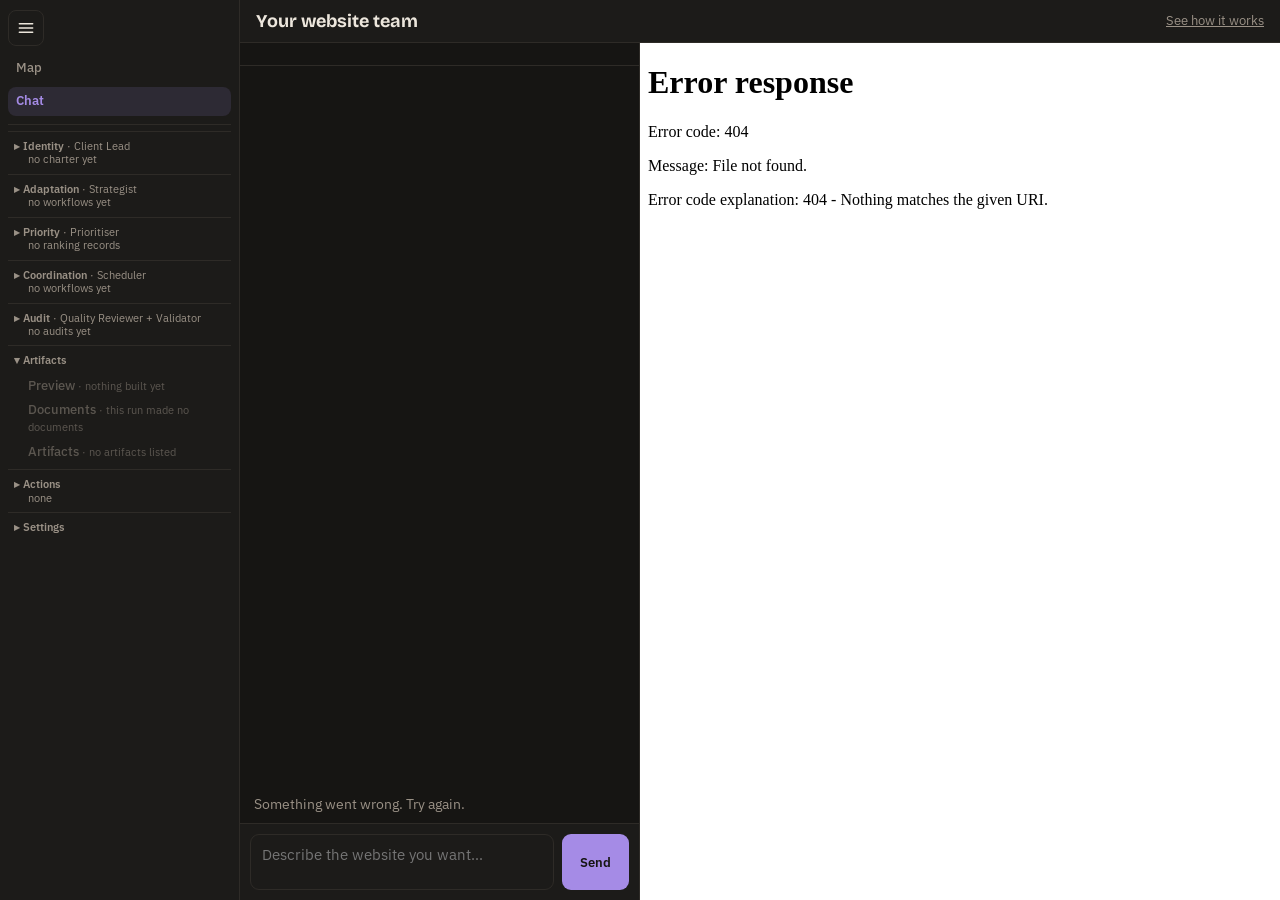
==== commit b529b245: "Map motion: nodes on springs to their slots (d3-force), drag and hover, spring-in on view changes, i" ====
--- a/j2_ui.html
+++ b/j2_ui.html
@@ -200,7 +200,7 @@
 .consvg .cbadge{fill:var(--badgefill);stroke:var(--fix);stroke-dasharray:3 2}.consvg .cdoc{fill:var(--docfill);stroke:var(--doc);stroke-width:1.6;stroke-linejoin:round}.consvg .chit{fill:transparent}
 .consvg .cnode{cursor:pointer;transition:opacity .35s}.consvg .cnode:focus{outline:none}.consvg .cnode:focus-visible .chit{stroke:var(--accent);stroke-width:1.5}
 .consvg .chalo{fill:none;stroke:var(--eat);stroke-width:2;opacity:0}.consvg .eat .chalo{opacity:1;animation:cpulse 1.6s ease-in-out infinite}.consvg .eat .cdoc{stroke:var(--eat);stroke-width:2.5;fill:var(--eatfill)}.consvg .eat text{fill:var(--eattext)!important;font-weight:700}
-@keyframes cpulse{50%{opacity:.35}}.consvg.focusing .far{opacity:.1}.consvg.focusing .cline:not(.lit){opacity:.06}.consvg.cmoving .clines{opacity:0}
+@keyframes cpulse{50%{opacity:.35}}.consvg.focusing .far{opacity:.1}.consvg.focusing .cline:not(.lit){opacity:.06}
 @media (prefers-reduced-motion:reduce){.consvg .cline,.consvg .eat .chalo{animation:none}}
 .consvg.quiet .ctext{opacity:0}.consvg.quiet .cnode:hover .ctext,.consvg.quiet .cnode:focus-visible .ctext,.consvg.quiet.focusing .lit .ctext{opacity:1}
 .conspanel{position:absolute;right:12px;top:12px;width:270px;max-height:calc(100% - 24px);overflow:auto;box-sizing:border-box;background:color-mix(in srgb,var(--panel) 93%,transparent);border:1px solid var(--line);border-radius:10px;padding:10px 12px;font-size:13px;color:var(--ink)}
@@ -209,7 +209,7 @@
 .clegend{display:flex;flex-wrap:wrap;gap:4px 14px;color:var(--muted);font-size:12.5px;margin-top:8px}.clegend .ck{margin-right:-10px}.clegend .sun{color:var(--warm1)}.clegend .sec{color:var(--sec)}.clegend .wf{color:var(--bld)}.clegend .fix{color:var(--fix)}.clegend .doc{color:var(--doc)}
 .treesvg .tedge.hot.fin{stroke:var(--flowin);opacity:.95}.treesvg .tedge.hot.fout{stroke:var(--flowout);opacity:.95}
 .treesvg .tflow{pointer-events:none}.treesvg .tflow.fin,.treesvg .tarr.fin{fill:var(--flowin)}.treesvg .tflow.fout,.treesvg .tarr.fout{fill:var(--flowout)}
-.treesvg .tpill .tdot{filter:drop-shadow(0 0 6px color-mix(in srgb,var(--warm1) 45%,transparent))}.treesvg .tedges{transition:opacity .25s}.treesvg.tmoving .tedges{opacity:0}
+.treesvg .tpill .tdot{filter:drop-shadow(0 0 6px color-mix(in srgb,var(--warm1) 45%,transparent))}.treesvg .tedges{transition:opacity .25s}
 .treesvg .fedge{stroke-width:1.4}.treesvg .fedge.readby{stroke-dasharray:4 3}
 
 @media (prefers-reduced-motion: reduce){.treesvg .tnode,.treesvg .tedge{transition:none}}
@@ -297,6 +297,12 @@
 .artshots{display:grid;grid-template-columns:repeat(auto-fill,minmax(150px,1fr));gap:10px;padding:0 14px 14px}.artshot{border:1px solid var(--line);border-radius:8px;padding:8px;font-size:12px;color:var(--muted);background:var(--panel2);text-align:left}
 .artshot img{display:block;width:100%;height:80px;object-fit:cover;object-position:top;border-radius:5px;margin-bottom:6px;background:var(--node)}.artshot[aria-expanded="true"]{border-color:var(--accent)}
 .runset .appear{display:flex;flex-direction:column;gap:4px;font-size:13px;color:var(--muted)}
+/* idle drift (Motion): a pixel or so, each node on its own phase; the spring keeps the slot */
+@keyframes mdrift{0%,100%{translate:0 0}33%{translate:1px -.6px}66%{translate:-.7px .8px}}
+.treesvg .tnodes>.tnode,.consvg .cnodes>.cnode,.mapsvg .mapnode{animation:mdrift 9s ease-in-out infinite}.treesvg .tnodes>.tnode:nth-child(3n+1),.consvg .cnodes>.cnode:nth-child(3n+1),.mapsvg .mapnode:nth-child(3n+1){animation-delay:-3s}
+.treesvg .tnodes>.tnode:nth-child(3n+2),.consvg .cnodes>.cnode:nth-child(3n+2),.mapsvg .mapnode:nth-child(3n+2){animation-delay:-6s}
+.nodrift .tnode,.nodrift .cnode,.nodrift .mapnode{animation:none!important}
+@media (prefers-reduced-motion:reduce){.treesvg .tnodes>.tnode,.consvg .cnodes>.cnode,.mapsvg .mapnode{animation:none}}
 </style>
 <script>/* the viewer's Appearance before the first paint (Run settings sets it): light, dark or system; dark by default */
 try { var tp = localStorage.getItem("j2theme"); document.documentElement.dataset.theme = tp === "light" ? "light" : tp === "system" && matchMedia("(prefers-color-scheme: light)").matches ? "light" : "dark"; } catch (e) { document.documentElement.dataset.theme = "dark"; }</script>
@@ -1890,7 +1896,88 @@
 }
 // Tree view at run time: pan and zoom (d3-zoom), the 300 ms move of a stage to the middle and back, and the clicks. renderMap draws
 // the state in TREE; these only animate between two drawn states and then repaint.
-function paintMap(){ paint($("pane-map"), renderMap(MAP)); treeMount(); treeAvoid(); lineMount(); consPlace(); }
+// ---- Motion, every map view (Tree, Line, a team, a sun). Each node is held to its computed slot by a spring: d3-force with a strong forceX / forceY to the slot and a
+// light collision, never a free layout. A drag stretches a node and its lines and a release springs it back; hover pulls its neighbours in a little and eases the rest
+// away; a new view or focus springs each node in from where it stood, with a small overshoot; at rest the nodes drift by about a pixel (CSS). When the spring settles
+// every node is put exactly on its slot, so the resting picture is the static layout. Reduced motion: no drift, no overshoot, every node lands at once.
+const MOTION = {k: 0.18, decay: 0.4, near: 6, away: 3, frames: []},      // spring and friction: about 5% overshoot, settled in about 30 frames
+  MVIEWS = [{svg: "treesvg", node: ".tnodes > .tnode", edge: ".tedge", abs: true, cls: "tmoving"}, {svg: "consvg", node: ".cnodes > .cnode", edge: ".cline", abs: true, cls: "cmoving"},
+    {svg: "mapsvg", node: ".mapnode", edge: ".mapedge, .mapln", abs: false, cls: "mmoving"}];
+function motionPath(d){      // a path's points (absolute commands), each as the token positions of its x and y (-1 for the one H or V leaves alone)
+  const t = String(d || "").match(/[A-Za-z]|-?\d*\.?\d+(?:e-?\d+)?/g) || [], pts = []; let c = "", n = 0;
+  t.forEach((x, i) => { if (/^[A-Za-z]$/.test(x)){ c = x.toUpperCase(); n = 0; return; } const per = c === "A" ? 7 : c === "H" || c === "V" ? 1 : 2, j = n++ % per;
+    if (c === "H") pts.push([i, -1]); else if (c === "V") pts.push([-1, i]); else if (c === "A" ? j === 5 : j === 0) pts.push([i, i + 1]); });
+  return {t, pts};
+}
+const motionD = (P, a, b) => { const t = P.t.slice(), m = P.pts.length - 1;      // the path with its start moved by a, its end by b and every point between by its share
+  P.pts.forEach(([i, j], q) => { const u = m > 0 ? q / m : 0; if (i >= 0) t[i] = tRd(+t[i] + a[0] + (b[0] - a[0]) * u); if (j >= 0) t[j] = tRd(+t[j] + a[1] + (b[1] - a[1]) * u); });
+  return t.join(" ").replace(/ ?([A-Za-z]) ?/g, "$1"); };
+function motionOf(svg){
+  if (svg.__m) return svg.__m; const v = MVIEWS.find(x => svg.classList.contains(x.svg)); if (!v || typeof d3 === "undefined" || !d3.forceSimulation || !svg.getClientRects().length) return null;
+  const nodes = [...svg.querySelectorAll(v.node)].map(el => { const s = v.svg === "treesvg" ? [+el.dataset.ax, +el.dataset.ay] : v.abs ? [+el.dataset.x, +el.dataset.y] : (b => [b.x + b.width / 2, b.y + b.height / 2])(el.getBBox());      // the slot (a Line node: its middle)
+    return {el, id: el.dataset.cid || el.dataset.id, sx: s[0], sy: s[1], x: s[0], y: s[1], tx: s[0], ty: s[1]}; });
+  const by = Object.fromEntries(nodes.map(n => [n.id, n])), nb = {};
+  const edges = [...svg.querySelectorAll(v.edge)].filter(e => by[e.dataset.from] || by[e.dataset.to]).map(e => { [[e.dataset.from, e.dataset.to], [e.dataset.to, e.dataset.from]].forEach(([a, b]) => { (nb[a] = nb[a] || new Set()).add(b); });
+    return {el: e, d0: e.getAttribute("d"), P: motionPath(e.getAttribute("d")), a: by[e.dataset.from], b: by[e.dataset.to]}; });
+  const sim = d3.forceSimulation(nodes).alphaDecay(0).velocityDecay(MOTION.decay).force("x", d3.forceX(n => n.tx).strength(MOTION.k)).force("y", d3.forceY(n => n.ty).strength(MOTION.k))
+    .force("c", d3.forceCollide(6).strength(0.1)).stop();
+  const M = svg.__m = {svg, v, nodes, by, nb, edges, sim, ticks: 0};
+  nodes.forEach(n => d3.select(n.el).call(d3.drag().clickDistance(4).subject(() => ({x: n.x, y: n.y}))      // a drag stretches the node and its lines; let go, it springs back
+    .on("start", () => { n.fx = n.x; n.fy = n.y; }).on("drag", e => { n.fx = e.x; n.fy = e.y; motionGo(M); }).on("end", () => { n.fx = n.fy = null; motionGo(M); })));
+  return M;
+}
+function motionDraw(M){
+  M.nodes.forEach(n => { const x = tRd(n.x), y = tRd(n.y);
+    if (M.v.abs) n.el.setAttribute("transform", `translate(${x},${y})`); else if (x === tRd(n.sx) && y === tRd(n.sy)) n.el.removeAttribute("transform"); else n.el.setAttribute("transform", `translate(${tRd(n.x - n.sx)},${tRd(n.y - n.sy)})`); });
+  M.edges.forEach(e => { const o = q => q ? [q.x - q.sx, q.y - q.sy] : [0, 0], a = o(e.a), b = o(e.b); e.el.setAttribute("d", Math.max(...a.map(Math.abs), ...b.map(Math.abs)) < 0.05 ? e.d0 : motionD(e.P, a, b)); });
+}
+function motionTick(M){      // one frame: the spring steps, the nodes and their lines are drawn; the frame's own time is kept (MOTION.frames)
+  const t0 = performance.now(); M.ticks++; M.sim.tick(); motionDraw(M);
+  M.nodes.forEach(n => { n.still = Math.hypot(n.vx, n.vy) < 0.05 ? (n.still || 0) + 1 : 0; });      // still for five frames (not the top of a swing): then exactly on the slots
+  if (M.nodes.every(n => n.fx == null && (Math.hypot(n.x - n.tx, n.y - n.ty) < 0.5 && n.still > 0 || n.still >= 5)) || M.ticks > 400) motionRest(M);
+  MOTION.frames.push(performance.now() - t0); if (MOTION.frames.length > 600) MOTION.frames.shift();
+}
+function motionLoop(M){      // the frames: on the display's own beat, or every 20 ms where a tab draws none
+  if (M.loop) return; M.loop = true;
+  const next = () => { let ran = false; const go = () => { if (ran || !M.loop) return; ran = true; if (!M.svg.isConnected) { M.loop = false; return; } motionTick(M); if (M.loop) next(); };
+    requestAnimationFrame(go); setTimeout(go, 20); };
+  next();
+}
+function motionRest(M){      // settled: every node exactly on its target (its slot, unless a hover holds it), the drawing as laid out
+  M.loop = false; M.nodes.forEach(n => { n.x = n.fx != null ? n.fx : n.tx; n.y = n.fy != null ? n.fy : n.ty; n.vx = n.vy = 0; }); motionDraw(M);
+  M.svg.classList.remove(M.v.cls); M.svg.dataset.settled = "1"; if (M.v.svg === "treesvg") TREE.moving = false;
+}
+function motionGo(M){
+  M.ticks = 0; M.svg.dataset.settled = "0";
+  if (treeReduce()) return motionRest(M);      // reduced motion: at once
+  M.svg.classList.add(M.v.cls); if (M.v.svg === "treesvg") TREE.moving = true; M.sim.alpha(1); M.sim.force("x").x(n => n.tx); M.sim.force("y").y(n => n.ty); motionLoop(M);      // (forceX keeps its targets until told again)
+}
+function motionFrom(svg, prev, from){      // a new view or focus: each node springs in from where it stood, a new one from the node clicked (or out from the middle)
+  const M = svg && motionOf(svg); if (!M) return; prev = prev || {};
+  const o = prev[from] || null, mx = M.nodes.reduce((s, n) => s + n.sx, 0) / Math.max(1, M.nodes.length), my = M.nodes.reduce((s, n) => s + n.sy, 0) / Math.max(1, M.nodes.length);
+  if (!treeReduce()) M.nodes.forEach(n => { const p = prev[n.id] || prev[String(n.id).replace(/^wf:/, "")] || o || [mx + (n.sx - mx) * 0.85, my + (n.sy - my) * 0.85]; n.x = p[0]; n.y = p[1]; });
+  motionGo(M);
+}
+function motionHover(svg, id){      // its neighbours lean in, the rest ease away; "" lets them all go back
+  const M = svg && motionOf(svg); if (!M || treeReduce()) return; const h = M.by[id], near = (h && M.nb[id]) || new Set();
+  M.nodes.forEach(n => { n.tx = n.sx; n.ty = n.sy; if (!h || n === h) return; const dx = h.sx - n.sx, dy = h.sy - n.sy, d = Math.hypot(dx, dy) || 1, f = near.has(n.id) ? MOTION.near : -MOTION.away;
+    n.tx = n.sx + dx / d * f; n.ty = n.sy + dy / d * f; });
+  motionGo(M);
+}
+function motionHoverEvt(e, on){ if (!/^mouse/.test(e.type)) return; const g = e.target.closest && e.target.closest(".tnodes > .tnode, .cnodes > .cnode, .mapnode"); if (!g) return;
+  if (!on && e.relatedTarget && g.contains(e.relatedTarget)) return; motionHover(g.ownerSVGElement, on ? g.dataset.cid || g.dataset.id : ""); }
+function motionMount(){ $("pane-map").querySelectorAll && $("pane-map").querySelectorAll(".treesvg, .consvg, .mapsvg").forEach(motionOf); }
+function motionInertia(zoom, svg){      // a pan keeps going after the pointer lets go, slowing to a stop (not with reduced motion)
+  let last = null, vel = [0, 0];
+  zoom.on("start.inertia", e => { if (!e.sourceEvent) return; svg.__coast = (svg.__coast || 0) + 1; last = null; vel = [0, 0]; })
+    .on("zoom.inertia", e => { const s = e.sourceEvent; if (!s || !/move/.test(s.type)) return; const t = performance.now(); if (last){ const dt = Math.max(1, t - last.t); vel = [(e.transform.x - last.x) / dt, (e.transform.y - last.y) / dt]; } last = {x: e.transform.x, y: e.transform.y, t}; })
+    .on("end.inertia", e => { if (!e.sourceEvent || treeReduce() || !last || performance.now() - last.t > 80 || Math.hypot(...vel) < 0.05) return;
+      const id = ++svg.__coast; let [vx, vy] = vel, t = performance.now();
+      const step = now => { if (svg.__coast !== id || !svg.isConnected) return; const dt = Math.max(1, now - t), k = d3.zoomTransform(svg).k; t = now; const f = Math.pow(0.94, dt / 16); vx *= f; vy *= f;
+        if (Math.hypot(vx, vy) < 0.01) return; zoom.translateBy(d3.select(svg), vx * dt / k, vy * dt / k); requestAnimationFrame(step); };
+      requestAnimationFrame(step); });
+}
+function paintMap(){ paint($("pane-map"), renderMap(MAP)); treeMount(); treeAvoid(); lineMount(); consPlace(); motionMount(); }
 // Line view: the same pan and zoom as the Tree, in screen pixels (the viewBox is the card's size, so the labels stay vector and crisp). Fit scales the drawing's
 // content box to the card with a margin; when that would make a label smaller than 11px, it holds 11px and the side that overflows pans instead. Zoom is 0.25x to 4x of the fit.
 const LINE = {zoom: {}}, LINEM = 12, LINEMIN = 11, LINEBOT = 44,      // LINEBOT: the legend chip sits in the bottom-left corner; the fit leaves its strip clear
@@ -1898,10 +1985,10 @@
 const lineSvgs = () => [...$("pane-map").querySelectorAll(".mapsvgwrap[data-view=line] .mapsvg, .consvg")];      // a constellation pans and zooms as the Line view
 function lineFitOf(svg){
   const g = svg.querySelector(".lview"), cw = svg.clientWidth, ch = svg.clientHeight, M = LINEM, tf = g.getAttribute("transform");
-  g.removeAttribute("transform"); let b = (g.querySelector(".cnodes") || g).getBBox();      // a solar system: its nodes, not its sky      // text metrics shift a fraction of a pixel with the scale: always measure at 1
+  g.removeAttribute("transform"); svg.classList.add("nodrift"); let b = (g.querySelector(".cnodes") || g).getBBox();      // a solar system: its nodes, not its sky; measured without the drift      // text metrics shift a fraction of a pixel with the scale: always measure at 1
   const lit = svg.classList.contains("focusing") ? [...g.querySelectorAll(".cnode.lit, .cline.lit")].map(x => x.getBBox()) : [];      // a constellation's focus: fit what it lights
   if (lit.length){ const x0 = Math.min(...lit.map(r => r.x)), y0 = Math.min(...lit.map(r => r.y)); b = {x: x0, y: y0, width: Math.max(...lit.map(r => r.x + r.width)) - x0, height: Math.max(...lit.map(r => r.y + r.height)) - y0}; }
-  if (tf) g.setAttribute("transform", tf);
+  if (tf) g.setAttribute("transform", tf); svg.classList.remove("nodrift");
   const f = Math.min(...[...g.querySelectorAll("text")].map(t => parseFloat(getComputedStyle(t).fontSize)).filter(x => x > 0), 12);
   const bot = svg.classList.contains("consvg") ? M : LINEBOT, kw = (cw - 2 * M) / b.width, kc = Math.min(kw, (ch - M - bot) / b.height), kmin = LINEMIN / f, all = kc >= kmin, k = all ? kc : Math.max(kw, kmin);      // never under 11px: the side that overflows pans
   const ox = b.width * k > cw - 2 * M, oy = b.height * k > ch - M - bot;
@@ -1919,7 +2006,7 @@
   const fit = svg.__fit = lineFitOf(svg); svg.dataset.fit = fit.all ? "all" : "pan"; svg.dataset.fontpx = Math.round(fit.k * fit.f * 100) / 100;
   if (!svg.__zoom_b){
     svg.__zoom_b = d3.zoom().scaleExtent([0.25, 4]).clickDistance(4).on("zoom", e => { LINE.zoom[key] = {k: e.transform.k, x: e.transform.x, y: e.transform.y, size: svg.__size}; lineShow(svg, e.transform); });
-    d3.select(svg).call(svg.__zoom_b).on("dblclick.zoom", null);
+    motionInertia(svg.__zoom_b, svg); d3.select(svg).call(svg.__zoom_b).on("dblclick.zoom", null);
   }
   svg.__zoom_b.scaleExtent([0.25 * fit.k, 4 * fit.k]);
   const z = LINE.zoom[key], t = !refit && z && z.size === size ? z : fit;
@@ -1940,7 +2027,7 @@
   const svg = treeSvg(); if (!svg || svg.__zoom_on || typeof d3 === "undefined" || !d3.zoom) return; svg.__zoom_on = true;
   const view = svg.querySelector(".tview");
   const zoom = d3.zoom().scaleExtent([0.25, 4]).clickDistance(4).on("zoom", e => { view.setAttribute("transform", e.transform.toString()); if (svg === treeSvg()) TREE.zoom = {k: e.transform.k, x: e.transform.x, y: e.transform.y}; });
-  svg.__zoom_b = zoom; const s = d3.select(svg).call(zoom).on("dblclick.zoom", null);
+  svg.__zoom_b = zoom; motionInertia(zoom, svg); const s = d3.select(svg).call(zoom).on("dblclick.zoom", null);
   if (TREE.zoom) s.property("__zoom", d3.zoomIdentity.translate(TREE.zoom.x, TREE.zoom.y).scale(TREE.zoom.k));      // keep the pan and zoom across a repaint, without an event
   else { const t = treeFloor(svg); if (t.k !== 1){ s.property("__zoom", t); view.setAttribute("transform", t.toString()); TREE.zoom = {k: t.k, x: t.x, y: t.y}; } }
 }
@@ -1995,29 +2082,14 @@
 function treeGo(fn, key){
   const svg = treeSvg(), prev = svg && svg.querySelector("[data-k]") ? treeSpots(svg) : null;
   fn(); MAPPIN = ""; TREE.zoom = null; delete TREE.before; paintMap();
-  if (prev && !treeReduce()) treeGlide(prev, key);
+  if (prev) motionFrom(treeSvg(), Object.fromEntries(Object.entries(prev.pos).map(([k, p]) => [k, [p.x, p.y]])), key);
   const s2 = treeSvg(), n = s2 && key && [...s2.querySelectorAll("[data-k]")].find(x => x.dataset.k === key); if (n && n.focus) n.focus();
 }
 const treeFocusTeam = id => treeGo(() => { TREE.focus = id; }, id || TREE.focus);      // a team in the Tree ("": back to the Tree)
 const treeOpen = id => consGo([{id, kind: "team"}]);      // the open team: its own solar system (Back returns to the team focused in the Tree)
-function treeGlide(prev, key){
-  const svg = treeSvg(); if (!svg) return;
-  const els = [...svg.querySelectorAll("[data-k]")], vb = [+svg.dataset.w, +svg.dataset.h];
-  const at = el => ({x: +el.dataset.ax, y: +el.dataset.ay}), origin = prev.pos[key] || {x: prev.vb[0] / 2, y: prev.vb[1] / 2};
-  const put = (el, p) => el.setAttribute("transform", `translate(${tRd(p.x)},${tRd(p.y)})`), id = TREE.glide = (TREE.glide || 0) + 1;
-  const from = els.map(el => prev.pos[el.dataset.k] || origin), fresh = els.map(el => !prev.pos[el.dataset.k]);
-  const live = () => TREE.glide === id && svg === treeSvg(), ease = typeof d3 !== "undefined" && d3.easeCubicInOut ? d3.easeCubicInOut : t => t, t0 = performance.now();
-  svg.classList.add("tmoving"); TREE.moving = true; svg.setAttribute("viewBox", `0 0 ${prev.vb[0]} ${prev.vb[1]}`); els.forEach((el, i) => { put(el, from[i]); if (fresh[i]) el.style.opacity = 0; });
-  let over = false; const end = () => { if (over) return; over = true; if (live()){ els.forEach(el => { put(el, at(el)); el.style.opacity = ""; }); svg.setAttribute("viewBox", `0 0 ${vb[0]} ${vb[1]}`); svg.classList.remove("tmoving"); TREE.moving = false; } };
-  setTimeout(end, 450);      // a tab that draws no frames still lands on the end state
-  const frame = now => { if (over) return; if (!live()){ over = true; return; } const t = Math.max(0, Math.min(1, (now - t0) / 300)), e = ease(t), m = (a, b) => a + (b - a) * e;
-    els.forEach((el, i) => { const q = at(el); put(el, {x: m(from[i].x, q.x), y: m(from[i].y, q.y)}); if (fresh[i]) el.style.opacity = e; });
-    svg.setAttribute("viewBox", `0 0 ${tRd(m(prev.vb[0], vb[0]))} ${tRd(m(prev.vb[1], vb[1]))}`); if (t < 1) requestAnimationFrame(frame); else end(); };
-  requestAnimationFrame(frame);
-}
 // one entry for a click or Enter on the tree: true when the tree handled it
 function treeClick(e){
-  const v = e.target.closest("[data-mapview]"); if (v){ MAPVIEW = v.dataset.mapview; try { localStorage.setItem("j2mapview", MAPVIEW); } catch (x) {} paintMap(); return true; }
+  const v = e.target.closest("[data-mapview]"); if (v){ MAPVIEW = v.dataset.mapview; try { localStorage.setItem("j2mapview", MAPVIEW); } catch (x) {} paintMap(); $("pane-map").querySelectorAll(".treesvg, .mapsvg").forEach(x => motionFrom(x, null, null)); return true; }      // the view springs open
   if (e.target.closest("[data-treefit]")){ treeFit(); return true; }
   if (e.target.closest("[data-linefit]")){ lineFit(); return true; }
   const lz = e.target.closest("[data-linezoom]"); if (lz){ lineZoomBy(+lz.dataset.linezoom); return true; }
@@ -2809,21 +2881,9 @@
 // moving about: every step glides from where each node stood (a new one grows out of the node that was clicked), the view with it; Esc steps back one
 function consSpots(){ const s = $("pane-map").querySelector && $("pane-map").querySelector(".consvg"); if (!s) return null; const pos = {};
   s.querySelectorAll(".cnode[data-cid]").forEach(g => { const k = g.dataset.cid.replace(/^wf:/, ""); if (!pos[k]) pos[k] = [+g.dataset.x, +g.dataset.y]; }); return {pos, tf: s.querySelector(".lview").getAttribute("transform") || ""}; }
-function consGlide(prev, from){
-  const s = $("pane-map").querySelector(".consvg"); if (!prev || !s || treeReduce()) return;
-  const v = s.querySelector(".lview"), num = x => (/translate\(([-\d.e]+),([-\d.e]+)\) scale\(([-\d.e]+)\)/.exec(x || "") || []).slice(1).map(Number), a = num(prev.tf), b = num(v.getAttribute("transform"));
-  const o = prev.pos[from] || [0, 0], go = [...s.querySelectorAll(".cnode[data-cid]")].map(g => { const k = g.dataset.cid.replace(/^wf:/, ""); return [g, prev.pos[k] || o, [+g.dataset.x, +g.dataset.y], !prev.pos[k]]; });
-  const ease = typeof d3 !== "undefined" && d3.easeCubicInOut ? d3.easeCubicInOut : u => u, id = CONS.glide = (CONS.glide || 0) + 1, t0 = performance.now();
-  const put = u => { const e = ease(u), m = (p, q) => tRd(p + (q - p) * e); go.forEach(([g, p, q, fresh]) => { g.setAttribute("transform", `translate(${m(p[0], q[0])},${m(p[1], q[1])})`); if (fresh) g.style.opacity = e; });
-    if (a.length === 3 && b.length === 3) v.setAttribute("transform", `translate(${m(a[0], b[0])},${m(a[1], b[1])}) scale(${Math.round((a[2] + (b[2] - a[2]) * e) * 1e4) / 1e4})`); };
-  const end = () => { if (CONS.glide !== id) return; CONS.glide++; put(1); go.forEach(([g]) => { g.style.opacity = ""; }); s.classList.remove("cmoving"); };
-  s.classList.add("cmoving"); put(0);
-  const frame = now => { if (CONS.glide !== id) return; const u = Math.min(1, (now - t0) / 300); put(u); if (u < 1) requestAnimationFrame(frame); else end(); };
-  requestAnimationFrame(frame); setTimeout(end, 450);      // a tab that draws no frames still lands
-}
 function consGo(path, focus, from){      // set the walk (its last step is the sun) and glide there
   const prev = consSpots(), p = path[path.length - 1];
-  Object.assign(CONS, {path, id: p ? p.id : "", kind: p ? p.kind : "art", focus: focus || "", fan: {}, grp: {}}); MAPPIN = ""; paintMap(); if (p) consGlide(prev, from);
+  Object.assign(CONS, {path, id: p ? p.id : "", kind: p ? p.kind : "art", focus: focus || "", fan: {}, grp: {}}); MAPPIN = ""; paintMap(); if (p) motionFrom($("pane-map").querySelector(".consvg"), prev && prev.pos, from);
 }
 const consOpen = id => consGo([{id, kind: "art"}]);
 const consBack = () => consGo([]);      // Back: to the Map
@@ -2854,7 +2914,7 @@
   const el = id && $("pane-map").querySelectorAll && [...$("pane-map").querySelectorAll(`.mapnode[data-id="${CSS.escape(id)}"]`)].find(x => x.getClientRects().length); if (el && el.focus) el.focus();
   const pn = id && $("pane-map").querySelector && $("pane-map").querySelector(".mappanel"); if (pn && pn.scrollIntoView) pn.scrollIntoView({block: "nearest"});      // the panel opens below the Map: bring it into view
 }
-const mapHover = (e, on) => { if (treeHover(e, on)) return; const g = mapNode(e), svg = mapSvg(); if (!g || !svg) return; if (on) svg.dataset.hover = g.dataset.id; else delete svg.dataset.hover;
+const mapHover = (e, on) => { motionHoverEvt(e, on); if (treeHover(e, on)) return; const g = mapNode(e), svg = mapSvg(); if (!g || !svg) return; if (on) svg.dataset.hover = g.dataset.id; else delete svg.dataset.hover;
   $("pane-map").querySelectorAll(".mapsvg").forEach(x => mapLight(x, on ? g.dataset.id : MAPPIN)); };      // the wide and the narrow drawing stay in step
 $("pane-map").addEventListener("mouseover", e => mapHover(e, true)); $("pane-map").addEventListener("mouseout", e => mapHover(e, false));
 $("pane-map").addEventListener("focusin", e => mapHover(e, true)); $("pane-map").addEventListener("focusout", e => mapHover(e, false));
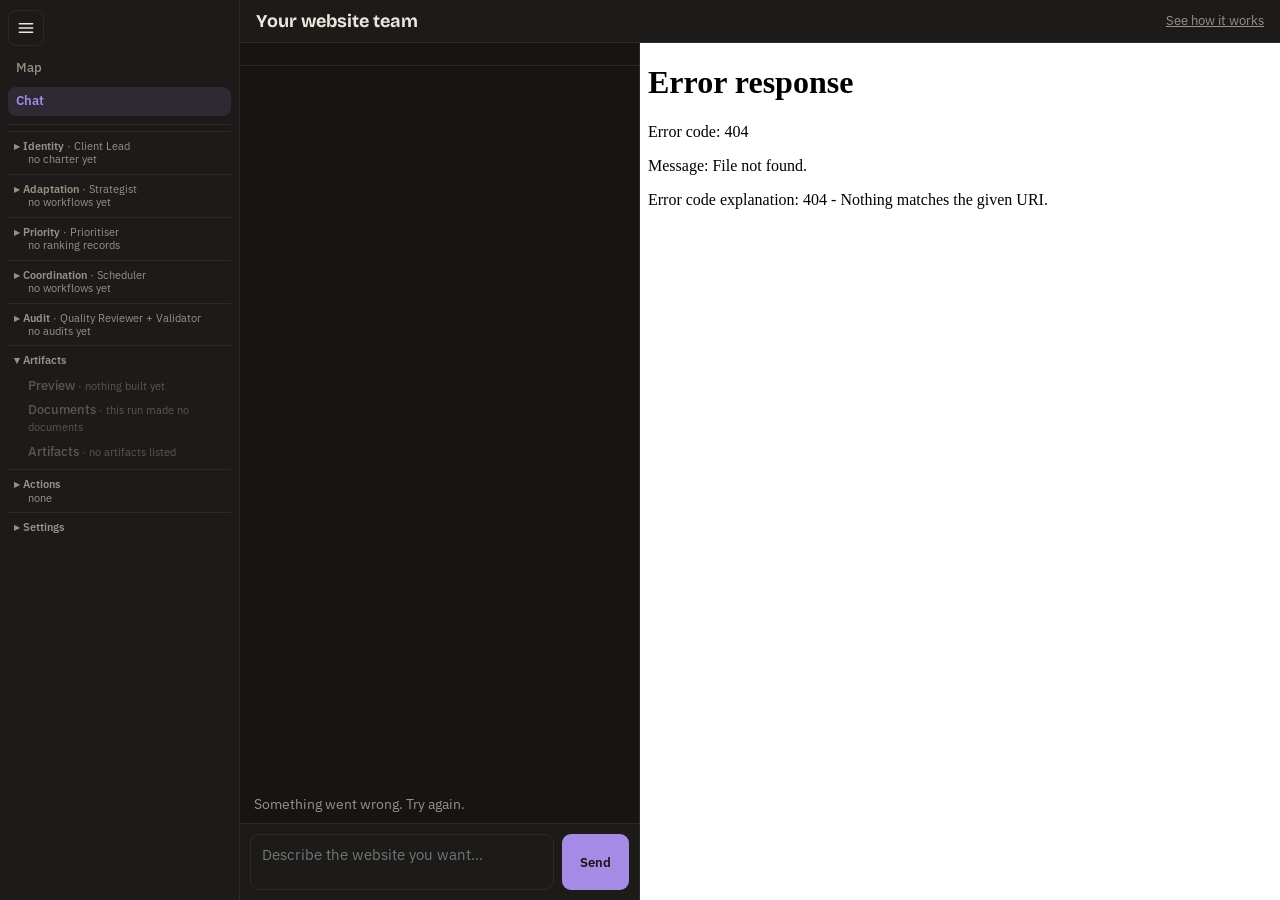
==== commit 492e2df8: "Map polish and draggable nodes: one edge style (cubic, arrowheads, kind colours) routed round nodes " ====
--- a/j2_ui.html
+++ b/j2_ui.html
@@ -17,7 +17,7 @@
   --wf0:#e0a458;--wf1:#e08c72;--wf2:#9fc08a;--wf3:#c9a2e0;--wf4:#c9a96e;--wf5:#e6c36a;
   --flowin:#e6c36a;--flowout:#c4a6ee;--team:var(--warm1);--art:var(--warm3);--deliv:var(--warm2);
   --paper:#fff;--paperink:#111;--hit:#5a4520;--hitink:#ece6dc;--shadow:rgb(0 0 0 / .45);--scrim:rgb(0 0 0 / .45);--codebg:#11100e;--hlt:#e6c36a;--hls:#9fc08a;--hlc:#8a8174;
-  --mapbg:#191714;
+  --mapbg:#191714;--e-reads:#8fa8c8;--e-makes:var(--warm1);--e-fix:var(--warm2);
   --sky0:#24201b;--sky1:#100f0d;--skyink:#141310;--star:#f3e6c8;--orbit:#c9a96e;--spoke:#8a7a5c;--sun:#ffe3a8;--suntext:#ffe3a8;
   --sec:#b49be8;--sectext:#d6ccf5;--bld:#9fc08a;--bldcore:#eef7e6;--fix:#d9785f;--fixcore:#f0b39f;
   --doc:#c9a96e;--docfill:#2a2520;--eat:#f2b968;--eatfill:#3d2d16;--eattext:#ffd9a0;--badgefill:#2a2015;
@@ -30,7 +30,7 @@
   --wf0:#96571a;--wf1:#a8432c;--wf2:#456e33;--wf3:#8a4a9c;--wf4:#7d6230;--wf5:#7a5d0c;
   --flowin:#80590f;--flowout:#6e52c4;
   --hit:#fbe3b0;--hitink:#2b2620;--shadow:rgb(60 40 20 / .18);--scrim:rgb(40 30 20 / .3);--codebg:#f2ece3;--hlt:#80590f;--hls:#456e33;--hlc:#6b6155;
-  --mapbg:#fbf8f3;
+  --mapbg:#fbf8f3;--e-reads:#4d6a8f;
   --sky0:#fdf9f2;--sky1:#efe6d8;--skyink:#f8f3ea;--star:#7d6230;--orbit:#7d6230;--spoke:#8a7b62;--sun:#d9922f;--suntext:#7a4a10;
   --sec:#6e52c4;--sectext:#5a3fb0;--bld:#456e33;--bldcore:#456e33;--fix:#a8432c;--fixcore:#a8432c;
   --doc:#7d6230;--docfill:#fbf3e4;--eat:#b86a12;--eatfill:#fbe3b0;--eattext:#7a4510;--badgefill:#fbf0dc}
@@ -180,9 +180,9 @@
 .treebox{container-type:inline-size}.treepanel{position:absolute;top:44px;right:10px;width:300px;max-height:calc(100% - 56px);overflow:auto;box-sizing:border-box;margin:0;z-index:5;box-shadow:0 8px 28px var(--shadow)}      /* inside the map card, over its right side */
 @container (max-width:640px){.treepanel{position:static;width:auto;max-height:none;margin-top:8px;box-shadow:none}}
 .treesvg .thide .tlab,.treesvg .thide .tsub{display:none}
-.treesvg{display:block;width:100%;height:clamp(440px,64vh,760px);background:var(--mapbg);border:1px solid var(--line);border-radius:12px;cursor:grab;touch-action:none;font:12px system-ui,sans-serif;user-select:none}.treesvg:active{cursor:grabbing}
+.treesvg{display:block;width:100%;height:clamp(440px,64vh,760px);background:var(--mapdots),radial-gradient(circle at 50% 45%,var(--sky0) 0%,var(--sky1) 75%);border:1px solid var(--line);border-radius:12px;cursor:grab;touch-action:none;font:12px system-ui,sans-serif;user-select:none}.treesvg:active{cursor:grabbing}
 .treesvg .tedge{fill:none;stroke:var(--edge);stroke-width:1.4;transition:opacity .3s}.treesvg .tedge.back{stroke-dasharray:3 3}.treesvg .tedge.hot{opacity:.95;stroke:var(--ink);stroke-width:1.8}
-.treesvg .tnode{cursor:pointer;transition:opacity .3s}.treesvg .tdim{opacity:.2}.treesvg .tlab{fill:var(--ink);font-size:13px;paint-order:stroke;stroke:var(--mapbg);stroke-width:6px;stroke-linejoin:round}.treesvg .tsub{fill:var(--muted);font-size:11px;paint-order:stroke;stroke:var(--mapbg);stroke-width:6px;stroke-linejoin:round}.treesvg .tglyph{fill:var(--muted)}.treesvg .tstage .tglyph,.treesvg .twf .tglyph{fill:var(--team)}.treesvg .tglyphl{fill:none;stroke:var(--muted);stroke-width:1.2}
+.treesvg .tnode{cursor:pointer;transition:opacity .3s}.treesvg .tdim{opacity:.2}.treesvg .tlab{fill:var(--ink);font-size:13px;paint-order:stroke;stroke:var(--skyink);stroke-width:6px;stroke-linejoin:round}.treesvg .tsub{fill:var(--muted);font-size:11px;paint-order:stroke;stroke:var(--skyink);stroke-width:6px;stroke-linejoin:round}.treesvg .tglyph{fill:var(--muted)}.treesvg .tstage .tglyph,.treesvg .twf .tglyph{fill:var(--team)}.treesvg .tglyphl{fill:none;stroke:var(--muted);stroke-width:1.2}
 .treesvg .tnode:hover .tdot,.treesvg .tnode:focus-visible .tdot,.treesvg .tnode.sel .tdot{filter:drop-shadow(0 0 5px color-mix(in srgb,var(--warm1) 60%,transparent))}.treesvg .tnode:focus{outline:none}
 .treesvg .tgone{display:none}
 /* solar system: a sky, faint orbits, a glowing sun; sections purple diamonds, builders sage and fixes terracotta glowing dots, inputs sand documents
@@ -200,7 +200,7 @@
 .consvg .cbadge{fill:var(--badgefill);stroke:var(--fix);stroke-dasharray:3 2}.consvg .cdoc{fill:var(--docfill);stroke:var(--doc);stroke-width:1.6;stroke-linejoin:round}.consvg .chit{fill:transparent}
 .consvg .cnode{cursor:pointer;transition:opacity .35s}.consvg .cnode:focus{outline:none}.consvg .cnode:focus-visible .chit{stroke:var(--accent);stroke-width:1.5}
 .consvg .chalo{fill:none;stroke:var(--eat);stroke-width:2;opacity:0}.consvg .eat .chalo{opacity:1;animation:cpulse 1.6s ease-in-out infinite}.consvg .eat .cdoc{stroke:var(--eat);stroke-width:2.5;fill:var(--eatfill)}.consvg .eat text{fill:var(--eattext)!important;font-weight:700}
-@keyframes cpulse{50%{opacity:.35}}.consvg.focusing .far{opacity:.1}.consvg.focusing .cline:not(.lit){opacity:.06}
+@keyframes cpulse{50%{opacity:.35}}.consvg.focusing .far{opacity:.1}.consvg.focusing .cline:not(.lit){opacity:.25}
 @media (prefers-reduced-motion:reduce){.consvg .cline,.consvg .eat .chalo{animation:none}}
 .consvg.quiet .ctext{opacity:0}.consvg.quiet .cnode:hover .ctext,.consvg.quiet .cnode:focus-visible .ctext,.consvg.quiet.focusing .lit .ctext{opacity:1}
 .conspanel{position:absolute;right:12px;top:12px;width:270px;max-height:calc(100% - 24px);overflow:auto;box-sizing:border-box;background:color-mix(in srgb,var(--panel) 93%,transparent);border:1px solid var(--line);border-radius:10px;padding:10px 12px;font-size:13px;color:var(--ink)}
@@ -213,7 +213,7 @@
 .treesvg .fedge{stroke-width:1.4}.treesvg .fedge.readby{stroke-dasharray:4 3}
 
 @media (prefers-reduced-motion: reduce){.treesvg .tnode,.treesvg .tedge{transition:none}}
-.mapsvg{background:var(--panel);border:1px solid var(--line);border-radius:12px}.mapsvg .rowlab{text-transform:uppercase}.mapsvg .mapnode:focus{outline:none}.mapsvg .mapnode:focus-visible circle:first-of-type{stroke-width:3}
+.mapsvg{background:var(--mapdots),radial-gradient(circle at 50% 45%,var(--sky0) 0%,var(--sky1) 75%);border:1px solid var(--line);border-radius:12px}.mapsvg .rowlab{text-transform:uppercase}.mapsvg .mapnode:focus{outline:none}.mapsvg .mapnode:focus-visible circle:first-of-type{stroke-width:3}
 .mappanel{border:1px solid var(--line);border-radius:12px;padding:10px 14px;margin:10px 0;background:var(--panel)}.mappanelhead{display:flex;justify-content:space-between;gap:10px;align-items:baseline;margin-bottom:4px}.mappanel .sub{color:var(--muted);font-size:13px;margin:2px 0}
 /* ---- Home: Needs you strip, Map, Chat docked right. The rail has Map, Chat and one Internals folder. */
 .needs{margin:var(--gut) var(--gut) 12px;padding:8px 14px;border:1px solid var(--line);border-radius:12px;background:var(--panel);display:flex;flex-wrap:wrap;align-items:center;gap:6px 14px}
@@ -288,6 +288,10 @@
 .sfoot{font-size:12.5px;margin:10px 0 0}
 @media (max-width:700px){.storyflow{display:block;overflow:visible}.sstep{margin:0 0 8px}.sstep+.sstep::before{content:"\2193";left:50%;top:-11px;transform:translateX(-50%)}}
 .seg{display:inline-flex;border:1px solid var(--line);border-radius:8px;overflow:hidden}.seg button{background:none;border:0;color:var(--muted);padding:6px 14px;font:inherit}.seg button[aria-pressed="true"]{background:color-mix(in srgb,var(--vio) 16%,transparent);color:var(--ink);font-weight:600}.seg button:focus-visible{outline:2px solid var(--vio);outline-offset:-2px}
+.treesvg .tnode,.consvg .cnode,.mapsvg .mapnode{-webkit-tap-highlight-color:transparent}
+.mapreset{display:block;margin:8px auto 0;padding:3px 14px;border:1px solid var(--line);border-radius:99px;background:var(--panel);color:var(--muted);font-size:12px}
+.mapreset:not(:disabled):hover,.mapreset:focus-visible{color:var(--ink);border-color:var(--accent)}.mapreset:disabled{opacity:.55;cursor:default}
+.dlhit,.dlhit>td{background:color-mix(in srgb,var(--accent) 14%,transparent)!important}.dlhit{outline:2px solid var(--accent);outline-offset:-2px}
 .artgroup{margin:0 0 16px}#dview .arthead,.arthead{font:600 11px var(--body);letter-spacing:.1em;text-transform:uppercase;color:var(--muted);margin:0 0 8px}.artcard{background:var(--panel);border:1px solid var(--line);border-radius:12px;overflow:hidden}
 .artcard .artrow{display:flex;align-items:center;gap:12px;padding:10px 14px;margin:0;border:0;border-bottom:1px solid var(--line);border-radius:0}.artcard>.artrow:last-child{border-bottom:0}.artdot{width:9px;height:9px;border-radius:2px;flex:none}
 .artwho{min-width:0;display:flex;flex-direction:column}.artby{color:var(--muted);font-size:13px}.artr{margin-left:auto;display:flex;gap:10px;align-items:center;font-size:12.5px;color:var(--muted);white-space:nowrap}
@@ -297,6 +301,15 @@
 .artshots{display:grid;grid-template-columns:repeat(auto-fill,minmax(150px,1fr));gap:10px;padding:0 14px 14px}.artshot{border:1px solid var(--line);border-radius:8px;padding:8px;font-size:12px;color:var(--muted);background:var(--panel2);text-align:left}
 .artshot img{display:block;width:100%;height:80px;object-fit:cover;object-position:top;border-radius:5px;margin-bottom:6px;background:var(--node)}.artshot[aria-expanded="true"]{border-color:var(--accent)}
 .runset .appear{display:flex;flex-direction:column;gap:4px;font-size:13px;color:var(--muted)}
+/* the maps' sky (every view, as the sun's): a warm radial gradient and faint scattered dots, from the theme's tokens */
+:root{--mapdots:radial-gradient(circle at 13px 17px,color-mix(in srgb,var(--star) 22%,transparent) .8px,transparent 1.3px) 0 0/53px 47px,radial-gradient(circle at 31px 7px,color-mix(in srgb,var(--star) 16%,transparent) .6px,transparent 1.1px) 0 0/71px 61px}
+/* edges, every map view: one style (edgeMount draws them): a soft 1.4px curve with a gradient from source to target and a rounded arrowhead at the target;
+   reads blue, makes amber, fixes terracotta, a read-back loop dashed; 2.4px at full strength on hover or focus while the others fade to a quarter */
+svg path[data-edge]{fill:none;stroke-width:1.4px!important;stroke-linecap:round;stroke-dasharray:none!important;animation:none!important;transition:opacity .25s,stroke-width .25s}
+svg path[data-edge].loop{stroke-dasharray:4 4!important}
+svg.ehot path[data-edge]:not(.hot),svg path[data-edge].dim{opacity:.25!important}
+svg path[data-edge].hot,svg.focusing path[data-edge].lit{opacity:1!important;stroke-width:2.4px!important}
+.earr{stroke-width:1;stroke-linejoin:round}.earr.e-reads{fill:var(--e-reads);stroke:var(--e-reads)}.earr.e-makes{fill:var(--e-makes);stroke:var(--e-makes)}.earr.e-fix{fill:var(--e-fix);stroke:var(--e-fix)}
 /* idle drift (Motion): a pixel or so, each node on its own phase; the spring keeps the slot */
 @keyframes mdrift{0%,100%{translate:0 0}33%{translate:1px -.6px}66%{translate:-.7px .8px}}
 .treesvg .tnodes>.tnode,.consvg .cnodes>.cnode,.mapsvg .mapnode{animation:mdrift 9s ease-in-out infinite}.treesvg .tnodes>.tnode:nth-child(3n+1),.consvg .cnodes>.cnode:nth-child(3n+1),.mapsvg .mapnode:nth-child(3n+1){animation-delay:-3s}
@@ -868,7 +881,7 @@
 function renderWorkflowsTable(s){
   const pct = Math.min(100, s.spent / s.budget * 100);
   const tags = Object.fromEntries(s.workflows.map(w => [w.id, outTags(s, w)])), shown = s.workflows.filter(w => (!OTAG || tags[w.id].some(t => t.type === OTAG)) && (!WFSTEP.length || WFSTEP.includes(w.id)));
-  const rows = shown.map(w => `<tr><td>${w.id}</td><td style="color:${col(w.id)}"><b>${esc(w.agent || who(w.id)[0])}</b><br><span class="empty">section ${esc(w.section || "")}${w.revises ? " (rewrites " + esc(w.revises) + "'s)" : ""}</span><br>${tagsHTML(tags[w.id])}</td>
+  const rows = shown.map(w => `<tr data-wfrow="${esc(w.id)}"><td>${w.id}</td><td style="color:${col(w.id)}"><b>${esc(w.agent || who(w.id)[0])}</b><br><span class="empty">section ${esc(w.section || "")}${w.revises ? " (rewrites " + esc(w.revises) + "'s)" : ""}</span><br>${tagsHTML(tags[w.id])}</td>
     <td>${w.cost}${w.charged === false ? '<br><span class="empty">released</span>' : ""}</td>
     <td>${envCell(w)}</td><td>${w.cycle}</td><td><span class="pill ${w.status}">${w.status}${w.send_error ? ` (${esc(w.send_error)})` : ""}</span></td></tr>
     <tr><td colspan="7"><details data-key="wf-${esc(w.id)}"><summary>Open ${esc(w.id)}: ${(w.atoms || []).length} work atom(s)</summary><div class="wtags">Made: ${tagsHTML(tags[w.id])}</div>${atomCards(s, w)}</details></td></tr>`).join("");
@@ -1468,7 +1481,7 @@
     x.rewritten ? `rewritten by ${x.rewritten.by} · ${x.rewritten.name}` : "", x.note].filter(Boolean).map(esc)].join(" · ");
   const btn = x.code ? `<button type="button" class="linkbtn" data-artcode="${esc(ck)}" aria-expanded="${open}">${open ? "Close" : "Open"}</button>`
     : x.file ? (big ? `<span class="empty">too large to open here</span>` : `<button type="button" class="linkbtn" data-artopen="${esc(x.file)}" aria-expanded="${open}">${open ? "Close" : "Open"}</button>`) : "";
-  return `<div class="artrow" data-art="${esc(x.file || x.name)}"><span class="artdot" style="background:var(${ARTDOT[g]})"></span><div class="artwho"><b>${esc(x.name)}</b><span class="artby">${by}</span></div>`
+  return `<div class="artrow" data-art="${esc(x.file || x.name)}"${x.node ? ` data-node="${esc(x.node)}"` : ""}${x.code && x.code.section ? ` data-sec="${esc(x.code.deck)}|${esc(x.code.section)}"` : ""}><span class="artdot" style="background:var(${ARTDOT[g]})"></span><div class="artwho"><b>${esc(x.name)}</b><span class="artby">${by}</span></div>`
     + `<span class="artr">${artTag(auditWord(x, CTX) || x.status || "")}${btn}</span></div>` + artBody(x, open, ck) + (kids.length ? `<div class="artsub">${kids.map(k => artNode(k, g)).join("")}</div>` : "");
 }
 const renderArtTree = t => t.groups.map(g => `<section class="artgroup" data-group="${esc(g.id)}"><h3 class="arthead">${esc(g.label)} <span class="artcount">${g.count}</span></h3><div class="artcard">`
@@ -1896,10 +1909,70 @@
 }
 // Tree view at run time: pan and zoom (d3-zoom), the 300 ms move of a stage to the middle and back, and the clicks. renderMap draws
 // the state in TREE; these only animate between two drawn states and then repaint.
-// ---- Motion, every map view (Tree, Line, a team, a sun). Each node is held to its computed slot by a spring: d3-force with a strong forceX / forceY to the slot and a
-// light collision, never a free layout. A drag stretches a node and its lines and a release springs it back; hover pulls its neighbours in a little and eases the rest
-// away; a new view or focus springs each node in from where it stood, with a small overshoot; at rest the nodes drift by about a pixel (CSS). When the spring settles
-// every node is put exactly on its slot, so the resting picture is the static layout. Reduced motion: no drift, no overshoot, every node lands at once.
+// ---- Edges, every map view (Tree, Line, a team, a sun): one style, worked out on the drawn page so every view is the same. Each edge is one smooth bend, a cubic
+// from border to border: its bow grows with its length (a short edge is nearly straight) and turns to whichever side clears every node and every label; the edges
+// into one node come in at even angles; a rounded arrowhead (about 6px) sits at the target's border; reads blue, makes amber, fixes terracotta, with a light
+// gradient from source to target; an edge with one running back the other way (a read-back loop) is dashed.
+const EDGEV = [["treesvg", ".tnodes > .tnode", ".tedge"], ["consvg", ".cnodes > .cnode", ".cline"], ["mapsvg", ".mapnode", ".mapedge, .mapln"]];
+let EDGEUID = 0;
+function edgeKind(svg, e){
+  const c = e.classList;
+  if (c.contains("fix") || c.contains("more")) return "fix";
+  if (c.contains("made") || c.contains("makes") || c.contains("spoke") || c.contains("given")) return "makes";
+  if (c.contains("mapedge") || c.contains("mapln")){ const by = mapById(MAP), a = by[e.dataset.from], b = by[e.dataset.to]; if (a && a.kind === "engine" && b && b.kind !== "engine") return "makes"; }
+  return "reads";
+}
+function edgeMount(svg){      // once a drawing: the arrowheads, then the routes (edgeRoute again after a node is dropped somewhere new)
+  if (!svg || svg.__edged || !svg.getClientRects().length || !svg.getBBox) return; const v = EDGEV.find(x => svg.classList.contains(x[0])); if (!v) return; svg.__edged = ++EDGEUID;
+  let defs = svg.querySelector(":scope > defs"); if (!defs){ defs = document.createElementNS("http://www.w3.org/2000/svg", "defs"); svg.insertBefore(defs, svg.firstChild); }
+  defs.insertAdjacentHTML("beforeend", ["reads", "makes", "fix"].map(k => `<marker id="ea-${k}-${svg.__edged}" viewBox="0 0 8 8" refX="7.2" refY="4" markerWidth="6" markerHeight="6" markerUnits="userSpaceOnUse" orient="auto"><path class="earr e-${k}" d="M1.4 1.4 L7.2 4 L1.4 6.6 Q2.4 4 1.4 1.4 Z"/></marker>`).join(""));
+  edgeRoute(svg);
+}
+function edgeRoute(svg){
+  const v = EDGEV.find(x => svg.classList.contains(x[0])), uid = svg.__edged, quiet = svg.classList.contains("quiet"), shown = el => el.getClientRects().length > 0;
+  const off = el => { const m = /translate\(([-\d.e]+)[ ,]+([-\d.e]+)\)/.exec(el.getAttribute("transform") || ""); return m ? [+m[1], +m[2]] : [0, 0]; };
+  const bb = (el, o) => { const b = el.getBBox(); return [b.x + o[0], b.y + o[1], b.x + b.width + o[0], b.y + b.height + o[1]]; };
+  const nodes = {};
+  svg.querySelectorAll(v[1]).forEach(g => { const o = off(g), sh = [...g.querySelectorAll(".tdot, .ccore, .cdia, .cwf, .cdoc, .cbadge, .shape")].filter(shown).map(x => bb(x, o)); if (!sh.length) return;
+    const b = [Math.min(...sh.map(q => q[0])), Math.min(...sh.map(q => q[1])), Math.max(...sh.map(q => q[2])), Math.max(...sh.map(q => q[3]))];
+    const texts = quiet ? [] : [...g.querySelectorAll("text")].filter(t => shown(t) && t.textContent.trim()).map(t => bb(t, o));
+    const u = texts.reduce((q, t) => [Math.min(q[0], t[0]), Math.min(q[1], t[1]), Math.max(q[2], t[2]), Math.max(q[3], t[3])], b);      // the node with its words
+    nodes[g.dataset.cid || g.dataset.id] = {b, u, c: [(b[0] + b[2]) / 2, (b[1] + b[3]) / 2], hw: (b[2] - b[0]) / 2, hh: (b[3] - b[1]) / 2, round: !!g.querySelector("circle.tdot, .ccore, .cwf, circle.shape, .cbadge"), texts}; });
+  const obst = Object.entries(nodes).flatMap(([id, n]) => [[id, n.b], ...n.texts.map(t => [id, t])]);
+  const leave = (n, th, gap) => { const c = Math.cos(th), s = Math.sin(th), t = Math.min(c > 0 ? (n.u[2] - n.c[0]) / c : c < 0 ? (n.u[0] - n.c[0]) / c : 1e9, s > 0 ? (n.u[3] - n.c[1]) / s : s < 0 ? (n.u[1] - n.c[1]) / s : 1e9) + gap; return [n.c[0] + c * t, n.c[1] + s * t]; };      // out past its own words
+  const edge = (n, th, gap) => { const r = n.round ? Math.max(n.hw, n.hh) : null, o = r ? {x: r * Math.cos(th), y: r * Math.sin(th)} : rayRect(n.hw, n.hh, th); return [n.c[0] + o.x + gap * Math.cos(th), n.c[1] + o.y + gap * Math.sin(th)]; };
+  const es = [...svg.querySelectorAll(v[2])].filter(shown).map(e => ({e, from: e.dataset.from, to: e.dataset.to, a: nodes[e.dataset.from], b: nodes[e.dataset.to]})).filter(x => x.a && x.b && x.a !== x.b);
+  const pairs = new Set(es.map(x => x.from + "\u0001" + x.to));
+  // fan-in: the edges into one node come in at least 16° apart, round the way they would come by themselves
+  const into = {}; es.forEach(x => { x.th = Math.atan2(x.a.c[1] - x.b.c[1], x.a.c[0] - x.b.c[0]); (into[x.to] = into[x.to] || []).push(x); });
+  Object.values(into).forEach(list => { if (list.length < 2) return; list.sort((p, q) => p.th - q.th); const D = Math.min(16 * Math.PI / 180, 2 * Math.PI / list.length), want = list.map(x => x.th);
+    for (let i = 1; i < list.length; i++) list[i].th = Math.max(list[i].th, list[i - 1].th + D); const shift = (list[list.length - 1].th - want[want.length - 1] + list[0].th - want[0]) / 2; list.forEach(x => { x.th -= shift; }); });
+  const cubic = (P, c1, c2, Q, k) => [...Array(k + 1)].map((_, i) => { const u = i / k, w = 1 - u; return [w * w * w * P[0] + 3 * w * w * u * c1[0] + 3 * w * u * u * c2[0] + u * u * u * Q[0], w * w * w * P[1] + 3 * w * w * u * c1[1] + 3 * w * u * u * c2[1] + u * u * u * Q[1]]; });
+  const hits = pts => pts.slice(2, -2).reduce((s, [x, y]) => s + obst.filter(([, b]) => x > b[0] - 1.5 && x < b[2] + 1.5 && y > b[1] - 1.5 && y < b[3] + 1.5).length, 0);      // with a little room round every box
+  const defs = svg.querySelector(":scope > defs"); let html = "";
+  es.forEach((x, i) => {
+    const A = x.a.c, B = x.b.c, dx = B[0] - A[0], dy = B[1] - A[1], L = Math.hypot(dx, dy) || 1, nx = -dy / L, ny = dx / L, side = x.from < x.to ? 1 : -1;
+    let best = null;
+    // the plainest first: the bow alone, then a turned arrival, then a turned departure (round a label under the node it leaves)
+    const tries = []; [0, 1].forEach(w => [0, 0.6, -0.6, 1.2, -1.2, 1.7, -1.7].forEach((ds, i) => [0, 0.35, -0.35, 0.7, -0.7, 1.1, -1.1, 1.6, -1.6, 2.1, -2.1, 2.6, -2.6].forEach((dt, j) => [0.1, -0.1, 0.2, -0.2, 0.32, -0.32, 0.04, -0.04, 0.5, -0.5, 0.75, -0.75].forEach((f, k) => [1 / 3, 0.6, 0.9, 1.3].forEach((g, l) => tries.push([w * 100 + i + j + k / 4 + l * 2, w, ds, dt, f, g]))))));
+    tries.sort((p, q) => p[0] - q[0]);      // leaving past its own words only when nothing from its border is clear; round a label at the far end by a wider arrival
+    for (const [, w, ds, dt, f, g] of tries){
+      const h = f * side * L, th = x.th + dt, Q = edge(x.b, th, 2), c2 = [Q[0] + Math.cos(th) * L * g, Q[1] + Math.sin(th) * L * g];
+      const ts = Math.atan2(dy + ny * h * 3, dx + nx * h * 3) + ds, P = w ? leave(x.a, ts, 3) : edge(x.a, ts, 1.5), c1 = [P[0] + Math.cos(ts) * L * g, P[1] + Math.sin(ts) * L * g], pts = cubic(P, c1, c2, Q, Math.min(400, Math.max(24, Math.ceil((Math.hypot(c1[0] - P[0], c1[1] - P[1]) + Math.hypot(c2[0] - c1[0], c2[1] - c1[1]) + Math.hypot(Q[0] - c2[0], Q[1] - c2[1])) / 3)))), n = hits(pts);      // a point every 3px or so
+      if (!best || n < best.n) best = {n, P, c1, c2, Q}; if (!n) break; }
+    const r = q => q.map(tRd), {P, c1, c2, Q} = best, kind = edgeKind(svg, x.e), id = x.e.dataset.grad || `eg-${uid}-${i}`, gr = x.e.dataset.grad && defs.querySelector(`#${id}`);
+    x.e.setAttribute("d", `M${r(P).join(" ")} C${r(c1).join(" ")} ${r(c2).join(" ")} ${r(Q).join(" ")}`); x.e.dataset.grad = id;
+    if (gr) [["x1", P[0]], ["y1", P[1]], ["x2", Q[0]], ["y2", Q[1]]].forEach(([k, val]) => gr.setAttribute(k, tRd(val)));      // a route again: its gradient follows
+    else html += `<linearGradient id="${id}" gradientUnits="userSpaceOnUse" x1="${tRd(P[0])}" y1="${tRd(P[1])}" x2="${tRd(Q[0])}" y2="${tRd(Q[1])}"><stop offset="0" style="stop-color:var(--e-${kind});stop-opacity:.82"/><stop offset="1" style="stop-color:var(--e-${kind})"/></linearGradient>`;
+    x.e.style.stroke = `url(#${id})`; x.e.setAttribute("marker-end", `url(#ea-${kind}-${uid})`); x.e.dataset.edge = kind; x.e.classList.add("e-" + kind);
+    x.e.classList.toggle("loop", x.e.classList.contains("back") || pairs.has(x.to + "\u0001" + x.from)); x.e.dataset.clear = best.n ? "0" : "1"; });
+  if (html) defs.insertAdjacentHTML("beforeend", html);
+}
+// ---- Motion, every map view (Tree, Line, a team, a sun). Each node is held to its place by a spring (d3-force: a strong forceX / forceY to it), never a free
+// layout: its place is its computed slot, or where the viewer dropped it. A drag moves only that node, its lines and words following live; let go, it stays there
+// (pinned, kept per viewer, run and view) and the lines route again round the new picture; "Reset layout" glides every node home and forgets the pins. Hover pulls
+// its neighbours in a little and eases the rest away (not while dragging); a new view or focus springs each node in from where it stood, with a small overshoot;
+// at rest the nodes drift by about a pixel (CSS). Settled, every node sits exactly on its place. Reduced motion: no drift, no overshoot, no glide, all at once.
 const MOTION = {k: 0.18, decay: 0.4, near: 6, away: 3, frames: []},      // spring and friction: about 5% overshoot, settled in about 30 frames
   MVIEWS = [{svg: "treesvg", node: ".tnodes > .tnode", edge: ".tedge", abs: true, cls: "tmoving"}, {svg: "consvg", node: ".cnodes > .cnode", edge: ".cline", abs: true, cls: "cmoving"},
     {svg: "mapsvg", node: ".mapnode", edge: ".mapedge, .mapln", abs: false, cls: "mmoving"}];
@@ -1912,29 +1985,62 @@
 const motionD = (P, a, b) => { const t = P.t.slice(), m = P.pts.length - 1;      // the path with its start moved by a, its end by b and every point between by its share
   P.pts.forEach(([i, j], q) => { const u = m > 0 ? q / m : 0; if (i >= 0) t[i] = tRd(+t[i] + a[0] + (b[0] - a[0]) * u); if (j >= 0) t[j] = tRd(+t[j] + a[1] + (b[1] - a[1]) * u); });
   return t.join(" ").replace(/ ?([A-Za-z]) ?/g, "$1"); };
+const motionKey = svg => { const v = svg.classList.contains("treesvg") ? "tree" + (TREE.focus ? ":" + TREE.focus : "") : svg.classList.contains("consvg") ? `c:${svg.dataset.kind}:${svg.dataset.cons}`
+  : "line:" + (svg.classList.contains("mapvert") ? "v" : "h"); return `j2pos:${(typeof viewRun !== "undefined" && viewRun) || "live"}:${v}`; };      // per viewer, run and view
+function motionPins(svg){ try { return JSON.parse(localStorage.getItem(motionKey(svg)) || "{}") || {}; } catch (e) { return {}; } }
+function motionSave(M){ const pins = Object.fromEntries(M.nodes.filter(n => n.px != null).map(n => [n.id, [tRd(n.px), tRd(n.py)]]));
+  try { if (Object.keys(pins).length) localStorage.setItem(motionKey(M.svg), JSON.stringify(pins)); else localStorage.removeItem(motionKey(M.svg)); } catch (e) {} motionButton(M); }
+const motionHome = n => [n.px != null ? n.px : n.hx, n.py != null ? n.py : n.hy];      // its place: where it was dropped, else its slot
 function motionOf(svg){
-  if (svg.__m) return svg.__m; const v = MVIEWS.find(x => svg.classList.contains(x.svg)); if (!v || typeof d3 === "undefined" || !d3.forceSimulation || !svg.getClientRects().length) return null;
+  if (svg.__m) return svg.__m; const v = MVIEWS.find(x => svg.classList.contains(x.svg)); if (!v || typeof d3 === "undefined" || !d3.forceSimulation || !svg.getClientRects().length) return null; edgeMount(svg);
   const nodes = [...svg.querySelectorAll(v.node)].map(el => { const s = v.svg === "treesvg" ? [+el.dataset.ax, +el.dataset.ay] : v.abs ? [+el.dataset.x, +el.dataset.y] : (b => [b.x + b.width / 2, b.y + b.height / 2])(el.getBBox());      // the slot (a Line node: its middle)
-    return {el, id: el.dataset.cid || el.dataset.id, sx: s[0], sy: s[1], x: s[0], y: s[1], tx: s[0], ty: s[1]}; });
+    return {el, id: el.dataset.cid || el.dataset.id, hx: s[0], hy: s[1], ex: s[0], ey: s[1], x: s[0], y: s[1], tx: s[0], ty: s[1]}; });      // ex, ey: where it stood when its lines were routed
   const by = Object.fromEntries(nodes.map(n => [n.id, n])), nb = {};
   const edges = [...svg.querySelectorAll(v.edge)].filter(e => by[e.dataset.from] || by[e.dataset.to]).map(e => { [[e.dataset.from, e.dataset.to], [e.dataset.to, e.dataset.from]].forEach(([a, b]) => { (nb[a] = nb[a] || new Set()).add(b); });
     return {el: e, d0: e.getAttribute("d"), P: motionPath(e.getAttribute("d")), a: by[e.dataset.from], b: by[e.dataset.to]}; });
-  const sim = d3.forceSimulation(nodes).alphaDecay(0).velocityDecay(MOTION.decay).force("x", d3.forceX(n => n.tx).strength(MOTION.k)).force("y", d3.forceY(n => n.ty).strength(MOTION.k))
-    .force("c", d3.forceCollide(6).strength(0.1)).stop();
+  const sim = d3.forceSimulation(nodes).alphaDecay(0).velocityDecay(MOTION.decay).force("x", d3.forceX(n => n.tx).strength(MOTION.k)).force("y", d3.forceY(n => n.ty).strength(MOTION.k)).stop();
   const M = svg.__m = {svg, v, nodes, by, nb, edges, sim, ticks: 0};
-  nodes.forEach(n => d3.select(n.el).call(d3.drag().clickDistance(4).subject(() => ({x: n.x, y: n.y}))      // a drag stretches the node and its lines; let go, it springs back
-    .on("start", () => { n.fx = n.x; n.fy = n.y; }).on("drag", e => { n.fx = e.x; n.fy = e.y; motionGo(M); }).on("end", () => { n.fx = n.fy = null; motionGo(M); })));
+  const pins = motionPins(svg); let any = false;
+  Object.entries(pins).forEach(([id, p]) => { const n = by[id]; if (n && Array.isArray(p)){ n.px = n.x = n.tx = +p[0]; n.py = n.y = n.ty = +p[1]; any = true; } });
+  if (any){ motionDraw(M); motionRoute(M); }
+  nodes.forEach(n => d3.select(n.el).call(d3.drag().clickDistance(4).touchable(() => true).subject(() => ({x: n.x, y: n.y}))      // a move of more than 4px is a drag: no click, no focus; a finger too
+    .on("start", e => { const se = e.sourceEvent; if (se && se.type === "mousedown") se.preventDefault(); M.drag = {n, x: n.x, y: n.y, moved: false};
+      M.loop = false; M.nodes.forEach(m => { [m.tx, m.ty] = motionHome(m); if (m !== n){ m.x = m.tx; m.y = m.ty; m.vx = m.vy = 0; } }); motionDraw(M); })      // the others stand still on their places
+    .on("drag", e => { const d = M.drag; if (!d) return; if (!d.moved && Math.hypot(e.x - d.x, e.y - d.y) <= 4) return; d.moved = true; M.loop = false; n.x = n.tx = e.x; n.y = n.ty = e.y; motionDraw(M); })
+    .on("end", () => { const d = M.drag; M.drag = null; if (!d || !d.moved) return; n.px = n.tx = n.x; n.py = n.ty = n.y; n.vx = n.vy = 0; motionDraw(M); motionRoute(M); motionSave(M); })));
+  nodes.forEach(n => n.el.style.removeProperty("-webkit-tap-highlight-color"));      // (d3 writes it inline; the stylesheet has it)
+  motionButton(M);
   return M;
 }
+function motionRoute(M){      // the lines routed again round the nodes where they now stand
+  edgeRoute(M.svg); M.edges.forEach(e => { e.d0 = e.el.getAttribute("d"); e.P = motionPath(e.d0); }); M.nodes.forEach(n => { n.ex = n.x; n.ey = n.y; });
+}
+function motionButton(M){ const b = M.svg.closest(".mapsvgwrap, .consbox") && motionResetBtn(M.svg); if (b) b.disabled = !M.nodes.some(n => n.px != null); }
+function motionResetBtn(svg){      // "Reset layout", under the drawing, middle; one for the view on show
+  const box = svg.closest(".consbox") || svg.closest(".mapsvgwrap"); if (!box) return null; let b = box.parentElement.querySelector(":scope > .mapreset");
+  if (!b){ b = document.createElement("button"); b.type = "button"; b.className = "mapreset"; b.dataset.mapreset = ""; b.textContent = "Reset layout"; b.title = "Put every node back where the map placed it"; box.insertAdjacentElement("afterend", b); }
+  return b;
+}
+function motionReset(svg){      // every node home in 300 ms (at once with reduced motion), the saved places forgotten
+  const M = svg && motionOf(svg); if (!M) return; M.loop = false; const from = M.nodes.map(n => [n.x, n.y]);
+  M.nodes.forEach(n => { delete n.px; delete n.py; n.tx = n.hx; n.ty = n.hy; n.vx = n.vy = 0; }); motionSave(M);
+  const done = () => { M.nodes.forEach(n => { n.x = n.hx; n.y = n.hy; }); motionDraw(M); motionRoute(M); M.svg.dataset.settled = "1"; M.svg.classList.remove(M.v.cls); };
+  if (treeReduce()) return done();
+  const id = M.glide = (M.glide || 0) + 1, t0 = performance.now(); M.svg.dataset.settled = "0"; M.svg.classList.add(M.v.cls);
+  const step = () => { if (M.glide !== id || !M.svg.isConnected) return; const u = Math.min(1, (performance.now() - t0) / 300), e = u < 0.5 ? 4 * u * u * u : 1 - Math.pow(-2 * u + 2, 3) / 2;
+    M.nodes.forEach((n, i) => { n.x = from[i][0] + (n.hx - from[i][0]) * e; n.y = from[i][1] + (n.hy - from[i][1]) * e; }); motionDraw(M); if (u < 1) motionNext(step); else done(); };
+  motionNext(step);
+}
+const motionNext = f => { let ran = false; const go = () => { if (!ran){ ran = true; f(); } }; requestAnimationFrame(go); setTimeout(go, 20); };      // the next frame, or 20 ms where a tab draws none
 function motionDraw(M){
   M.nodes.forEach(n => { const x = tRd(n.x), y = tRd(n.y);
-    if (M.v.abs) n.el.setAttribute("transform", `translate(${x},${y})`); else if (x === tRd(n.sx) && y === tRd(n.sy)) n.el.removeAttribute("transform"); else n.el.setAttribute("transform", `translate(${tRd(n.x - n.sx)},${tRd(n.y - n.sy)})`); });
-  M.edges.forEach(e => { const o = q => q ? [q.x - q.sx, q.y - q.sy] : [0, 0], a = o(e.a), b = o(e.b); e.el.setAttribute("d", Math.max(...a.map(Math.abs), ...b.map(Math.abs)) < 0.05 ? e.d0 : motionD(e.P, a, b)); });
+    if (M.v.abs) n.el.setAttribute("transform", `translate(${x},${y})`); else if (x === tRd(n.hx) && y === tRd(n.hy)) n.el.removeAttribute("transform"); else n.el.setAttribute("transform", `translate(${tRd(n.x - n.hx)},${tRd(n.y - n.hy)})`); });
+  M.edges.forEach(e => { const o = q => q ? [q.x - q.ex, q.y - q.ey] : [0, 0], a = o(e.a), b = o(e.b); e.el.setAttribute("d", Math.max(...a.map(Math.abs), ...b.map(Math.abs)) < 0.05 ? e.d0 : motionD(e.P, a, b)); });
 }
 function motionTick(M){      // one frame: the spring steps, the nodes and their lines are drawn; the frame's own time is kept (MOTION.frames)
   const t0 = performance.now(); M.ticks++; M.sim.tick(); motionDraw(M);
   M.nodes.forEach(n => { n.still = Math.hypot(n.vx, n.vy) < 0.05 ? (n.still || 0) + 1 : 0; });      // still for five frames (not the top of a swing): then exactly on the slots
-  if (M.nodes.every(n => n.fx == null && (Math.hypot(n.x - n.tx, n.y - n.ty) < 0.5 && n.still > 0 || n.still >= 5)) || M.ticks > 400) motionRest(M);
+  if (M.nodes.every(n => (Math.hypot(n.x - n.tx, n.y - n.ty) < 0.5 && n.still > 0 || n.still >= 5)) || M.ticks > 400) motionRest(M);
   MOTION.frames.push(performance.now() - t0); if (MOTION.frames.length > 600) MOTION.frames.shift();
 }
 function motionLoop(M){      // the frames: on the display's own beat, or every 20 ms where a tab draws none
@@ -1944,7 +2050,7 @@
   next();
 }
 function motionRest(M){      // settled: every node exactly on its target (its slot, unless a hover holds it), the drawing as laid out
-  M.loop = false; M.nodes.forEach(n => { n.x = n.fx != null ? n.fx : n.tx; n.y = n.fy != null ? n.fy : n.ty; n.vx = n.vy = 0; }); motionDraw(M);
+  M.loop = false; M.nodes.forEach(n => { n.x = n.tx; n.y = n.ty; n.vx = n.vy = 0; }); motionDraw(M);
   M.svg.classList.remove(M.v.cls); M.svg.dataset.settled = "1"; if (M.v.svg === "treesvg") TREE.moving = false;
 }
 function motionGo(M){
@@ -1954,14 +2060,15 @@
 }
 function motionFrom(svg, prev, from){      // a new view or focus: each node springs in from where it stood, a new one from the node clicked (or out from the middle)
   const M = svg && motionOf(svg); if (!M) return; prev = prev || {};
-  const o = prev[from] || null, mx = M.nodes.reduce((s, n) => s + n.sx, 0) / Math.max(1, M.nodes.length), my = M.nodes.reduce((s, n) => s + n.sy, 0) / Math.max(1, M.nodes.length);
-  if (!treeReduce()) M.nodes.forEach(n => { const p = prev[n.id] || prev[String(n.id).replace(/^wf:/, "")] || o || [mx + (n.sx - mx) * 0.85, my + (n.sy - my) * 0.85]; n.x = p[0]; n.y = p[1]; });
+  const o = prev[from] || null, mx = M.nodes.reduce((s, n) => s + motionHome(n)[0], 0) / Math.max(1, M.nodes.length), my = M.nodes.reduce((s, n) => s + motionHome(n)[1], 0) / Math.max(1, M.nodes.length);
+  M.nodes.forEach(n => { [n.tx, n.ty] = motionHome(n); });
+  if (!treeReduce()) M.nodes.forEach(n => { const p = prev[n.id] || prev[String(n.id).replace(/^wf:/, "")] || o || [mx + (n.tx - mx) * 0.85, my + (n.ty - my) * 0.85]; n.x = p[0]; n.y = p[1]; });
   motionGo(M);
 }
 function motionHover(svg, id){      // its neighbours lean in, the rest ease away; "" lets them all go back
-  const M = svg && motionOf(svg); if (!M || treeReduce()) return; const h = M.by[id], near = (h && M.nb[id]) || new Set();
-  M.nodes.forEach(n => { n.tx = n.sx; n.ty = n.sy; if (!h || n === h) return; const dx = h.sx - n.sx, dy = h.sy - n.sy, d = Math.hypot(dx, dy) || 1, f = near.has(n.id) ? MOTION.near : -MOTION.away;
-    n.tx = n.sx + dx / d * f; n.ty = n.sy + dy / d * f; });
+  const M = svg && motionOf(svg); if (!M || treeReduce() || (id && M.drag)) return; const h = M.by[id], near = (h && M.nb[id]) || new Set(), H = h && motionHome(h);
+  M.nodes.forEach(n => { [n.tx, n.ty] = motionHome(n); if (!h || n === h) return; const dx = H[0] - n.tx, dy = H[1] - n.ty, d = Math.hypot(dx, dy) || 1, f = near.has(n.id) ? MOTION.near : -MOTION.away;
+    n.tx += dx / d * f; n.ty += dy / d * f; });
   motionGo(M);
 }
 function motionHoverEvt(e, on){ if (!/^mouse/.test(e.type)) return; const g = e.target.closest && e.target.closest(".tnodes > .tnode, .cnodes > .cnode, .mapnode"); if (!g) return;
@@ -2001,7 +2108,7 @@
   const z = document.querySelector("[data-linez]"); if (z) z.textContent = Math.round(t.k / svg.__fit.k * 100) + "%";
 }
 function lineMountOne(svg, refit){
-  const cw = svg.clientWidth, ch = svg.clientHeight; if (!cw || !ch || typeof d3 === "undefined" || !d3.zoom) return;
+  const cw = svg.clientWidth, ch = svg.clientHeight; if (!cw || !ch || typeof d3 === "undefined" || !d3.zoom) return; edgeMount(svg);
   const key = lineKey(svg), size = cw + "x" + ch; svg.setAttribute("viewBox", `0 0 ${cw} ${ch}`); svg.__size = size;
   const fit = svg.__fit = lineFitOf(svg); svg.dataset.fit = fit.all ? "all" : "pan"; svg.dataset.fontpx = Math.round(fit.k * fit.f * 100) / 100;
   if (!svg.__zoom_b){
@@ -2024,7 +2131,7 @@
 const treeReduce = () => typeof matchMedia === "function" && matchMedia("(prefers-reduced-motion: reduce)").matches;
 const treeSvg = () => $("pane-map").querySelector && $("pane-map").querySelector(".treesvg");
 function treeMount(){
-  const svg = treeSvg(); if (!svg || svg.__zoom_on || typeof d3 === "undefined" || !d3.zoom) return; svg.__zoom_on = true;
+  const svg = treeSvg(); if (!svg || svg.__zoom_on || typeof d3 === "undefined" || !d3.zoom) return; svg.__zoom_on = true; edgeMount(svg);
   const view = svg.querySelector(".tview");
   const zoom = d3.zoom().scaleExtent([0.25, 4]).clickDistance(4).on("zoom", e => { view.setAttribute("transform", e.transform.toString()); if (svg === treeSvg()) TREE.zoom = {k: e.transform.k, x: e.transform.x, y: e.transform.y}; });
   svg.__zoom_b = zoom; motionInertia(zoom, svg); const s = d3.select(svg).call(zoom).on("dblclick.zoom", null);
@@ -2104,12 +2211,12 @@
 // lines into it ("reads") and out of it ("read by") in two colours. Nothing moves at rest; with reduced motion, arrowheads instead.
 function treeFlow(svg, id){
   svg.querySelectorAll(".tflow").forEach(x => x.remove());
-  svg.querySelectorAll(".tedge.hot").forEach(x => { x.classList.remove("hot", "fin", "fout"); x.removeAttribute("marker-end"); });
+  svg.querySelectorAll(".tedge.hot").forEach(x => { x.classList.remove("hot", "fin", "fout"); }); svg.classList.toggle("ehot", !!id);
   if (!id) return;
   const es = [...svg.querySelectorAll(".tedge:not(.tgone)")].filter(x => x.dataset.from === id || x.dataset.to === id).map(x => [x, x.dataset.to === id ? "fin" : "fout"]);
   const layer = svg.querySelector(".tflows"), NS = "http://www.w3.org/2000/svg";
   es.forEach(([x, k]) => { x.classList.add("hot", k);
-    if (treeReduce() || !layer) return x.setAttribute("marker-end", `url(#tarr-${k})`);
+    if (treeReduce() || !layer) return;      // (every edge has its arrowhead)
     const c = document.createElementNS(NS, "circle"), a = document.createElementNS(NS, "animateMotion");
     c.setAttribute("class", "tflow " + k); c.setAttribute("r", "2.8"); c.dataset.from = x.dataset.from; c.dataset.to = x.dataset.to;
     a.setAttribute("dur", "1.5s"); a.setAttribute("repeatCount", "indefinite"); a.setAttribute("path", x.getAttribute("d"));
@@ -2490,7 +2597,7 @@
     return r.filter(Boolean).map(x => `<div class="sub">${x}</div>`).join("");
   };
   const sn = by[sel], link = n => n.kind === "function" && n.tab ? `<a href="#" data-maptab="${esc(n.tab)}">Open the ${mapWords(mapFn(n))} view</a>` : n.file ? `<a href="#" data-mapopen="${esc(n.file)}">Open ${mapWords(n.label)}</a>` : "";
-  const panel = sn ? `<aside class="mappanel" data-panel="${esc(sn.id)}" aria-label="Details of ${esc(sn.kind === "function" ? mapFn(sn) : name(sn.id))}"><div class="mappanelhead"><b>${mapWords(sn.kind === "function" ? mapFn(sn) : name(sn.id))}</b><button type="button" class="linkbtn" data-mapclose>Close (Esc)</button></div>${panelRows(sn)}<div class="sub"><button type="button" class="gobtn" data-mapgo="${esc(sn.id)}">${mapGoLabel(sn)}</button> ${link(sn)}${sn.kind === "function" ? ` <button type="button" class="linkbtn" data-agent="${esc(sn.id.slice(3))}">See conversation and thinking</button>` : ""}</div></aside>` : "";
+  const panel = sn ? `<aside class="mappanel" data-panel="${esc(sn.id)}" aria-label="Details of ${esc(sn.kind === "function" ? mapFn(sn) : name(sn.id))}"><div class="mappanelhead"><b>${mapWords(sn.kind === "function" ? mapFn(sn) : name(sn.id))}</b><button type="button" class="linkbtn" data-mapclose>Close (Esc)</button></div>${panelRows(sn)}<div class="sub"><button type="button" class="gobtn" data-mapgo="${esc(sn.id)}">${mapGoLabel(sn)}</button> ${link(sn)}${sn.kind === "function" ? ` <button type="button" class="linkbtn" data-agent="${esc(sn.id.slice(3))}">See conversation and thinking</button>` : ""}${sn.kind === "work" ? ` <button type="button" class="linkbtn" data-openart="${esc(sn.id)}">Open in Artifacts</button>` : ""}</div></aside>` : "";
   // under the drawing: messages between functions when there are too many lines to draw, and who made each step
   const table = (cap, hd, rows, open) => `<details class="mapdd"${open ? " open" : ""}><summary>${mapWords(cap)}</summary><table class="maptable"><thead><tr>${hd.map(h => `<th>${mapWords(h)}</th>`).join("")}</tr></thead><tbody>${rows.map(r => `<tr>${r.map(c => `<td>${mapWords(c)}</td>`).join("")}</tr>`).join("")}</tbody></table></details>`;
   const filt = by[MAPFILT] && by[MAPFILT].kind === "function" ? MAPFILT : "", ffs = filt ? ff.filter(e => e.from === filt || e.to === filt) : ff, cols = filt ? fns.filter(f => f.id === filt) : fns;
@@ -2851,16 +2958,19 @@
   else if (n.kind === "badge"){ head = `${n.btext} on ${n.slot.label}`; rows = n.slot.fixes.map(w => row("fixed by", [who(w)]) + row("using", W[w].reads.map(art))).join(""); }
   else if (n.kind === "section" || n.kind === "empty"){ const s = n.slot; head = s.label || `${s.builder}: no recorded output`;
     rows = row("built by", [who(s.builder)]) + row("fixed by", s.fixes.map(who)) + row("using", [...new Set([s.builder, ...s.fixes].flatMap(w => W[w].reads))].map(art)); }
-  return `<aside class="conspanel" data-conspanel="${esc(n.id)}" aria-label="Details of ${esc(t(head))}"><b>${t(head)}</b>${rows}<button type="button" class="linkbtn" data-consclear>Close (Esc)</button></aside>`;
+  const deep = n.kind === "section" || n.kind === "input" ? `<button type="button" class="linkbtn" data-openart="${esc(n.id)}">Open in Artifacts</button> ` : n.kind === "empty" ? `<button type="button" class="linkbtn" data-openwf="${esc(n.slot.builder)}">Open in Workflows</button> ` : "";
+  return `<aside class="conspanel" data-conspanel="${esc(n.id)}" aria-label="Details of ${esc(t(head))}"><b>${t(head)}</b>${rows}${deep}<button type="button" class="linkbtn" data-consclear>Close (Esc)</button></aside>`;
 }
 function consTeamPanel(G){
   const n = G.at[G.focus]; if (!n) return ""; const t = x => mapWords(x), row = (k, v) => `<div class="k">${t(k)}</div><div>${v.length ? v.map(t).join(", ") : "nothing recorded"}</div>`, nm = a => G.lab(a);
   const rows = n.kind === "wf" ? row(n.role === "fix" ? "fixed" : "built", n.built.map(nm)) + row("read", n.reads.map(nm)) + `<div class="k">next</div><div>Click it again to open its sun.</div>`
     : row("from", [n.lines[n.lines.length - 1]]) + row("read by", G.wfs.filter(w => w.reads.includes(n.id)).map(w => w.full));
-  return `<aside class="conspanel" data-conspanel="${esc(n.id)}" aria-label="Details of ${esc(t(n.full))}"><b>${t(n.kind === "wf" ? n.full : nm(n.id))}</b>${rows}<button type="button" class="linkbtn" data-consclear>Close (Esc)</button></aside>`;
+  const deep = n.kind === "wf" ? `<button type="button" class="linkbtn" data-openwf="${esc(n.id)}">Open in Workflows</button> ` : `<button type="button" class="linkbtn" data-openart="${esc(n.id)}">Open in Artifacts</button> `;
+  return `<aside class="conspanel" data-conspanel="${esc(n.id)}" aria-label="Details of ${esc(t(n.full))}"><b>${t(n.kind === "wf" ? n.full : nm(n.id))}</b>${rows}${deep}<button type="button" class="linkbtn" data-consclear>Close (Esc)</button></aside>`;
 }
 function consView(m, G){
-  const by = mapById(m), ix = consIndex(m), a = G.kind === "art" ? by[G.id] || {} : {}, go = a.id ? `<button type="button" class="gobtn" data-mapgo="${esc(a.id)}">${mapWords(mapGoLabel(a))}</button>${a.file ? ` <a href="#" data-mapopen="${esc(a.file)}">Open ${mapWords(a.label)}</a>` : ""}` : "";
+  const by = mapById(m), ix = consIndex(m), a = G.kind === "art" ? by[G.id] || {} : {}, go = (a.id ? `<button type="button" class="gobtn" data-mapgo="${esc(a.id)}">${mapWords(mapGoLabel(a))}</button>${a.file ? ` <a href="#" data-mapopen="${esc(a.file)}">Open ${mapWords(a.label)}</a>` : ""}` : "")
+    + (G.kind === "art" ? ` <button type="button" class="linkbtn" data-openart="${esc(G.id)}">Open in Artifacts</button>` : G.kind === "wf" ? ` <button type="button" class="linkbtn" data-openwf="${esc(G.id)}">Open in Workflows</button>` : "");
   const help = G.focus ? (G.kind === "team" && G.at[G.focus] && G.at[G.focus].kind === "wf" ? "Click it again to open its sun; Esc or empty space clears the focus." : "Esc or empty space clears the focus.")
     : G.kind === "team" ? "Click a workflow to light what it read, again to open its sun; click a star to open its sun." : G.kind === "wf" ? "Left: what it read. Right: what it made. Click one to make it the sun; Esc steps back." : "Click a section or an input to see what fed it, a workflow to make it the sun.";
   const crumb = p => mapWords(p.kind === "wf" ? `${p.id} · ${(ix.wf[p.id] || {}).name || ""}` : p.kind === "team" ? `${(mapTree(m).stages[p.id] || {label: p.id}).label} (team)` : (ix.art[p.id] || {label: p.id}).label);
@@ -2909,6 +3019,21 @@
   if (e.target.closest(".consvg")){ if (CONS.focus){ CONS.focus = ""; paintMap(); } return true; }      // empty space
   return false;
 }
+// deep links from any map: a workflow to its row in Adaptation > Workflows, an artifact to its item in Artifacts (a section opens its parent's fold); the row is
+// scrolled into view and lit; "Back to map" returns to the same map view and focus (the map's state is left as it was)
+function mapDeepTarget(kind, id){      // the places to look, best first: a section's own row, else its document's
+  if (kind === "wf") return [`[data-wfrow="${CSS.escape(id)}"]`];
+  if (/^sec:/.test(id)) return [`[data-sec="${CSS.escape(consParent(id) + "|" + id.split(":").pop())}"]`, ...mapDeepTarget("art", consParent(id))];
+  const n = mapById(MAP)[id]; return [`[data-node="${CSS.escape(id)}"]`, n && n.file ? `[data-art="${CSS.escape(n.file)}"]` : "", id === "work:charter" ? '[data-art="goal.json"]' : ""].filter(Boolean);
+}
+async function mapOpenIn(kind, id){
+  document.querySelectorAll(".dlhit").forEach(x => x.classList.remove("dlhit"));
+  if (kind === "wf"){ OTAG = ""; WFSTEP.length = 0; showTab("workflows"); if (typeof state !== "undefined" && state) paint($("pane-workflows"), renderWorkflows(state)); }
+  else { showTab("artifacts"); if (!ARTS.tree) await loadArtifacts(); else paint($("pane-artifacts"), renderArtifacts()); }
+  const pane = $(kind === "wf" ? "pane-workflows" : "pane-artifacts"), el = mapDeepTarget(kind, id).map(q => pane.querySelector(q)).find(Boolean); if (!el) return null;
+  for (let d = el.parentElement.closest("details"); d; d = d.parentElement && d.parentElement.closest("details")) d.open = true;
+  el.classList.add("dlhit"); el.scrollIntoView({block: "center"}); return el;
+}
 function mapSelect(id){      // click or Enter: open this dot's panel (the same one again closes it); the pin keeps its lines lit
   MAPPIN = id; paintMap();
   const el = id && $("pane-map").querySelectorAll && [...$("pane-map").querySelectorAll(`.mapnode[data-id="${CSS.escape(id)}"]`)].find(x => x.getClientRects().length); if (el && el.focus) el.focus();
@@ -2925,6 +3050,9 @@
   if (CONS.id){ consStep(); return; }      // the solar system: its focus, then one step of the walk back, then the Map
   if (MAPPIN) mapSelect(""); else if (MAPVIEW === "tree" && TREE.focus) treeFocusTeam(""); });
 $("pane-map").addEventListener("click", async e => { const t = e.target.closest("[data-maptab]"); if (t){ e.preventDefault(); showTab(t.dataset.maptab); return; }
+  if (e.target.closest("[data-mapreset]")){ e.preventDefault(); const b = e.target.closest("[data-mapreset]"), box = b.previousElementSibling;
+    motionReset(box && [...box.querySelectorAll(".treesvg, .consvg, .mapsvg")].find(x => x.getClientRects().length)); return; }
+  const dl = e.target.closest("[data-openwf], [data-openart]"); if (dl){ e.preventDefault(); e.stopPropagation(); await mapOpenIn(dl.dataset.openwf ? "wf" : "art", dl.dataset.openwf || dl.dataset.openart); return; }
   if (consClick(e)){ e.preventDefault(); return; }
   if (!e.target.closest("[data-mapgo],[data-wfcard],[data-mapopen],[data-mapclose]") && treeClick(e)){ e.preventDefault(); return; }
   if (e.target.closest("[data-mapclose]")){ e.preventDefault(); mapSelect(""); return; }
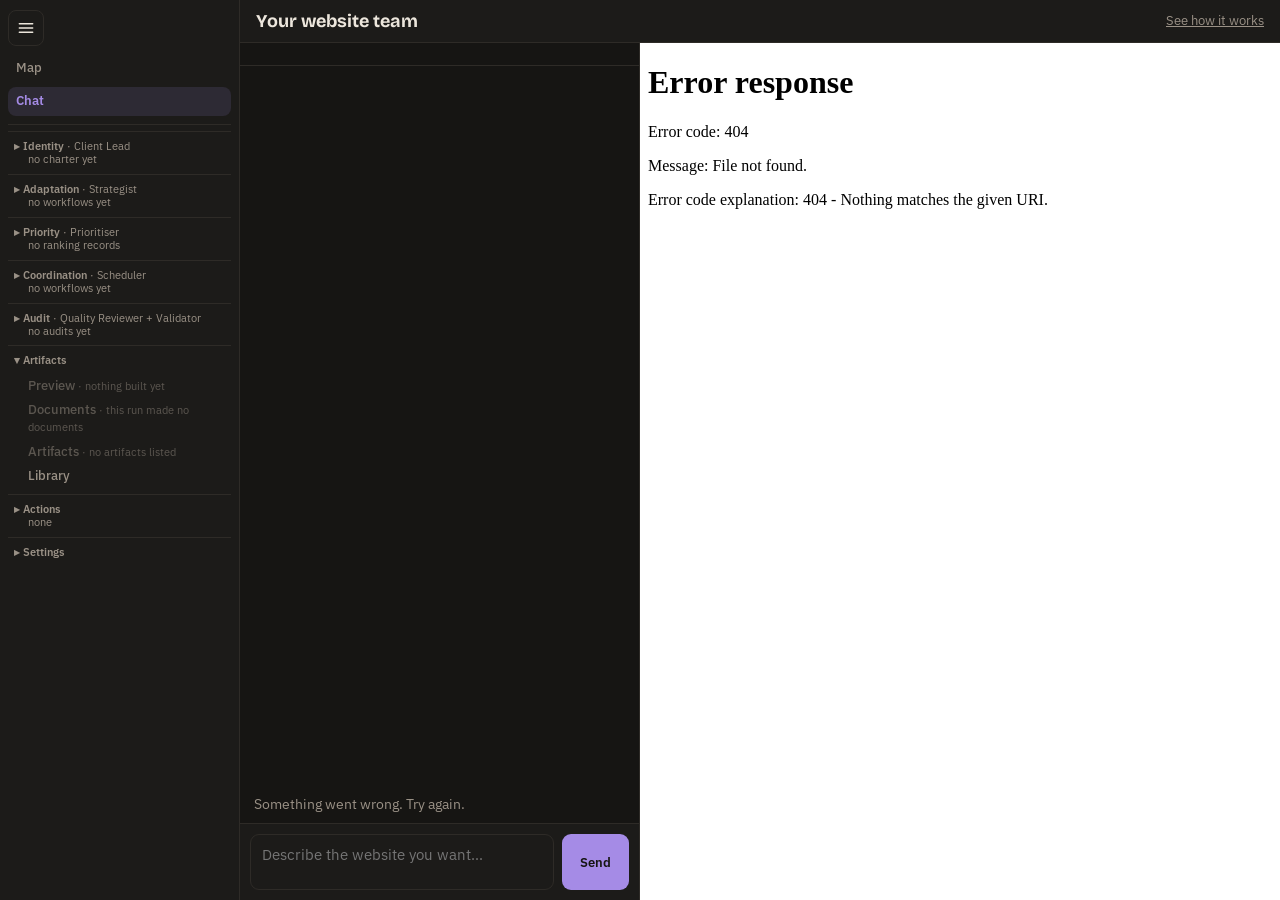
==== commit e059c174: "Merge remote-tracking branch 'origin/main' into warm-ui # Conflicts: #	j2_flow_test.py #	j2_ui.html" ====
--- a/j2_ui.html
+++ b/j2_ui.html
@@ -49,7 +49,7 @@
 .code{font:500 11px var(--mono);color:var(--muted);white-space:nowrap}.st.on .code{color:var(--on);opacity:.75}
 .atom{border:1px solid var(--line);border-radius:8px;padding:6px 10px;margin:6px 0;background:var(--panel)}
 .atom>summary{cursor:pointer}.atom h4{margin:8px 0 2px;font-size:12.5px}.atom p{margin:0 0 4px}
-.foldbody[hidden]{display:none}.otag{border:0;border-radius:10px;padding:1px 8px;margin:2px 4px 2px 0;color:var(--on);font:inherit;font-size:12px;cursor:pointer}.otag.on{outline:2px solid var(--ink)}.mapwrap{padding:4px 0}.maphead{display:flex;flex-wrap:wrap;gap:8px;align-items:center;margin:0 0 10px}.maphead h3{margin:0 8px 0 0}.mappill{border-radius:12px;padding:2px 10px;border:1px solid var(--line);font-size:13px}.mappill.running,.mappill.waiting_on_you{border-color:var(--validator);color:var(--validator);font-weight:600}.mappill.checks{border-color:var(--ok);color:var(--ok)}.mappill.nochecks{color:var(--muted)}#dview .work.mapfit{align-self:start;max-height:100%}.mappill.checks.needsrev{border-color:var(--validator);color:var(--validator)}.mapsvg.mapvert{display:none}.legnarrow{display:none}.linecard{position:relative}.maplay{position:absolute;left:10px;bottom:10px;z-index:3;max-width:min(380px,calc(100% - 20px));background:var(--panel);border:1px solid var(--line);border-radius:10px;font-size:12px}.maplay>summary{cursor:pointer;padding:3px 10px}.maplaybody{max-height:min(300px,40vh);overflow:auto;padding:0 10px 8px}.maplaybody .maplegend{margin:4px 0 6px;font-size:12px}@media (max-width:900px){.mapsvgwrap:not([data-layout]) .mapsvg:not(.mapvert){display:none}.mapsvgwrap:not([data-layout]) .mapsvg.mapvert{display:block}}.mapsvgwrap[data-layout="v"] .mapsvg:not(.mapvert){display:none}.mapsvgwrap[data-layout="v"] .mapsvg.mapvert,.mapsvgwrap[data-layout="h"] .mapsvg:not(.mapvert){display:block}.mapsvgwrap[data-layout="h"] .mapsvg.mapvert{display:none}.mapsvg{width:100%;height:clamp(440px,64vh,760px);display:block;font:12px system-ui,sans-serif;cursor:grab;touch-action:none;user-select:none}.mapsvg:active{cursor:grabbing}.mapsvg text{fill:var(--ink)}.mapsvg .rowlab{fill:var(--muted);font-size:11px;letter-spacing:.12em}.mapsvg .sub{fill:var(--muted);font-size:11px}.mapsvg a{cursor:pointer}.mapsvg a:focus-visible rect,.mapsvg a:focus-visible circle{outline:2px solid var(--ink)}.maplegend{display:flex;flex-wrap:wrap;gap:6px 18px;margin:12px 0;font-size:13px}.maplegend span{display:inline-flex;align-items:center;gap:6px}.mapnr{margin:8px 0;font-size:13px;color:var(--muted)}.mapcards{display:none}.mapcard{border:2px solid var(--line);border-radius:8px;padding:8px 12px;margin:0;background:var(--panel)}.mapcard.st-filed{border-style:solid}.mapcard.st-left_open{border-style:dashed}.mapcard.st-running{border-style:double;border-width:5px}.mapcard.st-fault{border-color:var(--bad);border-width:4px}.mapcard.st-waiting{border-color:var(--validator);border-width:4px}.mapdd{margin:8px 0;font-size:13px;color:var(--muted)}.mapdd summary{cursor:pointer}.maptable{width:auto;border-collapse:collapse;margin:6px 0 0;font-size:13px;color:var(--ink)}.maptable th,.maptable td{border-bottom:1px solid var(--line);padding:2px 12px 2px 0;text-align:left}.mapcard.st-waiting_on_you{border-color:var(--validator);border-width:4px}.mapcard.st-done_unchecked{border-color:var(--validator);border-width:4px;border-style:dotted}.mapcard.st-not_made{background:transparent;border-width:1px;color:var(--muted)}.mapstep{margin:4px 0 4px 16px;color:var(--muted);font-size:13px}.mapcard .sub{color:var(--muted);font-size:13px}@media (max-width:600px){.mapsvgwrap{display:none}.mapcards{display:block}}@media (max-width:600px){.legnarrow{display:block}}.artrules{margin:4px 0 0 16px;font-size:13px}.artrules div{margin:1px 0}.artrow{border:1px solid var(--line);border-radius:8px;padding:8px 12px;margin:6px 0}.codebox{position:relative;margin:8px 0 0}.codecopy{position:absolute;top:6px;right:10px}pre.code{max-height:520px;overflow:auto;margin:0;padding:8px 0;font:12px/1.5 ui-monospace,SFMono-Regular,Menlo,monospace;background:var(--codebg);border:1px solid var(--line);border-radius:8px;counter-reset:none;white-space:pre}pre.code .cl{display:block;padding-right:12px}pre.code .ln{display:inline-block;width:3.5em;padding-right:10px;text-align:right;color:var(--muted);user-select:none;border-right:1px solid var(--line);margin-right:10px}pre.code .hlt{color:var(--hlt)}pre.code .hls{color:var(--hls)}pre.code .hlc{color:var(--hlc);font-style:italic}pre.code.plain{white-space:pre-wrap}
+.foldbody[hidden]{display:none}.otag{border:0;border-radius:10px;padding:1px 8px;margin:2px 4px 2px 0;color:var(--on);font:inherit;font-size:12px;cursor:pointer}.otag.on{outline:2px solid var(--ink)}.mapwrap{padding:4px 0}.maphead{display:flex;flex-wrap:wrap;gap:8px;align-items:center;margin:0 0 10px}.maphead h3{margin:0 8px 0 0}.mappill{border-radius:12px;padding:2px 10px;border:1px solid var(--line);font-size:13px}.mappill.running,.mappill.waiting_on_you{border-color:var(--validator);color:var(--validator);font-weight:600}.mappill.checks{border-color:var(--ok);color:var(--ok)}.mappill.nochecks{color:var(--muted)}#dview .work.mapfit{align-self:start;max-height:100%}.mappill.checks.needsrev{border-color:var(--validator);color:var(--validator)}.mapsvg.mapvert{display:none}.legnarrow{display:none}.linecard{position:relative}.maplay{position:absolute;left:10px;bottom:10px;z-index:3;max-width:min(380px,calc(100% - 20px));background:var(--panel);border:1px solid var(--line);border-radius:10px;font-size:12px}.maplay>summary{cursor:pointer;padding:3px 10px}.maplaybody{max-height:min(300px,40vh);overflow:auto;padding:0 10px 8px}.maplaybody .maplegend{margin:4px 0 6px;font-size:12px}@media (max-width:900px){.mapsvgwrap:not([data-layout]) .mapsvg:not(.mapvert){display:none}.mapsvgwrap:not([data-layout]) .mapsvg.mapvert{display:block}}.mapsvgwrap[data-layout="v"] .mapsvg:not(.mapvert){display:none}.mapsvgwrap[data-layout="v"] .mapsvg.mapvert,.mapsvgwrap[data-layout="h"] .mapsvg:not(.mapvert){display:block}.mapsvgwrap[data-layout="h"] .mapsvg.mapvert{display:none}.mapsvg{width:100%;height:clamp(440px,64vh,760px);display:block;font:12px system-ui,sans-serif;cursor:grab;touch-action:none;user-select:none}.mapsvg:active{cursor:grabbing}.mapsvg text{fill:var(--ink)}.mapsvg .rowlab{fill:var(--muted);font-size:11px;letter-spacing:.12em}.mapsvg .sub{fill:var(--muted);font-size:11px}.mapsvg a{cursor:pointer}.mapsvg a:focus-visible rect,.mapsvg a:focus-visible circle{outline:2px solid var(--ink)}.maplegend{display:flex;flex-wrap:wrap;gap:6px 18px;margin:12px 0;font-size:13px}.maplegend span{display:inline-flex;align-items:center;gap:6px}.mapnr{margin:8px 0;font-size:13px;color:var(--muted)}.mapcards{display:none}.mapcard{border:2px solid var(--line);border-radius:8px;padding:8px 12px;margin:0;background:var(--panel)}.mapcard.st-filed{border-style:solid}.mapcard.st-left_open{border-style:dashed}.mapcard.st-running{border-style:double;border-width:5px}.mapcard.st-fault{border-color:var(--bad);border-width:4px}.mapcard.st-waiting{border-color:var(--validator);border-width:4px}.mapdd{margin:8px 0;font-size:13px;color:var(--muted)}.mapdd summary{cursor:pointer}.maptable{width:auto;border-collapse:collapse;margin:6px 0 0;font-size:13px;color:var(--ink)}.maptable th,.maptable td{border-bottom:1px solid var(--line);padding:2px 12px 2px 0;text-align:left}.mapcard.st-waiting_on_you{border-color:var(--validator);border-width:4px}.mapcard.st-done_unchecked{border-color:var(--validator);border-width:4px;border-style:dotted}.mapcard.st-not_made{background:transparent;border-width:1px;color:var(--muted)}.mapstep{margin:4px 0 4px 16px;color:var(--muted);font-size:13px}.mapcard .sub{color:var(--muted);font-size:13px}@media (max-width:600px){.mapsvgwrap{display:none}.mapcards{display:block}}@media (max-width:600px){.legnarrow{display:block}}.artrules{margin:4px 0 0 16px;font-size:13px}.tplentry{margin:6px 0 0 12px}.tplver{margin:2px 0 0 12px}.tplmodes{margin:6px 0}.tplmodes [aria-selected="true"]{font-weight:700;text-decoration:underline}tr.tplfocus td{background:color-mix(in srgb,var(--accent) 15%,transparent)}.tplcard table{margin-bottom:8px}.tplcard .mappill{display:inline-block;margin:2px 4px 2px 0}.artrules div{margin:1px 0}.artrow{border:1px solid var(--line);border-radius:8px;padding:8px 12px;margin:6px 0}.codebox{position:relative;margin:8px 0 0}.codecopy{position:absolute;top:6px;right:10px}pre.code{max-height:520px;overflow:auto;margin:0;padding:8px 0;font:12px/1.5 ui-monospace,SFMono-Regular,Menlo,monospace;background:var(--codebg);border:1px solid var(--line);border-radius:8px;counter-reset:none;white-space:pre}pre.code .cl{display:block;padding-right:12px}pre.code .ln{display:inline-block;width:3.5em;padding-right:10px;text-align:right;color:var(--muted);user-select:none;border-right:1px solid var(--line);margin-right:10px}pre.code .hlt{color:var(--hlt)}pre.code .hls{color:var(--hls)}pre.code .hlc{color:var(--hlc);font-style:italic}pre.code.plain{white-space:pre-wrap}
 .agentdrawer{position:fixed;top:0;right:0;bottom:0;width:50vw;z-index:60;overflow:auto;background:var(--panel);border-left:1px solid var(--line);box-shadow:-10px 0 30px var(--shadow);padding:14px 18px;box-sizing:border-box}.agentdrawer[hidden]{display:none}body.agentopen #pane-map .mappanel{display:none}@media (max-width:700px){.agentdrawer{width:100vw}}
 .adhead{display:flex;align-items:center;justify-content:space-between;gap:10px}.adhead h3{margin:0}.adnote{color:var(--muted);font-size:13px;margin:6px 0 10px}.adsec{margin:12px 0}.adsec h4{margin:0 0 6px}.adsmall{color:var(--muted);font-size:12px;margin-top:2px}
 .adtalk,.adcall{border:1px solid var(--line);border-radius:8px;padding:6px 10px;margin:6px 0}.adtalk>summary,.adcall>summary,.adtech>summary,.adlong>summary{cursor:pointer}.admsg{border-top:1px solid var(--line);padding:6px 0}.admsg p,.adrow p{margin:4px 0}.adwhen{color:var(--muted);font-size:12px}.adrow{margin:6px 0}.adfield{margin:2px 0 2px 10px}.adtech pre{max-height:260px}
@@ -352,6 +352,7 @@
     <button role="tab" data-tab="docs" aria-selected="false">Documents</button>
     <button role="tab" data-tab="artifacts" aria-selected="false">Artifacts</button>
     <button role="tab" id="tab-board" data-tab="board" aria-selected="false" hidden>Board</button>
+    <button role="tab" id="tab-library" data-tab="library" aria-selected="false" hidden>Library</button>
     <button role="tab" data-tab="lessons" aria-selected="false">Lessons</button>
     <button role="tab" data-tab="playbooks" aria-selected="false">Playbooks</button>
     <button role="tab" data-tab="report" aria-selected="false">Report</button>
@@ -375,6 +376,7 @@
     <div class="pane" id="pane-docs" hidden></div>
     <div class="pane" id="pane-artifacts" hidden></div>
     <div class="pane" id="pane-board" hidden></div>
+    <div class="pane" id="pane-library" hidden></div>
     <div class="pane" id="pane-story" hidden></div>
     <div class="pane" id="pane-map"></div>
     <div class="pane" id="pane-style" hidden></div>
@@ -776,7 +778,11 @@
   const link = (r, t) => r ? `<button type="button" class="linkbtn" data-link="artreceipt" data-atom="${esc(a.id)}" data-arttype="${esc(t)}">receipt</button>` : "";
   const row = (key, label, body) => `<div data-artrow="${esc(key)}"><b>${label}</b> ${body}</div>`;
   const rules = got[1];
-  return row("template", "Template", `<span class="code">${esc(tmpl)}</span>`)
+  const route = (got.find(r => r && r.template_route) || {}).template_route;      // J2_TEMPLATE_LIBRARY=1: the router's choice
+  const routeRow = route ? row("library", "Template", `<span class="code">${esc(route.template)} v${esc(route.version)}</span> · ${esc(route.action)}`
+      + ` <button type="button" class="linkbtn" data-link="tplview" data-atom="${esc(a.id)}">view template</button>`
+      + ` <button type="button" class="linkbtn" data-link="tplwhy" data-atom="${esc(a.id)}">why</button>`) : "";
+  return routeRow + row("template", route ? "Schema" : "Template", `<span class="code">${esc(tmpl)}</span>`)
     + row("schema", "Schema valid", `${chip(got[0])} <span class="empty">${got[0] ? "attempt " + esc(got[0].attempt) : ""}`
         + `${sub && sub !== "success" ? " · result subtype " + esc(sub) : ""}${got[0] && !got[0].pass ? " · " + esc(got[0].evidence) : ""}</span> ${link(got[0], "artifact-schema")}`)
     + row("rules", "Rules", `${chip(rules)} <span class="empty">${rules ? esc(rules.evidence) : ""}</span> ${link(rules, "artifact-rules")}`
@@ -1223,6 +1229,7 @@
     $("pane-preview").classList.toggle("has-links", !$("doclinks").hidden);
     if (!$("doclinks").hidden) paint($("doclinks"), (s.docset || []).length > 1 ? `<b>Design documents</b> ${docLinks(s)}` : `<b>${esc(s.output_label)}</b> ${fileLinks(s)}`);
     $("tab-board").hidden = $("tab-story").hidden = !s.has_board;
+    $("tab-library").hidden = !s.has_templates;
     $("forced").hidden = !s.force_audit_fail;
     $("testles").hidden = !s.test_lessons;
     $("forced").textContent = `TEST: J2_FORCE_AUDIT_FAIL=${s.force_audit_fail} (cycle 1 Audit result forced)`;
@@ -1244,6 +1251,7 @@
     paint($("pane-style"), renderStyle(s)); paint($("pane-playbooks"), renderPlaybooks(s));
     const dk = s.total + "|" + (s.docset || []).join(); if (dk !== docsKey){ docsKey = dk; loadDocs(); loadArtifacts(); }
     if (s.has_board){ loadBoard(); loadStory(); }
+    if (s.has_templates && !LIB.loaded) loadLibrary();
     const mk = s.total + "|" + s.status + "|" + (s.turn || "") + "|" + (s.paused ? s.paused.kind : ""); if (mk !== mapKey && Date.now() - mapT > 1500){ mapKey = mk; mapT = Date.now(); loadMap(); }
     renderSimple(s);
     if (!state || state.status !== s.status || state.total !== s.total) quick(s);
@@ -1294,14 +1302,15 @@
   lessons: "What the team learned from earlier runs.", playbooks: "Plans reused from earlier runs of the same kind.",
   report: "A summary of the run.", rundetails: "The agents, the steps and the settings of this run.", runsettings: "What to build, which run to open, and a new run.",
   board: "Questions the functions and the builders asked, who answered them, and who reused them (recorded data only).",
-  story: "What each question on the message board did, step by step, read from this run's own records."};
+  story: "What each question on the message board did, step by step, read from this run's own records.",
+  library: "Every artifact template: the generic layout and the templates made for each business, and how this run chose them."};
 function showTab(name){
   document.querySelectorAll(".tabs [role=tab]").forEach(x => x.setAttribute("aria-selected", x.dataset.tab === name));
   const tb = document.querySelector(`.tabs [data-tab="${name}"]`);
   $("wtitle").textContent = tb ? tb.textContent.trim() : name; $("wsub").textContent = TABHINT[name] || ""; $("ver").hidden = name !== "preview";
   // the Map has its own heading, so the title bar is only for the other views
   $("backmap").hidden = name === "map"; document.querySelector("#dview .wbar").hidden = name === "map"; document.querySelector("#dview .work").classList.toggle("mapfit", name === "map"); if (name !== "map") railReveal(name);
-  ["preview","goal","workflows","conflicts","priorities","timeline","audit","charter","docs","artifacts","board","story","map","style","lessons","playbooks","report","rundetails","runsettings"].forEach(t => $("pane-"+t).hidden = t !== name);
+  ["preview","goal","workflows","conflicts","priorities","timeline","audit","charter","docs","artifacts","board","library","story","map","style","lessons","playbooks","report","rundetails","runsettings"].forEach(t => $("pane-"+t).hidden = t !== name);
 }
 document.querySelectorAll(".tabs [role=tab]").forEach(b => b.onclick = () => { if (b.dataset.tab === "workflows" && WFSTEP.length){ WFSTEP = []; if (state) paint($("pane-workflows"), renderWorkflows(state)); } showTab(b.dataset.tab); });
 showTab("map");
@@ -1496,6 +1505,70 @@
   try { const r = await fetch(`/api/artifacts/tree?${runQ().slice(1)}`, {cache:"no-store"}); if (r.ok) ARTS.tree = await r.json(); } catch (e) {}
   paint($("pane-artifacts"), renderArtifacts()); railPaint();
 }
+// Library (template-library/1, J2_TEMPLATE_LIBRARY=1): every template grouped by artifact and section, this run's
+// routing decisions (templates.json), and a viewer with two modes: the four files as stored, or a readable card.
+const LIB = {loaded: false, groups: {}, dir: "", decisions: [], open: null, mode: "readable", view: null, focus: ""};
+const slugOf = t => String(t || "").toLowerCase().replace(/[^a-z0-9]+/g, "-").replace(/^-+|-+$/g, "") || "template";
+async function loadLibrary(){
+  try { const r = await fetch("/api/library", {cache: "no-store"}); if (r.ok){ const d = await r.json(); LIB.groups = d.groups || {}; LIB.dir = d.dir || ""; } } catch (e) {}
+  try { const r = await fetch(`/api/run-templates?${runQ().slice(1)}`, {cache: "no-store"}); if (r.ok) LIB.decisions = (await r.json()).decisions || []; } catch (e) {}
+  LIB.loaded = true; paint($("pane-library"), renderLibrary());
+}
+async function openTemplate(artifact, section, name, version){
+  const sl = name === "generic" ? "generic" : slugOf(name);
+  LIB.open = {artifact, section, slug: sl, version}; LIB.view = null; paint($("pane-library"), renderLibrary());
+  try { const r = await fetch(`/api/library/${artifact}/${slugOf(section)}/${sl}/v${version}${runQ().replace("&", "?")}`, {cache: "no-store"}); LIB.view = r.ok ? await r.json() : {error: "Could not open this template."}; }
+  catch (e) { LIB.view = {error: "Could not open this template."}; }
+  paint($("pane-library"), renderLibrary()); const el = $("tplviewer"); if (el && el.scrollIntoView) el.scrollIntoView({block: "start"});
+}
+const libUses = u => (u || []).map(x => `${esc(x.run)} ${esc(x.workflow)}${x.action ? " (" + esc(x.action) + ")" : ""}`).join("<br>") || '<span class="empty">not used yet</span>';
+const libOpen = (art, sec, name, ver, text) => `<button type="button" class="linkbtn" data-tplopen="${esc(art)}|${esc(sec)}|${esc(name)}|${esc(ver)}">${text}</button>`;
+function renderLibrary(){
+  const dec = LIB.decisions || [];
+  const table = dec.length ? `<table class="maptable" data-tpltable="1"><thead><tr><th>Workflow</th><th>Artifact · section</th><th>Action</th><th>Template</th><th>Score</th><th>Reason</th></tr></thead><tbody>`
+    + dec.map(d => `<tr data-tplrow="${esc(d.atom)}"${LIB.focus && LIB.focus === d.atom && d.artifact !== "design" ? ' class="tplfocus"' : ""}><td>${esc(d.workflow)}</td><td>${esc(d.artifact)} · ${esc(d.section)}</td><td>${esc(d.action)}</td>`
+      + `<td>${libOpen(d.artifact, d.section, d.kind === "generic" ? "generic" : d.template, d.kind === "generic" ? 1 : d.version, `${esc(d.template)} v${esc(d.version)}`)}</td>`
+      + `<td>${d.score === null || d.score === undefined ? '<span class="empty">not recorded</span>' : esc(Number(d.score).toFixed(2))}</td><td>${esc(d.covers ? d.covers + "; " + d.reason : d.reason)}</td></tr>`).join("") + `</tbody></table>`
+    : '<p class="empty">This run recorded no routing decisions.</p>';
+  const groups = Object.entries(LIB.groups || {}).map(([art, secs]) => `<details class="artgroup" open data-libart="${esc(art)}"><summary><h3>${esc(art.toUpperCase())}</h3></summary>`
+    + Object.entries(secs).map(([sec, g]) => `<div class="artrow" data-libsec="${esc(art)}|${esc(sec)}"><b>${esc(sec)}</b>`
+      + (g.generic ? `<div>generic · ${libOpen(art, sec, "generic", 1, `${esc(g.generic.name)} v${esc(g.generic.version)}`)} <span class="empty">${esc(g.generic.fields.length)} fields</span></div>` : "")
+      + (g.templates || []).map(t => `<div class="tplentry" data-tplname="${esc(t.name)}"><span>specialised · <b>${esc(t.name)}</b> <span class="empty">extends ${esc(t.extends)} · ${t.versions.length} version${t.versions.length === 1 ? "" : "s"}</span></span>`
+        + `<div class="empty">${esc(t.description || "")}</div>`
+        + t.versions.map(v => `<div class="tplver">${libOpen(art, sec, t.name, v.version, "v" + esc(v.version))}`
+          + ` <span class="empty">made by ${esc(v.made_by.run)} ${esc(v.made_by.workflow)} (${esc(v.made_by.agent)}) · ${esc(v.business_type)} · ${esc(v.fields.length)} fields</span>`
+          + `<div class="empty">used by: ${libUses(v.used_by)}</div></div>`).join("") + `</div>`).join("")
+      + `</div>`).join("") + `</details>`).join("");
+  return `<h3>This run's routing decisions</h3>${table}${LIB.open ? renderTplViewer() : ""}<h3>Templates <span class="empty">${esc(LIB.dir)}</span></h3>${groups || '<p class="empty">No templates.</p>'}`;
+}
+const TPLCODE = {};
+function renderTplViewer(){
+  const v = LIB.view, o = LIB.open;
+  if (!v) return `<section class="artrow" id="tplviewer"><p class="empty">Opening the template…</p></section>`;
+  if (v.error) return `<section class="artrow" id="tplviewer"><p class="empty">${esc(v.error)}</p></section>`;
+  const t = v.template || {}, rd = v.readable || {};
+  const tabs = `<div role="tablist" class="tplmodes"><button type="button" role="tab" data-tplmode="template" aria-selected="${LIB.mode === "template"}">As template</button> <button type="button" role="tab" data-tplmode="readable" aria-selected="${LIB.mode === "readable"}">Readable</button> <button type="button" class="linkbtn" data-tplclose="1">close</button></div>`;
+  const head = `<h3>${esc(t.name)} v${esc(t.version)} <span class="empty">${esc(t.kind)}${t.extends ? " · extends " + esc(t.extends) : ""}</span></h3>`;
+  let body;
+  if (LIB.mode === "template"){
+    body = Object.entries(v.files || {}).filter(([n, f]) => f && f.text !== null).map(([n, f]) => { const k = `${o.artifact}/${o.slug}/v${o.version}/${n}`; TPLCODE[k] = f.text;
+      return `<div class="codebox" data-tplfile="${esc(n)}"><b>${esc(n)}</b> <span class="empty">sha ${esc(String(f.sha).slice(0, 12))}</span> <button type="button" class="ghost codecopy" data-tplcopy="${esc(k)}">Copy</button><pre class="code plain">${esc(f.text)}</pre></div>`; }).join("");
+  } else {
+    const chips = l => (l || []).map(x => `<span class="mappill">${esc(x)}</span>`).join(" ");
+    const frow = f => `<tr><td><span class="code">${esc(f.name)}</span>${f.added ? ' <span class="empty">added</span>' : ""}</td><td>${esc(f.type)}</td><td>${f.required ? "required" : "optional"}</td><td>${esc(f.description || "")}${f.enum && f.enum.length ? `<div>${chips(f.enum)}</div>` : ""}</td></tr>`;
+    const tbl = rows => `<table class="maptable"><thead><tr><th>Field</th><th>Type</th><th></th><th>Description</th></tr></thead><tbody>${rows.map(frow).join("")}</tbody></table>`;
+    const ex = v.example ? `<h4>Example from this run (${esc(v.example.workflow)})</h4><pre class="code plain">${esc(JSON.stringify(v.example.data, null, 2))}</pre>` : '<p class="empty">No example: this run did not fill this template.</p>';
+    body = `<div class="tplcard" data-tplreadable="1"><p>${esc(rd.description || "")}</p><h4>${esc(String(rd.artifact || "").toUpperCase())} · ${esc(rd.section)}</h4>${tbl(rd.fields || [])}`
+      + (rd.objects || []).map(ob => `<h4>${esc(ob.name)}</h4>${tbl(ob.fields)}`).join("")
+      + `<h4>Rules</h4><ul>${(rd.rules || []).map(r => `<li>${esc(r.sentence)}${r.own ? ' <span class="empty">(this template\'s own)</span>' : r.from ? ` <span class="empty">(${esc(r.from)})</span>` : ""}</li>`).join("") || '<li class="empty">none</li>'}</ul>${ex}</div>`;
+  }
+  return `<section class="artrow" id="tplviewer">${head}${tabs}${body}</section>`;
+}
+$("pane-library").addEventListener("click", async e => {
+  const op = e.target.closest("[data-tplopen]"); if (op){ const [a, s, n, v] = op.dataset.tplopen.split("|"); return openTemplate(a, s, n, +v); }
+  const m = e.target.closest("[data-tplmode]"); if (m){ LIB.mode = m.dataset.tplmode; return paint($("pane-library"), renderLibrary()); }
+  if (e.target.closest("[data-tplclose]")){ LIB.open = LIB.view = null; return paint($("pane-library"), renderLibrary()); }
+  const c = e.target.closest("[data-tplcopy]"); if (c){ try { await navigator.clipboard.writeText(TPLCODE[c.dataset.tplcopy] || ""); c.textContent = "Copied"; } catch (err) { c.textContent = "Copy failed"; } } });
 $("pane-artifacts").addEventListener("click", async e => { const cc = e.target.closest("[data-codecopy]"); if (cc){ e.preventDefault(); try { await navigator.clipboard.writeText(CODE[cc.dataset.codecopy] || ""); cc.textContent = "Copied"; } catch (err) { cc.textContent = "Copy failed"; } return; }
   const c = e.target.closest("[data-artcode]"); if (c){ e.preventDefault(); const k = c.dataset.artcode, [deck, sec] = k.split("|"); ARTOPEN = ARTOPEN === "code:" + k ? "" : "code:" + k; paint($("pane-artifacts"), renderArtifacts());
     if (ARTOPEN && CODE[k] === undefined){ try { const x = await fetch(`/api/code?deck=${encodeURIComponent(deck)}${sec ? "&section=" + encodeURIComponent(sec) : ""}${runQ()}`, {cache: "no-store"}); CODE[k] = x.ok ? await x.text() : "Could not open this code."; } catch (err) { CODE[k] = "Could not open this code."; } paint($("pane-artifacts"), renderArtifacts()); }
@@ -3115,6 +3188,12 @@
 }
 $("pane-workflows").addEventListener("click", e => { const b = e.target.closest("[data-link]"); if (!b || b.tagName === "A") return;
   const a = state.workflows.flatMap(w => w.atoms || []).find(x => x.id === b.dataset.atom); if (!a) return;
+  if (b.dataset.link === "tplview" || b.dataset.link === "tplwhy"){      // the router's choice: the template, or the reason
+    setView("detail", true); showTab("library"); LIB.focus = a.id;
+    loadLibrary().then(() => { const d = (LIB.decisions || []).find(x => x.atom === a.id && x.artifact !== "design");
+      if (b.dataset.link === "tplview" && d) openTemplate(d.artifact, d.section, d.kind === "generic" ? "generic" : d.template, d.kind === "generic" ? 1 : d.version);
+      else { const el = document.querySelector(`[data-tplrow="${a.id}"]`); if (el && el.scrollIntoView) el.scrollIntoView({block: "center"}); } });
+    return; }
   if (b.dataset.link === "artreceipt"){      // the receipt code wrote for one layer of the artifact template
     const rs = (a.results || []).filter(r => r.type === b.dataset.arttype);
     $("dtitle").textContent = `${a.id} · ${b.dataset.arttype} receipt${rs.length > 1 ? "s" : ""}`;
@@ -3155,7 +3234,7 @@
 // ---- Left bar: the Internals tabs in sections. A tab is placed by RAILSEC (the one declared table); a tab it does not name goes to the function whose Map node
 // carries it as its tab (FN_TAB in j2_map.py), else to Other. The function headers, the conflicts and the actions come from the run's records (state and Map).
 const RAILSEC = {conflicts: "conflicts", goal: "identity", charter: "identity", report: "identity", lessons: "adaptation", playbooks: "adaptation", workflows: "adaptation", priorities: "priority", timeline: "coordination",
-  board: "coordination", story: "coordination", audit: "audit", preview: "artifacts", docs: "artifacts", artifacts: "artifacts", runsettings: "settings", rundetails: "settings"};
+  board: "coordination", story: "coordination", library: "artifacts", audit: "audit", preview: "artifacts", docs: "artifacts", artifacts: "artifacts", runsettings: "settings", rundetails: "settings"};
 const RAILORDER = [["conflicts", "Conflicts"], ["identity", "Identity"], ["adaptation", "Adaptation"], ["priority", "Priority"], ["coordination", "Coordination"], ["audit", "Audit"],
   ["artifacts", "Artifacts"], ["actions", "Actions"], ["other", "Other"], ["settings", "Settings"]];
 let RAILOPEN = {}; try { RAILOPEN = JSON.parse(localStorage.getItem("j2railopen") || "{}") || {}; } catch (e) { RAILOPEN = {}; }      // per viewer: a section the viewer opened or closed
